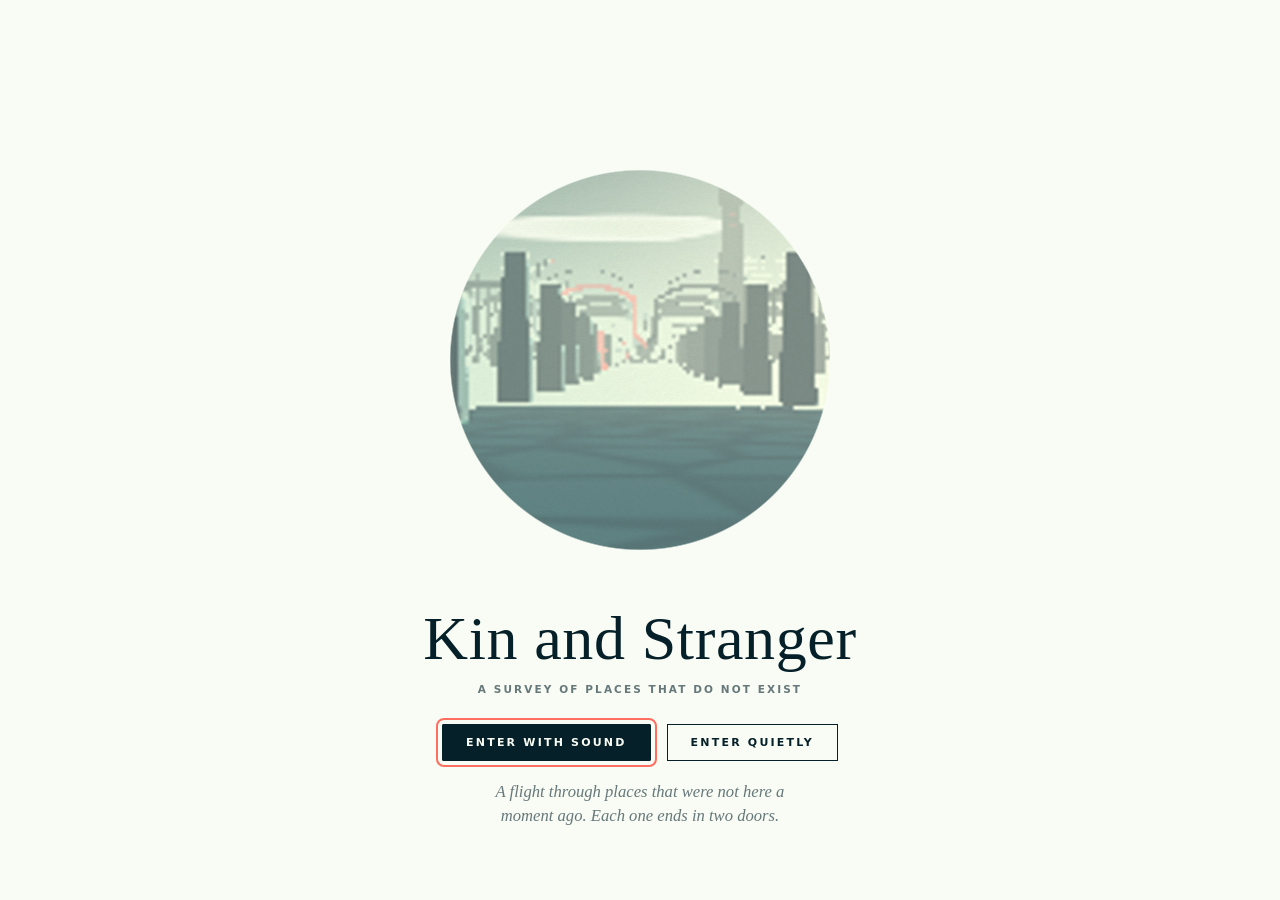
==== index.html @ 5e52cfac "Integrate Terraces and Viaduct; kin keep their form's light; cleaner ink lines Co-Authored-By: Claud" ====
<!doctype html>
<html lang="en">
<head>
<meta charset="utf-8">
<meta name="viewport" content="width=device-width, initial-scale=1, viewport-fit=cover">
<title>Kin and Stranger</title>
<meta name="description" content="A slow flight through generated places, printed in eight inks. Every place ends in two doors: one to the same place, changed, and one to somewhere else.">
<meta name="theme-color" content="#101018">
<link rel="icon" href="data:image/svg+xml,%3Csvg xmlns='http://www.w3.org/2000/svg' viewBox='0 0 32 32'%3E%3Crect width='32' height='32' fill='%23f6ead2'/%3E%3Ccircle cx='12' cy='17' r='7' fill='%231d2b5a'/%3E%3Ccircle cx='22' cy='12' r='4.5' fill='%23e23d28'/%3E%3C/svg%3E">
<style>
@property --hole { syntax: '<length-percentage>'; inherits: false; initial-value: 0px; }
:root {
  --paper: #f4ecdc; --ink: #1c1b22; --soft: rgba(28,27,34,.56); --hair: rgba(28,27,34,.18); --accent: #e23d28;
  --mat: clamp(16px, 2.6vmin, 38px);
  --serif: "Iowan Old Style", "Palatino Linotype", Palatino, "Book Antiqua", Georgia, serif;
  --sans: ui-sans-serif, system-ui, -apple-system, "Segoe UI", "Helvetica Neue", Arial, sans-serif;
}
* { box-sizing: border-box; }
html, body { margin: 0; height: 100%; overflow: hidden; background: var(--paper); color: var(--ink); }
body { font: 15px/1.45 var(--serif); -webkit-font-smoothing: antialiased; transition: background-color 2.6s ease, color 2.6s ease; }
button { font: inherit; color: inherit; background: none; border: 0; padding: 0; margin: 0; cursor: pointer; }
button:focus-visible, #line a:focus-visible { outline: 2px solid var(--accent); outline-offset: 4px; border-radius: 2px; }

/* the sheet: a plate mounted on paper, its caption set beneath */
#sheet { position: fixed; inset: 0; display: flex; flex-direction: column;
  padding: max(var(--mat), env(safe-area-inset-top)) max(var(--mat), env(safe-area-inset-right)) max(calc(var(--mat) * .7), env(safe-area-inset-bottom)) max(var(--mat), env(safe-area-inset-left)); }
#plate { position: relative; flex: 1 1 auto; min-height: 0; overflow: hidden; background: var(--ink); box-shadow: 0 0 0 1px var(--hair); }
#view { position: absolute; inset: 0; width: 100%; height: 100%; display: block; touch-action: none; cursor: crosshair; }
#foot { flex: 0 0 auto; display: flex; align-items: flex-start; justify-content: space-between; gap: 28px; padding: calc(var(--mat) * .55) 2px 0; min-height: 5.6em; }
#caption { flex: 1 1 auto; min-width: 0; transition: opacity 1.2s ease; }
#caption.turning { opacity: 0; transition-duration: .35s; }
#cap-no, #keys button, #more h2, #veil-sub, #stat, #more .row button { font: 600 10.5px/1.2 var(--sans); letter-spacing: .2em; text-transform: uppercase; }
#cap-no { color: var(--soft); }
#cap-name { margin: .38em 0 .12em; font-size: clamp(20px, 2.2vw, 31px); font-weight: 400; line-height: 1.12; letter-spacing: .005em; }
#cap-line { margin: 0; max-width: 68ch; font-size: clamp(14px, 1.2vw, 17px); text-wrap: pretty; }
#cap-hint { margin: .3em 0 0; min-height: 1.3em; font-style: italic; font-size: 13.5px; color: var(--soft); opacity: 0; transition: opacity 1.4s ease; }
#cap-hint.on { opacity: 1; }
#keys { flex: 0 0 auto; display: flex; gap: clamp(14px, 1.8vw, 26px); padding-top: 1px; white-space: nowrap; }
#keys button, #more .row button { color: var(--soft); padding: 6px 0; border-bottom: 1px solid transparent; transition: color .25s, border-color .25s; }
#keys button:hover, #more .row button:hover { color: var(--ink); border-bottom-color: var(--hair); }
#keys button[aria-pressed="true"], #more .row button[aria-pressed="true"], #keys button[aria-expanded="true"] { color: var(--ink); border-bottom-color: var(--accent); }
#toast { position: absolute; left: 50%; bottom: 18px; transform: translateX(-50%); padding: 7px 14px; background: var(--paper); color: var(--ink);
  font: 600 10.5px/1.2 var(--sans); letter-spacing: .18em; text-transform: uppercase; opacity: 0; transition: opacity .5s ease; pointer-events: none; white-space: nowrap; }
#toast.on { opacity: .94; }

/* more: a slip of the same paper */
#keys { position: relative; }
#more { position: absolute; right: 0; bottom: calc(100% + 16px); z-index: 10; white-space: normal;
  width: min(430px, calc(100vw - 2 * var(--mat) - 8px)); max-height: min(70vh, 560px); overflow: auto; padding: 18px 20px 16px;
  background: var(--paper); color: var(--ink); box-shadow: 0 0 0 1px var(--hair), 0 18px 50px rgba(0,0,0,.28); transition: background-color 2.6s ease, color 2.6s ease; }
#more[hidden], #more button[hidden] { display: none; }
#more h2 { margin: 14px 0 9px; color: var(--soft); font-weight: 600; }
#more h2:first-child { margin-top: 0; }
#more .row { display: flex; flex-wrap: wrap; gap: 6px 22px; }
#about { margin: 16px 0 0; font-size: 13.5px; color: var(--soft); }
#stat { margin: 10px 0 0; color: var(--soft); letter-spacing: .12em; font-weight: 500; min-height: 1em; }
/* the way here: each plate as a chip of its own inks */
#line { display: flex; flex-wrap: wrap; align-items: flex-end; gap: 10px 5px; max-height: 190px; overflow: auto; padding: 3px; }
#line a { display: block; text-decoration: none; color: var(--soft); cursor: pointer; text-align: center; font: 600 9px/1 var(--sans); letter-spacing: .08em; }
#line a i { display: block; width: 26px; height: 36px; margin-bottom: 4px; box-shadow: 0 0 0 1px var(--hair); transition: transform .2s ease; }
#line a:hover i { transform: translateY(-3px); }
#line a.here { color: var(--ink); }
#line a.here i { box-shadow: 0 0 0 1px var(--paper), 0 0 0 2.5px var(--accent); }
#line a.stranger { margin-left: 11px; }
#line a:first-child { margin-left: 0; }

/* the veil: the sheet before anything is printed on it, with a hole to look through */
#veil { position: fixed; inset: 0; z-index: 20; display: flex; align-items: flex-end; justify-content: center; background: var(--paper); color: var(--ink);
  -webkit-mask-image: radial-gradient(circle at 50% 40%, transparent var(--hole), #000 calc(var(--hole) + 1.5px)); mask-image: radial-gradient(circle at 50% 40%, transparent var(--hole), #000 calc(var(--hole) + 1.5px));
  transition: --hole 1.5s cubic-bezier(.6,0,.25,1), opacity 1.2s ease, background-color 2.6s ease; }
#veil.peek { --hole: min(21vmin, 200px); }
#veil.open { --hole: 150vmax; transition-duration: 2.6s, 1.2s, 2.6s; pointer-events: none; }
#veil.gone { display: none; }
#veil-in { text-align: center; padding: 0 24px max(8vh, 40px); max-width: 640px; }
#veil-title { font-size: clamp(30px, 5.2vw, 62px); line-height: 1.05; letter-spacing: .01em; }
#veil-sub { margin: 1.2em 0 0; color: var(--soft); }
#veil-note { margin: 1.1em auto 0; max-width: 40ch; font-size: clamp(14px, 1.3vw, 17px); color: var(--soft); font-style: italic; }
#veil-go { margin-top: 1.9em; display: flex; flex-wrap: wrap; gap: 12px 16px; justify-content: center; }
#veil-go button { padding: 13px 24px; font: 600 11px/1 var(--sans); letter-spacing: .2em; text-transform: uppercase; box-shadow: inset 0 0 0 1px var(--ink); transition: background-color .25s, color .25s; }
#veil-go button:first-child, #veil-go button:hover { background: var(--ink); color: var(--paper); }
#veil-go button:first-child:hover { background: var(--accent); box-shadow: inset 0 0 0 1px var(--accent); }

/* full bleed: no mat, the caption laid over the picture and put away when not needed */
body.bleed { --mat: 0px; }
body.bleed #plate { box-shadow: none; }
body.bleed #foot { position: fixed; left: 0; right: 0; bottom: 0; padding: 60px max(22px, env(safe-area-inset-right)) max(18px, env(safe-area-inset-bottom)) max(22px, env(safe-area-inset-left));
  color: #fff; background: linear-gradient(to top, rgba(0,0,0,.55), rgba(0,0,0,0)); transition: opacity 1.2s ease; pointer-events: none; }
body.bleed #foot > * { pointer-events: auto; }
body.bleed.idle #foot { opacity: 0; }
body.bleed #caption, body.bleed.idle #foot > * { pointer-events: none; }   /* what cannot be seen must not take taps */
body.bleed #foot:focus-within { opacity: 1; }
body.bleed #foot:focus-within > nav { pointer-events: auto; }
body.bleed.idle #view { cursor: none; }
body.bleed #foot { --ink: #fff; --soft: rgba(255,255,255,.72); --hair: rgba(255,255,255,.3); }
body.bleed #more { --paper: rgba(16,16,22,.9); }
body.shot #foot, body.shot #veil, body.shot #more { display: none; }

@media (max-width: 720px) {
  #foot { flex-direction: column; gap: 10px; min-height: 0; }
  #keys { align-self: stretch; justify-content: space-between; }
  #keys button { padding: 10px 2px; }
  #cap-line { font-size: 14px; }
  #more { left: 0; right: 0; width: auto; }
}
@media (max-height: 520px) and (orientation: landscape) {
  :root { --mat: 8px; }
  #foot { min-height: 0; padding-top: 6px; }
  #cap-line { display: none; }
  #cap-name { font-size: 18px; margin: .2em 0 0; }
  #cap-hint { display: none; }
}
@media (prefers-reduced-motion: reduce) {
  body, #veil, #more, #caption, #cap-hint { transition-duration: .01s !important; }
}

</style>
</head>
<body>
<!-- GENERATED FILE. Edit the sources in src/ and run: node build.mjs -->
<main id="sheet">
  <div id="plate">
    <canvas id="view" aria-label="The place you are flying through"></canvas>
    <div id="toast" role="status" aria-live="polite"></div>
  </div>
  <footer id="foot">
    <section id="caption" aria-live="polite">
      <div id="cap-no"></div>
      <h1 id="cap-name"></h1>
      <p id="cap-line"></p>
      <p id="cap-hint"></p>
    </section>
    <nav id="keys" aria-label="Controls">
      <button id="b-sound" aria-pressed="false" title="Sound (S)">Sound</button>
      <button id="b-pause" aria-pressed="false" title="Pause (space)">Pause</button>
      <button id="b-next" title="Bring the doors on (N)">Onward</button>
      <button id="b-more" aria-expanded="false" aria-controls="more" title="More (M)">More</button>
      <aside id="more" hidden aria-label="More">
        <h2>The way here</h2>
        <div id="line" role="list"></div>
        <h2>This place</h2>
        <div class="row">
          <button id="b-copy" title="Copy a link to this place (C)">Copy link</button>
          <button id="b-photo" title="Save this plate as a picture (P)">Save plate</button>
          <button id="b-stay" aria-pressed="false" title="Stay here: the doors will not open (L)">Stay</button>
        </div>
        <h2>The sheet</h2>
        <div class="row">
          <button id="b-bleed" aria-pressed="false" title="Fill the window with the picture (B)">Full bleed</button>
          <button id="b-gentle" aria-pressed="false" title="A level, unhurried camera (G)">Gentle</button>
          <button id="b-full" title="Fullscreen (F)">Fullscreen</button>
        </div>
        <p id="about">Every place ends in two doors. The low one opens on the same place, changed: at night, flooded, a long time later. The high one opens on somewhere else. Look at a door to choose it, or do nothing and be carried. Nothing here is stored anywhere but in this browser.</p>
        <p id="stat"></p>
      </aside>
    </nav>
  </footer>
</main>
<div id="veil">
  <div id="veil-in">
    <div id="veil-title">Kin and Stranger</div>
    <p id="veil-sub">mixing the inks</p>
    <div id="veil-go" hidden>
      <button id="go-sound">Enter with sound</button>
      <button id="go-quiet">Enter quietly</button>
    </div>
    <p id="veil-note" hidden>A flight through places that were not here a moment ago. Each one ends in two doors.</p>
  </div>
</div>
<script>
(function () {
const ARTIFACT = false;
const GLSL = {"a-head":"uniform sampler2D uNoise;\nuniform sampler2D uPortTex0;\nuniform sampler2D uPortTex1;\nuniform vec2 uRes;\nuniform vec3 uCamP, uCamR, uCamU, uCamF;\nuniform float uPix;\nuniform float uTime;\nuniform int uZero;\nuniform vec3 uInk[8];\nuniform vec3 uSunDir;\nuniform vec4 uSun;\nuniform vec4 uAir;\nuniform vec4 uSea;\nuniform vec4 uPathA;\nuniform vec4 uPathB;\nuniform float uTr[16];\nuniform vec4 uSet;\nuniform vec4 uSetK;\nuniform vec4 uEv;\nuniform vec4 uSky;\nuniform vec4 uBody[2];\nuniform vec4 uBodyK[2];\nuniform vec4 uPart;\nuniform vec4 uClip;\nuniform float uClipOn;\nuniform vec4 uPortC[2];\nuniform vec4 uPortN[2];\nuniform vec3 uPortInk[2];\nuniform vec4 uFill;\nuniform vec4 uQ;\n#define TOP 0\n#define LOW 1\n#define GLOW 2\n#define LIT 3\n#define SHADE 4\n#define DEEP 5\n#define PAPER 6\n#define ACCENT 7\nfloat gD;\nvec3 gRd;\nfloat cellExit(vec2 q, float S) {\n  vec2 inv = 1.0 / max(abs(gRd.xz), vec2(1e-4));\n  vec2 tw = (S * 0.5 - q * sign(gRd.xz)) * inv;\n  return min(tw.x, tw.y) + 0.02 * S;\n}\nfloat cellExitZ(float qz, float S) {\n  return (S * 0.5 - qz * sign(gRd.z)) / max(abs(gRd.z), 1e-4) + 0.02 * S;\n}\nstruct Surf { vec3 lit; vec3 shade; float glow; float line; };\nvec4 cell4(ivec2 c) { return texelFetch(uNoise, c & 255, 0); }\nfloat cell1(ivec2 c) { return texelFetch(uNoise, c & 255, 0).r; }\nfloat vnoise(vec2 x) {\n  vec2 i = floor(x), f = fract(x);\n  f = f * f * (3.0 - 2.0 * f);\n  ivec2 c = ivec2(i);\n  float a = cell1(c), b = cell1(c + ivec2(1, 0)), d = cell1(c + ivec2(0, 1)), e = cell1(c + ivec2(1, 1));\n  return mix(mix(a, b, f.x), mix(d, e, f.x), f.y);\n}\nfloat vnoise1(float x) {\n  float i = floor(x), f = fract(x);\n  f = f * f * (3.0 - 2.0 * f);\n  int c = int(i);\n  return mix(cell1(ivec2(c, 71)), cell1(ivec2(c + 1, 71)), f);\n}\nfloat vnoise2(vec2 x) {\n  return 0.65 * vnoise(x) + 0.35 * vnoise(mat2(1.6, 1.2, -1.2, 1.6) * x + 31.7);\n}\nfloat ign(vec2 p) { return fract(52.9829189 * fract(dot(p, vec2(0.06711056, 0.00583715)))); }\nmat2 rot(float a) { float c = cos(a), s = sin(a); return mat2(c, -s, s, c); }\nfloat sdBox(vec3 p, vec3 b) { vec3 q = abs(p) - b; return length(max(q, 0.0)) + min(max(q.x, max(q.y, q.z)), 0.0); }\nfloat sdBox2(vec2 p, vec2 b) { vec2 q = abs(p) - b; return length(max(q, 0.0)) + min(max(q.x, q.y), 0.0); }\nfloat sdCyl(vec3 p, float r, float h) { vec2 d = vec2(length(p.xz) - r, abs(p.y) - h); return min(max(d.x, d.y), 0.0) + length(max(d, 0.0)); }\nfloat sdTorus(vec3 p, float R, float r) { return length(vec2(length(p.xy) - R, p.z)) - r; }\nfloat sdSeg(vec3 p, vec3 a, vec3 b, float r) { vec3 pa = p - a, ba = b - a; return length(pa - ba * clamp(dot(pa, ba) / dot(ba, ba), 0.0, 1.0)) - r; }\nfloat stairs(float x, float s) { float k = x / s; return s * (floor(k) + smoothstep(0.0, 0.08, fract(k))); }\nvec2 pathXY(float z) {\n  return vec2(uPathA.x * sin(z * uPathA.y + uPathA.z),\n              uPathB.z + uPathA.w * sin(z * uPathB.x + uPathB.y));\n}\nfloat setRaw(vec3 q, float kind, float motion) {\n  float d = 1e5;\n  if (kind < 1.5) {\n    float frame = max(sdBox(q - vec3(0.0, 2.0, 0.0), vec3(1.25, 2.0, 0.16)), -sdBox(q - vec3(0.0, 1.8, 0.0), vec3(0.8, 1.8, 0.5)));\n    vec3 l = q - vec3(-0.8, 1.8, 0.0);\n    l.xz = rot(-1.9 * motion) * l.xz;\n    d = min(frame, sdBox(l - vec3(0.8, 0.0, 0.0), vec3(0.78, 1.78, 0.045)));\n  } else if (kind < 2.5) {\n    d = length(q - vec3(0.0, 1.0 + 2.4 * motion, 0.0)) - 1.0;\n  } else if (kind < 3.5) {\n    vec3 r = q - vec3(0.0, 1.55, 0.0);\n    d = sdTorus(r, 1.5, 0.11);\n  } else if (kind < 4.5) {\n    float taper = 0.42 - 0.035 * q.y;\n    d = max(sdBox2(q.xz, vec2(taper)), abs(q.y - 3.0) - 3.0);\n    d = min(d, sdBox(q - vec3(0.0, 6.15, 0.0), vec3(0.34, 0.15, 0.34)));\n    d = max(d, -sdBox(q - vec3(0.0, 5.3, 0.0), vec3(0.08, 0.14, 1.0)));\n  } else if (kind < 5.5) {\n    float tread = q.y - stairs(q.z + 3.0, 0.25) * 0.72;\n    d = max(max(tread * 0.7, abs(q.x) - 0.6), max(abs(q.z) - 3.0, -q.y - 0.2));\n    d = max(d, -(q.y - (q.z + 3.0) * 0.72 + 0.55) * 0.7);\n  } else if (kind < 6.5) {\n    vec3 a = q - vec3(0.0, 1.6, 0.0);\n    float outer = max(sdBox(a, vec3(1.5, 1.6, 0.34)), -a.y - 1.6);\n    float hole = min(length(a.xy - vec2(0.0, 0.5)) - 1.0, sdBox2(a.xy - vec2(0.0, -0.6), vec2(1.0, 1.1)));\n    d = max(outer, -hole);\n  } else if (kind < 7.5) {\n    vec3 s = q - vec3(0.0, 1.6 + 0.5 * motion, 0.0);\n    s.xy = rot(0.22) * s.xy;\n    d = sdBox(s, vec3(0.5, 1.4, 0.22));\n  } else {\n    d = sdCyl(q - vec3(0.0, 1.0, 0.0), 0.09, 1.0);\n    d = min(d, length(q - vec3(0.0, 2.3, 0.0)) - 0.8);\n    d = min(d, length(q - vec3(0.62, 1.85, 0.1)) - 0.5);\n    d = min(d, length(q - vec3(-0.55, 1.95, -0.15)) - 0.55);\n  }\n  return d;\n}\nfloat setPiece(vec3 p) {\n  if (uSetK.x < 0.5) return 1e5;\n  vec3 q = p - uSet.xyz;\n  float bound = length(q - vec3(0.0, 3.5 * uSet.w, 0.0)) - 5.5 * uSet.w;\n  if (bound > 2.0 * uSet.w) return bound;\n  q.xz = rot(uSetK.y) * q.xz;\n  return setRaw(q / uSet.w, uSetK.x, uSetK.z) * uSet.w;\n}\nSurf setSurf(vec3 p) {\n  vec3 q = p - uSet.xyz;\n  q.xz = rot(uSetK.y) * q.xz;\n  q /= uSet.w;\n  Surf s = Surf(mix(uInk[LIT], uInk[PAPER], 0.55), mix(uInk[SHADE], uInk[DEEP], 0.45), 0.0, 1.0);\n  float k = uSetK.x, lit = uSetK.w;\n  bool accent = false;\n  if (k < 1.5) accent = abs(q.z) < 0.6 && abs(q.x) < 0.8 && q.y < 3.6 && lit > 0.5 && false;\n  else if (k < 2.5) accent = lit > 0.01;\n  else if (k < 3.5) accent = lit > 0.01;\n  else if (k < 4.5) accent = q.y > 5.1 && q.y < 5.5 && abs(q.x) < 0.1;\n  else if (k < 7.5 && k > 6.5) accent = lit > 0.01;\n  else if (k > 7.5) accent = q.y > 1.4 && lit > 0.01;\n  if (accent) {\n    float a = (k > 3.5 && k < 4.5) ? max(lit, 0.35) : lit;\n    s.lit = mix(s.lit, uInk[ACCENT], a);\n    s.shade = mix(s.shade, uInk[ACCENT] * 0.72, a);\n    s.glow = a * ((k > 3.5 && k < 4.5) ? 1.0 : 0.35);\n  }\n  return s;\n}","forms/canal":"#define FAR 800.0\n#define STEPK 0.9\n#define SHFAR 140.0\nfloat shafts(vec3 ro, vec3 rd, float t, float jit) { return 0.0; }\nvec4 house(float cz, float side) { return cell4(ivec2(int(cz) * 3 + (side > 0.0 ? 1 : 0), 97)); }\nbool oddHouse(float cz, float side) { return uTr[12] > 0.5 && abs(cz - uTr[10]) < 0.5 && side * uTr[11] > 0.0; }\nfloat houseH(float cz, float side, vec4 r) {\n  float h = uTr[2] + uTr[3] * r.x;\n  bool odd = oddHouse(cz, side);\n  if (odd && uTr[12] > 2.5) h = (uTr[2] + uTr[3]) * 1.8;\n  if ((odd && uTr[12] > 1.5 && uTr[12] < 2.5) || (!odd && r.z < uTr[15])) return 0.0;\n  return floor(h / uTr[8]) * uTr[8] + 1.1;\n}\nfloat houseD(vec3 p, float cz, float side, float ax) {\n  vec4 r = house(cz, side);\n  float h = houseH(cz, side, r);\n  if (h <= 0.0) return 1e5;\n  float B = uTr[1];\n  vec3 q3 = vec3(uTr[0] + uTr[4] + uTr[14] * r.y - ax, p.y - h, abs(p.z - (cz + 0.5) * B) - B * 0.5);\n  return length(max(q3, 0.0)) + min(max(q3.x, max(q3.y, q3.z)), 0.0);\n}\nfloat bridgeD(vec3 p) {\n  float Wc = uTr[0], hs = uTr[6];\n  float zb = mod(p.z + uTr[5] * 0.5, uTr[5]) - uTr[5] * 0.5;\n  float R = (Wc * Wc + (hs - 1.0) * (hs - 1.0)) / (2.0 * (hs - 1.0));\n  float ring = abs(length(vec2(p.x, p.y - hs + R)) - R - 0.4) - 0.4;\n  return max(max(ring, abs(zb) - 1.7), max(abs(p.x) - Wc - 0.6, 0.8 - p.y));\n}\nfloat map(vec3 p) {\n  float Wc = uTr[0], B = uTr[1], Q = uTr[4];\n  float ax = abs(p.x), side = p.x < 0.0 ? -1.0 : 1.0;\n  float d = p.y + 3.0;\n  vec2 q2 = vec2(Wc - ax, p.y - 1.0);\n  d = min(d, length(max(q2, 0.0)) + min(max(q2.x, q2.y), 0.0));\n  float roofs = (uTr[2] + uTr[3]) * 1.8 + 2.0;\n  if (p.y > roofs + 1.0) { gD = 1e3; return p.y - roofs; }\n  float cz = floor(p.z / B), qz = p.z - (cz + 0.5) * B;\n  d = min(d, houseD(p, cz, side, ax));\n  d = min(d, houseD(p, cz + (qz > 0.0 ? 1.0 : -1.0), side, ax));\n  if (uTr[5] > 1.0) d = min(d, bridgeD(p));\n  if (uTr[13] > 0.5) {\n    float away = length(p.xz - uCamP.xz);\n    float zp = mod(p.z, 9.0) - 4.5;\n    float top = 2.7 * (1.0 - smoothstep(70.0, 120.0, away));\n    d = min(d, max(length(vec2(ax - Wc + 1.3, zp)) - 0.16 - min(0.7 * uPix * away, 0.2), p.y - top));\n  }\n  d = min(d, setPiece(p));\n  gD = d;\n  return min(d, cellExitZ(qz, B));\n}\nSurf surf(vec3 p, vec3 n, float t) {\n  if (setPiece(p) < 0.02 + 0.002 * t) return setSurf(p);\n  float Wc = uTr[0], B = uTr[1], Q = uTr[4], st = uTr[8];\n  float ax = abs(p.x), side = p.x < 0.0 ? -1.0 : 1.0;\n  Surf s = Surf(mix(uInk[LIT], uInk[PAPER], 0.3), mix(uInk[SHADE], uInk[DEEP], 0.3), 0.0, 1.0);\n  float wet = uSea.x > 0.5 ? (1.0 - smoothstep(uSea.y + 0.35, uSea.y + 0.7, p.y)) : 0.0;\n  if (p.y < -2.9) { s.lit = mix(uInk[LIT], uInk[SHADE], 0.45); s.shade = uInk[SHADE]; s.line = 0.0; return s; }\n  if (uTr[5] > 1.0 && bridgeD(p) < 0.03 + 0.002 * t) {\n    s.lit = mix(uInk[LIT], uInk[PAPER], 0.6);\n    return s;\n  }\n  if (ax < Wc - 0.5) {\n    s.lit = mix(uInk[SHADE], uInk[LIT], 0.3); s.shade = uInk[DEEP];\n    if (p.y > 2.1) { s.lit = uInk[PAPER]; s.shade = mix(uInk[PAPER], uInk[SHADE], 0.5); }\n    return s;\n  }\n  float zin = p.z - n.z * 0.06;\n  float cz = floor(zin / B), qz = p.z - (cz + 0.5) * B;\n  vec4 r = house(cz, side);\n  float h = houseH(cz, side, r);\n  bool front = abs(n.x) > 0.7 && ax > Wc + Q - 0.05 && p.y > 1.02;\n  if (!front && (p.y < 1.06 || ax < Wc + Q - 0.05)) {\n    s.lit = mix(s.lit, mix(uInk[SHADE], uInk[LIT], 0.4), wet); s.shade = mix(s.shade, uInk[DEEP], wet * 0.6);\n    float flag = smoothstep(0.46, 0.49, abs(fract(p.z / 2.2) - 0.5)) * step(0.5, n.y) * exp(-t * 0.02);\n    s.lit = mix(s.lit, uInk[SHADE], flag * 0.35);\n    return s;\n  }\n  float tint = r.w;\n  vec3 wall = tint < 0.25 ? mix(uInk[LIT], uInk[PAPER], 0.55) : tint < 0.5 ? mix(uInk[LIT], uInk[GLOW], 0.45) : tint < 0.75 ? uInk[LIT] : mix(uInk[LIT], uInk[SHADE], 0.3);\n  s.lit = wall; s.shade = mix(mix(uInk[SHADE], wall, 0.22), uInk[DEEP], 0.12);\n  bool odd = oddHouse(cz, side);\n  if (odd && uTr[12] < 1.5) { s.lit = uInk[ACCENT]; s.shade = mix(uInk[ACCENT], uInk[DEEP], 0.45); s.glow = 0.06; }\n  if (p.y > h - 0.02) { s.lit = mix(uInk[SHADE], uInk[LIT], 0.4); s.shade = mix(uInk[SHADE], uInk[DEEP], 0.5); return s; }\n  if (front) {\n    float fade = exp(-t * 0.0035);\n    s.lit = mix(s.lit, uInk[PAPER], 0.6 * step(h - 0.55, p.y));\n    float lo = 1.0 - step(1.0 + st * 0.9, p.y);\n    s.lit = mix(s.lit, mix(s.lit, uInk[SHADE], 0.3), lo);\n    float W = uTr[7];\n    float nw = max(floor((B - 1.6) / W), 1.0);\n    float u = (qz + nw * W * 0.5) / W;\n    float col = floor(u), row = floor((p.y - 1.0) / st);\n    vec2 f = vec2(fract(u), fract((p.y - 1.0) / st));\n    float inx = step(abs(f.x - 0.5), 0.26), iny = step(0.26, f.y) * step(f.y, lo > 0.5 ? 0.72 : 0.78);\n    float win = inx * iny * step(0.0, u) * step(u, nw) * step(p.y, h - st * 0.55);\n    if (win > 0.5) {\n      float rnd = cell1(ivec2(int(cz) * 13 + int(col) * 3 + (side > 0.0 ? 1 : 0), int(row) * 7 + 31));\n      float on = step(rnd, uTr[9] + (1.0 - uTr[9]) * uEv.x * step(0.5, uEv.y) - 0.002);\n      vec3 dark = mix(uInk[DEEP], uInk[SHADE], 0.35);\n      s.lit = mix(s.lit, mix(dark, uInk[ACCENT], on), fade);\n      s.shade = mix(s.shade, mix(uInk[DEEP], uInk[ACCENT], on), fade);\n      s.glow = on * fade * 0.9;\n      s.line = 0.0;\n    }\n  }\n  return s;\n}","forms/cistern":"#define FAR 420.0\n#define STEPK 0.95\n#define SHFAR 70.0\nfloat archHole(vec2 q, float a, float h0) {\n  return min(sdBox2(q - vec2(0.0, h0 * 0.5 - 2.0), vec2(a, h0 * 0.5 + 2.0)), length(q - vec2(0.0, h0)) - a);\n}\nfloat inBeam(vec3 p) {\n  float S = uTr[0];\n  vec3 q = p + uSunDir * ((uTr[1] - p.y) / max(uSunDir.y, 0.05));\n  float u = mod(q.x + S * 0.5, S) - S * 0.5;\n  float n = max(uTr[7], 1.0);\n  float vz = mod(q.z + S * 0.5, S * n) - S * n * 0.5;\n  return step(max(abs(u), abs(vz)), uTr[6]);\n}\nfloat shafts(vec3 ro, vec3 rd, float t, float jit) {\n  if (uTr[6] < 0.01 || uTr[13] > 0.5 || uSunDir.y < 0.05) return 0.0;\n  float far = min(t, 5.0 * uTr[0]), s = 0.0;\n  for (int i = uZero; i < 14; i++) {\n    float f = (float(i) + 0.5) / 14.0;\n    vec3 p = ro + rd * far * f;\n    s += inBeam(p) * step(p.y, uTr[1]) * exp(-far * f * uAir.x * 1.5);\n  }\n  return s / 14.0 * (far / (4.0 * uTr[0])) * 1.5;\n}\nfloat map(vec3 p) {\n  float S = uTr[0], H = uTr[1], h0 = uTr[2], r = uTr[3], w = uTr[11];\n  float u = mod(p.x + S * 0.5, S) - S * 0.5;\n  float v = mod(p.z, S) - S * 0.5;\n  float cu = S * 0.5 - abs(u), cv = S * 0.5 - abs(v);\n  float a = S * 0.5 - r;\n  float cz = floor(p.z / S + 0.5), side = sign(p.x);\n  bool odd = uTr[9] > 0.5 && abs(cz - uTr[8]) < 0.5 && abs(p.x) < S && side * uTr[10] > 0.0;\n  float lod = uTr[13] > 0.5 ? 1.0 - smoothstep(9.0 * S, 13.0 * S, length(p.xz - uCamP.xz)) : 1.0;\n  H *= lod; h0 *= lod;\n  float top = uTr[5] > 0.5 ? h0 + 0.3 : H;\n  float col = uTr[4] < 0.5 ? length(vec2(cu, cv)) - r : max(cu, cv) - r * 0.9;\n  col = max(col, p.y - top);\n  col = min(col, max(max(cu, cv) - r * 1.35, abs(p.y - 0.25) - 0.45));\n  col = min(col, max(max(cu, cv) - r * 1.3, abs(p.y - top + 0.25) - 0.3));\n  if (odd) {\n    if (uTr[9] > 1.5 && uTr[9] < 2.5) col = 1e5;\n    else if (uTr[9] > 2.5) col = max(col, p.y - 1.6 - 0.5 * cu);\n  }\n  float d = col;\n  if (uTr[5] > 0.5) {\n    d = min(d, max(max(cu - w, -archHole(vec2(v, p.y), a, h0)), p.y - H));\n    if (uTr[5] > 1.5) d = min(d, max(max(cv - w, -archHole(vec2(u, p.y), a, h0)), p.y - H));\n  }\n  if (uTr[13] < 0.5) {\n    float roof = max(H - p.y, p.y - H - 0.7);\n    if (uTr[6] > 0.01) {\n      float n = max(uTr[7], 1.0);\n      float vz = mod(p.z + S * 0.5, S * n) - S * n * 0.5;\n      roof = max(roof, uTr[6] - max(abs(u), abs(vz)));\n    }\n    d = min(d, roof);\n  }\n  d = min(d, p.y + 0.6);\n  d = min(d, setPiece(p));\n  gD = d;\n  return d;\n}\nSurf surf(vec3 p, vec3 n, float t) {\n  if (setPiece(p) < 0.02 + 0.002 * t) return setSurf(p);\n  float S = uTr[0], H = uTr[1];\n  Surf s = Surf(mix(uInk[LIT], uInk[PAPER], 0.35), mix(uInk[SHADE], uInk[DEEP], 0.4), 0.0, 1.0);\n  if (p.y < -0.5) {\n    s.lit = uInk[LIT]; s.shade = uInk[SHADE];\n    vec2 f = abs(fract(p.xz / (S * 0.25)) - 0.5);\n    float line = smoothstep(0.47, 0.49, max(f.x, f.y)) * exp(-t * 0.02);\n    s.shade = mix(s.shade, uInk[DEEP], line * 0.5); s.lit = mix(s.lit, uInk[SHADE], line * 0.5);\n    s.line = 0.0;\n    return s;\n  }\n  if (p.y > H - 0.02 && n.y < -0.5) { s.lit = mix(uInk[LIT], uInk[SHADE], 0.5); return s; }\n  float course = smoothstep(0.44, 0.48, abs(fract(p.y / 0.9) - 0.5)) * step(abs(n.y), 0.5) * exp(-t * 0.03);\n  s.lit = mix(s.lit, mix(uInk[LIT], uInk[SHADE], 0.45), course * 0.6);\n  float wet = uSea.x > 0.5 ? (1.0 - smoothstep(uSea.y + 0.5, uSea.y + 0.9, p.y)) : 0.0;\n  s.lit = mix(s.lit, mix(uInk[SHADE], uInk[LIT], 0.35), wet); s.shade = mix(s.shade, uInk[DEEP], wet * 0.5);\n  float cz = floor(p.z / S + 0.5);\n  bool odd = uTr[9] > 0.5 && uTr[9] < 1.5 && abs(cz - uTr[8]) < 0.5 && abs(p.x) < S && sign(p.x) * uTr[10] > 0.0;\n  float u = mod(p.x + S * 0.5, S) - S * 0.5, v = mod(p.z, S) - S * 0.5;\n  bool onCol = length(vec2(S * 0.5 - abs(u), S * 0.5 - abs(v))) < uTr[3] * 1.5;\n  if (odd && onCol && p.y < uTr[2] + 0.4) { s.lit = uInk[ACCENT]; s.shade = mix(uInk[ACCENT], uInk[DEEP], 0.4); s.glow = 0.12; }\n  vec3 lc = vec3(sign(u) * (S * 0.5 - uTr[3]), 2.7, sign(v) * S * 0.5);\n  if (uTr[12] > 0.5 && length(vec3(u, p.y, v) - lc) < 0.42) {\n    float on = step(cell1(ivec2(int(cz), int(sign(p.x)) + 5)), uEv.x * 1.02 - 0.01);\n    s.lit = mix(s.lit, uInk[ACCENT], on); s.shade = mix(s.shade, uInk[ACCENT], on); s.glow = on;\n  }\n  return s;\n}","forms/plain":"#define FAR 1500.0\n#define STEPK 0.92\n#define SHFAR 160.0\nfloat groundH(vec2 x) {\n  return uTr[8] > 0.01 ? uTr[8] * (vnoise(x * 0.012) - 0.5) * smoothstep(8.0, 40.0, abs(x.x)) : 0.0;\n}\nbool isOdd(ivec2 c) { return c.x == int(uTr[5]) && c.y == int(uTr[6]); }\nfloat thing(vec3 q, float kind, float H, float W, vec4 r, bool odd) {\n  float ex = odd ? uTr[7] : 0.0;\n  if (ex > 1.5 && ex < 2.5) return 1e5;\n  if (ex > 2.5 && ex < 3.5) { H *= 2.4; W *= 1.9; }\n  if (ex > 3.5) { q.xy = rot(1.32) * (q.xy - vec2(0.0, W)); q.y += W; }\n  float d;\n  if (kind < 1.5) {\n    float w = W * (1.0 - 0.55 * clamp(q.y / H, 0.0, 1.0));\n    d = max(sdBox2(q.xz, vec2(w)), abs(q.y - H * 0.5) - H * 0.5) * 0.9;\n  } else if (kind < 2.5) {\n    q.xz = rot(r.w * 6.283) * q.xz;\n    float h = H * (0.6 + 0.4 * r.x);\n    d = sdBox(q - vec3(0.0, h * 0.5, 0.0), vec3(W, h * 0.5, W * 0.38)) - W * 0.18;\n  } else if (kind < 3.5) {\n    d = sdCyl(q - vec3(0.0, H * 0.5, 0.0), W * 0.12, H * 0.5);\n    d = min(d, length(q - vec3(0.0, H + W * 0.55, 0.0)) - W * 0.6);\n  } else if (kind < 4.5) {\n    vec3 g = q; g.x = abs(g.x) - W * 2.2;\n    d = sdBox(g - vec3(0.0, H * 0.5, 0.0), vec3(W * 0.3, H * 0.5, W * 0.3));\n    d = min(d, sdBox(q - vec3(0.0, H * 0.94, 0.0), vec3(W * 3.0, W * 0.28, W * 0.38)));\n    d = min(d, sdBox(q - vec3(0.0, H * 0.74, 0.0), vec3(W * 2.4, W * 0.18, W * 0.26)));\n  } else {\n    d = length(q - vec3(0.0, -H * 0.15, 0.0)) - H * 0.75;\n  }\n  return d;\n}\nfloat shafts(vec3 ro, vec3 rd, float t, float jit) { return 0.0; }\nfloat map(vec3 p) {\n  float d = p.y - groundH(p.xz);\n  d = min(d, setPiece(p));\n  gD = d;\n  float kind = uTr[0];\n  if (kind < 0.5) return d;\n  float S = uTr[1], H = uTr[2], W = uTr[10];\n  float away = length(p.xz - uCamP.xz);\n  float lod = 1.0 - smoothstep(9.0 * S, 13.0 * S, away);\n  if (lod < 0.01) return d;\n  H *= lod;\n  float top = H * 2.5 + 2.0;\n  if (p.y > top) { gD = d; return min(d, p.y - top + 1.0); }\n  ivec2 c = ivec2(floor(p.xz / S));\n  vec4 r = cell4(c);\n  vec3 q = vec3(p.x - (float(c.x) + 0.5) * S, p.y, p.z - (float(c.y) + 0.5) * S);\n  float ex = cellExit(q.xz, S);\n  bool odd = isOdd(c);\n  if (r.x < uTr[4] || odd) {\n    q.xz -= (r.yz - 0.5) * S * 0.42 * uTr[3] * (odd ? 0.0 : 1.0);\n    d = min(d, thing(q, kind, H, W, r, odd) - min(0.8 * uPix * away, 0.8 * W) * lod);\n  }\n  gD = d;\n  return min(d, ex);\n}\nSurf surf(vec3 p, vec3 n, float t) {\n  float gh = groundH(p.xz);\n  if (setPiece(p) < 0.02 + 0.002 * t) return setSurf(p);\n  if (p.y - gh > 0.03 + 0.003 * t || n.y < 0.6) {\n    Surf s = Surf(mix(uInk[LIT], uInk[PAPER], 0.3), mix(uInk[SHADE], uInk[DEEP], 0.5), 0.0, 1.0);\n    float S = uTr[1];\n    ivec2 c = ivec2(floor(p.xz / S));\n    vec4 r = cell4(c);\n    bool odd = isOdd(c);\n    float kind = uTr[0];\n    bool lamp = kind > 2.5 && kind < 3.5 && p.y > uTr[2] * (odd && uTr[7] > 2.5 && uTr[7] < 3.5 ? 2.4 : 1.0);\n    float on = lamp ? step(r.w, uEv.x * 1.02 - 0.01) : 0.0;\n    if (odd && uTr[7] > 0.5 && uTr[7] < 1.5 && (lamp || kind < 2.5 || kind > 3.5)) on = 1.0;\n    if (on > 0.5) { s.lit = uInk[ACCENT]; s.shade = mix(uInk[ACCENT], uInk[PAPER], 0.25); s.glow = lamp ? 1.0 : 0.3; }\n    return s;\n  }\n  Surf s = Surf(uInk[LIT], uInk[SHADE], 0.0, 0.0);\n  float fade = exp(-t * 0.006);\n  if (uTr[9] > 0.5 && uTr[9] < 1.5) {\n    vec2 x = p.xz * 0.16; ivec2 ci = ivec2(floor(x)); vec2 f = fract(x);\n    float d1 = 8.0, d2 = 8.0;\n    for (int j = -1; j <= 1; j++) for (int i = -1; i <= 1; i++) {\n      vec4 r = cell4(ci + ivec2(i, j) + 53);\n      float d = length(vec2(float(i), float(j)) + r.xy - f);\n      if (d < d1) { d2 = d1; d1 = d; } else if (d < d2) d2 = d;\n    }\n    float line = 1.0 - smoothstep(0.02, 0.05 + 2.0 * uPix * t, d2 - d1);\n    s.lit = mix(s.lit, mix(uInk[LIT], uInk[SHADE], 0.55), line * fade);\n    s.shade = mix(s.shade, uInk[DEEP], line * fade * 0.4);\n  }\n  return s;\n}","forms/stair":"#define FAR 640.0\n#define STEPK 0.9\n#define SHFAR 110.0\nfloat shafts(vec3 ro, vec3 rd, float t, float jit) { return 0.0; }\nfloat qp(vec2 q) { return length(max(q, 0.0)) + min(max(q.x, q.y), 0.0); }\nfloat flightA(float z, float i) { float P = uTr[4]; return P * 0.5 - abs(mod(z + i * P * 0.5, P) - P * 0.5); }\nfloat map(vec3 p) {\n  float W0 = uTr[0], D = uTr[1], RH = uTr[2], N = uTr[3], Bn = uTr[13];\n  float M = N + Bn, base = -Bn * RH, top = N * RH;\n  float d;\n  if (p.y > top + 9.0) { gD = 1e3; return p.y - top - 8.0; }\n  float ax = abs(p.x), u = ax - W0;\n  float i = clamp(floor(u / D), -1.0, M - 1.0);\n  d = qp(vec2(i * D - u, p.y - (base + (i + 1.0) * RH)));\n  if (i < M - 1.0) d = min(d, qp(vec2((i + 1.0) * D - u, p.y - (base + (i + 2.0) * RH))));\n  if (i > -0.5 && i < M - 1.5) {\n    float n = uTr[5], tw = uTr[4] * 0.5 / n, sh = RH / n, yb = base + (i + 1.0) * RH;\n    float a = flightA(p.z, i), k = clamp(floor(a / tw), 0.0, n - 1.0);\n    float df = qp(vec2(k * tw - a, p.y - (yb + (k + 1.0) * sh)));\n    if (k < n - 1.5) df = min(df, qp(vec2((k + 1.0) * tw - a, p.y - (yb + (k + 2.0) * sh))));\n    d = min(d, max(df, (i + 0.5) * D - u));\n  }\n  float away = length(p.xz - uCamP.xz), fat = min(0.7 * uPix * away, 0.25);\n  if (uTr[6] > 1.0) {\n    float zf = mod(p.z, uTr[6]) - uTr[6] * 0.5;\n    float pier = sdBox(vec3(ax - W0 + 0.45, p.y - (top + 1.3 + base) * 0.5, zf), vec3(0.45, (top + 1.3 - base) * 0.5, 0.55)) - fat;\n    float beam = sdBox(vec3(p.x, p.y - top - 0.75, zf), vec3(W0, 0.55, 0.55)) - fat;\n    d = min(d, min(pier, beam));\n  }\n  if (uTr[7] > 1.0) {\n    float zk = mod(p.z, uTr[7]) - uTr[7] * 0.5;\n    vec3 q = vec3(ax - (W0 + M * D + 2.6), p.y - top, zk);\n    float lod = 1.0 - smoothstep(170.0, 260.0, away);\n    float roof = sdBox(q - vec3(0.0, 3.1 * lod, 0.0), vec3(1.5, 0.22, 1.5) * lod);\n    roof = min(roof, sdBox(q - vec3(0.0, 3.6 * lod, 0.0), vec3(0.8, 0.3, 0.8) * lod));\n    float posts = max(length(abs(q.xz) - 1.2) - 0.16 - fat, q.y - 3.0 * lod);\n    d = min(d, min(roof, posts));\n  }\n  d = min(d, setPiece(p));\n  gD = d;\n  return d;\n}\nSurf surf(vec3 p, vec3 n, float t) {\n  if (setPiece(p) < 0.02 + 0.002 * t) return setSurf(p);\n  float W0 = uTr[0], D = uTr[1], RH = uTr[2], N = uTr[3], Bn = uTr[13];\n  float M = N + Bn, base = -Bn * RH, top = N * RH;\n  float ax = abs(p.x), u = ax - W0, side = p.x < 0.0 ? -1.0 : 1.0;\n  Surf s = Surf(mix(uInk[LIT], uInk[PAPER], 0.4), mix(uInk[SHADE], uInk[DEEP], 0.25), 0.0, 1.0);\n  if (p.y > top + 0.06) {\n    if (uTr[7] > 1.0 && u > M * D + 0.8) {\n      bool roof = p.y > top + 2.85;\n      s.lit = roof ? mix(uInk[SHADE], uInk[LIT], 0.35) : s.lit; s.shade = roof ? uInk[DEEP] : s.shade;\n      float zc = floor(p.z / uTr[7]);\n      if (uTr[12] > 0.5 && roof && n.y < -0.5) {\n        float on = step(cell1(ivec2(int(zc), int(side) + 9)), uEv.x * 1.02 - 0.01);\n        s.lit = mix(s.lit, uInk[ACCENT], on); s.shade = mix(s.shade, uInk[ACCENT], on); s.glow = on;\n      }\n    }\n    return s;\n  }\n  float i = clamp(floor(u / D), -1.0, M - 1.0);\n  bool flight = i > -0.5 && i < M - 1.5 && u > (i + 0.5) * D - 0.02 && p.y > base + (i + 1.0) * RH + 0.02;\n  bool riser = abs(n.y) < 0.5;\n  if (riser) s.lit = mix(uInk[LIT], uInk[SHADE], 0.18);\n  if (flight) {\n    s.lit = riser ? uInk[LIT] : mix(uInk[LIT], uInk[PAPER], 0.62);\n    float zc = floor((p.z + i * uTr[4] * 0.5) / uTr[4]);\n    if (uTr[11] > 0.5 && abs(i - uTr[8]) < 0.5 && abs(zc - uTr[9]) < 0.5 && side * uTr[10] > 0.0) {\n      s.lit = uInk[ACCENT]; s.shade = mix(uInk[ACCENT], uInk[DEEP], 0.45); s.glow = 0.08;\n    }\n  } else if (!riser && u > 0.0) {\n    float joint = smoothstep(0.46, 0.49, abs(fract(p.z / 3.0) - 0.5)) * exp(-t * 0.02);\n    s.lit = mix(s.lit, uInk[SHADE], joint * 0.3);\n  }\n  float wet = (1.0 - smoothstep(0.12, 0.45, p.y)) * step(base + 0.05, p.y);\n  s.lit = mix(s.lit, mix(uInk[SHADE], uInk[LIT], 0.3), wet); s.shade = mix(s.shade, uInk[DEEP], wet * 0.6);\n  if (p.y < base + 0.05) { s.lit = mix(uInk[SHADE], uInk[LIT], 0.4); s.line = 0.0; }\n  return s;\n}","forms/terraces":"#define FAR 1900.0\n#define STEPK 0.9\n#define SHFAR 340.0\n#define LODPX 7.0\n#define HCELL 72.0\n#define HTALL 7.0\nfloat gU;\nvec3 gHq;\nvec4 gHr;\nbool gFree;\nvec3 gSunO;\nfloat gSunOn = 0.0;\nvec3 rawG(vec2 x) {\n  float pz = uPathA.y * x.y + uPathA.z;\n  float u = x.x - uPathA.x * sin(pz);\n  float uz = -uPathA.x * uPathA.y * cos(pz);\n  gU = u;\n  vec2 q = x * uTr[5];\n  vec2 f = fract(q);\n  ivec2 c = ivec2(floor(q));\n  vec2 w = f * f * (3.0 - 2.0 * f), dw = 6.0 * f * (1.0 - f);\n  float a = cell1(c), b = cell1(c + ivec2(1, 0)), d = cell1(c + ivec2(0, 1)), e = cell1(c + ivec2(1, 1));\n  float n = mix(mix(a, b, w.x), mix(d, e, w.x), w.y);\n  vec2 dn = uTr[5] * vec2(dw.x * mix(b - a, e - d, w.y), dw.y * mix(d - a, e - b, w.x));\n  float sg = u < 0.0 ? -1.0 : 1.0;\n  float ph = x.y * uTr[12] + sg * 1.9;\n  float s = (abs(u) - uTr[2] - uTr[3] * (1.0 - n) - uTr[15] * (0.5 + 0.5 * sin(ph))) / uTr[4];\n  vec2 ds = (sg * vec2(1.0, uz) + uTr[3] * dn - vec2(0.0, 0.5 * uTr[15] * uTr[12] * cos(ph))) / uTr[4];\n  float sc = clamp(s, 0.0, 1.0), kb = 1.0 / (1.0 + uTr[6] * sc);\n  float bs = sc * (1.0 + uTr[6]) * kb;\n  float P = bs * bs * (3.0 - 2.0 * bs), dP = 6.0 * bs * (1.0 - bs) * (1.0 + uTr[6]) * kb * kb;\n  float M = 1.0 - uTr[7] + uTr[7] * n;\n  return vec3(uTr[1] * P * M, uTr[1] * (dP * M * ds + P * uTr[7] * dn));\n}\nvec3 shelf(vec3 p) {\n  float L = log2(max(length(p - uCamP) * uPix * LODPX / uTr[0], 0.25));\n  float o = max(floor(L), 0.0);\n  float f = smoothstep(0.08, 0.7, L - o);\n  if (o < 0.5) f = max(f, uTr[13]);\n  return vec3(uTr[0] * exp2(o), f, 1.0 - smoothstep(-0.55, -0.1, L));\n}\nfloat topOf(float j, vec3 sh) { return sh.x * (j - sh.y * mod(j, 2.0)); }\nfloat hutD(vec3 p, float lod, float within) {\n  ivec2 c = ivec2(floor(p.xz / HCELL));\n  vec4 r = cell4(c + 31);\n  if (r.x > uTr[9]) return 1e5;\n  vec2 ctr = (vec2(c) + 0.5 + (r.yz - 0.5) * 0.5) * HCELL;\n  vec2 o = p.xz - ctr;\n  if (length(o) - 10.5 > within) return 1e5;\n  vec3 R = rawG(ctr);\n  float j = floor(R.x / uTr[0]);\n  if (j < 0.5 || R.x > 0.72 * uTr[1]) return 1e5;\n  float g = length(R.yz);\n  vec2 dir = g > 1e-4 ? R.yz / g : vec2(1.0, 0.0);\n  float back = clamp(3.6 - (R.x - uTr[0] * j) / max(g, 1e-4), 0.0, 3.6);\n  float sc = 0.85 + 0.4 * r.w;\n  vec3 q = vec3(dot(o, -dir) + back, p.y - uTr[0] * j + (1.0 - lod) * HTALL, dot(o, vec2(-dir.y, dir.x))) / sc;\n  gHq = q; gHr = r;\n  float body = sdBox(q - vec3(0.0, 0.3, 0.0), vec3(2.3, 1.9, 3.3));\n  float roof = max(max(dot(vec2(abs(q.x), q.y - 4.9), vec2(0.69, 0.72)), 2.0 - q.y), abs(q.z) - 3.9);\n  return min(body, roof) * sc;\n}\nfloat walk(vec3 p, vec3 R, vec3 sh, float j0, float clear) {\n  float c2 = 0.5 * uTr[11] * dot(gRd.xz, gRd.xz);\n  float rp = dot(R.yz, gRd.xz);\n  float s0 = 0.0, jb = j0;\n  gFree = false;\n  for (int k = uZero; k < 4; k++) {\n    float top = topOf(jb, sh) + clear;\n    if (p.y + gRd.y * s0 < top) return s0;\n    float dl = sh.x * (jb + 1.0) - R.x;\n    float s1 = 2.0 * dl / max(rp + sqrt(rp * rp + 4.0 * c2 * dl), 1e-6);\n    if (gRd.y < 0.0) {\n      float sq = (p.y - top) / -gRd.y;\n      if (sq < s1) return sq;\n    }\n    s0 = s1; jb += 1.0;\n  }\n  gFree = true;\n  return s0;\n}\nfloat reach(float y) {\n  if (y >= uTr[1]) return 1e5;\n  float bn = 0.5 - sin(asin(1.0 - 2.0 * y / uTr[1]) / 3.0);\n  return uTr[2] + uTr[4] * bn / (1.0 + uTr[6] * (1.0 - bn));\n}\nfloat openAir(vec3 p, float u, float clear) {\n  float lat = max(abs(gRd.x) + abs(uPathA.x * uPathA.y * gRd.z), 1e-4);\n  float se = 0.0;\n  if (gRd.y < 0.0) {\n    float y = 0.6 * p.y - clear;\n    if (y > 0.0) se = min((reach(y) - abs(u)) / lat, 0.4 * p.y / -gRd.y);\n  } else {\n    for (int i = uZero; i < 3; i++) {\n      float y = p.y + gRd.y * se - clear;\n      if (y <= 0.0) break;\n      se = max(se, (reach(y) - abs(u)) / lat);\n    }\n  }\n  return se;\n}\nfloat shafts(vec3 ro, vec3 rd, float t, float jit) { return 0.0; }\nfloat map(vec3 p) {\n  vec3 R = rawG(p.xz);\n  float u = gU;\n  vec3 sh = shelf(p);\n  float Te = sh.x, C = uTr[11];\n  float j0 = floor(R.x / Te);\n  float A = p.y - topOf(j0, sh);\n  float g = length(R.yz);\n  float sp = setPiece(p);\n  bool huts = uTr[9] > 0.001 && sh.z > 0.01;\n  bool sun = gRd == uSunDir;\n  if (!sun) gSunOn = 0.0;\n  else if (gSunOn < 0.5) { gSunO = p; gSunOn = 1.0; }\n  float d;\n  if (A < 0.0) {\n    float m = floor(p.y / Te), jn = m + 1.0;\n    if (mod(jn, 2.0) > 0.5 && p.y - Te * m >= Te * (1.0 - sh.y)) jn += 1.0;\n    d = jn < 0.5 ? A : max(A, (Te * jn - R.x) / max(g, 1e-5));\n    gD = sun ? 0.0 : sp;\n    return min(d, sp);\n  }\n  float d1 = Te * (j0 + 1.0) - R.x, d2 = d1 + Te;\n  float B1 = 2.0 * d1 / (g + sqrt(g * g + 2.0 * C * d1));\n  float B2 = 2.0 * d2 / (g + sqrt(g * g + 2.0 * C * d2));\n  d = min(A, max(max(B1, min(p.y - topOf(j0 + 1.0, sh), B2)), (p.y - R.x) * uTr[10]));\n  if (dot(gRd, gRd) < 0.5) {\n    float gs = max(g, 1e-5);\n    d = min(A, max(d1 / gs, min(p.y - topOf(j0 + 1.0, sh), d2 / gs)));\n    if (huts) d = min(d, hutD(p, sh.z, d));\n    gD = sp;\n    return min(d, sp);\n  }\n  float st = max(max(d, walk(p, R, sh, j0, 0.0)), openAir(p, u, 0.0));\n  if (sun) st = max(st, max(gFree ? 0.8 * A : 0.0, 0.075 * length(p - gSunO)));\n  if (huts) {\n    if (sun) {\n      st = min(st, hutD(p, sh.z, st));\n      gD = sp;\n      return min(st, sp);\n    }\n    float sc = walk(p, R, sh, j0, HTALL);\n    if (A < HTALL + 1.5 || sc < 1.0) {\n      vec2 q = p.xz - (floor(p.xz / HCELL) + 0.5) * HCELL;\n      float dh = hutD(p, sh.z, st);\n      gD = min(dh, sp);\n      return min(min(st, dh), min(cellExit(q, HCELL), sp));\n    }\n    st = max(max(d - HTALL, sc), openAir(p, u, HTALL));\n  }\n  gD = sp;\n  return min(st, sp);\n}\nfloat toneOf(float ndl, float ny) {\n  float nb = max(uSun.z, 1.0), x = smoothstep(mix(0.1, -0.02, smoothstep(0.5, 0.9, ny)), 0.5, ndl) * step(-0.02, uSunDir.y) * nb;\n  return min((floor(x) + smoothstep(0.38, 0.62, fract(x))) / nb, 1.0);\n}\nSurf surf(vec3 p, vec3 n, float t) {\n  if (setPiece(p) < 0.02 + 0.002 * t) return setSurf(p);\n  vec3 sh = shelf(p);\n  float px = uPix * max(t, length(p - uCamP));\n  if (uTr[9] > 0.001 && sh.z > 0.01 && hutD(p, sh.z, 1.0) < 0.03 + 0.003 * t) {\n    vec3 q = gHq;\n    Surf h = Surf(mix(uInk[LIT], uInk[PAPER], 0.62), mix(uInk[SHADE], uInk[LIT], 0.25), 0.0, 1.0);\n    if (q.y > 2.02 && n.y > 0.3) {\n      h.lit = mix(uInk[SHADE], uInk[LIT], 0.35); h.shade = mix(uInk[SHADE], uInk[DEEP], 0.7);\n    } else if (q.x > 2.2 && abs(q.z - 0.8) < 0.8 && abs(q.y - 1.15) < 0.6) {\n      float on = abs(uEv.y - 2.0) < 0.5 ? step(gHr.w, uEv.x * 1.02 - 0.01) : 0.0;\n      h.lit = mix(uInk[DEEP], uInk[ACCENT], on); h.shade = h.lit; h.glow = on; h.line = 0.0;\n    }\n    return h;\n  }\n  vec3 R = rawG(p.xz);\n  float u = gU;\n  float Te = sh.x;\n  float g = max(length(R.yz), 1e-5);\n  float fade = exp(-t * 0.005);\n  vec3 view = normalize(p - uCamP);\n  float j0 = floor(R.x / Te);\n  Surf rs = Surf(mix(uInk[LIT], uInk[SHADE], 0.12), mix(uInk[SHADE], uInk[DEEP], 0.5), 0.0, 0.0);\n  Surf s = Surf(mix(uInk[LIT], uInk[PAPER], 0.42), mix(uInk[SHADE], uInk[LIT], 0.38), 0.0, 0.0);\n  bool tread = n.y > 0.7;\n  bool floor0 = tread && j0 < 0.5 && p.y < 0.5 * uTr[0];\n  float jt = j0;\n  if (!tread) {\n    float m = floor(p.y / Te);\n    jt = m + 1.0;\n    if (mod(jt, 2.0) > 0.5 && p.y - Te * m >= Te * (1.0 - sh.y)) jt += 1.0;\n  }\n  float jb = jt * Te / uTr[0];\n  bool alongZ = floor0 || abs(R.y) > abs(R.z);\n  float fl = (alongZ ? p.z : p.x) / 46.0;\n  float fw = 0.5 * uTr[2] + 6.0, fu = floor0 ? u / fw + 0.5 : 0.0;\n  vec4 r = cell4(ivec2(int(jb) + (alongZ ? 0 : 97) + 7 * int(floor(fu)), int(floor(fl))));\n  float wet = step(r.x, uTr[8]);\n  if (floor0) { s.lit = uInk[LIT]; s.shade = uInk[SHADE]; }\n  s.lit = mix(s.lit, mix(uInk[LOW], uInk[PAPER], 0.5), wet);\n  s.shade = mix(s.shade, mix(uInk[LOW], uInk[SHADE], 0.28), wet);\n  vec3 as = mix(mix(s.shade, uInk[TOP], 0.22), s.lit, toneOf(uSunDir.y, 1.0));\n  if (!tread) {\n    float hr = topOf(jt, sh) - topOf(jt - 1.0, sh);\n    float w = max(1.25 * px, 0.05 * uTr[0]);\n    float lip = 1.0 - smoothstep(w, w + 0.5 * px, topOf(jt, sh) - p.y);\n    lip = max(lip, 1.0 - smoothstep(1.2, 2.6, hr / px));\n    float foot = (1.0 - smoothstep(w, w + 0.5 * px, p.y - topOf(jt - 1.0, sh))) * smoothstep(3.5, 6.0, hr / px) * fade;\n    rs.lit = mix(rs.lit, mix(rs.shade, uInk[DEEP], 0.35), 0.6 * foot); rs.shade = mix(rs.shade, uInk[DEEP], 0.5 * foot);\n    rs.lit = mix(rs.lit, as, lip); rs.shade = mix(rs.shade, as, lip);\n    return rs;\n  }\n  float thin = floor0 ? 0.0 : 1.0 - smoothstep(0.8, 2.0, Te / g * abs(view.y) / px);\n  float w = max(0.5, 1.2 * px);\n  float bund = floor0 ? 1.0 - smoothstep(0.6 * w, 0.6 * w + px, (0.5 - abs(fract(fu) - 0.5)) * fw)\n                      : 1.0 - smoothstep(w, w + px, (R.x - Te * j0) / g);\n  float cross = 1.0 - smoothstep(0.6 * w, 0.6 * w + px, (0.5 - abs(fract(fl) - 0.5)) * 46.0);\n  bund = max(bund, cross) * fade * (floor0 ? 0.3 + 0.7 * uTr[8] : 0.35 + 0.65 * uTr[8]) * (1.0 - uTr[13]) * (1.0 - thin);\n  s.lit = mix(s.lit, mix(uInk[LIT], uInk[SHADE], 0.6), bund);\n  s.shade = mix(s.shade, mix(uInk[SHADE], uInk[DEEP], 0.5), bund);\n  if (floor0 && uTr[14] > 0.5) {\n    float road = 1.0 - smoothstep(1.5, 1.5 + 1.5 * px, abs(u - 0.5 * fw));\n    s.lit = mix(s.lit, mix(uInk[LIT], uInk[PAPER], 0.6), road); s.shade = mix(s.shade, mix(uInk[SHADE], uInk[PAPER], 0.3), road);\n  }\n  vec3 ar = mix(rs.shade, rs.lit, toneOf(dot(-R.yz / g, uSunDir.xz), 0.0));\n  s.lit = mix(s.lit, ar, thin); s.shade = mix(s.shade, ar, thin);\n  return s;\n}","forms/viaduct":"#define FAR 5200.0\n#define STEPK 0.9\n#define SHFAR 900.0\nfloat vBit(float b) { return step(0.5, mod(floor(uTr[15] / b), 2.0)); }\nfloat archSD(vec2 q, float a, float k, float sill) {\n  float leg = max(max(abs(q.x) - a, q.y), -sill - q.y);\n  float R = a * (k * k + 1.0) * 0.5;\n  float top = max(length(vec2(abs(q.x) + R - a, q.y)) - R, -q.y - min(sill, 0.5 * a));\n  return min(leg, top);\n}\nvec3 vFrame(vec3 p, out float sgn, out float sid, out float cdx) {\n  sid = 0.0; sgn = 1.0;\n  float X = uTr[9];\n  if (uTr[10] < 0.5) { cdx = abs(uCamP.x - X); return vec3(p.x - X, p.y, p.z); }\n  sgn = p.x < 0.0 ? -1.0 : 1.0;\n  sid = sgn;\n  cdx = abs(uCamP.x * sgn - X);\n  return vec3(abs(p.x) - X, p.y, p.z);\n}\nfloat vTop() { return uTr[1] + (uTr[3] > 9.5 ? uTr[8] : 0.0); }\nbool vDown(float bay, float sid) { return cell1(ivec2(int(bay), 9 + int(sid))) < uTr[14]; }\nbool vOdd(float bay, float sid) { return abs(bay - abs(uTr[13])) < 0.5 && (uTr[10] < 0.5 || sid * uTr[13] > 0.0); }\nfloat shafts(vec3 ro, vec3 rd, float t, float jit) { return 0.0; }\n#define BED_D 2.4\n#define BED_S 0.045\nfloat vRule(float y, float pitch, float hw, float t) {\n  float px = uPix * t / pitch;\n  float h = max(hw, 0.75 * px);\n  float u = abs(fract(y / pitch) - 0.5);\n  return smoothstep(0.5 - h - 0.5 * px, 0.5 - h + 0.5 * px, u) * min(1.0, 1.4 * hw / h) * (1.0 - smoothstep(0.09, 0.2, px));\n}\nfloat map(vec3 p) {\n  float sgn, sid, cdx;\n  vec3 q = vFrame(p, sgn, sid, cdx);\n  float S = uTr[0], Hm = uTr[1], T = uTr[2], pw = uTr[4], w = uTr[5], k = uTr[6], hs = uTr[7], fy = uTr[11];\n  float N = mod(uTr[3], 10.0), nUp = floor(uTr[3] * 0.1 + 0.01);\n  vec2 dl = p.xz - uCamP.xz;\n  float dc2 = dot(dl, dl) + 1.0, dc = sqrt(dc2);\n  float px1 = cdx / (dc2 * uPix);\n  float a0 = S * 0.5 - pw;\n  float yb = Hm - N * T;\n  float v = mod(q.z, S) - S * 0.5;\n  float cv = S * 0.5 - abs(v);\n  float ax = abs(q.x);\n  bool pil = vBit(4.0) > 0.5, lamps = vBit(1.0) > 0.5, nave = uTr[10] > 1.5;\n  float bay = floor(q.z / S);\n  if (nave) sid = 0.0;\n  bool odd = uTr[12] > 0.5 && vOdd(bay, uTr[12] < 1.5 ? sid : sgn);\n  bool down = (odd && uTr[12] < 1.5) || (uTr[14] > 0.001 && vDown(bay, sid));\n  float a = down ? a0 : a0 * smoothstep(0.8, 2.0, 2.0 * a0 * px1);\n  float ti = clamp(floor((q.y - yb) / T), 0.0, N - 1.0);\n  float yl = q.y - yb - ti * T;\n  float d = max(max(ax - w, q.y - Hm), -archSD(vec2(v, yl - hs), a, k, ti < 0.5 ? 1e4 : hs));\n  if (vBit(8.0) > 0.5) {\n    float ao = 0.6 * pw, lo = 0.3 * a0;\n    d = max(d, -archSD(vec2(cv, yl - hs - lo), ao * smoothstep(0.8, 2.0, 2.0 * ao * px1), 1.0, lo));\n  }\n  float ye = clamp(q.y, yb + 0.5 * T, Hm);\n  float m = mod(ye - yb + 0.5 * T, T) - 0.5 * T;\n  d = min(d, max(ax - w - 0.5, q.y > Hm ? q.y - Hm : abs(m + 0.45) - 0.45));\n  float foot = 0.9;\n  if (pil) {\n    float e = 0.35 + 0.5 * w * clamp((Hm - q.y) / Hm, 0.0, 1.3);\n    d = min(d, max(max(ax - w - e, cv - 0.62 * pw), q.y - Hm + 0.9));\n    foot += 0.35 + 0.5 * w;\n  }\n  d = min(d, max(max(ax - w - foot, cv - pw - 0.8), q.y - 2.2));\n  float wt = w;\n  if (nUp > 0.5) {\n    float S2 = S / nUp, hT = uTr[8];\n    float pw2 = max(0.8, 0.15 * S2), a2 = 0.5 * S2 - pw2;\n    float v2 = mod(q.z, S2) - 0.5 * S2;\n    wt = 0.82 * w;\n    float hs2 = hT - 1.3 - a2;\n    float h2 = archSD(vec2(v2, q.y - Hm - hs2), a2 * smoothstep(0.8, 2.0, 2.0 * a2 * px1), 1.0, hs2);\n    d = min(d, max(max(ax - wt, abs(q.y - Hm - 0.5 * hT) - 0.5 * hT), -h2));\n  }\n  float Hc = vTop(), wd = wt + 0.8;\n  d = min(d, sdBox2(vec2(q.x, q.y - Hc - 0.45), vec2(wd, 0.45)));\n  d = min(d, sdBox2(vec2(ax - wd + 0.4, q.y - Hc - 1.65), vec2(0.4, 0.75)));\n  if (lamps && !nave) {\n    float lod = smoothstep(0.8, 2.2, S * px1);\n    vec3 l = vec3(ax - wd + 0.4, q.y - Hc - 2.4, cv);\n    float lh = 3.4 * lod;\n    d = min(d, sdBox(l - vec3(0.0, lh * 0.5, 0.0), vec3(0.13, lh * 0.5, 0.13) + 0.3 * uPix * dc));\n    d = min(d, length(l - vec3(0.0, lh + 0.3, 0.0)) - max(0.5, 0.85 * uPix * dc) * lod);\n  }\n  if (nave) {\n    d = min(d, max(q.x, abs(q.y - Hm + 0.7) - 0.7));\n    float ar = uTr[9] - w - 0.25, hr = Hm - 2.3 - ar;\n    d = min(d, max(max(max(cv - 0.5 * pw, q.x), q.y - Hm), -archSD(vec2(p.x, q.y - hr), ar, 1.0, 1e4)));\n    if (lamps) {\n      vec3 l = vec3(q.x + w + foot - 0.55, q.y - 2.2, cv);\n      d = min(d, sdBox(l - vec3(0.0, 1.6, 0.0), vec3(0.13, 1.6, 0.13)));\n      d = min(d, length(l - vec3(0.0, 3.6, 0.0)) - 0.5);\n    }\n  }\n  if (down) {\n    float ya = yb + hs + 0.5 * k * a0, Ha = Hc + 2.4;\n    float cut = max(abs(v) - 0.62 * a0, ya - q.y);\n    cut = min(cut, max(abs(v) - 0.86 * a0, mix(ya, Ha, 0.42) - q.y));\n    cut = min(cut, max(abs(v) - a0 - 0.3 * pw, mix(ya, Ha, 0.78) - q.y));\n    d = max(d, -cut);\n  }\n  if (uTr[14] > 0.001) {\n    float pier = floor(q.z / S + 0.5);\n    if (vDown(pier - 1.0, sid) && vDown(pier, sid)) {\n      float rr = cell1(ivec2(int(pier), 23 + int(sid)));\n      if (rr < 0.75) d = max(d, min((q.y - mix(0.12, 0.8, rr / 0.75) * Hm - 0.22 * (q.z - pier * S)) * 0.97, 0.5 * S - abs(q.z - pier * S)));\n    }\n  }\n  if (odd && uTr[12] > 2.5)\n    d = min(d, max(max(ax - w, abs(v) - a0 - 0.1), q.y - yb - T + 0.9));\n  if (uTr[12] > 0.5 && uTr[12] < 1.5 && (uTr[10] < 0.5 || sid * uTr[13] >= 0.0)) {\n    vec3 b = vec3(q.x, q.y - max(fy, -2.5) + vBit(32.0) * 2.0 - 0.2 * a0, q.z - (abs(uTr[13]) + 0.5) * S);\n    float bb = sdBox(b, vec3(w, 0.2 * a0 + 2.6, 0.72 * a0 + 1.5));\n    if (bb > 1.0) d = min(d, bb);\n    else { b.yz = rot(0.21) * b.yz; d = min(d, sdBox(b, vec3(0.95 * w, 2.1, 0.68 * a0))); }\n  }\n  d = max(d, (q.y - mix(Hc + 12.0, min(fy, uSea.y) - 4.0, smoothstep(0.55 * FAR, 0.97 * FAR, dc))) * 0.97);\n  bool bed = vBit(32.0) > 0.5;\n  float flA = p.y - fy, fl = flA;\n  float n1 = flA + BED_D - BED_S * q.x, n2 = flA + BED_D + BED_S * q.x;\n  if (bed) fl = max(flA, min(n1, n2) * 0.999);\n  gD = gRd.y > 0.06 ? d : min(d, fl);\n  if (dot(gRd, gRd) > 0.5) {\n    fl = flA <= 0.0 ? 0.0 : (gRd.y < -1e-4 ? flA / -gRd.y : 1e5);\n    if (bed) {\n      float rx = gRd.x * sgn, e1 = BED_S * rx - gRd.y, e2 = -BED_S * rx - gRd.y;\n      float t1 = n1 <= 0.0 ? 0.0 : (e1 > 1e-5 ? n1 / e1 : 1e5), t2 = n2 <= 0.0 ? 0.0 : (e2 > 1e-5 ? n2 / e2 : 1e5);\n      fl = max(fl, min(t1, t2));\n    }\n    float o = ax - max(w + foot, wd + 0.6) - 0.15;\n    if (o > 0.0 && (q.x > 0.0 || !nave)) {\n      float mv = gRd.x * sgn * sign(q.x);\n      float along = mv < -1e-4 ? o / -mv : 1e5;\n      if (mv > 1e-4 && q.x < 0.0 && uTr[10] > 0.5) along = abs(p.x) / mv + 0.05;\n      d = max(d, along);\n    }\n  }\n  return min(d, fl);\n}\nSurf surf(vec3 p, vec3 n, float t) {\n  float sgn, sid, cdx;\n  vec3 q = vFrame(p, sgn, sid, cdx);\n  float S = uTr[0], Hm = uTr[1], T = uTr[2], pw = uTr[4], w = uTr[5], k = uTr[6], hs = uTr[7], fy = uTr[11];\n  float N = mod(uTr[3], 10.0), nUp = floor(uTr[3] * 0.1 + 0.01);\n  Surf s = Surf(mix(uInk[LIT], uInk[PAPER], 0.3), mix(uInk[SHADE], uInk[DEEP], 0.4), 0.0, 0.4);\n  if (p.y - fy - vBit(32.0) * min(0.0, BED_S * abs(q.x) - BED_D) < 0.05 + 0.004 * t && n.y > 0.8) {\n    s.lit = uInk[LIT]; s.shade = uInk[SHADE]; s.line = 0.0;\n    float pave = abs(q.x) - w - 5.5 - vBit(4.0) * 0.5 * w;\n    if (pave < 0.0) {\n      float te = t * t / max(abs(uCamP.y - fy), 2.0);\n      float joint = max(vRule(q.z, S * 0.25, 0.012, te), smoothstep(-0.22 - uPix * t, -0.22, pave) * (1.0 - smoothstep(0.1, 0.25, uPix * t / 2.0)));\n      s.lit = mix(mix(uInk[LIT], uInk[PAPER], 0.22), mix(uInk[LIT], uInk[SHADE], 0.5), joint * 0.6);\n      s.shade = mix(mix(uInk[SHADE], uInk[LIT], 0.12), uInk[DEEP], joint * 0.25);\n    }\n    return s;\n  }\n  float a0 = S * 0.5 - pw, yb = Hm - N * T, Hc = vTop();\n  float v = mod(q.z, S) - S * 0.5, cv = S * 0.5 - abs(v), ax = abs(q.x);\n  if (n.y > 0.6) s.line = 0.0;\n  vec2 dl = p.xz - uCamP.xz;\n  float dc2 = dot(dl, dl) + 1.0, dc = sqrt(dc2);\n  float px1 = cdx / (dc2 * uPix);\n  float wd = (nUp > 0.5 ? 0.82 * w : w) + 0.8;\n  float pier = floor(q.z / S + 0.5);\n  if (vBit(1.0) > 0.5) {\n    bool globe = false;\n    if (uTr[10] > 1.5) {\n      float foot = 0.9 + vBit(4.0) * (0.35 + 0.5 * w);\n      globe = q.y < 6.6 && length(vec3(q.x + w + foot - 0.55, q.y - 5.8, cv)) < 0.62 + 0.003 * t;\n    } else if (q.y > Hc + 2.45) {\n      float lod = smoothstep(0.8, 2.2, S * px1);\n      globe = length(vec3(ax - wd + 0.4, q.y - Hc - 2.7 - 3.4 * lod, cv)) < max(0.5, 0.85 * uPix * dc) * lod + 0.2 + 0.003 * t;\n    }\n    if (globe) {\n      float on = max(vBit(2.0), vBit(16.0) * step(cell1(ivec2(int(pier), 40 + int(sgn) + (q.x > 0.0 ? 3 : 0))), uEv.x * 1.02 - 0.01));\n      s.lit = mix(s.lit, uInk[ACCENT], on); s.shade = mix(s.shade, uInk[ACCENT], on); s.glow = on;\n      return s;\n    }\n  }\n  if (q.y > Hc + 0.85 && n.y > 0.7 && ax < wd - 0.75) {\n    s.lit = mix(uInk[LIT], uInk[SHADE], 0.25);\n    float rail = 1.0 - smoothstep(0.07, 0.12 + 1.5 * uPix * t, abs(ax - 0.75));\n    rail *= 1.0 - smoothstep(0.1, 0.3, uPix * t / 0.75);\n    s.lit = mix(s.lit, uInk[DEEP], rail * 0.7); s.shade = mix(s.shade, uInk[DEEP], rail * 0.7);\n    return s;\n  }\n  float up = step(abs(n.y), 0.5);\n  float course = vRule(q.y, 1.8, 0.035, t) * up;\n  float ti = clamp(floor((q.y - yb) / T), 0.0, N - 1.0), yl = q.y - yb - ti * T;\n  float hole = archSD(vec2(v, yl - hs), a0, k, ti < 0.5 ? 1e4 : hs);\n  float rw = 0.1 * a0 + 0.5;\n  float ring = step(hole, rw) * step(hs - 0.2, yl) * step(q.y, Hm - 0.9) * (1.0 - smoothstep(0.1, 0.3, uPix * t / rw));\n  s.lit = mix(s.lit, mix(uInk[LIT], uInk[PAPER], 0.55), ring * 0.8);\n  s.lit = mix(s.lit, mix(uInk[LIT], uInk[SHADE], 0.5), course * (1.0 - ring) * 0.55);\n  s.shade = mix(s.shade, uInk[DEEP], course * (1.0 - ring) * 0.25);\n  if (n.y < -0.3) s.shade = mix(uInk[SHADE], uInk[DEEP], 0.7);\n  if (ax < w - 0.02 && yl > hs && abs(hole) < 0.3 + 0.006 * t) s.lit = s.shade;\n  if (uTr[10] > 1.5 && q.x < w - 0.02 && q.y < Hm)\n    s.lit = mix(s.shade, s.lit, smoothstep(0.6, 0.74, abs(uSunDir.x) / max(length(uSunDir.xz), 1e-3)));\n  float bay = floor(q.z / S);\n  bool odd = uTr[12] > 0.5 && vOdd(bay, sgn);\n  if (odd && uTr[12] > 2.5 && ti < 0.5 && hole < -0.04 - 0.003 * t) {\n    float brick = vRule(q.y, 0.7, 0.07, t);\n    s.lit = mix(mix(uInk[LIT], uInk[SHADE], 0.35), uInk[SHADE], brick * 0.6);\n    s.shade = mix(uInk[SHADE], uInk[DEEP], 0.55);\n    float door = archSD(vec2(v, q.y - max(fy, 0.0) - 2.6), 1.1, 1.0, 1e4);\n    if (door < 0.0) { s.lit = uInk[DEEP]; s.shade = uInk[DEEP]; }\n  }\n  if (uTr[12] > 1.5 && uTr[12] < 2.5 && vOdd(pier, sgn) && cv < pw + 1.0 && q.y < min(yb + hs, 8.0) && q.y > 2.25) {\n    s.lit = uInk[ACCENT]; s.shade = mix(uInk[ACCENT], uInk[DEEP], 0.45); s.glow = 0.1;\n  }\n  if (fy > -20.0 && fy < -0.05) {\n    float wet = 1.0 - smoothstep(-0.05, 0.12, p.y);\n    s.lit = mix(s.lit, mix(uInk[SHADE], uInk[LIT], 0.3), wet); s.shade = mix(s.shade, uInk[DEEP], wet * 0.5);\n  }\n  return s;\n}","post/blur":"precision highp float; precision highp int; precision highp sampler2D;\nuniform sampler2D uSrc; uniform vec2 uTexel; uniform vec2 uDir;\nout vec4 O;\nvoid main() {\n  vec2 uv = gl_FragCoord.xy * uTexel, d = uDir * uTexel;\n  vec3 s = texture(uSrc, uv).rgb * 0.2270;\n  s += (texture(uSrc, uv + d * 1.3846).rgb + texture(uSrc, uv - d * 1.3846).rgb) * 0.3162;\n  s += (texture(uSrc, uv + d * 3.2308).rgb + texture(uSrc, uv - d * 3.2308).rgb) * 0.0703;\n  O = vec4(s, 1.0);\n}","post/final":"precision highp float; precision highp int; precision highp sampler2D;\nuniform sampler2D uSrc, uGlow, uNoise;\nuniform vec2 uOut;\nuniform vec4 uK;\nuniform vec3 uFadeInk;\nuniform vec2 uSrcSize;\nout vec4 O;\nvec3 enlarge(vec2 uv) {\n  vec2 p = uv * uSrcSize, c = floor(p - 0.5) + 0.5, f = p - c;\n  vec2 w0 = f * (-0.5 + f * (1.0 - 0.5 * f)), w1 = 1.0 + f * f * (-2.5 + 1.5 * f);\n  vec2 w2 = f * (0.5 + f * (2.0 - 1.5 * f)), w3 = f * f * (-0.5 + 0.5 * f);\n  vec2 w12 = w1 + w2, t0 = (c - 1.0) / uSrcSize, t3 = (c + 2.0) / uSrcSize, t12 = (c + w2 / w12) / uSrcSize;\n  vec3 a = texture(uSrc, vec2(t12.x, t0.y)).rgb * (w12.x * w0.y) + texture(uSrc, vec2(t0.x, t12.y)).rgb * (w0.x * w12.y)\n         + texture(uSrc, vec2(t12.x, t12.y)).rgb * (w12.x * w12.y) + texture(uSrc, vec2(t3.x, t12.y)).rgb * (w3.x * w12.y)\n         + texture(uSrc, vec2(t12.x, t3.y)).rgb * (w12.x * w3.y);\n  float wsum = w12.x * w0.y + w0.x * w12.y + w12.x * w12.y + w3.x * w12.y + w12.x * w3.y;\n  return clamp(a / wsum, 0.0, 1.0);\n}\nvoid main() {\n  vec2 uv = gl_FragCoord.xy / uOut;\n  vec3 c = uSrcSize.x < uOut.x - 1.0 ? enlarge(uv) : texture(uSrc, uv).rgb; c *= c;\n  vec3 g = texture(uGlow, uv).rgb; g *= g;\n  c += g * uK.x;\n  vec2 px = gl_FragCoord.xy;\n  float fibre = texture(uNoise, px * vec2(0.0021, 0.011)).r - 0.5;\n  float grain = texture(uNoise, px / 256.0).g - 0.5;\n  float tooth = fibre * 0.6 + grain * 0.8;\n  c *= 1.0 + tooth * uK.y;\n  c += tooth * uK.y * 0.012;\n  c = mix(uFadeInk, c, uK.z);\n  if (uK.w > 0.5) { O = vec4(clamp(texture(uSrc, uv).rgb, 0.0, 1.0), 1.0); O.rgb *= O.rgb; return; }\n  c = pow(clamp(c, 0.0, 1.0), vec3(1.0 / 2.2));\n  O = vec4(c + (grain) / 255.0, 1.0);\n}","post/glowpre":"precision highp float; precision highp int; precision highp sampler2D;\nuniform sampler2D uSrc; uniform vec2 uTexel;\nout vec4 O;\nvoid main() {\n  vec2 uv = gl_FragCoord.xy * uTexel;\n  vec3 s = vec3(0.0);\n  for (int j = 0; j < 2; j++) for (int i = 0; i < 2; i++) {\n    vec4 c = texture(uSrc, uv + (vec2(float(i), float(j)) - 0.5) * uTexel * 0.5);\n    s += c.rgb * c.rgb * c.a;\n  }\n  O = vec4(sqrt(s * 0.25), 1.0);\n}","z-main":"out vec4 O;\nvec3 skyBase(vec3 rd) {\n  float e = clamp(rd.y, 0.0, 1.0);\n  float g = pow(1.0 - e, 3.4);\n  vec3 c = mix(uInk[TOP], uInk[LOW], g);\n  vec2 sxz = normalize(uSunDir.xz + vec2(1e-4, 0.0));\n  vec2 rxz = normalize(rd.xz + vec2(0.0, 1e-4));\n  float toward = max(dot(rxz, sxz), 0.0);\n  float low = 1.0 - smoothstep(0.0, 0.55, uSunDir.y);\n  float wash = pow(toward, 3.0) * pow(1.0 - e, 5.0) * (0.35 + 0.65 * low);\n  c = mix(c, uInk[GLOW], wash * 0.85);\n  float halo = pow(max(dot(rd, uSunDir), 0.0), 24.0 / max(uSun.y, 0.05));\n  c = mix(c, uInk[GLOW], halo * 0.6 * step(-0.08, uSunDir.y));\n  if (rd.y < 0.0) c = mix(c, mix(uInk[LOW], uInk[SHADE], 0.45), clamp(-rd.y * 4.0, 0.0, 1.0));\n  return c;\n}\nvec3 hazeInk(vec3 rd) { return skyBase(normalize(vec3(rd.x, 0.035, rd.z))); }\nvec3 sky(vec3 rd, out float glow) {\n  glow = 0.0;\n  vec3 c = skyBase(rd);\n  float e = rd.y;\n  if (e < -0.02) return c;\n  if (uSky.z > 0.01) {\n    vec2 u = rd.xz / (abs(e) + 0.35) * 26.0;\n    ivec2 ci = ivec2(floor(u));\n    vec4 r = cell4(ci);\n    if (r.x > 1.0 - 0.07 * uSky.z) {\n      float d = length(fract(u) - 0.5 - (r.yz - 0.5) * 0.7);\n      float rad = max(0.035 + 0.05 * r.w, uPix * 30.0);\n      c = mix(c, uInk[PAPER], (1.0 - smoothstep(rad * 0.45, rad, d)) * smoothstep(0.0, 0.25, e) * (0.45 + 0.55 * r.w));\n    }\n  }\n  for (int i = uZero; i < 2; i++) {\n    float r = uBody[i].w;\n    if (r > 0.0) {\n    vec3 dir = uBody[i].xyz;\n    vec3 dl = rd - dir;\n    float d = length(dl);\n    float aa = uPix * 1.2;\n    float disc = (1.0 - smoothstep(r - aa, r + aa, d));\n    if (disc > 0.0) {\n      vec3 side = normalize(cross(dir, vec3(0.0, 1.0, 0.0)));\n      float ph = uBodyK[i].x;\n      float lit = abs(ph) < 0.01 ? 1.0 : smoothstep(-aa, aa, length(dl - side * r * ph * 1.3) - r);\n      vec3 ink = mix(uInk[PAPER], uInk[ACCENT], uBodyK[i].z);\n      c = mix(c, mix(mix(c, uInk[SHADE], 0.25), ink, lit), disc);\n      glow = max(glow, disc * lit * 0.25);\n    }\n    if (uBodyK[i].y > 0.5) {\n      vec3 up = normalize(vec3(0.35, 1.0, 0.2));\n      vec3 sx = normalize(cross(dir, up)), sy = cross(sx, dir);\n      vec2 q = vec2(dot(dl, sx), dot(dl, sy) * 3.6) / r;\n      float ring = abs(length(q) - 1.75);\n      float hide = disc * step(0.0, dot(dl, sy));\n      c = mix(c, uInk[PAPER], (1.0 - smoothstep(0.08, 0.16, ring)) * (1.0 - hide) * 0.8);\n    }\n    }\n  }\n  if (uSunDir.y > -0.05) {\n    float d = length(rd - uSunDir), aa = uPix * 1.2;\n    float disc = (1.0 - smoothstep(uSun.x - aa, uSun.x + aa, d));\n    c = mix(c, mix(uInk[PAPER], uInk[GLOW], 0.25), disc);\n    glow = max(glow, disc);\n  }\n  if (uSky.w > 0.001) {\n    float az = atan(rd.x, rd.z);\n    vec3 hz = hazeInk(rd);\n    for (int i = uZero; i < 3; i++) {\n      float fi = float(i);\n      float h = uSky.w * (1.0 - 0.27 * fi) * (0.25 + 0.75 * vnoise1(az * (5.0 + 4.0 * fi) + 19.0 * fi + 3.0))\n              + uSky.w * 0.12 * vnoise1(az * (23.0 + 9.0 * fi) + 7.0 * fi);\n      float m = (1.0 - smoothstep(h - uPix, h + uPix, e));\n      c = mix(c, mix(hz, uInk[SHADE], 0.16 + 0.17 * fi), m);\n      glow *= 1.0 - m;\n    }\n  }\n  if (uSky.x > 0.01 && e > 0.0) {\n    float az = atan(rd.x, rd.z);\n    vec2 u = vec2(az * 1.7 + uTime * 0.002, e * 13.0 * uSky.y);\n    float n = 0.62 * vnoise(u) + 0.38 * vnoise(u * vec2(2.3, 1.9) + 17.0);\n    float th = 0.86 - 0.42 * uSky.x;\n    float band = smoothstep(0.03, 0.12, e) * (1.0 - smoothstep(0.3, 0.5, e));\n    float w = 0.012 + 2.0 * uPix;\n    float m = smoothstep(th, th + w, n) * band;\n    float lip = 1.0 - smoothstep(th + 0.02, th + 0.075, n);\n    vec2 sxz = normalize(uSunDir.xz + vec2(1e-4, 0.0));\n    float toward = max(dot(normalize(rd.xz + vec2(0.0, 1e-4)), sxz), 0.0);\n    vec3 body = mix(mix(c, uInk[PAPER], 0.5), uInk[GLOW], 0.45 * toward);\n    vec3 edge = mix(mix(c, uInk[PAPER], 0.85), uInk[GLOW], 0.3 * toward);\n    c = mix(c, mix(body, edge, lip), m);\n    glow *= 1.0 - 0.8 * m;\n  }\n  return c;\n}\nfloat hazeStep(float t) {\n  float h = 1.0 - exp(-t * uAir.x);\n  float n = max(uAir.y, 1.0), x = h * n;\n  float stepped = min((floor(x) + smoothstep(0.25, 0.75, fract(x))) / n, 1.0);\n  return mix(h, stepped, smoothstep(0.18, 0.45, h));\n}\nvec3 calcN(vec3 p, float h, float d0, out float cav) {\n  vec3 n = vec3(0.0); float s = 0.0;\n  gRd = vec3(0.0);\n  for (int i = uZero; i < 4; i++) {\n    vec3 e = 0.5773 * (2.0 * vec3(float(((i + 3) >> 1) & 1), float((i >> 1) & 1), float(i & 1)) - 1.0);\n    float d = map(p + e * h);\n    n += e * d; s += d;\n  }\n  cav = (s * 0.25 - d0) / h;\n  return normalize(n + vec3(0.0, 1e-7, 0.0));\n}\nfloat discHit(vec3 ro, vec3 rd, vec4 c, vec4 n, out float rr) {\n  rr = 0.0;\n  float R = c.w * n.w;\n  if (R <= 0.001) return -1.0;\n  float dn = dot(rd, n.xyz);\n  if (abs(dn) < 1e-5) return -1.0;\n  float t = dot(c.xyz - ro, n.xyz) / dn;\n  if (t <= 0.0) return -1.0;\n  rr = length(ro + rd * t - c.xyz) / R;\n  return rr < 1.0 ? t : -1.0;\n}\nvoid main() {\n  vec2 fc = gl_FragCoord.xy;\n  vec2 uv = (fc * 2.0 - uRes) / uRes.y;\n  vec3 rd = normalize(uv.x * uCamR + uv.y * uCamU + uCamF);\n  vec3 ro = uCamP;\n  vec3 rd0 = rd, ro0 = ro;\n  float tMin = 0.05;\n  if (uClipOn > 0.5) {\n    float dn = dot(rd, uClip.xyz);\n    float tc = (uClip.w - dot(ro, uClip.xyz)) / (abs(dn) < 1e-5 ? 1e-5 : dn);\n    if (dn > 0.0) tMin = max(tMin, tc);\n  }\n  int nSteps = int(uQ.x), nShadow = int(uQ.z);\n  vec3 acc = vec3(0.0);\n  float wgt = 1.0, glowOut = 0.0, tFirst = FAR, travelled = 0.0, cost = 0.0, tHitP = -1.0;\n  for (int b = uZero; b < 2; b++) {\n    float tMax = FAR; int stop = 0; float rr = 0.0; int pi = 0;\n    bool under = false;\n    if (uSea.x > 0.5 && rd.y < -1e-4) {\n      float ts = (uSea.y - ro.y) / rd.y;\n      if (ts > tMin && ts < tMax) { tMax = ts; stop = 1; }\n    }\n    if (uSea.x > 0.5 && uSea.x < 2.5 && uClipOn > 0.5 && b == 0 && ro.y + rd.y * tMin < uSea.y) { tMax = tMin; stop = 1; under = true; }\n    for (int k = uZero; k < 2; k++) {\n      float r1; float tp = discHit(ro, rd, uPortC[k], uPortN[k], r1);\n      if (tp > 0.0 && tp < tMax) { tMax = tp; stop = 2; rr = r1; pi = k; }\n    }\n    float t = tMin, pd = 1e9, edge = 0.0, dHit = 0.0; bool hit = false, spent = true;\n    gRd = rd;\n    float jit = 0.6 + 0.4 * ign(fc + float(b) * 17.0);\n    for (int i = uZero; i < 200; i++) {\n      if (i >= nSteps) break;\n      float d = map(ro + rd * t);\n      cost += 1.0;\n      if (d < 0.6 * uPix * t + 0.0008) { hit = true; spent = false; dHit = d; break; }\n      if (gD > pd && pd < 1.2 * uPix * t) edge = max(edge, exp(-t * uAir.x * 7.0));\n      pd = gD;\n      t += d * STEPK * (i == 0 ? jit : 1.0);\n      if (t > tMax) { spent = false; break; }\n    }\n    vec3 c; float g = 0.0; bool bounce = false;\n    if (spent && t < tMax * 0.97) {\n      c = hazeInk(rd);\n      if (b == 0) tFirst = t;\n    } else if (hit && t < tMax) {\n      vec3 p = ro + rd * t;\n      float cav; vec3 n = calcN(p, max(0.9 * uPix * t, 0.003), dHit, cav);\n      n -= max(0.0, dot(n, rd)) * rd; n = normalize(n - 1e-5 * rd);\n      Surf s = surf(p, n, t);\n      if (uEv.z > 0.001) {\n        float k = uEv.z * smoothstep(0.5, 0.78, n.y);\n        s.lit = mix(s.lit, uInk[PAPER], k); s.shade = mix(s.shade, mix(uInk[PAPER], uInk[SHADE], 0.5), k); s.glow *= 1.0 - k;\n      }\n      float ndl = dot(n, uSunDir), sh = 0.0;\n      if (ndl > 0.0 && uSunDir.y > -0.02) {\n        sh = 1.0; float st = 0.02 + 0.004 * t, ph = 1e9; vec3 sp = p + n * (0.01 + 0.002 * t);\n        gRd = uSunDir;\n        for (int i = uZero; i < 48; i++) {\n          if (i >= nShadow) break;\n          float d = map(sp + uSunDir * st);\n          cost += 1.0;\n          float y = gD < 1.8 * ph ? gD * gD / (2.0 * max(ph, 1e-4)) : 0.0, dd = sqrt(max(gD * gD - y * y, 0.0));\n          sh = min(sh, uSun.w * dd / max(st - y, 1e-3));\n          ph = gD;\n          st += clamp(d, 0.02 + 0.01 * st, SHFAR * 0.12);\n          if (sh < 0.02 || st > SHFAR) break;\n        }\n        sh = smoothstep(0.4, 0.52, sh);\n      }\n      float key = smoothstep(mix(0.1, -0.02, smoothstep(0.5, 0.9, n.y)), 0.5, ndl) * sh;\n      float nb = max(uSun.z, 1.0), x = key * nb;\n      float tone = min((floor(x) + smoothstep(0.38, 0.62, fract(x))) / nb, 1.0);\n      tone = max(tone, uFill.w * smoothstep(0.15, 0.3, dot(n, uFill.xyz)) / nb);\n      vec3 shade = mix(s.shade, mix(s.shade, uInk[TOP], 0.22), clamp(n.y, 0.0, 1.0));\n      c = mix(shade, s.lit, tone);\n      c = mix(c, uInk[DEEP], clamp(-cav * 1.4, 0.0, 0.55) * s.line);\n      c = mix(c, uInk[PAPER], clamp(cav * 0.7, 0.0, 0.22) * s.line * tone);\n      for (int k = uZero; k < 2; k++) {\n        float R = uPortC[k].w * uPortN[k].w;\n        if (R > 0.001) {\n          vec3 lp = uPortC[k].xyz - p; float l2 = dot(lp, lp);\n          float f = R * R / (l2 + R * R) * clamp(dot(n, lp) * inversesqrt(l2) * 0.75 + 0.25, 0.0, 1.0);\n          c = mix(c, uPortInk[k], f * 0.55);\n        }\n      }\n      g = s.glow;\n      c = mix(c, uInk[DEEP], 0.7 * edge);\n      if (b == 0) tHitP = t;\n      float mist = (1.0 - exp(-t * uAir.w)) * (1.0 - smoothstep(uAir.z - 5.0, uAir.z, p.y));\n      c = mix(c, mix(hazeInk(rd), uInk[PAPER], 0.45), mist);\n      float hz = hazeStep(travelled + t);\n      c = mix(c, hazeInk(rd), hz * 0.94);\n      g *= 1.0 - hz;\n      if (b == 0) tFirst = t;\n    } else if (stop == 2) {\n      vec3 through = b == 0\n        ? (pi == 0 ? texelFetch(uPortTex0, ivec2(fc), 0).rgb : texelFetch(uPortTex1, ivec2(fc), 0).rgb)\n        : sqrt(uPortInk[pi]);\n      through *= through;\n      float lw = clamp(2.2 * uPix * tMax / (uPortC[pi].w * uPortN[pi].w), 0.004, 0.2);\n      float rim = smoothstep(1.0 - lw, 1.0 - 0.5 * lw, rr);\n      c = mix(through, uInk[PAPER], rim);\n      g = rim * 0.5;\n      c = mix(c, uInk[DEEP], 0.7 * edge);\n      if (b == 0) tFirst = tMax;\n    } else if (stop == 1) {\n      vec3 pw = ro + rd * tMax;\n      float far = hazeStep(travelled + tMax);\n      if (b == 0) tFirst = tMax;\n      if (uSea.x > 2.5) {\n        float wv = vnoise2(pw.xz * 0.012 + uTime * 0.01);\n        c = mix(mix(hazeInk(rd), uInk[PAPER], 0.35 + 0.3 * step(0.5, wv)), hazeInk(rd), far * 0.9);\n      } else {\n        float rp = uSea.z * (1.0 - 0.9 * far);\n        vec2 rel = pw.xz - ro0.xz;\n        float dist = length(rel), ld = log(dist + 2.0);\n        float lat = atan(rel.x, rel.y);\n        float w1 = vnoise(vec2(lat * 9.0 + uTime * 0.02, ld * 26.0 - uTime * 0.35));\n        float w2 = vnoise(vec2(lat * 3.0, ld * 9.0 + uTime * 0.12));\n        vec3 nw = normalize(vec3((w2 - 0.5) * 0.05 * rp, 1.0, (w1 - 0.5) * 0.035 * rp));\n        float f0 = uSea.x > 1.5 ? 0.86 : 0.42;\n        float fr = f0 + (1.0 - f0) * pow(1.0 - clamp(dot(-rd, nw), 0.0, 1.0), 4.0);\n        float fine = 1.0 - smoothstep(0.12, 0.3, 26.0 * uPix / max(-rd.y, 0.004));\n        float stroke = smoothstep(0.71, 0.74, w1) * smoothstep(0.35, 0.5, w2) * rp * fine;\n        vec3 body = mix(mix(uInk[SHADE], uInk[TOP], 0.5), hazeInk(rd), far * 0.94);\n        body = mix(body, mix(uInk[PAPER], uInk[GLOW], 0.4), stroke * 0.5 * (1.0 - far));\n        if (b == 0 && uQ.y > 0.5 && !under) {\n          float nearK = 0.4 * (1.0 - smoothstep(4.0, 70.0, dist));\n          fr *= 1.0 - nearK;\n          acc += wgt * (1.0 - fr) * body;\n          wgt *= fr * (1.0 - 0.75 * stroke);\n          ro = pw + vec3(0.0, 0.01, 0.0);\n          rd = reflect(rd, nw); rd.y = max(rd.y, 0.015); rd = normalize(rd);\n          travelled = tMax; tMin = 0.05;\n          nSteps = int(uQ.y);\n          bounce = true;\n        } else {\n          float gs; c = mix(body, sky(reflect(rd, nw), gs), fr);\n        }\n      }\n    } else {\n      c = sky(rd, g);\n    }\n    if (!bounce) { acc += wgt * c; glowOut += wgt * g; break; }\n  }\n  {\n    float sf = shafts(ro0, rd0, min(tFirst, FAR), ign(fc + 7.0));\n    if (sf > 0.0) {\n      float q = (floor(sf * 3.0) + smoothstep(0.3, 0.7, fract(sf * 3.0))) / 3.0;\n      acc = mix(acc, mix(uInk[GLOW], uInk[PAPER], 0.3), min(q, 1.0) * 0.42);\n    }\n  }\n  if (uPart.x > 0.5) {\n    for (int k = uZero; k < 3; k++) {\n      float dk = 5.0 + 9.0 * float(k) * float(k);\n      if (dk < tFirst) {\n      vec3 p = ro0 + rd0 * dk;\n      float cs = 1.6 + 1.3 * float(k);\n      float rain = step(3.5, uPart.x);\n      p.y += uTime * uPart.z * (1.0 + 0.3 * float(k));\n      p.x += uTime * uPart.z * 0.35 + 0.6 * sin(p.y * 0.4 + float(k));\n      vec3 q = p / cs; q.y *= mix(1.0, 0.18, rain);\n      ivec3 ci = ivec3(floor(q));\n      vec4 r = cell4(ci.xy + ci.z * ivec2(37, 17) + k * 91);\n      vec3 f = fract(q) - 0.5 - (r.xyz - 0.5) * 0.6;\n      f.y /= mix(1.0, 0.18, rain);\n      float size = (0.035 + 0.05 * r.x) * uPart.w * mix(1.0, 0.45, rain) / cs * (1.0 + 20.0 * uPix * dk);\n      float m = (1.0 - smoothstep(size * 0.6, size, length(f.xy * vec2(1.0, mix(1.0, 0.1, rain))))) * step(r.w, uPart.y);\n      vec3 ink = uPart.x < 2.5 ? uInk[PAPER] : (uPart.x < 3.5 ? mix(uInk[ACCENT], uInk[PAPER], 0.35) : mix(uInk[PAPER], uInk[LOW], 0.5));\n      acc = mix(acc, ink, m * (uPart.x > 1.5 && uPart.x < 2.5 ? 0.6 : 0.9) * mix(1.0, 0.5, rain));\n      }\n    }\n  }\n  if (uQ.w > 0.5) { acc = vec3(cost / 200.0, cost > 160.0 ? 1.0 : 0.0, 0.0); glowOut = 0.0; }\n  acc = clamp(acc, 0.0, 1.0);\n  vec3 enc = sqrt(acc) + (ign(fc) - 0.5) / 255.0;\n  O = vec4(enc, clamp(glowOut, 0.0, 1.0));\n}"};
// ---- 00-util.js
'use strict';
// ---------- small maths ----------
const TAU = Math.PI * 2;
const clamp = (x, a, b) => (x < a ? a : x > b ? b : x);
const sat = (x) => clamp(x, 0, 1);
const mix = (a, b, t) => a + (b - a) * t;
const smooth = (a, b, x) => { const t = sat((x - a) / (b - a)); return t * t * (3 - 2 * t); };
// frame-rate independent approach of a toward b; k is "per second" sharpness
const damp = (a, b, k, dt) => b + (a - b) * Math.exp(-k * dt);

const V = {
  add: (a, b) => [a[0] + b[0], a[1] + b[1], a[2] + b[2]],
  sub: (a, b) => [a[0] - b[0], a[1] - b[1], a[2] - b[2]],
  mul: (a, s) => [a[0] * s, a[1] * s, a[2] * s],
  dot: (a, b) => a[0] * b[0] + a[1] * b[1] + a[2] * b[2],
  cross: (a, b) => [a[1] * b[2] - a[2] * b[1], a[2] * b[0] - a[0] * b[2], a[0] * b[1] - a[1] * b[0]],
  len: (a) => Math.hypot(a[0], a[1], a[2]),
  norm: (a) => { const l = Math.hypot(a[0], a[1], a[2]) || 1; return [a[0] / l, a[1] / l, a[2] / l]; },
  mix: (a, b, t) => [mix(a[0], b[0], t), mix(a[1], b[1], t), mix(a[2], b[2], t)],
};

// ---------- seeded randomness ----------
// Every trait draws from its own stream, keyed by a label, so adding a trait
// later never reshuffles the traits that already exist for a given seed.
function hashStr(s) {
  let h = 2166136261 >>> 0;
  for (let i = 0; i < s.length; i++) { h ^= s.charCodeAt(i); h = Math.imul(h, 16777619); }
  return h >>> 0;
}
function mix32(a) {
  a = Math.imul(a ^ (a >>> 16), 0x85ebca6b);
  a = Math.imul(a ^ (a >>> 13), 0xc2b2ae35);
  return (a ^ (a >>> 16)) >>> 0;
}
function rngFrom(seed) {
  let a = seed >>> 0;
  const r = () => {                       // mulberry32
    a = (a + 0x6d2b79f5) >>> 0;
    let t = a;
    t = Math.imul(t ^ (t >>> 15), t | 1);
    t ^= t + Math.imul(t ^ (t >>> 7), t | 61);
    return ((t ^ (t >>> 14)) >>> 0) / 4294967296;
  };
  r.range = (lo, hi) => lo + (hi - lo) * r();
  r.int = (lo, hi) => lo + Math.floor(r() * (hi - lo + 1));
  r.chance = (p) => r() < p;
  r.pick = (arr) => arr[Math.floor(r() * arr.length)];
  // weighted pick: items are [value, weight]
  r.weighted = (items) => {
    let sum = 0; for (const it of items) sum += it[1];
    let x = r() * sum;
    for (const it of items) { x -= it[1]; if (x <= 0) return it[0]; }
    return items[items.length - 1][0];
  };
  return r;
}
const stream = (seed, label) => rngFrom(mix32((seed >>> 0) ^ hashStr(label)));

// ---------- colour: OKLCH -> linear sRGB ----------
// Palettes are composed in OKLCH so that lightness and chroma are perceptual,
// then handed to the shaders as linear RGB.
function oklch(L, C, hDeg) {
  const h = (hDeg * Math.PI) / 180;
  const a = C * Math.cos(h), b = C * Math.sin(h);
  const l_ = L + 0.3963377774 * a + 0.2158037573 * b;
  const m_ = L - 0.1055613458 * a - 0.0638541728 * b;
  const s_ = L - 0.0894841775 * a - 1.2914855480 * b;
  const l = l_ * l_ * l_, m = m_ * m_ * m_, s = s_ * s_ * s_;
  return [
    Math.max(0, 4.0767416621 * l - 3.3077115913 * m + 0.2309699292 * s),
    Math.max(0, -1.2684380046 * l + 2.6097574011 * m - 0.3413193965 * s),
    Math.max(0, -0.0041960863 * l - 0.7034186147 * m + 1.7076147010 * s),
  ];
}
const lin2srgb = (c) => (c <= 0.0031308 ? 12.92 * c : 1.055 * Math.pow(c, 1 / 2.4) - 0.055);
const cssColor = (rgb, a = 1) =>
  `rgba(${rgb.map((c) => Math.round(255 * sat(lin2srgb(c)))).join(',')},${a})`;

// base-36 world codes: short, typeable, case-insensitive
const seedToCode = (seed) => (seed >>> 0).toString(36).toUpperCase().padStart(7, '0');
const codeToSeed = (code) => {
  const n = parseInt(String(code).replace(/[^0-9a-z]/gi, ''), 36);
  return Number.isFinite(n) ? n >>> 0 : null;
};

// ---- 10-gl.js
// ---------- WebGL2 plumbing ----------
// Raw WebGL2, no library. Everything is drawn with one oversized triangle.
const GLX = {
  gl: null, caps: {}, lost: false,

  init(canvas) {
    const gl = canvas.getContext('webgl2', {
      antialias: false, alpha: false, depth: false, stencil: false,
      powerPreference: 'high-performance', preserveDrawingBuffer: false,
    });
    if (!gl) return null;
    this.gl = gl;
    const caps = this.caps;
    caps.floatTarget = !!gl.getExtension('EXT_color_buffer_float');
    caps.halfTarget = caps.floatTarget || !!gl.getExtension('EXT_color_buffer_half_float');
    caps.floatLinear = !!gl.getExtension('OES_texture_float_linear');
    caps.parallel = gl.getExtension('KHR_parallel_shader_compile');
    const dbg = gl.getExtension('WEBGL_debug_renderer_info');
    caps.renderer = String(gl.getParameter(dbg ? dbg.UNMASKED_RENDERER_WEBGL : gl.RENDERER) || '');
    caps.software = /swiftshader|llvmpipe|software/i.test(caps.renderer);
    caps.maxTex = gl.getParameter(gl.MAX_TEXTURE_SIZE);
    // HDR path needs a renderable half-float target that can be filtered; half
    // float is always filterable in WebGL2. Otherwise fall back to 8-bit.
    caps.hdr = caps.halfTarget && this._probeTarget(gl.RGBA16F, gl.HALF_FLOAT);
    this.vao = gl.createVertexArray();
    gl.bindVertexArray(this.vao);
    gl.disable(gl.DEPTH_TEST);
    gl.disable(gl.BLEND);
    return gl;
  },

  _probeTarget(internal, type) {
    const gl = this.gl;
    const t = gl.createTexture();
    gl.bindTexture(gl.TEXTURE_2D, t);
    gl.texImage2D(gl.TEXTURE_2D, 0, internal, 4, 4, 0, gl.RGBA, type, null);
    const f = gl.createFramebuffer();
    gl.bindFramebuffer(gl.FRAMEBUFFER, f);
    gl.framebufferTexture2D(gl.FRAMEBUFFER, gl.COLOR_ATTACHMENT0, gl.TEXTURE_2D, t, 0);
    const ok = gl.checkFramebufferStatus(gl.FRAMEBUFFER) === gl.FRAMEBUFFER_COMPLETE;
    gl.bindFramebuffer(gl.FRAMEBUFFER, null);
    gl.deleteFramebuffer(f); gl.deleteTexture(t);
    return ok;
  },

  // A colour target. hdr=true asks for half float and quietly gets 8-bit when
  // the device cannot render to it.
  target(w, h, { hdr = true, linear = true } = {}) {
    const gl = this.gl;
    const useHdr = hdr && this.caps.hdr;
    const tex = gl.createTexture();
    gl.bindTexture(gl.TEXTURE_2D, tex);
    gl.texImage2D(gl.TEXTURE_2D, 0, useHdr ? gl.RGBA16F : gl.RGBA8, w, h, 0, gl.RGBA,
      useHdr ? gl.HALF_FLOAT : gl.UNSIGNED_BYTE, null);
    const f = linear ? gl.LINEAR : gl.NEAREST;
    gl.texParameteri(gl.TEXTURE_2D, gl.TEXTURE_MIN_FILTER, f);
    gl.texParameteri(gl.TEXTURE_2D, gl.TEXTURE_MAG_FILTER, f);
    gl.texParameteri(gl.TEXTURE_2D, gl.TEXTURE_WRAP_S, gl.CLAMP_TO_EDGE);
    gl.texParameteri(gl.TEXTURE_2D, gl.TEXTURE_WRAP_T, gl.CLAMP_TO_EDGE);
    const fbo = gl.createFramebuffer();
    gl.bindFramebuffer(gl.FRAMEBUFFER, fbo);
    gl.framebufferTexture2D(gl.FRAMEBUFFER, gl.COLOR_ATTACHMENT0, gl.TEXTURE_2D, tex, 0);
    gl.bindFramebuffer(gl.FRAMEBUFFER, null);
    return { tex, fbo, w, h, hdr: useHdr };
  },
  freeTarget(t) { if (!t) return; this.gl.deleteFramebuffer(t.fbo); this.gl.deleteTexture(t.tex); },

  // An 8-bit data texture that repeats.
  dataTexture(size, bytes, { linear = true } = {}) {
    const gl = this.gl;
    const tex = gl.createTexture();
    gl.bindTexture(gl.TEXTURE_2D, tex);
    gl.texImage2D(gl.TEXTURE_2D, 0, gl.RGBA8, size, size, 0, gl.RGBA, gl.UNSIGNED_BYTE, bytes);
    const f = linear ? gl.LINEAR : gl.NEAREST;
    gl.texParameteri(gl.TEXTURE_2D, gl.TEXTURE_MIN_FILTER, f);
    gl.texParameteri(gl.TEXTURE_2D, gl.TEXTURE_MAG_FILTER, f);
    gl.texParameteri(gl.TEXTURE_2D, gl.TEXTURE_WRAP_S, gl.REPEAT);
    gl.texParameteri(gl.TEXTURE_2D, gl.TEXTURE_WRAP_T, gl.REPEAT);
    return tex;
  },

  VS: `#version 300 es
void main(){ vec2 p = vec2((gl_VertexID << 1) & 2, gl_VertexID & 2); gl_Position = vec4(p * 2.0 - 1.0, 0.0, 1.0); }`,

  // Starts a compile and returns at once. Poll with ready(); the link status is
  // only read after the driver reports completion, so nothing blocks the frame
  // where KHR_parallel_shader_compile exists.
  program(fsSource, label) {
    const gl = this.gl;
    const mk = (type, src) => { const s = gl.createShader(type); gl.shaderSource(s, src); gl.compileShader(s); return s; };
    const vs = mk(gl.VERTEX_SHADER, this.VS);
    const fs = mk(gl.FRAGMENT_SHADER, fsSource);
    const prog = gl.createProgram();
    gl.attachShader(prog, vs); gl.attachShader(prog, fs);
    gl.linkProgram(prog);
    return { prog, vs, fs, label, src: fsSource, state: 'compiling', started: performance.now(), uniforms: new Map(), error: null };
  },

  // -> 'compiling' | 'ready' | 'failed'
  ready(p) {
    if (p.state !== 'compiling') return p.state;
    const gl = this.gl;
    if (gl.isContextLost()) return p.state;
    const ext = this.caps.parallel;
    if (ext && !gl.getProgramParameter(p.prog, ext.COMPLETION_STATUS_KHR)) return p.state;
    if (gl.getProgramParameter(p.prog, gl.LINK_STATUS)) {
      p.state = 'ready';
      p.compileMs = performance.now() - p.started;
    } else {
      p.state = 'failed';
      p.error = (gl.getShaderInfoLog(p.fs) || '') + (gl.getProgramInfoLog(p.prog) || '');
      console.error('[shader] ' + p.label + ' failed\n' + GLX.annotate(p.src, p.error));
    }
    gl.deleteShader(p.vs); gl.deleteShader(p.fs);
    return p.state;
  },
  freeProgram(p) { if (p && p.prog) { this.gl.deleteProgram(p.prog); p.prog = null; p.state = 'freed'; } },

  // Shows the offending lines of the assembled source next to a driver error.
  annotate(src, log) {
    const lines = src.split('\n'); const seen = new Set(); let out = log.trim();
    for (const m of log.matchAll(/ERROR:\s*\d+:(\d+)/g)) {
      const n = +m[1]; if (seen.has(n)) continue; seen.add(n);
      out += `\n  ${n}: ${(lines[n - 1] || '').trim()}`;
      if (seen.size > 6) break;
    }
    return out;
  },

  use(p) { this.gl.useProgram(p.prog); this.cur = p; },
  loc(name) {
    const p = this.cur; let l = p.uniforms.get(name);
    if (l === undefined) { l = this.gl.getUniformLocation(p.prog, name); p.uniforms.set(name, l); }
    return l;
  },
  // Uniform setters that silently skip uniforms the compiler optimised away.
  f(name, x) { const l = this.loc(name); if (l) this.gl.uniform1f(l, x); },
  i(name, x) { const l = this.loc(name); if (l) this.gl.uniform1i(l, x); },
  v2(name, x, y) { const l = this.loc(name); if (l) this.gl.uniform2f(l, x, y); },
  v3(name, v) { const l = this.loc(name); if (l) this.gl.uniform3f(l, v[0], v[1], v[2]); },
  v4(name, a, b, c, d) { const l = this.loc(name); if (l) this.gl.uniform4f(l, a, b, c, d); },
  fv(name, arr) { const l = this.loc(name); if (l) this.gl.uniform1fv(l, arr); },
  v3v(name, arr) { const l = this.loc(name); if (l) this.gl.uniform3fv(l, arr); },
  tex(name, unit, tex) {
    const gl = this.gl, l = this.loc(name);
    gl.activeTexture(gl.TEXTURE0 + unit); gl.bindTexture(gl.TEXTURE_2D, tex);
    if (l) gl.uniform1i(l, unit);
  },
  // Draw into a target (or the canvas when t is null), into the sub-rectangle w x h.
  draw(t, w, h, scissor) {
    const gl = this.gl;
    gl.bindFramebuffer(gl.FRAMEBUFFER, t ? t.fbo : null);
    gl.viewport(0, 0, w, h);
    if (scissor) { gl.enable(gl.SCISSOR_TEST); gl.scissor(scissor[0], scissor[1], scissor[2], scissor[3]); }
    else gl.disable(gl.SCISSOR_TEST);
    gl.drawArrays(gl.TRIANGLES, 0, 3);
    if (scissor) gl.disable(gl.SCISSOR_TEST);
  },
};

// ---- 20-palettes.js
// ---------- inks ----------
// Every world is printed in eight inks with fixed roles. They are composed by
// hand, as a printer would mix them, and worlds move between palettes; hue is
// never spun freely.
//   top    sky at the zenith            low    sky at the horizon, and the haze
//   glow   the sky around the sun       lit    surfaces in light
//   shade  surfaces in shadow           deep   nearest silhouettes and line
//   paper  the lightest ink: snow, foam, mist, moons
//   accent the one loud ink: used on less than a twentieth of the picture
// hour: 0 night, 1 dawn or dusk, 2 day.  temp: -1 cool .. 1 warm.
const PALETTES = [
  // name,              hour,temp, top,      low,      glow,     lit,      shade,    deep,     paper,    accent
  ['Lamp Black',          0, -0.6, '#05070f','#16224a','#6f86c9','#2c3e78','#0f1838','#04050c','#e3e9f7','#f6cf6a'],
  ['Indigo Vat',          0, -0.9, '#080d24','#243a7a','#8fb0ea','#3f5aa3','#162050','#070a1a','#eef3fb','#ff6a3d'],
  ['Mulberry Night',      0,  0.1, '#0e0718','#3a1f4f','#b98bd0','#5a3a78','#231238','#0b0512','#f3e6f2','#ffd27a'],
  ['Verdigris Night',     0, -0.4, '#04100f','#12403f','#7fd1c0','#1f6460','#0a2a2c','#030a0a','#e6f5ee','#ff8a4a'],
  ['Coal and Ember',      0,  0.7, '#0a0706','#2e1711','#c96a3a','#4a2a20','#1c0f0c','#070403','#f2dfc9','#ff5a1f'],
  ['Prussian',            0, -0.8, '#030a1a','#0f3a66','#6fb3e0','#1e5f96','#0a2647','#020611','#eaf4fb','#ffe08a'],

  ['Kawase Dusk',         1,  0.5, '#1d2b5a','#f0a27a','#ffd9a3','#c9775a','#3a3358','#17172b','#f8ead2','#e23d28'],
  ['Persimmon',           1,  0.9, '#6a2c4a','#f6b06a','#fff0c2','#e58a4e','#5a2b3f','#241020','#fdf1d6','#2f7fa8'],
  ['Rose Madder',         1,  0.4, '#3b2a63','#f29aa2','#ffe1c9','#d9788a','#4a3260','#1b1430','#fbeee6','#ffc94a'],
  ['Apricot Haze',        1,  0.7, '#7c6a9a','#f7c59f','#fff3d6','#e9a57b','#6a5278','#2a2238','#fff6e6','#c8402e'],
  ['Wisteria',            1, -0.1, '#2a2f6e','#b9a3e3','#f3dcf5','#8f7fd0','#3a3478','#15163a','#f4eefb','#ffb347'],
  ['Brass and Plum',      1,  0.6, '#2b1836','#d99a4e','#ffe6a6','#b8763a','#3d2140','#160c1e','#f7ead0','#4fb3a5'],
  ['Salmon and Slate',    1,  0.2, '#3a4a66','#f2b6a0','#ffe9d6','#c98f86','#46506a','#1b2233','#f6efe8','#e0452f'],
  ['First Light',         1, -0.3, '#2f4f8a','#f4d6c4','#ffffff','#a9b9d9','#4a5f93','#1a2648','#fbfaf5','#ff7a59'],
  ['Mint Dawn',           1, -0.5, '#2c5a6a','#c9ead2','#fbffe6','#7fbfae','#2f5f68','#102a33','#f5fbf0','#ff6f61'],
  ['Cinnabar Dusk',       1,  1.0, '#3b1028','#e8553a','#ffc27a','#b83a30','#4a1430','#1c0714','#fbe3c6','#3aa6b9'],
  ['Lilac Smoke',         1,  0.0, '#4b4470','#d8c1d6','#fff0ea','#a893b5','#544b74','#211d36','#f7f1f4','#e8a13a'],
  ['Tangerine Sea',       1,  0.8, '#1f3f6b','#ff9f5a','#ffe7a8','#d9793f','#243a5e','#0e1a30','#fff1d9','#f2385a'],

  ['Celadon',             2, -0.3, '#5f9fb0','#d7ecdc','#ffffff','#9fc7a8','#4c7f84','#1f3a40','#f8fbf2','#d9482b'],
  ['Cyanotype',           2, -1.0, '#1f4f9a','#a9d0f2','#ffffff','#5f93d1','#1f4688','#0c2148','#f4f9fd','#ffb52e'],
  ['Bone and Ochre',      2,  0.6, '#7fa3b8','#f0e2c2','#fffbe8','#d9b67a','#8a6f4f','#3a2c22','#fbf5e4','#2f6f8f'],
  ['Salt Flat',           2,  0.1, '#6f9fd0','#eef0f2','#ffffff','#d9d6cf','#8f95a8','#3a4055','#ffffff','#ff5a3c'],
  ['Terracotta',          2,  0.9, '#4f8fb3','#f6d9b8','#fff6dd','#d9824f','#8a4a36','#3a1f1a','#fdf0da','#1f7f78'],
  ['Moss and Chalk',      2,  0.0, '#6fa8c9','#e3ecd6','#ffffff','#9fb56a','#4f6a44','#1f2e20','#f9faee','#e8502e'],
  ['Lapis Noon',          2, -0.7, '#1a3f8f','#8fc3ea','#ffffff','#e9d9b0','#3a5a9a','#12224f','#fffaf0','#e8402a'],
  ['Milk Glass',          2, -0.2, '#a9c9dd','#f3f1ea','#ffffff','#e6dfd2','#a3a9b8','#4a5266','#ffffff','#3f6fd9'],
  ['Saffron',             2,  1.0, '#3f7fb8','#ffe2a3','#fffbe0','#f0b33f','#9a5a2a','#3f2414','#fff6dc','#b0263a'],
  ['Jade and Rust',       2,  0.3, '#4f9aa0','#dfeedd','#ffffff','#6fae8f','#2f5f58','#12302c','#f4faf0','#c9512a'],
  ['Pewter',              2, -0.5, '#6f7f93','#d3d9df','#f5f7f9','#aab3bf','#5a6676','#252c38','#f2f4f6','#f2a03a'],
  ['Sea Glass',           2, -0.6, '#3f8fb8','#bfe6e0','#ffffff','#7fc9c0','#2f6f80','#103540','#f2fbf8','#ff7f50'],

  // strange inks: skies that are not air
  ['Absinthe',            1,  0.0, '#0f2a1a','#b7d94f','#f7ffb0','#7fa83a','#1f4a2a','#0a1a10','#f6fbdc','#e03a7a'],
  ['Oxblood Sky',         2,  0.8, '#5a0f1a','#e8a08a','#ffe2c9','#c9584f','#5a1a2a','#22080f','#fbe9de','#3ac0c9'],
  ['Negative',            2, -0.4, '#e9e4d6','#9fa9c0','#ffffff','#3a4266','#1a1f3a','#0a0c1a','#fbf8ee','#ff4a2e'],
  ['Ultraviolet',         0, -0.2, '#0a0420','#4a1fa0','#c08aff','#6a3fd0','#22104f','#070314','#efe6ff','#3affc0'],
  ['Sulphur',             2,  0.7, '#6a6a2a','#f2e27a','#fffbc0','#d9c24a','#6a5a22','#2a240c','#fffbe0','#3a5fd9'],
  ['Litmus',              1, -0.2, '#1a3a6a','#f08fb0','#ffe0f0','#c96a9a','#3a3a7a','#141a3a','#fbeef5','#7fe0a0'],
].map((p) => {
  const hex = (h) => { const n = parseInt(h.slice(1), 16); return [(n >> 16 & 255) / 255, (n >> 8 & 255) / 255, (n & 255) / 255].map((c) => Math.pow(c, 2.2)); };
  const [name, hour, temp, ...inks] = p;
  const keys = ['top', 'low', 'glow', 'lit', 'shade', 'deep', 'paper', 'accent'];
  const o = { name, hour, temp };
  keys.forEach((k, i) => { o[k] = hex(inks[i]); });
  return o;
});
const INK_KEYS = ['top', 'low', 'glow', 'lit', 'shade', 'deep', 'paper', 'accent'];
const PALETTE_BY_NAME = Object.fromEntries(PALETTES.map((p) => [p.name, p]));

// ---- 30-world.js
// ---------- worlds ----------
// A world is a pure function of its key { base, change, heir, age }.
//   base    the place itself: its form, layout, set piece, event
//   change  0 for the place as first found; otherwise how this kin differs
//   heir    what is handed down a line of worlds: a moon and a tune
//   age     how many plates the heirloom has lasted
// Every trait draws from its own named stream, so adding a trait later never
// disturbs the traits a seed already has.
const FORMS = {};

const numWord = (n) => {
  n = Math.round(n);
  const ones = ['no', 'one', 'two', 'three', 'four', 'five', 'six', 'seven', 'eight', 'nine', 'ten', 'eleven', 'twelve', 'thirteen', 'fourteen', 'fifteen', 'sixteen', 'seventeen', 'eighteen', 'nineteen'];
  const tens = ['', '', 'twenty', 'thirty', 'forty', 'fifty', 'sixty', 'seventy', 'eighty', 'ninety'];
  if (n < 20) return ones[n];
  if (n < 100) return tens[(n / 10) | 0] + (n % 10 ? '-' + ones[n % 10] : '');
  if (n < 1000) return ones[(n / 100) | 0] + ' hundred' + (n % 100 ? ' and ' + numWord(n % 100) : '');
  return String(n);
};
const cap = (s) => s.charAt(0).toUpperCase() + s.slice(1);

// The set pieces: one colossal thing a world may hold. `tall` and `wide` are in
// units of the set piece's scale, so sentences can state true sizes.
const SETS = {
  1: { noun: 'door', tall: 4, eye: 2.0, line: (m) => `A door ${numWord(m / 3)} storeys high stands here by itself.`, rise: 'It opens as you come.' },
  2: { noun: 'ball', tall: 2, eye: 1.4, line: (m) => `A ball ${numWord(m)} metres across rests on the ground.`, rise: 'Then it does not rest.' },
  3: { noun: 'ring', tall: 3.1, eye: 1.55, line: (m) => `A ring ${numWord(m)} metres across stands on its edge, and the way goes through it.`, rise: 'It takes the light as you pass.' },
  4: { noun: 'tower', tall: 6.3, eye: 3.4, line: (m) => `A tower ${numWord(m)} metres high has one room at the top.`, rise: 'The light in the room is on.' },
  5: { noun: 'stair', tall: 4.3, eye: 3.2, line: (m) => `A stair climbs ${numWord(m)} metres and stops.`, rise: 'Nothing is at the top.' },
  6: { noun: 'arch', tall: 3.2, eye: 1.8, line: (m) => `An arch ${numWord(m)} metres high has no wall on either side of it.`, rise: 'The way goes under.' },
  7: { noun: 'slab', tall: 3.0, eye: 1.8, line: (m) => `A slab ${numWord(m)} metres tall hangs a little off the ground.`, rise: 'It goes up as you watch.' },
  8: { noun: 'tree', tall: 3.1, eye: 2.2, line: () => 'There is one tree.', rise: 'It is in flower.' },
};

const CHANGES = {
  night:   { label: 'at night',       line: 'The same place after dark.' },
  dusk:    { label: 'at dusk',        line: 'The same place with the sun going.' },
  dawn:    { label: 'at first light', line: 'The same place before anyone is up.' },
  noon:    { label: 'at noon',        line: 'The same place with the sun overhead and nowhere to hide.' },
  flooded: { label: 'flooded',        line: 'The same place. The water came and has not left.' },
  drained: { label: 'drained',        line: 'The same place with the water gone.' },
  mist:    { label: 'in mist',        line: 'The same place. The mist has taken everything below the knee.' },
  snow:    { label: 'under snow',     line: 'The same place. It has been snowing for some time.' },
  emptied: { label: 'emptied',        line: 'The same place with everything taken away but the ground.' },
  later:   { label: 'much later',     line: 'The same place a long time afterwards.' },
};

const MOONS = [
  { id: 'none',     w: 3 },
  { id: 'ringed',   w: 2, label: 'ringed moon' },
  { id: 'red',      w: 2, label: 'red moon' },
  { id: 'crescent', w: 2, label: 'thin moon' },
  { id: 'pale',     w: 2, label: 'full moon' },
  { id: 'twin',     w: 1.5, label: 'pair of moons' },
];

const MODES = {
  0: [[0, 2, 3, 7, 8], [0, 3, 5, 7, 10], [0, 1, 5, 7, 8]],
  1: [[0, 2, 3, 7, 9], [0, 2, 5, 7, 9], [0, 2, 3, 5, 7, 10]],
  2: [[0, 2, 4, 7, 9], [0, 2, 4, 6, 7, 9, 11], [0, 4, 5, 7, 11]],
};

const WORLD = {
  formNames() { return Object.keys(FORMS); },

  pathAt(g, z) {
    const p = g.path;
    return [p.ax * Math.sin(z * p.fx + p.px), p.y0 + p.ay * Math.sin(z * p.fy + p.py)];
  },

  make(key) {
    const base = key.base >>> 0;
    const S = (label) => stream(base, label);
    const g = {
      key, form: null,
      tr: new Float32Array(16),
      path: { ax: 0, fx: 0, px: 0, ay: 0, fy: 0, py: 0, y0: 6 },
      speed: 14, lead: 60, tilt: 0, focal: 2.05,
      sunAz: 0.6, sunEl: 0.35, sun: [0.03, 1, 3, 9],
      air: [0.0016, 6, -100, 0], sea: [0, 0, 1, 0],
      set: { type: 0, pos: [0, 0, 0], scale: 10, yaw: 0, attend: 0.6, eye: 2.5, move: 0, lit: 0 },
      ev: { id: 0, type: 'none', t0: 22, dur: 16 },
      sky: [0.3, 1, 0, 0],
      body: new Float32Array(8), bodyK: new Float32Array(8),
      part: [0, 0, 0, 1], cover: 0, fill: [0, 1, 0, 0],
      door: { r: 7, kin: [0, 0], stranger: [9, 7] }, doorsAt: 38,
      pulse: 0, mistTop: 3, floodTo: 1.2, interior: false,
      timbres: ['glass', 'bell'], space: 0.6,
      facts: {}, changeType: null,
    };
    // 1. the place
    const names = Object.keys(FORMS);
    g.form = key.form && FORMS[key.form] ? key.form : S('form').weighted(names.map((n) => [n, FORMS[n].weight ?? 1]));
    const F = FORMS[g.form];
    // 2. its inks and its hour
    const pool = PALETTES.filter((p) => !F.hours || F.hours.includes(p.hour));
    g.pal = key.pal && PALETTE_BY_NAME[key.pal] ? PALETTE_BY_NAME[key.pal] : S('ink').pick(pool);
    WORLD.light(g, S('light'));
    // 3. the form lays out its ground, set piece and event
    F.build(g, S);
    if (g.set.type) g.set.eye = SETS[g.set.type].eye;
    // 4. what has been handed down
    WORLD.heirloom(g, key);
    // 5. kin: the same place, changed
    if (key.change) WORLD.change(g, key.change >>> 0, F);
    // 6. everything derived
    g.inkFlat = new Float32Array(24);
    INK_KEYS.forEach((k, i) => g.inkFlat.set(g.pal[k], i * 3));
    if (g.ev.type === 'sunset') {
      const to = PALETTE_BY_NAME[g.ev.toPal] || PALETTES[0];
      g.ev.toFlat = new Float32Array(24);
      INK_KEYS.forEach((k, i) => g.ev.toFlat.set(to[k], i * 3));
    }
    g.doorInk = V.mix(g.pal.glow, g.pal.low, 0.35);
    WORLD.words(g, F);
    WORLD.audio(g, key);
    return g;
  },

  // Sun or moon, sky furniture, air: decided from the palette's hour.
  light(g, r) {
    const hour = g.pal.hour;
    const side = r.chance(0.5) ? 1 : -1;
    if (hour === 1) { g.sunAz = side * r.range(0.12, 0.5); g.sunEl = r.range(0.05, 0.16); g.sun = [0.045, 1.6, 3, 24]; }
    else if (hour === 2) { g.sunAz = side * r.range(0.5, 1.1); g.sunEl = r.range(0.42, 0.85); g.sun = [0.026, 0.7, 3, 22]; }
    else { g.sunAz = side * r.range(0.25, 0.8); g.sunEl = r.range(0.3, 0.6); g.sun = [0.05, 0.9, 2, 20]; }
    g.sky = [r.chance(0.7) ? r.range(0.2, 0.75) : 0, r.range(0.7, 1.6), hour === 0 ? r.range(0.6, 1) : (hour === 1 ? r.range(0, 0.35) : 0), r.chance(0.55) ? r.range(0.03, 0.09) : 0];
    g.air = [r.range(0.0011, 0.0026), r.int(5, 8), -100, 0];
    // by night a little light from the open sky keeps upward faces readable
    g.fill = hour === 0 ? [0, 1, 0, 0.6] : [0, 1, 0, 0];
  },

  moonKind(heir) { return stream(heir >>> 0, 'moon').weighted(MOONS.map((m) => [m, m.w])); },
  heirloom(g, key) {
    const r = stream(key.heir >>> 0, 'moon');
    const m = r.weighted(MOONS.map((x) => [x, x.w]));
    g.heir = { id: m.id, label: m.label || null, age: key.age || 0 };
    if (m.id === 'none' || g.interior) return;
    // opposite the sun, and high enough to clear the horizon furniture
    const side = g.sunAz > 0 ? -1 : 1;
    const az = side * r.range(0.22, 0.5), el = r.range(0.2, 0.36), size = r.range(0.045, 0.085);
    const dir = [Math.sin(az) * Math.cos(el), Math.sin(el), Math.cos(az) * Math.cos(el)];
    const phase = m.id === 'crescent' ? 0.55 * side : m.id === 'pale' || m.id === 'ringed' ? 0 : r.pick([0, 0.8 * side]);
    g.body.set([dir[0], dir[1], dir[2], m.id === 'crescent' ? size * 1.2 : size], 0);
    g.bodyK.set([phase, m.id === 'ringed' ? 1 : 0, m.id === 'red' ? 0.85 : 0, 0], 0);
    if (m.id === 'twin') {
      const az2 = az + side * 0.16, el2 = el + 0.09;
      g.body.set([Math.sin(az2) * Math.cos(el2), Math.sin(el2), Math.cos(az2) * Math.cos(el2), size * 0.45], 4);
      g.bodyK.set([phase, 0, 0.3, 0], 4);
    }
  },

  pickChange(g, change, F) {
    const r = stream(change, 'kind');
    const hour = g.pal.hour;
    const opts = [];
    if (hour !== 0 && !g.interior) opts.push(['night', 3]);
    if (hour !== 1) opts.push([g.pal.temp > 0 ? 'dusk' : 'dawn', 2.5]);
    if (hour !== 2 && !g.interior) opts.push(['noon', 1.5]);
    if (g.sea[0] < 0.5 && F.flood !== false) opts.push(['flooded', 3]);
    if (g.sea[0] > 0.5 && g.sea[0] < 2.5 && F.drain !== false) opts.push(['drained', 2.5]);
    if (F.mist !== false && g.sea[0] < 2.5) opts.push(['mist', 2]);
    if (F.snow !== false && !g.interior) opts.push(['snow', 2]);
    if (F.empty) opts.push(['emptied', 1.5]);
    if (F.later) opts.push(['later', 2.5]);
    return { type: r.weighted(opts), r };
  },
  change(g, change, F) {
    const { type, r } = WORLD.pickChange(g, change, F);
    g.changeType = type;
    const want = { night: 0, dusk: 1, dawn: 1, noon: 2 }[type];
    let pool;
    if (want !== undefined) {
      pool = PALETTES.filter((p) => p.hour === want && (type === 'dusk' ? p.temp > 0 : type === 'dawn' ? p.temp <= 0.25 : true));
    } else if (type === 'snow') {
      pool = ['Milk Glass', 'Pewter', 'First Light', 'Salt Flat', 'Cyanotype', 'Lilac Smoke', 'Prussian'].map((n) => PALETTE_BY_NAME[n]);
    } else {
      pool = PALETTES.filter((p) => p !== g.pal && (!F.hours || F.hours.includes(p.hour)));
    }
    pool = pool.filter((p) => p !== g.pal);
    g.pal = r.pick(pool.length ? pool : PALETTES);
    const keepSky = g.sky[3], keep = { az: g.sunAz, el: g.sunEl, fill: g.fill.slice() };
    WORLD.light(g, stream(change, 'light'));
    g.sky[3] = keepSky;                                    // the far country does not move,
    // and the light keeps to the side of the place it was designed for
    g.sunAz = keep.az;
    g.fill = [keep.fill[0], keep.fill[1], keep.fill[2], Math.max(keep.fill[3], g.fill[3])];
    g.sunEl = g.elFix ? keep.el : clamp(g.sunEl, g.elMin ?? -1, g.elMax ?? 2);
    if (type === 'flooded') { g.sea = [r.chance(0.5) ? 2 : 1, g.floodTo, r.range(0.5, 1), 0]; if (g.ev.type === 'tide') g.ev.type = 'none'; }
    else if (type === 'drained') { g.sea = [0, 0, 0, 0]; if (g.ev.type === 'tide') g.ev.type = 'none'; }
    else if (type === 'mist') { g.air[2] = g.mistTop; g.air[3] = 0.022; if (g.ev.type === 'mist') g.ev.type = 'none'; }
    else if (type === 'snow') { g.part = [1, 0.55, 1.6, 1]; g.cover = 0.85; g.sky[0] = Math.max(g.sky[0], 0.5); }
    else if (type === 'emptied') F.empty(g, r);
    else if (type === 'later') F.later(g, r);
    if (type === 'night' && F.night) F.night(g, r);
    // the heirloom moon moves with the new sun
    g.body.fill(0); g.bodyK.fill(0);
    WORLD.heirloom(g, g.key);
  },

  words(g, F) {
    const w = F.words(g);
    let name = w.name, line = w.line;
    if (g.changeType) {
      const c = CHANGES[g.changeType];
      name = `${w.name}, ${c.label}`;
      line = (F.changeLines && F.changeLines[g.changeType]) || c.line;
    }
    if (g.heir.label && g.heir.age >= 2 && !g.interior) {
      line += ` The ${g.heir.label} has followed for ${numWord(g.heir.age + 1)} plates.`;
    }
    g.name = name; g.line = line; g.baseName = w.name;
  },

  audio(g, key) {
    const rb = stream(key.base >>> 0, 'sound'), rh = stream(key.heir >>> 0, 'tune');
    const mode = rb.pick(MODES[g.pal.hour]);
    const n = rh.int(4, 6), motif = [];
    let deg = rh.int(0, 2);
    for (let i = 0; i < n; i++) {
      motif.push({ deg, oct: 1, beats: i === n - 1 ? 2 : rh.pick([1, 1, 1, 0.5, 2]) });
      deg += rh.pick([1, 1, 2, -1, -2, 3]); deg = clamp(deg, 0, 7);
    }
    g.audio = {
      seed: (key.base ^ (key.change || 0)) >>> 0,
      root: 38 + rb.int(0, 14), mode, timbre: rb.pick(g.timbres),
      tempo: Math.round(mix(44, 66, sat((g.speed - 6) / 16))), motif,
      bed: g.interior ? 'room' : g.part[0] > 3.5 ? 'rain' : g.sea[0] > 0.5 && g.sea[0] < 2.5 ? 'sea' : g.pal.hour === 0 && rb.chance(0.5) ? 'still' : 'wind',
      bedLevel: g.interior ? 0.3 : 0.5, bright: [0.25, 0.5, 0.75][g.pal.hour], space: g.space,
      heirloom: (key.age || 0) > 0,
    };
  },

  // What the world looks like at this moment of the visit. ta is seconds since
  // arrival (drives the event); t is the world's own running clock.
  live(g, ta, t) {
    const ty = g.ev.type;
    const e = ty === 'none' ? 0 : smooth(0, 1, (ta - g.ev.t0) / g.ev.dur);
    const L = {
      ev: e, inks: g.inkFlat, tr: g.tr, cover: g.cover,
      sun: g.sun, air: g.air, sea: g.sea, sky: g.sky, body: g.body, bodyK: g.bodyK, part: g.part,
      set: g.set.pos, setMotion: g.set.move, setLit: g.set.lit,
    };
    let el = g.sunEl;
    const az = g.sunAz;
    if (ty === 'rise') { L.setMotion = e; L.setLit = e; }
    else if (ty === 'lights') { L.setLit = e; }
    else if (ty === 'tide') { L.sea = g.sea.slice(); L.sea[1] = g.sea[1] + g.ev.amount * e; }
    else if (ty === 'mist') { L.air = g.air.slice(); L.air[2] = mix(g.air[2] > -50 ? g.air[2] : g.mistTop - 14, g.mistTop, e); L.air[3] = mix(g.air[3], 0.024, e); }
    else if (ty === 'sunset') {
      el = mix(g.sunEl, -0.03, e);
      const a = g.inkFlat, b = g.ev.toFlat, o = L.inks = new Float32Array(24);
      for (let i = 0; i < 24; i++) o[i] = mix(a[i], b[i], e);
      L.sky = g.sky.slice(); L.sky[2] = mix(g.sky[2], 0.8, smooth(0.5, 1, e));
    } else if (ty === 'snow') { L.part = [1, 0.6 * e, 1.5, 1]; L.cover = Math.max(g.cover, 0.8 * smooth(0.25, 1, e)); }
    L.sunDir = [Math.sin(az) * Math.cos(el), Math.sin(el), Math.cos(az) * Math.cos(el)];
    return L;
  },

  // share codes: version, then the four parts of the key in base 36, joined by hyphens
  // (letters, digits and hyphens survive every kind of link)
  code(key) { return ['1', key.base >>> 0, key.change >>> 0, key.heir >>> 0, key.age | 0].map((v, i) => (i ? (+v).toString(36) : v)).join('-'); },
  parse(s) {
    const p = String(s || '').trim().toLowerCase().split(/[-.]/);
    if (p.length === 5 && p[0] === '1') {
      const v = p.slice(1).map((x) => parseInt(x, 36));
      if (v.every(Number.isFinite)) return { base: v[0] >>> 0, change: v[1] >>> 0, heir: v[2] >>> 0, age: clamp(v[3] | 0, 0, 9999), gen: 0 };
    }
    const one = codeToSeed(s);
    return one === null ? null : { base: one, change: 0, heir: one, age: 0, gen: 0 };
  },
};

// ---- 31-form-plain.js
// ---- PLAIN: one kind of thing repeated across level ground, and one exception ----
FORMS.plain = {
  weight: 1.2,
  THINGS: {
    1: { one: 'pylon', many: 'pylons', line: (n) => `Pylons stand every ${numWord(n)} metres in every direction.` },
    2: { one: 'stone', many: 'stones', line: (n) => `Stones were stood on end here, about ${numWord(n)} metres apart.` },
    3: { one: 'lamp', many: 'lamps', line: (n) => `There is a lamp post every ${numWord(n)} metres and no road.` },
    4: { one: 'gate', many: 'gates', line: (n) => `Gates stand ${numWord(n)} metres apart, each one leading to the next.` },
    5: { one: 'dome', many: 'domes', line: (n) => `Something round is buried here every ${numWord(n)} metres or so.` },
  },
  ODD: {
    1: { name: (t) => (t.one === 'lamp' ? 'The Lamp Left On' : `The Painted ${cap(t.one)}`), line: (t) => (t.one === 'lamp' ? 'One of them is on.' : 'One of them has been painted.') },
    2: { name: (t) => `The Missing ${cap(t.one)}`, line: () => 'One is missing.' },
    3: { name: (t) => `The Large ${cap(t.one)}`, line: () => 'One is more than twice the size of the others.' },
    4: { name: (t) => `The Fallen ${cap(t.one)}`, line: () => 'One has fallen over.' },
  },
  build(g, S) {
    const r = S('plain');
    const kind = r.weighted([[1, 3], [2, 3], [3, 3], [4, 2], [5, 1.5]]);
    const spacing = Math.round(r.range(26, 46));
    const H = { 1: r.range(9, 20), 2: r.range(3.5, 7), 3: r.range(6, 9), 4: r.range(7, 12), 5: r.range(3, 6) }[kind];
    const W = { 1: r.range(0.9, 1.6), 2: r.range(1.1, 1.9), 3: 1.0, 4: r.range(0.8, 1.1), 5: 1 }[kind];
    g.speed = r.range(11, 16); g.lead = 70; g.tilt = -0.012;
    g.path.y0 = r.range(3.4, 6.5);
    // the line wanders a little between its two rows
    const sw = S('sway');
    g.path.ax = sw.range(1.5, Math.min(5, spacing * 0.5 - W - 3.5)); g.path.fx = TAU / sw.range(260, 420); g.path.px = sw.range(0, TAU);
    const lineX = (z) => g.path.ax * Math.sin(z * g.path.fx + g.path.px);
    const hasSet = r.chance(0.5);
    let odd = kind === 5 ? r.pick([1, 3]) : kind === 3 ? r.pick([1, 2, 3, 4]) : r.int(1, 4);
    if (hasSet && r.chance(0.5)) odd = 0;
    // the exception stands beside the line, where the flight will pass it
    const oz = Math.round((g.speed * r.range(15, 21)) / spacing), ox = r.chance(0.5) ? 0 : -1;
    g.tr.set([kind, spacing, H, kind === 2 ? 0.8 : r.range(0, 0.22), kind === 5 ? 0.45 : r.range(0.78, 1), odd ? ox : 9999, oz, odd, 0, r.int(0, 1), W]);
    if (r.chance(0.55)) g.sea = [2, 0.03, r.range(0.4, 1), 0];
    g.floodTo = 0.6; g.mistTop = H * 0.55 + 1;
    g.door = { r: 5.5, kin: [0, 0.6], stranger: [10, 7.5] };
    g.pulse = spacing;
    g.timbres = ['glass', 'bell', 'reed'];
    g.facts = { kind, spacing, odd, wet: g.sea[0] > 0.5 };
    if (hasSet) {
      const type = r.pick([1, 2, 3, 4, 5, 6, 7, 8]);
      const scale = type === 8 ? r.range(7, 12) : r.range(9, 20);
      const onLine = type === 1 || type === 3 || type === 6;
      const side = (r.chance(0.5) ? 1 : -1) * (type === 4 ? r.range(2.6, 3.8) : r.range(1.4, 2.4)) * scale;
      const sz = g.speed * r.range(25, 30);
      g.set = { type, pos: [(onLine ? 0 : side) + lineX(sz), 0, sz], scale, yaw: 0, attend: onLine ? 0.15 : 0.8, eye: 2, move: 0, lit: 0 };
      if (type === 3) g.path.y0 = 1.55 * scale;                // the way goes through the ring
      if (type === 1) g.path.y0 = Math.min(g.path.y0, 2.2 * scale);
      g.ev = { id: 1, type: 'rise', t0: 9, dur: 13 };
      g.facts.setM = Math.round(SETS[type].tall * scale);
    } else if (kind === 3 && odd !== 1) {
      g.ev = { id: 2, type: 'lights', t0: 8, dur: 30 };
    } else {
      const pick = r.weighted([['none', 3], ['mist', 2], ['snow', 1.5], ['sunset', g.pal.hour === 1 ? 4 : 0]]);
      if (pick === 'mist') g.ev = { id: 3, type: 'mist', t0: 14, dur: 22 };
      else if (pick === 'snow') g.ev = { id: 4, type: 'snow', t0: 10, dur: 22 };
      else if (pick === 'sunset') g.ev = { id: 5, type: 'sunset', t0: 8, dur: 34, toPal: r.pick(['Lamp Black', 'Indigo Vat', 'Mulberry Night', 'Prussian']) };
    }
  },
  words(g) {
    const f = g.facts, t = this.THINGS[f.kind], bits = [t.line(f.spacing)];
    let name;
    if (g.set.type) {
      const s = SETS[g.set.type];
      name = `${cap(s.noun)} among ${cap(t.many)}`;
      bits.push(s.line(f.setM) + (g.ev.type === 'rise' ? ' ' + s.rise : ''));
    } else {
      name = f.odd ? this.ODD[f.odd].name(t) : `${cap(t.many)}`;
      if (f.odd) bits.push(this.ODD[f.odd].line(t));
      if (g.ev.type === 'lights') bits.push('The others come on one at a time.');
      else if (g.ev.type === 'sunset') bits.push('The sun goes while you are here.');
      else if (g.ev.type === 'mist') bits.push('The mist comes up to meet them.');
      else if (g.ev.type === 'snow') bits.push('It begins to snow.');
      else if (f.wet) bits.push('The ground is a hand\'s depth of water.');
    }
    return { name, line: bits.join(' ') };
  },
  changeLines: { later: 'The same field a long time afterwards. Most of them are down.', emptied: 'The same ground with everything taken off it.' },
  empty(g) { g.tr[0] = 0; g.set.type = 0; if (g.ev.type === 'rise' || g.ev.type === 'lights') g.ev.type = 'none'; },
  later(g) { g.tr[4] *= 0.4; g.tr[3] = 0.9; g.tr[7] = 4; if (g.ev.type === 'lights') g.ev.type = 'none'; },
};

// ---- 32-form-cistern.js
// ---- CISTERN: columns standing in water under a roof with holes in it ----
FORMS.cistern = {
  weight: 1,
  mist: false, snow: false,
  build(g, S) {
    const r = S('cistern');
    const bay = Math.round(r.range(9, 14));
    const rad = r.range(0.55, 0.95);
    const arc = r.weighted([[0, 1.5], [1, 2], [2, 3]]);
    const spring = r.range(4.5, 7.5);
    const H = arc ? spring + (bay * 0.5 - rad) + r.range(0.6, 2.2) : r.range(8, 14);
    const hole = r.chance(0.88) ? r.range(0.3, 0.42) * bay : 0;
    const every = hole ? r.pick([1, 2, 2, 3]) : 1;
    const odd = r.weighted([[0, 3], [1, 2.5], [2, 1.5], [3, 2]]);
    g.speed = r.range(4.6, 6.4); g.lead = 34; g.tilt = 0; g.focal = 1.85;
    g.path.y0 = r.range(2.1, 3.0);
    const sw = S('sway');
    g.path.ax = sw.range(0.3, 0.7); g.path.fx = TAU / sw.range(160, 260); g.path.px = sw.range(0, TAU);
    const oz = Math.round((g.speed * r.range(15, 21)) / bay), side = r.chance(0.5) ? 1 : -1;
    const lamps = !hole || r.chance(0.3) ? 1 : 0;
    g.tr.set([bay, H, spring, rad, r.chance(0.3) ? 1 : 0, arc, hole, every, oz, odd, side, rad * 0.75, lamps, 0]);
    g.sea = [2, 0, r.range(0.35, 0.8), 0];
    g.air = [2.6 / (13 * bay), r.int(5, 7), -100, 0];
    // the light comes down the holes, so the sun stands high
    g.sunAz = (r.chance(0.5) ? 1 : -1) * r.range(0.35, 1.1); g.sunEl = r.range(0.7, 1.0);
    g.sun = [0.03, 0.8, 3, 22]; g.elFix = true;
    g.sky = [0, 1, g.pal.hour === 0 ? 0.8 : 0, 0];
    g.fill = [-0.25 * Math.sign(g.sunAz), 0.35, -0.9, 1];
    g.interior = true; g.space = 0.95; g.timbres = ['organ', 'bowed', 'bell'];
    g.pulse = bay; g.floodTo = 1.4;
    const clear = Math.min(bay * 0.5 - rad * 1.4 - 0.8, 2.4);
    g.door = { r: clear, kin: [0, 0.1], stranger: [0, arc ? Math.min(spring + 0.5, H - clear - 0.8) - g.path.y0 : H - clear - 1.2 - g.path.y0] };
    g.facts = { bay, H: Math.round(H), odd, hole: !!hole, lamps: !!lamps, arc };
    const ev = r.weighted([['tide', 3], [lamps ? 'lights' : 'none', 3], ['none', 2]]);
    if (ev === 'tide') { const down = r.chance(0.5); g.ev = { id: 1, type: 'tide', t0: 10, dur: 30, amount: down ? -0.55 : 1.0 }; g.facts.tide = down ? 'down' : 'up'; }
    else if (ev === 'lights') g.ev = { id: 2, type: 'lights', t0: 8, dur: 28 };
  },
  words(g) {
    const f = g.facts;
    const name = f.odd === 1 ? 'The Painted Column' : f.odd === 2 ? 'The Missing Column' : f.odd === 3 ? 'The Broken Column'
      : f.tide === 'down' ? 'Low Water in the Cistern' : f.tide === 'up' ? 'The Cistern Filling' : f.arc === 2 ? 'The Long Cistern' : f.arc === 1 ? 'The Arcade' : 'The Columns';
    const bits = [`Columns ${numWord(f.H)} metres high stand in water a hand deep, one every ${numWord(f.bay)} metres.`];
    if (f.odd === 1) bits.push('One of them has been painted.');
    else if (f.odd === 2) bits.push('One is missing and the roof has not noticed.');
    else if (f.odd === 3) bits.push('One is broken off at the knee.');
    if (f.tide === 'down') bits.push('The water goes down while you are here and leaves a dark line.');
    else if (f.tide === 'up') bits.push('The water is rising.');
    else if (g.ev.type === 'lights') bits.push('Someone has left lamps. They come on one at a time.');
    else if (f.hole && bits.length < 2) bits.push('The light comes down through holes in the roof.');
    return { name, line: bits.join(' ') };
  },
  changeLines: {
    later: 'The same hall a long time afterwards. The roof has gone and the columns have not.',
    drained: 'The same hall with the water let out. The floor is stone flags.',
    flooded: 'The same hall with the water a man deep.',
  },
  later(g) { g.tr[13] = 1; g.interior = false; g.sunEl = 0.45; g.air[0] *= 0.55; g.sky[0] = 0.5; g.fill = [0, 1, 0, 0]; },
};

// ---- 33-form-terraces.js
// ---- TERRACES: hillsides cut into level shelves, a valley along the flight line ----
FORMS.terraces = {
  weight: 1.1,
  // set pieces: half width in units of scale, and whether the way goes through
  SETW: { 1: [1.25, true], 2: [1.0, false], 3: [1.65, true], 4: [0.5, false], 5: [0.7, false], 6: [1.5, true], 7: [0.9, false], 8: [1.25, false] },
  // the hillside in profile: an S from 0 to 1 that leans toward the valley (the same curve as rawG in the shader)
  profile(s, lean) { const c = clamp(s, 0, 1), b = c * (1 + lean) / (1 + lean * c); return b * b * (3 - 2 * b); },
  build(g, S) {
    const r = S('terraces');
    const T = r.pick([3, 3, 4, 4, 5, 6, 8]);
    const H = r.range(85, 160);
    const slope = r.range(0.32, 1.15);
    let run = H / slope;
    let W = r.range(12, 34);
    const cove = r.chance(0.75) ? r.range(10, 34) : 0;
    const wave = r.range(230, 420);
    const c1 = r.range(0.4, 0.7);
    const lean = r.range(0, 1.8);
    const ks = TAU / r.range(150, 320), spur = r.chance(0.8) ? Math.min(r.range(20, 52), 1.5 / ks) : 0;
    const wet = r.weighted([[0, 3], [1, 3.5], [0.5, 2.5]]);
    const huts = r.chance(0.6) ? r.range(0.3, 0.75) : 0;
    g.speed = r.range(12, 18); g.lead = 90; g.focal = 2.0;
    const P = g.path;
    // the valley winds, and the line with it: the sway has its own stream
    const sw = S('sway');
    P.ax = sw.range(14, 55); P.fx = TAU / sw.range(520, 900); P.px = sw.range(0, TAU);
    P.ay = sw.range(0, 1.5); P.fy = TAU / sw.range(300, 500); P.py = sw.range(0, TAU);
    P.y0 = Math.max(11, H * r.range(0.1, 0.4));
    const doorR = 5.5;
    // one set piece on the valley floor, beside the line or across it; a narrow valley takes only the slim ones
    const rs = S('terraces set'), hasSet = rs.chance(0.36);
    let type = 0, scale = 10, onLine = false, hw = 1;
    if (hasSet) {
      type = rs.pick(W > 22 ? [1, 2, 3, 4, 5, 6, 7, 8, 8] : [1, 3, 4, 4, 6, 8]);
      [hw, onLine] = this.SETW[type];
      scale = onLine ? rs.range(8, 13) : clamp((W - 5) / (2 * hw), 5, rs.range(9, 15));
      if (type === 3) P.y0 = 1.55 * scale;
      if (type === 1) P.y0 = Math.min(P.y0, 2.0 * scale);
      if (type === 6) P.y0 = Math.min(P.y0, 1.5 * scale);
      if (onLine) P.ay = 0;
    }
    // water: a lake on the valley floor, a sea of mist, or dry. It stays under the portals.
    const clear = P.y0 - P.ay - doorR - 1.5;
    const water = r.weighted([['lake', 4], ['mist', 1], ['dry', 3]]);
    let drowned = 0;
    if (water === 'lake') {
      drowned = r.chance(0.35) ? Math.max(0, Math.min(r.int(1, 2), Math.floor(clear / T - 0.6))) : 0;
      g.sea = [r.chance(0.7) ? 2 : 1, Math.min(T * (drowned + r.range(0.3, 0.6)), clear), r.range(0.4, 1), 0];
    } else if (water === 'mist') {
      g.sea = [3, Math.min(T * r.range(1.3, 2.5), clear), 1, 0];
    }
    const dry = water === 'dry', level = dry ? 0 : g.sea[1];
    if (type === 3) P.y0 += level;
    g.tilt = onLine ? -0.02 - 0.0016 * P.y0 : -0.03 - 0.003 * P.y0;
    // the hills keep clear of the portals: widen the valley floor until they do
    const reach = 11 + doorR + 1.5, under = P.y0 - P.ay - 2.5;
    while (H * this.profile((reach - W) / run, lean) > under && W < 60) W += 1;
    // bounds on the slope and the curvature of the uncut ground, for the march
    let p1 = 0, p2 = 0;
    for (let i = 0; i <= 200; i++) {
      const s = i / 200, q = 1 + lean * s, b = s * (1 + lean) / q, b1 = (1 + lean) / (q * q), b2 = -2 * lean * (1 + lean) / (q * q * q);
      p1 = Math.max(p1, 6 * b * (1 - b) * b1); p2 = Math.max(p2, Math.abs(6 * (1 - 2 * b) * b1 * b1 + 6 * b * (1 - b) * b2));
    }
    const K = 1 / wave, nG = 2.12 * K, nH = 10.5 * K * K, ps = P.ax * P.fx;
    // no hillside steeper than two in one, however the spurs and the bends of the valley fall together
    const lat = Math.hypot(1, ps + 0.5 * spur * ks) + cove * nG;
    run = Math.max(run, H * (p1 * lat + c1 * nG * run) / 2);
    const ds = lat / run, hs = (P.ax * P.fx * P.fx + 0.5 * spur * ks * ks + cove * nH) / run;
    const G = H * (p1 * ds + c1 * nG);
    const C = H * (p2 * ds * ds + p1 * hs + 2 * p1 * c1 * ds * nG + c1 * nH);
    g.tr.set([T, H, W, cove, run, K, lean, c1, wet, huts, 1 / Math.hypot(1, G), C, ks, 0, r.pick([0, 1, 1]), spur]);
    g.floodTo = Math.max(Math.min(T * 2.55, clear), 0.5); g.mistTop = Math.min(T * 3 + 2, P.y0 - 2);
    g.door = { r: doorR, kin: [0, 0.5], stranger: [(r.chance(0.5) ? 1 : -1) * 11, 4.5] };
    g.pulse = 46; g.space = 0.75;
    g.timbres = ['reed', 'bell', 'breath'];
    // the numbers the words state: the tallest hills come to about nine tenths of H
    g.facts = { T, shelves: Math.round((0.9 * H) / T), floor: Math.round(2 * W), wet, water, drowned, huts: huts > 0, steep: slope > 0.85,
      under: dry ? 0 : Math.floor(level / T + 0.05) };
    if (hasSet) {
      const z = g.speed * rs.range(22, 27);
      const side = (rs.chance(0.5) ? 1 : -1) * (hw * scale + rs.range(4, 6));
      const x0 = P.ax * Math.sin(z * P.fx + P.px), tan = P.ax * P.fx * Math.cos(z * P.fx + P.px);
      g.set = { type, pos: [x0 + (onLine ? 0 : side), dry ? 0 : level - 0.05, z], scale, yaw: -Math.atan(tan), attend: onLine ? 0.15 : 0.7, eye: 2, move: 0, lit: 0 };
      g.ev = { id: 1, type: 'rise', t0: 9, dur: 13 };
      g.facts.setM = Math.round(SETS[type].tall * scale);
    } else {
      const pick = r.weighted([['none', 3], ['lights', huts && g.pal.hour !== 2 ? 4 : 0], ['mist', dry ? 2.5 : water === 'lake' ? 0.8 : 0], ['snow', 1.6],
        ['tide', water === 'lake' ? 3 : 0], ['sunset', g.pal.hour === 1 ? 4 : 0]]);
      if (pick === 'lights') { g.ev = { id: 2, type: 'lights', t0: 8, dur: 30 }; g.facts.lamps = true; }
      else if (pick === 'mist') g.ev = { id: 3, type: 'mist', t0: 12, dur: 24 };
      else if (pick === 'snow') g.ev = { id: 4, type: 'snow', t0: 10, dur: 22 };
      else if (pick === 'sunset') g.ev = { id: 5, type: 'sunset', t0: 8, dur: 34, toPal: r.pick(['Lamp Black', 'Indigo Vat', 'Mulberry Night', 'Prussian']) };
      else if (pick === 'tide') {
        // the lake comes up over whole shelves, or goes down and gives them back
        const up = drowned > 0 ? r.chance(0.25) : true;
        const n = up ? Math.min(2, Math.floor((clear - level) / T)) : drowned;
        if (n > 0) { g.ev = { id: 6, type: 'tide', t0: 9, dur: 30, amount: (up ? 1 : -1) * n * T }; g.facts.tide = up ? 'up' : 'down'; g.facts.tideN = n; }
      }
    }
  },
  words(g) {
    const f = g.facts, ev = g.ev.type, bits = [];
    const each = `${numWord(f.T)} metres above the last`;
    let name;
    if (g.set.type) {
      const s = SETS[g.set.type];
      name = `${cap(s.noun)} below the Terraces`;
      bits.push(`${cap(numWord(f.shelves))} shelves go up each side of the valley, each ${each}.`);
      bits.push(s.line(f.setM) + (ev === 'rise' ? ' ' + s.rise : ''));
    } else if (f.water === 'mist') {
      name = 'Shelves above the Mist';
      bits.push(`Mist fills the valley ${f.under > 1 ? numWord(f.under) + ' shelves' : 'one shelf'} deep.`);
      bits.push(`Every shelf is ${each}, and ${numWord(Math.max(f.shelves - f.under, 1))} of them stand clear.`);
    } else if (f.tide) {
      const n = f.tideN > 1 ? `${numWord(f.tideN)} shelves` : 'one shelf';
      name = f.tide === 'up' ? 'The Lake Rising' : 'Low Water at the Terraces';
      bits.push(`A lake lies on the valley floor and the shelves go up from it ${numWord(f.T)} metres at a time.`);
      bits.push(f.tide === 'up' ? `The water takes ${n} while you are here.` : `The water goes down and gives back ${n}.`);
    } else if (f.lamps) {
      name = 'Lamps on the Shelves';
      bits.push(`${cap(numWord(f.shelves))} shelves go up each side, each ${each}.`);
      bits.push('There is a house on a few of them. The lamps come on one at a time.');
    } else if (f.wet === 1) {
      name = f.water === 'lake' ? 'Paddies above the Lake' : 'Terraces';
      bits.push(`Every shelf is ${each}, and each one is full of water.`);
      if (f.water === 'lake') bits.push(`The lake below them is ${numWord(f.floor)} metres across at its narrowest.`);
      else if (f.huts) bits.push('Somebody keeps them.');
    } else if (f.T >= 6) {
      name = 'The Great Steps';
      bits.push(`Each step is ${numWord(f.T)} metres high. ${cap(numWord(f.shelves))} of them reach the top.`);
      if (f.water === 'lake') bits.push('The lowest stands in a lake.');
    } else if (f.water === 'lake') {
      name = f.drowned ? 'The Drowned Shelves' : 'The Stepped Lake';
      bits.push(`A lake ${numWord(f.floor)} metres across lies on the valley floor. The hills go up from it in ${numWord(f.shelves)} shelves.`);
      if (f.drowned) bits.push(f.drowned > 1 ? `${cap(numWord(f.drowned))} more are under the water.` : 'One more is under the water.');
    } else if (f.huts) {
      name = f.steep ? 'Steep Farms' : 'Hill Farms';
      bits.push(`${cap(numWord(f.shelves))} shelves go up each side, each ${each}. A few have a house on them.`);
    } else {
      name = 'The Stepped Valley';
      bits.push(`${cap(numWord(f.shelves))} shelves up each side and nobody on any of them.`);
      bits.push(`The floor between is ${numWord(f.floor)} metres wide.`);
    }
    if (bits.length < 3) {
      if (ev === 'sunset') bits.push('The sun goes while you are here.');
      else if (ev === 'mist') bits.push('The mist comes up the valley.');
      else if (ev === 'snow') bits.push('It begins to snow.');
    }
    return { name, line: bits.join(' ') };
  },
  changeLines: {
    later: 'The same hillsides a long time afterwards. Nobody keeps the shelves and every second one has slumped.',
    flooded: 'The same valley with the water let in. The lowest shelves are under it.',
    drained: 'The same valley with the lake let out. The floor is level and dry.',
    snow: 'The same terraces under snow. Every shelf is white and every riser is not.',
    mist: 'The same valley with mist lying along the bottom of it.',
  },
  // much later: nobody keeps the shelves. They are dry, every second one has slumped and the houses are gone.
  later(g) { g.tr[13] = 0.62; g.tr[8] = 0; g.tr[9] = 0; if (g.ev.type === 'lights') g.ev.type = 'none'; },
};

// ---- 34-form-viaduct.js
// ---- VIADUCT: arches that cross nothing, from one horizon to the other ----
// The datum is y = 0: the water, the mist or the ground the piers stand in.
FORMS.viaduct = {
  weight: 1.1,
  build(g, S) {
    // each group of traits has its own stream, so one can grow without disturbing the others
    const r = S('viaduct'), rd = S('viaduct.detail'), ro = S('viaduct.odd'), rv = S('viaduct.view'), rl = S('viaduct.light'), re = S('viaduct.event');
    const hour = g.pal.hour;
    // ---- the structure ----
    const lay = r.weighted([[0, 6], [1, 1.5], [2, 1.7]]);         // one viaduct, an avenue of two, a nave under one deck
    const under = S('viaduct.under').weighted([['mist', 4.5], ['mirror', 2], ['water', 1.3], ['dry', 2.8]]);
    const bay = Math.round(r.range(20, 40));
    const gap = r.range(13, 20);                                 // nave only: half the clear width between the two rows
    let Hall = r.range(30, 90);
    if (lay === 2) Hall = Math.max(Hall, gap + 31 + r.range(0, 14));
    const pw = Math.max(2, bay * r.range(0.085, 0.135));
    const a = bay / 2 - pw;
    const k = r.chance(0.3) ? r.range(1.22, 1.45) : 1;
    const rise = k * a, band = r.range(2.4, 4.4) + 0.12 * a;
    // an arcade of small arches along the top, as an aqueduct has
    let nUp = lay === 2 ? 0 : r.weighted([[0, 4.5], [2, 1.2], [3, 2], [4, 1.5]]), hT = 0;
    if (nUp) {
      const a2 = bay / nUp / 2 - Math.max(0.8, 0.15 * bay / nUp);
      hT = a2 * r.range(1.5, 2.4) + 1.3;
      if (hT > Hall * 0.3) { nUp = 0; hT = 0; }
    }
    Hall = Math.round(Hall);
    const Hm = Hall - 2.4 - hT;                                  // cornice and parapet make up the rest
    const tMin = rise + band + 0.3 * a;
    const nMax = clamp(Math.floor(Hm / tMin), 1, 4);
    const N = r.weighted([[1, 3], [2, nMax >= 2 ? 3.2 : 0], [3, nMax >= 3 ? 2.2 : 0], [4, nMax >= 4 ? 1.2 : 0]]);
    const T = N === 1 ? Math.min(Hm, rise + band + 1) : Math.min(Hm / N, tMin * r.range(1, 1.5));
    const hs = T - band - rise;
    const w = r.range(1.9, 2.9) + Hall / 60;
    const pil = rd.chance(0.55), open = !pil && rd.chance(0.55);
    const eFoot = pil ? 0.35 + 0.5 * w : 0;                      // how far a pier stands out from the wall at the datum
    const reach = w + eFoot + 0.9 + 0.3;                         // nothing of the viaduct is farther from its centre plane, low down
    let lamps = rd.chance(0.45);

    // ---- the flight ----
    g.speed = rv.range(10, 15); g.lead = 70;
    const side = lay === 0 ? (rv.chance(0.5) ? 1 : -1) : 1;      // which side the viaduct stands on
    const exSide = ro.chance(0.5) ? 1 : -1;
    const view = lay === 2 ? 'nave' : rv.weighted([['low', 3], ['mid', 2], ['deck', lay === 0 ? 2.6 : 0], ['climb', 2.2]]);
    let X0, doorR = 5;
    const P = g.path;
    if (lay === 0) {
      X0 = view === 'deck' ? rv.range(20, 30) : clamp(Hall * rv.range(0.55, 1.0), 30, 78);
      const room = X0 - reach - doorR - 7;                       // sideways room for the line to wander in
      P.ax = Math.max(0, Math.min(room, X0 * rv.range(0.25, 0.5), view === 'deck' ? 5 : 40));
      P.fx = TAU / rv.range(1300, 2100);
      P.px = -side * (Math.PI / 2 + rv.range(-0.25, 0.35));      // far out at first, then closing on the arches
    } else if (lay === 1) {
      X0 = rv.range(24, 36) + reach;
      P.ax = Math.min(X0 - reach - doorR - 9, rv.range(2, 8));
      P.fx = TAU / rv.range(700, 1300); P.px = rv.range(0, TAU);
    } else {
      X0 = gap + w + 0.25;
      doorR = 4.2;
      P.ax = Math.min(0.3 * (X0 - reach), rv.range(1.5, 4.5));
      P.fx = TAU / rv.range(500, 900); P.px = rv.range(0, TAU);
    }
    if (view === 'low') { P.y0 = rv.range(5.5, 10); P.ay = rv.range(0, 1.2); P.fy = TAU / rv.range(500, 900); g.tilt = rv.range(0.06, 0.13); g.focal = 1.8; }
    else if (view === 'mid') { P.y0 = Hall * rv.range(0.32, 0.6); P.ay = rv.range(0, 3); P.fy = TAU / rv.range(600, 1100); g.tilt = rv.range(-0.02, 0.04); }
    else if (view === 'deck') { P.y0 = Hall + rv.range(3.5, 9); P.ay = rv.range(0, 1.5); P.fy = TAU / rv.range(600, 1100); g.tilt = rv.range(-0.08, -0.04); }
    else if (view === 'climb') {                                 // from the feet of the piers to the parapet in one visit
      const lo = rv.range(6, 9), hi = Hall + rv.range(2, 7);
      P.y0 = (lo + hi) / 2; P.ay = (hi - lo) / 2; P.fy = Math.PI / (g.speed * rv.range(58, 70)); P.py = -Math.PI / 2; g.tilt = 0.03;
    } else {
      const hr = Hm - 2.3 - gap;                                 // springing of the ribs across the nave
      P.y0 = rv.range(5.5, Math.max(6, Math.min(11, hr - 3 * doorR - 3))); g.tilt = rv.range(0.03, 0.08); g.focal = 1.8;
      g.speed = rv.range(8, 11.5); g.lead = 55;
    }
    P.py = P.py || rv.range(0, TAU);
    const ymin = P.y0 - Math.abs(P.ay);

    // ---- what lies under it, and what happens ----
    let floor = 0, riseTo = 0, bed = 0;
    g.floodTo = 1.2;
    const f = g.facts = { H: Hall, span: Math.round(2 * a), bay, N, nUp, tiers: N + (nUp ? 1 : 0), lay, under, view, pointed: k > 1, dusk: hour === 1 };
    const pick = (opts) => re.weighted(opts.concat([['sunset', hour === 1 ? 3 : 0]]));
    let ev;
    if (under === 'mist') {
      g.sea = [3, 0, 0, 0]; floor = -90;
      ev = pick([['none', 5], ['mistup', 1.6], ['mistdown', 1.6], ['fog', 1.5], ['lights', 2.4]]);
      if (ev === 'mistup') {
        riseTo = Math.min(ymin - 4.5, re.range(5, 12));
        if (riseTo < 2) { ev = 'none'; riseTo = 0; } else { g.ev = { id: 1, type: 'tide', t0: 9, dur: 32, amount: riseTo }; f.mist = 'up'; }
      } else if (ev === 'mistdown') { g.ev = { id: 1, type: 'tide', t0: 9, dur: 34, amount: -re.range(9, 22) }; f.mist = 'down'; }
    } else if (under === 'dry') {
      ev = pick([['none', 3.5], ['mistin', hour === 1 ? 6 : 2.6], ['fog', 1.4], ['lights', 2]]);
      // a dry bed runs along under the arches, 2.4 m deep at the piers; mist comes up in it and gives the viaduct a river
      if (ev === 'mistin') { bed = 32; g.sea = [3, -2.6, 0, 0]; g.ev = { id: 1, type: 'tide', t0: 10, dur: 28, amount: 2.3 }; f.mist = 'in'; }
    } else {
      g.sea = [under === 'mirror' ? 2 : 1, 0, under === 'mirror' ? re.range(0.3, 0.75) : re.range(0.6, 1), 0];
      floor = -1.6;
      ev = pick([['none', 4], ['down', 2.4], ['up', 1.2], ['fog', 1.2], ['lights', 2]]);
      if (ev === 'down') { const to = -re.range(2.5, 5); floor = to - 0.4; g.ev = { id: 1, type: 'tide', t0: 10, dur: 30, amount: to }; f.tide = 'down'; }
      else if (ev === 'up') {
        riseTo = Math.min(ymin - 4.5, re.range(1.5, 3));
        if (riseTo < 1) { ev = 'none'; riseTo = 0; } else { g.ev = { id: 1, type: 'tide', t0: 10, dur: 30, amount: riseTo }; f.tide = 'up'; }
      }
    }
    g.mistTop = clamp(Hall * 0.22, 6, 15);
    if (ev === 'fog') { g.ev = { id: 3, type: 'mist', t0: 12, dur: 24 }; f.fog = true; }
    else if (ev === 'lights') { lamps = true; g.ev = { id: 2, type: 'lights', t0: 8, dur: 30 }; }
    else if (ev === 'sunset') g.ev = { id: 5, type: 'sunset', t0: 8, dur: 34, toPal: re.pick(['Lamp Black', 'Indigo Vat', 'Mulberry Night', 'Prussian']) };
    f.lamps = lamps; f.ev = g.ev.type;

    // ---- the one exception, where the flight will pass it ----
    // one loud thing: where something happens, the exception is rarer
    const loud = g.ev.type === 'lights' || f.mist === 'in';
    const ex = ro.weighted([[0, loud ? 16 : g.ev.type === 'none' ? 1.6 : 14], [1, 3.2], [2, 2], [3, 1.8]]);
    const oz = Math.max(2, Math.round((g.speed * ro.range(17, 22)) / bay));
    f.ex = ex;

    // ---- portals: both hang in clear air on the open side, above whatever the datum does ----
    const kinY = Math.max(0.4, Math.max(g.floodTo, riseTo) + 1 + doorR - ymin);
    const stranger = lay === 2 ? [0, kinY + 2 * doorR + 0.8]
      : lay === 1 ? [exSide * 3, kinY + 2 * doorR + 0.6]
      : [-side * (2 * doorR + rv.range(1, 3)), kinY + doorR * rv.range(0.7, 1.3)];
    // they open over the middle of a span, clear of the ribs of the nave
    g.door = { r: doorR, kin: [0, kinY], stranger, snap: [bay, 0] };

    // ---- light: the sun either rakes the face from the open side or comes through the arches ----
    const through = lay === 2 ? true : rl.chance(under === 'dry' ? 0.75 : 0.5);
    const sunSide = lay === 0 ? (through ? side : -side) : (rl.chance(0.5) ? 1 : -1);
    // under the deck the light must come well across the line, or it never reaches the far row
    const az = lay === 2 ? rl.range(0.85, 1.3) : hour === 1 ? rl.range(0.3, 0.72) : hour === 2 ? rl.range(0.5, 1.1) : rl.range(0.32, 0.9);
    g.sunAz = sunSide * az;
    if (hour === 1) g.sunEl = rl.range(0.075, 0.17);
    if (hour === 2) g.sunEl = rl.range(0.36, 0.72);
    if (under === 'dry' && g.sunEl < 0.135) g.sunEl = rl.range(0.135, 0.19);   // enough to print shadows on level ground
    if (lay === 2) { g.sunEl = Math.min(g.sunEl, 0.5); g.elMax = 0.5; }
    if (under === 'dry') g.elMin = 0.135;
    g.sun[3] = 60;                                               // shadows are cut, not airbrushed
    g.fill = through ? [-sunSide, 0.3, -0.15, 1] : [0.1 * sunSide, 0.25, -1, 0.8];
    f.through = through;
    g.air = [lay === 2 ? rl.range(0.0022, 0.003) : rl.range(0.0013, 0.0021), rl.int(5, 8), -100, 0];
    if (lay !== 0) g.sky[3] = 0;                                 // no far country in the notch between two rows

    g.tr.set([bay, Hm, T, N + 10 * nUp, pw, w, k, hs, hT, lay === 0 ? side * X0 : X0, lay, floor,
      ex, ex ? oz * (lay === 0 ? 1 : exSide) : 0, 0, (lamps ? 1 : 0) + (lamps && hour === 0 && g.ev.type !== 'lights' ? 2 : 0) + (pil ? 4 : 0) + (open ? 8 : 0) + (g.ev.type === 'lights' ? 16 : 0) + bed]);
    g.pulse = bay;
    g.timbres = ['bowed', 'bell', 'organ'];
    g.space = lay === 2 ? 0.9 : 0.75;
  },

  words(g) {
    const f = g.facts, H = numWord(f.H), span = numWord(f.span), bay = numWord(f.bay), tiers = numWord(f.tiers);
    // the structure, in numbers the plate shows
    let first;
    if (f.lay === 2) first = `Two rows of piers carry one deck ${H} metres up, and the way goes between them.`;
    else if (f.lay === 1) first = `Two viaducts ${H} metres high run side by side and do not meet.`;
    else if (f.nUp && f.N === 1) first = `Arches ${span} metres wide carry smaller arches, and those carry a deck that goes nowhere.`;
    else if (f.tiers >= 3) first = `${cap(tiers)} tiers of arches stand one on another, ${H} metres to the deck.`;
    else if (f.tiers === 2) first = `Two tiers of arches ${span} metres wide carry a deck ${H} metres up.`;
    else if (f.view === 'deck') first = `The deck is ${H} metres up and has a pier under it every ${bay} metres.`;
    else first = `Piers ${H} metres high carry arches ${span} metres wide from one horizon to the other.`;
    const two = f.lay === 1;
    const nothing = [two ? 'They cross nothing.' : 'It crosses nothing.',
      f.under === 'mist' ? 'The mist stands where a river would.' : f.under === 'dry' ? `The ground under ${two ? 'them' : 'it'} is level and dry.` : `The water under ${two ? 'them' : 'it'} does not go anywhere.`];
    const odd = { 1: ['One span is down.', 'The others have not moved.'], 2: ['One pier has been painted as high as a ladder reaches.', 'Nobody has painted the next.'], 3: ['One arch has been walled up, with a door in the wall.'] }[f.ex];
    const then = f.mist === 'in' ? `The mist comes in while you are here and gives ${f.lay === 1 ? 'them' : 'it'} a river.`
      : f.mist === 'up' ? 'The mist is rising up the piers.'
      : f.mist === 'down' ? 'The mist is going out, and the piers are longer than they looked.'
      : f.tide === 'down' ? 'The water goes down while you are here and leaves a dark line on every pier.'
      : f.tide === 'up' ? 'The water is rising.'
      : f.fog ? 'Fog comes in under the arches.'
      : f.ev === 'lights' ? (f.lay === 2 ? 'Lamps stand at the feet of the piers and come on one at a time.' : 'The lamps along the parapet come on one at a time.')
      : f.ev === 'sunset' ? 'The sun goes while you are here.' : '';
    const mid = odd || nothing;
    const bits = then ? [first, mid[0], then] : [first, mid[0], mid[1] || nothing[0]];
    const name = f.ex === 1 ? (f.lay === 2 ? 'The Gap in the Deck' : f.lay === 1 ? 'One Span Down' : 'The Fallen Arch')
      : f.ex === 2 ? 'The Painted Pier' : f.ex === 3 ? (f.lay === 2 ? 'The Walled Arch' : 'The Blind Arch')
      : f.mist === 'in' ? (f.dusk ? 'The Viaduct at Dusk' : 'Mist under the Viaduct')
      : f.mist === 'down' ? 'Mist Going Out'
      : f.tide === 'down' ? 'Low Water at the Viaduct'
      : f.ev === 'lights' ? (f.lay === 2 ? 'Lamps under the Deck' : 'Lamps on the Parapet')
      : f.lay === 2 ? 'Under the Deck'
      : f.lay === 1 ? 'Two Viaducts'
      : f.tiers >= 3 ? `${cap(tiers)} Tiers`
      : f.tiers === 2 ? 'Two Tiers'
      : f.view === 'deck' ? 'The High Line'
      : f.pointed ? 'The Pointed Arches'
      : f.H >= 60 ? 'The Tall Viaduct' : 'The Viaduct';
    return { name, line: bits.join(' ') };
  },

  changeLines: {
    later: 'The same viaduct a long time afterwards. Spans are down all along it, and some piers stand by themselves.',
    flooded: 'The same viaduct with water under it at last. It comes a little way up the piers.',
    drained: 'The same viaduct with the water gone. Every pier has a dark foot.',
    mist: 'The same viaduct. Mist has come in under the arches and given it a river.',
    night: 'The same viaduct after dark. It still crosses nothing.',
    snow: 'The same viaduct under snow. Every ledge has a white line along it.',
  },
  // much later: spans are down all along the line, and nothing is lit
  later(g, r) {
    g.tr[14] = r.range(0.3, 0.46);
    if (g.tr[12] === 1) g.tr[12] = 0;
    g.tr[15] = g.tr[15] & 44;                                    // keep the pilasters, the openings and the bed; lose the lamps
    if (g.ev.type === 'lights') g.ev.type = 'none';
  },
  // after dark the parapet lamps, where there are any, are already on
  night(g) {
    if (g.tr[15] & 1) { g.tr[15] = (g.tr[15] & 45) | 2; if (g.ev.type === 'lights') g.ev.type = 'none'; }
  },
};

// ---- 35-form-canal.js
// ---- CANAL: a water street between two rows of houses ----
FORMS.canal = {
  weight: 1.1,
  hours: [0, 1, 1, 2],
  mist: false,
  build(g, S) {
    const r = S('canal');
    const half = r.range(6.5, 11), B = Math.round(r.range(10, 17)), storey = r.range(3.0, 3.6);
    const low = storey * r.int(3, 5), more = storey * r.int(1, 5);
    const quay = r.range(2.2, 4);
    const bridges = r.chance(0.75) ? Math.round(r.range(80, 150) / B) * B : 0;
    const crown = r.range(5.6, 7.2);
    const odd = r.weighted([[0, 3], [1, 2.5], [2, 2.5], [3, 2]]);
    g.speed = r.range(5.4, 7.4); g.lead = 44; g.tilt = 0.012; g.focal = 1.9;
    g.path.y0 = r.range(2.6, 3.6);
    const sw = S('sway');
    g.path.ax = sw.range(0.6, Math.min(2.2, half - 5)); g.path.fx = TAU / sw.range(240, 380); g.path.px = sw.range(0, TAU);
    const oz = Math.round((g.speed * r.range(15, 21)) / B), side = r.chance(0.5) ? 1 : -1;
    const dusk = g.pal.hour !== 2;
    const lit = g.pal.hour === 0 ? r.range(0.12, 0.3) : g.pal.hour === 1 ? r.range(0, 0.08) : 0;
    g.tr.set([half, B, low, more, quay, bridges, crown, r.range(2.3, 3.1), storey, lit, oz, side, odd, r.chance(0.7) ? 1 : 0, r.range(0, 0.6), 0]);
    g.sea = [r.chance(0.6) ? 2 : 1, 0, r.range(0.5, 1), 0];
    g.air = [r.range(0.0032, 0.0048), r.int(5, 7), -100, 0];
    g.sky[3] = 0;
    // the sun or moon looks down the water, a little to one side
    g.sunAz = (r.chance(0.5) ? 1 : -1) * r.range(0.2, 0.5);
    if (g.pal.hour === 2) g.sunEl = r.range(0.5, 0.85);
    g.fill = [-Math.sign(g.sunAz) * 0.8, 0.5, -0.4, g.pal.hour === 0 ? 0.9 : 0.5];
    g.timbres = ['reed', 'bowed', 'glass']; g.space = 0.7;
    g.pulse = B; g.floodTo = 1.45;
    // the doors hang over the middle of the water, half way between two bridges
    g.door = { r: Math.min(half * 0.62, 4.6) - 0.4, kin: [0, 0.4], stranger: [0, 10.5], from: 5.5, snap: bridges ? [bridges, 0] : null };
    g.facts = { width: Math.round(half * 2), floors: Math.round(low / storey), floorsMax: Math.round((low + more) / storey), odd, bridges, dusk };
    const ev = r.weighted([['lights', dusk ? 6 : 0], ['tide', 2.5], ['sunset', g.pal.hour === 1 ? 2 : 0], ['snow', 1], ['none', dusk ? 1 : 3]]);
    if (ev === 'lights') g.ev = { id: 1, type: 'lights', t0: 6, dur: 34 };
    else if (ev === 'tide') { const up = r.chance(0.55); g.ev = { id: 0, type: 'tide', t0: 10, dur: 30, amount: up ? 1.25 : -1.3 }; g.facts.tide = up ? 'up' : 'down'; }
    else if (ev === 'sunset') g.ev = { id: 0, type: 'sunset', t0: 8, dur: 34, toPal: r.pick(['Indigo Vat', 'Mulberry Night', 'Prussian', 'Lamp Black']) };
    else if (ev === 'snow') g.ev = { id: 0, type: 'snow', t0: 10, dur: 22 };
    if (!odd && r.chance(0.3)) {                              // something standing in the water instead
      const type = r.pick([2, 3, 6]), scale = type === 3 ? (half - 1) / 1.62 : type === 6 ? (half - 0.5) / 1.5 : half * 0.42;
      g.set = { type, pos: [0, type === 3 ? g.path.y0 - 1.55 * scale : type === 2 ? 0.2 : -0.4, g.speed * r.range(22, 27)], scale, yaw: 0, attend: 0.1, eye: 1.5, move: 0, lit: 0 };
      if (type === 2) { g.set.pos[0] = half * 0.45; g.set.attend = 0.7; }
      if (g.ev.type === 'none') g.ev = { id: 0, type: 'rise', t0: 9, dur: 13 };
      g.facts.setM = Math.round(SETS[type].tall * scale);
    }
  },
  words(g) {
    const f = g.facts;
    const range = f.floorsMax > f.floors ? `${numWord(f.floors)} to ${numWord(f.floorsMax)}` : numWord(f.floors);
    const bits = [`Houses of ${range} storeys stand along a canal ${numWord(f.width)} metres wide.`];
    let name = 'The Canal';
    if (g.set.type) { const s = SETS[g.set.type]; name = `${cap(s.noun)} in the Canal`; bits.push(s.line(f.setM).replace('on the ground', 'on the water').replace('here by itself', 'in the water')); }
    else if (f.odd === 1) { name = 'The Painted House'; bits.push('One of them has been painted.'); }
    else if (f.odd === 2) { name = 'The Missing House'; bits.push('One is missing. The gap is exactly as wide as a house.'); }
    else if (f.odd === 3) { name = 'The Tall House'; bits.push('One is twice as high as its neighbours.'); }
    if (g.ev.type === 'lights') { if (name === 'The Canal') name = 'Rooms on the Water'; bits.push('The rooms light up one at a time.'); }
    else if (f.tide === 'up') { if (name === 'The Canal') name = 'High Water'; bits.push('The water comes up over the quays while you are here.'); }
    else if (f.tide === 'down') { if (name === 'The Canal') name = 'Low Water'; bits.push('The water goes down and leaves the walls dark.'); }
    else if (g.ev.type === 'sunset') bits.push('The sun goes while you are here.');
    else if (g.ev.type === 'snow') bits.push('It begins to snow.');
    else if (f.bridges && bits.length < 2) bits.push(`A bridge crosses every ${numWord(f.bridges)} metres.`);
    return { name, line: bits.join(' ') };
  },
  changeLines: {
    flooded: 'The same canal with the water over the quays and at the doors.',
    drained: 'The same canal with the water let out. The bed is three metres down.',
    later: 'The same canal a long time afterwards. Half the houses are gone and the water has not noticed.',
  },
  later(g) { g.tr[15] = 0.5; g.tr[9] = 0; if (g.ev.type === 'lights') g.ev.type = 'none'; g.sky[3] = 0.05; },
  night(g) { g.tr[9] = Math.max(g.tr[9], 0.22); },
};

// ---- 36-form-stair.js
// ---- STAIR: a stepped well going down to water on both sides ----
FORMS.stair = {
  weight: 1,
  build(g, S) {
    const r = S('stair');
    const half = r.range(5, 8.5), D = r.range(2.6, 3.4), RH = r.range(2.2, 3.0);
    const N = r.int(4, 7), under = 3, n = r.int(4, 6);
    const P = Math.round(r.range(9, 14));
    const frames = r.chance(0.55) ? Math.round(r.range(34, 60)) : 0;
    const kiosks = r.chance(0.7) ? Math.round(r.range(18, 34)) : 0;
    const painted = r.chance(0.45) ? 1 : 0;
    g.speed = r.range(6, 8); g.lead = 46; g.tilt = 0.02; g.focal = 1.9;
    g.path.y0 = r.range(2.6, 3.8);
    const sw = S('sway');
    g.path.ax = sw.range(0.4, Math.min(1.4, half - 4)); g.path.fx = TAU / sw.range(240, 380); g.path.px = sw.range(0, TAU);
    const side = r.chance(0.5) ? 1 : -1, lvl = under + r.int(1, Math.min(3, N - 2));
    const oz = Math.round((g.speed * r.range(15, 20)) / P);
    const lamps = kiosks && g.pal.hour !== 2 ? 1 : 0;
    g.tr.set([half, D, RH, N, P, n, frames, kiosks, lvl, oz, side, painted, lamps, under]);
    g.sea = [r.chance(0.5) ? 2 : 1, 0, r.range(0.4, 0.9), 0];
    g.air = [r.range(0.0036, 0.0054), r.int(5, 7), -100, 0];
    g.sky[3] = 0;
    // the light comes over one wall and falls across the other
    g.sunAz = (r.chance(0.5) ? 1 : -1) * r.range(0.55, 1.1); g.sunEl = Math.max(g.sunEl, r.range(0.32, 0.6));
    g.fill = [-Math.sign(g.sunAz) * 0.7, 0.6, -0.3, 0.8]; g.elMin = 0.32;
    g.timbres = ['bell', 'glass', 'organ']; g.space = 0.8;
    g.pulse = frames || P * 2; g.floodTo = RH * 2.15; g.mistTop = RH * 1.6;
    const top = N * RH, rad = Math.min(half * 0.6, 4.2) - 0.5;
    g.door = { r: rad, kin: [0, 0.3], stranger: [0, Math.min(8.5, top - rad - g.path.y0 - 0.6)], from: 6, snap: frames ? [frames, 0] : null };
    g.facts = { levels: N, steps: n, width: Math.round(half * 2), painted, frames, kiosks, lamps };
    const ev = r.weighted([['tide', 5], [lamps ? 'lights' : 'none', 2.5], ['sunset', g.pal.hour === 1 ? 2 : 0], ['mist', 1.5], ['none', 2]]);
    if (ev === 'tide') { const down = r.chance(0.65); g.ev = { id: 0, type: 'tide', t0: 8, dur: 30, amount: down ? -RH * 2.02 : RH * 1.5 }; g.facts.tide = down ? 'down' : 'up'; }
    else if (ev === 'lights') g.ev = { id: 1, type: 'lights', t0: 7, dur: 30 };
    else if (ev === 'sunset') g.ev = { id: 0, type: 'sunset', t0: 8, dur: 32, toPal: r.pick(['Indigo Vat', 'Mulberry Night', 'Prussian', 'Lamp Black']) };
    else if (ev === 'mist') g.ev = { id: 0, type: 'mist', t0: 10, dur: 24 };
    if (!painted && r.chance(0.3)) {
      const type = r.pick([2, 3]), scale = type === 3 ? (half - 0.6) / 1.62 : half * 0.5;
      g.set = { type, pos: [0, type === 3 ? g.path.y0 - 1.55 * scale : 5, g.speed * r.range(22, 27)], scale, yaw: 0, attend: type === 2 ? 0.5 : 0.1, eye: 1.5, move: 0, lit: 0 };
      if (g.ev.type === 'none') g.ev = { id: 0, type: 'rise', t0: 9, dur: 13 };
      g.facts.setM = Math.round(SETS[type].tall * scale);
    }
  },
  words(g) {
    const f = g.facts;
    const bits = [`${cap(numWord(f.levels))} levels of steps go down to the water on both sides, ${numWord(f.steps)} steps to a flight.`];
    let name = 'The Stair';
    if (g.set.type) { const s = SETS[g.set.type]; name = `${cap(s.noun)} in the Stair`; bits.push(g.set.type === 2 ? `A ball ${numWord(f.setM)} metres across hangs over the water.` : s.line(f.setM)); }
    else if (f.painted) { name = 'The Painted Flight'; bits.push('One flight has been painted.'); }
    if (f.tide === 'down') { if (name === 'The Stair') name = 'Low Water at the Stair'; bits.push('The water goes out and shows the steps it was hiding.'); }
    else if (f.tide === 'up') { if (name === 'The Stair') name = 'The Stair Filling'; bits.push('The water is coming up the steps.'); }
    else if (g.ev.type === 'lights') bits.push('The lamps along the top come on one at a time.');
    else if (g.ev.type === 'sunset') bits.push('The sun goes while you are here.');
    else if (g.ev.type === 'mist') bits.push('Mist is filling the bottom of it.');
    else if (bits.length < 2) bits.push('Nobody is on any of them.');
    return { name, line: bits.join(' ') };
  },
  changeLines: {
    flooded: 'The same stair with two more levels under water.',
    drained: 'The same stair with the water gone. The steps go on down to a stone floor.',
    snow: 'The same stair. Every tread has its line of snow.',
    mist: 'The same stair with mist lying in the bottom of it.',
  },
};

// ---- 40-engine.js
// ---------- the engine ----------
// Draws one world, the views through its two portals, and carries the viewer
// from one world into the next. The worlds themselves come from WORLD.make().
const ENG = {
  gl: null, canvas: null,
  cw: 2, ch: 2,            // canvas backing store
  rw: 2, rh: 2,            // size of the world pass (the plate is printed small, then enlarged)
  budget: 0.45e6,          // pixels in the world pass; the governor moves this
  budgetMax: 3.2e6, budgetMin: 0.1e6,
  quality: { steps: 96, reflect: 44, shadow: 26 },
  progs: new Map(),        // form name -> program, kept for the session
  badForms: new Set(),
  cur: null,               // the world we are in
  cand: [null, null],      // kin, stranger: the worlds behind the portals
  doors: null,             // { z, born, chosen, auto } once the portals are open
  look: { yaw: 0, pitch: 0, tyaw: 0, tpitch: 0, idle: 9 },
  camOff: [0, 0], roll: 0, carry: [0, 0], focalFrom: 0,
  fade: 0, fadeInk: [0, 0, 0],
  clock: 0, frame: 0, paused: false, gentle: false, started: false, linger: false, hurry: false,
  journey: { seed: 1, step: 0, kinRun: 0, plates: [] },
  on: {},                  // callbacks: arrive(world), doors(open), choose(k), cross(world), fail(msg)
  stats: { fps: 0, ms: 0, compileMs: 0, px: 0, cost: 0 },
  errors: [],
  debug: 0, fixed: false,

  init(canvas) {
    const gl = GLX.init(canvas);
    if (!gl) return false;
    this.gl = gl; this.canvas = canvas;
    // one lattice of random bytes drives all noise; fixed seed so every device agrees
    const r = rngFrom(0x51ced), bytes = new Uint8Array(256 * 256 * 4);
    for (let i = 0; i < bytes.length; i++) bytes[i] = (r() * 256) | 0;
    this.noise = GLX.dataTexture(256, bytes, { linear: true });
    this.dummy = GLX.dataTexture(1, new Uint8Array([0, 0, 0, 255]), { linear: false });
    const head = '#version 300 es\n';
    this.post = {
      pre: GLX.program(head + GLSL['post/glowpre'], 'glowpre'),
      blur: GLX.program(head + GLSL['post/blur'], 'blur'),
      fin: GLX.program(head + GLSL['post/final'], 'final'),
    };
    if (!this.bound) {                                    // once only: rebuild() comes back through here
      this.bound = true;
      canvas.addEventListener('webglcontextlost', (e) => { e.preventDefault(); GLX.lost = true; if (this.on.lost) this.on.lost(); });
      canvas.addEventListener('webglcontextrestored', () => { GLX.lost = false; this.rebuild(); });
    }
    return true;
  },

  // after a lost context every GL object is gone; worlds are rebuilt from their keys
  rebuild() {
    const old = this.cur;
    // nothing a lost context did to a shader says anything about the shader
    this.progs.clear(); this.badForms.clear(); this.tg = null; this.warmed = false;
    this.init(this.canvas); this.resize(true);
    if (old) {
      const w = this.goTo(old.key, { quiet: true, kind: 'again' });
      w.t = old.t; w.ta = old.ta; w.z = old.z;               // the visit carries on from where it was
    }
    if (this.on.restored) this.on.restored();
  },

  programFor(form) {
    let p = this.progs.get(form);
    if (!p) {
      const src = '#version 300 es\nprecision highp float;\nprecision highp int;\nprecision highp sampler2D;\n' +
        GLSL['a-head'] + '\n' + GLSL['forms/' + form] + '\n' + GLSL['z-main'];
      p = GLX.program(src, form);
      this.progs.set(form, p);
    }
    return p;
  },
  compiling() { for (const p of this.progs.values()) if (p.state === 'compiling') return true; return false; },

  // Compile every form's program, one at a time, as soon as the first world is on
  // screen. Most of this happens behind the start veil, so by the time a portal
  // needs a program it is already built and has been drawn with once.
  warm() {
    if (this.warmed || this.compiling() || !this.tg) return;
    for (const name of WORLD.formNames()) {
      if (this.badForms.has(name) || (FORMS[name].weight ?? 1) <= 0) continue;   // unfinished forms are never picked
      const had = this.progs.has(name), p = this.programFor(name);
      if (!had) return;                                    // just started: come back when it is done
      if (p.state === 'failed') { this.badForms.add(name); if (this.errors.length < 20) this.errors.push('form ' + name + ': ' + (p.error || 'failed')); continue; }
      if (p.state === 'ready' && !p.drawn) {
        // one pixel through the real pipeline, so the driver finishes its own late work now
        const rec = this.makeRecord({ base: 0x1234567, change: 0, heir: 1, age: 0, form: name });
        const cam = { pos: [0, rec.g.path.y0, 0], right: [1, 0, 0], up: [0, 1, 0], fwdUser: [0, 0, 1], fwd: [0, 0, 1], focal: 2, aspect: 1 };
        this.setWorld(rec, cam, { clip: [0, 0, 1, 0] });
        GLX.draw(this.tg.p0, this.rw, this.rh, [0, 0, 1, 1]);
        p.drawn = true;
      }
    }
    this.warmed = true;
  },

  // ---- sizes ----
  resize(force) {
    const c = this.canvas;
    let cw, ch;
    if (this.fixed && !this.fixedLayout) { cw = c.width; ch = c.height; }
    else {
      const dpr = this.fixed ? 1 : Math.min(window.devicePixelRatio || 1, 2);
      const box = c.getBoundingClientRect();
      cw = Math.max(2, Math.round(box.width * dpr)); ch = Math.max(2, Math.round(box.height * dpr));
      const cap = 3.7e6 / (cw * ch);
      if (cap < 1) { cw = Math.round(cw * Math.sqrt(cap)); ch = Math.round(ch * Math.sqrt(cap)); }
      if (c.width !== cw || c.height !== ch) { c.width = cw; c.height = ch; }
    }
    // with power to spare the plate is drawn larger than the screen and reduced, which smooths its edges
    const s = this.fixed ? 1 : Math.min(1.42, Math.sqrt(this.budget / (cw * ch)));
    const rw = Math.max(2, Math.round(cw * s / 2) * 2), rh = Math.max(2, Math.round(ch * s / 2) * 2);
    if (!force && this.tg && rw === this.rw && rh === this.rh && cw === this.cw && ch === this.ch) return;
    this.cw = cw; this.ch = ch; this.rw = rw; this.rh = rh;
    if (this.tg) for (const k in this.tg) GLX.freeTarget(this.tg[k]);
    const o = { hdr: false, linear: true };
    const gw = Math.max(2, rw >> 2), gh = Math.max(2, rh >> 2);
    this.tg = {
      scene: GLX.target(rw, rh, o), p0: GLX.target(rw, rh, { hdr: false, linear: false }), p1: GLX.target(rw, rh, { hdr: false, linear: false }),
      ga: GLX.target(gw, gh, o), gb: GLX.target(gw, gh, o),
    };
    this.stats.px = rw * rh;
  },

  // ---- journeys ----
  makeRecord(key) {
    const g = WORLD.make(key);
    return { key, g, prog: this.programFor(g.form), t: 0, ta: 0, z: 0, warmed: false, live: null };
  },
  // Go straight to a world, with a fade. Used at the start, for jumps and after failures.
  goTo(key, opts = {}) {
    this.cur = this.makeRecord(key);
    this.cur.z = 0; this.cur.ta = 0;
    this.cand = [null, null]; this.doors = null;
    this.camOff = [0, 0]; this.carry = [0, 0]; this.focalFrom = 0; this.look.yaw = this.look.pitch = this.look.tyaw = this.look.tpitch = 0;
    this.fade = 0; this.arrived = false; this.hurry = false;
    this.arrivalKind = opts.kind || 'first';
    if (!opts.quiet) { this.journey.step = opts.step || 0; }
    return this.cur;
  },
  childKeys(w) {
    const j = this.journey, k = w.key;
    const r = stream(mix32(j.seed ^ Math.imul(j.step + 1, 0x9e3779b1)), 'next');
    const kin = { base: k.base, change: mix32((k.change || 0) + 0x632be5ab + j.step) || 1, heir: k.heir, age: (k.age || 0) + 1, gen: (k.gen || 0) + 1, form: k.form };
    let base = (r() * 4294967296) >>> 0;
    const keepHeir = r() < 0.4;
    const stranger = { base, change: 0, heir: keepHeir ? k.heir : (r() * 4294967296) >>> 0, age: keepHeir ? (k.age || 0) + 1 : 0, gen: (k.gen || 0) + 1 };
    return [kin, stranger];
  },
  prepareCandidates() {
    const [kk, sk] = this.childKeys(this.cur);
    let kin = this.makeRecord(kk);
    // a kin should differ from this place in a new way, not repeat the last change
    for (let i = 0; i < 4 && kin.g.changeType === this.cur.g.changeType; i++) { kk.change = mix32(kk.change + 7919) || 1; kin = this.makeRecord(kk); }
    let stranger = this.makeRecord(sk);
    // a stranger is a different kind of place, and never a form whose shader failed on this device
    let tries = 0;
    const usable = WORLD.formNames().filter((n) => !this.badForms.has(n) && (FORMS[n].weight ?? 1) > 0).length;
    while ((this.badForms.has(stranger.g.form) || (usable > 1 && stranger.g.form === this.cur.g.form)) && tries++ < 16) { sk.base = mix32(sk.base + 977); stranger = this.makeRecord(sk); }
    this.cand = [kin, stranger];
  },

  // ---- per frame ----
  step(dt) {
    const w = this.cur;
    if (!w) return;
    const st = GLX.ready(w.prog);
    for (const p of this.progs.values()) {
      if (p.state === 'compiling') {
        GLX.ready(p);
        if (GLX.lost) p.started = performance.now();          // the clock does not run while the context is gone
        else if (p.state === 'compiling' && performance.now() - p.started > 25000) { p.state = 'failed'; p.error = 'compile timed out'; }
      }
    }
    if (st === 'failed') { this.failWorld(w); return; }
    if (st !== 'ready') return;
    this.warm();
    if (!this.arrived) { this.arrived = true; if (this.on.arrive) this.on.arrive(w, this.arrivalKind || 'first'); }
    this.fade = Math.min(1, this.fade + dt / 2.2);         // a plate fades in even while paused
    if (this.paused) dt = 0;
    this.clock += dt; this.frame++;
    const g = w.g;
    w.t += dt; w.ta += dt;
    if (!this.started) w.ta = Math.min(w.ta, 0.5);          // behind the veil the visit has not begun
    for (const c of this.cand) if (c) c.t += dt;

    // candidates: made a few seconds in, opened when both shaders are ready
    if (!this.cand[0] && w.ta > 3) this.prepareCandidates();
    if (this.cand[0] && !this.doors) {
      for (let k = 0; k < 2; k++) {
        const c = this.cand[k], s = GLX.ready(c.prog);
        if (s === 'failed') { this.badForms.add(c.g.form); const keys = this.childKeys(w); keys[1].base = mix32(keys[1].base + 31 * this.badForms.size + w.ta * 1000); this.cand[k] = this.makeRecord(k ? keys[1] : keys[0]); }
      }
      const ready = this.cand.every((c) => c.prog.state === 'ready');
      if (ready && (w.ta > g.doorsAt || this.hurry) && !this.linger) this.openDoors();
    }

    // flight
    let pace = 1;
    if (this.hurry && this.doors) pace = 3.2;
    const z0 = w.z;
    w.z += g.speed * pace * dt;
    if (g.pulse > 0 && Math.floor(w.z / g.pulse) !== Math.floor(z0 / g.pulse) && this.on.pulse) this.on.pulse(w);
    const ev = g.ev;
    if (ev.type !== 'none' && this.on.event) {
      if (w.ta >= ev.t0 && w.ta - dt < ev.t0) this.on.event('start', w);
      if (w.ta >= ev.t0 + ev.dur && w.ta - dt < ev.t0 + ev.dur) this.on.event('peak', w);
    }

    // looking around: springs back to the line of flight when left alone
    const L = this.look;
    L.idle += dt;
    if (L.idle > 2.2) { L.tyaw = damp(L.tyaw, 0, 0.9, dt); L.tpitch = damp(L.tpitch, 0, 0.9, dt); }
    L.yaw = damp(L.yaw, L.tyaw, 5, dt); L.pitch = damp(L.pitch, L.tpitch, 5, dt);

    if (this.doors) this.stepDoors(dt);
    // nobody can stay for ever: far from the origin the numbers that draw the place lose their fineness
    if (w.z > 9000) this.linger = false;
  },

  openDoors() {
    const w = this.cur, g = w.g;
    const ahead = g.speed * 15;
    let z = w.z + ahead;
    if (g.door.snap) {                                     // keep clear of bridges and the like
      const [per, ph] = g.door.snap;
      let zs = (Math.floor((z - ph) / per) + 0.5) * per + ph;
      if (zs < z - 0.25 * per) zs += per;
      z = zs;
    }
    const p = WORLD.pathAt(g, z);
    const mk = (o) => ({ c: [p[0] + o[0], p[1] + o[1], z], r: g.door.r });
    // whatever offset was still easing away after the last crossing is taken as it stands
    const eased = Math.exp(-Math.max(0, w.ta) * 0.9);
    this.camOff = [this.camOff[0] * eased, this.camOff[1] * eased];
    // hands-off, the flight looks once more at each place, changed, and then moves on
    const auto = this.journey.kinRun >= 1 ? 1 : 0;
    this.doors = { z, born: w.ta, auto, chosen: auto, picked: false, d: [mk(g.door.kin), mk(g.door.stranger)], open: 0, gaze: [0, 0] };
    for (const c of this.cand) { c.t = 0; c.ta = 0; }
    this.hurry = false;
    if (this.on.doors) this.on.doors(this.cand);
  },

  stepDoors(dt) {
    const w = this.cur, g = w.g, D = this.doors;
    D.open = Math.min(1, D.open + dt / 3.5);
    const left = D.z - w.z;
    // turning to face a portal for a moment chooses it
    const cam = this.camera(w);
    for (let k = 0; k < 2; k++) {
      const to = V.norm(V.sub(D.d[k].c, cam.pos));
      const facing = V.dot(to, cam.fwdUser);
      D.gaze[k] = damp(D.gaze[k], smooth(0.955, 0.995, facing), 3, dt);
    }
    // only once the doors are open enough to tell apart, and only when one is plainly meant
    if (this.look.idle < 2.2 && left > g.speed * 2.5 && D.open > 0.6 && Math.abs(D.gaze[0] - D.gaze[1]) > 0.2) {
      const pick = D.gaze[0] > 0.6 && D.gaze[0] > D.gaze[1] ? 0 : D.gaze[1] > 0.6 ? 1 : -1;
      if (pick >= 0) this.choose(pick);
    }
    // the line of flight bends to pass through the centre of the chosen portal
    const o = D.chosen === 0 ? g.door.kin : g.door.stranger;
    const pull = 1 - smooth(g.speed * 2.5, g.speed * (g.door.from || 10), left);
    this.camOff[0] = damp(this.camOff[0], o[0] * pull, 2.5, dt);
    this.camOff[1] = damp(this.camOff[1], o[1] * pull, 2.5, dt);
    if (left <= g.speed * 0.004) this.cross();             // a hair early: on the plane itself the door has no depth
  },

  cross() {
    const D = this.doors, w = this.cur, k = D.chosen;
    const camA = this.camera(w);
    const next = this.cand[k];
    const C = D.d[k].c, E = WORLD.pathAt(next.g, 0);
    // both worlds fly along +z and portals face +z, so the mapping is a translation
    next.z = camA.pos[2] - C[2];
    this.camOff = [camA.pos[0] - C[0], camA.pos[1] - C[1]];
    next.ta = 0;
    this.journey.step++;
    this.journey.kinRun = k === 0 ? this.journey.kinRun + 1 : 0;
    this.cur = next; this.cand = [null, null]; this.doors = null; this.hurry = false;
    void E;
    this.carry = [0, 0]; this.focalFrom = 0;
    const camB = this.camera(next);
    this.focalFrom = camA.focal / (camB.focal / next.g.focal);   // the lens the door was seen through
    const fB = camB.fwd, fA = camA.fwd;
    let dy = Math.atan2(fA[0], fA[2]) - Math.atan2(fB[0], fB[2]);
    if (dy > Math.PI) dy -= TAU; else if (dy < -Math.PI) dy += TAU;
    this.carry = [dy, Math.asin(clamp(fA[1], -1, 1)) - Math.asin(clamp(fB[1], -1, 1))];
    if (this.on.cross) this.on.cross(next, k);
  },
  choose(k) {
    const D = this.doors;
    if (!D || !this.cand[k] || D.z - this.cur.z < this.cur.g.speed * 2.5) return;
    if (D.chosen !== k) { D.chosen = k; D.picked = true; if (this.on.choose) this.on.choose(k); }
  },

  failWorld(w) {
    this.badForms.add(w.g.form);
    if (this.errors.length < 20) this.errors.push('world ' + w.g.form + ': ' + (w.prog.error || 'failed'));
    const usable = WORLD.formNames().filter((n) => (FORMS[n].weight ?? 1) > 0);
    if (usable.every((n) => this.badForms.has(n))) { if (this.on.fail) this.on.fail('This device could not draw any of the places.'); this.cur = null; return; }
    let key = { ...w.key }, tries = 0, rec;
    do { key.base = mix32(key.base + 1013); key.change = 0; rec = this.makeRecord(key); } while (this.badForms.has(rec.g.form) && tries++ < 40);
    this.cur = rec; this.cand = [null, null]; this.doors = null; this.arrived = false;
  },

  // ---- camera ----
  camera(w) {
    const g = w.g, z = w.z;
    const p = WORLD.pathAt(g, z);
    const settle = Math.exp(-Math.max(0, w.ta) * 0.9);     // offsets carried through a portal ease away
    const off = this.doors ? this.camOff : [this.camOff[0] * settle, this.camOff[1] * settle];
    const pos = [p[0] + off[0], p[1] + off[1], z];
    const lead = g.lead;
    const q = WORLD.pathAt(g, z + lead);
    let tgt = [q[0], q[1] + g.tilt * lead, z + lead];
    // attention drifts to the set piece as it comes up, then lets go
    const live = w.live || (w.live = WORLD.live(g, w.ta, w.t));
    if (g.set.type && g.set.attend > 0) {
      const sp = [live.set[0], live.set[1] + g.set.eye * g.set.scale, live.set[2]];
      const dz = sp[2] - z;
      const a = g.set.attend * smooth(g.speed * 16, g.speed * 9, dz) * smooth(g.set.scale * 1.2, g.set.scale * 5, dz);
      const dir = V.norm(V.sub(sp, pos)), base = V.norm(V.sub(tgt, pos));
      tgt = V.add(pos, V.norm(V.mix(base, dir, a)));
    }
    if (this.doors) {
      const D = this.doors, c = D.d[D.chosen].c, left = D.z - z;
      const a = 0.75 * smooth(g.speed * 13, g.speed * 5, left) * D.open;
      // aim through the door at a point well beyond it: aiming at its centre has no meaning at the threshold
      const dir = V.norm(V.sub([c[0], c[1], c[2] + 30], pos)), base = V.norm(V.sub(tgt, pos));
      tgt = V.add(pos, V.norm(V.mix(base, dir, a)));
    }
    let f = V.norm(V.sub(tgt, pos));
    // the heading carried through the last portal eases into this world's own line
    const cy = this.carry[0] * settle, cp = this.carry[1] * settle;
    const by = Math.atan2(f[0], f[2]) + cy, bp = clamp(Math.asin(clamp(f[1], -1, 1)) + cp, -1.2, 1.2);
    const fwdBase = [Math.sin(by) * Math.cos(bp), Math.sin(bp), Math.cos(by) * Math.cos(bp)];
    // the viewer's own look, on top
    const L = this.look;
    const yaw = by + L.yaw, pitch = clamp(bp + L.pitch, -1.3, 1.3);
    f = [Math.sin(yaw) * Math.cos(pitch), Math.sin(pitch), Math.cos(yaw) * Math.cos(pitch)];
    // bank a little into the bends of the line
    const bend = (WORLD.pathAt(g, z + 30)[0] - 2 * WORLD.pathAt(g, z + 15)[0] + p[0]) / 225;
    const roll = this.gentle ? 0 : clamp(bend * g.speed * g.speed * 0.02, -0.12, 0.12);
    let r = V.norm(V.cross([0, 1, 0], f));                 // +x is to the right of the picture
    let u = V.cross(f, r);
    const cr = Math.cos(roll), sr = Math.sin(roll);
    const r2 = V.add(V.mul(r, cr), V.mul(u, sr)), u2 = V.sub(V.mul(u, cr), V.mul(r, sr));
    const aspect = this.rw / this.rh;
    const lens = this.focalFrom ? mix(g.focal, this.focalFrom, settle) : g.focal;   // eases from the last world's lens
    const focal = lens * (aspect < 1.2 ? Math.pow(aspect / 1.2, 0.55) : 1);
    return { pos, fwd: fwdBase, fwdUser: f, right: r2, up: u2, focal, aspect };
  },

  // ---- drawing ----
  setWorld(w, cam, { clip = null, doors = null, steps } = {}) {
    const g = w.g, gl = this.gl;
    const live = w.live = WORLD.live(g, w.ta, w.t);
    GLX.use(w.prog);
    GLX.tex('uNoise', 0, this.noise);
    GLX.v2('uRes', this.rw, this.rh);
    GLX.v3('uCamP', cam.pos); GLX.v3('uCamR', cam.right); GLX.v3('uCamU', cam.up);
    GLX.v3('uCamF', V.mul(cam.fwdUser, cam.focal));
    GLX.f('uPix', 2 / (this.rh * cam.focal));
    GLX.f('uTime', w.t % 3600); GLX.i('uZero', 0);
    GLX.v3v('uInk[0]', live.inks);
    GLX.v3('uSunDir', live.sunDir);
    GLX.v4('uSun', ...live.sun); GLX.v4('uAir', ...live.air); GLX.v4('uSea', ...live.sea);
    GLX.v4('uPathA', g.path.ax, g.path.fx, g.path.px, g.path.ay);
    GLX.v4('uPathB', g.path.fy, g.path.py, g.path.y0, 0);
    GLX.fv('uTr[0]', live.tr);
    GLX.v4('uSet', live.set[0], live.set[1], live.set[2], g.set.scale);
    GLX.v4('uSetK', g.set.type, g.set.yaw, live.setMotion, live.setLit);
    GLX.v4('uEv', live.ev, g.ev.id, live.cover, 0);
    GLX.v4('uSky', ...live.sky);
    gl.uniform4fv(GLX.loc('uBody[0]') || null, live.body);
    gl.uniform4fv(GLX.loc('uBodyK[0]') || null, live.bodyK);
    GLX.v4('uPart', ...live.part);
    { const f = V.norm(g.fill); GLX.v4('uFill', f[0], f[1], f[2], g.fill[3]); }
    if (clip) { GLX.v4('uClip', clip[0], clip[1], clip[2], clip[3]); GLX.f('uClipOn', 1); } else GLX.f('uClipOn', 0);
    const pc = new Float32Array(8), pn = new Float32Array(8), pk = new Float32Array(6);
    if (doors) {
      for (let k = 0; k < 2; k++) {
        const d = doors.d[k];
        pc.set([d.c[0], d.c[1], d.c[2], d.r], k * 4);
        pn.set([0, 0, 1, doors.open * (0.9 + 0.1 * Math.sin(w.t * 0.7 + k * 2))], k * 4);
        const ink = this.cand[k] ? this.cand[k].g.doorInk : [1, 1, 1];
        const hot = doors.chosen === k ? 1 : 0.72;
        pk.set([ink[0] * hot, ink[1] * hot, ink[2] * hot], k * 3);
      }
      GLX.tex('uPortTex0', 1, this.tg.p0.tex); GLX.tex('uPortTex1', 2, this.tg.p1.tex);
    } else {
      GLX.tex('uPortTex0', 1, this.dummy); GLX.tex('uPortTex1', 2, this.dummy);
    }
    gl.uniform4fv(GLX.loc('uPortC[0]') || null, pc);
    gl.uniform4fv(GLX.loc('uPortN[0]') || null, pn);
    gl.uniform3fv(GLX.loc('uPortInk[0]') || null, pk);
    const q = this.quality;
    GLX.v4('uQ', steps || q.steps, q.reflect, q.shadow, this.debug);
  },

  // screen rectangle that contains a portal, in pixels of the world pass; null when off screen
  doorRect(cam, d, open) {
    const R = d.r * open * 1.06;
    if (R <= 0.01) return null;
    const v = V.sub(d.c, cam.pos);
    const depth = V.dot(v, cam.fwdUser);
    if (V.len(v) < R * 2.2) return [0, 0, this.rw, this.rh];
    let x0 = 1e9, y0 = 1e9, x1 = -1e9, y1 = -1e9;
    for (let i = 0; i < 8; i++) {
      const a = (i / 8) * TAU, p = [v[0] + Math.cos(a) * R * 1.09, v[1] + Math.sin(a) * R * 1.09, v[2]];
      const zc = V.dot(p, cam.fwdUser);
      if (zc < 0.2) { if (depth < 0) return null; return [0, 0, this.rw, this.rh]; }
      const x = (V.dot(p, cam.right) * cam.focal / zc) * this.rh / 2 + this.rw / 2;
      const y = (V.dot(p, cam.up) * cam.focal / zc) * this.rh / 2 + this.rh / 2;
      x0 = Math.min(x0, x); x1 = Math.max(x1, x); y0 = Math.min(y0, y); y1 = Math.max(y1, y);
    }
    x0 = Math.max(0, Math.floor(x0) - 2); y0 = Math.max(0, Math.floor(y0) - 2);
    x1 = Math.min(this.rw, Math.ceil(x1) + 2); y1 = Math.min(this.rh, Math.ceil(y1) + 2);
    if (x1 <= x0 || y1 <= y0) return null;
    return [x0, y0, x1 - x0, y1 - y0];
  },

  render() {
    const gl = this.gl, w = this.cur;
    if (!w || w.prog.state !== 'ready' || GLX.lost) return false;
    for (const k in this.post) if (GLX.ready(this.post[k]) !== 'ready') return false;
    const cam = this.camera(w), D = this.doors;
    // 1. what lies through each portal, only where the portal is on screen
    if (D) {
      for (let k = 0; k < 2; k++) {
        const c = this.cand[k], rect = this.doorRect(cam, D.d[k], D.open);
        if (!c || !rect) continue;
        const E = WORLD.pathAt(c.g, 0), C = D.d[k].c;
        const camB = { ...cam, pos: [cam.pos[0] - C[0] + E[0], cam.pos[1] - C[1] + E[1], cam.pos[2] - C[2]] };
        const far = rect[2] * rect[3] < this.rw * this.rh * 0.04;
        this.setWorld(c, camB, { clip: [0, 0, 1, 0], steps: far ? Math.round(this.quality.steps * 0.6) : 0 });
        GLX.draw(k ? this.tg.p1 : this.tg.p0, this.rw, this.rh, rect);
      }
    }
    // 2. the world itself
    this.setWorld(w, cam, { doors: D });
    GLX.draw(this.tg.scene, this.rw, this.rh);
    // 3. glow: quarter size, blurred twice
    const ga = this.tg.ga, gb = this.tg.gb;
    GLX.use(this.post.pre); GLX.tex('uSrc', 0, this.tg.scene.tex); GLX.v2('uTexel', 1 / ga.w, 1 / ga.h); GLX.draw(ga, ga.w, ga.h);
    GLX.use(this.post.blur);
    for (let i = 0; i < 2; i++) {
      GLX.tex('uSrc', 0, ga.tex); GLX.v2('uTexel', 1 / ga.w, 1 / ga.h); GLX.v2('uDir', 1 + i, 0); GLX.draw(gb, gb.w, gb.h);
      GLX.tex('uSrc', 0, gb.tex); GLX.v2('uDir', 0, 1 + i); GLX.draw(ga, ga.w, ga.h);
    }
    // 4. to the screen
    GLX.use(this.post.fin);
    GLX.tex('uSrc', 0, this.tg.scene.tex); GLX.tex('uGlow', 1, ga.tex); GLX.tex('uNoise', 2, this.noise);
    GLX.v2('uOut', this.cw, this.ch); GLX.v2('uSrcSize', this.rw, this.rh);
    GLX.v4('uK', 0.9, this.debug ? 0 : 0.05, this.fixed ? 1 : this.fade, this.debug);
    GLX.v3('uFadeInk', w.g.pal.paper);
    GLX.draw(null, this.cw, this.ch);
    return true;
  },

  // ---- the governor ----
  // Holds the frame rate by changing how many pixels are marched. It aims at the
  // display's own rate, sixty a second unless it learns otherwise, and takes care
  // not to mistake its own slowness for the display's.
  gov: { acc: 0, n: 0, hold: 0, wait: 2, period: 1 / 60, idle: [], drop: null, calm: 0 },
  govern(dt, drew) {
    const G = this.gov;
    if (this.fixed) return;
    if (!drew) {
      // frames in which nothing was drawn (shaders still compiling) show the display's true interval
      if (dt > 0.003 && dt < 0.05) {
        G.idle.push(dt);
        if (G.idle.length >= 12) { G.period = clamp(G.idle.slice().sort((x, y) => x - y)[6], 1 / 144, 1 / 30); G.idle.length = 0; }
      }
      G.acc = 0; G.n = 0; return;
    }
    if (this.paused || this.compiling() || dt > 0.5) { G.acc = 0; G.n = 0; return; }
    G.acc += dt; G.n++;
    if (G.acc < 0.8) return;
    const avg = G.acc / G.n; G.acc = 0; G.n = 0;
    this.stats.fps = 1 / avg;
    const target = Math.max(G.period * 1.12, 1 / 58);
    if (G.drop) {
      // a cut in pixels that bought no time means something else sets this pace (a display
      // held at thirty, say): take the pixels back and stop chasing it
      const d = G.drop; G.drop = null;
      if (avg > d.avg * 0.93 && avg < 0.06) {
        this.budget = d.budget; G.period = clamp(avg, G.period, 1 / 24); G.hold = 0; this.resize(); return;
      }
    }
    if (avg > target * 1.18) {
      // at the floor already: give up reflections of the scene and some shadow detail before anything else
      if (this.budget <= this.budgetMin * 1.01 && !this.lite) { this.lite = true; this.quality = { steps: Math.min(this.quality.steps, 80), reflect: 0, shadow: 14 }; }
      const before = this.budget;
      this.budget = Math.max(this.budgetMin, this.budget * (avg > target * 1.8 ? 0.6 : 0.82));
      if (this.budget < before * 0.9) G.drop = { avg, budget: before };
      G.hold = 0; G.calm = 0; G.wait = Math.min(G.wait * 1.6, 40);
      this.resize();
    } else if (avg < target * 1.04) {
      G.hold += 0.8; G.calm += 0.8;
      if (G.calm > 30) {                                     // a long quiet spell: be quicker to try for more again
        G.calm = 0; G.wait = Math.max(2, G.wait * 0.7);
        if (this.lite && this.budget > this.budgetMin * 3) { this.lite = false; this.quality = { ...this.fullQuality }; }
        if (G.period > 1 / 58) G.period = Math.max(1 / 60, G.period * 0.9);   // and test now and then whether the display has sped up
      }
      if (G.hold >= G.wait && this.budget < this.budgetMax && this.rw < this.cw * 1.4) {
        this.budget = Math.min(this.budgetMax, this.budget * 1.15); G.hold = 0; this.resize();
      }
    } else G.hold = 0;
  },
};

// ---- 50-audio.js
// ---------- sound: the score ----------
// Each world is a short composition, not a texture. On arrival its motif is
// stated once, then there is a deliberate rest, then sparse fragments of the
// same motif with silence between them. Underneath sits one quiet drone and
// one noise bed. Never more than three pitched lines sound together, and all
// pitched material in a world uses that world's single timbre.
//
// Signal path:  voices, beds -> dry bus ----------------------> limiter -> out
//                            -> send -> generated-impulse reverb ^
//
// Timing: everything is scheduled on the context clock with AudioParam
// automation. AUDIO.tick() looks a little way ahead and commits whatever falls
// inside that window, so it works the same in a realtime context and in an
// OfflineAudioContext that is stepped with suspend() and resume().

const AU_MAXV = 3;      // pitched lines allowed at once, the drone included
const AU_LEAD = 0.8;    // seconds a melody line is reserved before its first note
const AU_LOOK = 0.3;    // scheduler horizon when ticks arrive at frame rate
const AU_EPS = 0.001;   // a portal tone below this is treated as silent

// One synthesis recipe per timbre. att/dec/rel are seconds (dec and rel are time
// constants), sus is the held level after the decay, perc marks struck timbres
// that ring down instead of holding, norm brings a held tone to about equal
// loudness across timbres (measured, the buzzier ones set lower) and hit scales
// the peak of a played note.
const AU_TM = {
  glass:  { perc: true,  att: 0.006, dec: 0.9, sus: 0,    rel: 0.16, norm: 1.40, hit: 1.25 },
  reed:   { perc: false, att: 0.09,  dec: 0.4, sus: 0.8,  rel: 0.11, norm: 1.16, hit: 0.95 },
  bowed:  { perc: false, att: 0.32,  dec: 0.6, sus: 0.86, rel: 0.26, norm: 2.10, hit: 0.95 },
  bell:   { perc: true,  att: 0.004, dec: 1.7, sus: 0,    rel: 0.24, norm: 1.40, hit: 1.05 },
  breath: { perc: false, att: 0.16,  dec: 0.5, sus: 0.82, rel: 0.2,  norm: 53.0, hit: 1.00 },
  organ:  { perc: false, att: 0.2,   dec: 0.5, sus: 0.9,  rel: 0.18, norm: 1.10, hit: 0.90 },
};
const AU_BEDS = ['wind', 'sea', 'room', 'rain', 'still'];
// Bed gains at bedLevel 1. Each is set so the bed sits far below the notes.
const AU_BEDN = { wind: 0.15, sea: 0.16, room: 0.2, rain: 0.085, still: 0.0025 };
// Linear levels of each role, before the limiter. Nothing here is loud.
const AU_LV = {
  note: 0.115, drone: 0.021, fifth: 0.011, swell: 0.03, portal: 0.07,
  pivot: 0.075, peak: 0.105, pluck: 0.042, breath: 0.05,
};
// Output trim after the limiter. The limiter node applies a make-up gain of its
// own (about 1.63 at these settings), so below the threshold the net gain is
// about 1.55 and a signal driven hard into it tops out near 0.75.
const AU_OUT = 0.95;

let au_ctx = null;      // the BaseAudioContext in use
let au_own = false;     // true when init created the context itself
let au_rt = false;      // true for a realtime context (resume and suspend exist)
let au_m = null;        // master chain nodes and shared buffers
let au_world = null;    // the world being scored
let au_kin = null;      // kin portal tone
let au_str = null;      // stranger portal tone
let au_destKey = '';
let au_gone = null;     // { w, until }: the world last faded out, while it can still be heard
let au_pv = null;       // { h, until }: the pivot note of the last crossing
const au_pw = [0, 0];   // wanted portal gains, kin and stranger, 0..1
let au_on = true;
let au_paused = false;
let au_pauseT = 0;
let au_timer = 0;
let au_suspT = 0;
let au_lastTick = -1;
let au_horizon = AU_LOOK;
let au_lastPulse = -9;
let au_pulseAlt = 0;
let au_lvl = 0;
let au_lvlBuf = null;
const au_stat = { live: 0, voices: 0, maxVoices: 0, notes: 0, pulses: 0, first: null };

const au_mtof = (m) => 440 * Math.pow(2, (m - 69) / 12);
// move a MIDI note by octaves into [lo, lo + 12)
const au_fold = (m, lo) => lo + ((((m - lo) % 12) + 12) % 12);
const au_want = (near, look) => {
  const n = sat(+near || 0);
  return n * n * (0.35 + 0.65 * sat(+look || 0));
};

// ---------- node bookkeeping ----------
// A group is the set of nodes behind one voice or one bed. All its sources stop
// at the same time; when the first one ends, every node is disconnected.
function au_group() { return { srcs: [], nodes: [], done: false }; }
function au_arm(G, cb) {
  au_stat.live++;
  G.srcs[0].onended = () => {
    if (G.done) return;
    G.done = true;
    au_stat.live--;
    for (const n of G.nodes) { try { n.disconnect(); } catch (e) { /* already gone */ } }
    G.nodes.length = 0; G.srcs.length = 0;
    if (cb) cb();
  };
}
function au_end(G, t) {
  for (const s of G.srcs) { try { s.stop(t); } catch (e) { /* already ended */ } }
}

// ---------- generated buffers ----------
function au_noiseBuf(ctx, secs, label) {
  const n = Math.floor(ctx.sampleRate * secs), buf = ctx.createBuffer(2, n, ctx.sampleRate);
  for (let ch = 0; ch < 2; ch++) {
    const r = stream(0x4b494e + ch, label), d = buf.getChannelData(ch);
    let sum = 0;
    for (let i = 0; i < n; i++) { d[i] = r() * 2 - 1; sum += d[i]; }
    const mean = sum / n;
    for (let i = 0; i < n; i++) d[i] -= mean;
  }
  return buf;
}
// Rain: mostly silence, with short decaying grains at random moments.
function au_sparseBuf(ctx, secs) {
  const sr = ctx.sampleRate, n = Math.floor(sr * secs), buf = ctx.createBuffer(2, n, sr);
  for (let ch = 0; ch < 2; ch++) {
    const r = stream(0x5241494e + ch, 'au-rain'), d = buf.getChannelData(ch);
    const drops = Math.floor(secs * 80);
    for (let k = 0; k < drops; k++) {
      const i0 = Math.floor(r() * (n - sr * 0.02)), len = Math.floor(sr * r.range(0.0015, 0.005));
      const a = 0.35 + 0.65 * r() * r();
      for (let i = 0; i < len; i++) d[i0 + i] += (r() * 2 - 1) * a * Math.exp(-5 * i / len) * Math.min(1, i / 6);
    }
  }
  return buf;
}
// Reverb impulse: seeded noise under an exponential decay that reaches -60 dB at
// 3.5 s, through a one-pole lowpass that closes as the tail dies (air absorbs
// the top first).
function au_impulse(ctx) {
  const sr = ctx.sampleRate, n = Math.floor(sr * 3.5), buf = ctx.createBuffer(2, n, sr);
  for (let ch = 0; ch < 2; ch++) {
    const r = stream(0x524f4f4d + ch, 'au-ir'), d = buf.getChannelData(ch);
    let lp = 0;
    for (let i = 0; i < n; i++) {
      const t = i / sr;
      const fc = mix(5200, 1100, sat(t / 2.5));
      lp += (1 - Math.exp(-TAU * fc / sr)) * ((r() * 2 - 1) - lp);
      d[i] = lp * Math.exp(-t / 0.507) * sat(t / 0.012) * sat((3.5 - t) / 0.06);
    }
  }
  return buf;
}

// ---------- master chain ----------
function au_build(ctx) {
  const m = {};
  m.dry = ctx.createGain();
  m.send = ctx.createGain();
  m.sendHp = ctx.createBiquadFilter();           // keep the drone's lows out of the tail
  m.sendHp.type = 'highpass'; m.sendHp.frequency.value = 170; m.sendHp.Q.value = 0.5;
  m.conv = ctx.createConvolver();
  m.conv.buffer = au_impulse(ctx);
  m.wet = ctx.createGain(); m.wet.gain.value = 1;
  m.hp = ctx.createBiquadFilter();               // no DC, no subsonics
  m.hp.type = 'highpass'; m.hp.frequency.value = 28; m.hp.Q.value = 0.5;
  // Used as a limiter. Everything normally sits under the threshold.
  m.comp = ctx.createDynamicsCompressor();
  m.comp.threshold.value = -9; m.comp.knee.value = 5; m.comp.ratio.value = 20;
  m.comp.attack.value = 0.003; m.comp.release.value = 0.25;
  m.trim = ctx.createGain(); m.trim.gain.value = AU_OUT;
  m.duck = ctx.createGain();                     // pause
  m.out = ctx.createGain();                      // enable / disable
  m.out.gain.value = au_on ? 1 : 0;
  m.dry.connect(m.hp);
  m.send.connect(m.sendHp); m.sendHp.connect(m.conv); m.conv.connect(m.wet); m.wet.connect(m.hp);
  m.hp.connect(m.comp); m.comp.connect(m.trim); m.trim.connect(m.duck); m.duck.connect(m.out);
  m.out.connect(ctx.destination);
  try {
    m.an = ctx.createAnalyser(); m.an.fftSize = 512;
    m.out.connect(m.an);
    au_lvlBuf = new Float32Array(m.an.fftSize);
  } catch (e) { m.an = null; }
  m.noise = au_noiseBuf(ctx, 6, 'au-noise');
  m.sparse = au_sparseBuf(ctx, 7);
  return m;
}

// ---------- timbres ----------
// Builds the tone generator for one voice into group G and returns its output
// node (unit level) plus the list of parameters that follow the pitch, so a held
// tone can be retuned. Envelopes are applied by the caller.
//   o.sus    a held tone (drone, portal, swell, pivot) rather than a played note
//   o.pluck  a muted tick: no slow internal motion
function au_norm(tm, f) {
  let k = AU_TM[tm].norm * clamp(Math.pow(f / 220, -0.25), 0.62, 1.4);
  if (tm === 'breath' && f > 420) k *= Math.sqrt(420 / f);   // its band widens with pitch
  return k;
}
function au_tone(G, tm, f, t, o) {
  const c = au_ctx, sus = !!o.sus, pluck = !!o.pluck;
  const br = o.bright == null ? 0.5 : o.bright;
  const out = c.createGain(), tun = [];
  G.nodes.push(out);
  const osc = (type, mult, cents) => {
    const n = c.createOscillator();
    n.type = type; n.frequency.value = f * mult;
    if (cents) n.detune.value = cents;
    tun.push([n.frequency, mult]);
    G.srcs.push(n); G.nodes.push(n); n.start(t);
    return n;
  };
  const gn = (v) => { const n = c.createGain(); n.gain.value = v; G.nodes.push(n); return n; };
  const bq = (type, mult, q) => {
    const n = c.createBiquadFilter();
    n.type = type; n.frequency.value = Math.min(f * mult, 15000); n.Q.value = q;
    tun.push([n.frequency, mult]); G.nodes.push(n);
    return n;
  };
  if (tm === 'reed') {
    // saw and square through a lowpass: hollow, a little nasal; vibrato arrives late
    const lp = bq('lowpass', mix(2.4, 5, br), 1.3);
    const a = osc('sawtooth', 1), b = osc('square', 1), ga = gn(0.55), gb = gn(0.45);
    a.connect(ga); ga.connect(lp); b.connect(gb); gb.connect(lp); lp.connect(out);
    if (!pluck) {
      const l = c.createOscillator(), lg = gn(0);
      l.frequency.value = 4.7;
      lg.gain.setValueAtTime(0, t); lg.gain.setTargetAtTime(sus ? 4 : 7, t + 0.2, 0.35);
      l.connect(lg); lg.connect(a.detune); lg.connect(b.detune);
      G.srcs.push(l); G.nodes.push(l); l.start(t);
    }
  } else if (tm === 'bowed') {
    // two saws a few cents apart; the lowpass opens as the bow takes hold
    const m0 = mix(2.6, 5, br), lp = bq('lowpass', m0, 0.9);
    if (!sus && !pluck) {
      lp.frequency.setValueAtTime(f * 1.3, t);
      lp.frequency.setTargetAtTime(Math.min(f * m0, 15000), t, 0.28);
    }
    const a = osc('sawtooth', 1, -7), b = osc('sawtooth', 1, 7), g = gn(0.5);
    a.connect(g); b.connect(g); g.connect(lp); lp.connect(out);
  } else if (tm === 'bell') {
    // FM at an inharmonic ratio; the index falls away after the strike
    const car = osc('sine', 1), mod = osc('sine', 1.4), mg = gn(0);
    const hi = osc('sine', 2.76), hg = gn(0);
    if (sus) {
      mg.gain.value = f * 1.4 * 0.45; tun.push([mg.gain, 1.4 * 0.45]);
      hg.gain.value = 0.03;
    } else {
      mg.gain.setValueAtTime(f * 1.4 * (pluck ? 1.1 : 2.1), t);
      mg.gain.setTargetAtTime(f * 1.4 * 0.2, t, pluck ? 0.04 : 0.45);
      hg.gain.setValueAtTime(0.15, t); hg.gain.setTargetAtTime(0, t, 0.3);
    }
    mod.connect(mg); mg.connect(car.frequency); car.connect(out);
    hi.connect(hg); hg.connect(out);
  } else if (tm === 'breath') {
    // noise through a narrow resonance at the pitch, a weaker one an octave up,
    // a trace of air above, and a faint sine that steadies the pitch
    const src = c.createBufferSource();
    src.buffer = au_m.noise; src.loop = true;
    G.srcs.push(src); G.nodes.push(src); src.start(t, (f * 0.137 + t * 0.61) % 5);
    const q = pluck ? 9 : clamp(f / 14, 6, 30);
    const b1 = bq('bandpass', 1, q), b2 = bq('bandpass', 2, q * 0.8), g2 = gn(0.22);
    const air = c.createBiquadFilter(), ga = gn(sus ? 0.003 : 0.006);
    air.type = 'bandpass'; air.frequency.value = 2400 + 2600 * br; air.Q.value = 0.6;
    G.nodes.push(air);
    for (const n of [b1, b2, air]) { n.channelCount = 1; n.channelCountMode = 'explicit'; }
    src.connect(b1); b1.connect(out);
    src.connect(b2); b2.connect(g2); g2.connect(out);
    src.connect(air); air.connect(ga); ga.connect(out);
    const s = osc('sine', 1), sg = gn(0.009);
    s.connect(sg); sg.connect(out);
  } else if (tm === 'organ') {
    // four sine partials, like a small flue stop
    for (const [mult, a] of [[1, 1], [2, 0.5], [3, 0.26], [4, 0.13]]) {
      const p = osc('sine', mult), g = gn(a);
      p.connect(g); g.connect(out);
    }
  } else {
    // glass: a sine with one soft inharmonic partial, and a brighter one at the strike
    const a = osc('sine', 1), b = osc('sine', 2.756), gb = gn(0);
    a.connect(out); b.connect(gb); gb.connect(out);
    if (sus) gb.gain.value = 0.05;
    else {
      gb.gain.setValueAtTime(0.16, t); gb.gain.setTargetAtTime(0.015, t, 0.2);
      const d = osc('sine', 5.404), gd = gn(0);
      gd.gain.setValueAtTime(0.06, t); gd.gain.setTargetAtTime(0, t, 0.06);
      d.connect(gd); gd.connect(out);
    }
  }
  out.gain.value = au_norm(tm, f);
  return { out, tun };
}

// ---------- played notes ----------
// n: { midi, dur, vel, kind, last }  kind is 'mel', 'peak' or 'pluck'.
function au_note(w, n, t) {
  const c = au_ctx, sp = w.spec, P = AU_TM[sp.timbre], G = au_group();
  const pluck = n.kind === 'pluck', soft = n.kind === 'peak';
  const tone = au_tone(G, sp.timbre, au_mtof(n.midi), t, { bright: sp.bright, pluck });
  const env = c.createGain();
  env.gain.value = 0; G.nodes.push(env);
  tone.out.connect(env); env.connect(w.pitch);
  const e = env.gain;
  let att, tOff, rel;
  e.setValueAtTime(0, t);
  if (pluck) {
    att = 0.004; rel = 0.03; tOff = t + 0.3;
    e.linearRampToValueAtTime(n.vel * AU_LV.pluck * P.hit, t + att);
    e.setTargetAtTime(0, t + att, 0.045);
  } else if (P.perc) {
    const pk = n.vel * (soft ? AU_LV.peak : AU_LV.note) * P.hit;
    att = soft ? 0.05 : P.att; rel = P.rel;
    e.linearRampToValueAtTime(pk, t + att);
    e.setTargetAtTime(0, t + att, soft ? 2.4 : clamp(n.dur * 0.9, 0.45, P.dec));
    tOff = t + n.dur + (n.last ? P.dec * 1.5 : 0.4);
  } else {
    const pk = n.vel * (soft ? AU_LV.peak : AU_LV.note) * P.hit;
    att = Math.min(soft ? 0.5 : P.att, n.dur * 0.45);
    rel = P.rel * (n.last || soft ? 1.8 : 1);
    e.linearRampToValueAtTime(pk, t + att);
    e.setTargetAtTime(pk * P.sus, t + att, P.dec);
    tOff = t + n.dur * (n.last ? 1 : 0.96);
  }
  e.setTargetAtTime(0, tOff, rel);
  au_end(G, tOff + 8 * rel + 0.05);
  const v = {
    G, tA: t + att, tOff,
    // let go early: a later note on the same line takes over
    damp(td, tau) {
      const x = Math.max(td, v.tA + 0.004);
      if (x >= v.tOff) return;
      v.tOff = x;
      e.setTargetAtTime(0, x, tau);
      au_end(G, x + 8 * tau + 0.05);
    },
  };
  w.live.add(v);
  au_arm(G, () => w.live.delete(v));
  return v;
}

// ---------- held tones ----------
// tone -> [lowpass] -> [breathing gain] -> level gain -> dip gain -> dest(s)
//   o.lp       lowpass cutoff as a multiple of the pitch (0 for none)
//   o.breathe  [seconds, seconds]: periods of the slow level and filter motion
//   o.extra    further nodes to disconnect together with this voice
function au_hold(tm, midi, t, dest, o) {
  const c = au_ctx, G = au_group(), f = au_mtof(midi);
  const tone = au_tone(G, tm, f, t, { sus: true, bright: o.bright });
  let node = tone.out, filt = null;
  if (o.lp) {
    filt = c.createBiquadFilter();
    filt.type = 'lowpass'; filt.Q.value = 0.6; filt.frequency.value = Math.min(f * o.lp, 15000);
    G.nodes.push(filt); node.connect(filt); node = filt;
  }
  if (o.breathe) {
    const amp = c.createGain(), l1 = c.createOscillator(), d1 = c.createGain();
    l1.frequency.value = 1 / o.breathe[0]; d1.gain.value = 0.22;
    l1.connect(d1); d1.connect(amp.gain);
    G.srcs.push(l1); G.nodes.push(amp, l1, d1); l1.start(t);
    if (filt) {
      const l2 = c.createOscillator(), d2 = c.createGain();
      l2.frequency.value = 1 / o.breathe[1]; d2.gain.value = 420;      // cents
      l2.connect(d2); d2.connect(filt.detune);
      G.srcs.push(l2); G.nodes.push(l2, d2); l2.start(t);
    }
    node.connect(amp); node = amp;
  }
  const g = c.createGain(), dip = c.createGain();
  g.gain.value = 0; g.gain.setValueAtTime(0, t);
  node.connect(g); g.connect(dip);
  for (const d of [].concat(dest)) dip.connect(d);
  G.nodes.push(g, dip);
  if (o.extra) for (const x of o.extra) G.nodes.push(x);
  au_arm(G);
  return { G, g, dip, filt, tone, tm, midi, lp: o.lp || 0, open: 1, lvl: 0, busy: 0 };
}
// Approach a new level. Skips the call when nothing meaningful changed, so a
// per-frame caller does not pile up automation events.
function au_set(h, v, t, tau) {
  if (v === h.lvl) return;
  if (v !== 0 && h.lvl !== 0 && Math.abs(v - h.lvl) < 0.0006) return;
  h.lvl = v;
  h.g.gain.setTargetAtTime(v, t, tau);
}
// Change pitch without a slide: dip, retune in the trough, come back.
function au_retune(h, midi, t) {
  const f = au_mtof(midi), tt = t + 0.52;
  h.dip.gain.setTargetAtTime(0, t, 0.13);
  for (const [p, mult] of h.tone.tun) p.setTargetAtTime(f * mult, tt, 0.02);
  h.tone.out.gain.setTargetAtTime(au_norm(h.tm, f), tt, 0.02);
  if (h.filt) h.filt.frequency.setTargetAtTime(Math.min(f * h.lp * h.open, 15000), tt, 0.02);
  h.dip.gain.setTargetAtTime(1, tt + 0.08, 0.4);
  h.midi = midi; h.busy = tt + 1.5;
}
function au_kill(h, t, tau) {
  h.lvl = 0;
  h.g.gain.setTargetAtTime(0, t, tau);
  au_end(h.G, t + 8 * tau + 0.05);
}

// ---------- beds ----------
function au_bed(w, t, delay) {
  const c = au_ctx, sp = w.spec, G = au_group(), r = stream(sp.seed, 'au-bed');
  const out = c.createGain();
  G.nodes.push(out);
  out.gain.value = 0; out.gain.setValueAtTime(0, t);
  out.gain.setTargetAtTime(AU_BEDN[sp.bed] * sp.bedLevel, t + delay, 2);
  out.connect(w.fb);
  const src = (buf) => {
    const n = c.createBufferSource();
    n.buffer = buf; n.loop = true;
    G.srcs.push(n); G.nodes.push(n); n.start(t, r() * (buf.duration - 0.1));
    return n;
  };
  const bq = (type, f, q) => {
    const n = c.createBiquadFilter();
    n.type = type; n.frequency.value = f; n.Q.value = q; G.nodes.push(n);
    return n;
  };
  const gn = (v) => { const n = c.createGain(); n.gain.value = v; G.nodes.push(n); return n; };
  const lfo = (period, depth, target) => {
    const l = c.createOscillator(), d = gn(depth);
    l.frequency.value = 1 / period;
    l.connect(d); d.connect(target);
    G.srcs.push(l); G.nodes.push(l); l.start(t);
  };
  if (sp.bed === 'wind') {
    // a band that wanders, with gusts
    const bp = bq('bandpass', mix(330, 760, sp.bright), 1.4), gust = gn(0.7);
    lfo(r.range(13, 19), 650, bp.detune); lfo(r.range(37, 53), 380, bp.detune);
    lfo(r.range(9, 13), 0.28, gust.gain);
    src(au_m.noise).connect(bp); bp.connect(gust); gust.connect(out);
  } else if (sp.bed === 'sea') {
    // low surf that comes in about every eight seconds and brightens as it does
    const lp = bq('lowpass', 480, 0.5), swell = gn(0.55);
    lfo(8, 0.4, swell.gain); lfo(13, 0.1, swell.gain); lfo(8, 620, lp.detune);
    src(au_m.noise).connect(lp); lp.connect(swell); swell.connect(out);
  } else if (sp.bed === 'room') {
    // the hum of an enclosed place
    const lp = bq('lowpass', 115, 0.7), hp = bq('highpass', 38, 0.7);
    src(au_m.noise).connect(lp); lp.connect(hp); hp.connect(out);
  } else if (sp.bed === 'rain') {
    // separate grains, bright, over a trace of hiss
    const hp = bq('highpass', 1700, 0.7), pk = bq('peaking', 5200, 0.8), hiss = bq('highpass', 5200, 0.7), hg = gn(0.012);
    pk.gain.value = 5;
    src(au_m.sparse).connect(hp); hp.connect(pk); pk.connect(out);
    src(au_m.noise).connect(hiss); hiss.connect(hg); hg.connect(out);
  } else {
    // still: no noise at all, a faint cluster of high sines that beat slowly
    const top = au_fold(sp.root, 84);
    const degs = [0, sp.mode.includes(7) ? 7 : sp.mode[2], 12 + sp.mode[1]];
    degs.forEach((d, i) => {
      for (const off of [0, r.range(0.25, 0.9)]) {
        const o = c.createOscillator(), g = gn(i === 0 ? 1 : 0.7);
        o.frequency.value = au_mtof(top + d) + off;
        o.connect(g); g.connect(out);
        G.srcs.push(o); G.nodes.push(o); o.start(t);
      }
    });
  }
  au_arm(G);
  w.groups.push(G);
}

// ---------- spec handling ----------
// The spec belongs to the world generator. Copy it, and tolerate a bad one.
function au_clean(s) {
  s = s || {};
  const num = (v, d) => (Number.isFinite(+v) && v != null ? +v : d);
  let mode = Array.isArray(s.mode) ? s.mode.map((x) => Math.round(+x)).filter((x) => x >= 0 && x < 12) : [];
  mode = Array.from(new Set(mode)).sort((a, b) => a - b);
  if (mode[0] !== 0) mode.unshift(0);
  if (mode.length < 3) mode = [0, 2, 4, 7, 9];
  let motif = Array.isArray(s.motif) ? s.motif.filter(Boolean).map((n) => ({
    deg: Math.round(num(n.deg, 0)), oct: clamp(Math.round(num(n.oct, 1)), -2, 4), beats: clamp(num(n.beats, 1), 0.25, 8),
  })) : [];
  if (motif.length < 2) motif = [{ deg: 0, oct: 1, beats: 1 }, { deg: 2, oct: 1, beats: 1 }, { deg: 1, oct: 1, beats: 1 }, { deg: 0, oct: 1, beats: 2 }];
  return {
    seed: num(s.seed, 1) >>> 0,
    root: clamp(Math.round(num(s.root, 45)), 24, 72),
    mode,
    timbre: Object.prototype.hasOwnProperty.call(AU_TM, s.timbre) ? s.timbre : 'glass',
    tempo: clamp(num(s.tempo, 54), 30, 120),
    motif,
    bed: AU_BEDS.includes(s.bed) ? s.bed : 'still',
    bedLevel: sat(num(s.bedLevel, 0.5)),
    bright: sat(num(s.bright, 0.5)),
    space: sat(num(s.space, 0.5)),
    heirloom: !!s.heirloom,
  };
}
// scale degree (may run past the mode in either direction) to a MIDI note
function au_pitch(sp, deg, oct) {
  const n = sp.mode.length, k = ((deg % n) + n) % n;
  return sp.root + 12 * (oct + Math.floor(deg / n)) + sp.mode[k];
}
// A pitch class held across a crossing: shared by both modes where possible,
// and weightier the more it matters to each world. Otherwise the new root.
function au_pivotPc(a, b) {
  const pcs = (sp) => sp.mode.map((x) => (sp.root + x) % 12);
  const wgt = (sp, pc) => {
    const d = (((pc - sp.root) % 12) + 12) % 12;
    return d === 0 ? 3 : d === 7 ? 2 : d === 3 || d === 4 ? 1.5 : 1;
  };
  const pb = pcs(b);
  let best = b.root % 12, score = -1;
  for (const pc of pcs(a)) {
    if (!pb.includes(pc)) continue;
    const s = wgt(a, pc) + wgt(b, pc) + (pc === b.root % 12 ? 0.25 : 0);
    if (s > score) { score = s; best = pc; }
  }
  return best;
}

// ---------- a world ----------
//   o.delay, o.rise   when and how fast the drone comes up
//   o.first           seconds until the motif is stated
//   o.oldUntil        a world being left is still fading until then
//   o.pivotUntil      a pivot note is still held until then
function au_makeWorld(spec, t, o) {
  const c = au_ctx, sp = au_clean(spec), rs = stream(sp.seed, 'au-score');
  const w = {
    spec: sp, t0: t, rs, q: [], live: new Set(), groups: [], dead: false, voice: null,
    st: { kind: 'first', at: t + o.first },
    mel: { from: -9, until: -9, kind: '' },
    home: true, moveAt: t + rs.range(20, 40),
    swell: null, swellOn: false, swellT: 0, swellGone: 0,
    oldUntil: o.oldUntil || 0, pivotUntil: o.pivotUntil || 0,
    fifthOn: false, fifthOff: -9, pulseSeen: -9, pulseOK: false, pulseAt: -9,
    devN: 0, lastVar: '',
  };
  // buses: pitched material passes the world's brightness filter; pitched and
  // bed each have a fade gain so the whole world can leave together
  w.pitch = c.createGain();
  w.tone = c.createBiquadFilter();
  w.tone.type = 'lowpass'; w.tone.Q.value = 0.5; w.tone.frequency.value = 1400 * Math.pow(2, 3 * sp.bright);
  w.fp = c.createGain(); w.fb = c.createGain();
  const dry = c.createGain(), snd = c.createGain(), bsnd = c.createGain();
  dry.gain.value = 1 - 0.3 * sp.space; snd.gain.value = mix(0.08, 0.5, sp.space); bsnd.gain.value = 0.12 * sp.space;
  w.pitch.connect(w.tone); w.tone.connect(w.fp);
  w.fp.connect(dry); dry.connect(au_m.dry); w.fp.connect(snd); snd.connect(au_m.send);
  w.fb.connect(au_m.dry); w.fb.connect(bsnd); bsnd.connect(au_m.send);

  // the motif keeps its shape but is moved by whole octaves into a clear register
  let mean = 0;
  for (const n of sp.motif) mean += au_pitch(sp, n.deg, n.oct);
  mean /= sp.motif.length;
  w.shift = mean < 60 || mean > 79 ? 12 * Math.round((69 - mean) / 12) : 0;

  // drone on the root, in a register small speakers can still carry; the two
  // struck timbres hold as nearly pure tones, so theirs sits a little higher
  w.dm = au_fold(sp.root, AU_TM[sp.timbre].perc ? 48 : 43);
  const lp = mix(3, 6.5, sp.bright);
  w.drone = au_hold(sp.timbre, w.dm, t, w.pitch, {
    bright: sp.bright, lp, breathe: [rs.range(11, 17), rs.range(19, 29)],
    extra: [w.pitch, w.tone, w.fp, w.fb, dry, snd, bsnd],
  });
  w.groups.push(w.drone.G);
  au_set(w.drone, AU_LV.drone, t + o.delay, o.rise);
  // some worlds also keep the fifth, when the mode has one and a line is free
  w.fifth = null;
  if (sp.mode.includes(7) && rs.chance(0.6)) {
    w.fifth = au_hold(sp.timbre, w.dm + 7, t, w.pitch, { bright: sp.bright, lp: lp * 0.8, breathe: [rs.range(13, 21), rs.range(23, 31)] });
    w.groups.push(w.fifth.G);
  }
  au_bed(w, t, o.delay + 0.2);
  return w;
}
// Fade a world out (to about -35 dB after dur seconds) and release everything
// it owns once it is silent.
function au_fadeWorld(w, t, dur) {
  if (!w || w.dead) return;
  au_clearOld(t);
  w.dead = true; w.q.length = 0;
  const T = au_fadeTo(w, t, dur / 4);
  au_gone = { w, until: T };
}
function au_fadeTo(w, t, tau) {
  for (const g of [w.fp.gain, w.fb.gain]) g.setTargetAtTime(0, t, tau);
  const T = t + 8 * tau + 0.05;
  for (const G of w.groups) au_end(G, T);
  for (const v of w.live) au_end(v.G, T);
  return T;
}
// Changes can come faster than fades finish (a jump straight after a crossing).
// Whatever is still on its way out from the change before is hurried off, so
// departures never stack up.
function au_clearOld(t) {
  if (au_gone && t < au_gone.until) au_fadeTo(au_gone.w, t, 0.04);
  if (au_pv && t < au_pv.until) { au_pv.h.dip.gain.setTargetAtTime(0, t, 0.04); au_end(au_pv.h.G, t + 0.4); }
  au_gone = null; au_pv = null;
}
function au_dropPortals(t, tau) {
  if (au_kin) au_kill(au_kin, t, tau);
  if (au_str) au_kill(au_str, t, tau);
  au_kin = au_str = null; au_destKey = '';
  au_pw[0] = au_pw[1] = 0;
}

// ---------- the score ----------
// Every statement is the motif or something made from it: its head, a move by a
// mode step, its retrograde, or the same at double length.
function au_phrase(w, kind) {
  const sp = w.spec, r = w.rs, beat = 60 / sp.tempo;
  let ns = sp.motif.map((n) => ({ deg: n.deg, oct: n.oct, beats: n.beats }));
  let step = 0, mul = 1, vel = 0.8;
  if (kind === 'full') vel = w.devN ? 0.86 : 1;
  else if (kind === 'head') {
    ns = ns.slice(0, ns.length > 4 && r.chance(0.5) ? 3 : 2);
    ns[ns.length - 1].beats = Math.max(2, ns[ns.length - 1].beats);
  } else if (kind === 'step') step = r.pick([1, -1, 1, 2, -2]);
  else if (kind === 'retro') ns.reverse();
  else if (kind === 'aug') {
    mul = 2; vel = 0.74;
    let total = 0;
    for (const n of ns) total += n.beats;
    if (total * 2 * beat > 12) ns = ns.slice(0, 3);
  }
  const notes = [];
  let off = 0;
  ns.forEach((n, i) => {
    const dur = Math.max(0.2, n.beats * beat * mul), last = i === ns.length - 1;
    notes.push({ off, midi: au_pitch(sp, n.deg + step, n.oct) + w.shift, dur, vel: vel * (i === 0 ? 1 : last ? 0.9 : 0.94), kind: 'mel', last });
    off += dur;
  });
  return { notes, total: off };
}
function au_variation(w) {
  w.devN++;
  if (w.devN % 5 === 0) return 'full';        // now and then the tune comes back whole
  let k = w.lastVar;
  while (k === w.lastVar) k = w.rs.weighted([['head', 4], ['step', 2.5], ['retro', 2], ['aug', 1.5]]);
  w.lastVar = k;
  return k;
}
// Is a line free for a melody that starts at time at?
function au_room(w, at, kind) {
  let b = AU_MAXV - 1;
  if (at < w.oldUntil) b--;
  if (at < w.pivotUntil) b--;
  if (at < w.swellGone) b--;
  if (au_kin && au_pw[0] > AU_EPS) b--;
  if (au_str && au_pw[1] > AU_EPS) b--;
  if (kind === 'dev' && w.swellOn) b--;       // the swell gives way only to the motif and the resolution
  return b > 0;
}
// The drone leaves the root for another degree of the mode, and later returns.
// Both happen just before a statement, so the harmony turns with the phrase.
function au_harmony(w, at, now) {
  if (w.swellOn || now < w.drone.busy) return;
  if (!w.home) {
    au_retune(w.drone, w.dm, now);
    w.home = true;
  } else if (at >= w.moveAt) {
    const m = w.spec.mode;
    const cands = m.slice(1).map((d) => [d, d === 7 || d === 5 ? 3 : d === 8 || d === 9 ? 2 : d === 3 || d === 4 ? 1.5 : 0.4]);
    let d = w.rs.weighted(cands);
    if (d > 6 && w.dm + d - 12 >= 41) d -= 12;
    au_retune(w.drone, w.dm + d, now);
    w.home = false;
    w.moveAt = at + w.rs.range(20, 40);
  }
}
function au_plan(w, now) {
  const st = w.st, portals = (au_kin && au_pw[0] > AU_EPS) || (au_str && au_pw[1] > AU_EPS);
  // an approach to the portals belongs to their two tones: cut a fragment short
  if (portals && w.mel.kind === 'dev' && w.q.length) {
    w.q.length = 0;
    w.mel.until = Math.min(w.mel.until, now + 1.2);
  }
  // and bring the drone home, so the kin tone sits on its root
  if (portals && !w.home && !w.swellOn && now >= w.drone.busy) { au_retune(w.drone, w.dm, now); w.home = true; }
  if (now < st.at - AU_LEAD) return;
  if (now < w.mel.until) { st.at = w.mel.until + 3; return; }
  const dev = st.kind === 'dev', at = Math.max(st.at, now + 0.5);
  if (!au_room(w, at, st.kind) || (dev && (portals || (w.swellOn && now - w.swellT < 8)))) {
    st.at = now + AU_LEAD + (dev ? 2.5 : 0.3);
    return;
  }
  if (dev) au_harmony(w, at, now);
  const ph = au_phrase(w, dev ? au_variation(w) : 'full');
  for (const n of ph.notes) { n.t = at + n.off; w.q.push(n); }
  const end = at + ph.total;
  w.mel = { from: at, until: end + 0.9, kind: st.kind };
  if (!dev) au_stat.first = { from: at, until: end };
  // after the statement a long rest; after that, fragments well apart
  w.st = { kind: 'dev', at: dev ? Math.max(at + 9, end + 5) + w.rs.range(0, 8) : end + w.rs.range(6, 9) };
}
// Share out the three lines. The drone always has one. What is already sounding
// keeps its line; then the portal tones, the swell, the pulse, and last the
// drone's fifth, which gives way to anything.
function au_alloc(w, now) {
  let b = AU_MAXV - 1, used = 1;
  if (now < w.oldUntil) { b--; used++; }
  if (now < w.pivotUntil) { b--; used++; }
  if (now < w.swellGone) { b--; used++; }
  if (now >= w.mel.from - AU_LEAD && now < w.mel.until) { b--; if (now >= w.mel.from) used++; }
  let need = AU_MAXV - b;                      // lines spoken for, sounding or about to
  const plucked = now - w.pulseAt < 0.25;      // a pluck already in the air keeps its line
  if (plucked) { b--; used++; }
  for (let i = 0; i < 2; i++) {               // the nearer portal first
    const kin = (i === 0) === (au_pw[0] >= au_pw[1]), h = kin ? au_kin : au_str;
    if (!h) continue;
    const want = au_pw[kin ? 0 : 1], ok = want > AU_EPS && b > 0;
    if (want > AU_EPS) need++;
    if (ok) { b--; used++; }
    au_set(h, ok ? want * AU_LV.portal * (kin ? 1 : 1.15) : 0, now, ok ? 0.12 : 0.1);
  }
  if (w.swell) {
    const ok = w.swellOn && b > 0;
    if (w.swellOn) need++;
    if (ok) { b--; used++; }
    au_set(w.swell, ok ? AU_LV.swell : 0, now, ok ? 2 : 0.25);
  }
  // a new pluck may sound only if a line is left after everything above has
  // what it asked for, and the fifth (if it is in the way) has had time to go
  const fifthHeard = w.fifthOn || now - w.fifthOff < 0.5;
  w.pulseOK = need < AU_MAXV - 1 || (need === AU_MAXV - 1 && !fifthHeard);
  if (!plucked && now - w.pulseSeen < 1.2) b--;
  if (w.fifth) {
    const ok = b > 0 && w.home && now >= w.drone.busy;
    if (ok) used++;
    else if (w.fifthOn) w.fifthOff = now;
    w.fifthOn = ok;
    au_set(w.fifth, ok ? AU_LV.fifth : 0, now, ok ? 2.5 : 0.16);
  }
  au_stat.voices = used;
  if (used > au_stat.maxVoices) au_stat.maxVoices = used;
}
// Commit the queued notes that fall inside the horizon. The melody is one line:
// each note lets go of the one before it.
function au_flush(w, now, until) {
  while (w.q.length && w.q[0].t < until) {
    const n = w.q.shift();
    let t = n.t;
    if (t < now + 0.01) {                      // late (a stalled tab): keep the rhythm, move the rest
      const d = now + 0.02 - t;
      t += d;
      for (const x of w.q) x.t += d;
      w.mel.until += d;
    }
    if (w.voice) w.voice.damp(t, AU_TM[w.spec.timbre].perc ? 0.12 : 0.07);
    w.voice = au_note(w, n, t);
    au_stat.notes++;
  }
}
// The one noise gesture: a breath at the instant of crossing.
function au_breath(t) {
  const c = au_ctx, G = au_group();
  const src = c.createBufferSource(), bp = c.createBiquadFilter(), g = c.createGain(), snd = c.createGain();
  src.buffer = au_m.noise; src.loop = true;
  bp.type = 'bandpass'; bp.Q.value = 0.7;
  bp.frequency.setValueAtTime(1500, t); bp.frequency.exponentialRampToValueAtTime(420, t + 2.4);
  g.gain.value = 0; g.gain.setValueAtTime(0, t);
  g.gain.linearRampToValueAtTime(AU_LV.breath, t + 0.07);
  g.gain.setTargetAtTime(0, t + 0.07, 0.65);
  snd.gain.value = 0.5;
  src.connect(bp); bp.connect(g); g.connect(au_m.dry); g.connect(snd); snd.connect(au_m.send);
  G.srcs.push(src); G.nodes.push(src, bp, g, snd);
  src.start(t, 1.3);
  au_arm(G);
  au_end(G, t + 0.07 + 8 * 0.65);
}

// ---------- public interface ----------
const AUDIO = {
  ready: false,

  // ctx optional. Without one, a realtime context is created, so the caller must
  // be inside a user gesture. Safe to call again. Returns true when sound works.
  init(ctx) {
    if (AUDIO.ready && (!ctx || ctx === au_ctx)) {
      if (au_rt && au_on && au_ctx.state === 'suspended') { try { au_ctx.resume(); } catch (e) { /* needs a gesture */ } }
      return true;
    }
    if (AUDIO.ready) AUDIO.reset();
    try {
      let c = ctx;
      au_own = !c;
      if (!c) {
        const AC = typeof window !== 'undefined' ? (window.AudioContext || window.webkitAudioContext) : null;
        if (!AC) return false;
        c = new AC();
      }
      au_ctx = c;
      au_rt = typeof c.startRendering !== 'function' && typeof c.resume === 'function';
      au_m = au_build(c);
      AUDIO.ready = true;
      if (au_rt) {
        if (c.state === 'suspended' && au_on) { try { c.resume(); } catch (e) { /* needs a gesture */ } }
        au_timer = setInterval(() => AUDIO.tick(), 100);   // keeps time when frames stop coming
      }
      return true;
    } catch (e) {
      au_ctx = null; au_m = null; AUDIO.ready = false;
      return false;
    }
  },

  // Drop everything, so init can be given a fresh context. Not part of the
  // running piece; used by tests and after a context is lost.
  reset() {
    if (au_timer) clearInterval(au_timer);
    if (au_suspT) clearTimeout(au_suspT);
    au_timer = 0; au_suspT = 0;
    if (au_ctx && au_world) {
      const now = au_ctx.currentTime;
      au_dropPortals(now, 0.01);
      for (const G of au_world.groups) au_end(G, now);
      for (const v of au_world.live) au_end(v.G, now);
    }
    if (au_m) {
      for (const k of Object.keys(au_m)) { try { if (au_m[k] && au_m[k].disconnect) au_m[k].disconnect(); } catch (e) { /* gone */ } }
    }
    if (au_own && au_ctx && typeof au_ctx.close === 'function') { try { au_ctx.close(); } catch (e) { /* closed */ } }
    au_ctx = null; au_m = null; au_world = null; au_kin = au_str = null; au_destKey = '';
    au_gone = null; au_pv = null;
    au_pw[0] = au_pw[1] = 0;
    au_own = false; au_rt = false; au_paused = false;       // au_on is the listener's choice: keep it
    au_lastTick = -1; au_horizon = AU_LOOK; au_lastPulse = -9; au_pulseAlt = 0; au_lvl = 0;
    au_stat.live = 0; au_stat.voices = 0; au_stat.maxVoices = 0; au_stat.notes = 0; au_stat.pulses = 0; au_stat.first = null;
    AUDIO.ready = false;
  },

  setEnabled(on) {
    au_on = !!on;
    if (!AUDIO.ready) return;
    if (au_suspT) { clearTimeout(au_suspT); au_suspT = 0; }
    if (au_on && au_rt && au_ctx.state === 'suspended') { try { au_ctx.resume(); } catch (e) { /* needs a gesture */ } }
    au_m.out.gain.setTargetAtTime(au_on ? 1 : 0, au_ctx.currentTime, 0.15);   // settles in about 0.6 s
    if (!au_on && au_rt) {
      au_suspT = setTimeout(() => {
        au_suspT = 0;
        if (!au_on && au_ctx && au_rt && au_ctx.state === 'running') { try { au_ctx.suspend(); } catch (e) { /* fine */ } }
      }, 1200);
    }
  },

  // Start a world from silence. Any previous world fades out over 1.5 s.
  enter(spec) {
    if (!AUDIO.ready || !spec) return;
    const now = au_ctx.currentTime, old = au_world;
    au_dropPortals(now, 0.1);
    if (old) au_fadeWorld(old, now, 1.5); else au_clearOld(now);
    au_world = au_makeWorld(spec, now, { delay: 0.1, rise: 1.2, first: 1.5, oldUntil: old ? now + 1.5 : 0 });
  },

  // The viewer has passed through a portal. One note that both worlds own is
  // held while the old drone leaves and the new one arrives, under a single
  // breath of noise. Then the new world begins; a motif that is returning (an
  // heirloom) is stated a second sooner.
  cross(spec) {
    if (!AUDIO.ready || !spec) return;
    const old = au_world;
    if (!old) { AUDIO.enter(spec); return; }
    const c = au_ctx, now = c.currentTime, sp = au_clean(spec);
    au_dropPortals(now, 0.07);
    au_fadeWorld(old, now, 3.2);
    const pm = au_fold(au_pivotPc(old.spec, sp), 58);
    const dry = c.createGain(), snd = c.createGain();
    dry.gain.value = 0.8; snd.gain.value = 0.45;
    dry.connect(au_m.dry); snd.connect(au_m.send);
    const pv = au_hold(sp.timbre, pm, now, [dry, snd], { bright: sp.bright, lp: 5, extra: [dry, snd] });
    pv.g.gain.setValueAtTime(0, now + 0.25);
    pv.g.gain.linearRampToValueAtTime(AU_LV.pivot, now + 0.7);
    pv.g.gain.setTargetAtTime(0, now + 2.5, 0.35);
    au_end(pv.G, now + 2.5 + 8 * 0.35);
    au_pv = { h: pv, until: now + 2.5 + 8 * 0.35 };
    au_breath(now);
    au_world = au_makeWorld(spec, now, {
      delay: 0.5, rise: 0.9, first: 2.5 + (sp.heirloom ? 0.5 : 1.5),
      oldUntil: now + 2.6, pivotUntil: now + 2.5 + 1.2,
    });
  },

  // The worlds behind the two portals; either may be null. Each gets one held
  // tone, silent until portals() brings it up. Kin: this world's own root an
  // octave above the drone (or its fifth, when the kin world is rooted there),
  // in this world's timbre and room. Stranger: that world's root in that
  // world's timbre, darker and mostly reverb, so it reads as far away.
  setDestinations(kinSpec, strangerSpec) {
    const w = au_world;
    if (!AUDIO.ready || !w) return;
    const key = (s) => (s ? [s.seed, s.root, s.timbre].join(':') : '-');
    const k = key(kinSpec) + '|' + key(strangerSpec) + '|' + w.t0;
    if (k === au_destKey) return;
    const c = au_ctx, now = c.currentTime;
    au_dropPortals(now, 0.1);
    au_destKey = k;
    let km = -1;
    if (kinSpec) {
      const ks = au_clean(kinSpec);
      const fifth = w.spec.mode.includes(7) && (ks.root - w.spec.root - 7) % 12 === 0;
      km = au_fold(w.spec.root, 57);
      if (km <= w.dm) km += 12;
      if (fifth) km += 7;
      au_kin = au_hold(w.spec.timbre, km, now, w.pitch, { bright: w.spec.bright, lp: 6 });
    }
    if (strangerSpec) {
      const ss = au_clean(strangerSpec);
      let sm = au_fold(ss.root, 60);
      if (sm === km) sm += 12;
      const dry = c.createGain(), snd = c.createGain();
      dry.gain.value = 0.45; snd.gain.value = 0.9;
      dry.connect(au_m.dry); snd.connect(au_m.send);
      au_str = au_hold(ss.timbre, sm, now, [dry, snd], { bright: ss.bright, lp: 3, extra: [dry, snd] });
    }
  },

  // Every frame while portals exist. near 0..1, look 0..1. All zeros otherwise.
  portals(kinNear, strangerNear, kinLook, strangerLook) {
    au_pw[0] = au_want(kinNear, kinLook);
    au_pw[1] = au_want(strangerNear, strangerLook);
  },

  // Something seen has just gone by: one muted pluck, root and fifth in turn.
  pulse(strength) {
    const w = au_world;
    if (!AUDIO.ready || !w || au_paused || !au_on) return;
    const s = sat(+strength || 0), now = au_ctx.currentTime;
    if (s < 0.02 || now - au_lastPulse < 1 / 6) return;
    w.pulseSeen = now;                         // asks the drone's fifth to make room
    if (!w.pulseOK) return;
    au_lastPulse = now; w.pulseAt = now;
    const m = w.spec.mode;
    let fifth = m[0];
    for (const d of m) if (Math.abs(d - 7) < Math.abs(fifth - 7)) fifth = d;
    const midi = au_fold(w.spec.root, 57) + (au_pulseAlt++ % 2 ? fifth : 0);
    au_note(w, { midi, dur: 0.1, vel: 0.3 + 0.7 * s, kind: 'pluck', last: true }, now + 0.01);
    au_stat.pulses++;
  },

  // The world's one event. start: the drone opens and a second held voice rises
  // a mode step above the root over about six seconds. peak: that voice lets
  // go and one low, soft, long note on the root answers it.
  event(phase) {
    const w = au_world;
    if (!AUDIO.ready || !w) return;
    const now = au_ctx.currentTime, sp = w.spec, d = w.drone;
    const open = (k, tau) => {
      d.open = k;
      d.filt.frequency.setTargetAtTime(Math.min(au_mtof(d.midi) * d.lp * k, 15000), now, tau);
      au_set(d, AU_LV.drone * (k > 1 ? 1.25 : 1), now, tau);
    };
    if (phase === 'start') {
      if (w.swellOn) return;
      w.swellOn = true; w.swellT = now;
      if (!w.swell) {
        w.swell = au_hold(sp.timbre, w.dm + 12 + sp.mode[1], now, w.pitch, { bright: sp.bright, lp: 5, breathe: [9, 14] });
        w.groups.push(w.swell.G);
      }
      open(2.6, 2);
    } else if (phase === 'peak') {
      w.swellOn = false;
      if (w.swell) {
        au_kill(w.swell, now + 0.1, 0.8);
        w.groups.splice(w.groups.indexOf(w.swell.G), 1);
        w.swell = null; w.swellGone = now + 0.1 + 0.8 * 3.5;
      }
      open(1, 3);
      const at = now + 0.7;
      if (au_paused || (w.mel.kind === 'first' && now < w.mel.until) || !au_room(w, at, 'peak')) return;
      w.q.length = 0;                          // a fragment under way yields to the resolution
      w.q.push({ t: at, midi: au_fold(sp.root, 41), dur: 5.5, vel: 0.9, kind: 'peak', last: true });
      w.mel = { from: at, until: at + 6.5, kind: 'peak' };
      w.st.at = Math.max(w.st.at, w.mel.until + 4);
    }
  },

  // Duck to a quarter and hold the score where it is.
  setPaused(on) {
    on = !!on;
    if (on === au_paused) return;
    au_paused = on;
    if (!AUDIO.ready) return;
    const now = au_ctx.currentTime, w = au_world;
    au_m.duck.gain.setTargetAtTime(on ? 0.25 : 1, now, 0.12);
    if (on) au_pauseT = now;
    else if (w) {
      const d = now - au_pauseT;
      w.st.at += d; w.moveAt += d; w.swellT += d;
      if (w.q.length) { w.mel.until += d; for (const n of w.q) n.t += d; }
    }
  },

  // Run the scheduler. Call every frame; extra calls cost nothing.
  tick() {
    if (!AUDIO.ready) return;
    const now = au_ctx.currentTime, w = au_world;
    // if ticks arrive slowly (a throttled background tab) look further ahead
    const gap = au_lastTick < 0 ? 0 : now - au_lastTick;
    au_lastTick = now;
    au_horizon = clamp(Math.max(AU_LOOK, gap * 2.2, au_horizon * 0.98), AU_LOOK, 3);
    if (!w || au_paused) return;
    au_plan(w, now);
    au_alloc(w, now);
    au_flush(w, now, now + au_horizon);
  },

  // 0..1 smoothed output level for a small meter.
  level() {
    if (!AUDIO.ready || !au_m.an || !au_lvlBuf) return 0;
    try { au_m.an.getFloatTimeDomainData(au_lvlBuf); } catch (e) { return 0; }
    let s = 0;
    for (let i = 0; i < au_lvlBuf.length; i++) s += au_lvlBuf[i] * au_lvlBuf[i];
    const v = sat(Math.sqrt(Math.sqrt(s / au_lvlBuf.length) / 0.2));
    if (!Number.isFinite(v)) return au_lvl;
    au_lvl += (v - au_lvl) * (v > au_lvl ? 0.5 : 0.1);
    return au_lvl;
  },

  // For tests and demos only: counters, and when the first statement fell.
  stats() {
    return {
      live: au_stat.live, voices: au_stat.voices, maxVoices: au_stat.maxVoices, notes: au_stat.notes,
      pulses: au_stat.pulses, first: au_stat.first, state: au_ctx ? au_ctx.state : 'none',
    };
  },

  // For tests and demos only: a valid, musically sensible spec from a seed.
  demoSpec(seed) {
    seed = (+seed || 0) >>> 0;
    const r = stream(seed, 'au-demo');
    const mode = r.pick([
      [0, 2, 4, 7, 9], [0, 3, 5, 7, 10], [0, 2, 3, 7, 8], [0, 1, 5, 7, 10], [0, 2, 5, 7, 9],
      [0, 2, 3, 5, 7, 9], [0, 2, 4, 5, 7, 9], [0, 1, 3, 5, 7, 8],
      [0, 2, 3, 5, 7, 9, 10], [0, 2, 3, 5, 7, 8, 10], [0, 2, 4, 6, 7, 9, 11], [0, 2, 4, 5, 7, 9, 10],
    ]);
    const root = r.int(36, 57), tempo = r.int(40, 80), beat = 60 / tempo;
    // a small arch: start on a stable degree, move mostly by step, come to rest
    let count = r.int(4, 7), deg = r.pick([0, 0, 2, 4]);
    const motif = [];
    for (let i = 0; i < count; i++) {
      motif.push({ deg, oct: root >= 50 ? 1 : 2, beats: r.weighted([[1, 5], [2, 1.5], [0.5, 1]]) });
      deg = clamp(deg + r.weighted([[1, 3], [-1, 3], [2, 2], [-2, 1.5], [3, 0.5]]), -2, mode.length + 2);
    }
    const last = motif[motif.length - 1];
    last.deg = r.pick([0, 0, 2, mode.length]); last.beats = 2;
    // keep the tune short enough to be remembered: between about 3.5 and 7 seconds
    const secs = () => motif.reduce((s, n) => s + n.beats, 0) * beat;
    for (let i = 0; i < motif.length - 1 && secs() > 7; i++) if (motif[i].beats > 1) motif[i].beats = 1;
    while (secs() > 7 && motif.length > 4) motif.splice(motif.length - 2, 1);
    for (let i = 0; i < motif.length - 1 && secs() > 7; i++) motif[i].beats = 0.5;
    for (let i = 0; i < motif.length - 1 && secs() < 3.5; i++) motif[i].beats = Math.max(1, motif[i].beats * 2);
    return {
      seed, root, mode, tempo, motif,
      timbre: r.pick(Object.keys(AU_TM)),
      bed: r.pick(AU_BEDS),
      bedLevel: r.range(0.3, 0.8),
      bright: r.range(0.25, 0.85),
      space: r.range(0.3, 0.85),
      heirloom: false,
    };
  },
};

// ---- 60-ui.js
// ---------- the sheet: caption, controls, the way here, sound ----------
const $ = (id) => document.getElementById(id);
const hasAudio = typeof AUDIO !== 'undefined';

const UI = {
  store: { v: 1, sound: false, bleed: false, gentle: null, hints: 0, plates: [] },
  plates: [],            // the way here: { n, key, name, kind, inks }
  here: 0,
  soundOn: false,
  idleT: 0,

  load() {
    try {
      const s = JSON.parse(localStorage.getItem('kas.v1') || 'null');
      if (s && s.v === 1) Object.assign(this.store, s);
    } catch (e) { /* storage is optional */ }
    if (!Array.isArray(this.store.plates)) this.store.plates = [];
  },
  save() {
    clearTimeout(this._st);
    this._st = setTimeout(() => {
      try { this.store.plates = this.plates.slice(-120); localStorage.setItem('kas.v1', JSON.stringify(this.store)); } catch (e) { /* full or blocked */ }
    }, 400);
  },

  toast(msg, ms = 2600) {
    const t = $('toast'); t.textContent = msg; t.classList.add('on');
    clearTimeout(this._tt); this._tt = setTimeout(() => t.classList.remove('on'), ms);
  },
  hint(msg, ms = 9000) {
    const h = $('cap-hint');
    if (!msg) { h.classList.remove('on'); return; }
    h.textContent = msg; h.classList.add('on');
    clearTimeout(this._ht); if (ms) this._ht = setTimeout(() => h.classList.remove('on'), ms);
  },

  // the sheet takes the colour of the world's own paper; night plates are mounted on dark card
  mount(g) {
    const night = g.pal.hour === 0;
    const paper = night ? V.mix(g.pal.deep, g.pal.shade, 0.35) : V.mix(g.pal.paper, [1, 1, 1], 0.25);
    const ink = night ? V.mix(g.pal.paper, g.pal.low, 0.12) : V.mix(g.pal.deep, [0, 0, 0], 0.25);
    const st = document.documentElement.style;
    st.setProperty('--paper', cssColor(paper)); st.setProperty('--ink', cssColor(ink));
    st.setProperty('--soft', cssColor(ink, 0.6)); st.setProperty('--hair', cssColor(ink, 0.2));
    st.setProperty('--accent', cssColor(night ? V.mix(g.pal.accent, g.pal.paper, 0.15) : g.pal.accent));
    const meta = document.querySelector('meta[name=theme-color]'); if (meta) meta.content = cssColor(paper);
  },

  caption(w, kind) {
    const g = w.g, cap = $('caption');
    const n = this.plates.length ? this.plates[this.here].n : 1;
    const from = kind === 'kin' ? `Kin of plate ${n - 1}` : kind === 'stranger' ? 'A stranger' : kind === 'again' ? 'Again' : '';
    cap.classList.add('turning');
    clearTimeout(this._ct);
    this._ct = setTimeout(() => {
      $('cap-no').textContent = `Plate ${n}` + (from ? `  ·  ${from}` : '') + `  ·  ${g.pal.name}`;
      $('cap-name').textContent = g.name;
      $('cap-line').textContent = g.line;
      document.title = `${g.name} · Kin and Stranger`;
      cap.classList.remove('turning');
    }, 380);
    this.mount(g);
    try { history.replaceState(null, '', '#' + WORLD.code(w.key)); } catch (e) { /* file: pages may refuse */ }
  },

  record(w, kind) {
    const g = w.g, last = this.plates[this.here];
    const n = last ? last.n + 1 : 1;
    // going on from an earlier plate starts a new line from there
    if (this.plates.length && this.here < this.plates.length - 1) this.plates.length = this.here + 1;
    this.plates.push({ n, key: { base: w.key.base, change: w.key.change, heir: w.key.heir, age: w.key.age }, name: g.name, kind,
      inks: [g.pal.top, g.pal.low, g.pal.lit, g.pal.shade, g.pal.accent].map((c) => cssColor(c)) });
    this.here = this.plates.length - 1;
    this.drawLine(); this.save();
  },

  drawLine() {
    const box = $('line'); box.textContent = '';
    this.plates.forEach((p, i) => {
      const a = document.createElement('a');
      a.setAttribute('role', 'listitem'); a.tabIndex = 0; a.title = `Plate ${p.n}: ${p.name}`;
      a.className = (p.kind === 'stranger' ? 'stranger ' : '') + (i === this.here ? 'here' : '');
      const c = p.inks;
      const sw = document.createElement('i');
      sw.style.background = `linear-gradient(${c[0]} 0 34%, ${c[1]} 34% 56%, ${c[2]} 56% 78%, ${c[3]} 78% 92%, ${c[4]} 92% 100%)`;
      a.append(sw, document.createTextNode(String(p.n)));
      const go = () => this.jump(i);
      a.addEventListener('click', go);
      a.addEventListener('keydown', (e) => { if (e.key === 'Enter' || e.key === ' ') { e.preventDefault(); go(); } });
      box.append(a);
    });
    box.scrollTop = box.scrollHeight;
  },

  jump(i) {
    const p = this.plates[i]; if (!p || i === this.here) return;
    this.here = i;
    ENG.journey.kinRun = 0;
    ENG.goTo({ ...p.key, gen: 0 }, { step: p.n - 1, kind: 'again' });
    this.drawLine();
    this.toast(`Plate ${p.n}`);
  },

  // ---- sound ----
  setSound(on) {
    if (!hasAudio) { this.toast('No sound in this browser'); return; }
    if (on && !AUDIO.ready) { if (!AUDIO.init()) { this.toast('No sound in this browser'); return; } if (ENG.cur) AUDIO.enter(ENG.cur.g.audio); }
    this.soundOn = !!on; AUDIO.setEnabled(this.soundOn);
    if (on) {                                              // catch the score up with whatever happened in silence
      AUDIO.setPaused(ENG.paused);
      if (ENG.doors) AUDIO.setDestinations(ENG.cand[0] && ENG.cand[0].g.audio, ENG.cand[1] && ENG.cand[1].g.audio);
    }
    $('b-sound').setAttribute('aria-pressed', String(this.soundOn));
    this.store.sound = this.soundOn; this.save();
  },

  setPaused(on) {
    ENG.paused = !!on; $('b-pause').setAttribute('aria-pressed', String(ENG.paused));
    $('b-pause').textContent = ENG.paused ? 'Resume' : 'Pause';
    if (hasAudio && AUDIO.ready) AUDIO.setPaused(ENG.paused);
  },
  setBleed(on) { document.body.classList.toggle('bleed', !!on); $('b-bleed').setAttribute('aria-pressed', String(!!on)); this.store.bleed = !!on; this.save(); requestAnimationFrame(() => ENG.resize()); },
  setGentle(on) { ENG.gentle = !!on; $('b-gentle').setAttribute('aria-pressed', String(!!on)); this.store.gentle = !!on; this.save(); },
  setStay(on) { ENG.linger = !!on; $('b-stay').setAttribute('aria-pressed', String(!!on)); this.toast(on ? 'Staying. The doors will wait.' : 'Going on.'); },
  setMore(on) {
    $('more').hidden = !on; $('b-more').setAttribute('aria-expanded', String(!!on));
    if (on) { this.drawLine(); this.stat(); }
  },
  stat() {
    const mp = (ENG.rw * ENG.rh / 1e6).toFixed(2);
    $('stat').textContent = `${ENG.rw} × ${ENG.rh}  ·  ${mp} MP` + (ENG.stats.fps ? `  ·  ${Math.round(ENG.stats.fps)} fps` : '') + `  ·  ${WORLD.code(ENG.cur ? ENG.cur.key : { base: 0 })}`;
  },
  onward() {
    if (ENG.doors) { ENG.hurry = true; return; }
    ENG.hurry = true; ENG.linger = false; $('b-stay').setAttribute('aria-pressed', 'false');
    this.toast('The doors are coming');
  },

  async copyLink() {
    const url = location.href.split('#')[0] + '#' + WORLD.code(ENG.cur.key);
    try { await navigator.clipboard.writeText(url); this.toast('Link copied'); }
    catch (e) { this.toast(WORLD.code(ENG.cur.key), 6000); }
  },

  // Save the plate as it would be printed: mounted, with its caption beneath.
  photo() {
    const w = ENG.cur; if (!w) return;
    ENG.render();
    const src = $('view'), g = w.g;
    const m = Math.round(src.width * 0.035), capH = Math.round(src.width * 0.105);
    const c = document.createElement('canvas'); c.width = src.width + m * 2; c.height = src.height + m + capH;
    const x = c.getContext('2d'), cs = getComputedStyle(document.documentElement);
    x.fillStyle = cs.getPropertyValue('--paper'); x.fillRect(0, 0, c.width, c.height);
    x.drawImage(src, m, m);
    x.fillStyle = cs.getPropertyValue('--ink'); x.textBaseline = 'top';
    const u = src.width / 1000;
    x.font = `600 ${Math.round(10 * u)}px ui-sans-serif, system-ui, sans-serif`;
    x.globalAlpha = 0.6; x.fillText(`PLATE ${this.plates[this.here] ? this.plates[this.here].n : 1}   ·   ${g.pal.name.toUpperCase()}   ·   ${WORLD.code(w.key)}`, m, m + src.height + 16 * u);
    x.globalAlpha = 1; x.font = `${Math.round(24 * u)}px "Iowan Old Style", Palatino, Georgia, serif`;
    x.fillText(g.name, m, m + src.height + 34 * u);
    x.font = `${Math.round(13.5 * u)}px "Iowan Old Style", Palatino, Georgia, serif`;
    x.fillText(g.line.length > 150 ? g.line.slice(0, 149) + '…' : g.line, m, m + src.height + 68 * u, src.width);
    c.toBlob((blob) => {
      if (!blob) { this.toast('Could not save the plate'); return; }
      const a = document.createElement('a'); a.href = URL.createObjectURL(blob);
      a.download = g.name.toLowerCase().replace(/[^a-z0-9]+/g, '-').replace(/^-|-$/g, '') + '.png';
      document.body.append(a); a.click(); a.remove(); setTimeout(() => URL.revokeObjectURL(a.href), 4000);
      this.toast('Plate saved');
    }, 'image/png');
  },

  fullscreen() {
    const d = document, el = d.documentElement;
    if (d.fullscreenElement || d.webkitFullscreenElement) (d.exitFullscreen || d.webkitExitFullscreen).call(d);
    else { const f = el.requestFullscreen || el.webkitRequestFullscreen; if (f) { const r = f.call(el); if (r && r.catch) r.catch(() => {}); } }
  },

  // ---- wiring ----
  wire() {
    const canvas = $('view');
    $('b-sound').onclick = () => this.setSound(!this.soundOn);
    $('b-pause').onclick = () => this.setPaused(!ENG.paused);
    $('b-next').onclick = () => this.onward();
    $('b-more').onclick = () => this.setMore($('more').hidden);
    $('b-copy').onclick = () => this.copyLink();
    $('b-photo').onclick = () => this.photo();
    $('b-stay').onclick = () => this.setStay(!ENG.linger);
    $('b-bleed').onclick = () => this.setBleed(!document.body.classList.contains('bleed'));
    $('b-gentle').onclick = () => this.setGentle(!ENG.gentle);
    $('b-full').onclick = () => this.fullscreen();

    // looking: the pointer leads the eye; on touch, drag
    const lookTo = (cx, cy, rect) => {
      const L = ENG.look;
      L.tyaw = clamp(((cx - rect.left) / rect.width - 0.5) * 1.1, -0.62, 0.62);
      L.tpitch = clamp((0.5 - (cy - rect.top) / rect.height) * 0.55, -0.3, 0.34);
      L.idle = 0;
    };
    let drag = null;
    canvas.addEventListener('pointermove', (e) => {
      this.wake();
      if (e.pointerType === 'mouse') lookTo(e.clientX, e.clientY, canvas.getBoundingClientRect());
      else if (drag && drag.id === e.pointerId) {
        const L = ENG.look;
        L.tyaw = clamp(drag.yaw - (e.clientX - drag.x) / canvas.clientWidth * 1.5, -0.62, 0.62);
        L.tpitch = clamp(drag.pitch + (e.clientY - drag.y) / canvas.clientHeight * 0.9, -0.3, 0.34);
        L.idle = 0;
      }
    });
    canvas.addEventListener('pointerdown', (e) => {
      this.wake();
      if (!$('more').hidden) { this.setMore(false); return; }
      if (drag) return;                                     // a second finger does not take over
      drag = { id: e.pointerId, x: e.clientX, y: e.clientY, yaw: ENG.look.tyaw, pitch: ENG.look.tpitch, t: performance.now() };
      try { canvas.setPointerCapture(e.pointerId); } catch (err) { /* not capturable */ }
    });
    canvas.addEventListener('pointerup', (e) => {
      if (!drag || drag.id !== e.pointerId) return;
      // a tap on a door chooses it
      if (drag && performance.now() - drag.t < 350 && Math.hypot(e.clientX - drag.x, e.clientY - drag.y) < 9 && ENG.doors) {
        const r = canvas.getBoundingClientRect();
        const px = (e.clientX - r.left) / r.width * ENG.rw, py = (1 - (e.clientY - r.top) / r.height) * ENG.rh;
        const cam = ENG.camera(ENG.cur);
        for (let k = 0; k < 2; k++) {
          const b = ENG.doorRect(cam, ENG.doors.d[k], ENG.doors.open);
          if (b && px >= b[0] && px <= b[0] + b[2] && py >= b[1] && py <= b[1] + b[3]) { ENG.choose(k); break; }
        }
      }
      drag = null;
    });
    canvas.addEventListener('pointercancel', () => { drag = null; });

    window.addEventListener('keydown', (e) => {
      if (e.metaKey || e.ctrlKey || e.altKey) return;
      if (!$('veil').classList.contains('gone') && !$('veil').classList.contains('open')) {
        // Enter starts quietly, but only once the way in is offered, and never in place of a focused button
        if (e.key === 'Enter' && this.offered && !(e.target && e.target.tagName === 'BUTTON')) { e.preventDefault(); this.begin(false); }
        return;
      }
      const k = e.key.length === 1 ? e.key.toLowerCase() : e.key, L = ENG.look;
      const nudge = (dy, dp) => { L.tyaw = clamp(L.tyaw + dy, -0.62, 0.62); L.tpitch = clamp(L.tpitch + dp, -0.3, 0.34); L.idle = 0; };
      const tag = (e.target && e.target.tagName) || '';
      if ((k === ' ' || k === 'Enter') && (tag === 'BUTTON' || tag === 'A')) return;
      let used = true;
      if (k === ' ') this.setPaused(!ENG.paused);
      else if (k === 's') this.setSound(!this.soundOn);
      else if (k === 'n') this.onward();
      else if (k === 'm') this.setMore($('more').hidden);
      else if (k === 'b') this.setBleed(!document.body.classList.contains('bleed'));
      else if (k === 'g') this.setGentle(!ENG.gentle);
      else if (k === 'l') this.setStay(!ENG.linger);
      else if (k === 'f') this.fullscreen();
      else if (k === 'c' && !ARTIFACT) this.copyLink();
      else if (k === 'p' && !ARTIFACT) this.photo();
      else if (k === '1') ENG.choose(0);
      else if (k === '2') ENG.choose(1);
      else if (k === 'ArrowLeft') nudge(-0.16, 0);
      else if (k === 'ArrowRight') nudge(0.16, 0);
      else if (k === 'ArrowUp') nudge(0, 0.1);
      else if (k === 'ArrowDown') nudge(0, -0.1);
      else if (k === 'Escape') this.setMore(false);
      else used = false;
      if (used) { e.preventDefault(); this.wake(); }
    });
    window.addEventListener('pointermove', () => this.wake(), { passive: true });
    document.addEventListener('visibilitychange', () => {
      this.hidden = document.hidden;
      if (!document.hidden && this.begun) this.keepAwake();
      if (hasAudio && AUDIO.ready && this.soundOn) AUDIO.setEnabled(!document.hidden);
    });
    if (ARTIFACT) { $('b-copy').hidden = true; $('b-photo').hidden = true; }
    $('go-sound').onclick = () => this.begin(true);
    $('go-quiet').onclick = () => this.begin(false);
  },
  wake() { this.idleT = 0; document.body.classList.remove('idle'); },

  // the first world is ready behind the veil: show it through a hole, and offer the two ways in
  offer() {
    this.offered = true;
    $('veil-sub').textContent = 'a survey of places that do not exist';
    $('veil-go').hidden = false; $('veil-note').hidden = false;
    $('veil').classList.add('peek');
    $('go-sound').focus({ preventScroll: true });
  },
  begin(withSound) {
    if (this.begun) return; this.begun = true;
    const veil = $('veil');
    veil.classList.add('open'); veil.querySelector('#veil-in').style.cssText = 'transition:opacity .6s ease;opacity:0';
    setTimeout(() => veil.classList.add('gone'), 2700);
    if (withSound) this.setSound(true);
    ENG.started = true; if (ENG.cur) ENG.cur.ta = 0;
    this.keepAwake();

  },

  // ask the screen to stay on while the flight runs; many places refuse, which is fine
  keepAwake() {
    try {
      if (navigator.wakeLock && !document.hidden) navigator.wakeLock.request('screen').then((l) => { this._wl = l; }).catch(() => {});
    } catch (e) { /* not available */ }
  },

  // called by the engine
  arrive(w, kind) {
    if (kind !== 'again') this.record(w, kind || 'first');
    this.caption(w, kind || '');
    this.hint('');
  },
  doorsOpen() {
    const n = this.store.hints || 0;
    if (n < 3) {
      this.hint('Two doors. The low one is this place, changed. The high one is somewhere else. Look at one to choose it.', 13000);
      this.store.hints = n + 1; this.save();
    } else this.hint('Two doors.', 6000);
  },
  chose(k) { this.hint(k === 0 ? 'Kin: this place, changed.' : 'A stranger: somewhere else.', 5000); },

  frame(dt) {
    this.idleT += dt;
    if (this.idleT > 4.5 && $('more').hidden) document.body.classList.add('idle');
    if ($('b-stay').getAttribute('aria-pressed') === 'true' && !ENG.linger) { $('b-stay').setAttribute('aria-pressed', 'false'); this.toast('Going on.'); }
    if (!$('more').hidden && (ENG.frame & 31) === 0) this.stat();
    if (hasAudio && AUDIO.ready) {
      const D = ENG.doors, w = ENG.cur;
      if (D && w) {
        const left = Math.max(0, D.z - w.z), far = w.g.speed * 15;
        const near = sat(1 - left / far) * D.open;
        AUDIO.portals(near * (D.chosen === 0 ? 1 : 0.55), near * (D.chosen === 1 ? 1 : 0.55), D.gaze[0], D.gaze[1]);
      } else AUDIO.portals(0, 0, 0, 0);
      AUDIO.tick();
    }
  },
};

// ---- 90-main.js
// ---------- start ----------
const Q = new URLSearchParams(location.search);
const qn = (k, d) => (Q.has(k) && Number.isFinite(+Q.get(k)) ? +Q.get(k) : d);

// First plates for a new visitor: seeds chosen by eye from contact sheets.
const PILOTS = [];

function hashKey() {
  if (location.hash.length < 2) return null;
  try { return WORLD.parse(decodeURIComponent(location.hash.slice(1))); } catch (e) { return null; }   // a mangled link is no link
}

function startKey() {
  const fromHash = hashKey();
  if (fromHash) return fromHash;
  if (Q.has('seed')) { const k = WORLD.parse(Q.get('seed')); if (k) return k; }
  const fresh = (Math.random() * 4294967296) >>> 0;
  if (PILOTS.length && !UI.store.plates.length) { const k = WORLD.parse(PILOTS[fresh % PILOTS.length]); if (k) return k; }
  return { base: fresh, change: 0, heir: mix32(fresh ^ 0x7f4a7c15), age: 0, gen: 0 };
}

function boot() {
  const canvas = $('view'), veilSub = $('veil-sub');
  const shot = Q.has('shot'), shotUi = shot && Q.has('ui');
  UI.load();
  if (shot && !shotUi) {
    // deterministic stills for the test harness: fixed size, no clock but ours
    document.body.classList.add('bleed', 'shot');
    canvas.width = qn('w', 640); canvas.height = qn('h', 360);
    canvas.style.cssText = `position:fixed;left:0;top:0;width:${canvas.width}px;height:${canvas.height}px`;
  }
  if (shot) { ENG.fixed = true; ENG.fixedLayout = shotUi; ENG.started = true; }
  if (Q.has('nowebgl') || !ENG.init(canvas)) {
    veilSub.textContent = 'This browser cannot draw the worlds: it has no WebGL 2.';
    window.__ks = { error: 'nowebgl2' }; return;
  }
  ENG.debug = qn('debug', 0);
  if (Q.has('steps')) ENG.quality.steps = qn('steps', 96);
  if (GLX.caps.software && !shot) { ENG.budget = 0.07e6; ENG.budgetMax = 0.16e6; ENG.budgetMin = 0.04e6; ENG.quality = { steps: 72, reflect: 28, shadow: 18 }; }
  else if (matchMedia('(pointer: coarse)').matches) { ENG.budget = 0.3e6; ENG.budgetMax = 1.8e6; }   // phones and tablets start lower
  if (Q.has('mp')) ENG.budget = qn('mp', 0.3) * 1e6;
  ENG.fullQuality = { ...ENG.quality };

  const key = startKey();
  if (Q.has('change')) key.change = qn('change', 0) >>> 0;
  if (Q.has('form')) key.form = Q.get('form');
  if (Q.has('pal')) key.pal = Q.get('pal');
  ENG.journey.seed = qn('journey', (key.base ^ 0x5bd1e995) >>> 0);
  ENG.resize(true);
  ENG.goTo(key);

  const reduce = window.matchMedia && matchMedia('(prefers-reduced-motion: reduce)').matches;
  // a stored choice wins; otherwise follow the system's reduced-motion setting without storing it
  if (UI.store.gentle === null) { ENG.gentle = !!reduce; $('b-gentle').setAttribute('aria-pressed', String(!!reduce)); }
  else UI.setGentle(UI.store.gentle);
  if (UI.store.bleed || (!shot && Math.min(innerWidth, innerHeight) < 430)) UI.setBleed(true);
  if (shot && !shotUi) document.body.classList.add('bleed');

  let offered = false;
  ENG.on.arrive = (w, kind) => {
    UI.arrive(w, kind);
    if (hasAudio && AUDIO.ready) AUDIO.enter(w.g.audio);
    if (!offered) { offered = true; if (shot) { $('veil').classList.add('gone'); UI.begun = true; } else UI.offer(); }
  };
  ENG.on.cross = (w, k) => { UI.arrive(w, k === 0 ? 'kin' : 'stranger'); if (hasAudio && AUDIO.ready) AUDIO.cross(w.g.audio); };
  ENG.on.doors = (cands) => { UI.doorsOpen(); if (hasAudio && AUDIO.ready) AUDIO.setDestinations(cands[0] && cands[0].g.audio, cands[1] && cands[1].g.audio); };
  ENG.on.choose = (k) => UI.chose(k);
  ENG.on.pulse = () => { if (hasAudio && AUDIO.ready) AUDIO.pulse(0.5); };
  ENG.on.event = (phase) => { if (hasAudio && AUDIO.ready) AUDIO.event(phase); };
  ENG.on.lost = () => { const v = $('veil'); v.className = ''; $('veil-go').hidden = true; $('veil-note').hidden = true; veilSub.textContent = 'one moment'; };
  ENG.on.restored = () => { if (UI.begun) $('veil').classList.add('open', 'gone'); else { offered = false; } };
  ENG.on.fail = (msg) => { const v = $('veil'); v.className = ''; $('veil-go').hidden = true; $('veil-note').hidden = true; veilSub.textContent = msg; };

  UI.wire();
  let rt; window.addEventListener('resize', () => { clearTimeout(rt); rt = setTimeout(() => ENG.resize(), 120); });
  // the caption changes height from plate to plate, and the picture above it must follow
  if (window.ResizeObserver && !shot) new ResizeObserver(() => { clearTimeout(rt); rt = setTimeout(() => ENG.resize(), 60); }).observe(canvas);
  // a link to another place, pasted into this tab
  window.addEventListener('hashchange', () => {
    const k = hashKey();
    if (k && ENG.cur && WORLD.code(k) !== WORLD.code(ENG.cur.key)) ENG.goTo(k, { kind: 'first', step: ENG.journey.step + 1 });
  });

  if (shot) {
    // window.__ks: advance(seconds) simulates with a fixed step and draws one frame
    const hooks = window.__ks = {
      ready: false, errors: ENG.errors,
      async wait() {
        for (let i = 0; i < 3000; i++) {
          ENG.step(0);
          if (ENG.cur && ENG.cur.prog.state === 'ready' && ENG.render()) { hooks.ready = true; return true; }
          if (!ENG.cur) return false;
          await new Promise((r) => setTimeout(r, 10));
        }
        return false;
      },
      advance(sec, dt = 1 / 20) { for (let t = 0; t < sec - 1e-6; t += dt) ENG.step(dt); return ENG.render(); },
      draw() { return ENG.render(); },
      look(yaw, pitch) { ENG.look.tyaw = ENG.look.yaw = yaw; ENG.look.tpitch = ENG.look.pitch = pitch; ENG.look.idle = 0; },
      choose(k) { ENG.choose(k); },
      info() {
        const w = ENG.cur; if (!w) return null;
        return { form: w.g.form, pal: w.g.pal.name, ta: +w.ta.toFixed(2), z: Math.round(w.z), doors: !!ENG.doors, step: ENG.journey.step, code: WORLD.code(w.key), name: w.g.name, line: w.g.line,
          set: w.g.set.type, ev: w.g.ev.type, change: w.g.changeType, left: ENG.doors ? (ENG.doors.z - w.z) / w.g.speed : undefined,
          cands: ENG.cand.map((c) => c && { form: c.g.form, pal: c.g.pal.name, name: c.g.name, state: c.prog.state }), rw: ENG.rw, rh: ENG.rh, compile: Math.round(w.prog.compileMs) };
      },
      // mean and max of the red channel: with ?debug=1 that is march cost * 255 / 200
      pixels() {
        const gl = ENG.gl, w = canvas.width, h = canvas.height, px = new Uint8Array(w * h * 4);
        ENG.render(); gl.readPixels(0, 0, w, h, gl.RGBA, gl.UNSIGNED_BYTE, px);
        let r = 0, g = 0, b = 0, mx = 0, black = 0, over = 0;
        for (let i = 0; i < px.length; i += 4) { r += px[i]; g += px[i + 1]; b += px[i + 2]; mx = Math.max(mx, px[i]); if (px[i] + px[i + 1] + px[i + 2] < 6) black++; if (px[i + 1] > 250) over++; }
        const n = w * h;
        return { r: r / n, g: g / n, b: b / n, max: mx, black: black / n, over: over / n };
      },
    };
    hooks.wait();
    return;
  }

  let last = performance.now();
  const loop = (now) => {
    const raw = Math.max(0, (now - last) / 1000), dt = Math.min(0.1, raw); last = now;
    try { ENG.step(dt); const drew = ENG.render(); ENG.govern(raw, drew); UI.frame(dt); }
    catch (e) { if (ENG.errors.length < 20) { ENG.errors.push(String(e && e.stack || e)); console.error(e); } }
    requestAnimationFrame(loop);
  };
  requestAnimationFrame(loop);
  window.__ks = { errors: ENG.errors, info: () => ENG.cur && { name: ENG.cur.g.name, code: WORLD.code(ENG.cur.key), rw: ENG.rw, rh: ENG.rh, fps: ENG.stats.fps } };
}
window.addEventListener('error', (e) => { if (ENG.errors.length < 20) ENG.errors.push(String(e.message)); });
boot();

})();
</script>
</body>
</html>
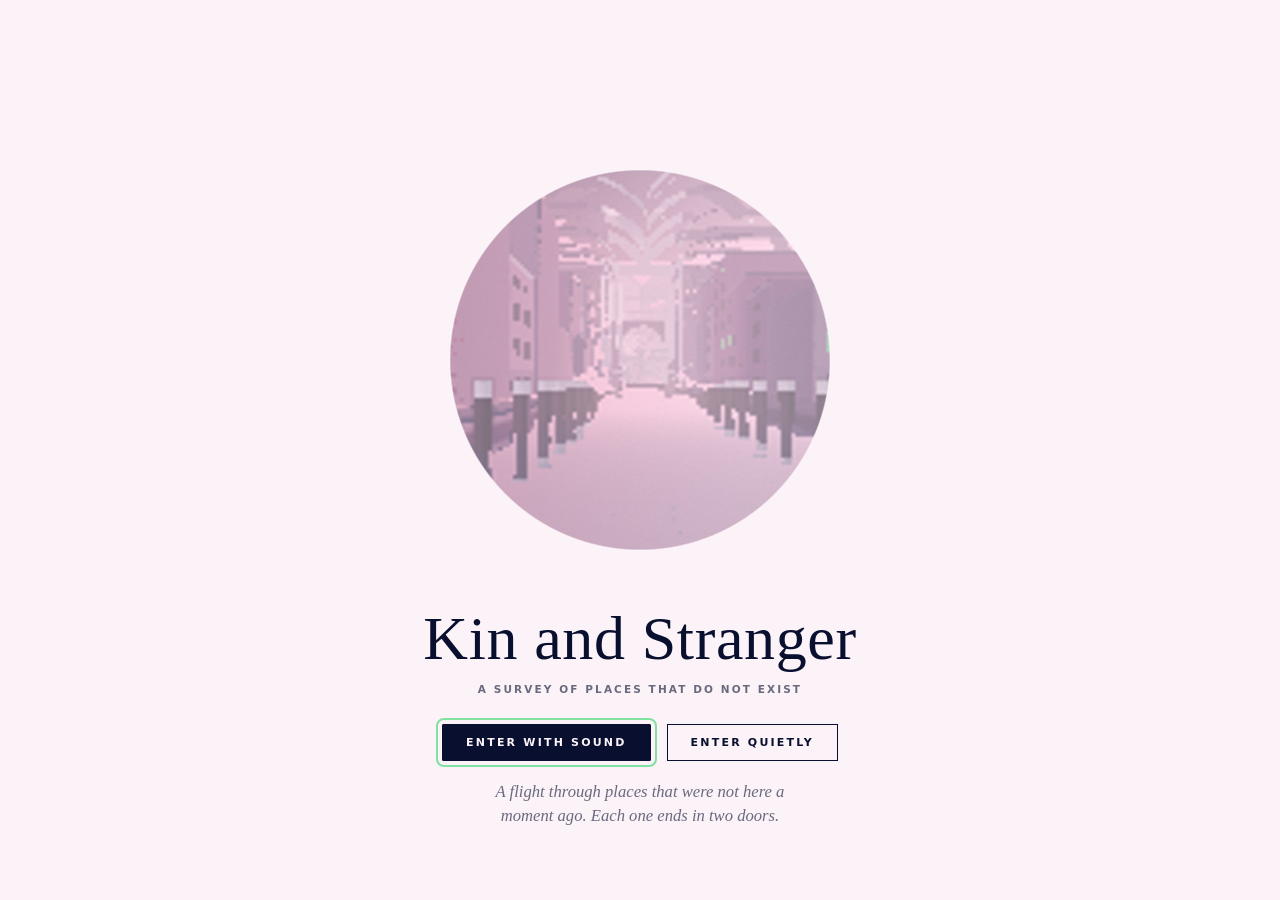
==== commit 687de6ff: "Canal: house ownership test reaches further in at a distance Co-Authored-By: Claude Fable 5.2 <norep" ====
--- a/index.html
+++ b/index.html
@@ -169,7 +169,7 @@
 <script>
 (function () {
 const ARTIFACT = false;
-const GLSL = {"a-head":"uniform sampler2D uNoise;\nuniform sampler2D uPortTex0;\nuniform sampler2D uPortTex1;\nuniform vec2 uRes;\nuniform vec3 uCamP, uCamR, uCamU, uCamF;\nuniform float uPix;\nuniform float uTime;\nuniform int uZero;\nuniform vec3 uInk[8];\nuniform vec3 uSunDir;\nuniform vec4 uSun;\nuniform vec4 uAir;\nuniform vec4 uSea;\nuniform vec4 uPathA;\nuniform vec4 uPathB;\nuniform float uTr[16];\nuniform vec4 uSet;\nuniform vec4 uSetK;\nuniform vec4 uEv;\nuniform vec4 uSky;\nuniform vec4 uBody[2];\nuniform vec4 uBodyK[2];\nuniform vec4 uPart;\nuniform vec4 uClip;\nuniform float uClipOn;\nuniform vec4 uPortC[2];\nuniform vec4 uPortN[2];\nuniform vec3 uPortInk[2];\nuniform vec4 uFill;\nuniform vec4 uQ;\n#define TOP 0\n#define LOW 1\n#define GLOW 2\n#define LIT 3\n#define SHADE 4\n#define DEEP 5\n#define PAPER 6\n#define ACCENT 7\nfloat gD;\nvec3 gRd;\nfloat cellExit(vec2 q, float S) {\n  vec2 inv = 1.0 / max(abs(gRd.xz), vec2(1e-4));\n  vec2 tw = (S * 0.5 - q * sign(gRd.xz)) * inv;\n  return min(tw.x, tw.y) + 0.02 * S;\n}\nfloat cellExitZ(float qz, float S) {\n  return (S * 0.5 - qz * sign(gRd.z)) / max(abs(gRd.z), 1e-4) + 0.02 * S;\n}\nstruct Surf { vec3 lit; vec3 shade; float glow; float line; };\nvec4 cell4(ivec2 c) { return texelFetch(uNoise, c & 255, 0); }\nfloat cell1(ivec2 c) { return texelFetch(uNoise, c & 255, 0).r; }\nfloat vnoise(vec2 x) {\n  vec2 i = floor(x), f = fract(x);\n  f = f * f * (3.0 - 2.0 * f);\n  ivec2 c = ivec2(i);\n  float a = cell1(c), b = cell1(c + ivec2(1, 0)), d = cell1(c + ivec2(0, 1)), e = cell1(c + ivec2(1, 1));\n  return mix(mix(a, b, f.x), mix(d, e, f.x), f.y);\n}\nfloat vnoise1(float x) {\n  float i = floor(x), f = fract(x);\n  f = f * f * (3.0 - 2.0 * f);\n  int c = int(i);\n  return mix(cell1(ivec2(c, 71)), cell1(ivec2(c + 1, 71)), f);\n}\nfloat vnoise2(vec2 x) {\n  return 0.65 * vnoise(x) + 0.35 * vnoise(mat2(1.6, 1.2, -1.2, 1.6) * x + 31.7);\n}\nfloat ign(vec2 p) { return fract(52.9829189 * fract(dot(p, vec2(0.06711056, 0.00583715)))); }\nmat2 rot(float a) { float c = cos(a), s = sin(a); return mat2(c, -s, s, c); }\nfloat sdBox(vec3 p, vec3 b) { vec3 q = abs(p) - b; return length(max(q, 0.0)) + min(max(q.x, max(q.y, q.z)), 0.0); }\nfloat sdBox2(vec2 p, vec2 b) { vec2 q = abs(p) - b; return length(max(q, 0.0)) + min(max(q.x, q.y), 0.0); }\nfloat sdCyl(vec3 p, float r, float h) { vec2 d = vec2(length(p.xz) - r, abs(p.y) - h); return min(max(d.x, d.y), 0.0) + length(max(d, 0.0)); }\nfloat sdTorus(vec3 p, float R, float r) { return length(vec2(length(p.xy) - R, p.z)) - r; }\nfloat sdSeg(vec3 p, vec3 a, vec3 b, float r) { vec3 pa = p - a, ba = b - a; return length(pa - ba * clamp(dot(pa, ba) / dot(ba, ba), 0.0, 1.0)) - r; }\nfloat stairs(float x, float s) { float k = x / s; return s * (floor(k) + smoothstep(0.0, 0.08, fract(k))); }\nvec2 pathXY(float z) {\n  return vec2(uPathA.x * sin(z * uPathA.y + uPathA.z),\n              uPathB.z + uPathA.w * sin(z * uPathB.x + uPathB.y));\n}\nfloat setRaw(vec3 q, float kind, float motion) {\n  float d = 1e5;\n  if (kind < 1.5) {\n    float frame = max(sdBox(q - vec3(0.0, 2.0, 0.0), vec3(1.25, 2.0, 0.16)), -sdBox(q - vec3(0.0, 1.8, 0.0), vec3(0.8, 1.8, 0.5)));\n    vec3 l = q - vec3(-0.8, 1.8, 0.0);\n    l.xz = rot(-1.9 * motion) * l.xz;\n    d = min(frame, sdBox(l - vec3(0.8, 0.0, 0.0), vec3(0.78, 1.78, 0.045)));\n  } else if (kind < 2.5) {\n    d = length(q - vec3(0.0, 1.0 + 2.4 * motion, 0.0)) - 1.0;\n  } else if (kind < 3.5) {\n    vec3 r = q - vec3(0.0, 1.55, 0.0);\n    d = sdTorus(r, 1.5, 0.11);\n  } else if (kind < 4.5) {\n    float taper = 0.42 - 0.035 * q.y;\n    d = max(sdBox2(q.xz, vec2(taper)), abs(q.y - 3.0) - 3.0);\n    d = min(d, sdBox(q - vec3(0.0, 6.15, 0.0), vec3(0.34, 0.15, 0.34)));\n    d = max(d, -sdBox(q - vec3(0.0, 5.3, 0.0), vec3(0.08, 0.14, 1.0)));\n  } else if (kind < 5.5) {\n    float tread = q.y - stairs(q.z + 3.0, 0.25) * 0.72;\n    d = max(max(tread * 0.7, abs(q.x) - 0.6), max(abs(q.z) - 3.0, -q.y - 0.2));\n    d = max(d, -(q.y - (q.z + 3.0) * 0.72 + 0.55) * 0.7);\n  } else if (kind < 6.5) {\n    vec3 a = q - vec3(0.0, 1.6, 0.0);\n    float outer = max(sdBox(a, vec3(1.5, 1.6, 0.34)), -a.y - 1.6);\n    float hole = min(length(a.xy - vec2(0.0, 0.5)) - 1.0, sdBox2(a.xy - vec2(0.0, -0.6), vec2(1.0, 1.1)));\n    d = max(outer, -hole);\n  } else if (kind < 7.5) {\n    vec3 s = q - vec3(0.0, 1.6 + 0.5 * motion, 0.0);\n    s.xy = rot(0.22) * s.xy;\n    d = sdBox(s, vec3(0.5, 1.4, 0.22));\n  } else {\n    d = sdCyl(q - vec3(0.0, 1.0, 0.0), 0.09, 1.0);\n    d = min(d, length(q - vec3(0.0, 2.3, 0.0)) - 0.8);\n    d = min(d, length(q - vec3(0.62, 1.85, 0.1)) - 0.5);\n    d = min(d, length(q - vec3(-0.55, 1.95, -0.15)) - 0.55);\n  }\n  return d;\n}\nfloat setPiece(vec3 p) {\n  if (uSetK.x < 0.5) return 1e5;\n  vec3 q = p - uSet.xyz;\n  float bound = length(q - vec3(0.0, 3.5 * uSet.w, 0.0)) - 5.5 * uSet.w;\n  if (bound > 2.0 * uSet.w) return bound;\n  q.xz = rot(uSetK.y) * q.xz;\n  return setRaw(q / uSet.w, uSetK.x, uSetK.z) * uSet.w;\n}\nSurf setSurf(vec3 p) {\n  vec3 q = p - uSet.xyz;\n  q.xz = rot(uSetK.y) * q.xz;\n  q /= uSet.w;\n  Surf s = Surf(mix(uInk[LIT], uInk[PAPER], 0.55), mix(uInk[SHADE], uInk[DEEP], 0.45), 0.0, 1.0);\n  float k = uSetK.x, lit = uSetK.w;\n  bool accent = false;\n  if (k < 1.5) accent = abs(q.z) < 0.6 && abs(q.x) < 0.8 && q.y < 3.6 && lit > 0.5 && false;\n  else if (k < 2.5) accent = lit > 0.01;\n  else if (k < 3.5) accent = lit > 0.01;\n  else if (k < 4.5) accent = q.y > 5.1 && q.y < 5.5 && abs(q.x) < 0.1;\n  else if (k < 7.5 && k > 6.5) accent = lit > 0.01;\n  else if (k > 7.5) accent = q.y > 1.4 && lit > 0.01;\n  if (accent) {\n    float a = (k > 3.5 && k < 4.5) ? max(lit, 0.35) : lit;\n    s.lit = mix(s.lit, uInk[ACCENT], a);\n    s.shade = mix(s.shade, uInk[ACCENT] * 0.72, a);\n    s.glow = a * ((k > 3.5 && k < 4.5) ? 1.0 : 0.35);\n  }\n  return s;\n}","forms/canal":"#define FAR 800.0\n#define STEPK 0.9\n#define SHFAR 140.0\nfloat shafts(vec3 ro, vec3 rd, float t, float jit) { return 0.0; }\nvec4 house(float cz, float side) { return cell4(ivec2(int(cz) * 3 + (side > 0.0 ? 1 : 0), 97)); }\nbool oddHouse(float cz, float side) { return uTr[12] > 0.5 && abs(cz - uTr[10]) < 0.5 && side * uTr[11] > 0.0; }\nfloat houseH(float cz, float side, vec4 r) {\n  float h = uTr[2] + uTr[3] * r.x;\n  bool odd = oddHouse(cz, side);\n  if (odd && uTr[12] > 2.5) h = (uTr[2] + uTr[3]) * 1.8;\n  if ((odd && uTr[12] > 1.5 && uTr[12] < 2.5) || (!odd && r.z < uTr[15])) return 0.0;\n  return floor(h / uTr[8]) * uTr[8] + 1.1;\n}\nfloat houseD(vec3 p, float cz, float side, float ax) {\n  vec4 r = house(cz, side);\n  float h = houseH(cz, side, r);\n  if (h <= 0.0) return 1e5;\n  float B = uTr[1];\n  vec3 q3 = vec3(uTr[0] + uTr[4] + uTr[14] * r.y - ax, p.y - h, abs(p.z - (cz + 0.5) * B) - B * 0.5);\n  return length(max(q3, 0.0)) + min(max(q3.x, max(q3.y, q3.z)), 0.0);\n}\nfloat bridgeD(vec3 p) {\n  float Wc = uTr[0], hs = uTr[6];\n  float zb = mod(p.z + uTr[5] * 0.5, uTr[5]) - uTr[5] * 0.5;\n  float R = (Wc * Wc + (hs - 1.0) * (hs - 1.0)) / (2.0 * (hs - 1.0));\n  float ring = abs(length(vec2(p.x, p.y - hs + R)) - R - 0.4) - 0.4;\n  return max(max(ring, abs(zb) - 1.7), max(abs(p.x) - Wc - 0.6, 0.8 - p.y));\n}\nfloat map(vec3 p) {\n  float Wc = uTr[0], B = uTr[1], Q = uTr[4];\n  float ax = abs(p.x), side = p.x < 0.0 ? -1.0 : 1.0;\n  float d = p.y + 3.0;\n  vec2 q2 = vec2(Wc - ax, p.y - 1.0);\n  d = min(d, length(max(q2, 0.0)) + min(max(q2.x, q2.y), 0.0));\n  float roofs = (uTr[2] + uTr[3]) * 1.8 + 2.0;\n  if (p.y > roofs + 1.0) { gD = 1e3; return p.y - roofs; }\n  float cz = floor(p.z / B), qz = p.z - (cz + 0.5) * B;\n  d = min(d, houseD(p, cz, side, ax));\n  d = min(d, houseD(p, cz + (qz > 0.0 ? 1.0 : -1.0), side, ax));\n  if (uTr[5] > 1.0) d = min(d, bridgeD(p));\n  if (uTr[13] > 0.5) {\n    float away = length(p.xz - uCamP.xz);\n    float zp = mod(p.z, 9.0) - 4.5;\n    float top = 2.7 * (1.0 - smoothstep(70.0, 120.0, away));\n    d = min(d, max(length(vec2(ax - Wc + 1.3, zp)) - 0.16 - min(0.7 * uPix * away, 0.2), p.y - top));\n  }\n  d = min(d, setPiece(p));\n  gD = d;\n  return min(d, cellExitZ(qz, B));\n}\nSurf surf(vec3 p, vec3 n, float t) {\n  if (setPiece(p) < 0.02 + 0.002 * t) return setSurf(p);\n  float Wc = uTr[0], B = uTr[1], Q = uTr[4], st = uTr[8];\n  float ax = abs(p.x), side = p.x < 0.0 ? -1.0 : 1.0;\n  Surf s = Surf(mix(uInk[LIT], uInk[PAPER], 0.3), mix(uInk[SHADE], uInk[DEEP], 0.3), 0.0, 1.0);\n  float wet = uSea.x > 0.5 ? (1.0 - smoothstep(uSea.y + 0.35, uSea.y + 0.7, p.y)) : 0.0;\n  if (p.y < -2.9) { s.lit = mix(uInk[LIT], uInk[SHADE], 0.45); s.shade = uInk[SHADE]; s.line = 0.0; return s; }\n  if (uTr[5] > 1.0 && bridgeD(p) < 0.03 + 0.002 * t) {\n    s.lit = mix(uInk[LIT], uInk[PAPER], 0.6);\n    return s;\n  }\n  if (ax < Wc - 0.5) {\n    s.lit = mix(uInk[SHADE], uInk[LIT], 0.3); s.shade = uInk[DEEP];\n    if (p.y > 2.1) { s.lit = uInk[PAPER]; s.shade = mix(uInk[PAPER], uInk[SHADE], 0.5); }\n    return s;\n  }\n  float zin = p.z - n.z * 0.06;\n  float cz = floor(zin / B), qz = p.z - (cz + 0.5) * B;\n  vec4 r = house(cz, side);\n  float h = houseH(cz, side, r);\n  bool front = abs(n.x) > 0.7 && ax > Wc + Q - 0.05 && p.y > 1.02;\n  if (!front && (p.y < 1.06 || ax < Wc + Q - 0.05)) {\n    s.lit = mix(s.lit, mix(uInk[SHADE], uInk[LIT], 0.4), wet); s.shade = mix(s.shade, uInk[DEEP], wet * 0.6);\n    float flag = smoothstep(0.46, 0.49, abs(fract(p.z / 2.2) - 0.5)) * step(0.5, n.y) * exp(-t * 0.02);\n    s.lit = mix(s.lit, uInk[SHADE], flag * 0.35);\n    return s;\n  }\n  float tint = r.w;\n  vec3 wall = tint < 0.25 ? mix(uInk[LIT], uInk[PAPER], 0.55) : tint < 0.5 ? mix(uInk[LIT], uInk[GLOW], 0.45) : tint < 0.75 ? uInk[LIT] : mix(uInk[LIT], uInk[SHADE], 0.3);\n  s.lit = wall; s.shade = mix(mix(uInk[SHADE], wall, 0.22), uInk[DEEP], 0.12);\n  bool odd = oddHouse(cz, side);\n  if (odd && uTr[12] < 1.5) { s.lit = uInk[ACCENT]; s.shade = mix(uInk[ACCENT], uInk[DEEP], 0.45); s.glow = 0.06; }\n  if (p.y > h - 0.02) { s.lit = mix(uInk[SHADE], uInk[LIT], 0.4); s.shade = mix(uInk[SHADE], uInk[DEEP], 0.5); return s; }\n  if (front) {\n    float fade = exp(-t * 0.0035);\n    s.lit = mix(s.lit, uInk[PAPER], 0.6 * step(h - 0.55, p.y));\n    float lo = 1.0 - step(1.0 + st * 0.9, p.y);\n    s.lit = mix(s.lit, mix(s.lit, uInk[SHADE], 0.3), lo);\n    float W = uTr[7];\n    float nw = max(floor((B - 1.6) / W), 1.0);\n    float u = (qz + nw * W * 0.5) / W;\n    float col = floor(u), row = floor((p.y - 1.0) / st);\n    vec2 f = vec2(fract(u), fract((p.y - 1.0) / st));\n    float inx = step(abs(f.x - 0.5), 0.26), iny = step(0.26, f.y) * step(f.y, lo > 0.5 ? 0.72 : 0.78);\n    float win = inx * iny * step(0.0, u) * step(u, nw) * step(p.y, h - st * 0.55);\n    if (win > 0.5) {\n      float rnd = cell1(ivec2(int(cz) * 13 + int(col) * 3 + (side > 0.0 ? 1 : 0), int(row) * 7 + 31));\n      float on = step(rnd, uTr[9] + (1.0 - uTr[9]) * uEv.x * step(0.5, uEv.y) - 0.002);\n      vec3 dark = mix(uInk[DEEP], uInk[SHADE], 0.35);\n      s.lit = mix(s.lit, mix(dark, uInk[ACCENT], on), fade);\n      s.shade = mix(s.shade, mix(uInk[DEEP], uInk[ACCENT], on), fade);\n      s.glow = on * fade * 0.9;\n      s.line = 0.0;\n    }\n  }\n  return s;\n}","forms/cistern":"#define FAR 420.0\n#define STEPK 0.95\n#define SHFAR 70.0\nfloat archHole(vec2 q, float a, float h0) {\n  return min(sdBox2(q - vec2(0.0, h0 * 0.5 - 2.0), vec2(a, h0 * 0.5 + 2.0)), length(q - vec2(0.0, h0)) - a);\n}\nfloat inBeam(vec3 p) {\n  float S = uTr[0];\n  vec3 q = p + uSunDir * ((uTr[1] - p.y) / max(uSunDir.y, 0.05));\n  float u = mod(q.x + S * 0.5, S) - S * 0.5;\n  float n = max(uTr[7], 1.0);\n  float vz = mod(q.z + S * 0.5, S * n) - S * n * 0.5;\n  return step(max(abs(u), abs(vz)), uTr[6]);\n}\nfloat shafts(vec3 ro, vec3 rd, float t, float jit) {\n  if (uTr[6] < 0.01 || uTr[13] > 0.5 || uSunDir.y < 0.05) return 0.0;\n  float far = min(t, 5.0 * uTr[0]), s = 0.0;\n  for (int i = uZero; i < 14; i++) {\n    float f = (float(i) + 0.5) / 14.0;\n    vec3 p = ro + rd * far * f;\n    s += inBeam(p) * step(p.y, uTr[1]) * exp(-far * f * uAir.x * 1.5);\n  }\n  return s / 14.0 * (far / (4.0 * uTr[0])) * 1.5;\n}\nfloat map(vec3 p) {\n  float S = uTr[0], H = uTr[1], h0 = uTr[2], r = uTr[3], w = uTr[11];\n  float u = mod(p.x + S * 0.5, S) - S * 0.5;\n  float v = mod(p.z, S) - S * 0.5;\n  float cu = S * 0.5 - abs(u), cv = S * 0.5 - abs(v);\n  float a = S * 0.5 - r;\n  float cz = floor(p.z / S + 0.5), side = sign(p.x);\n  bool odd = uTr[9] > 0.5 && abs(cz - uTr[8]) < 0.5 && abs(p.x) < S && side * uTr[10] > 0.0;\n  float lod = uTr[13] > 0.5 ? 1.0 - smoothstep(9.0 * S, 13.0 * S, length(p.xz - uCamP.xz)) : 1.0;\n  H *= lod; h0 *= lod;\n  float top = uTr[5] > 0.5 ? h0 + 0.3 : H;\n  float col = uTr[4] < 0.5 ? length(vec2(cu, cv)) - r : max(cu, cv) - r * 0.9;\n  col = max(col, p.y - top);\n  col = min(col, max(max(cu, cv) - r * 1.35, abs(p.y - 0.25) - 0.45));\n  col = min(col, max(max(cu, cv) - r * 1.3, abs(p.y - top + 0.25) - 0.3));\n  if (odd) {\n    if (uTr[9] > 1.5 && uTr[9] < 2.5) col = 1e5;\n    else if (uTr[9] > 2.5) col = max(col, p.y - 1.6 - 0.5 * cu);\n  }\n  float d = col;\n  if (uTr[5] > 0.5) {\n    d = min(d, max(max(cu - w, -archHole(vec2(v, p.y), a, h0)), p.y - H));\n    if (uTr[5] > 1.5) d = min(d, max(max(cv - w, -archHole(vec2(u, p.y), a, h0)), p.y - H));\n  }\n  if (uTr[13] < 0.5) {\n    float roof = max(H - p.y, p.y - H - 0.7);\n    if (uTr[6] > 0.01) {\n      float n = max(uTr[7], 1.0);\n      float vz = mod(p.z + S * 0.5, S * n) - S * n * 0.5;\n      roof = max(roof, uTr[6] - max(abs(u), abs(vz)));\n    }\n    d = min(d, roof);\n  }\n  d = min(d, p.y + 0.6);\n  d = min(d, setPiece(p));\n  gD = d;\n  return d;\n}\nSurf surf(vec3 p, vec3 n, float t) {\n  if (setPiece(p) < 0.02 + 0.002 * t) return setSurf(p);\n  float S = uTr[0], H = uTr[1];\n  Surf s = Surf(mix(uInk[LIT], uInk[PAPER], 0.35), mix(uInk[SHADE], uInk[DEEP], 0.4), 0.0, 1.0);\n  if (p.y < -0.5) {\n    s.lit = uInk[LIT]; s.shade = uInk[SHADE];\n    vec2 f = abs(fract(p.xz / (S * 0.25)) - 0.5);\n    float line = smoothstep(0.47, 0.49, max(f.x, f.y)) * exp(-t * 0.02);\n    s.shade = mix(s.shade, uInk[DEEP], line * 0.5); s.lit = mix(s.lit, uInk[SHADE], line * 0.5);\n    s.line = 0.0;\n    return s;\n  }\n  if (p.y > H - 0.02 && n.y < -0.5) { s.lit = mix(uInk[LIT], uInk[SHADE], 0.5); return s; }\n  float course = smoothstep(0.44, 0.48, abs(fract(p.y / 0.9) - 0.5)) * step(abs(n.y), 0.5) * exp(-t * 0.03);\n  s.lit = mix(s.lit, mix(uInk[LIT], uInk[SHADE], 0.45), course * 0.6);\n  float wet = uSea.x > 0.5 ? (1.0 - smoothstep(uSea.y + 0.5, uSea.y + 0.9, p.y)) : 0.0;\n  s.lit = mix(s.lit, mix(uInk[SHADE], uInk[LIT], 0.35), wet); s.shade = mix(s.shade, uInk[DEEP], wet * 0.5);\n  float cz = floor(p.z / S + 0.5);\n  bool odd = uTr[9] > 0.5 && uTr[9] < 1.5 && abs(cz - uTr[8]) < 0.5 && abs(p.x) < S && sign(p.x) * uTr[10] > 0.0;\n  float u = mod(p.x + S * 0.5, S) - S * 0.5, v = mod(p.z, S) - S * 0.5;\n  bool onCol = length(vec2(S * 0.5 - abs(u), S * 0.5 - abs(v))) < uTr[3] * 1.5;\n  if (odd && onCol && p.y < uTr[2] + 0.4) { s.lit = uInk[ACCENT]; s.shade = mix(uInk[ACCENT], uInk[DEEP], 0.4); s.glow = 0.12; }\n  vec3 lc = vec3(sign(u) * (S * 0.5 - uTr[3]), 2.7, sign(v) * S * 0.5);\n  if (uTr[12] > 0.5 && length(vec3(u, p.y, v) - lc) < 0.42) {\n    float on = step(cell1(ivec2(int(cz), int(sign(p.x)) + 5)), uEv.x * 1.02 - 0.01);\n    s.lit = mix(s.lit, uInk[ACCENT], on); s.shade = mix(s.shade, uInk[ACCENT], on); s.glow = on;\n  }\n  return s;\n}","forms/plain":"#define FAR 1500.0\n#define STEPK 0.92\n#define SHFAR 160.0\nfloat groundH(vec2 x) {\n  return uTr[8] > 0.01 ? uTr[8] * (vnoise(x * 0.012) - 0.5) * smoothstep(8.0, 40.0, abs(x.x)) : 0.0;\n}\nbool isOdd(ivec2 c) { return c.x == int(uTr[5]) && c.y == int(uTr[6]); }\nfloat thing(vec3 q, float kind, float H, float W, vec4 r, bool odd) {\n  float ex = odd ? uTr[7] : 0.0;\n  if (ex > 1.5 && ex < 2.5) return 1e5;\n  if (ex > 2.5 && ex < 3.5) { H *= 2.4; W *= 1.9; }\n  if (ex > 3.5) { q.xy = rot(1.32) * (q.xy - vec2(0.0, W)); q.y += W; }\n  float d;\n  if (kind < 1.5) {\n    float w = W * (1.0 - 0.55 * clamp(q.y / H, 0.0, 1.0));\n    d = max(sdBox2(q.xz, vec2(w)), abs(q.y - H * 0.5) - H * 0.5) * 0.9;\n  } else if (kind < 2.5) {\n    q.xz = rot(r.w * 6.283) * q.xz;\n    float h = H * (0.6 + 0.4 * r.x);\n    d = sdBox(q - vec3(0.0, h * 0.5, 0.0), vec3(W, h * 0.5, W * 0.38)) - W * 0.18;\n  } else if (kind < 3.5) {\n    d = sdCyl(q - vec3(0.0, H * 0.5, 0.0), W * 0.12, H * 0.5);\n    d = min(d, length(q - vec3(0.0, H + W * 0.55, 0.0)) - W * 0.6);\n  } else if (kind < 4.5) {\n    vec3 g = q; g.x = abs(g.x) - W * 2.2;\n    d = sdBox(g - vec3(0.0, H * 0.5, 0.0), vec3(W * 0.3, H * 0.5, W * 0.3));\n    d = min(d, sdBox(q - vec3(0.0, H * 0.94, 0.0), vec3(W * 3.0, W * 0.28, W * 0.38)));\n    d = min(d, sdBox(q - vec3(0.0, H * 0.74, 0.0), vec3(W * 2.4, W * 0.18, W * 0.26)));\n  } else {\n    d = length(q - vec3(0.0, -H * 0.15, 0.0)) - H * 0.75;\n  }\n  return d;\n}\nfloat shafts(vec3 ro, vec3 rd, float t, float jit) { return 0.0; }\nfloat map(vec3 p) {\n  float d = p.y - groundH(p.xz);\n  d = min(d, setPiece(p));\n  gD = d;\n  float kind = uTr[0];\n  if (kind < 0.5) return d;\n  float S = uTr[1], H = uTr[2], W = uTr[10];\n  float away = length(p.xz - uCamP.xz);\n  float lod = 1.0 - smoothstep(9.0 * S, 13.0 * S, away);\n  if (lod < 0.01) return d;\n  H *= lod;\n  float top = H * 2.5 + 2.0;\n  if (p.y > top) { gD = d; return min(d, p.y - top + 1.0); }\n  ivec2 c = ivec2(floor(p.xz / S));\n  vec4 r = cell4(c);\n  vec3 q = vec3(p.x - (float(c.x) + 0.5) * S, p.y, p.z - (float(c.y) + 0.5) * S);\n  float ex = cellExit(q.xz, S);\n  bool odd = isOdd(c);\n  if (r.x < uTr[4] || odd) {\n    q.xz -= (r.yz - 0.5) * S * 0.42 * uTr[3] * (odd ? 0.0 : 1.0);\n    d = min(d, thing(q, kind, H, W, r, odd) - min(0.8 * uPix * away, 0.8 * W) * lod);\n  }\n  gD = d;\n  return min(d, ex);\n}\nSurf surf(vec3 p, vec3 n, float t) {\n  float gh = groundH(p.xz);\n  if (setPiece(p) < 0.02 + 0.002 * t) return setSurf(p);\n  if (p.y - gh > 0.03 + 0.003 * t || n.y < 0.6) {\n    Surf s = Surf(mix(uInk[LIT], uInk[PAPER], 0.3), mix(uInk[SHADE], uInk[DEEP], 0.5), 0.0, 1.0);\n    float S = uTr[1];\n    ivec2 c = ivec2(floor(p.xz / S));\n    vec4 r = cell4(c);\n    bool odd = isOdd(c);\n    float kind = uTr[0];\n    bool lamp = kind > 2.5 && kind < 3.5 && p.y > uTr[2] * (odd && uTr[7] > 2.5 && uTr[7] < 3.5 ? 2.4 : 1.0);\n    float on = lamp ? step(r.w, uEv.x * 1.02 - 0.01) : 0.0;\n    if (odd && uTr[7] > 0.5 && uTr[7] < 1.5 && (lamp || kind < 2.5 || kind > 3.5)) on = 1.0;\n    if (on > 0.5) { s.lit = uInk[ACCENT]; s.shade = mix(uInk[ACCENT], uInk[PAPER], 0.25); s.glow = lamp ? 1.0 : 0.3; }\n    return s;\n  }\n  Surf s = Surf(uInk[LIT], uInk[SHADE], 0.0, 0.0);\n  float fade = exp(-t * 0.006);\n  if (uTr[9] > 0.5 && uTr[9] < 1.5) {\n    vec2 x = p.xz * 0.16; ivec2 ci = ivec2(floor(x)); vec2 f = fract(x);\n    float d1 = 8.0, d2 = 8.0;\n    for (int j = -1; j <= 1; j++) for (int i = -1; i <= 1; i++) {\n      vec4 r = cell4(ci + ivec2(i, j) + 53);\n      float d = length(vec2(float(i), float(j)) + r.xy - f);\n      if (d < d1) { d2 = d1; d1 = d; } else if (d < d2) d2 = d;\n    }\n    float line = 1.0 - smoothstep(0.02, 0.05 + 2.0 * uPix * t, d2 - d1);\n    s.lit = mix(s.lit, mix(uInk[LIT], uInk[SHADE], 0.55), line * fade);\n    s.shade = mix(s.shade, uInk[DEEP], line * fade * 0.4);\n  }\n  return s;\n}","forms/stair":"#define FAR 640.0\n#define STEPK 0.9\n#define SHFAR 110.0\nfloat shafts(vec3 ro, vec3 rd, float t, float jit) { return 0.0; }\nfloat qp(vec2 q) { return length(max(q, 0.0)) + min(max(q.x, q.y), 0.0); }\nfloat flightA(float z, float i) { float P = uTr[4]; return P * 0.5 - abs(mod(z + i * P * 0.5, P) - P * 0.5); }\nfloat map(vec3 p) {\n  float W0 = uTr[0], D = uTr[1], RH = uTr[2], N = uTr[3], Bn = uTr[13];\n  float M = N + Bn, base = -Bn * RH, top = N * RH;\n  float d;\n  if (p.y > top + 9.0) { gD = 1e3; return p.y - top - 8.0; }\n  float ax = abs(p.x), u = ax - W0;\n  float i = clamp(floor(u / D), -1.0, M - 1.0);\n  d = qp(vec2(i * D - u, p.y - (base + (i + 1.0) * RH)));\n  if (i < M - 1.0) d = min(d, qp(vec2((i + 1.0) * D - u, p.y - (base + (i + 2.0) * RH))));\n  if (i > -0.5 && i < M - 1.5) {\n    float n = uTr[5], tw = uTr[4] * 0.5 / n, sh = RH / n, yb = base + (i + 1.0) * RH;\n    float a = flightA(p.z, i), k = clamp(floor(a / tw), 0.0, n - 1.0);\n    float df = qp(vec2(k * tw - a, p.y - (yb + (k + 1.0) * sh)));\n    if (k < n - 1.5) df = min(df, qp(vec2((k + 1.0) * tw - a, p.y - (yb + (k + 2.0) * sh))));\n    d = min(d, max(df, (i + 0.5) * D - u));\n  }\n  float away = length(p.xz - uCamP.xz), fat = min(0.7 * uPix * away, 0.25);\n  if (uTr[6] > 1.0) {\n    float zf = mod(p.z, uTr[6]) - uTr[6] * 0.5;\n    float pier = sdBox(vec3(ax - W0 + 0.45, p.y - (top + 1.3 + base) * 0.5, zf), vec3(0.45, (top + 1.3 - base) * 0.5, 0.55)) - fat;\n    float beam = sdBox(vec3(p.x, p.y - top - 0.75, zf), vec3(W0, 0.55, 0.55)) - fat;\n    d = min(d, min(pier, beam));\n  }\n  if (uTr[7] > 1.0) {\n    float zk = mod(p.z, uTr[7]) - uTr[7] * 0.5;\n    vec3 q = vec3(ax - (W0 + M * D + 2.6), p.y - top, zk);\n    float lod = 1.0 - smoothstep(170.0, 260.0, away);\n    float roof = sdBox(q - vec3(0.0, 3.1 * lod, 0.0), vec3(1.5, 0.22, 1.5) * lod);\n    roof = min(roof, sdBox(q - vec3(0.0, 3.6 * lod, 0.0), vec3(0.8, 0.3, 0.8) * lod));\n    float posts = max(length(abs(q.xz) - 1.2) - 0.16 - fat, q.y - 3.0 * lod);\n    d = min(d, min(roof, posts));\n  }\n  d = min(d, setPiece(p));\n  gD = d;\n  return d;\n}\nSurf surf(vec3 p, vec3 n, float t) {\n  if (setPiece(p) < 0.02 + 0.002 * t) return setSurf(p);\n  float W0 = uTr[0], D = uTr[1], RH = uTr[2], N = uTr[3], Bn = uTr[13];\n  float M = N + Bn, base = -Bn * RH, top = N * RH;\n  float ax = abs(p.x), u = ax - W0, side = p.x < 0.0 ? -1.0 : 1.0;\n  Surf s = Surf(mix(uInk[LIT], uInk[PAPER], 0.4), mix(uInk[SHADE], uInk[DEEP], 0.25), 0.0, 1.0);\n  if (p.y > top + 0.06) {\n    if (uTr[7] > 1.0 && u > M * D + 0.8) {\n      bool roof = p.y > top + 2.85;\n      s.lit = roof ? mix(uInk[SHADE], uInk[LIT], 0.35) : s.lit; s.shade = roof ? uInk[DEEP] : s.shade;\n      float zc = floor(p.z / uTr[7]);\n      if (uTr[12] > 0.5 && roof && n.y < -0.5) {\n        float on = step(cell1(ivec2(int(zc), int(side) + 9)), uEv.x * 1.02 - 0.01);\n        s.lit = mix(s.lit, uInk[ACCENT], on); s.shade = mix(s.shade, uInk[ACCENT], on); s.glow = on;\n      }\n    }\n    return s;\n  }\n  float i = clamp(floor(u / D), -1.0, M - 1.0);\n  bool flight = i > -0.5 && i < M - 1.5 && u > (i + 0.5) * D - 0.02 && p.y > base + (i + 1.0) * RH + 0.02;\n  bool riser = abs(n.y) < 0.5;\n  if (riser) s.lit = mix(uInk[LIT], uInk[SHADE], 0.18);\n  if (flight) {\n    s.lit = riser ? uInk[LIT] : mix(uInk[LIT], uInk[PAPER], 0.62);\n    float zc = floor((p.z + i * uTr[4] * 0.5) / uTr[4]);\n    if (uTr[11] > 0.5 && abs(i - uTr[8]) < 0.5 && abs(zc - uTr[9]) < 0.5 && side * uTr[10] > 0.0) {\n      s.lit = uInk[ACCENT]; s.shade = mix(uInk[ACCENT], uInk[DEEP], 0.45); s.glow = 0.08;\n    }\n  } else if (!riser && u > 0.0) {\n    float joint = smoothstep(0.46, 0.49, abs(fract(p.z / 3.0) - 0.5)) * exp(-t * 0.02);\n    s.lit = mix(s.lit, uInk[SHADE], joint * 0.3);\n  }\n  float wet = (1.0 - smoothstep(0.12, 0.45, p.y)) * step(base + 0.05, p.y);\n  s.lit = mix(s.lit, mix(uInk[SHADE], uInk[LIT], 0.3), wet); s.shade = mix(s.shade, uInk[DEEP], wet * 0.6);\n  if (p.y < base + 0.05) { s.lit = mix(uInk[SHADE], uInk[LIT], 0.4); s.line = 0.0; }\n  return s;\n}","forms/terraces":"#define FAR 1900.0\n#define STEPK 0.9\n#define SHFAR 340.0\n#define LODPX 7.0\n#define HCELL 72.0\n#define HTALL 7.0\nfloat gU;\nvec3 gHq;\nvec4 gHr;\nbool gFree;\nvec3 gSunO;\nfloat gSunOn = 0.0;\nvec3 rawG(vec2 x) {\n  float pz = uPathA.y * x.y + uPathA.z;\n  float u = x.x - uPathA.x * sin(pz);\n  float uz = -uPathA.x * uPathA.y * cos(pz);\n  gU = u;\n  vec2 q = x * uTr[5];\n  vec2 f = fract(q);\n  ivec2 c = ivec2(floor(q));\n  vec2 w = f * f * (3.0 - 2.0 * f), dw = 6.0 * f * (1.0 - f);\n  float a = cell1(c), b = cell1(c + ivec2(1, 0)), d = cell1(c + ivec2(0, 1)), e = cell1(c + ivec2(1, 1));\n  float n = mix(mix(a, b, w.x), mix(d, e, w.x), w.y);\n  vec2 dn = uTr[5] * vec2(dw.x * mix(b - a, e - d, w.y), dw.y * mix(d - a, e - b, w.x));\n  float sg = u < 0.0 ? -1.0 : 1.0;\n  float ph = x.y * uTr[12] + sg * 1.9;\n  float s = (abs(u) - uTr[2] - uTr[3] * (1.0 - n) - uTr[15] * (0.5 + 0.5 * sin(ph))) / uTr[4];\n  vec2 ds = (sg * vec2(1.0, uz) + uTr[3] * dn - vec2(0.0, 0.5 * uTr[15] * uTr[12] * cos(ph))) / uTr[4];\n  float sc = clamp(s, 0.0, 1.0), kb = 1.0 / (1.0 + uTr[6] * sc);\n  float bs = sc * (1.0 + uTr[6]) * kb;\n  float P = bs * bs * (3.0 - 2.0 * bs), dP = 6.0 * bs * (1.0 - bs) * (1.0 + uTr[6]) * kb * kb;\n  float M = 1.0 - uTr[7] + uTr[7] * n;\n  return vec3(uTr[1] * P * M, uTr[1] * (dP * M * ds + P * uTr[7] * dn));\n}\nvec3 shelf(vec3 p) {\n  float L = log2(max(length(p - uCamP) * uPix * LODPX / uTr[0], 0.25));\n  float o = max(floor(L), 0.0);\n  float f = smoothstep(0.08, 0.7, L - o);\n  if (o < 0.5) f = max(f, uTr[13]);\n  return vec3(uTr[0] * exp2(o), f, 1.0 - smoothstep(-0.55, -0.1, L));\n}\nfloat topOf(float j, vec3 sh) { return sh.x * (j - sh.y * mod(j, 2.0)); }\nfloat hutD(vec3 p, float lod, float within) {\n  ivec2 c = ivec2(floor(p.xz / HCELL));\n  vec4 r = cell4(c + 31);\n  if (r.x > uTr[9]) return 1e5;\n  vec2 ctr = (vec2(c) + 0.5 + (r.yz - 0.5) * 0.5) * HCELL;\n  vec2 o = p.xz - ctr;\n  if (length(o) - 10.5 > within) return 1e5;\n  vec3 R = rawG(ctr);\n  float j = floor(R.x / uTr[0]);\n  if (j < 0.5 || R.x > 0.72 * uTr[1]) return 1e5;\n  float g = length(R.yz);\n  vec2 dir = g > 1e-4 ? R.yz / g : vec2(1.0, 0.0);\n  float back = clamp(3.6 - (R.x - uTr[0] * j) / max(g, 1e-4), 0.0, 3.6);\n  float sc = 0.85 + 0.4 * r.w;\n  vec3 q = vec3(dot(o, -dir) + back, p.y - uTr[0] * j + (1.0 - lod) * HTALL, dot(o, vec2(-dir.y, dir.x))) / sc;\n  gHq = q; gHr = r;\n  float body = sdBox(q - vec3(0.0, 0.3, 0.0), vec3(2.3, 1.9, 3.3));\n  float roof = max(max(dot(vec2(abs(q.x), q.y - 4.9), vec2(0.69, 0.72)), 2.0 - q.y), abs(q.z) - 3.9);\n  return min(body, roof) * sc;\n}\nfloat walk(vec3 p, vec3 R, vec3 sh, float j0, float clear) {\n  float c2 = 0.5 * uTr[11] * dot(gRd.xz, gRd.xz);\n  float rp = dot(R.yz, gRd.xz);\n  float s0 = 0.0, jb = j0;\n  gFree = false;\n  for (int k = uZero; k < 4; k++) {\n    float top = topOf(jb, sh) + clear;\n    if (p.y + gRd.y * s0 < top) return s0;\n    float dl = sh.x * (jb + 1.0) - R.x;\n    float s1 = 2.0 * dl / max(rp + sqrt(rp * rp + 4.0 * c2 * dl), 1e-6);\n    if (gRd.y < 0.0) {\n      float sq = (p.y - top) / -gRd.y;\n      if (sq < s1) return sq;\n    }\n    s0 = s1; jb += 1.0;\n  }\n  gFree = true;\n  return s0;\n}\nfloat reach(float y) {\n  if (y >= uTr[1]) return 1e5;\n  float bn = 0.5 - sin(asin(1.0 - 2.0 * y / uTr[1]) / 3.0);\n  return uTr[2] + uTr[4] * bn / (1.0 + uTr[6] * (1.0 - bn));\n}\nfloat openAir(vec3 p, float u, float clear) {\n  float lat = max(abs(gRd.x) + abs(uPathA.x * uPathA.y * gRd.z), 1e-4);\n  float se = 0.0;\n  if (gRd.y < 0.0) {\n    float y = 0.6 * p.y - clear;\n    if (y > 0.0) se = min((reach(y) - abs(u)) / lat, 0.4 * p.y / -gRd.y);\n  } else {\n    for (int i = uZero; i < 3; i++) {\n      float y = p.y + gRd.y * se - clear;\n      if (y <= 0.0) break;\n      se = max(se, (reach(y) - abs(u)) / lat);\n    }\n  }\n  return se;\n}\nfloat shafts(vec3 ro, vec3 rd, float t, float jit) { return 0.0; }\nfloat map(vec3 p) {\n  vec3 R = rawG(p.xz);\n  float u = gU;\n  vec3 sh = shelf(p);\n  float Te = sh.x, C = uTr[11];\n  float j0 = floor(R.x / Te);\n  float A = p.y - topOf(j0, sh);\n  float g = length(R.yz);\n  float sp = setPiece(p);\n  bool huts = uTr[9] > 0.001 && sh.z > 0.01;\n  bool sun = gRd == uSunDir;\n  if (!sun) gSunOn = 0.0;\n  else if (gSunOn < 0.5) { gSunO = p; gSunOn = 1.0; }\n  float d;\n  if (A < 0.0) {\n    float m = floor(p.y / Te), jn = m + 1.0;\n    if (mod(jn, 2.0) > 0.5 && p.y - Te * m >= Te * (1.0 - sh.y)) jn += 1.0;\n    d = jn < 0.5 ? A : max(A, (Te * jn - R.x) / max(g, 1e-5));\n    gD = sun ? 0.0 : sp;\n    return min(d, sp);\n  }\n  float d1 = Te * (j0 + 1.0) - R.x, d2 = d1 + Te;\n  float B1 = 2.0 * d1 / (g + sqrt(g * g + 2.0 * C * d1));\n  float B2 = 2.0 * d2 / (g + sqrt(g * g + 2.0 * C * d2));\n  d = min(A, max(max(B1, min(p.y - topOf(j0 + 1.0, sh), B2)), (p.y - R.x) * uTr[10]));\n  if (dot(gRd, gRd) < 0.5) {\n    float gs = max(g, 1e-5);\n    d = min(A, max(d1 / gs, min(p.y - topOf(j0 + 1.0, sh), d2 / gs)));\n    if (huts) d = min(d, hutD(p, sh.z, d));\n    gD = sp;\n    return min(d, sp);\n  }\n  float st = max(max(d, walk(p, R, sh, j0, 0.0)), openAir(p, u, 0.0));\n  if (sun) st = max(st, max(gFree ? 0.8 * A : 0.0, 0.075 * length(p - gSunO)));\n  if (huts) {\n    if (sun) {\n      st = min(st, hutD(p, sh.z, st));\n      gD = sp;\n      return min(st, sp);\n    }\n    float sc = walk(p, R, sh, j0, HTALL);\n    if (A < HTALL + 1.5 || sc < 1.0) {\n      vec2 q = p.xz - (floor(p.xz / HCELL) + 0.5) * HCELL;\n      float dh = hutD(p, sh.z, st);\n      gD = min(dh, sp);\n      return min(min(st, dh), min(cellExit(q, HCELL), sp));\n    }\n    st = max(max(d - HTALL, sc), openAir(p, u, HTALL));\n  }\n  gD = sp;\n  return min(st, sp);\n}\nfloat toneOf(float ndl, float ny) {\n  float nb = max(uSun.z, 1.0), x = smoothstep(mix(0.1, -0.02, smoothstep(0.5, 0.9, ny)), 0.5, ndl) * step(-0.02, uSunDir.y) * nb;\n  return min((floor(x) + smoothstep(0.38, 0.62, fract(x))) / nb, 1.0);\n}\nSurf surf(vec3 p, vec3 n, float t) {\n  if (setPiece(p) < 0.02 + 0.002 * t) return setSurf(p);\n  vec3 sh = shelf(p);\n  float px = uPix * max(t, length(p - uCamP));\n  if (uTr[9] > 0.001 && sh.z > 0.01 && hutD(p, sh.z, 1.0) < 0.03 + 0.003 * t) {\n    vec3 q = gHq;\n    Surf h = Surf(mix(uInk[LIT], uInk[PAPER], 0.62), mix(uInk[SHADE], uInk[LIT], 0.25), 0.0, 1.0);\n    if (q.y > 2.02 && n.y > 0.3) {\n      h.lit = mix(uInk[SHADE], uInk[LIT], 0.35); h.shade = mix(uInk[SHADE], uInk[DEEP], 0.7);\n    } else if (q.x > 2.2 && abs(q.z - 0.8) < 0.8 && abs(q.y - 1.15) < 0.6) {\n      float on = abs(uEv.y - 2.0) < 0.5 ? step(gHr.w, uEv.x * 1.02 - 0.01) : 0.0;\n      h.lit = mix(uInk[DEEP], uInk[ACCENT], on); h.shade = h.lit; h.glow = on; h.line = 0.0;\n    }\n    return h;\n  }\n  vec3 R = rawG(p.xz);\n  float u = gU;\n  float Te = sh.x;\n  float g = max(length(R.yz), 1e-5);\n  float fade = exp(-t * 0.005);\n  vec3 view = normalize(p - uCamP);\n  float j0 = floor(R.x / Te);\n  Surf rs = Surf(mix(uInk[LIT], uInk[SHADE], 0.12), mix(uInk[SHADE], uInk[DEEP], 0.5), 0.0, 0.0);\n  Surf s = Surf(mix(uInk[LIT], uInk[PAPER], 0.42), mix(uInk[SHADE], uInk[LIT], 0.38), 0.0, 0.0);\n  bool tread = n.y > 0.7;\n  bool floor0 = tread && j0 < 0.5 && p.y < 0.5 * uTr[0];\n  float jt = j0;\n  if (!tread) {\n    float m = floor(p.y / Te);\n    jt = m + 1.0;\n    if (mod(jt, 2.0) > 0.5 && p.y - Te * m >= Te * (1.0 - sh.y)) jt += 1.0;\n  }\n  float jb = jt * Te / uTr[0];\n  bool alongZ = floor0 || abs(R.y) > abs(R.z);\n  float fl = (alongZ ? p.z : p.x) / 46.0;\n  float fw = 0.5 * uTr[2] + 6.0, fu = floor0 ? u / fw + 0.5 : 0.0;\n  vec4 r = cell4(ivec2(int(jb) + (alongZ ? 0 : 97) + 7 * int(floor(fu)), int(floor(fl))));\n  float wet = step(r.x, uTr[8]);\n  if (floor0) { s.lit = uInk[LIT]; s.shade = uInk[SHADE]; }\n  s.lit = mix(s.lit, mix(uInk[LOW], uInk[PAPER], 0.5), wet);\n  s.shade = mix(s.shade, mix(uInk[LOW], uInk[SHADE], 0.28), wet);\n  vec3 as = mix(mix(s.shade, uInk[TOP], 0.22), s.lit, toneOf(uSunDir.y, 1.0));\n  if (!tread) {\n    float hr = topOf(jt, sh) - topOf(jt - 1.0, sh);\n    float w = max(1.25 * px, 0.05 * uTr[0]);\n    float lip = 1.0 - smoothstep(w, w + 0.5 * px, topOf(jt, sh) - p.y);\n    lip = max(lip, 1.0 - smoothstep(1.2, 2.6, hr / px));\n    float foot = (1.0 - smoothstep(w, w + 0.5 * px, p.y - topOf(jt - 1.0, sh))) * smoothstep(3.5, 6.0, hr / px) * fade;\n    rs.lit = mix(rs.lit, mix(rs.shade, uInk[DEEP], 0.35), 0.6 * foot); rs.shade = mix(rs.shade, uInk[DEEP], 0.5 * foot);\n    rs.lit = mix(rs.lit, as, lip); rs.shade = mix(rs.shade, as, lip);\n    return rs;\n  }\n  float thin = floor0 ? 0.0 : 1.0 - smoothstep(0.8, 2.0, Te / g * abs(view.y) / px);\n  float w = max(0.5, 1.2 * px);\n  float bund = floor0 ? 1.0 - smoothstep(0.6 * w, 0.6 * w + px, (0.5 - abs(fract(fu) - 0.5)) * fw)\n                      : 1.0 - smoothstep(w, w + px, (R.x - Te * j0) / g);\n  float cross = 1.0 - smoothstep(0.6 * w, 0.6 * w + px, (0.5 - abs(fract(fl) - 0.5)) * 46.0);\n  bund = max(bund, cross) * fade * (floor0 ? 0.3 + 0.7 * uTr[8] : 0.35 + 0.65 * uTr[8]) * (1.0 - uTr[13]) * (1.0 - thin);\n  s.lit = mix(s.lit, mix(uInk[LIT], uInk[SHADE], 0.6), bund);\n  s.shade = mix(s.shade, mix(uInk[SHADE], uInk[DEEP], 0.5), bund);\n  if (floor0 && uTr[14] > 0.5) {\n    float road = 1.0 - smoothstep(1.5, 1.5 + 1.5 * px, abs(u - 0.5 * fw));\n    s.lit = mix(s.lit, mix(uInk[LIT], uInk[PAPER], 0.6), road); s.shade = mix(s.shade, mix(uInk[SHADE], uInk[PAPER], 0.3), road);\n  }\n  vec3 ar = mix(rs.shade, rs.lit, toneOf(dot(-R.yz / g, uSunDir.xz), 0.0));\n  s.lit = mix(s.lit, ar, thin); s.shade = mix(s.shade, ar, thin);\n  return s;\n}","forms/viaduct":"#define FAR 5200.0\n#define STEPK 0.9\n#define SHFAR 900.0\nfloat vBit(float b) { return step(0.5, mod(floor(uTr[15] / b), 2.0)); }\nfloat archSD(vec2 q, float a, float k, float sill) {\n  float leg = max(max(abs(q.x) - a, q.y), -sill - q.y);\n  float R = a * (k * k + 1.0) * 0.5;\n  float top = max(length(vec2(abs(q.x) + R - a, q.y)) - R, -q.y - min(sill, 0.5 * a));\n  return min(leg, top);\n}\nvec3 vFrame(vec3 p, out float sgn, out float sid, out float cdx) {\n  sid = 0.0; sgn = 1.0;\n  float X = uTr[9];\n  if (uTr[10] < 0.5) { cdx = abs(uCamP.x - X); return vec3(p.x - X, p.y, p.z); }\n  sgn = p.x < 0.0 ? -1.0 : 1.0;\n  sid = sgn;\n  cdx = abs(uCamP.x * sgn - X);\n  return vec3(abs(p.x) - X, p.y, p.z);\n}\nfloat vTop() { return uTr[1] + (uTr[3] > 9.5 ? uTr[8] : 0.0); }\nbool vDown(float bay, float sid) { return cell1(ivec2(int(bay), 9 + int(sid))) < uTr[14]; }\nbool vOdd(float bay, float sid) { return abs(bay - abs(uTr[13])) < 0.5 && (uTr[10] < 0.5 || sid * uTr[13] > 0.0); }\nfloat shafts(vec3 ro, vec3 rd, float t, float jit) { return 0.0; }\n#define BED_D 2.4\n#define BED_S 0.045\nfloat vRule(float y, float pitch, float hw, float t) {\n  float px = uPix * t / pitch;\n  float h = max(hw, 0.75 * px);\n  float u = abs(fract(y / pitch) - 0.5);\n  return smoothstep(0.5 - h - 0.5 * px, 0.5 - h + 0.5 * px, u) * min(1.0, 1.4 * hw / h) * (1.0 - smoothstep(0.09, 0.2, px));\n}\nfloat map(vec3 p) {\n  float sgn, sid, cdx;\n  vec3 q = vFrame(p, sgn, sid, cdx);\n  float S = uTr[0], Hm = uTr[1], T = uTr[2], pw = uTr[4], w = uTr[5], k = uTr[6], hs = uTr[7], fy = uTr[11];\n  float N = mod(uTr[3], 10.0), nUp = floor(uTr[3] * 0.1 + 0.01);\n  vec2 dl = p.xz - uCamP.xz;\n  float dc2 = dot(dl, dl) + 1.0, dc = sqrt(dc2);\n  float px1 = cdx / (dc2 * uPix);\n  float a0 = S * 0.5 - pw;\n  float yb = Hm - N * T;\n  float v = mod(q.z, S) - S * 0.5;\n  float cv = S * 0.5 - abs(v);\n  float ax = abs(q.x);\n  bool pil = vBit(4.0) > 0.5, lamps = vBit(1.0) > 0.5, nave = uTr[10] > 1.5;\n  float bay = floor(q.z / S);\n  if (nave) sid = 0.0;\n  bool odd = uTr[12] > 0.5 && vOdd(bay, uTr[12] < 1.5 ? sid : sgn);\n  bool down = (odd && uTr[12] < 1.5) || (uTr[14] > 0.001 && vDown(bay, sid));\n  float a = down ? a0 : a0 * smoothstep(0.8, 2.0, 2.0 * a0 * px1);\n  float ti = clamp(floor((q.y - yb) / T), 0.0, N - 1.0);\n  float yl = q.y - yb - ti * T;\n  float d = max(max(ax - w, q.y - Hm), -archSD(vec2(v, yl - hs), a, k, ti < 0.5 ? 1e4 : hs));\n  if (vBit(8.0) > 0.5) {\n    float ao = 0.6 * pw, lo = 0.3 * a0;\n    d = max(d, -archSD(vec2(cv, yl - hs - lo), ao * smoothstep(0.8, 2.0, 2.0 * ao * px1), 1.0, lo));\n  }\n  float ye = clamp(q.y, yb + 0.5 * T, Hm);\n  float m = mod(ye - yb + 0.5 * T, T) - 0.5 * T;\n  d = min(d, max(ax - w - 0.5, q.y > Hm ? q.y - Hm : abs(m + 0.45) - 0.45));\n  float foot = 0.9;\n  if (pil) {\n    float e = 0.35 + 0.5 * w * clamp((Hm - q.y) / Hm, 0.0, 1.3);\n    d = min(d, max(max(ax - w - e, cv - 0.62 * pw), q.y - Hm + 0.9));\n    foot += 0.35 + 0.5 * w;\n  }\n  d = min(d, max(max(ax - w - foot, cv - pw - 0.8), q.y - 2.2));\n  float wt = w;\n  if (nUp > 0.5) {\n    float S2 = S / nUp, hT = uTr[8];\n    float pw2 = max(0.8, 0.15 * S2), a2 = 0.5 * S2 - pw2;\n    float v2 = mod(q.z, S2) - 0.5 * S2;\n    wt = 0.82 * w;\n    float hs2 = hT - 1.3 - a2;\n    float h2 = archSD(vec2(v2, q.y - Hm - hs2), a2 * smoothstep(0.8, 2.0, 2.0 * a2 * px1), 1.0, hs2);\n    d = min(d, max(max(ax - wt, abs(q.y - Hm - 0.5 * hT) - 0.5 * hT), -h2));\n  }\n  float Hc = vTop(), wd = wt + 0.8;\n  d = min(d, sdBox2(vec2(q.x, q.y - Hc - 0.45), vec2(wd, 0.45)));\n  d = min(d, sdBox2(vec2(ax - wd + 0.4, q.y - Hc - 1.65), vec2(0.4, 0.75)));\n  if (lamps && !nave) {\n    float lod = smoothstep(0.8, 2.2, S * px1);\n    vec3 l = vec3(ax - wd + 0.4, q.y - Hc - 2.4, cv);\n    float lh = 3.4 * lod;\n    d = min(d, sdBox(l - vec3(0.0, lh * 0.5, 0.0), vec3(0.13, lh * 0.5, 0.13) + 0.3 * uPix * dc));\n    d = min(d, length(l - vec3(0.0, lh + 0.3, 0.0)) - max(0.5, 0.85 * uPix * dc) * lod);\n  }\n  if (nave) {\n    d = min(d, max(q.x, abs(q.y - Hm + 0.7) - 0.7));\n    float ar = uTr[9] - w - 0.25, hr = Hm - 2.3 - ar;\n    d = min(d, max(max(max(cv - 0.5 * pw, q.x), q.y - Hm), -archSD(vec2(p.x, q.y - hr), ar, 1.0, 1e4)));\n    if (lamps) {\n      vec3 l = vec3(q.x + w + foot - 0.55, q.y - 2.2, cv);\n      d = min(d, sdBox(l - vec3(0.0, 1.6, 0.0), vec3(0.13, 1.6, 0.13)));\n      d = min(d, length(l - vec3(0.0, 3.6, 0.0)) - 0.5);\n    }\n  }\n  if (down) {\n    float ya = yb + hs + 0.5 * k * a0, Ha = Hc + 2.4;\n    float cut = max(abs(v) - 0.62 * a0, ya - q.y);\n    cut = min(cut, max(abs(v) - 0.86 * a0, mix(ya, Ha, 0.42) - q.y));\n    cut = min(cut, max(abs(v) - a0 - 0.3 * pw, mix(ya, Ha, 0.78) - q.y));\n    d = max(d, -cut);\n  }\n  if (uTr[14] > 0.001) {\n    float pier = floor(q.z / S + 0.5);\n    if (vDown(pier - 1.0, sid) && vDown(pier, sid)) {\n      float rr = cell1(ivec2(int(pier), 23 + int(sid)));\n      if (rr < 0.75) d = max(d, min((q.y - mix(0.12, 0.8, rr / 0.75) * Hm - 0.22 * (q.z - pier * S)) * 0.97, 0.5 * S - abs(q.z - pier * S)));\n    }\n  }\n  if (odd && uTr[12] > 2.5)\n    d = min(d, max(max(ax - w, abs(v) - a0 - 0.1), q.y - yb - T + 0.9));\n  if (uTr[12] > 0.5 && uTr[12] < 1.5 && (uTr[10] < 0.5 || sid * uTr[13] >= 0.0)) {\n    vec3 b = vec3(q.x, q.y - max(fy, -2.5) + vBit(32.0) * 2.0 - 0.2 * a0, q.z - (abs(uTr[13]) + 0.5) * S);\n    float bb = sdBox(b, vec3(w, 0.2 * a0 + 2.6, 0.72 * a0 + 1.5));\n    if (bb > 1.0) d = min(d, bb);\n    else { b.yz = rot(0.21) * b.yz; d = min(d, sdBox(b, vec3(0.95 * w, 2.1, 0.68 * a0))); }\n  }\n  d = max(d, (q.y - mix(Hc + 12.0, min(fy, uSea.y) - 4.0, smoothstep(0.55 * FAR, 0.97 * FAR, dc))) * 0.97);\n  bool bed = vBit(32.0) > 0.5;\n  float flA = p.y - fy, fl = flA;\n  float n1 = flA + BED_D - BED_S * q.x, n2 = flA + BED_D + BED_S * q.x;\n  if (bed) fl = max(flA, min(n1, n2) * 0.999);\n  gD = gRd.y > 0.06 ? d : min(d, fl);\n  if (dot(gRd, gRd) > 0.5) {\n    fl = flA <= 0.0 ? 0.0 : (gRd.y < -1e-4 ? flA / -gRd.y : 1e5);\n    if (bed) {\n      float rx = gRd.x * sgn, e1 = BED_S * rx - gRd.y, e2 = -BED_S * rx - gRd.y;\n      float t1 = n1 <= 0.0 ? 0.0 : (e1 > 1e-5 ? n1 / e1 : 1e5), t2 = n2 <= 0.0 ? 0.0 : (e2 > 1e-5 ? n2 / e2 : 1e5);\n      fl = max(fl, min(t1, t2));\n    }\n    float o = ax - max(w + foot, wd + 0.6) - 0.15;\n    if (o > 0.0 && (q.x > 0.0 || !nave)) {\n      float mv = gRd.x * sgn * sign(q.x);\n      float along = mv < -1e-4 ? o / -mv : 1e5;\n      if (mv > 1e-4 && q.x < 0.0 && uTr[10] > 0.5) along = abs(p.x) / mv + 0.05;\n      d = max(d, along);\n    }\n  }\n  return min(d, fl);\n}\nSurf surf(vec3 p, vec3 n, float t) {\n  float sgn, sid, cdx;\n  vec3 q = vFrame(p, sgn, sid, cdx);\n  float S = uTr[0], Hm = uTr[1], T = uTr[2], pw = uTr[4], w = uTr[5], k = uTr[6], hs = uTr[7], fy = uTr[11];\n  float N = mod(uTr[3], 10.0), nUp = floor(uTr[3] * 0.1 + 0.01);\n  Surf s = Surf(mix(uInk[LIT], uInk[PAPER], 0.3), mix(uInk[SHADE], uInk[DEEP], 0.4), 0.0, 0.4);\n  if (p.y - fy - vBit(32.0) * min(0.0, BED_S * abs(q.x) - BED_D) < 0.05 + 0.004 * t && n.y > 0.8) {\n    s.lit = uInk[LIT]; s.shade = uInk[SHADE]; s.line = 0.0;\n    float pave = abs(q.x) - w - 5.5 - vBit(4.0) * 0.5 * w;\n    if (pave < 0.0) {\n      float te = t * t / max(abs(uCamP.y - fy), 2.0);\n      float joint = max(vRule(q.z, S * 0.25, 0.012, te), smoothstep(-0.22 - uPix * t, -0.22, pave) * (1.0 - smoothstep(0.1, 0.25, uPix * t / 2.0)));\n      s.lit = mix(mix(uInk[LIT], uInk[PAPER], 0.22), mix(uInk[LIT], uInk[SHADE], 0.5), joint * 0.6);\n      s.shade = mix(mix(uInk[SHADE], uInk[LIT], 0.12), uInk[DEEP], joint * 0.25);\n    }\n    return s;\n  }\n  float a0 = S * 0.5 - pw, yb = Hm - N * T, Hc = vTop();\n  float v = mod(q.z, S) - S * 0.5, cv = S * 0.5 - abs(v), ax = abs(q.x);\n  if (n.y > 0.6) s.line = 0.0;\n  vec2 dl = p.xz - uCamP.xz;\n  float dc2 = dot(dl, dl) + 1.0, dc = sqrt(dc2);\n  float px1 = cdx / (dc2 * uPix);\n  float wd = (nUp > 0.5 ? 0.82 * w : w) + 0.8;\n  float pier = floor(q.z / S + 0.5);\n  if (vBit(1.0) > 0.5) {\n    bool globe = false;\n    if (uTr[10] > 1.5) {\n      float foot = 0.9 + vBit(4.0) * (0.35 + 0.5 * w);\n      globe = q.y < 6.6 && length(vec3(q.x + w + foot - 0.55, q.y - 5.8, cv)) < 0.62 + 0.003 * t;\n    } else if (q.y > Hc + 2.45) {\n      float lod = smoothstep(0.8, 2.2, S * px1);\n      globe = length(vec3(ax - wd + 0.4, q.y - Hc - 2.7 - 3.4 * lod, cv)) < max(0.5, 0.85 * uPix * dc) * lod + 0.2 + 0.003 * t;\n    }\n    if (globe) {\n      float on = max(vBit(2.0), vBit(16.0) * step(cell1(ivec2(int(pier), 40 + int(sgn) + (q.x > 0.0 ? 3 : 0))), uEv.x * 1.02 - 0.01));\n      s.lit = mix(s.lit, uInk[ACCENT], on); s.shade = mix(s.shade, uInk[ACCENT], on); s.glow = on;\n      return s;\n    }\n  }\n  if (q.y > Hc + 0.85 && n.y > 0.7 && ax < wd - 0.75) {\n    s.lit = mix(uInk[LIT], uInk[SHADE], 0.25);\n    float rail = 1.0 - smoothstep(0.07, 0.12 + 1.5 * uPix * t, abs(ax - 0.75));\n    rail *= 1.0 - smoothstep(0.1, 0.3, uPix * t / 0.75);\n    s.lit = mix(s.lit, uInk[DEEP], rail * 0.7); s.shade = mix(s.shade, uInk[DEEP], rail * 0.7);\n    return s;\n  }\n  float up = step(abs(n.y), 0.5);\n  float course = vRule(q.y, 1.8, 0.035, t) * up;\n  float ti = clamp(floor((q.y - yb) / T), 0.0, N - 1.0), yl = q.y - yb - ti * T;\n  float hole = archSD(vec2(v, yl - hs), a0, k, ti < 0.5 ? 1e4 : hs);\n  float rw = 0.1 * a0 + 0.5;\n  float ring = step(hole, rw) * step(hs - 0.2, yl) * step(q.y, Hm - 0.9) * (1.0 - smoothstep(0.1, 0.3, uPix * t / rw));\n  s.lit = mix(s.lit, mix(uInk[LIT], uInk[PAPER], 0.55), ring * 0.8);\n  s.lit = mix(s.lit, mix(uInk[LIT], uInk[SHADE], 0.5), course * (1.0 - ring) * 0.55);\n  s.shade = mix(s.shade, uInk[DEEP], course * (1.0 - ring) * 0.25);\n  if (n.y < -0.3) s.shade = mix(uInk[SHADE], uInk[DEEP], 0.7);\n  if (ax < w - 0.02 && yl > hs && abs(hole) < 0.3 + 0.006 * t) s.lit = s.shade;\n  if (uTr[10] > 1.5 && q.x < w - 0.02 && q.y < Hm)\n    s.lit = mix(s.shade, s.lit, smoothstep(0.6, 0.74, abs(uSunDir.x) / max(length(uSunDir.xz), 1e-3)));\n  float bay = floor(q.z / S);\n  bool odd = uTr[12] > 0.5 && vOdd(bay, sgn);\n  if (odd && uTr[12] > 2.5 && ti < 0.5 && hole < -0.04 - 0.003 * t) {\n    float brick = vRule(q.y, 0.7, 0.07, t);\n    s.lit = mix(mix(uInk[LIT], uInk[SHADE], 0.35), uInk[SHADE], brick * 0.6);\n    s.shade = mix(uInk[SHADE], uInk[DEEP], 0.55);\n    float door = archSD(vec2(v, q.y - max(fy, 0.0) - 2.6), 1.1, 1.0, 1e4);\n    if (door < 0.0) { s.lit = uInk[DEEP]; s.shade = uInk[DEEP]; }\n  }\n  if (uTr[12] > 1.5 && uTr[12] < 2.5 && vOdd(pier, sgn) && cv < pw + 1.0 && q.y < min(yb + hs, 8.0) && q.y > 2.25) {\n    s.lit = uInk[ACCENT]; s.shade = mix(uInk[ACCENT], uInk[DEEP], 0.45); s.glow = 0.1;\n  }\n  if (fy > -20.0 && fy < -0.05) {\n    float wet = 1.0 - smoothstep(-0.05, 0.12, p.y);\n    s.lit = mix(s.lit, mix(uInk[SHADE], uInk[LIT], 0.3), wet); s.shade = mix(s.shade, uInk[DEEP], wet * 0.5);\n  }\n  return s;\n}","post/blur":"precision highp float; precision highp int; precision highp sampler2D;\nuniform sampler2D uSrc; uniform vec2 uTexel; uniform vec2 uDir;\nout vec4 O;\nvoid main() {\n  vec2 uv = gl_FragCoord.xy * uTexel, d = uDir * uTexel;\n  vec3 s = texture(uSrc, uv).rgb * 0.2270;\n  s += (texture(uSrc, uv + d * 1.3846).rgb + texture(uSrc, uv - d * 1.3846).rgb) * 0.3162;\n  s += (texture(uSrc, uv + d * 3.2308).rgb + texture(uSrc, uv - d * 3.2308).rgb) * 0.0703;\n  O = vec4(s, 1.0);\n}","post/final":"precision highp float; precision highp int; precision highp sampler2D;\nuniform sampler2D uSrc, uGlow, uNoise;\nuniform vec2 uOut;\nuniform vec4 uK;\nuniform vec3 uFadeInk;\nuniform vec2 uSrcSize;\nout vec4 O;\nvec3 enlarge(vec2 uv) {\n  vec2 p = uv * uSrcSize, c = floor(p - 0.5) + 0.5, f = p - c;\n  vec2 w0 = f * (-0.5 + f * (1.0 - 0.5 * f)), w1 = 1.0 + f * f * (-2.5 + 1.5 * f);\n  vec2 w2 = f * (0.5 + f * (2.0 - 1.5 * f)), w3 = f * f * (-0.5 + 0.5 * f);\n  vec2 w12 = w1 + w2, t0 = (c - 1.0) / uSrcSize, t3 = (c + 2.0) / uSrcSize, t12 = (c + w2 / w12) / uSrcSize;\n  vec3 a = texture(uSrc, vec2(t12.x, t0.y)).rgb * (w12.x * w0.y) + texture(uSrc, vec2(t0.x, t12.y)).rgb * (w0.x * w12.y)\n         + texture(uSrc, vec2(t12.x, t12.y)).rgb * (w12.x * w12.y) + texture(uSrc, vec2(t3.x, t12.y)).rgb * (w3.x * w12.y)\n         + texture(uSrc, vec2(t12.x, t3.y)).rgb * (w12.x * w3.y);\n  float wsum = w12.x * w0.y + w0.x * w12.y + w12.x * w12.y + w3.x * w12.y + w12.x * w3.y;\n  return clamp(a / wsum, 0.0, 1.0);\n}\nvoid main() {\n  vec2 uv = gl_FragCoord.xy / uOut;\n  vec3 c = uSrcSize.x < uOut.x - 1.0 ? enlarge(uv) : texture(uSrc, uv).rgb; c *= c;\n  vec3 g = texture(uGlow, uv).rgb; g *= g;\n  c += g * uK.x;\n  vec2 px = gl_FragCoord.xy;\n  float fibre = texture(uNoise, px * vec2(0.0021, 0.011)).r - 0.5;\n  float grain = texture(uNoise, px / 256.0).g - 0.5;\n  float tooth = fibre * 0.6 + grain * 0.8;\n  c *= 1.0 + tooth * uK.y;\n  c += tooth * uK.y * 0.012;\n  c = mix(uFadeInk, c, uK.z);\n  if (uK.w > 0.5) { O = vec4(clamp(texture(uSrc, uv).rgb, 0.0, 1.0), 1.0); O.rgb *= O.rgb; return; }\n  c = pow(clamp(c, 0.0, 1.0), vec3(1.0 / 2.2));\n  O = vec4(c + (grain) / 255.0, 1.0);\n}","post/glowpre":"precision highp float; precision highp int; precision highp sampler2D;\nuniform sampler2D uSrc; uniform vec2 uTexel;\nout vec4 O;\nvoid main() {\n  vec2 uv = gl_FragCoord.xy * uTexel;\n  vec3 s = vec3(0.0);\n  for (int j = 0; j < 2; j++) for (int i = 0; i < 2; i++) {\n    vec4 c = texture(uSrc, uv + (vec2(float(i), float(j)) - 0.5) * uTexel * 0.5);\n    s += c.rgb * c.rgb * c.a;\n  }\n  O = vec4(sqrt(s * 0.25), 1.0);\n}","z-main":"out vec4 O;\nvec3 skyBase(vec3 rd) {\n  float e = clamp(rd.y, 0.0, 1.0);\n  float g = pow(1.0 - e, 3.4);\n  vec3 c = mix(uInk[TOP], uInk[LOW], g);\n  vec2 sxz = normalize(uSunDir.xz + vec2(1e-4, 0.0));\n  vec2 rxz = normalize(rd.xz + vec2(0.0, 1e-4));\n  float toward = max(dot(rxz, sxz), 0.0);\n  float low = 1.0 - smoothstep(0.0, 0.55, uSunDir.y);\n  float wash = pow(toward, 3.0) * pow(1.0 - e, 5.0) * (0.35 + 0.65 * low);\n  c = mix(c, uInk[GLOW], wash * 0.85);\n  float halo = pow(max(dot(rd, uSunDir), 0.0), 24.0 / max(uSun.y, 0.05));\n  c = mix(c, uInk[GLOW], halo * 0.6 * step(-0.08, uSunDir.y));\n  if (rd.y < 0.0) c = mix(c, mix(uInk[LOW], uInk[SHADE], 0.45), clamp(-rd.y * 4.0, 0.0, 1.0));\n  return c;\n}\nvec3 hazeInk(vec3 rd) { return skyBase(normalize(vec3(rd.x, 0.035, rd.z))); }\nvec3 sky(vec3 rd, out float glow) {\n  glow = 0.0;\n  vec3 c = skyBase(rd);\n  float e = rd.y;\n  if (e < -0.02) return c;\n  if (uSky.z > 0.01) {\n    vec2 u = rd.xz / (abs(e) + 0.35) * 26.0;\n    ivec2 ci = ivec2(floor(u));\n    vec4 r = cell4(ci);\n    if (r.x > 1.0 - 0.07 * uSky.z) {\n      float d = length(fract(u) - 0.5 - (r.yz - 0.5) * 0.7);\n      float rad = max(0.035 + 0.05 * r.w, uPix * 30.0);\n      c = mix(c, uInk[PAPER], (1.0 - smoothstep(rad * 0.45, rad, d)) * smoothstep(0.0, 0.25, e) * (0.45 + 0.55 * r.w));\n    }\n  }\n  for (int i = uZero; i < 2; i++) {\n    float r = uBody[i].w;\n    if (r > 0.0) {\n    vec3 dir = uBody[i].xyz;\n    vec3 dl = rd - dir;\n    float d = length(dl);\n    float aa = uPix * 1.2;\n    float disc = (1.0 - smoothstep(r - aa, r + aa, d));\n    if (disc > 0.0) {\n      vec3 side = normalize(cross(dir, vec3(0.0, 1.0, 0.0)));\n      float ph = uBodyK[i].x;\n      float lit = abs(ph) < 0.01 ? 1.0 : smoothstep(-aa, aa, length(dl - side * r * ph * 1.3) - r);\n      vec3 ink = mix(uInk[PAPER], uInk[ACCENT], uBodyK[i].z);\n      c = mix(c, mix(mix(c, uInk[SHADE], 0.25), ink, lit), disc);\n      glow = max(glow, disc * lit * 0.25);\n    }\n    if (uBodyK[i].y > 0.5) {\n      vec3 up = normalize(vec3(0.35, 1.0, 0.2));\n      vec3 sx = normalize(cross(dir, up)), sy = cross(sx, dir);\n      vec2 q = vec2(dot(dl, sx), dot(dl, sy) * 3.6) / r;\n      float ring = abs(length(q) - 1.75);\n      float hide = disc * step(0.0, dot(dl, sy));\n      c = mix(c, uInk[PAPER], (1.0 - smoothstep(0.08, 0.16, ring)) * (1.0 - hide) * 0.8);\n    }\n    }\n  }\n  if (uSunDir.y > -0.05) {\n    float d = length(rd - uSunDir), aa = uPix * 1.2;\n    float disc = (1.0 - smoothstep(uSun.x - aa, uSun.x + aa, d));\n    c = mix(c, mix(uInk[PAPER], uInk[GLOW], 0.25), disc);\n    glow = max(glow, disc);\n  }\n  if (uSky.w > 0.001) {\n    float az = atan(rd.x, rd.z);\n    vec3 hz = hazeInk(rd);\n    for (int i = uZero; i < 3; i++) {\n      float fi = float(i);\n      float h = uSky.w * (1.0 - 0.27 * fi) * (0.25 + 0.75 * vnoise1(az * (5.0 + 4.0 * fi) + 19.0 * fi + 3.0))\n              + uSky.w * 0.12 * vnoise1(az * (23.0 + 9.0 * fi) + 7.0 * fi);\n      float m = (1.0 - smoothstep(h - uPix, h + uPix, e));\n      c = mix(c, mix(hz, uInk[SHADE], 0.16 + 0.17 * fi), m);\n      glow *= 1.0 - m;\n    }\n  }\n  if (uSky.x > 0.01 && e > 0.0) {\n    float az = atan(rd.x, rd.z);\n    vec2 u = vec2(az * 1.7 + uTime * 0.002, e * 13.0 * uSky.y);\n    float n = 0.62 * vnoise(u) + 0.38 * vnoise(u * vec2(2.3, 1.9) + 17.0);\n    float th = 0.86 - 0.42 * uSky.x;\n    float band = smoothstep(0.03, 0.12, e) * (1.0 - smoothstep(0.3, 0.5, e));\n    float w = 0.012 + 2.0 * uPix;\n    float m = smoothstep(th, th + w, n) * band;\n    float lip = 1.0 - smoothstep(th + 0.02, th + 0.075, n);\n    vec2 sxz = normalize(uSunDir.xz + vec2(1e-4, 0.0));\n    float toward = max(dot(normalize(rd.xz + vec2(0.0, 1e-4)), sxz), 0.0);\n    vec3 body = mix(mix(c, uInk[PAPER], 0.5), uInk[GLOW], 0.45 * toward);\n    vec3 edge = mix(mix(c, uInk[PAPER], 0.85), uInk[GLOW], 0.3 * toward);\n    c = mix(c, mix(body, edge, lip), m);\n    glow *= 1.0 - 0.8 * m;\n  }\n  return c;\n}\nfloat hazeStep(float t) {\n  float h = 1.0 - exp(-t * uAir.x);\n  float n = max(uAir.y, 1.0), x = h * n;\n  float stepped = min((floor(x) + smoothstep(0.25, 0.75, fract(x))) / n, 1.0);\n  return mix(h, stepped, smoothstep(0.18, 0.45, h));\n}\nvec3 calcN(vec3 p, float h, float d0, out float cav) {\n  vec3 n = vec3(0.0); float s = 0.0;\n  gRd = vec3(0.0);\n  for (int i = uZero; i < 4; i++) {\n    vec3 e = 0.5773 * (2.0 * vec3(float(((i + 3) >> 1) & 1), float((i >> 1) & 1), float(i & 1)) - 1.0);\n    float d = map(p + e * h);\n    n += e * d; s += d;\n  }\n  cav = (s * 0.25 - d0) / h;\n  return normalize(n + vec3(0.0, 1e-7, 0.0));\n}\nfloat discHit(vec3 ro, vec3 rd, vec4 c, vec4 n, out float rr) {\n  rr = 0.0;\n  float R = c.w * n.w;\n  if (R <= 0.001) return -1.0;\n  float dn = dot(rd, n.xyz);\n  if (abs(dn) < 1e-5) return -1.0;\n  float t = dot(c.xyz - ro, n.xyz) / dn;\n  if (t <= 0.0) return -1.0;\n  rr = length(ro + rd * t - c.xyz) / R;\n  return rr < 1.0 ? t : -1.0;\n}\nvoid main() {\n  vec2 fc = gl_FragCoord.xy;\n  vec2 uv = (fc * 2.0 - uRes) / uRes.y;\n  vec3 rd = normalize(uv.x * uCamR + uv.y * uCamU + uCamF);\n  vec3 ro = uCamP;\n  vec3 rd0 = rd, ro0 = ro;\n  float tMin = 0.05;\n  if (uClipOn > 0.5) {\n    float dn = dot(rd, uClip.xyz);\n    float tc = (uClip.w - dot(ro, uClip.xyz)) / (abs(dn) < 1e-5 ? 1e-5 : dn);\n    if (dn > 0.0) tMin = max(tMin, tc);\n  }\n  int nSteps = int(uQ.x), nShadow = int(uQ.z);\n  vec3 acc = vec3(0.0);\n  float wgt = 1.0, glowOut = 0.0, tFirst = FAR, travelled = 0.0, cost = 0.0, tHitP = -1.0;\n  for (int b = uZero; b < 2; b++) {\n    float tMax = FAR; int stop = 0; float rr = 0.0; int pi = 0;\n    bool under = false;\n    if (uSea.x > 0.5 && rd.y < -1e-4) {\n      float ts = (uSea.y - ro.y) / rd.y;\n      if (ts > tMin && ts < tMax) { tMax = ts; stop = 1; }\n    }\n    if (uSea.x > 0.5 && uSea.x < 2.5 && uClipOn > 0.5 && b == 0 && ro.y + rd.y * tMin < uSea.y) { tMax = tMin; stop = 1; under = true; }\n    for (int k = uZero; k < 2; k++) {\n      float r1; float tp = discHit(ro, rd, uPortC[k], uPortN[k], r1);\n      if (tp > 0.0 && tp < tMax) { tMax = tp; stop = 2; rr = r1; pi = k; }\n    }\n    float t = tMin, pd = 1e9, edge = 0.0, dHit = 0.0; bool hit = false, spent = true;\n    gRd = rd;\n    float jit = 0.6 + 0.4 * ign(fc + float(b) * 17.0);\n    for (int i = uZero; i < 200; i++) {\n      if (i >= nSteps) break;\n      float d = map(ro + rd * t);\n      cost += 1.0;\n      if (d < 0.6 * uPix * t + 0.0008) { hit = true; spent = false; dHit = d; break; }\n      if (gD > pd && pd < 1.2 * uPix * t) edge = max(edge, exp(-t * uAir.x * 7.0));\n      pd = gD;\n      t += d * STEPK * (i == 0 ? jit : 1.0);\n      if (t > tMax) { spent = false; break; }\n    }\n    vec3 c; float g = 0.0; bool bounce = false;\n    if (spent && t < tMax * 0.97) {\n      c = hazeInk(rd);\n      if (b == 0) tFirst = t;\n    } else if (hit && t < tMax) {\n      vec3 p = ro + rd * t;\n      float cav; vec3 n = calcN(p, max(0.9 * uPix * t, 0.003), dHit, cav);\n      n -= max(0.0, dot(n, rd)) * rd; n = normalize(n - 1e-5 * rd);\n      Surf s = surf(p, n, t);\n      if (uEv.z > 0.001) {\n        float k = uEv.z * smoothstep(0.5, 0.78, n.y);\n        s.lit = mix(s.lit, uInk[PAPER], k); s.shade = mix(s.shade, mix(uInk[PAPER], uInk[SHADE], 0.5), k); s.glow *= 1.0 - k;\n      }\n      float ndl = dot(n, uSunDir), sh = 0.0;\n      if (ndl > 0.0 && uSunDir.y > -0.02) {\n        sh = 1.0; float st = 0.02 + 0.004 * t, ph = 1e9; vec3 sp = p + n * (0.01 + 0.002 * t);\n        gRd = uSunDir;\n        for (int i = uZero; i < 48; i++) {\n          if (i >= nShadow) break;\n          float d = map(sp + uSunDir * st);\n          cost += 1.0;\n          float y = gD < 1.8 * ph ? gD * gD / (2.0 * max(ph, 1e-4)) : 0.0, dd = sqrt(max(gD * gD - y * y, 0.0));\n          sh = min(sh, uSun.w * dd / max(st - y, 1e-3));\n          ph = gD;\n          st += clamp(d, 0.02 + 0.01 * st, SHFAR * 0.12);\n          if (sh < 0.02 || st > SHFAR) break;\n        }\n        sh = smoothstep(0.4, 0.52, sh);\n      }\n      float key = smoothstep(mix(0.1, -0.02, smoothstep(0.5, 0.9, n.y)), 0.5, ndl) * sh;\n      float nb = max(uSun.z, 1.0), x = key * nb;\n      float tone = min((floor(x) + smoothstep(0.38, 0.62, fract(x))) / nb, 1.0);\n      tone = max(tone, uFill.w * smoothstep(0.15, 0.3, dot(n, uFill.xyz)) / nb);\n      vec3 shade = mix(s.shade, mix(s.shade, uInk[TOP], 0.22), clamp(n.y, 0.0, 1.0));\n      c = mix(shade, s.lit, tone);\n      c = mix(c, uInk[DEEP], clamp(-cav * 1.4, 0.0, 0.55) * s.line);\n      c = mix(c, uInk[PAPER], clamp(cav * 0.7, 0.0, 0.22) * s.line * tone);\n      for (int k = uZero; k < 2; k++) {\n        float R = uPortC[k].w * uPortN[k].w;\n        if (R > 0.001) {\n          vec3 lp = uPortC[k].xyz - p; float l2 = dot(lp, lp);\n          float f = R * R / (l2 + R * R) * clamp(dot(n, lp) * inversesqrt(l2) * 0.75 + 0.25, 0.0, 1.0);\n          c = mix(c, uPortInk[k], f * 0.55);\n        }\n      }\n      g = s.glow;\n      c = mix(c, uInk[DEEP], 0.7 * edge);\n      if (b == 0) tHitP = t;\n      float mist = (1.0 - exp(-t * uAir.w)) * (1.0 - smoothstep(uAir.z - 5.0, uAir.z, p.y));\n      c = mix(c, mix(hazeInk(rd), uInk[PAPER], 0.45), mist);\n      float hz = hazeStep(travelled + t);\n      c = mix(c, hazeInk(rd), hz * 0.94);\n      g *= 1.0 - hz;\n      if (b == 0) tFirst = t;\n    } else if (stop == 2) {\n      vec3 through = b == 0\n        ? (pi == 0 ? texelFetch(uPortTex0, ivec2(fc), 0).rgb : texelFetch(uPortTex1, ivec2(fc), 0).rgb)\n        : sqrt(uPortInk[pi]);\n      through *= through;\n      float lw = clamp(2.2 * uPix * tMax / (uPortC[pi].w * uPortN[pi].w), 0.004, 0.2);\n      float rim = smoothstep(1.0 - lw, 1.0 - 0.5 * lw, rr);\n      c = mix(through, uInk[PAPER], rim);\n      g = rim * 0.5;\n      c = mix(c, uInk[DEEP], 0.7 * edge);\n      if (b == 0) tFirst = tMax;\n    } else if (stop == 1) {\n      vec3 pw = ro + rd * tMax;\n      float far = hazeStep(travelled + tMax);\n      if (b == 0) tFirst = tMax;\n      if (uSea.x > 2.5) {\n        float wv = vnoise2(pw.xz * 0.012 + uTime * 0.01);\n        c = mix(mix(hazeInk(rd), uInk[PAPER], 0.35 + 0.3 * step(0.5, wv)), hazeInk(rd), far * 0.9);\n      } else {\n        float rp = uSea.z * (1.0 - 0.9 * far);\n        vec2 rel = pw.xz - ro0.xz;\n        float dist = length(rel), ld = log(dist + 2.0);\n        float lat = atan(rel.x, rel.y);\n        float w1 = vnoise(vec2(lat * 9.0 + uTime * 0.02, ld * 26.0 - uTime * 0.35));\n        float w2 = vnoise(vec2(lat * 3.0, ld * 9.0 + uTime * 0.12));\n        vec3 nw = normalize(vec3((w2 - 0.5) * 0.05 * rp, 1.0, (w1 - 0.5) * 0.035 * rp));\n        float f0 = uSea.x > 1.5 ? 0.86 : 0.42;\n        float fr = f0 + (1.0 - f0) * pow(1.0 - clamp(dot(-rd, nw), 0.0, 1.0), 4.0);\n        float fine = 1.0 - smoothstep(0.12, 0.3, 26.0 * uPix / max(-rd.y, 0.004));\n        float stroke = smoothstep(0.71, 0.74, w1) * smoothstep(0.35, 0.5, w2) * rp * fine;\n        vec3 body = mix(mix(uInk[SHADE], uInk[TOP], 0.5), hazeInk(rd), far * 0.94);\n        body = mix(body, mix(uInk[PAPER], uInk[GLOW], 0.4), stroke * 0.5 * (1.0 - far));\n        if (b == 0 && uQ.y > 0.5 && !under) {\n          float nearK = 0.4 * (1.0 - smoothstep(4.0, 70.0, dist));\n          fr *= 1.0 - nearK;\n          acc += wgt * (1.0 - fr) * body;\n          wgt *= fr * (1.0 - 0.75 * stroke);\n          ro = pw + vec3(0.0, 0.01, 0.0);\n          rd = reflect(rd, nw); rd.y = max(rd.y, 0.015); rd = normalize(rd);\n          travelled = tMax; tMin = 0.05;\n          nSteps = int(uQ.y);\n          bounce = true;\n        } else {\n          float gs; c = mix(body, sky(reflect(rd, nw), gs), fr);\n        }\n      }\n    } else {\n      c = sky(rd, g);\n    }\n    if (!bounce) { acc += wgt * c; glowOut += wgt * g; break; }\n  }\n  {\n    float sf = shafts(ro0, rd0, min(tFirst, FAR), ign(fc + 7.0));\n    if (sf > 0.0) {\n      float q = (floor(sf * 3.0) + smoothstep(0.3, 0.7, fract(sf * 3.0))) / 3.0;\n      acc = mix(acc, mix(uInk[GLOW], uInk[PAPER], 0.3), min(q, 1.0) * 0.42);\n    }\n  }\n  if (uPart.x > 0.5) {\n    for (int k = uZero; k < 3; k++) {\n      float dk = 5.0 + 9.0 * float(k) * float(k);\n      if (dk < tFirst) {\n      vec3 p = ro0 + rd0 * dk;\n      float cs = 1.6 + 1.3 * float(k);\n      float rain = step(3.5, uPart.x);\n      p.y += uTime * uPart.z * (1.0 + 0.3 * float(k));\n      p.x += uTime * uPart.z * 0.35 + 0.6 * sin(p.y * 0.4 + float(k));\n      vec3 q = p / cs; q.y *= mix(1.0, 0.18, rain);\n      ivec3 ci = ivec3(floor(q));\n      vec4 r = cell4(ci.xy + ci.z * ivec2(37, 17) + k * 91);\n      vec3 f = fract(q) - 0.5 - (r.xyz - 0.5) * 0.6;\n      f.y /= mix(1.0, 0.18, rain);\n      float size = (0.035 + 0.05 * r.x) * uPart.w * mix(1.0, 0.45, rain) / cs * (1.0 + 20.0 * uPix * dk);\n      float m = (1.0 - smoothstep(size * 0.6, size, length(f.xy * vec2(1.0, mix(1.0, 0.1, rain))))) * step(r.w, uPart.y);\n      vec3 ink = uPart.x < 2.5 ? uInk[PAPER] : (uPart.x < 3.5 ? mix(uInk[ACCENT], uInk[PAPER], 0.35) : mix(uInk[PAPER], uInk[LOW], 0.5));\n      acc = mix(acc, ink, m * (uPart.x > 1.5 && uPart.x < 2.5 ? 0.6 : 0.9) * mix(1.0, 0.5, rain));\n      }\n    }\n  }\n  if (uQ.w > 0.5) { acc = vec3(cost / 200.0, cost > 160.0 ? 1.0 : 0.0, 0.0); glowOut = 0.0; }\n  acc = clamp(acc, 0.0, 1.0);\n  vec3 enc = sqrt(acc) + (ign(fc) - 0.5) / 255.0;\n  O = vec4(enc, clamp(glowOut, 0.0, 1.0));\n}"};
+const GLSL = {"a-head":"uniform sampler2D uNoise;\nuniform sampler2D uPortTex0;\nuniform sampler2D uPortTex1;\nuniform vec2 uRes;\nuniform vec3 uCamP, uCamR, uCamU, uCamF;\nuniform float uPix;\nuniform float uTime;\nuniform int uZero;\nuniform vec3 uInk[8];\nuniform vec3 uSunDir;\nuniform vec4 uSun;\nuniform vec4 uAir;\nuniform vec4 uSea;\nuniform vec4 uPathA;\nuniform vec4 uPathB;\nuniform float uTr[16];\nuniform vec4 uSet;\nuniform vec4 uSetK;\nuniform vec4 uEv;\nuniform vec4 uSky;\nuniform vec4 uBody[2];\nuniform vec4 uBodyK[2];\nuniform vec4 uPart;\nuniform vec4 uClip;\nuniform float uClipOn;\nuniform vec4 uPortC[2];\nuniform vec4 uPortN[2];\nuniform vec3 uPortInk[2];\nuniform vec4 uFill;\nuniform vec4 uQ;\n#define TOP 0\n#define LOW 1\n#define GLOW 2\n#define LIT 3\n#define SHADE 4\n#define DEEP 5\n#define PAPER 6\n#define ACCENT 7\nfloat gD;\nvec3 gRd;\nfloat cellExit(vec2 q, float S) {\n  vec2 inv = 1.0 / max(abs(gRd.xz), vec2(1e-4));\n  vec2 tw = (S * 0.5 - q * sign(gRd.xz)) * inv;\n  return min(tw.x, tw.y) + 0.02 * S;\n}\nfloat cellExitZ(float qz, float S) {\n  return (S * 0.5 - qz * sign(gRd.z)) / max(abs(gRd.z), 1e-4) + 0.02 * S;\n}\nstruct Surf { vec3 lit; vec3 shade; float glow; float line; };\nvec4 cell4(ivec2 c) { return texelFetch(uNoise, c & 255, 0); }\nfloat cell1(ivec2 c) { return texelFetch(uNoise, c & 255, 0).r; }\nfloat vnoise(vec2 x) {\n  vec2 i = floor(x), f = fract(x);\n  f = f * f * (3.0 - 2.0 * f);\n  ivec2 c = ivec2(i);\n  float a = cell1(c), b = cell1(c + ivec2(1, 0)), d = cell1(c + ivec2(0, 1)), e = cell1(c + ivec2(1, 1));\n  return mix(mix(a, b, f.x), mix(d, e, f.x), f.y);\n}\nfloat vnoise1(float x) {\n  float i = floor(x), f = fract(x);\n  f = f * f * (3.0 - 2.0 * f);\n  int c = int(i);\n  return mix(cell1(ivec2(c, 71)), cell1(ivec2(c + 1, 71)), f);\n}\nfloat vnoise2(vec2 x) {\n  return 0.65 * vnoise(x) + 0.35 * vnoise(mat2(1.6, 1.2, -1.2, 1.6) * x + 31.7);\n}\nfloat ign(vec2 p) { return fract(52.9829189 * fract(dot(p, vec2(0.06711056, 0.00583715)))); }\nmat2 rot(float a) { float c = cos(a), s = sin(a); return mat2(c, -s, s, c); }\nfloat sdBox(vec3 p, vec3 b) { vec3 q = abs(p) - b; return length(max(q, 0.0)) + min(max(q.x, max(q.y, q.z)), 0.0); }\nfloat sdBox2(vec2 p, vec2 b) { vec2 q = abs(p) - b; return length(max(q, 0.0)) + min(max(q.x, q.y), 0.0); }\nfloat sdCyl(vec3 p, float r, float h) { vec2 d = vec2(length(p.xz) - r, abs(p.y) - h); return min(max(d.x, d.y), 0.0) + length(max(d, 0.0)); }\nfloat sdTorus(vec3 p, float R, float r) { return length(vec2(length(p.xy) - R, p.z)) - r; }\nfloat sdSeg(vec3 p, vec3 a, vec3 b, float r) { vec3 pa = p - a, ba = b - a; return length(pa - ba * clamp(dot(pa, ba) / dot(ba, ba), 0.0, 1.0)) - r; }\nfloat stairs(float x, float s) { float k = x / s; return s * (floor(k) + smoothstep(0.0, 0.08, fract(k))); }\nvec2 pathXY(float z) {\n  return vec2(uPathA.x * sin(z * uPathA.y + uPathA.z),\n              uPathB.z + uPathA.w * sin(z * uPathB.x + uPathB.y));\n}\nfloat setRaw(vec3 q, float kind, float motion) {\n  float d = 1e5;\n  if (kind < 1.5) {\n    float frame = max(sdBox(q - vec3(0.0, 2.0, 0.0), vec3(1.25, 2.0, 0.16)), -sdBox(q - vec3(0.0, 1.8, 0.0), vec3(0.8, 1.8, 0.5)));\n    vec3 l = q - vec3(-0.8, 1.8, 0.0);\n    l.xz = rot(-1.9 * motion) * l.xz;\n    d = min(frame, sdBox(l - vec3(0.8, 0.0, 0.0), vec3(0.78, 1.78, 0.045)));\n  } else if (kind < 2.5) {\n    d = length(q - vec3(0.0, 1.0 + 2.4 * motion, 0.0)) - 1.0;\n  } else if (kind < 3.5) {\n    vec3 r = q - vec3(0.0, 1.55, 0.0);\n    d = sdTorus(r, 1.5, 0.11);\n  } else if (kind < 4.5) {\n    float taper = 0.42 - 0.035 * q.y;\n    d = max(sdBox2(q.xz, vec2(taper)), abs(q.y - 3.0) - 3.0);\n    d = min(d, sdBox(q - vec3(0.0, 6.15, 0.0), vec3(0.34, 0.15, 0.34)));\n    d = max(d, -sdBox(q - vec3(0.0, 5.3, 0.0), vec3(0.08, 0.14, 1.0)));\n  } else if (kind < 5.5) {\n    float tread = q.y - stairs(q.z + 3.0, 0.25) * 0.72;\n    d = max(max(tread * 0.7, abs(q.x) - 0.6), max(abs(q.z) - 3.0, -q.y - 0.2));\n    d = max(d, -(q.y - (q.z + 3.0) * 0.72 + 0.55) * 0.7);\n  } else if (kind < 6.5) {\n    vec3 a = q - vec3(0.0, 1.6, 0.0);\n    float outer = max(sdBox(a, vec3(1.5, 1.6, 0.34)), -a.y - 1.6);\n    float hole = min(length(a.xy - vec2(0.0, 0.5)) - 1.0, sdBox2(a.xy - vec2(0.0, -0.6), vec2(1.0, 1.1)));\n    d = max(outer, -hole);\n  } else if (kind < 7.5) {\n    vec3 s = q - vec3(0.0, 1.6 + 0.5 * motion, 0.0);\n    s.xy = rot(0.22) * s.xy;\n    d = sdBox(s, vec3(0.5, 1.4, 0.22));\n  } else {\n    d = sdCyl(q - vec3(0.0, 1.0, 0.0), 0.09, 1.0);\n    d = min(d, length(q - vec3(0.0, 2.3, 0.0)) - 0.8);\n    d = min(d, length(q - vec3(0.62, 1.85, 0.1)) - 0.5);\n    d = min(d, length(q - vec3(-0.55, 1.95, -0.15)) - 0.55);\n  }\n  return d;\n}\nfloat setPiece(vec3 p) {\n  if (uSetK.x < 0.5) return 1e5;\n  vec3 q = p - uSet.xyz;\n  float bound = length(q - vec3(0.0, 3.5 * uSet.w, 0.0)) - 5.5 * uSet.w;\n  if (bound > 2.0 * uSet.w) return bound;\n  q.xz = rot(uSetK.y) * q.xz;\n  return setRaw(q / uSet.w, uSetK.x, uSetK.z) * uSet.w;\n}\nSurf setSurf(vec3 p) {\n  vec3 q = p - uSet.xyz;\n  q.xz = rot(uSetK.y) * q.xz;\n  q /= uSet.w;\n  Surf s = Surf(mix(uInk[LIT], uInk[PAPER], 0.55), mix(uInk[SHADE], uInk[DEEP], 0.45), 0.0, 1.0);\n  float k = uSetK.x, lit = uSetK.w;\n  bool accent = false;\n  if (k < 1.5) accent = abs(q.z) < 0.6 && abs(q.x) < 0.8 && q.y < 3.6 && lit > 0.5 && false;\n  else if (k < 2.5) accent = lit > 0.01;\n  else if (k < 3.5) accent = lit > 0.01;\n  else if (k < 4.5) accent = q.y > 5.1 && q.y < 5.5 && abs(q.x) < 0.1;\n  else if (k < 7.5 && k > 6.5) accent = lit > 0.01;\n  else if (k > 7.5) accent = q.y > 1.4 && lit > 0.01;\n  if (accent) {\n    float a = (k > 3.5 && k < 4.5) ? max(lit, 0.35) : lit;\n    s.lit = mix(s.lit, uInk[ACCENT], a);\n    s.shade = mix(s.shade, uInk[ACCENT] * 0.72, a);\n    s.glow = a * ((k > 3.5 && k < 4.5) ? 1.0 : 0.35);\n  }\n  return s;\n}","forms/canal":"#define FAR 800.0\n#define STEPK 0.9\n#define SHFAR 140.0\nfloat shafts(vec3 ro, vec3 rd, float t, float jit) { return 0.0; }\nvec4 house(float cz, float side) { return cell4(ivec2(int(cz) * 3 + (side > 0.0 ? 1 : 0), 97)); }\nbool oddHouse(float cz, float side) { return uTr[12] > 0.5 && abs(cz - uTr[10]) < 0.5 && side * uTr[11] > 0.0; }\nfloat houseH(float cz, float side, vec4 r) {\n  float h = uTr[2] + uTr[3] * r.x;\n  bool odd = oddHouse(cz, side);\n  if (odd && uTr[12] > 2.5) h = (uTr[2] + uTr[3]) * 1.8;\n  if ((odd && uTr[12] > 1.5 && uTr[12] < 2.5) || (!odd && r.z < uTr[15])) return 0.0;\n  return floor(h / uTr[8]) * uTr[8] + 1.1;\n}\nfloat houseD(vec3 p, float cz, float side, float ax) {\n  vec4 r = house(cz, side);\n  float h = houseH(cz, side, r);\n  if (h <= 0.0) return 1e5;\n  float B = uTr[1];\n  vec3 q3 = vec3(uTr[0] + uTr[4] + uTr[14] * r.y - ax, p.y - h, abs(p.z - (cz + 0.5) * B) - B * 0.5);\n  return length(max(q3, 0.0)) + min(max(q3.x, max(q3.y, q3.z)), 0.0);\n}\nfloat bridgeD(vec3 p) {\n  float Wc = uTr[0], hs = uTr[6];\n  float zb = mod(p.z + uTr[5] * 0.5, uTr[5]) - uTr[5] * 0.5;\n  float R = (Wc * Wc + (hs - 1.0) * (hs - 1.0)) / (2.0 * (hs - 1.0));\n  float ring = abs(length(vec2(p.x, p.y - hs + R)) - R - 0.4) - 0.4;\n  return max(max(ring, abs(zb) - 1.7), max(abs(p.x) - Wc - 0.6, 0.8 - p.y));\n}\nfloat map(vec3 p) {\n  float Wc = uTr[0], B = uTr[1], Q = uTr[4];\n  float ax = abs(p.x), side = p.x < 0.0 ? -1.0 : 1.0;\n  float d = p.y + 3.0;\n  vec2 q2 = vec2(Wc - ax, p.y - 1.0);\n  d = min(d, length(max(q2, 0.0)) + min(max(q2.x, q2.y), 0.0));\n  float roofs = (uTr[2] + uTr[3]) * 1.8 + 2.0;\n  if (p.y > roofs + 1.0) { gD = 1e3; return p.y - roofs; }\n  float cz = floor(p.z / B), qz = p.z - (cz + 0.5) * B;\n  d = min(d, houseD(p, cz, side, ax));\n  d = min(d, houseD(p, cz + (qz > 0.0 ? 1.0 : -1.0), side, ax));\n  if (uTr[5] > 1.0) d = min(d, bridgeD(p));\n  if (uTr[13] > 0.5) {\n    float away = length(p.xz - uCamP.xz);\n    float zp = mod(p.z, 9.0) - 4.5;\n    float top = 2.7 * (1.0 - smoothstep(70.0, 120.0, away));\n    d = min(d, max(length(vec2(ax - Wc + 1.3, zp)) - 0.16 - min(0.7 * uPix * away, 0.2), p.y - top));\n  }\n  d = min(d, setPiece(p));\n  gD = d;\n  return min(d, cellExitZ(qz, B));\n}\nSurf surf(vec3 p, vec3 n, float t) {\n  if (setPiece(p) < 0.02 + 0.002 * t) return setSurf(p);\n  float Wc = uTr[0], B = uTr[1], Q = uTr[4], st = uTr[8];\n  float ax = abs(p.x), side = p.x < 0.0 ? -1.0 : 1.0;\n  Surf s = Surf(mix(uInk[LIT], uInk[PAPER], 0.3), mix(uInk[SHADE], uInk[DEEP], 0.3), 0.0, 1.0);\n  float wet = uSea.x > 0.5 ? (1.0 - smoothstep(uSea.y + 0.35, uSea.y + 0.7, p.y)) : 0.0;\n  if (p.y < -2.9) { s.lit = mix(uInk[LIT], uInk[SHADE], 0.45); s.shade = uInk[SHADE]; s.line = 0.0; return s; }\n  if (uTr[5] > 1.0 && bridgeD(p) < 0.03 + 0.002 * t) {\n    s.lit = mix(uInk[LIT], uInk[PAPER], 0.6);\n    return s;\n  }\n  if (ax < Wc - 0.5) {\n    s.lit = mix(uInk[SHADE], uInk[LIT], 0.3); s.shade = uInk[DEEP];\n    if (p.y > 2.1) { s.lit = uInk[PAPER]; s.shade = mix(uInk[PAPER], uInk[SHADE], 0.5); }\n    return s;\n  }\n  float zin = p.z - n.z * (0.06 + 0.9 * uPix * t);\n  float cz = floor(zin / B), qz = p.z - (cz + 0.5) * B;\n  vec4 r = house(cz, side);\n  float h = houseH(cz, side, r);\n  bool front = abs(n.x) > 0.7 && ax > Wc + Q - 0.05 && p.y > 1.02;\n  if (!front && (p.y < 1.06 || ax < Wc + Q - 0.05)) {\n    s.lit = mix(s.lit, mix(uInk[SHADE], uInk[LIT], 0.4), wet); s.shade = mix(s.shade, uInk[DEEP], wet * 0.6);\n    float flag = smoothstep(0.46, 0.49, abs(fract(p.z / 2.2) - 0.5)) * step(0.5, n.y) * exp(-t * 0.02);\n    s.lit = mix(s.lit, uInk[SHADE], flag * 0.35);\n    return s;\n  }\n  float tint = r.w;\n  vec3 wall = tint < 0.25 ? mix(uInk[LIT], uInk[PAPER], 0.55) : tint < 0.5 ? mix(uInk[LIT], uInk[GLOW], 0.45) : tint < 0.75 ? uInk[LIT] : mix(uInk[LIT], uInk[SHADE], 0.3);\n  s.lit = wall; s.shade = mix(mix(uInk[SHADE], wall, 0.22), uInk[DEEP], 0.12);\n  bool odd = oddHouse(cz, side);\n  if (odd && uTr[12] < 1.5) { s.lit = uInk[ACCENT]; s.shade = mix(uInk[ACCENT], uInk[DEEP], 0.45); s.glow = 0.06; }\n  if (p.y > h - 0.02) { s.lit = mix(uInk[SHADE], uInk[LIT], 0.4); s.shade = mix(uInk[SHADE], uInk[DEEP], 0.5); return s; }\n  if (front) {\n    float fade = exp(-t * 0.0035);\n    s.lit = mix(s.lit, uInk[PAPER], 0.6 * step(h - 0.55, p.y));\n    float lo = 1.0 - step(1.0 + st * 0.9, p.y);\n    s.lit = mix(s.lit, mix(s.lit, uInk[SHADE], 0.3), lo);\n    float W = uTr[7];\n    float nw = max(floor((B - 1.6) / W), 1.0);\n    float u = (qz + nw * W * 0.5) / W;\n    float col = floor(u), row = floor((p.y - 1.0) / st);\n    vec2 f = vec2(fract(u), fract((p.y - 1.0) / st));\n    float inx = step(abs(f.x - 0.5), 0.26), iny = step(0.26, f.y) * step(f.y, lo > 0.5 ? 0.72 : 0.78);\n    float win = inx * iny * step(0.0, u) * step(u, nw) * step(p.y, h - st * 0.55);\n    if (win > 0.5) {\n      float rnd = cell1(ivec2(int(cz) * 13 + int(col) * 3 + (side > 0.0 ? 1 : 0), int(row) * 7 + 31));\n      float on = step(rnd, uTr[9] + (1.0 - uTr[9]) * uEv.x * step(0.5, uEv.y) - 0.002);\n      vec3 dark = mix(uInk[DEEP], uInk[SHADE], 0.35);\n      s.lit = mix(s.lit, mix(dark, uInk[ACCENT], on), fade);\n      s.shade = mix(s.shade, mix(uInk[DEEP], uInk[ACCENT], on), fade);\n      s.glow = on * fade * 0.9;\n      s.line = 0.0;\n    }\n  }\n  return s;\n}","forms/cistern":"#define FAR 420.0\n#define STEPK 0.95\n#define SHFAR 70.0\nfloat archHole(vec2 q, float a, float h0) {\n  return min(sdBox2(q - vec2(0.0, h0 * 0.5 - 2.0), vec2(a, h0 * 0.5 + 2.0)), length(q - vec2(0.0, h0)) - a);\n}\nfloat inBeam(vec3 p) {\n  float S = uTr[0];\n  vec3 q = p + uSunDir * ((uTr[1] - p.y) / max(uSunDir.y, 0.05));\n  float u = mod(q.x + S * 0.5, S) - S * 0.5;\n  float n = max(uTr[7], 1.0);\n  float vz = mod(q.z + S * 0.5, S * n) - S * n * 0.5;\n  return step(max(abs(u), abs(vz)), uTr[6]);\n}\nfloat shafts(vec3 ro, vec3 rd, float t, float jit) {\n  if (uTr[6] < 0.01 || uTr[13] > 0.5 || uSunDir.y < 0.05) return 0.0;\n  float far = min(t, 5.0 * uTr[0]), s = 0.0;\n  for (int i = uZero; i < 14; i++) {\n    float f = (float(i) + 0.5) / 14.0;\n    vec3 p = ro + rd * far * f;\n    s += inBeam(p) * step(p.y, uTr[1]) * exp(-far * f * uAir.x * 1.5);\n  }\n  return s / 14.0 * (far / (4.0 * uTr[0])) * 1.5;\n}\nfloat map(vec3 p) {\n  float S = uTr[0], H = uTr[1], h0 = uTr[2], r = uTr[3], w = uTr[11];\n  float u = mod(p.x + S * 0.5, S) - S * 0.5;\n  float v = mod(p.z, S) - S * 0.5;\n  float cu = S * 0.5 - abs(u), cv = S * 0.5 - abs(v);\n  float a = S * 0.5 - r;\n  float cz = floor(p.z / S + 0.5), side = sign(p.x);\n  bool odd = uTr[9] > 0.5 && abs(cz - uTr[8]) < 0.5 && abs(p.x) < S && side * uTr[10] > 0.0;\n  float lod = uTr[13] > 0.5 ? 1.0 - smoothstep(9.0 * S, 13.0 * S, length(p.xz - uCamP.xz)) : 1.0;\n  H *= lod; h0 *= lod;\n  float top = uTr[5] > 0.5 ? h0 + 0.3 : H;\n  float col = uTr[4] < 0.5 ? length(vec2(cu, cv)) - r : max(cu, cv) - r * 0.9;\n  col = max(col, p.y - top);\n  col = min(col, max(max(cu, cv) - r * 1.35, abs(p.y - 0.25) - 0.45));\n  col = min(col, max(max(cu, cv) - r * 1.3, abs(p.y - top + 0.25) - 0.3));\n  if (odd) {\n    if (uTr[9] > 1.5 && uTr[9] < 2.5) col = 1e5;\n    else if (uTr[9] > 2.5) col = max(col, p.y - 1.6 - 0.5 * cu);\n  }\n  float d = col;\n  if (uTr[5] > 0.5) {\n    d = min(d, max(max(cu - w, -archHole(vec2(v, p.y), a, h0)), p.y - H));\n    if (uTr[5] > 1.5) d = min(d, max(max(cv - w, -archHole(vec2(u, p.y), a, h0)), p.y - H));\n  }\n  if (uTr[13] < 0.5) {\n    float roof = max(H - p.y, p.y - H - 0.7);\n    if (uTr[6] > 0.01) {\n      float n = max(uTr[7], 1.0);\n      float vz = mod(p.z + S * 0.5, S * n) - S * n * 0.5;\n      roof = max(roof, uTr[6] - max(abs(u), abs(vz)));\n    }\n    d = min(d, roof);\n  }\n  d = min(d, p.y + 0.6);\n  d = min(d, setPiece(p));\n  gD = d;\n  return d;\n}\nSurf surf(vec3 p, vec3 n, float t) {\n  if (setPiece(p) < 0.02 + 0.002 * t) return setSurf(p);\n  float S = uTr[0], H = uTr[1];\n  Surf s = Surf(mix(uInk[LIT], uInk[PAPER], 0.35), mix(uInk[SHADE], uInk[DEEP], 0.4), 0.0, 1.0);\n  if (p.y < -0.5) {\n    s.lit = uInk[LIT]; s.shade = uInk[SHADE];\n    vec2 f = abs(fract(p.xz / (S * 0.25)) - 0.5);\n    float line = smoothstep(0.47, 0.49, max(f.x, f.y)) * exp(-t * 0.02);\n    s.shade = mix(s.shade, uInk[DEEP], line * 0.5); s.lit = mix(s.lit, uInk[SHADE], line * 0.5);\n    s.line = 0.0;\n    return s;\n  }\n  if (p.y > H - 0.02 && n.y < -0.5) { s.lit = mix(uInk[LIT], uInk[SHADE], 0.5); return s; }\n  float course = smoothstep(0.44, 0.48, abs(fract(p.y / 0.9) - 0.5)) * step(abs(n.y), 0.5) * exp(-t * 0.03);\n  s.lit = mix(s.lit, mix(uInk[LIT], uInk[SHADE], 0.45), course * 0.6);\n  float wet = uSea.x > 0.5 ? (1.0 - smoothstep(uSea.y + 0.5, uSea.y + 0.9, p.y)) : 0.0;\n  s.lit = mix(s.lit, mix(uInk[SHADE], uInk[LIT], 0.35), wet); s.shade = mix(s.shade, uInk[DEEP], wet * 0.5);\n  float cz = floor(p.z / S + 0.5);\n  bool odd = uTr[9] > 0.5 && uTr[9] < 1.5 && abs(cz - uTr[8]) < 0.5 && abs(p.x) < S && sign(p.x) * uTr[10] > 0.0;\n  float u = mod(p.x + S * 0.5, S) - S * 0.5, v = mod(p.z, S) - S * 0.5;\n  bool onCol = length(vec2(S * 0.5 - abs(u), S * 0.5 - abs(v))) < uTr[3] * 1.5;\n  if (odd && onCol && p.y < uTr[2] + 0.4) { s.lit = uInk[ACCENT]; s.shade = mix(uInk[ACCENT], uInk[DEEP], 0.4); s.glow = 0.12; }\n  vec3 lc = vec3(sign(u) * (S * 0.5 - uTr[3]), 2.7, sign(v) * S * 0.5);\n  if (uTr[12] > 0.5 && length(vec3(u, p.y, v) - lc) < 0.42) {\n    float on = step(cell1(ivec2(int(cz), int(sign(p.x)) + 5)), uEv.x * 1.02 - 0.01);\n    s.lit = mix(s.lit, uInk[ACCENT], on); s.shade = mix(s.shade, uInk[ACCENT], on); s.glow = on;\n  }\n  return s;\n}","forms/plain":"#define FAR 1500.0\n#define STEPK 0.92\n#define SHFAR 160.0\nfloat groundH(vec2 x) {\n  return uTr[8] > 0.01 ? uTr[8] * (vnoise(x * 0.012) - 0.5) * smoothstep(8.0, 40.0, abs(x.x)) : 0.0;\n}\nbool isOdd(ivec2 c) { return c.x == int(uTr[5]) && c.y == int(uTr[6]); }\nfloat thing(vec3 q, float kind, float H, float W, vec4 r, bool odd) {\n  float ex = odd ? uTr[7] : 0.0;\n  if (ex > 1.5 && ex < 2.5) return 1e5;\n  if (ex > 2.5 && ex < 3.5) { H *= 2.4; W *= 1.9; }\n  if (ex > 3.5) { q.xy = rot(1.32) * (q.xy - vec2(0.0, W)); q.y += W; }\n  float d;\n  if (kind < 1.5) {\n    float w = W * (1.0 - 0.55 * clamp(q.y / H, 0.0, 1.0));\n    d = max(sdBox2(q.xz, vec2(w)), abs(q.y - H * 0.5) - H * 0.5) * 0.9;\n  } else if (kind < 2.5) {\n    q.xz = rot(r.w * 6.283) * q.xz;\n    float h = H * (0.6 + 0.4 * r.x);\n    d = sdBox(q - vec3(0.0, h * 0.5, 0.0), vec3(W, h * 0.5, W * 0.38)) - W * 0.18;\n  } else if (kind < 3.5) {\n    d = sdCyl(q - vec3(0.0, H * 0.5, 0.0), W * 0.12, H * 0.5);\n    d = min(d, length(q - vec3(0.0, H + W * 0.55, 0.0)) - W * 0.6);\n  } else if (kind < 4.5) {\n    vec3 g = q; g.x = abs(g.x) - W * 2.2;\n    d = sdBox(g - vec3(0.0, H * 0.5, 0.0), vec3(W * 0.3, H * 0.5, W * 0.3));\n    d = min(d, sdBox(q - vec3(0.0, H * 0.94, 0.0), vec3(W * 3.0, W * 0.28, W * 0.38)));\n    d = min(d, sdBox(q - vec3(0.0, H * 0.74, 0.0), vec3(W * 2.4, W * 0.18, W * 0.26)));\n  } else {\n    d = length(q - vec3(0.0, -H * 0.15, 0.0)) - H * 0.75;\n  }\n  return d;\n}\nfloat shafts(vec3 ro, vec3 rd, float t, float jit) { return 0.0; }\nfloat map(vec3 p) {\n  float d = p.y - groundH(p.xz);\n  d = min(d, setPiece(p));\n  gD = d;\n  float kind = uTr[0];\n  if (kind < 0.5) return d;\n  float S = uTr[1], H = uTr[2], W = uTr[10];\n  float away = length(p.xz - uCamP.xz);\n  float lod = 1.0 - smoothstep(9.0 * S, 13.0 * S, away);\n  if (lod < 0.01) return d;\n  H *= lod;\n  float top = H * 2.5 + 2.0;\n  if (p.y > top) { gD = d; return min(d, p.y - top + 1.0); }\n  ivec2 c = ivec2(floor(p.xz / S));\n  vec4 r = cell4(c);\n  vec3 q = vec3(p.x - (float(c.x) + 0.5) * S, p.y, p.z - (float(c.y) + 0.5) * S);\n  float ex = cellExit(q.xz, S);\n  bool odd = isOdd(c);\n  if (r.x < uTr[4] || odd) {\n    q.xz -= (r.yz - 0.5) * S * 0.42 * uTr[3] * (odd ? 0.0 : 1.0);\n    d = min(d, thing(q, kind, H, W, r, odd) - min(0.8 * uPix * away, 0.8 * W) * lod);\n  }\n  gD = d;\n  return min(d, ex);\n}\nSurf surf(vec3 p, vec3 n, float t) {\n  float gh = groundH(p.xz);\n  if (setPiece(p) < 0.02 + 0.002 * t) return setSurf(p);\n  if (p.y - gh > 0.03 + 0.003 * t || n.y < 0.6) {\n    Surf s = Surf(mix(uInk[LIT], uInk[PAPER], 0.3), mix(uInk[SHADE], uInk[DEEP], 0.5), 0.0, 1.0);\n    float S = uTr[1];\n    ivec2 c = ivec2(floor(p.xz / S));\n    vec4 r = cell4(c);\n    bool odd = isOdd(c);\n    float kind = uTr[0];\n    bool lamp = kind > 2.5 && kind < 3.5 && p.y > uTr[2] * (odd && uTr[7] > 2.5 && uTr[7] < 3.5 ? 2.4 : 1.0);\n    float on = lamp ? step(r.w, uEv.x * 1.02 - 0.01) : 0.0;\n    if (odd && uTr[7] > 0.5 && uTr[7] < 1.5 && (lamp || kind < 2.5 || kind > 3.5)) on = 1.0;\n    if (on > 0.5) { s.lit = uInk[ACCENT]; s.shade = mix(uInk[ACCENT], uInk[PAPER], 0.25); s.glow = lamp ? 1.0 : 0.3; }\n    return s;\n  }\n  Surf s = Surf(uInk[LIT], uInk[SHADE], 0.0, 0.0);\n  float fade = exp(-t * 0.006);\n  if (uTr[9] > 0.5 && uTr[9] < 1.5) {\n    vec2 x = p.xz * 0.16; ivec2 ci = ivec2(floor(x)); vec2 f = fract(x);\n    float d1 = 8.0, d2 = 8.0;\n    for (int j = -1; j <= 1; j++) for (int i = -1; i <= 1; i++) {\n      vec4 r = cell4(ci + ivec2(i, j) + 53);\n      float d = length(vec2(float(i), float(j)) + r.xy - f);\n      if (d < d1) { d2 = d1; d1 = d; } else if (d < d2) d2 = d;\n    }\n    float line = 1.0 - smoothstep(0.02, 0.05 + 2.0 * uPix * t, d2 - d1);\n    s.lit = mix(s.lit, mix(uInk[LIT], uInk[SHADE], 0.55), line * fade);\n    s.shade = mix(s.shade, uInk[DEEP], line * fade * 0.4);\n  }\n  return s;\n}","forms/stair":"#define FAR 640.0\n#define STEPK 0.9\n#define SHFAR 110.0\nfloat shafts(vec3 ro, vec3 rd, float t, float jit) { return 0.0; }\nfloat qp(vec2 q) { return length(max(q, 0.0)) + min(max(q.x, q.y), 0.0); }\nfloat flightA(float z, float i) { float P = uTr[4]; return P * 0.5 - abs(mod(z + i * P * 0.5, P) - P * 0.5); }\nfloat map(vec3 p) {\n  float W0 = uTr[0], D = uTr[1], RH = uTr[2], N = uTr[3], Bn = uTr[13];\n  float M = N + Bn, base = -Bn * RH, top = N * RH;\n  float d;\n  if (p.y > top + 9.0) { gD = 1e3; return p.y - top - 8.0; }\n  float ax = abs(p.x), u = ax - W0;\n  float i = clamp(floor(u / D), -1.0, M - 1.0);\n  d = qp(vec2(i * D - u, p.y - (base + (i + 1.0) * RH)));\n  if (i < M - 1.0) d = min(d, qp(vec2((i + 1.0) * D - u, p.y - (base + (i + 2.0) * RH))));\n  if (i > -0.5 && i < M - 1.5) {\n    float n = uTr[5], tw = uTr[4] * 0.5 / n, sh = RH / n, yb = base + (i + 1.0) * RH;\n    float a = flightA(p.z, i), k = clamp(floor(a / tw), 0.0, n - 1.0);\n    float df = qp(vec2(k * tw - a, p.y - (yb + (k + 1.0) * sh)));\n    if (k < n - 1.5) df = min(df, qp(vec2((k + 1.0) * tw - a, p.y - (yb + (k + 2.0) * sh))));\n    d = min(d, max(df, (i + 0.5) * D - u));\n  }\n  float away = length(p.xz - uCamP.xz), fat = min(0.7 * uPix * away, 0.25);\n  if (uTr[6] > 1.0) {\n    float zf = mod(p.z, uTr[6]) - uTr[6] * 0.5;\n    float pier = sdBox(vec3(ax - W0 + 0.45, p.y - (top + 1.3 + base) * 0.5, zf), vec3(0.45, (top + 1.3 - base) * 0.5, 0.55)) - fat;\n    float beam = sdBox(vec3(p.x, p.y - top - 0.75, zf), vec3(W0, 0.55, 0.55)) - fat;\n    d = min(d, min(pier, beam));\n  }\n  if (uTr[7] > 1.0) {\n    float zk = mod(p.z, uTr[7]) - uTr[7] * 0.5;\n    vec3 q = vec3(ax - (W0 + M * D + 2.6), p.y - top, zk);\n    float lod = 1.0 - smoothstep(170.0, 260.0, away);\n    float roof = sdBox(q - vec3(0.0, 3.1 * lod, 0.0), vec3(1.5, 0.22, 1.5) * lod);\n    roof = min(roof, sdBox(q - vec3(0.0, 3.6 * lod, 0.0), vec3(0.8, 0.3, 0.8) * lod));\n    float posts = max(length(abs(q.xz) - 1.2) - 0.16 - fat, q.y - 3.0 * lod);\n    d = min(d, min(roof, posts));\n  }\n  d = min(d, setPiece(p));\n  gD = d;\n  return d;\n}\nSurf surf(vec3 p, vec3 n, float t) {\n  if (setPiece(p) < 0.02 + 0.002 * t) return setSurf(p);\n  float W0 = uTr[0], D = uTr[1], RH = uTr[2], N = uTr[3], Bn = uTr[13];\n  float M = N + Bn, base = -Bn * RH, top = N * RH;\n  float ax = abs(p.x), u = ax - W0, side = p.x < 0.0 ? -1.0 : 1.0;\n  Surf s = Surf(mix(uInk[LIT], uInk[PAPER], 0.4), mix(uInk[SHADE], uInk[DEEP], 0.25), 0.0, 1.0);\n  if (p.y > top + 0.06) {\n    if (uTr[7] > 1.0 && u > M * D + 0.8) {\n      bool roof = p.y > top + 2.85;\n      s.lit = roof ? mix(uInk[SHADE], uInk[LIT], 0.35) : s.lit; s.shade = roof ? uInk[DEEP] : s.shade;\n      float zc = floor(p.z / uTr[7]);\n      if (uTr[12] > 0.5 && roof && n.y < -0.5) {\n        float on = step(cell1(ivec2(int(zc), int(side) + 9)), uEv.x * 1.02 - 0.01);\n        s.lit = mix(s.lit, uInk[ACCENT], on); s.shade = mix(s.shade, uInk[ACCENT], on); s.glow = on;\n      }\n    }\n    return s;\n  }\n  float i = clamp(floor(u / D), -1.0, M - 1.0);\n  bool flight = i > -0.5 && i < M - 1.5 && u > (i + 0.5) * D - 0.02 && p.y > base + (i + 1.0) * RH + 0.02;\n  bool riser = abs(n.y) < 0.5;\n  if (riser) s.lit = mix(uInk[LIT], uInk[SHADE], 0.18);\n  if (flight) {\n    s.lit = riser ? uInk[LIT] : mix(uInk[LIT], uInk[PAPER], 0.62);\n    float zc = floor((p.z + i * uTr[4] * 0.5) / uTr[4]);\n    if (uTr[11] > 0.5 && abs(i - uTr[8]) < 0.5 && abs(zc - uTr[9]) < 0.5 && side * uTr[10] > 0.0) {\n      s.lit = uInk[ACCENT]; s.shade = mix(uInk[ACCENT], uInk[DEEP], 0.45); s.glow = 0.08;\n    }\n  } else if (!riser && u > 0.0) {\n    float joint = smoothstep(0.46, 0.49, abs(fract(p.z / 3.0) - 0.5)) * exp(-t * 0.02);\n    s.lit = mix(s.lit, uInk[SHADE], joint * 0.3);\n  }\n  float wet = (1.0 - smoothstep(0.12, 0.45, p.y)) * step(base + 0.05, p.y);\n  s.lit = mix(s.lit, mix(uInk[SHADE], uInk[LIT], 0.3), wet); s.shade = mix(s.shade, uInk[DEEP], wet * 0.6);\n  if (p.y < base + 0.05) { s.lit = mix(uInk[SHADE], uInk[LIT], 0.4); s.line = 0.0; }\n  return s;\n}","forms/terraces":"#define FAR 1900.0\n#define STEPK 0.9\n#define SHFAR 340.0\n#define LODPX 7.0\n#define HCELL 72.0\n#define HTALL 7.0\nfloat gU;\nvec3 gHq;\nvec4 gHr;\nbool gFree;\nvec3 gSunO;\nfloat gSunOn = 0.0;\nvec3 rawG(vec2 x) {\n  float pz = uPathA.y * x.y + uPathA.z;\n  float u = x.x - uPathA.x * sin(pz);\n  float uz = -uPathA.x * uPathA.y * cos(pz);\n  gU = u;\n  vec2 q = x * uTr[5];\n  vec2 f = fract(q);\n  ivec2 c = ivec2(floor(q));\n  vec2 w = f * f * (3.0 - 2.0 * f), dw = 6.0 * f * (1.0 - f);\n  float a = cell1(c), b = cell1(c + ivec2(1, 0)), d = cell1(c + ivec2(0, 1)), e = cell1(c + ivec2(1, 1));\n  float n = mix(mix(a, b, w.x), mix(d, e, w.x), w.y);\n  vec2 dn = uTr[5] * vec2(dw.x * mix(b - a, e - d, w.y), dw.y * mix(d - a, e - b, w.x));\n  float sg = u < 0.0 ? -1.0 : 1.0;\n  float ph = x.y * uTr[12] + sg * 1.9;\n  float s = (abs(u) - uTr[2] - uTr[3] * (1.0 - n) - uTr[15] * (0.5 + 0.5 * sin(ph))) / uTr[4];\n  vec2 ds = (sg * vec2(1.0, uz) + uTr[3] * dn - vec2(0.0, 0.5 * uTr[15] * uTr[12] * cos(ph))) / uTr[4];\n  float sc = clamp(s, 0.0, 1.0), kb = 1.0 / (1.0 + uTr[6] * sc);\n  float bs = sc * (1.0 + uTr[6]) * kb;\n  float P = bs * bs * (3.0 - 2.0 * bs), dP = 6.0 * bs * (1.0 - bs) * (1.0 + uTr[6]) * kb * kb;\n  float M = 1.0 - uTr[7] + uTr[7] * n;\n  return vec3(uTr[1] * P * M, uTr[1] * (dP * M * ds + P * uTr[7] * dn));\n}\nvec3 shelf(vec3 p) {\n  float L = log2(max(length(p - uCamP) * uPix * LODPX / uTr[0], 0.25));\n  float o = max(floor(L), 0.0);\n  float f = smoothstep(0.08, 0.7, L - o);\n  if (o < 0.5) f = max(f, uTr[13]);\n  return vec3(uTr[0] * exp2(o), f, 1.0 - smoothstep(-0.55, -0.1, L));\n}\nfloat topOf(float j, vec3 sh) { return sh.x * (j - sh.y * mod(j, 2.0)); }\nfloat hutD(vec3 p, float lod, float within) {\n  ivec2 c = ivec2(floor(p.xz / HCELL));\n  vec4 r = cell4(c + 31);\n  if (r.x > uTr[9]) return 1e5;\n  vec2 ctr = (vec2(c) + 0.5 + (r.yz - 0.5) * 0.5) * HCELL;\n  vec2 o = p.xz - ctr;\n  if (length(o) - 10.5 > within) return 1e5;\n  vec3 R = rawG(ctr);\n  float j = floor(R.x / uTr[0]);\n  if (j < 0.5 || R.x > 0.72 * uTr[1]) return 1e5;\n  float g = length(R.yz);\n  vec2 dir = g > 1e-4 ? R.yz / g : vec2(1.0, 0.0);\n  float back = clamp(3.6 - (R.x - uTr[0] * j) / max(g, 1e-4), 0.0, 3.6);\n  float sc = 0.85 + 0.4 * r.w;\n  vec3 q = vec3(dot(o, -dir) + back, p.y - uTr[0] * j + (1.0 - lod) * HTALL, dot(o, vec2(-dir.y, dir.x))) / sc;\n  gHq = q; gHr = r;\n  float body = sdBox(q - vec3(0.0, 0.3, 0.0), vec3(2.3, 1.9, 3.3));\n  float roof = max(max(dot(vec2(abs(q.x), q.y - 4.9), vec2(0.69, 0.72)), 2.0 - q.y), abs(q.z) - 3.9);\n  return min(body, roof) * sc;\n}\nfloat walk(vec3 p, vec3 R, vec3 sh, float j0, float clear) {\n  float c2 = 0.5 * uTr[11] * dot(gRd.xz, gRd.xz);\n  float rp = dot(R.yz, gRd.xz);\n  float s0 = 0.0, jb = j0;\n  gFree = false;\n  for (int k = uZero; k < 4; k++) {\n    float top = topOf(jb, sh) + clear;\n    if (p.y + gRd.y * s0 < top) return s0;\n    float dl = sh.x * (jb + 1.0) - R.x;\n    float s1 = 2.0 * dl / max(rp + sqrt(rp * rp + 4.0 * c2 * dl), 1e-6);\n    if (gRd.y < 0.0) {\n      float sq = (p.y - top) / -gRd.y;\n      if (sq < s1) return sq;\n    }\n    s0 = s1; jb += 1.0;\n  }\n  gFree = true;\n  return s0;\n}\nfloat reach(float y) {\n  if (y >= uTr[1]) return 1e5;\n  float bn = 0.5 - sin(asin(1.0 - 2.0 * y / uTr[1]) / 3.0);\n  return uTr[2] + uTr[4] * bn / (1.0 + uTr[6] * (1.0 - bn));\n}\nfloat openAir(vec3 p, float u, float clear) {\n  float lat = max(abs(gRd.x) + abs(uPathA.x * uPathA.y * gRd.z), 1e-4);\n  float se = 0.0;\n  if (gRd.y < 0.0) {\n    float y = 0.6 * p.y - clear;\n    if (y > 0.0) se = min((reach(y) - abs(u)) / lat, 0.4 * p.y / -gRd.y);\n  } else {\n    for (int i = uZero; i < 3; i++) {\n      float y = p.y + gRd.y * se - clear;\n      if (y <= 0.0) break;\n      se = max(se, (reach(y) - abs(u)) / lat);\n    }\n  }\n  return se;\n}\nfloat shafts(vec3 ro, vec3 rd, float t, float jit) { return 0.0; }\nfloat map(vec3 p) {\n  vec3 R = rawG(p.xz);\n  float u = gU;\n  vec3 sh = shelf(p);\n  float Te = sh.x, C = uTr[11];\n  float j0 = floor(R.x / Te);\n  float A = p.y - topOf(j0, sh);\n  float g = length(R.yz);\n  float sp = setPiece(p);\n  bool huts = uTr[9] > 0.001 && sh.z > 0.01;\n  bool sun = gRd == uSunDir;\n  if (!sun) gSunOn = 0.0;\n  else if (gSunOn < 0.5) { gSunO = p; gSunOn = 1.0; }\n  float d;\n  if (A < 0.0) {\n    float m = floor(p.y / Te), jn = m + 1.0;\n    if (mod(jn, 2.0) > 0.5 && p.y - Te * m >= Te * (1.0 - sh.y)) jn += 1.0;\n    d = jn < 0.5 ? A : max(A, (Te * jn - R.x) / max(g, 1e-5));\n    gD = sun ? 0.0 : sp;\n    return min(d, sp);\n  }\n  float d1 = Te * (j0 + 1.0) - R.x, d2 = d1 + Te;\n  float B1 = 2.0 * d1 / (g + sqrt(g * g + 2.0 * C * d1));\n  float B2 = 2.0 * d2 / (g + sqrt(g * g + 2.0 * C * d2));\n  d = min(A, max(max(B1, min(p.y - topOf(j0 + 1.0, sh), B2)), (p.y - R.x) * uTr[10]));\n  if (dot(gRd, gRd) < 0.5) {\n    float gs = max(g, 1e-5);\n    d = min(A, max(d1 / gs, min(p.y - topOf(j0 + 1.0, sh), d2 / gs)));\n    if (huts) d = min(d, hutD(p, sh.z, d));\n    gD = sp;\n    return min(d, sp);\n  }\n  float st = max(max(d, walk(p, R, sh, j0, 0.0)), openAir(p, u, 0.0));\n  if (sun) st = max(st, max(gFree ? 0.8 * A : 0.0, 0.075 * length(p - gSunO)));\n  if (huts) {\n    if (sun) {\n      st = min(st, hutD(p, sh.z, st));\n      gD = sp;\n      return min(st, sp);\n    }\n    float sc = walk(p, R, sh, j0, HTALL);\n    if (A < HTALL + 1.5 || sc < 1.0) {\n      vec2 q = p.xz - (floor(p.xz / HCELL) + 0.5) * HCELL;\n      float dh = hutD(p, sh.z, st);\n      gD = min(dh, sp);\n      return min(min(st, dh), min(cellExit(q, HCELL), sp));\n    }\n    st = max(max(d - HTALL, sc), openAir(p, u, HTALL));\n  }\n  gD = sp;\n  return min(st, sp);\n}\nfloat toneOf(float ndl, float ny) {\n  float nb = max(uSun.z, 1.0), x = smoothstep(mix(0.1, -0.02, smoothstep(0.5, 0.9, ny)), 0.5, ndl) * step(-0.02, uSunDir.y) * nb;\n  return min((floor(x) + smoothstep(0.38, 0.62, fract(x))) / nb, 1.0);\n}\nSurf surf(vec3 p, vec3 n, float t) {\n  if (setPiece(p) < 0.02 + 0.002 * t) return setSurf(p);\n  vec3 sh = shelf(p);\n  float px = uPix * max(t, length(p - uCamP));\n  if (uTr[9] > 0.001 && sh.z > 0.01 && hutD(p, sh.z, 1.0) < 0.03 + 0.003 * t) {\n    vec3 q = gHq;\n    Surf h = Surf(mix(uInk[LIT], uInk[PAPER], 0.62), mix(uInk[SHADE], uInk[LIT], 0.25), 0.0, 1.0);\n    if (q.y > 2.02 && n.y > 0.3) {\n      h.lit = mix(uInk[SHADE], uInk[LIT], 0.35); h.shade = mix(uInk[SHADE], uInk[DEEP], 0.7);\n    } else if (q.x > 2.2 && abs(q.z - 0.8) < 0.8 && abs(q.y - 1.15) < 0.6) {\n      float on = abs(uEv.y - 2.0) < 0.5 ? step(gHr.w, uEv.x * 1.02 - 0.01) : 0.0;\n      h.lit = mix(uInk[DEEP], uInk[ACCENT], on); h.shade = h.lit; h.glow = on; h.line = 0.0;\n    }\n    return h;\n  }\n  vec3 R = rawG(p.xz);\n  float u = gU;\n  float Te = sh.x;\n  float g = max(length(R.yz), 1e-5);\n  float fade = exp(-t * 0.005);\n  vec3 view = normalize(p - uCamP);\n  float j0 = floor(R.x / Te);\n  Surf rs = Surf(mix(uInk[LIT], uInk[SHADE], 0.12), mix(uInk[SHADE], uInk[DEEP], 0.5), 0.0, 0.0);\n  Surf s = Surf(mix(uInk[LIT], uInk[PAPER], 0.42), mix(uInk[SHADE], uInk[LIT], 0.38), 0.0, 0.0);\n  bool tread = n.y > 0.7;\n  bool floor0 = tread && j0 < 0.5 && p.y < 0.5 * uTr[0];\n  float jt = j0;\n  if (!tread) {\n    float m = floor(p.y / Te);\n    jt = m + 1.0;\n    if (mod(jt, 2.0) > 0.5 && p.y - Te * m >= Te * (1.0 - sh.y)) jt += 1.0;\n  }\n  float jb = jt * Te / uTr[0];\n  bool alongZ = floor0 || abs(R.y) > abs(R.z);\n  float fl = (alongZ ? p.z : p.x) / 46.0;\n  float fw = 0.5 * uTr[2] + 6.0, fu = floor0 ? u / fw + 0.5 : 0.0;\n  vec4 r = cell4(ivec2(int(jb) + (alongZ ? 0 : 97) + 7 * int(floor(fu)), int(floor(fl))));\n  float wet = step(r.x, uTr[8]);\n  if (floor0) { s.lit = uInk[LIT]; s.shade = uInk[SHADE]; }\n  s.lit = mix(s.lit, mix(uInk[LOW], uInk[PAPER], 0.5), wet);\n  s.shade = mix(s.shade, mix(uInk[LOW], uInk[SHADE], 0.28), wet);\n  vec3 as = mix(mix(s.shade, uInk[TOP], 0.22), s.lit, toneOf(uSunDir.y, 1.0));\n  if (!tread) {\n    float hr = topOf(jt, sh) - topOf(jt - 1.0, sh);\n    float w = max(1.25 * px, 0.05 * uTr[0]);\n    float lip = 1.0 - smoothstep(w, w + 0.5 * px, topOf(jt, sh) - p.y);\n    lip = max(lip, 1.0 - smoothstep(1.2, 2.6, hr / px));\n    float foot = (1.0 - smoothstep(w, w + 0.5 * px, p.y - topOf(jt - 1.0, sh))) * smoothstep(3.5, 6.0, hr / px) * fade;\n    rs.lit = mix(rs.lit, mix(rs.shade, uInk[DEEP], 0.35), 0.6 * foot); rs.shade = mix(rs.shade, uInk[DEEP], 0.5 * foot);\n    rs.lit = mix(rs.lit, as, lip); rs.shade = mix(rs.shade, as, lip);\n    return rs;\n  }\n  float thin = floor0 ? 0.0 : 1.0 - smoothstep(0.8, 2.0, Te / g * abs(view.y) / px);\n  float w = max(0.5, 1.2 * px);\n  float bund = floor0 ? 1.0 - smoothstep(0.6 * w, 0.6 * w + px, (0.5 - abs(fract(fu) - 0.5)) * fw)\n                      : 1.0 - smoothstep(w, w + px, (R.x - Te * j0) / g);\n  float cross = 1.0 - smoothstep(0.6 * w, 0.6 * w + px, (0.5 - abs(fract(fl) - 0.5)) * 46.0);\n  bund = max(bund, cross) * fade * (floor0 ? 0.3 + 0.7 * uTr[8] : 0.35 + 0.65 * uTr[8]) * (1.0 - uTr[13]) * (1.0 - thin);\n  s.lit = mix(s.lit, mix(uInk[LIT], uInk[SHADE], 0.6), bund);\n  s.shade = mix(s.shade, mix(uInk[SHADE], uInk[DEEP], 0.5), bund);\n  if (floor0 && uTr[14] > 0.5) {\n    float road = 1.0 - smoothstep(1.5, 1.5 + 1.5 * px, abs(u - 0.5 * fw));\n    s.lit = mix(s.lit, mix(uInk[LIT], uInk[PAPER], 0.6), road); s.shade = mix(s.shade, mix(uInk[SHADE], uInk[PAPER], 0.3), road);\n  }\n  vec3 ar = mix(rs.shade, rs.lit, toneOf(dot(-R.yz / g, uSunDir.xz), 0.0));\n  s.lit = mix(s.lit, ar, thin); s.shade = mix(s.shade, ar, thin);\n  return s;\n}","forms/viaduct":"#define FAR 5200.0\n#define STEPK 0.9\n#define SHFAR 900.0\nfloat vBit(float b) { return step(0.5, mod(floor(uTr[15] / b), 2.0)); }\nfloat archSD(vec2 q, float a, float k, float sill) {\n  float leg = max(max(abs(q.x) - a, q.y), -sill - q.y);\n  float R = a * (k * k + 1.0) * 0.5;\n  float top = max(length(vec2(abs(q.x) + R - a, q.y)) - R, -q.y - min(sill, 0.5 * a));\n  return min(leg, top);\n}\nvec3 vFrame(vec3 p, out float sgn, out float sid, out float cdx) {\n  sid = 0.0; sgn = 1.0;\n  float X = uTr[9];\n  if (uTr[10] < 0.5) { cdx = abs(uCamP.x - X); return vec3(p.x - X, p.y, p.z); }\n  sgn = p.x < 0.0 ? -1.0 : 1.0;\n  sid = sgn;\n  cdx = abs(uCamP.x * sgn - X);\n  return vec3(abs(p.x) - X, p.y, p.z);\n}\nfloat vTop() { return uTr[1] + (uTr[3] > 9.5 ? uTr[8] : 0.0); }\nbool vDown(float bay, float sid) { return cell1(ivec2(int(bay), 9 + int(sid))) < uTr[14]; }\nbool vOdd(float bay, float sid) { return abs(bay - abs(uTr[13])) < 0.5 && (uTr[10] < 0.5 || sid * uTr[13] > 0.0); }\nfloat shafts(vec3 ro, vec3 rd, float t, float jit) { return 0.0; }\n#define BED_D 2.4\n#define BED_S 0.045\nfloat vRule(float y, float pitch, float hw, float t) {\n  float px = uPix * t / pitch;\n  float h = max(hw, 0.75 * px);\n  float u = abs(fract(y / pitch) - 0.5);\n  return smoothstep(0.5 - h - 0.5 * px, 0.5 - h + 0.5 * px, u) * min(1.0, 1.4 * hw / h) * (1.0 - smoothstep(0.09, 0.2, px));\n}\nfloat map(vec3 p) {\n  float sgn, sid, cdx;\n  vec3 q = vFrame(p, sgn, sid, cdx);\n  float S = uTr[0], Hm = uTr[1], T = uTr[2], pw = uTr[4], w = uTr[5], k = uTr[6], hs = uTr[7], fy = uTr[11];\n  float N = mod(uTr[3], 10.0), nUp = floor(uTr[3] * 0.1 + 0.01);\n  vec2 dl = p.xz - uCamP.xz;\n  float dc2 = dot(dl, dl) + 1.0, dc = sqrt(dc2);\n  float px1 = cdx / (dc2 * uPix);\n  float a0 = S * 0.5 - pw;\n  float yb = Hm - N * T;\n  float v = mod(q.z, S) - S * 0.5;\n  float cv = S * 0.5 - abs(v);\n  float ax = abs(q.x);\n  bool pil = vBit(4.0) > 0.5, lamps = vBit(1.0) > 0.5, nave = uTr[10] > 1.5;\n  float bay = floor(q.z / S);\n  if (nave) sid = 0.0;\n  bool odd = uTr[12] > 0.5 && vOdd(bay, uTr[12] < 1.5 ? sid : sgn);\n  bool down = (odd && uTr[12] < 1.5) || (uTr[14] > 0.001 && vDown(bay, sid));\n  float a = down ? a0 : a0 * smoothstep(0.8, 2.0, 2.0 * a0 * px1);\n  float ti = clamp(floor((q.y - yb) / T), 0.0, N - 1.0);\n  float yl = q.y - yb - ti * T;\n  float d = max(max(ax - w, q.y - Hm), -archSD(vec2(v, yl - hs), a, k, ti < 0.5 ? 1e4 : hs));\n  if (vBit(8.0) > 0.5) {\n    float ao = 0.6 * pw, lo = 0.3 * a0;\n    d = max(d, -archSD(vec2(cv, yl - hs - lo), ao * smoothstep(0.8, 2.0, 2.0 * ao * px1), 1.0, lo));\n  }\n  float ye = clamp(q.y, yb + 0.5 * T, Hm);\n  float m = mod(ye - yb + 0.5 * T, T) - 0.5 * T;\n  d = min(d, max(ax - w - 0.5, q.y > Hm ? q.y - Hm : abs(m + 0.45) - 0.45));\n  float foot = 0.9;\n  if (pil) {\n    float e = 0.35 + 0.5 * w * clamp((Hm - q.y) / Hm, 0.0, 1.3);\n    d = min(d, max(max(ax - w - e, cv - 0.62 * pw), q.y - Hm + 0.9));\n    foot += 0.35 + 0.5 * w;\n  }\n  d = min(d, max(max(ax - w - foot, cv - pw - 0.8), q.y - 2.2));\n  float wt = w;\n  if (nUp > 0.5) {\n    float S2 = S / nUp, hT = uTr[8];\n    float pw2 = max(0.8, 0.15 * S2), a2 = 0.5 * S2 - pw2;\n    float v2 = mod(q.z, S2) - 0.5 * S2;\n    wt = 0.82 * w;\n    float hs2 = hT - 1.3 - a2;\n    float h2 = archSD(vec2(v2, q.y - Hm - hs2), a2 * smoothstep(0.8, 2.0, 2.0 * a2 * px1), 1.0, hs2);\n    d = min(d, max(max(ax - wt, abs(q.y - Hm - 0.5 * hT) - 0.5 * hT), -h2));\n  }\n  float Hc = vTop(), wd = wt + 0.8;\n  d = min(d, sdBox2(vec2(q.x, q.y - Hc - 0.45), vec2(wd, 0.45)));\n  d = min(d, sdBox2(vec2(ax - wd + 0.4, q.y - Hc - 1.65), vec2(0.4, 0.75)));\n  if (lamps && !nave) {\n    float lod = smoothstep(0.8, 2.2, S * px1);\n    vec3 l = vec3(ax - wd + 0.4, q.y - Hc - 2.4, cv);\n    float lh = 3.4 * lod;\n    d = min(d, sdBox(l - vec3(0.0, lh * 0.5, 0.0), vec3(0.13, lh * 0.5, 0.13) + 0.3 * uPix * dc));\n    d = min(d, length(l - vec3(0.0, lh + 0.3, 0.0)) - max(0.5, 0.85 * uPix * dc) * lod);\n  }\n  if (nave) {\n    d = min(d, max(q.x, abs(q.y - Hm + 0.7) - 0.7));\n    float ar = uTr[9] - w - 0.25, hr = Hm - 2.3 - ar;\n    d = min(d, max(max(max(cv - 0.5 * pw, q.x), q.y - Hm), -archSD(vec2(p.x, q.y - hr), ar, 1.0, 1e4)));\n    if (lamps) {\n      vec3 l = vec3(q.x + w + foot - 0.55, q.y - 2.2, cv);\n      d = min(d, sdBox(l - vec3(0.0, 1.6, 0.0), vec3(0.13, 1.6, 0.13)));\n      d = min(d, length(l - vec3(0.0, 3.6, 0.0)) - 0.5);\n    }\n  }\n  if (down) {\n    float ya = yb + hs + 0.5 * k * a0, Ha = Hc + 2.4;\n    float cut = max(abs(v) - 0.62 * a0, ya - q.y);\n    cut = min(cut, max(abs(v) - 0.86 * a0, mix(ya, Ha, 0.42) - q.y));\n    cut = min(cut, max(abs(v) - a0 - 0.3 * pw, mix(ya, Ha, 0.78) - q.y));\n    d = max(d, -cut);\n  }\n  if (uTr[14] > 0.001) {\n    float pier = floor(q.z / S + 0.5);\n    if (vDown(pier - 1.0, sid) && vDown(pier, sid)) {\n      float rr = cell1(ivec2(int(pier), 23 + int(sid)));\n      if (rr < 0.75) d = max(d, min((q.y - mix(0.12, 0.8, rr / 0.75) * Hm - 0.22 * (q.z - pier * S)) * 0.97, 0.5 * S - abs(q.z - pier * S)));\n    }\n  }\n  if (odd && uTr[12] > 2.5)\n    d = min(d, max(max(ax - w, abs(v) - a0 - 0.1), q.y - yb - T + 0.9));\n  if (uTr[12] > 0.5 && uTr[12] < 1.5 && (uTr[10] < 0.5 || sid * uTr[13] >= 0.0)) {\n    vec3 b = vec3(q.x, q.y - max(fy, -2.5) + vBit(32.0) * 2.0 - 0.2 * a0, q.z - (abs(uTr[13]) + 0.5) * S);\n    float bb = sdBox(b, vec3(w, 0.2 * a0 + 2.6, 0.72 * a0 + 1.5));\n    if (bb > 1.0) d = min(d, bb);\n    else { b.yz = rot(0.21) * b.yz; d = min(d, sdBox(b, vec3(0.95 * w, 2.1, 0.68 * a0))); }\n  }\n  d = max(d, (q.y - mix(Hc + 12.0, min(fy, uSea.y) - 4.0, smoothstep(0.55 * FAR, 0.97 * FAR, dc))) * 0.97);\n  bool bed = vBit(32.0) > 0.5;\n  float flA = p.y - fy, fl = flA;\n  float n1 = flA + BED_D - BED_S * q.x, n2 = flA + BED_D + BED_S * q.x;\n  if (bed) fl = max(flA, min(n1, n2) * 0.999);\n  gD = gRd.y > 0.06 ? d : min(d, fl);\n  if (dot(gRd, gRd) > 0.5) {\n    fl = flA <= 0.0 ? 0.0 : (gRd.y < -1e-4 ? flA / -gRd.y : 1e5);\n    if (bed) {\n      float rx = gRd.x * sgn, e1 = BED_S * rx - gRd.y, e2 = -BED_S * rx - gRd.y;\n      float t1 = n1 <= 0.0 ? 0.0 : (e1 > 1e-5 ? n1 / e1 : 1e5), t2 = n2 <= 0.0 ? 0.0 : (e2 > 1e-5 ? n2 / e2 : 1e5);\n      fl = max(fl, min(t1, t2));\n    }\n    float o = ax - max(w + foot, wd + 0.6) - 0.15;\n    if (o > 0.0 && (q.x > 0.0 || !nave)) {\n      float mv = gRd.x * sgn * sign(q.x);\n      float along = mv < -1e-4 ? o / -mv : 1e5;\n      if (mv > 1e-4 && q.x < 0.0 && uTr[10] > 0.5) along = abs(p.x) / mv + 0.05;\n      d = max(d, along);\n    }\n  }\n  return min(d, fl);\n}\nSurf surf(vec3 p, vec3 n, float t) {\n  float sgn, sid, cdx;\n  vec3 q = vFrame(p, sgn, sid, cdx);\n  float S = uTr[0], Hm = uTr[1], T = uTr[2], pw = uTr[4], w = uTr[5], k = uTr[6], hs = uTr[7], fy = uTr[11];\n  float N = mod(uTr[3], 10.0), nUp = floor(uTr[3] * 0.1 + 0.01);\n  Surf s = Surf(mix(uInk[LIT], uInk[PAPER], 0.3), mix(uInk[SHADE], uInk[DEEP], 0.4), 0.0, 0.4);\n  if (p.y - fy - vBit(32.0) * min(0.0, BED_S * abs(q.x) - BED_D) < 0.05 + 0.004 * t && n.y > 0.8) {\n    s.lit = uInk[LIT]; s.shade = uInk[SHADE]; s.line = 0.0;\n    float pave = abs(q.x) - w - 5.5 - vBit(4.0) * 0.5 * w;\n    if (pave < 0.0) {\n      float te = t * t / max(abs(uCamP.y - fy), 2.0);\n      float joint = max(vRule(q.z, S * 0.25, 0.012, te), smoothstep(-0.22 - uPix * t, -0.22, pave) * (1.0 - smoothstep(0.1, 0.25, uPix * t / 2.0)));\n      s.lit = mix(mix(uInk[LIT], uInk[PAPER], 0.22), mix(uInk[LIT], uInk[SHADE], 0.5), joint * 0.6);\n      s.shade = mix(mix(uInk[SHADE], uInk[LIT], 0.12), uInk[DEEP], joint * 0.25);\n    }\n    return s;\n  }\n  float a0 = S * 0.5 - pw, yb = Hm - N * T, Hc = vTop();\n  float v = mod(q.z, S) - S * 0.5, cv = S * 0.5 - abs(v), ax = abs(q.x);\n  if (n.y > 0.6) s.line = 0.0;\n  vec2 dl = p.xz - uCamP.xz;\n  float dc2 = dot(dl, dl) + 1.0, dc = sqrt(dc2);\n  float px1 = cdx / (dc2 * uPix);\n  float wd = (nUp > 0.5 ? 0.82 * w : w) + 0.8;\n  float pier = floor(q.z / S + 0.5);\n  if (vBit(1.0) > 0.5) {\n    bool globe = false;\n    if (uTr[10] > 1.5) {\n      float foot = 0.9 + vBit(4.0) * (0.35 + 0.5 * w);\n      globe = q.y < 6.6 && length(vec3(q.x + w + foot - 0.55, q.y - 5.8, cv)) < 0.62 + 0.003 * t;\n    } else if (q.y > Hc + 2.45) {\n      float lod = smoothstep(0.8, 2.2, S * px1);\n      globe = length(vec3(ax - wd + 0.4, q.y - Hc - 2.7 - 3.4 * lod, cv)) < max(0.5, 0.85 * uPix * dc) * lod + 0.2 + 0.003 * t;\n    }\n    if (globe) {\n      float on = max(vBit(2.0), vBit(16.0) * step(cell1(ivec2(int(pier), 40 + int(sgn) + (q.x > 0.0 ? 3 : 0))), uEv.x * 1.02 - 0.01));\n      s.lit = mix(s.lit, uInk[ACCENT], on); s.shade = mix(s.shade, uInk[ACCENT], on); s.glow = on;\n      return s;\n    }\n  }\n  if (q.y > Hc + 0.85 && n.y > 0.7 && ax < wd - 0.75) {\n    s.lit = mix(uInk[LIT], uInk[SHADE], 0.25);\n    float rail = 1.0 - smoothstep(0.07, 0.12 + 1.5 * uPix * t, abs(ax - 0.75));\n    rail *= 1.0 - smoothstep(0.1, 0.3, uPix * t / 0.75);\n    s.lit = mix(s.lit, uInk[DEEP], rail * 0.7); s.shade = mix(s.shade, uInk[DEEP], rail * 0.7);\n    return s;\n  }\n  float up = step(abs(n.y), 0.5);\n  float course = vRule(q.y, 1.8, 0.035, t) * up;\n  float ti = clamp(floor((q.y - yb) / T), 0.0, N - 1.0), yl = q.y - yb - ti * T;\n  float hole = archSD(vec2(v, yl - hs), a0, k, ti < 0.5 ? 1e4 : hs);\n  float rw = 0.1 * a0 + 0.5;\n  float ring = step(hole, rw) * step(hs - 0.2, yl) * step(q.y, Hm - 0.9) * (1.0 - smoothstep(0.1, 0.3, uPix * t / rw));\n  s.lit = mix(s.lit, mix(uInk[LIT], uInk[PAPER], 0.55), ring * 0.8);\n  s.lit = mix(s.lit, mix(uInk[LIT], uInk[SHADE], 0.5), course * (1.0 - ring) * 0.55);\n  s.shade = mix(s.shade, uInk[DEEP], course * (1.0 - ring) * 0.25);\n  if (n.y < -0.3) s.shade = mix(uInk[SHADE], uInk[DEEP], 0.7);\n  if (ax < w - 0.02 && yl > hs && abs(hole) < 0.3 + 0.006 * t) s.lit = s.shade;\n  if (uTr[10] > 1.5 && q.x < w - 0.02 && q.y < Hm)\n    s.lit = mix(s.shade, s.lit, smoothstep(0.6, 0.74, abs(uSunDir.x) / max(length(uSunDir.xz), 1e-3)));\n  float bay = floor(q.z / S);\n  bool odd = uTr[12] > 0.5 && vOdd(bay, sgn);\n  if (odd && uTr[12] > 2.5 && ti < 0.5 && hole < -0.04 - 0.003 * t) {\n    float brick = vRule(q.y, 0.7, 0.07, t);\n    s.lit = mix(mix(uInk[LIT], uInk[SHADE], 0.35), uInk[SHADE], brick * 0.6);\n    s.shade = mix(uInk[SHADE], uInk[DEEP], 0.55);\n    float door = archSD(vec2(v, q.y - max(fy, 0.0) - 2.6), 1.1, 1.0, 1e4);\n    if (door < 0.0) { s.lit = uInk[DEEP]; s.shade = uInk[DEEP]; }\n  }\n  if (uTr[12] > 1.5 && uTr[12] < 2.5 && vOdd(pier, sgn) && cv < pw + 1.0 && q.y < min(yb + hs, 8.0) && q.y > 2.25) {\n    s.lit = uInk[ACCENT]; s.shade = mix(uInk[ACCENT], uInk[DEEP], 0.45); s.glow = 0.1;\n  }\n  if (fy > -20.0 && fy < -0.05) {\n    float wet = 1.0 - smoothstep(-0.05, 0.12, p.y);\n    s.lit = mix(s.lit, mix(uInk[SHADE], uInk[LIT], 0.3), wet); s.shade = mix(s.shade, uInk[DEEP], wet * 0.5);\n  }\n  return s;\n}","post/blur":"precision highp float; precision highp int; precision highp sampler2D;\nuniform sampler2D uSrc; uniform vec2 uTexel; uniform vec2 uDir;\nout vec4 O;\nvoid main() {\n  vec2 uv = gl_FragCoord.xy * uTexel, d = uDir * uTexel;\n  vec3 s = texture(uSrc, uv).rgb * 0.2270;\n  s += (texture(uSrc, uv + d * 1.3846).rgb + texture(uSrc, uv - d * 1.3846).rgb) * 0.3162;\n  s += (texture(uSrc, uv + d * 3.2308).rgb + texture(uSrc, uv - d * 3.2308).rgb) * 0.0703;\n  O = vec4(s, 1.0);\n}","post/final":"precision highp float; precision highp int; precision highp sampler2D;\nuniform sampler2D uSrc, uGlow, uNoise;\nuniform vec2 uOut;\nuniform vec4 uK;\nuniform vec3 uFadeInk;\nuniform vec2 uSrcSize;\nout vec4 O;\nvec3 enlarge(vec2 uv) {\n  vec2 p = uv * uSrcSize, c = floor(p - 0.5) + 0.5, f = p - c;\n  vec2 w0 = f * (-0.5 + f * (1.0 - 0.5 * f)), w1 = 1.0 + f * f * (-2.5 + 1.5 * f);\n  vec2 w2 = f * (0.5 + f * (2.0 - 1.5 * f)), w3 = f * f * (-0.5 + 0.5 * f);\n  vec2 w12 = w1 + w2, t0 = (c - 1.0) / uSrcSize, t3 = (c + 2.0) / uSrcSize, t12 = (c + w2 / w12) / uSrcSize;\n  vec3 a = texture(uSrc, vec2(t12.x, t0.y)).rgb * (w12.x * w0.y) + texture(uSrc, vec2(t0.x, t12.y)).rgb * (w0.x * w12.y)\n         + texture(uSrc, vec2(t12.x, t12.y)).rgb * (w12.x * w12.y) + texture(uSrc, vec2(t3.x, t12.y)).rgb * (w3.x * w12.y)\n         + texture(uSrc, vec2(t12.x, t3.y)).rgb * (w12.x * w3.y);\n  float wsum = w12.x * w0.y + w0.x * w12.y + w12.x * w12.y + w3.x * w12.y + w12.x * w3.y;\n  return clamp(a / wsum, 0.0, 1.0);\n}\nvoid main() {\n  vec2 uv = gl_FragCoord.xy / uOut;\n  vec3 c = uSrcSize.x < uOut.x - 1.0 ? enlarge(uv) : texture(uSrc, uv).rgb; c *= c;\n  vec3 g = texture(uGlow, uv).rgb; g *= g;\n  c += g * uK.x;\n  vec2 px = gl_FragCoord.xy;\n  float fibre = texture(uNoise, px * vec2(0.0021, 0.011)).r - 0.5;\n  float grain = texture(uNoise, px / 256.0).g - 0.5;\n  float tooth = fibre * 0.6 + grain * 0.8;\n  c *= 1.0 + tooth * uK.y;\n  c += tooth * uK.y * 0.012;\n  c = mix(uFadeInk, c, uK.z);\n  if (uK.w > 0.5) { O = vec4(clamp(texture(uSrc, uv).rgb, 0.0, 1.0), 1.0); O.rgb *= O.rgb; return; }\n  c = pow(clamp(c, 0.0, 1.0), vec3(1.0 / 2.2));\n  O = vec4(c + (grain) / 255.0, 1.0);\n}","post/glowpre":"precision highp float; precision highp int; precision highp sampler2D;\nuniform sampler2D uSrc; uniform vec2 uTexel;\nout vec4 O;\nvoid main() {\n  vec2 uv = gl_FragCoord.xy * uTexel;\n  vec3 s = vec3(0.0);\n  for (int j = 0; j < 2; j++) for (int i = 0; i < 2; i++) {\n    vec4 c = texture(uSrc, uv + (vec2(float(i), float(j)) - 0.5) * uTexel * 0.5);\n    s += c.rgb * c.rgb * c.a;\n  }\n  O = vec4(sqrt(s * 0.25), 1.0);\n}","z-main":"out vec4 O;\nvec3 skyBase(vec3 rd) {\n  float e = clamp(rd.y, 0.0, 1.0);\n  float g = pow(1.0 - e, 3.4);\n  vec3 c = mix(uInk[TOP], uInk[LOW], g);\n  vec2 sxz = normalize(uSunDir.xz + vec2(1e-4, 0.0));\n  vec2 rxz = normalize(rd.xz + vec2(0.0, 1e-4));\n  float toward = max(dot(rxz, sxz), 0.0);\n  float low = 1.0 - smoothstep(0.0, 0.55, uSunDir.y);\n  float wash = pow(toward, 3.0) * pow(1.0 - e, 5.0) * (0.35 + 0.65 * low);\n  c = mix(c, uInk[GLOW], wash * 0.85);\n  float halo = pow(max(dot(rd, uSunDir), 0.0), 24.0 / max(uSun.y, 0.05));\n  c = mix(c, uInk[GLOW], halo * 0.6 * step(-0.08, uSunDir.y));\n  if (rd.y < 0.0) c = mix(c, mix(uInk[LOW], uInk[SHADE], 0.45), clamp(-rd.y * 4.0, 0.0, 1.0));\n  return c;\n}\nvec3 hazeInk(vec3 rd) { return skyBase(normalize(vec3(rd.x, 0.035, rd.z))); }\nvec3 sky(vec3 rd, out float glow) {\n  glow = 0.0;\n  vec3 c = skyBase(rd);\n  float e = rd.y;\n  if (e < -0.02) return c;\n  if (uSky.z > 0.01) {\n    vec2 u = rd.xz / (abs(e) + 0.35) * 26.0;\n    ivec2 ci = ivec2(floor(u));\n    vec4 r = cell4(ci);\n    if (r.x > 1.0 - 0.07 * uSky.z) {\n      float d = length(fract(u) - 0.5 - (r.yz - 0.5) * 0.7);\n      float rad = max(0.035 + 0.05 * r.w, uPix * 30.0);\n      c = mix(c, uInk[PAPER], (1.0 - smoothstep(rad * 0.45, rad, d)) * smoothstep(0.0, 0.25, e) * (0.45 + 0.55 * r.w));\n    }\n  }\n  for (int i = uZero; i < 2; i++) {\n    float r = uBody[i].w;\n    if (r > 0.0) {\n    vec3 dir = uBody[i].xyz;\n    vec3 dl = rd - dir;\n    float d = length(dl);\n    float aa = uPix * 1.2;\n    float disc = (1.0 - smoothstep(r - aa, r + aa, d));\n    if (disc > 0.0) {\n      vec3 side = normalize(cross(dir, vec3(0.0, 1.0, 0.0)));\n      float ph = uBodyK[i].x;\n      float lit = abs(ph) < 0.01 ? 1.0 : smoothstep(-aa, aa, length(dl - side * r * ph * 1.3) - r);\n      vec3 ink = mix(uInk[PAPER], uInk[ACCENT], uBodyK[i].z);\n      c = mix(c, mix(mix(c, uInk[SHADE], 0.25), ink, lit), disc);\n      glow = max(glow, disc * lit * 0.25);\n    }\n    if (uBodyK[i].y > 0.5) {\n      vec3 up = normalize(vec3(0.35, 1.0, 0.2));\n      vec3 sx = normalize(cross(dir, up)), sy = cross(sx, dir);\n      vec2 q = vec2(dot(dl, sx), dot(dl, sy) * 3.6) / r;\n      float ring = abs(length(q) - 1.75);\n      float hide = disc * step(0.0, dot(dl, sy));\n      c = mix(c, uInk[PAPER], (1.0 - smoothstep(0.08, 0.16, ring)) * (1.0 - hide) * 0.8);\n    }\n    }\n  }\n  if (uSunDir.y > -0.05) {\n    float d = length(rd - uSunDir), aa = uPix * 1.2;\n    float disc = (1.0 - smoothstep(uSun.x - aa, uSun.x + aa, d));\n    c = mix(c, mix(uInk[PAPER], uInk[GLOW], 0.25), disc);\n    glow = max(glow, disc);\n  }\n  if (uSky.w > 0.001) {\n    float az = atan(rd.x, rd.z);\n    vec3 hz = hazeInk(rd);\n    for (int i = uZero; i < 3; i++) {\n      float fi = float(i);\n      float h = uSky.w * (1.0 - 0.27 * fi) * (0.25 + 0.75 * vnoise1(az * (5.0 + 4.0 * fi) + 19.0 * fi + 3.0))\n              + uSky.w * 0.12 * vnoise1(az * (23.0 + 9.0 * fi) + 7.0 * fi);\n      float m = (1.0 - smoothstep(h - uPix, h + uPix, e));\n      c = mix(c, mix(hz, uInk[SHADE], 0.16 + 0.17 * fi), m);\n      glow *= 1.0 - m;\n    }\n  }\n  if (uSky.x > 0.01 && e > 0.0) {\n    float az = atan(rd.x, rd.z);\n    vec2 u = vec2(az * 1.7 + uTime * 0.002, e * 13.0 * uSky.y);\n    float n = 0.62 * vnoise(u) + 0.38 * vnoise(u * vec2(2.3, 1.9) + 17.0);\n    float th = 0.86 - 0.42 * uSky.x;\n    float band = smoothstep(0.03, 0.12, e) * (1.0 - smoothstep(0.3, 0.5, e));\n    float w = 0.012 + 2.0 * uPix;\n    float m = smoothstep(th, th + w, n) * band;\n    float lip = 1.0 - smoothstep(th + 0.02, th + 0.075, n);\n    vec2 sxz = normalize(uSunDir.xz + vec2(1e-4, 0.0));\n    float toward = max(dot(normalize(rd.xz + vec2(0.0, 1e-4)), sxz), 0.0);\n    vec3 body = mix(mix(c, uInk[PAPER], 0.5), uInk[GLOW], 0.45 * toward);\n    vec3 edge = mix(mix(c, uInk[PAPER], 0.85), uInk[GLOW], 0.3 * toward);\n    c = mix(c, mix(body, edge, lip), m);\n    glow *= 1.0 - 0.8 * m;\n  }\n  return c;\n}\nfloat hazeStep(float t) {\n  float h = 1.0 - exp(-t * uAir.x);\n  float n = max(uAir.y, 1.0), x = h * n;\n  float stepped = min((floor(x) + smoothstep(0.25, 0.75, fract(x))) / n, 1.0);\n  return mix(h, stepped, smoothstep(0.18, 0.45, h));\n}\nvec3 calcN(vec3 p, float h, float d0, out float cav) {\n  vec3 n = vec3(0.0); float s = 0.0;\n  gRd = vec3(0.0);\n  for (int i = uZero; i < 4; i++) {\n    vec3 e = 0.5773 * (2.0 * vec3(float(((i + 3) >> 1) & 1), float((i >> 1) & 1), float(i & 1)) - 1.0);\n    float d = map(p + e * h);\n    n += e * d; s += d;\n  }\n  cav = (s * 0.25 - d0) / h;\n  return normalize(n + vec3(0.0, 1e-7, 0.0));\n}\nfloat discHit(vec3 ro, vec3 rd, vec4 c, vec4 n, out float rr) {\n  rr = 0.0;\n  float R = c.w * n.w;\n  if (R <= 0.001) return -1.0;\n  float dn = dot(rd, n.xyz);\n  if (abs(dn) < 1e-5) return -1.0;\n  float t = dot(c.xyz - ro, n.xyz) / dn;\n  if (t <= 0.0) return -1.0;\n  rr = length(ro + rd * t - c.xyz) / R;\n  return rr < 1.0 ? t : -1.0;\n}\nvoid main() {\n  vec2 fc = gl_FragCoord.xy;\n  vec2 uv = (fc * 2.0 - uRes) / uRes.y;\n  vec3 rd = normalize(uv.x * uCamR + uv.y * uCamU + uCamF);\n  vec3 ro = uCamP;\n  vec3 rd0 = rd, ro0 = ro;\n  float tMin = 0.05;\n  if (uClipOn > 0.5) {\n    float dn = dot(rd, uClip.xyz);\n    float tc = (uClip.w - dot(ro, uClip.xyz)) / (abs(dn) < 1e-5 ? 1e-5 : dn);\n    if (dn > 0.0) tMin = max(tMin, tc);\n  }\n  int nSteps = int(uQ.x), nShadow = int(uQ.z);\n  vec3 acc = vec3(0.0);\n  float wgt = 1.0, glowOut = 0.0, tFirst = FAR, travelled = 0.0, cost = 0.0, tHitP = -1.0;\n  for (int b = uZero; b < 2; b++) {\n    float tMax = FAR; int stop = 0; float rr = 0.0; int pi = 0;\n    bool under = false;\n    if (uSea.x > 0.5 && rd.y < -1e-4) {\n      float ts = (uSea.y - ro.y) / rd.y;\n      if (ts > tMin && ts < tMax) { tMax = ts; stop = 1; }\n    }\n    if (uSea.x > 0.5 && uSea.x < 2.5 && uClipOn > 0.5 && b == 0 && ro.y + rd.y * tMin < uSea.y) { tMax = tMin; stop = 1; under = true; }\n    for (int k = uZero; k < 2; k++) {\n      float r1; float tp = discHit(ro, rd, uPortC[k], uPortN[k], r1);\n      if (tp > 0.0 && tp < tMax) { tMax = tp; stop = 2; rr = r1; pi = k; }\n    }\n    float t = tMin, pd = 1e9, edge = 0.0, dHit = 0.0; bool hit = false, spent = true;\n    gRd = rd;\n    float jit = 0.6 + 0.4 * ign(fc + float(b) * 17.0);\n    for (int i = uZero; i < 200; i++) {\n      if (i >= nSteps) break;\n      float d = map(ro + rd * t);\n      cost += 1.0;\n      if (d < 0.6 * uPix * t + 0.0008) { hit = true; spent = false; dHit = d; break; }\n      if (gD > pd && pd < 1.2 * uPix * t) edge = max(edge, exp(-t * uAir.x * 7.0));\n      pd = gD;\n      t += d * STEPK * (i == 0 ? jit : 1.0);\n      if (t > tMax) { spent = false; break; }\n    }\n    vec3 c; float g = 0.0; bool bounce = false;\n    if (spent && t < tMax * 0.97) {\n      c = hazeInk(rd);\n      if (b == 0) tFirst = t;\n    } else if (hit && t < tMax) {\n      vec3 p = ro + rd * t;\n      float cav; vec3 n = calcN(p, max(0.9 * uPix * t, 0.003), dHit, cav);\n      n -= max(0.0, dot(n, rd)) * rd; n = normalize(n - 1e-5 * rd);\n      Surf s = surf(p, n, t);\n      if (uEv.z > 0.001) {\n        float k = uEv.z * smoothstep(0.5, 0.78, n.y);\n        s.lit = mix(s.lit, uInk[PAPER], k); s.shade = mix(s.shade, mix(uInk[PAPER], uInk[SHADE], 0.5), k); s.glow *= 1.0 - k;\n      }\n      float ndl = dot(n, uSunDir), sh = 0.0;\n      if (ndl > 0.0 && uSunDir.y > -0.02) {\n        sh = 1.0; float st = 0.02 + 0.004 * t, ph = 1e9; vec3 sp = p + n * (0.01 + 0.002 * t);\n        gRd = uSunDir;\n        for (int i = uZero; i < 48; i++) {\n          if (i >= nShadow) break;\n          float d = map(sp + uSunDir * st);\n          cost += 1.0;\n          float y = gD < 1.8 * ph ? gD * gD / (2.0 * max(ph, 1e-4)) : 0.0, dd = sqrt(max(gD * gD - y * y, 0.0));\n          sh = min(sh, uSun.w * dd / max(st - y, 1e-3));\n          ph = gD;\n          st += clamp(d, 0.02 + 0.01 * st, SHFAR * 0.12);\n          if (sh < 0.02 || st > SHFAR) break;\n        }\n        sh = smoothstep(0.4, 0.52, sh);\n      }\n      float key = smoothstep(mix(0.1, -0.02, smoothstep(0.5, 0.9, n.y)), 0.5, ndl) * sh;\n      float nb = max(uSun.z, 1.0), x = key * nb;\n      float tone = min((floor(x) + smoothstep(0.38, 0.62, fract(x))) / nb, 1.0);\n      tone = max(tone, uFill.w * smoothstep(0.15, 0.3, dot(n, uFill.xyz)) / nb);\n      vec3 shade = mix(s.shade, mix(s.shade, uInk[TOP], 0.22), clamp(n.y, 0.0, 1.0));\n      c = mix(shade, s.lit, tone);\n      c = mix(c, uInk[DEEP], clamp(-cav * 1.4, 0.0, 0.55) * s.line);\n      c = mix(c, uInk[PAPER], clamp(cav * 0.7, 0.0, 0.22) * s.line * tone);\n      for (int k = uZero; k < 2; k++) {\n        float R = uPortC[k].w * uPortN[k].w;\n        if (R > 0.001) {\n          vec3 lp = uPortC[k].xyz - p; float l2 = dot(lp, lp);\n          float f = R * R / (l2 + R * R) * clamp(dot(n, lp) * inversesqrt(l2) * 0.75 + 0.25, 0.0, 1.0);\n          c = mix(c, uPortInk[k], f * 0.55);\n        }\n      }\n      g = s.glow;\n      c = mix(c, uInk[DEEP], 0.7 * edge);\n      if (b == 0) tHitP = t;\n      float mist = (1.0 - exp(-t * uAir.w)) * (1.0 - smoothstep(uAir.z - 5.0, uAir.z, p.y));\n      c = mix(c, mix(hazeInk(rd), uInk[PAPER], 0.45), mist);\n      float hz = hazeStep(travelled + t);\n      c = mix(c, hazeInk(rd), hz * 0.94);\n      g *= 1.0 - hz;\n      if (b == 0) tFirst = t;\n    } else if (stop == 2) {\n      vec3 through = b == 0\n        ? (pi == 0 ? texelFetch(uPortTex0, ivec2(fc), 0).rgb : texelFetch(uPortTex1, ivec2(fc), 0).rgb)\n        : sqrt(uPortInk[pi]);\n      through *= through;\n      float lw = clamp(2.2 * uPix * tMax / (uPortC[pi].w * uPortN[pi].w), 0.004, 0.2);\n      float rim = smoothstep(1.0 - lw, 1.0 - 0.5 * lw, rr);\n      c = mix(through, uInk[PAPER], rim);\n      g = rim * 0.5;\n      c = mix(c, uInk[DEEP], 0.7 * edge);\n      if (b == 0) tFirst = tMax;\n    } else if (stop == 1) {\n      vec3 pw = ro + rd * tMax;\n      float far = hazeStep(travelled + tMax);\n      if (b == 0) tFirst = tMax;\n      if (uSea.x > 2.5) {\n        float wv = vnoise2(pw.xz * 0.012 + uTime * 0.01);\n        c = mix(mix(hazeInk(rd), uInk[PAPER], 0.35 + 0.3 * step(0.5, wv)), hazeInk(rd), far * 0.9);\n      } else {\n        float rp = uSea.z * (1.0 - 0.9 * far);\n        vec2 rel = pw.xz - ro0.xz;\n        float dist = length(rel), ld = log(dist + 2.0);\n        float lat = atan(rel.x, rel.y);\n        float w1 = vnoise(vec2(lat * 9.0 + uTime * 0.02, ld * 26.0 - uTime * 0.35));\n        float w2 = vnoise(vec2(lat * 3.0, ld * 9.0 + uTime * 0.12));\n        vec3 nw = normalize(vec3((w2 - 0.5) * 0.05 * rp, 1.0, (w1 - 0.5) * 0.035 * rp));\n        float f0 = uSea.x > 1.5 ? 0.86 : 0.42;\n        float fr = f0 + (1.0 - f0) * pow(1.0 - clamp(dot(-rd, nw), 0.0, 1.0), 4.0);\n        float fine = 1.0 - smoothstep(0.12, 0.3, 26.0 * uPix / max(-rd.y, 0.004));\n        float stroke = smoothstep(0.71, 0.74, w1) * smoothstep(0.35, 0.5, w2) * rp * fine;\n        vec3 body = mix(mix(uInk[SHADE], uInk[TOP], 0.5), hazeInk(rd), far * 0.94);\n        body = mix(body, mix(uInk[PAPER], uInk[GLOW], 0.4), stroke * 0.5 * (1.0 - far));\n        if (b == 0 && uQ.y > 0.5 && !under) {\n          float nearK = 0.4 * (1.0 - smoothstep(4.0, 70.0, dist));\n          fr *= 1.0 - nearK;\n          acc += wgt * (1.0 - fr) * body;\n          wgt *= fr * (1.0 - 0.75 * stroke);\n          ro = pw + vec3(0.0, 0.01, 0.0);\n          rd = reflect(rd, nw); rd.y = max(rd.y, 0.015); rd = normalize(rd);\n          travelled = tMax; tMin = 0.05;\n          nSteps = int(uQ.y);\n          bounce = true;\n        } else {\n          float gs; c = mix(body, sky(reflect(rd, nw), gs), fr);\n        }\n      }\n    } else {\n      c = sky(rd, g);\n    }\n    if (!bounce) { acc += wgt * c; glowOut += wgt * g; break; }\n  }\n  {\n    float sf = shafts(ro0, rd0, min(tFirst, FAR), ign(fc + 7.0));\n    if (sf > 0.0) {\n      float q = (floor(sf * 3.0) + smoothstep(0.3, 0.7, fract(sf * 3.0))) / 3.0;\n      acc = mix(acc, mix(uInk[GLOW], uInk[PAPER], 0.3), min(q, 1.0) * 0.42);\n    }\n  }\n  if (uPart.x > 0.5) {\n    for (int k = uZero; k < 3; k++) {\n      float dk = 5.0 + 9.0 * float(k) * float(k);\n      if (dk < tFirst) {\n      vec3 p = ro0 + rd0 * dk;\n      float cs = 1.6 + 1.3 * float(k);\n      float rain = step(3.5, uPart.x);\n      p.y += uTime * uPart.z * (1.0 + 0.3 * float(k));\n      p.x += uTime * uPart.z * 0.35 + 0.6 * sin(p.y * 0.4 + float(k));\n      vec3 q = p / cs; q.y *= mix(1.0, 0.18, rain);\n      ivec3 ci = ivec3(floor(q));\n      vec4 r = cell4(ci.xy + ci.z * ivec2(37, 17) + k * 91);\n      vec3 f = fract(q) - 0.5 - (r.xyz - 0.5) * 0.6;\n      f.y /= mix(1.0, 0.18, rain);\n      float size = (0.035 + 0.05 * r.x) * uPart.w * mix(1.0, 0.45, rain) / cs * (1.0 + 20.0 * uPix * dk);\n      float m = (1.0 - smoothstep(size * 0.6, size, length(f.xy * vec2(1.0, mix(1.0, 0.1, rain))))) * step(r.w, uPart.y);\n      vec3 ink = uPart.x < 2.5 ? uInk[PAPER] : (uPart.x < 3.5 ? mix(uInk[ACCENT], uInk[PAPER], 0.35) : mix(uInk[PAPER], uInk[LOW], 0.5));\n      acc = mix(acc, ink, m * (uPart.x > 1.5 && uPart.x < 2.5 ? 0.6 : 0.9) * mix(1.0, 0.5, rain));\n      }\n    }\n  }\n  if (uQ.w > 0.5) { acc = vec3(cost / 200.0, cost > 160.0 ? 1.0 : 0.0, 0.0); glowOut = 0.0; }\n  acc = clamp(acc, 0.0, 1.0);\n  vec3 enc = sqrt(acc) + (ign(fc) - 0.5) / 255.0;\n  O = vec4(enc, clamp(glowOut, 0.0, 1.0));\n}"};
 // ---- 00-util.js
 'use strict';
 // ---------- small maths ----------
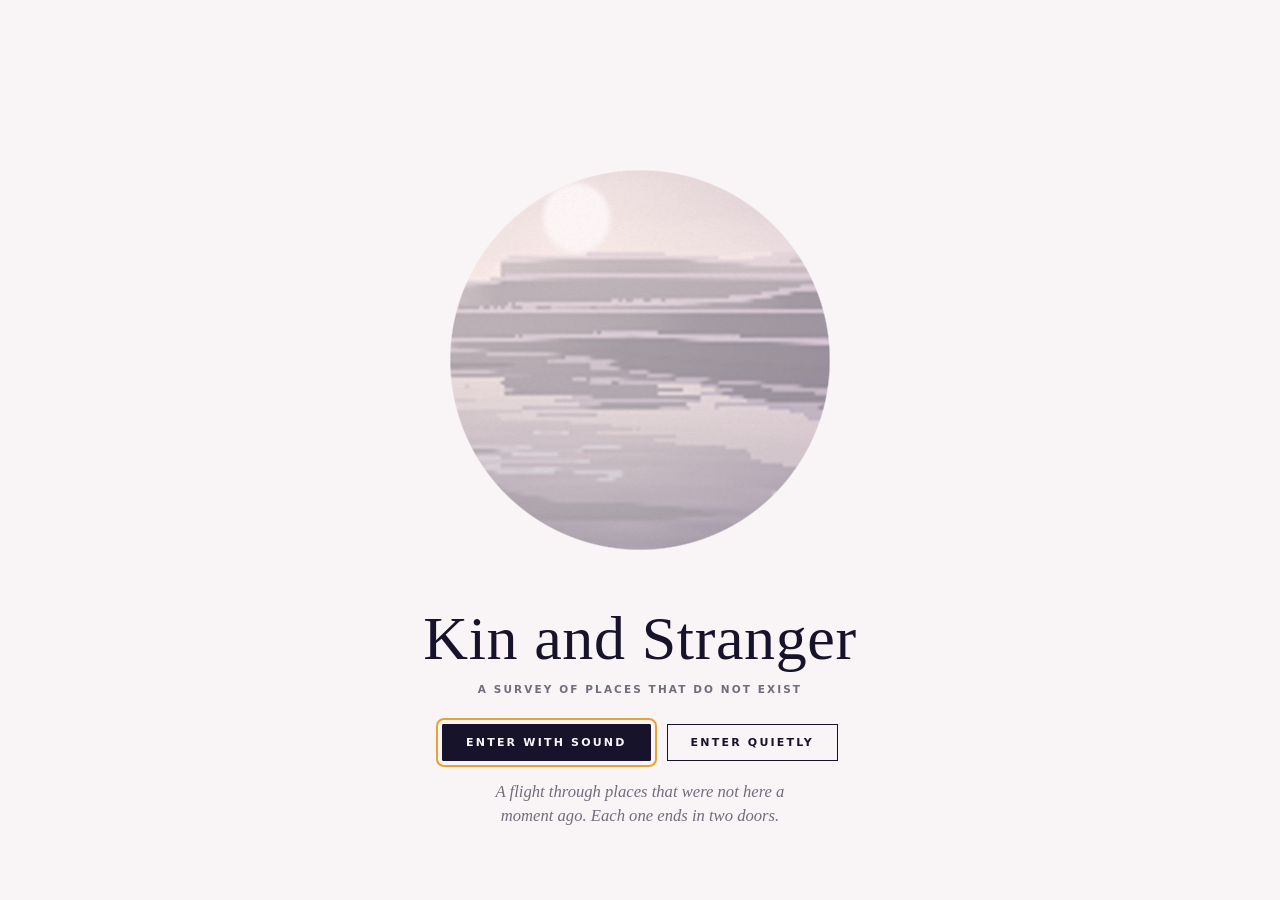
==== commit 60bc313b: "Improvement pass from the art critique: off-axis vantages, bent canal and stair, banded sky, flat cl" ====
--- a/index.html
+++ b/index.html
@@ -169,7 +169,7 @@
 <script>
 (function () {
 const ARTIFACT = false;
-const GLSL = {"a-head":"uniform sampler2D uNoise;\nuniform sampler2D uPortTex0;\nuniform sampler2D uPortTex1;\nuniform vec2 uRes;\nuniform vec3 uCamP, uCamR, uCamU, uCamF;\nuniform float uPix;\nuniform float uTime;\nuniform int uZero;\nuniform vec3 uInk[8];\nuniform vec3 uSunDir;\nuniform vec4 uSun;\nuniform vec4 uAir;\nuniform vec4 uSea;\nuniform vec4 uPathA;\nuniform vec4 uPathB;\nuniform float uTr[16];\nuniform vec4 uSet;\nuniform vec4 uSetK;\nuniform vec4 uEv;\nuniform vec4 uSky;\nuniform vec4 uBody[2];\nuniform vec4 uBodyK[2];\nuniform vec4 uPart;\nuniform vec4 uClip;\nuniform float uClipOn;\nuniform vec4 uPortC[2];\nuniform vec4 uPortN[2];\nuniform vec3 uPortInk[2];\nuniform vec4 uFill;\nuniform vec4 uQ;\n#define TOP 0\n#define LOW 1\n#define GLOW 2\n#define LIT 3\n#define SHADE 4\n#define DEEP 5\n#define PAPER 6\n#define ACCENT 7\nfloat gD;\nvec3 gRd;\nfloat cellExit(vec2 q, float S) {\n  vec2 inv = 1.0 / max(abs(gRd.xz), vec2(1e-4));\n  vec2 tw = (S * 0.5 - q * sign(gRd.xz)) * inv;\n  return min(tw.x, tw.y) + 0.02 * S;\n}\nfloat cellExitZ(float qz, float S) {\n  return (S * 0.5 - qz * sign(gRd.z)) / max(abs(gRd.z), 1e-4) + 0.02 * S;\n}\nstruct Surf { vec3 lit; vec3 shade; float glow; float line; };\nvec4 cell4(ivec2 c) { return texelFetch(uNoise, c & 255, 0); }\nfloat cell1(ivec2 c) { return texelFetch(uNoise, c & 255, 0).r; }\nfloat vnoise(vec2 x) {\n  vec2 i = floor(x), f = fract(x);\n  f = f * f * (3.0 - 2.0 * f);\n  ivec2 c = ivec2(i);\n  float a = cell1(c), b = cell1(c + ivec2(1, 0)), d = cell1(c + ivec2(0, 1)), e = cell1(c + ivec2(1, 1));\n  return mix(mix(a, b, f.x), mix(d, e, f.x), f.y);\n}\nfloat vnoise1(float x) {\n  float i = floor(x), f = fract(x);\n  f = f * f * (3.0 - 2.0 * f);\n  int c = int(i);\n  return mix(cell1(ivec2(c, 71)), cell1(ivec2(c + 1, 71)), f);\n}\nfloat vnoise2(vec2 x) {\n  return 0.65 * vnoise(x) + 0.35 * vnoise(mat2(1.6, 1.2, -1.2, 1.6) * x + 31.7);\n}\nfloat ign(vec2 p) { return fract(52.9829189 * fract(dot(p, vec2(0.06711056, 0.00583715)))); }\nmat2 rot(float a) { float c = cos(a), s = sin(a); return mat2(c, -s, s, c); }\nfloat sdBox(vec3 p, vec3 b) { vec3 q = abs(p) - b; return length(max(q, 0.0)) + min(max(q.x, max(q.y, q.z)), 0.0); }\nfloat sdBox2(vec2 p, vec2 b) { vec2 q = abs(p) - b; return length(max(q, 0.0)) + min(max(q.x, q.y), 0.0); }\nfloat sdCyl(vec3 p, float r, float h) { vec2 d = vec2(length(p.xz) - r, abs(p.y) - h); return min(max(d.x, d.y), 0.0) + length(max(d, 0.0)); }\nfloat sdTorus(vec3 p, float R, float r) { return length(vec2(length(p.xy) - R, p.z)) - r; }\nfloat sdSeg(vec3 p, vec3 a, vec3 b, float r) { vec3 pa = p - a, ba = b - a; return length(pa - ba * clamp(dot(pa, ba) / dot(ba, ba), 0.0, 1.0)) - r; }\nfloat stairs(float x, float s) { float k = x / s; return s * (floor(k) + smoothstep(0.0, 0.08, fract(k))); }\nvec2 pathXY(float z) {\n  return vec2(uPathA.x * sin(z * uPathA.y + uPathA.z),\n              uPathB.z + uPathA.w * sin(z * uPathB.x + uPathB.y));\n}\nfloat setRaw(vec3 q, float kind, float motion) {\n  float d = 1e5;\n  if (kind < 1.5) {\n    float frame = max(sdBox(q - vec3(0.0, 2.0, 0.0), vec3(1.25, 2.0, 0.16)), -sdBox(q - vec3(0.0, 1.8, 0.0), vec3(0.8, 1.8, 0.5)));\n    vec3 l = q - vec3(-0.8, 1.8, 0.0);\n    l.xz = rot(-1.9 * motion) * l.xz;\n    d = min(frame, sdBox(l - vec3(0.8, 0.0, 0.0), vec3(0.78, 1.78, 0.045)));\n  } else if (kind < 2.5) {\n    d = length(q - vec3(0.0, 1.0 + 2.4 * motion, 0.0)) - 1.0;\n  } else if (kind < 3.5) {\n    vec3 r = q - vec3(0.0, 1.55, 0.0);\n    d = sdTorus(r, 1.5, 0.11);\n  } else if (kind < 4.5) {\n    float taper = 0.42 - 0.035 * q.y;\n    d = max(sdBox2(q.xz, vec2(taper)), abs(q.y - 3.0) - 3.0);\n    d = min(d, sdBox(q - vec3(0.0, 6.15, 0.0), vec3(0.34, 0.15, 0.34)));\n    d = max(d, -sdBox(q - vec3(0.0, 5.3, 0.0), vec3(0.08, 0.14, 1.0)));\n  } else if (kind < 5.5) {\n    float tread = q.y - stairs(q.z + 3.0, 0.25) * 0.72;\n    d = max(max(tread * 0.7, abs(q.x) - 0.6), max(abs(q.z) - 3.0, -q.y - 0.2));\n    d = max(d, -(q.y - (q.z + 3.0) * 0.72 + 0.55) * 0.7);\n  } else if (kind < 6.5) {\n    vec3 a = q - vec3(0.0, 1.6, 0.0);\n    float outer = max(sdBox(a, vec3(1.5, 1.6, 0.34)), -a.y - 1.6);\n    float hole = min(length(a.xy - vec2(0.0, 0.5)) - 1.0, sdBox2(a.xy - vec2(0.0, -0.6), vec2(1.0, 1.1)));\n    d = max(outer, -hole);\n  } else if (kind < 7.5) {\n    vec3 s = q - vec3(0.0, 1.6 + 0.5 * motion, 0.0);\n    s.xy = rot(0.22) * s.xy;\n    d = sdBox(s, vec3(0.5, 1.4, 0.22));\n  } else {\n    d = sdCyl(q - vec3(0.0, 1.0, 0.0), 0.09, 1.0);\n    d = min(d, length(q - vec3(0.0, 2.3, 0.0)) - 0.8);\n    d = min(d, length(q - vec3(0.62, 1.85, 0.1)) - 0.5);\n    d = min(d, length(q - vec3(-0.55, 1.95, -0.15)) - 0.55);\n  }\n  return d;\n}\nfloat setPiece(vec3 p) {\n  if (uSetK.x < 0.5) return 1e5;\n  vec3 q = p - uSet.xyz;\n  float bound = length(q - vec3(0.0, 3.5 * uSet.w, 0.0)) - 5.5 * uSet.w;\n  if (bound > 2.0 * uSet.w) return bound;\n  q.xz = rot(uSetK.y) * q.xz;\n  return setRaw(q / uSet.w, uSetK.x, uSetK.z) * uSet.w;\n}\nSurf setSurf(vec3 p) {\n  vec3 q = p - uSet.xyz;\n  q.xz = rot(uSetK.y) * q.xz;\n  q /= uSet.w;\n  Surf s = Surf(mix(uInk[LIT], uInk[PAPER], 0.55), mix(uInk[SHADE], uInk[DEEP], 0.45), 0.0, 1.0);\n  float k = uSetK.x, lit = uSetK.w;\n  bool accent = false;\n  if (k < 1.5) accent = abs(q.z) < 0.6 && abs(q.x) < 0.8 && q.y < 3.6 && lit > 0.5 && false;\n  else if (k < 2.5) accent = lit > 0.01;\n  else if (k < 3.5) accent = lit > 0.01;\n  else if (k < 4.5) accent = q.y > 5.1 && q.y < 5.5 && abs(q.x) < 0.1;\n  else if (k < 7.5 && k > 6.5) accent = lit > 0.01;\n  else if (k > 7.5) accent = q.y > 1.4 && lit > 0.01;\n  if (accent) {\n    float a = (k > 3.5 && k < 4.5) ? max(lit, 0.35) : lit;\n    s.lit = mix(s.lit, uInk[ACCENT], a);\n    s.shade = mix(s.shade, uInk[ACCENT] * 0.72, a);\n    s.glow = a * ((k > 3.5 && k < 4.5) ? 1.0 : 0.35);\n  }\n  return s;\n}","forms/canal":"#define FAR 800.0\n#define STEPK 0.9\n#define SHFAR 140.0\nfloat shafts(vec3 ro, vec3 rd, float t, float jit) { return 0.0; }\nvec4 house(float cz, float side) { return cell4(ivec2(int(cz) * 3 + (side > 0.0 ? 1 : 0), 97)); }\nbool oddHouse(float cz, float side) { return uTr[12] > 0.5 && abs(cz - uTr[10]) < 0.5 && side * uTr[11] > 0.0; }\nfloat houseH(float cz, float side, vec4 r) {\n  float h = uTr[2] + uTr[3] * r.x;\n  bool odd = oddHouse(cz, side);\n  if (odd && uTr[12] > 2.5) h = (uTr[2] + uTr[3]) * 1.8;\n  if ((odd && uTr[12] > 1.5 && uTr[12] < 2.5) || (!odd && r.z < uTr[15])) return 0.0;\n  return floor(h / uTr[8]) * uTr[8] + 1.1;\n}\nfloat houseD(vec3 p, float cz, float side, float ax) {\n  vec4 r = house(cz, side);\n  float h = houseH(cz, side, r);\n  if (h <= 0.0) return 1e5;\n  float B = uTr[1];\n  vec3 q3 = vec3(uTr[0] + uTr[4] + uTr[14] * r.y - ax, p.y - h, abs(p.z - (cz + 0.5) * B) - B * 0.5);\n  return length(max(q3, 0.0)) + min(max(q3.x, max(q3.y, q3.z)), 0.0);\n}\nfloat bridgeD(vec3 p) {\n  float Wc = uTr[0], hs = uTr[6];\n  float zb = mod(p.z + uTr[5] * 0.5, uTr[5]) - uTr[5] * 0.5;\n  float R = (Wc * Wc + (hs - 1.0) * (hs - 1.0)) / (2.0 * (hs - 1.0));\n  float ring = abs(length(vec2(p.x, p.y - hs + R)) - R - 0.4) - 0.4;\n  return max(max(ring, abs(zb) - 1.7), max(abs(p.x) - Wc - 0.6, 0.8 - p.y));\n}\nfloat map(vec3 p) {\n  float Wc = uTr[0], B = uTr[1], Q = uTr[4];\n  float ax = abs(p.x), side = p.x < 0.0 ? -1.0 : 1.0;\n  float d = p.y + 3.0;\n  vec2 q2 = vec2(Wc - ax, p.y - 1.0);\n  d = min(d, length(max(q2, 0.0)) + min(max(q2.x, q2.y), 0.0));\n  float roofs = (uTr[2] + uTr[3]) * 1.8 + 2.0;\n  if (p.y > roofs + 1.0) { gD = 1e3; return p.y - roofs; }\n  float cz = floor(p.z / B), qz = p.z - (cz + 0.5) * B;\n  d = min(d, houseD(p, cz, side, ax));\n  d = min(d, houseD(p, cz + (qz > 0.0 ? 1.0 : -1.0), side, ax));\n  if (uTr[5] > 1.0) d = min(d, bridgeD(p));\n  if (uTr[13] > 0.5) {\n    float away = length(p.xz - uCamP.xz);\n    float zp = mod(p.z, 9.0) - 4.5;\n    float top = 2.7 * (1.0 - smoothstep(70.0, 120.0, away));\n    d = min(d, max(length(vec2(ax - Wc + 1.3, zp)) - 0.16 - min(0.7 * uPix * away, 0.2), p.y - top));\n  }\n  d = min(d, setPiece(p));\n  gD = d;\n  return min(d, cellExitZ(qz, B));\n}\nSurf surf(vec3 p, vec3 n, float t) {\n  if (setPiece(p) < 0.02 + 0.002 * t) return setSurf(p);\n  float Wc = uTr[0], B = uTr[1], Q = uTr[4], st = uTr[8];\n  float ax = abs(p.x), side = p.x < 0.0 ? -1.0 : 1.0;\n  Surf s = Surf(mix(uInk[LIT], uInk[PAPER], 0.3), mix(uInk[SHADE], uInk[DEEP], 0.3), 0.0, 1.0);\n  float wet = uSea.x > 0.5 ? (1.0 - smoothstep(uSea.y + 0.35, uSea.y + 0.7, p.y)) : 0.0;\n  if (p.y < -2.9) { s.lit = mix(uInk[LIT], uInk[SHADE], 0.45); s.shade = uInk[SHADE]; s.line = 0.0; return s; }\n  if (uTr[5] > 1.0 && bridgeD(p) < 0.03 + 0.002 * t) {\n    s.lit = mix(uInk[LIT], uInk[PAPER], 0.6);\n    return s;\n  }\n  if (ax < Wc - 0.5) {\n    s.lit = mix(uInk[SHADE], uInk[LIT], 0.3); s.shade = uInk[DEEP];\n    if (p.y > 2.1) { s.lit = uInk[PAPER]; s.shade = mix(uInk[PAPER], uInk[SHADE], 0.5); }\n    return s;\n  }\n  float zin = p.z - n.z * (0.06 + 0.9 * uPix * t);\n  float cz = floor(zin / B), qz = p.z - (cz + 0.5) * B;\n  vec4 r = house(cz, side);\n  float h = houseH(cz, side, r);\n  bool front = abs(n.x) > 0.7 && ax > Wc + Q - 0.05 && p.y > 1.02;\n  if (!front && (p.y < 1.06 || ax < Wc + Q - 0.05)) {\n    s.lit = mix(s.lit, mix(uInk[SHADE], uInk[LIT], 0.4), wet); s.shade = mix(s.shade, uInk[DEEP], wet * 0.6);\n    float flag = smoothstep(0.46, 0.49, abs(fract(p.z / 2.2) - 0.5)) * step(0.5, n.y) * exp(-t * 0.02);\n    s.lit = mix(s.lit, uInk[SHADE], flag * 0.35);\n    return s;\n  }\n  float tint = r.w;\n  vec3 wall = tint < 0.25 ? mix(uInk[LIT], uInk[PAPER], 0.55) : tint < 0.5 ? mix(uInk[LIT], uInk[GLOW], 0.45) : tint < 0.75 ? uInk[LIT] : mix(uInk[LIT], uInk[SHADE], 0.3);\n  s.lit = wall; s.shade = mix(mix(uInk[SHADE], wall, 0.22), uInk[DEEP], 0.12);\n  bool odd = oddHouse(cz, side);\n  if (odd && uTr[12] < 1.5) { s.lit = uInk[ACCENT]; s.shade = mix(uInk[ACCENT], uInk[DEEP], 0.45); s.glow = 0.06; }\n  if (p.y > h - 0.02) { s.lit = mix(uInk[SHADE], uInk[LIT], 0.4); s.shade = mix(uInk[SHADE], uInk[DEEP], 0.5); return s; }\n  if (front) {\n    float fade = exp(-t * 0.0035);\n    s.lit = mix(s.lit, uInk[PAPER], 0.6 * step(h - 0.55, p.y));\n    float lo = 1.0 - step(1.0 + st * 0.9, p.y);\n    s.lit = mix(s.lit, mix(s.lit, uInk[SHADE], 0.3), lo);\n    float W = uTr[7];\n    float nw = max(floor((B - 1.6) / W), 1.0);\n    float u = (qz + nw * W * 0.5) / W;\n    float col = floor(u), row = floor((p.y - 1.0) / st);\n    vec2 f = vec2(fract(u), fract((p.y - 1.0) / st));\n    float inx = step(abs(f.x - 0.5), 0.26), iny = step(0.26, f.y) * step(f.y, lo > 0.5 ? 0.72 : 0.78);\n    float win = inx * iny * step(0.0, u) * step(u, nw) * step(p.y, h - st * 0.55);\n    if (win > 0.5) {\n      float rnd = cell1(ivec2(int(cz) * 13 + int(col) * 3 + (side > 0.0 ? 1 : 0), int(row) * 7 + 31));\n      float on = step(rnd, uTr[9] + (1.0 - uTr[9]) * uEv.x * step(0.5, uEv.y) - 0.002);\n      vec3 dark = mix(uInk[DEEP], uInk[SHADE], 0.35);\n      s.lit = mix(s.lit, mix(dark, uInk[ACCENT], on), fade);\n      s.shade = mix(s.shade, mix(uInk[DEEP], uInk[ACCENT], on), fade);\n      s.glow = on * fade * 0.9;\n      s.line = 0.0;\n    }\n  }\n  return s;\n}","forms/cistern":"#define FAR 420.0\n#define STEPK 0.95\n#define SHFAR 70.0\nfloat archHole(vec2 q, float a, float h0) {\n  return min(sdBox2(q - vec2(0.0, h0 * 0.5 - 2.0), vec2(a, h0 * 0.5 + 2.0)), length(q - vec2(0.0, h0)) - a);\n}\nfloat inBeam(vec3 p) {\n  float S = uTr[0];\n  vec3 q = p + uSunDir * ((uTr[1] - p.y) / max(uSunDir.y, 0.05));\n  float u = mod(q.x + S * 0.5, S) - S * 0.5;\n  float n = max(uTr[7], 1.0);\n  float vz = mod(q.z + S * 0.5, S * n) - S * n * 0.5;\n  return step(max(abs(u), abs(vz)), uTr[6]);\n}\nfloat shafts(vec3 ro, vec3 rd, float t, float jit) {\n  if (uTr[6] < 0.01 || uTr[13] > 0.5 || uSunDir.y < 0.05) return 0.0;\n  float far = min(t, 5.0 * uTr[0]), s = 0.0;\n  for (int i = uZero; i < 14; i++) {\n    float f = (float(i) + 0.5) / 14.0;\n    vec3 p = ro + rd * far * f;\n    s += inBeam(p) * step(p.y, uTr[1]) * exp(-far * f * uAir.x * 1.5);\n  }\n  return s / 14.0 * (far / (4.0 * uTr[0])) * 1.5;\n}\nfloat map(vec3 p) {\n  float S = uTr[0], H = uTr[1], h0 = uTr[2], r = uTr[3], w = uTr[11];\n  float u = mod(p.x + S * 0.5, S) - S * 0.5;\n  float v = mod(p.z, S) - S * 0.5;\n  float cu = S * 0.5 - abs(u), cv = S * 0.5 - abs(v);\n  float a = S * 0.5 - r;\n  float cz = floor(p.z / S + 0.5), side = sign(p.x);\n  bool odd = uTr[9] > 0.5 && abs(cz - uTr[8]) < 0.5 && abs(p.x) < S && side * uTr[10] > 0.0;\n  float lod = uTr[13] > 0.5 ? 1.0 - smoothstep(9.0 * S, 13.0 * S, length(p.xz - uCamP.xz)) : 1.0;\n  H *= lod; h0 *= lod;\n  float top = uTr[5] > 0.5 ? h0 + 0.3 : H;\n  float col = uTr[4] < 0.5 ? length(vec2(cu, cv)) - r : max(cu, cv) - r * 0.9;\n  col = max(col, p.y - top);\n  col = min(col, max(max(cu, cv) - r * 1.35, abs(p.y - 0.25) - 0.45));\n  col = min(col, max(max(cu, cv) - r * 1.3, abs(p.y - top + 0.25) - 0.3));\n  if (odd) {\n    if (uTr[9] > 1.5 && uTr[9] < 2.5) col = 1e5;\n    else if (uTr[9] > 2.5) col = max(col, p.y - 1.6 - 0.5 * cu);\n  }\n  float d = col;\n  if (uTr[5] > 0.5) {\n    d = min(d, max(max(cu - w, -archHole(vec2(v, p.y), a, h0)), p.y - H));\n    if (uTr[5] > 1.5) d = min(d, max(max(cv - w, -archHole(vec2(u, p.y), a, h0)), p.y - H));\n  }\n  if (uTr[13] < 0.5) {\n    float roof = max(H - p.y, p.y - H - 0.7);\n    if (uTr[6] > 0.01) {\n      float n = max(uTr[7], 1.0);\n      float vz = mod(p.z + S * 0.5, S * n) - S * n * 0.5;\n      roof = max(roof, uTr[6] - max(abs(u), abs(vz)));\n    }\n    d = min(d, roof);\n  }\n  d = min(d, p.y + 0.6);\n  d = min(d, setPiece(p));\n  gD = d;\n  return d;\n}\nSurf surf(vec3 p, vec3 n, float t) {\n  if (setPiece(p) < 0.02 + 0.002 * t) return setSurf(p);\n  float S = uTr[0], H = uTr[1];\n  Surf s = Surf(mix(uInk[LIT], uInk[PAPER], 0.35), mix(uInk[SHADE], uInk[DEEP], 0.4), 0.0, 1.0);\n  if (p.y < -0.5) {\n    s.lit = uInk[LIT]; s.shade = uInk[SHADE];\n    vec2 f = abs(fract(p.xz / (S * 0.25)) - 0.5);\n    float line = smoothstep(0.47, 0.49, max(f.x, f.y)) * exp(-t * 0.02);\n    s.shade = mix(s.shade, uInk[DEEP], line * 0.5); s.lit = mix(s.lit, uInk[SHADE], line * 0.5);\n    s.line = 0.0;\n    return s;\n  }\n  if (p.y > H - 0.02 && n.y < -0.5) { s.lit = mix(uInk[LIT], uInk[SHADE], 0.5); return s; }\n  float course = smoothstep(0.44, 0.48, abs(fract(p.y / 0.9) - 0.5)) * step(abs(n.y), 0.5) * exp(-t * 0.03);\n  s.lit = mix(s.lit, mix(uInk[LIT], uInk[SHADE], 0.45), course * 0.6);\n  float wet = uSea.x > 0.5 ? (1.0 - smoothstep(uSea.y + 0.5, uSea.y + 0.9, p.y)) : 0.0;\n  s.lit = mix(s.lit, mix(uInk[SHADE], uInk[LIT], 0.35), wet); s.shade = mix(s.shade, uInk[DEEP], wet * 0.5);\n  float cz = floor(p.z / S + 0.5);\n  bool odd = uTr[9] > 0.5 && uTr[9] < 1.5 && abs(cz - uTr[8]) < 0.5 && abs(p.x) < S && sign(p.x) * uTr[10] > 0.0;\n  float u = mod(p.x + S * 0.5, S) - S * 0.5, v = mod(p.z, S) - S * 0.5;\n  bool onCol = length(vec2(S * 0.5 - abs(u), S * 0.5 - abs(v))) < uTr[3] * 1.5;\n  if (odd && onCol && p.y < uTr[2] + 0.4) { s.lit = uInk[ACCENT]; s.shade = mix(uInk[ACCENT], uInk[DEEP], 0.4); s.glow = 0.12; }\n  vec3 lc = vec3(sign(u) * (S * 0.5 - uTr[3]), 2.7, sign(v) * S * 0.5);\n  if (uTr[12] > 0.5 && length(vec3(u, p.y, v) - lc) < 0.42) {\n    float on = step(cell1(ivec2(int(cz), int(sign(p.x)) + 5)), uEv.x * 1.02 - 0.01);\n    s.lit = mix(s.lit, uInk[ACCENT], on); s.shade = mix(s.shade, uInk[ACCENT], on); s.glow = on;\n  }\n  return s;\n}","forms/plain":"#define FAR 1500.0\n#define STEPK 0.92\n#define SHFAR 160.0\nfloat groundH(vec2 x) {\n  return uTr[8] > 0.01 ? uTr[8] * (vnoise(x * 0.012) - 0.5) * smoothstep(8.0, 40.0, abs(x.x)) : 0.0;\n}\nbool isOdd(ivec2 c) { return c.x == int(uTr[5]) && c.y == int(uTr[6]); }\nfloat thing(vec3 q, float kind, float H, float W, vec4 r, bool odd) {\n  float ex = odd ? uTr[7] : 0.0;\n  if (ex > 1.5 && ex < 2.5) return 1e5;\n  if (ex > 2.5 && ex < 3.5) { H *= 2.4; W *= 1.9; }\n  if (ex > 3.5) { q.xy = rot(1.32) * (q.xy - vec2(0.0, W)); q.y += W; }\n  float d;\n  if (kind < 1.5) {\n    float w = W * (1.0 - 0.55 * clamp(q.y / H, 0.0, 1.0));\n    d = max(sdBox2(q.xz, vec2(w)), abs(q.y - H * 0.5) - H * 0.5) * 0.9;\n  } else if (kind < 2.5) {\n    q.xz = rot(r.w * 6.283) * q.xz;\n    float h = H * (0.6 + 0.4 * r.x);\n    d = sdBox(q - vec3(0.0, h * 0.5, 0.0), vec3(W, h * 0.5, W * 0.38)) - W * 0.18;\n  } else if (kind < 3.5) {\n    d = sdCyl(q - vec3(0.0, H * 0.5, 0.0), W * 0.12, H * 0.5);\n    d = min(d, length(q - vec3(0.0, H + W * 0.55, 0.0)) - W * 0.6);\n  } else if (kind < 4.5) {\n    vec3 g = q; g.x = abs(g.x) - W * 2.2;\n    d = sdBox(g - vec3(0.0, H * 0.5, 0.0), vec3(W * 0.3, H * 0.5, W * 0.3));\n    d = min(d, sdBox(q - vec3(0.0, H * 0.94, 0.0), vec3(W * 3.0, W * 0.28, W * 0.38)));\n    d = min(d, sdBox(q - vec3(0.0, H * 0.74, 0.0), vec3(W * 2.4, W * 0.18, W * 0.26)));\n  } else {\n    d = length(q - vec3(0.0, -H * 0.15, 0.0)) - H * 0.75;\n  }\n  return d;\n}\nfloat shafts(vec3 ro, vec3 rd, float t, float jit) { return 0.0; }\nfloat map(vec3 p) {\n  float d = p.y - groundH(p.xz);\n  d = min(d, setPiece(p));\n  gD = d;\n  float kind = uTr[0];\n  if (kind < 0.5) return d;\n  float S = uTr[1], H = uTr[2], W = uTr[10];\n  float away = length(p.xz - uCamP.xz);\n  float lod = 1.0 - smoothstep(9.0 * S, 13.0 * S, away);\n  if (lod < 0.01) return d;\n  H *= lod;\n  float top = H * 2.5 + 2.0;\n  if (p.y > top) { gD = d; return min(d, p.y - top + 1.0); }\n  ivec2 c = ivec2(floor(p.xz / S));\n  vec4 r = cell4(c);\n  vec3 q = vec3(p.x - (float(c.x) + 0.5) * S, p.y, p.z - (float(c.y) + 0.5) * S);\n  float ex = cellExit(q.xz, S);\n  bool odd = isOdd(c);\n  if (r.x < uTr[4] || odd) {\n    q.xz -= (r.yz - 0.5) * S * 0.42 * uTr[3] * (odd ? 0.0 : 1.0);\n    d = min(d, thing(q, kind, H, W, r, odd) - min(0.8 * uPix * away, 0.8 * W) * lod);\n  }\n  gD = d;\n  return min(d, ex);\n}\nSurf surf(vec3 p, vec3 n, float t) {\n  float gh = groundH(p.xz);\n  if (setPiece(p) < 0.02 + 0.002 * t) return setSurf(p);\n  if (p.y - gh > 0.03 + 0.003 * t || n.y < 0.6) {\n    Surf s = Surf(mix(uInk[LIT], uInk[PAPER], 0.3), mix(uInk[SHADE], uInk[DEEP], 0.5), 0.0, 1.0);\n    float S = uTr[1];\n    ivec2 c = ivec2(floor(p.xz / S));\n    vec4 r = cell4(c);\n    bool odd = isOdd(c);\n    float kind = uTr[0];\n    bool lamp = kind > 2.5 && kind < 3.5 && p.y > uTr[2] * (odd && uTr[7] > 2.5 && uTr[7] < 3.5 ? 2.4 : 1.0);\n    float on = lamp ? step(r.w, uEv.x * 1.02 - 0.01) : 0.0;\n    if (odd && uTr[7] > 0.5 && uTr[7] < 1.5 && (lamp || kind < 2.5 || kind > 3.5)) on = 1.0;\n    if (on > 0.5) { s.lit = uInk[ACCENT]; s.shade = mix(uInk[ACCENT], uInk[PAPER], 0.25); s.glow = lamp ? 1.0 : 0.3; }\n    return s;\n  }\n  Surf s = Surf(uInk[LIT], uInk[SHADE], 0.0, 0.0);\n  float fade = exp(-t * 0.006);\n  if (uTr[9] > 0.5 && uTr[9] < 1.5) {\n    vec2 x = p.xz * 0.16; ivec2 ci = ivec2(floor(x)); vec2 f = fract(x);\n    float d1 = 8.0, d2 = 8.0;\n    for (int j = -1; j <= 1; j++) for (int i = -1; i <= 1; i++) {\n      vec4 r = cell4(ci + ivec2(i, j) + 53);\n      float d = length(vec2(float(i), float(j)) + r.xy - f);\n      if (d < d1) { d2 = d1; d1 = d; } else if (d < d2) d2 = d;\n    }\n    float line = 1.0 - smoothstep(0.02, 0.05 + 2.0 * uPix * t, d2 - d1);\n    s.lit = mix(s.lit, mix(uInk[LIT], uInk[SHADE], 0.55), line * fade);\n    s.shade = mix(s.shade, uInk[DEEP], line * fade * 0.4);\n  }\n  return s;\n}","forms/stair":"#define FAR 640.0\n#define STEPK 0.9\n#define SHFAR 110.0\nfloat shafts(vec3 ro, vec3 rd, float t, float jit) { return 0.0; }\nfloat qp(vec2 q) { return length(max(q, 0.0)) + min(max(q.x, q.y), 0.0); }\nfloat flightA(float z, float i) { float P = uTr[4]; return P * 0.5 - abs(mod(z + i * P * 0.5, P) - P * 0.5); }\nfloat map(vec3 p) {\n  float W0 = uTr[0], D = uTr[1], RH = uTr[2], N = uTr[3], Bn = uTr[13];\n  float M = N + Bn, base = -Bn * RH, top = N * RH;\n  float d;\n  if (p.y > top + 9.0) { gD = 1e3; return p.y - top - 8.0; }\n  float ax = abs(p.x), u = ax - W0;\n  float i = clamp(floor(u / D), -1.0, M - 1.0);\n  d = qp(vec2(i * D - u, p.y - (base + (i + 1.0) * RH)));\n  if (i < M - 1.0) d = min(d, qp(vec2((i + 1.0) * D - u, p.y - (base + (i + 2.0) * RH))));\n  if (i > -0.5 && i < M - 1.5) {\n    float n = uTr[5], tw = uTr[4] * 0.5 / n, sh = RH / n, yb = base + (i + 1.0) * RH;\n    float a = flightA(p.z, i), k = clamp(floor(a / tw), 0.0, n - 1.0);\n    float df = qp(vec2(k * tw - a, p.y - (yb + (k + 1.0) * sh)));\n    if (k < n - 1.5) df = min(df, qp(vec2((k + 1.0) * tw - a, p.y - (yb + (k + 2.0) * sh))));\n    d = min(d, max(df, (i + 0.5) * D - u));\n  }\n  float away = length(p.xz - uCamP.xz), fat = min(0.7 * uPix * away, 0.25);\n  if (uTr[6] > 1.0) {\n    float zf = mod(p.z, uTr[6]) - uTr[6] * 0.5;\n    float pier = sdBox(vec3(ax - W0 + 0.45, p.y - (top + 1.3 + base) * 0.5, zf), vec3(0.45, (top + 1.3 - base) * 0.5, 0.55)) - fat;\n    float beam = sdBox(vec3(p.x, p.y - top - 0.75, zf), vec3(W0, 0.55, 0.55)) - fat;\n    d = min(d, min(pier, beam));\n  }\n  if (uTr[7] > 1.0) {\n    float zk = mod(p.z, uTr[7]) - uTr[7] * 0.5;\n    vec3 q = vec3(ax - (W0 + M * D + 2.6), p.y - top, zk);\n    float lod = 1.0 - smoothstep(170.0, 260.0, away);\n    float roof = sdBox(q - vec3(0.0, 3.1 * lod, 0.0), vec3(1.5, 0.22, 1.5) * lod);\n    roof = min(roof, sdBox(q - vec3(0.0, 3.6 * lod, 0.0), vec3(0.8, 0.3, 0.8) * lod));\n    float posts = max(length(abs(q.xz) - 1.2) - 0.16 - fat, q.y - 3.0 * lod);\n    d = min(d, min(roof, posts));\n  }\n  d = min(d, setPiece(p));\n  gD = d;\n  return d;\n}\nSurf surf(vec3 p, vec3 n, float t) {\n  if (setPiece(p) < 0.02 + 0.002 * t) return setSurf(p);\n  float W0 = uTr[0], D = uTr[1], RH = uTr[2], N = uTr[3], Bn = uTr[13];\n  float M = N + Bn, base = -Bn * RH, top = N * RH;\n  float ax = abs(p.x), u = ax - W0, side = p.x < 0.0 ? -1.0 : 1.0;\n  Surf s = Surf(mix(uInk[LIT], uInk[PAPER], 0.4), mix(uInk[SHADE], uInk[DEEP], 0.25), 0.0, 1.0);\n  if (p.y > top + 0.06) {\n    if (uTr[7] > 1.0 && u > M * D + 0.8) {\n      bool roof = p.y > top + 2.85;\n      s.lit = roof ? mix(uInk[SHADE], uInk[LIT], 0.35) : s.lit; s.shade = roof ? uInk[DEEP] : s.shade;\n      float zc = floor(p.z / uTr[7]);\n      if (uTr[12] > 0.5 && roof && n.y < -0.5) {\n        float on = step(cell1(ivec2(int(zc), int(side) + 9)), uEv.x * 1.02 - 0.01);\n        s.lit = mix(s.lit, uInk[ACCENT], on); s.shade = mix(s.shade, uInk[ACCENT], on); s.glow = on;\n      }\n    }\n    return s;\n  }\n  float i = clamp(floor(u / D), -1.0, M - 1.0);\n  bool flight = i > -0.5 && i < M - 1.5 && u > (i + 0.5) * D - 0.02 && p.y > base + (i + 1.0) * RH + 0.02;\n  bool riser = abs(n.y) < 0.5;\n  if (riser) s.lit = mix(uInk[LIT], uInk[SHADE], 0.18);\n  if (flight) {\n    s.lit = riser ? uInk[LIT] : mix(uInk[LIT], uInk[PAPER], 0.62);\n    float zc = floor((p.z + i * uTr[4] * 0.5) / uTr[4]);\n    if (uTr[11] > 0.5 && abs(i - uTr[8]) < 0.5 && abs(zc - uTr[9]) < 0.5 && side * uTr[10] > 0.0) {\n      s.lit = uInk[ACCENT]; s.shade = mix(uInk[ACCENT], uInk[DEEP], 0.45); s.glow = 0.08;\n    }\n  } else if (!riser && u > 0.0) {\n    float joint = smoothstep(0.46, 0.49, abs(fract(p.z / 3.0) - 0.5)) * exp(-t * 0.02);\n    s.lit = mix(s.lit, uInk[SHADE], joint * 0.3);\n  }\n  float wet = (1.0 - smoothstep(0.12, 0.45, p.y)) * step(base + 0.05, p.y);\n  s.lit = mix(s.lit, mix(uInk[SHADE], uInk[LIT], 0.3), wet); s.shade = mix(s.shade, uInk[DEEP], wet * 0.6);\n  if (p.y < base + 0.05) { s.lit = mix(uInk[SHADE], uInk[LIT], 0.4); s.line = 0.0; }\n  return s;\n}","forms/terraces":"#define FAR 1900.0\n#define STEPK 0.9\n#define SHFAR 340.0\n#define LODPX 7.0\n#define HCELL 72.0\n#define HTALL 7.0\nfloat gU;\nvec3 gHq;\nvec4 gHr;\nbool gFree;\nvec3 gSunO;\nfloat gSunOn = 0.0;\nvec3 rawG(vec2 x) {\n  float pz = uPathA.y * x.y + uPathA.z;\n  float u = x.x - uPathA.x * sin(pz);\n  float uz = -uPathA.x * uPathA.y * cos(pz);\n  gU = u;\n  vec2 q = x * uTr[5];\n  vec2 f = fract(q);\n  ivec2 c = ivec2(floor(q));\n  vec2 w = f * f * (3.0 - 2.0 * f), dw = 6.0 * f * (1.0 - f);\n  float a = cell1(c), b = cell1(c + ivec2(1, 0)), d = cell1(c + ivec2(0, 1)), e = cell1(c + ivec2(1, 1));\n  float n = mix(mix(a, b, w.x), mix(d, e, w.x), w.y);\n  vec2 dn = uTr[5] * vec2(dw.x * mix(b - a, e - d, w.y), dw.y * mix(d - a, e - b, w.x));\n  float sg = u < 0.0 ? -1.0 : 1.0;\n  float ph = x.y * uTr[12] + sg * 1.9;\n  float s = (abs(u) - uTr[2] - uTr[3] * (1.0 - n) - uTr[15] * (0.5 + 0.5 * sin(ph))) / uTr[4];\n  vec2 ds = (sg * vec2(1.0, uz) + uTr[3] * dn - vec2(0.0, 0.5 * uTr[15] * uTr[12] * cos(ph))) / uTr[4];\n  float sc = clamp(s, 0.0, 1.0), kb = 1.0 / (1.0 + uTr[6] * sc);\n  float bs = sc * (1.0 + uTr[6]) * kb;\n  float P = bs * bs * (3.0 - 2.0 * bs), dP = 6.0 * bs * (1.0 - bs) * (1.0 + uTr[6]) * kb * kb;\n  float M = 1.0 - uTr[7] + uTr[7] * n;\n  return vec3(uTr[1] * P * M, uTr[1] * (dP * M * ds + P * uTr[7] * dn));\n}\nvec3 shelf(vec3 p) {\n  float L = log2(max(length(p - uCamP) * uPix * LODPX / uTr[0], 0.25));\n  float o = max(floor(L), 0.0);\n  float f = smoothstep(0.08, 0.7, L - o);\n  if (o < 0.5) f = max(f, uTr[13]);\n  return vec3(uTr[0] * exp2(o), f, 1.0 - smoothstep(-0.55, -0.1, L));\n}\nfloat topOf(float j, vec3 sh) { return sh.x * (j - sh.y * mod(j, 2.0)); }\nfloat hutD(vec3 p, float lod, float within) {\n  ivec2 c = ivec2(floor(p.xz / HCELL));\n  vec4 r = cell4(c + 31);\n  if (r.x > uTr[9]) return 1e5;\n  vec2 ctr = (vec2(c) + 0.5 + (r.yz - 0.5) * 0.5) * HCELL;\n  vec2 o = p.xz - ctr;\n  if (length(o) - 10.5 > within) return 1e5;\n  vec3 R = rawG(ctr);\n  float j = floor(R.x / uTr[0]);\n  if (j < 0.5 || R.x > 0.72 * uTr[1]) return 1e5;\n  float g = length(R.yz);\n  vec2 dir = g > 1e-4 ? R.yz / g : vec2(1.0, 0.0);\n  float back = clamp(3.6 - (R.x - uTr[0] * j) / max(g, 1e-4), 0.0, 3.6);\n  float sc = 0.85 + 0.4 * r.w;\n  vec3 q = vec3(dot(o, -dir) + back, p.y - uTr[0] * j + (1.0 - lod) * HTALL, dot(o, vec2(-dir.y, dir.x))) / sc;\n  gHq = q; gHr = r;\n  float body = sdBox(q - vec3(0.0, 0.3, 0.0), vec3(2.3, 1.9, 3.3));\n  float roof = max(max(dot(vec2(abs(q.x), q.y - 4.9), vec2(0.69, 0.72)), 2.0 - q.y), abs(q.z) - 3.9);\n  return min(body, roof) * sc;\n}\nfloat walk(vec3 p, vec3 R, vec3 sh, float j0, float clear) {\n  float c2 = 0.5 * uTr[11] * dot(gRd.xz, gRd.xz);\n  float rp = dot(R.yz, gRd.xz);\n  float s0 = 0.0, jb = j0;\n  gFree = false;\n  for (int k = uZero; k < 4; k++) {\n    float top = topOf(jb, sh) + clear;\n    if (p.y + gRd.y * s0 < top) return s0;\n    float dl = sh.x * (jb + 1.0) - R.x;\n    float s1 = 2.0 * dl / max(rp + sqrt(rp * rp + 4.0 * c2 * dl), 1e-6);\n    if (gRd.y < 0.0) {\n      float sq = (p.y - top) / -gRd.y;\n      if (sq < s1) return sq;\n    }\n    s0 = s1; jb += 1.0;\n  }\n  gFree = true;\n  return s0;\n}\nfloat reach(float y) {\n  if (y >= uTr[1]) return 1e5;\n  float bn = 0.5 - sin(asin(1.0 - 2.0 * y / uTr[1]) / 3.0);\n  return uTr[2] + uTr[4] * bn / (1.0 + uTr[6] * (1.0 - bn));\n}\nfloat openAir(vec3 p, float u, float clear) {\n  float lat = max(abs(gRd.x) + abs(uPathA.x * uPathA.y * gRd.z), 1e-4);\n  float se = 0.0;\n  if (gRd.y < 0.0) {\n    float y = 0.6 * p.y - clear;\n    if (y > 0.0) se = min((reach(y) - abs(u)) / lat, 0.4 * p.y / -gRd.y);\n  } else {\n    for (int i = uZero; i < 3; i++) {\n      float y = p.y + gRd.y * se - clear;\n      if (y <= 0.0) break;\n      se = max(se, (reach(y) - abs(u)) / lat);\n    }\n  }\n  return se;\n}\nfloat shafts(vec3 ro, vec3 rd, float t, float jit) { return 0.0; }\nfloat map(vec3 p) {\n  vec3 R = rawG(p.xz);\n  float u = gU;\n  vec3 sh = shelf(p);\n  float Te = sh.x, C = uTr[11];\n  float j0 = floor(R.x / Te);\n  float A = p.y - topOf(j0, sh);\n  float g = length(R.yz);\n  float sp = setPiece(p);\n  bool huts = uTr[9] > 0.001 && sh.z > 0.01;\n  bool sun = gRd == uSunDir;\n  if (!sun) gSunOn = 0.0;\n  else if (gSunOn < 0.5) { gSunO = p; gSunOn = 1.0; }\n  float d;\n  if (A < 0.0) {\n    float m = floor(p.y / Te), jn = m + 1.0;\n    if (mod(jn, 2.0) > 0.5 && p.y - Te * m >= Te * (1.0 - sh.y)) jn += 1.0;\n    d = jn < 0.5 ? A : max(A, (Te * jn - R.x) / max(g, 1e-5));\n    gD = sun ? 0.0 : sp;\n    return min(d, sp);\n  }\n  float d1 = Te * (j0 + 1.0) - R.x, d2 = d1 + Te;\n  float B1 = 2.0 * d1 / (g + sqrt(g * g + 2.0 * C * d1));\n  float B2 = 2.0 * d2 / (g + sqrt(g * g + 2.0 * C * d2));\n  d = min(A, max(max(B1, min(p.y - topOf(j0 + 1.0, sh), B2)), (p.y - R.x) * uTr[10]));\n  if (dot(gRd, gRd) < 0.5) {\n    float gs = max(g, 1e-5);\n    d = min(A, max(d1 / gs, min(p.y - topOf(j0 + 1.0, sh), d2 / gs)));\n    if (huts) d = min(d, hutD(p, sh.z, d));\n    gD = sp;\n    return min(d, sp);\n  }\n  float st = max(max(d, walk(p, R, sh, j0, 0.0)), openAir(p, u, 0.0));\n  if (sun) st = max(st, max(gFree ? 0.8 * A : 0.0, 0.075 * length(p - gSunO)));\n  if (huts) {\n    if (sun) {\n      st = min(st, hutD(p, sh.z, st));\n      gD = sp;\n      return min(st, sp);\n    }\n    float sc = walk(p, R, sh, j0, HTALL);\n    if (A < HTALL + 1.5 || sc < 1.0) {\n      vec2 q = p.xz - (floor(p.xz / HCELL) + 0.5) * HCELL;\n      float dh = hutD(p, sh.z, st);\n      gD = min(dh, sp);\n      return min(min(st, dh), min(cellExit(q, HCELL), sp));\n    }\n    st = max(max(d - HTALL, sc), openAir(p, u, HTALL));\n  }\n  gD = sp;\n  return min(st, sp);\n}\nfloat toneOf(float ndl, float ny) {\n  float nb = max(uSun.z, 1.0), x = smoothstep(mix(0.1, -0.02, smoothstep(0.5, 0.9, ny)), 0.5, ndl) * step(-0.02, uSunDir.y) * nb;\n  return min((floor(x) + smoothstep(0.38, 0.62, fract(x))) / nb, 1.0);\n}\nSurf surf(vec3 p, vec3 n, float t) {\n  if (setPiece(p) < 0.02 + 0.002 * t) return setSurf(p);\n  vec3 sh = shelf(p);\n  float px = uPix * max(t, length(p - uCamP));\n  if (uTr[9] > 0.001 && sh.z > 0.01 && hutD(p, sh.z, 1.0) < 0.03 + 0.003 * t) {\n    vec3 q = gHq;\n    Surf h = Surf(mix(uInk[LIT], uInk[PAPER], 0.62), mix(uInk[SHADE], uInk[LIT], 0.25), 0.0, 1.0);\n    if (q.y > 2.02 && n.y > 0.3) {\n      h.lit = mix(uInk[SHADE], uInk[LIT], 0.35); h.shade = mix(uInk[SHADE], uInk[DEEP], 0.7);\n    } else if (q.x > 2.2 && abs(q.z - 0.8) < 0.8 && abs(q.y - 1.15) < 0.6) {\n      float on = abs(uEv.y - 2.0) < 0.5 ? step(gHr.w, uEv.x * 1.02 - 0.01) : 0.0;\n      h.lit = mix(uInk[DEEP], uInk[ACCENT], on); h.shade = h.lit; h.glow = on; h.line = 0.0;\n    }\n    return h;\n  }\n  vec3 R = rawG(p.xz);\n  float u = gU;\n  float Te = sh.x;\n  float g = max(length(R.yz), 1e-5);\n  float fade = exp(-t * 0.005);\n  vec3 view = normalize(p - uCamP);\n  float j0 = floor(R.x / Te);\n  Surf rs = Surf(mix(uInk[LIT], uInk[SHADE], 0.12), mix(uInk[SHADE], uInk[DEEP], 0.5), 0.0, 0.0);\n  Surf s = Surf(mix(uInk[LIT], uInk[PAPER], 0.42), mix(uInk[SHADE], uInk[LIT], 0.38), 0.0, 0.0);\n  bool tread = n.y > 0.7;\n  bool floor0 = tread && j0 < 0.5 && p.y < 0.5 * uTr[0];\n  float jt = j0;\n  if (!tread) {\n    float m = floor(p.y / Te);\n    jt = m + 1.0;\n    if (mod(jt, 2.0) > 0.5 && p.y - Te * m >= Te * (1.0 - sh.y)) jt += 1.0;\n  }\n  float jb = jt * Te / uTr[0];\n  bool alongZ = floor0 || abs(R.y) > abs(R.z);\n  float fl = (alongZ ? p.z : p.x) / 46.0;\n  float fw = 0.5 * uTr[2] + 6.0, fu = floor0 ? u / fw + 0.5 : 0.0;\n  vec4 r = cell4(ivec2(int(jb) + (alongZ ? 0 : 97) + 7 * int(floor(fu)), int(floor(fl))));\n  float wet = step(r.x, uTr[8]);\n  if (floor0) { s.lit = uInk[LIT]; s.shade = uInk[SHADE]; }\n  s.lit = mix(s.lit, mix(uInk[LOW], uInk[PAPER], 0.5), wet);\n  s.shade = mix(s.shade, mix(uInk[LOW], uInk[SHADE], 0.28), wet);\n  vec3 as = mix(mix(s.shade, uInk[TOP], 0.22), s.lit, toneOf(uSunDir.y, 1.0));\n  if (!tread) {\n    float hr = topOf(jt, sh) - topOf(jt - 1.0, sh);\n    float w = max(1.25 * px, 0.05 * uTr[0]);\n    float lip = 1.0 - smoothstep(w, w + 0.5 * px, topOf(jt, sh) - p.y);\n    lip = max(lip, 1.0 - smoothstep(1.2, 2.6, hr / px));\n    float foot = (1.0 - smoothstep(w, w + 0.5 * px, p.y - topOf(jt - 1.0, sh))) * smoothstep(3.5, 6.0, hr / px) * fade;\n    rs.lit = mix(rs.lit, mix(rs.shade, uInk[DEEP], 0.35), 0.6 * foot); rs.shade = mix(rs.shade, uInk[DEEP], 0.5 * foot);\n    rs.lit = mix(rs.lit, as, lip); rs.shade = mix(rs.shade, as, lip);\n    return rs;\n  }\n  float thin = floor0 ? 0.0 : 1.0 - smoothstep(0.8, 2.0, Te / g * abs(view.y) / px);\n  float w = max(0.5, 1.2 * px);\n  float bund = floor0 ? 1.0 - smoothstep(0.6 * w, 0.6 * w + px, (0.5 - abs(fract(fu) - 0.5)) * fw)\n                      : 1.0 - smoothstep(w, w + px, (R.x - Te * j0) / g);\n  float cross = 1.0 - smoothstep(0.6 * w, 0.6 * w + px, (0.5 - abs(fract(fl) - 0.5)) * 46.0);\n  bund = max(bund, cross) * fade * (floor0 ? 0.3 + 0.7 * uTr[8] : 0.35 + 0.65 * uTr[8]) * (1.0 - uTr[13]) * (1.0 - thin);\n  s.lit = mix(s.lit, mix(uInk[LIT], uInk[SHADE], 0.6), bund);\n  s.shade = mix(s.shade, mix(uInk[SHADE], uInk[DEEP], 0.5), bund);\n  if (floor0 && uTr[14] > 0.5) {\n    float road = 1.0 - smoothstep(1.5, 1.5 + 1.5 * px, abs(u - 0.5 * fw));\n    s.lit = mix(s.lit, mix(uInk[LIT], uInk[PAPER], 0.6), road); s.shade = mix(s.shade, mix(uInk[SHADE], uInk[PAPER], 0.3), road);\n  }\n  vec3 ar = mix(rs.shade, rs.lit, toneOf(dot(-R.yz / g, uSunDir.xz), 0.0));\n  s.lit = mix(s.lit, ar, thin); s.shade = mix(s.shade, ar, thin);\n  return s;\n}","forms/viaduct":"#define FAR 5200.0\n#define STEPK 0.9\n#define SHFAR 900.0\nfloat vBit(float b) { return step(0.5, mod(floor(uTr[15] / b), 2.0)); }\nfloat archSD(vec2 q, float a, float k, float sill) {\n  float leg = max(max(abs(q.x) - a, q.y), -sill - q.y);\n  float R = a * (k * k + 1.0) * 0.5;\n  float top = max(length(vec2(abs(q.x) + R - a, q.y)) - R, -q.y - min(sill, 0.5 * a));\n  return min(leg, top);\n}\nvec3 vFrame(vec3 p, out float sgn, out float sid, out float cdx) {\n  sid = 0.0; sgn = 1.0;\n  float X = uTr[9];\n  if (uTr[10] < 0.5) { cdx = abs(uCamP.x - X); return vec3(p.x - X, p.y, p.z); }\n  sgn = p.x < 0.0 ? -1.0 : 1.0;\n  sid = sgn;\n  cdx = abs(uCamP.x * sgn - X);\n  return vec3(abs(p.x) - X, p.y, p.z);\n}\nfloat vTop() { return uTr[1] + (uTr[3] > 9.5 ? uTr[8] : 0.0); }\nbool vDown(float bay, float sid) { return cell1(ivec2(int(bay), 9 + int(sid))) < uTr[14]; }\nbool vOdd(float bay, float sid) { return abs(bay - abs(uTr[13])) < 0.5 && (uTr[10] < 0.5 || sid * uTr[13] > 0.0); }\nfloat shafts(vec3 ro, vec3 rd, float t, float jit) { return 0.0; }\n#define BED_D 2.4\n#define BED_S 0.045\nfloat vRule(float y, float pitch, float hw, float t) {\n  float px = uPix * t / pitch;\n  float h = max(hw, 0.75 * px);\n  float u = abs(fract(y / pitch) - 0.5);\n  return smoothstep(0.5 - h - 0.5 * px, 0.5 - h + 0.5 * px, u) * min(1.0, 1.4 * hw / h) * (1.0 - smoothstep(0.09, 0.2, px));\n}\nfloat map(vec3 p) {\n  float sgn, sid, cdx;\n  vec3 q = vFrame(p, sgn, sid, cdx);\n  float S = uTr[0], Hm = uTr[1], T = uTr[2], pw = uTr[4], w = uTr[5], k = uTr[6], hs = uTr[7], fy = uTr[11];\n  float N = mod(uTr[3], 10.0), nUp = floor(uTr[3] * 0.1 + 0.01);\n  vec2 dl = p.xz - uCamP.xz;\n  float dc2 = dot(dl, dl) + 1.0, dc = sqrt(dc2);\n  float px1 = cdx / (dc2 * uPix);\n  float a0 = S * 0.5 - pw;\n  float yb = Hm - N * T;\n  float v = mod(q.z, S) - S * 0.5;\n  float cv = S * 0.5 - abs(v);\n  float ax = abs(q.x);\n  bool pil = vBit(4.0) > 0.5, lamps = vBit(1.0) > 0.5, nave = uTr[10] > 1.5;\n  float bay = floor(q.z / S);\n  if (nave) sid = 0.0;\n  bool odd = uTr[12] > 0.5 && vOdd(bay, uTr[12] < 1.5 ? sid : sgn);\n  bool down = (odd && uTr[12] < 1.5) || (uTr[14] > 0.001 && vDown(bay, sid));\n  float a = down ? a0 : a0 * smoothstep(0.8, 2.0, 2.0 * a0 * px1);\n  float ti = clamp(floor((q.y - yb) / T), 0.0, N - 1.0);\n  float yl = q.y - yb - ti * T;\n  float d = max(max(ax - w, q.y - Hm), -archSD(vec2(v, yl - hs), a, k, ti < 0.5 ? 1e4 : hs));\n  if (vBit(8.0) > 0.5) {\n    float ao = 0.6 * pw, lo = 0.3 * a0;\n    d = max(d, -archSD(vec2(cv, yl - hs - lo), ao * smoothstep(0.8, 2.0, 2.0 * ao * px1), 1.0, lo));\n  }\n  float ye = clamp(q.y, yb + 0.5 * T, Hm);\n  float m = mod(ye - yb + 0.5 * T, T) - 0.5 * T;\n  d = min(d, max(ax - w - 0.5, q.y > Hm ? q.y - Hm : abs(m + 0.45) - 0.45));\n  float foot = 0.9;\n  if (pil) {\n    float e = 0.35 + 0.5 * w * clamp((Hm - q.y) / Hm, 0.0, 1.3);\n    d = min(d, max(max(ax - w - e, cv - 0.62 * pw), q.y - Hm + 0.9));\n    foot += 0.35 + 0.5 * w;\n  }\n  d = min(d, max(max(ax - w - foot, cv - pw - 0.8), q.y - 2.2));\n  float wt = w;\n  if (nUp > 0.5) {\n    float S2 = S / nUp, hT = uTr[8];\n    float pw2 = max(0.8, 0.15 * S2), a2 = 0.5 * S2 - pw2;\n    float v2 = mod(q.z, S2) - 0.5 * S2;\n    wt = 0.82 * w;\n    float hs2 = hT - 1.3 - a2;\n    float h2 = archSD(vec2(v2, q.y - Hm - hs2), a2 * smoothstep(0.8, 2.0, 2.0 * a2 * px1), 1.0, hs2);\n    d = min(d, max(max(ax - wt, abs(q.y - Hm - 0.5 * hT) - 0.5 * hT), -h2));\n  }\n  float Hc = vTop(), wd = wt + 0.8;\n  d = min(d, sdBox2(vec2(q.x, q.y - Hc - 0.45), vec2(wd, 0.45)));\n  d = min(d, sdBox2(vec2(ax - wd + 0.4, q.y - Hc - 1.65), vec2(0.4, 0.75)));\n  if (lamps && !nave) {\n    float lod = smoothstep(0.8, 2.2, S * px1);\n    vec3 l = vec3(ax - wd + 0.4, q.y - Hc - 2.4, cv);\n    float lh = 3.4 * lod;\n    d = min(d, sdBox(l - vec3(0.0, lh * 0.5, 0.0), vec3(0.13, lh * 0.5, 0.13) + 0.3 * uPix * dc));\n    d = min(d, length(l - vec3(0.0, lh + 0.3, 0.0)) - max(0.5, 0.85 * uPix * dc) * lod);\n  }\n  if (nave) {\n    d = min(d, max(q.x, abs(q.y - Hm + 0.7) - 0.7));\n    float ar = uTr[9] - w - 0.25, hr = Hm - 2.3 - ar;\n    d = min(d, max(max(max(cv - 0.5 * pw, q.x), q.y - Hm), -archSD(vec2(p.x, q.y - hr), ar, 1.0, 1e4)));\n    if (lamps) {\n      vec3 l = vec3(q.x + w + foot - 0.55, q.y - 2.2, cv);\n      d = min(d, sdBox(l - vec3(0.0, 1.6, 0.0), vec3(0.13, 1.6, 0.13)));\n      d = min(d, length(l - vec3(0.0, 3.6, 0.0)) - 0.5);\n    }\n  }\n  if (down) {\n    float ya = yb + hs + 0.5 * k * a0, Ha = Hc + 2.4;\n    float cut = max(abs(v) - 0.62 * a0, ya - q.y);\n    cut = min(cut, max(abs(v) - 0.86 * a0, mix(ya, Ha, 0.42) - q.y));\n    cut = min(cut, max(abs(v) - a0 - 0.3 * pw, mix(ya, Ha, 0.78) - q.y));\n    d = max(d, -cut);\n  }\n  if (uTr[14] > 0.001) {\n    float pier = floor(q.z / S + 0.5);\n    if (vDown(pier - 1.0, sid) && vDown(pier, sid)) {\n      float rr = cell1(ivec2(int(pier), 23 + int(sid)));\n      if (rr < 0.75) d = max(d, min((q.y - mix(0.12, 0.8, rr / 0.75) * Hm - 0.22 * (q.z - pier * S)) * 0.97, 0.5 * S - abs(q.z - pier * S)));\n    }\n  }\n  if (odd && uTr[12] > 2.5)\n    d = min(d, max(max(ax - w, abs(v) - a0 - 0.1), q.y - yb - T + 0.9));\n  if (uTr[12] > 0.5 && uTr[12] < 1.5 && (uTr[10] < 0.5 || sid * uTr[13] >= 0.0)) {\n    vec3 b = vec3(q.x, q.y - max(fy, -2.5) + vBit(32.0) * 2.0 - 0.2 * a0, q.z - (abs(uTr[13]) + 0.5) * S);\n    float bb = sdBox(b, vec3(w, 0.2 * a0 + 2.6, 0.72 * a0 + 1.5));\n    if (bb > 1.0) d = min(d, bb);\n    else { b.yz = rot(0.21) * b.yz; d = min(d, sdBox(b, vec3(0.95 * w, 2.1, 0.68 * a0))); }\n  }\n  d = max(d, (q.y - mix(Hc + 12.0, min(fy, uSea.y) - 4.0, smoothstep(0.55 * FAR, 0.97 * FAR, dc))) * 0.97);\n  bool bed = vBit(32.0) > 0.5;\n  float flA = p.y - fy, fl = flA;\n  float n1 = flA + BED_D - BED_S * q.x, n2 = flA + BED_D + BED_S * q.x;\n  if (bed) fl = max(flA, min(n1, n2) * 0.999);\n  gD = gRd.y > 0.06 ? d : min(d, fl);\n  if (dot(gRd, gRd) > 0.5) {\n    fl = flA <= 0.0 ? 0.0 : (gRd.y < -1e-4 ? flA / -gRd.y : 1e5);\n    if (bed) {\n      float rx = gRd.x * sgn, e1 = BED_S * rx - gRd.y, e2 = -BED_S * rx - gRd.y;\n      float t1 = n1 <= 0.0 ? 0.0 : (e1 > 1e-5 ? n1 / e1 : 1e5), t2 = n2 <= 0.0 ? 0.0 : (e2 > 1e-5 ? n2 / e2 : 1e5);\n      fl = max(fl, min(t1, t2));\n    }\n    float o = ax - max(w + foot, wd + 0.6) - 0.15;\n    if (o > 0.0 && (q.x > 0.0 || !nave)) {\n      float mv = gRd.x * sgn * sign(q.x);\n      float along = mv < -1e-4 ? o / -mv : 1e5;\n      if (mv > 1e-4 && q.x < 0.0 && uTr[10] > 0.5) along = abs(p.x) / mv + 0.05;\n      d = max(d, along);\n    }\n  }\n  return min(d, fl);\n}\nSurf surf(vec3 p, vec3 n, float t) {\n  float sgn, sid, cdx;\n  vec3 q = vFrame(p, sgn, sid, cdx);\n  float S = uTr[0], Hm = uTr[1], T = uTr[2], pw = uTr[4], w = uTr[5], k = uTr[6], hs = uTr[7], fy = uTr[11];\n  float N = mod(uTr[3], 10.0), nUp = floor(uTr[3] * 0.1 + 0.01);\n  Surf s = Surf(mix(uInk[LIT], uInk[PAPER], 0.3), mix(uInk[SHADE], uInk[DEEP], 0.4), 0.0, 0.4);\n  if (p.y - fy - vBit(32.0) * min(0.0, BED_S * abs(q.x) - BED_D) < 0.05 + 0.004 * t && n.y > 0.8) {\n    s.lit = uInk[LIT]; s.shade = uInk[SHADE]; s.line = 0.0;\n    float pave = abs(q.x) - w - 5.5 - vBit(4.0) * 0.5 * w;\n    if (pave < 0.0) {\n      float te = t * t / max(abs(uCamP.y - fy), 2.0);\n      float joint = max(vRule(q.z, S * 0.25, 0.012, te), smoothstep(-0.22 - uPix * t, -0.22, pave) * (1.0 - smoothstep(0.1, 0.25, uPix * t / 2.0)));\n      s.lit = mix(mix(uInk[LIT], uInk[PAPER], 0.22), mix(uInk[LIT], uInk[SHADE], 0.5), joint * 0.6);\n      s.shade = mix(mix(uInk[SHADE], uInk[LIT], 0.12), uInk[DEEP], joint * 0.25);\n    }\n    return s;\n  }\n  float a0 = S * 0.5 - pw, yb = Hm - N * T, Hc = vTop();\n  float v = mod(q.z, S) - S * 0.5, cv = S * 0.5 - abs(v), ax = abs(q.x);\n  if (n.y > 0.6) s.line = 0.0;\n  vec2 dl = p.xz - uCamP.xz;\n  float dc2 = dot(dl, dl) + 1.0, dc = sqrt(dc2);\n  float px1 = cdx / (dc2 * uPix);\n  float wd = (nUp > 0.5 ? 0.82 * w : w) + 0.8;\n  float pier = floor(q.z / S + 0.5);\n  if (vBit(1.0) > 0.5) {\n    bool globe = false;\n    if (uTr[10] > 1.5) {\n      float foot = 0.9 + vBit(4.0) * (0.35 + 0.5 * w);\n      globe = q.y < 6.6 && length(vec3(q.x + w + foot - 0.55, q.y - 5.8, cv)) < 0.62 + 0.003 * t;\n    } else if (q.y > Hc + 2.45) {\n      float lod = smoothstep(0.8, 2.2, S * px1);\n      globe = length(vec3(ax - wd + 0.4, q.y - Hc - 2.7 - 3.4 * lod, cv)) < max(0.5, 0.85 * uPix * dc) * lod + 0.2 + 0.003 * t;\n    }\n    if (globe) {\n      float on = max(vBit(2.0), vBit(16.0) * step(cell1(ivec2(int(pier), 40 + int(sgn) + (q.x > 0.0 ? 3 : 0))), uEv.x * 1.02 - 0.01));\n      s.lit = mix(s.lit, uInk[ACCENT], on); s.shade = mix(s.shade, uInk[ACCENT], on); s.glow = on;\n      return s;\n    }\n  }\n  if (q.y > Hc + 0.85 && n.y > 0.7 && ax < wd - 0.75) {\n    s.lit = mix(uInk[LIT], uInk[SHADE], 0.25);\n    float rail = 1.0 - smoothstep(0.07, 0.12 + 1.5 * uPix * t, abs(ax - 0.75));\n    rail *= 1.0 - smoothstep(0.1, 0.3, uPix * t / 0.75);\n    s.lit = mix(s.lit, uInk[DEEP], rail * 0.7); s.shade = mix(s.shade, uInk[DEEP], rail * 0.7);\n    return s;\n  }\n  float up = step(abs(n.y), 0.5);\n  float course = vRule(q.y, 1.8, 0.035, t) * up;\n  float ti = clamp(floor((q.y - yb) / T), 0.0, N - 1.0), yl = q.y - yb - ti * T;\n  float hole = archSD(vec2(v, yl - hs), a0, k, ti < 0.5 ? 1e4 : hs);\n  float rw = 0.1 * a0 + 0.5;\n  float ring = step(hole, rw) * step(hs - 0.2, yl) * step(q.y, Hm - 0.9) * (1.0 - smoothstep(0.1, 0.3, uPix * t / rw));\n  s.lit = mix(s.lit, mix(uInk[LIT], uInk[PAPER], 0.55), ring * 0.8);\n  s.lit = mix(s.lit, mix(uInk[LIT], uInk[SHADE], 0.5), course * (1.0 - ring) * 0.55);\n  s.shade = mix(s.shade, uInk[DEEP], course * (1.0 - ring) * 0.25);\n  if (n.y < -0.3) s.shade = mix(uInk[SHADE], uInk[DEEP], 0.7);\n  if (ax < w - 0.02 && yl > hs && abs(hole) < 0.3 + 0.006 * t) s.lit = s.shade;\n  if (uTr[10] > 1.5 && q.x < w - 0.02 && q.y < Hm)\n    s.lit = mix(s.shade, s.lit, smoothstep(0.6, 0.74, abs(uSunDir.x) / max(length(uSunDir.xz), 1e-3)));\n  float bay = floor(q.z / S);\n  bool odd = uTr[12] > 0.5 && vOdd(bay, sgn);\n  if (odd && uTr[12] > 2.5 && ti < 0.5 && hole < -0.04 - 0.003 * t) {\n    float brick = vRule(q.y, 0.7, 0.07, t);\n    s.lit = mix(mix(uInk[LIT], uInk[SHADE], 0.35), uInk[SHADE], brick * 0.6);\n    s.shade = mix(uInk[SHADE], uInk[DEEP], 0.55);\n    float door = archSD(vec2(v, q.y - max(fy, 0.0) - 2.6), 1.1, 1.0, 1e4);\n    if (door < 0.0) { s.lit = uInk[DEEP]; s.shade = uInk[DEEP]; }\n  }\n  if (uTr[12] > 1.5 && uTr[12] < 2.5 && vOdd(pier, sgn) && cv < pw + 1.0 && q.y < min(yb + hs, 8.0) && q.y > 2.25) {\n    s.lit = uInk[ACCENT]; s.shade = mix(uInk[ACCENT], uInk[DEEP], 0.45); s.glow = 0.1;\n  }\n  if (fy > -20.0 && fy < -0.05) {\n    float wet = 1.0 - smoothstep(-0.05, 0.12, p.y);\n    s.lit = mix(s.lit, mix(uInk[SHADE], uInk[LIT], 0.3), wet); s.shade = mix(s.shade, uInk[DEEP], wet * 0.5);\n  }\n  return s;\n}","post/blur":"precision highp float; precision highp int; precision highp sampler2D;\nuniform sampler2D uSrc; uniform vec2 uTexel; uniform vec2 uDir;\nout vec4 O;\nvoid main() {\n  vec2 uv = gl_FragCoord.xy * uTexel, d = uDir * uTexel;\n  vec3 s = texture(uSrc, uv).rgb * 0.2270;\n  s += (texture(uSrc, uv + d * 1.3846).rgb + texture(uSrc, uv - d * 1.3846).rgb) * 0.3162;\n  s += (texture(uSrc, uv + d * 3.2308).rgb + texture(uSrc, uv - d * 3.2308).rgb) * 0.0703;\n  O = vec4(s, 1.0);\n}","post/final":"precision highp float; precision highp int; precision highp sampler2D;\nuniform sampler2D uSrc, uGlow, uNoise;\nuniform vec2 uOut;\nuniform vec4 uK;\nuniform vec3 uFadeInk;\nuniform vec2 uSrcSize;\nout vec4 O;\nvec3 enlarge(vec2 uv) {\n  vec2 p = uv * uSrcSize, c = floor(p - 0.5) + 0.5, f = p - c;\n  vec2 w0 = f * (-0.5 + f * (1.0 - 0.5 * f)), w1 = 1.0 + f * f * (-2.5 + 1.5 * f);\n  vec2 w2 = f * (0.5 + f * (2.0 - 1.5 * f)), w3 = f * f * (-0.5 + 0.5 * f);\n  vec2 w12 = w1 + w2, t0 = (c - 1.0) / uSrcSize, t3 = (c + 2.0) / uSrcSize, t12 = (c + w2 / w12) / uSrcSize;\n  vec3 a = texture(uSrc, vec2(t12.x, t0.y)).rgb * (w12.x * w0.y) + texture(uSrc, vec2(t0.x, t12.y)).rgb * (w0.x * w12.y)\n         + texture(uSrc, vec2(t12.x, t12.y)).rgb * (w12.x * w12.y) + texture(uSrc, vec2(t3.x, t12.y)).rgb * (w3.x * w12.y)\n         + texture(uSrc, vec2(t12.x, t3.y)).rgb * (w12.x * w3.y);\n  float wsum = w12.x * w0.y + w0.x * w12.y + w12.x * w12.y + w3.x * w12.y + w12.x * w3.y;\n  return clamp(a / wsum, 0.0, 1.0);\n}\nvoid main() {\n  vec2 uv = gl_FragCoord.xy / uOut;\n  vec3 c = uSrcSize.x < uOut.x - 1.0 ? enlarge(uv) : texture(uSrc, uv).rgb; c *= c;\n  vec3 g = texture(uGlow, uv).rgb; g *= g;\n  c += g * uK.x;\n  vec2 px = gl_FragCoord.xy;\n  float fibre = texture(uNoise, px * vec2(0.0021, 0.011)).r - 0.5;\n  float grain = texture(uNoise, px / 256.0).g - 0.5;\n  float tooth = fibre * 0.6 + grain * 0.8;\n  c *= 1.0 + tooth * uK.y;\n  c += tooth * uK.y * 0.012;\n  c = mix(uFadeInk, c, uK.z);\n  if (uK.w > 0.5) { O = vec4(clamp(texture(uSrc, uv).rgb, 0.0, 1.0), 1.0); O.rgb *= O.rgb; return; }\n  c = pow(clamp(c, 0.0, 1.0), vec3(1.0 / 2.2));\n  O = vec4(c + (grain) / 255.0, 1.0);\n}","post/glowpre":"precision highp float; precision highp int; precision highp sampler2D;\nuniform sampler2D uSrc; uniform vec2 uTexel;\nout vec4 O;\nvoid main() {\n  vec2 uv = gl_FragCoord.xy * uTexel;\n  vec3 s = vec3(0.0);\n  for (int j = 0; j < 2; j++) for (int i = 0; i < 2; i++) {\n    vec4 c = texture(uSrc, uv + (vec2(float(i), float(j)) - 0.5) * uTexel * 0.5);\n    s += c.rgb * c.rgb * c.a;\n  }\n  O = vec4(sqrt(s * 0.25), 1.0);\n}","z-main":"out vec4 O;\nvec3 skyBase(vec3 rd) {\n  float e = clamp(rd.y, 0.0, 1.0);\n  float g = pow(1.0 - e, 3.4);\n  vec3 c = mix(uInk[TOP], uInk[LOW], g);\n  vec2 sxz = normalize(uSunDir.xz + vec2(1e-4, 0.0));\n  vec2 rxz = normalize(rd.xz + vec2(0.0, 1e-4));\n  float toward = max(dot(rxz, sxz), 0.0);\n  float low = 1.0 - smoothstep(0.0, 0.55, uSunDir.y);\n  float wash = pow(toward, 3.0) * pow(1.0 - e, 5.0) * (0.35 + 0.65 * low);\n  c = mix(c, uInk[GLOW], wash * 0.85);\n  float halo = pow(max(dot(rd, uSunDir), 0.0), 24.0 / max(uSun.y, 0.05));\n  c = mix(c, uInk[GLOW], halo * 0.6 * step(-0.08, uSunDir.y));\n  if (rd.y < 0.0) c = mix(c, mix(uInk[LOW], uInk[SHADE], 0.45), clamp(-rd.y * 4.0, 0.0, 1.0));\n  return c;\n}\nvec3 hazeInk(vec3 rd) { return skyBase(normalize(vec3(rd.x, 0.035, rd.z))); }\nvec3 sky(vec3 rd, out float glow) {\n  glow = 0.0;\n  vec3 c = skyBase(rd);\n  float e = rd.y;\n  if (e < -0.02) return c;\n  if (uSky.z > 0.01) {\n    vec2 u = rd.xz / (abs(e) + 0.35) * 26.0;\n    ivec2 ci = ivec2(floor(u));\n    vec4 r = cell4(ci);\n    if (r.x > 1.0 - 0.07 * uSky.z) {\n      float d = length(fract(u) - 0.5 - (r.yz - 0.5) * 0.7);\n      float rad = max(0.035 + 0.05 * r.w, uPix * 30.0);\n      c = mix(c, uInk[PAPER], (1.0 - smoothstep(rad * 0.45, rad, d)) * smoothstep(0.0, 0.25, e) * (0.45 + 0.55 * r.w));\n    }\n  }\n  for (int i = uZero; i < 2; i++) {\n    float r = uBody[i].w;\n    if (r > 0.0) {\n    vec3 dir = uBody[i].xyz;\n    vec3 dl = rd - dir;\n    float d = length(dl);\n    float aa = uPix * 1.2;\n    float disc = (1.0 - smoothstep(r - aa, r + aa, d));\n    if (disc > 0.0) {\n      vec3 side = normalize(cross(dir, vec3(0.0, 1.0, 0.0)));\n      float ph = uBodyK[i].x;\n      float lit = abs(ph) < 0.01 ? 1.0 : smoothstep(-aa, aa, length(dl - side * r * ph * 1.3) - r);\n      vec3 ink = mix(uInk[PAPER], uInk[ACCENT], uBodyK[i].z);\n      c = mix(c, mix(mix(c, uInk[SHADE], 0.25), ink, lit), disc);\n      glow = max(glow, disc * lit * 0.25);\n    }\n    if (uBodyK[i].y > 0.5) {\n      vec3 up = normalize(vec3(0.35, 1.0, 0.2));\n      vec3 sx = normalize(cross(dir, up)), sy = cross(sx, dir);\n      vec2 q = vec2(dot(dl, sx), dot(dl, sy) * 3.6) / r;\n      float ring = abs(length(q) - 1.75);\n      float hide = disc * step(0.0, dot(dl, sy));\n      c = mix(c, uInk[PAPER], (1.0 - smoothstep(0.08, 0.16, ring)) * (1.0 - hide) * 0.8);\n    }\n    }\n  }\n  if (uSunDir.y > -0.05) {\n    float d = length(rd - uSunDir), aa = uPix * 1.2;\n    float disc = (1.0 - smoothstep(uSun.x - aa, uSun.x + aa, d));\n    c = mix(c, mix(uInk[PAPER], uInk[GLOW], 0.25), disc);\n    glow = max(glow, disc);\n  }\n  if (uSky.w > 0.001) {\n    float az = atan(rd.x, rd.z);\n    vec3 hz = hazeInk(rd);\n    for (int i = uZero; i < 3; i++) {\n      float fi = float(i);\n      float h = uSky.w * (1.0 - 0.27 * fi) * (0.25 + 0.75 * vnoise1(az * (5.0 + 4.0 * fi) + 19.0 * fi + 3.0))\n              + uSky.w * 0.12 * vnoise1(az * (23.0 + 9.0 * fi) + 7.0 * fi);\n      float m = (1.0 - smoothstep(h - uPix, h + uPix, e));\n      c = mix(c, mix(hz, uInk[SHADE], 0.16 + 0.17 * fi), m);\n      glow *= 1.0 - m;\n    }\n  }\n  if (uSky.x > 0.01 && e > 0.0) {\n    float az = atan(rd.x, rd.z);\n    vec2 u = vec2(az * 1.7 + uTime * 0.002, e * 13.0 * uSky.y);\n    float n = 0.62 * vnoise(u) + 0.38 * vnoise(u * vec2(2.3, 1.9) + 17.0);\n    float th = 0.86 - 0.42 * uSky.x;\n    float band = smoothstep(0.03, 0.12, e) * (1.0 - smoothstep(0.3, 0.5, e));\n    float w = 0.012 + 2.0 * uPix;\n    float m = smoothstep(th, th + w, n) * band;\n    float lip = 1.0 - smoothstep(th + 0.02, th + 0.075, n);\n    vec2 sxz = normalize(uSunDir.xz + vec2(1e-4, 0.0));\n    float toward = max(dot(normalize(rd.xz + vec2(0.0, 1e-4)), sxz), 0.0);\n    vec3 body = mix(mix(c, uInk[PAPER], 0.5), uInk[GLOW], 0.45 * toward);\n    vec3 edge = mix(mix(c, uInk[PAPER], 0.85), uInk[GLOW], 0.3 * toward);\n    c = mix(c, mix(body, edge, lip), m);\n    glow *= 1.0 - 0.8 * m;\n  }\n  return c;\n}\nfloat hazeStep(float t) {\n  float h = 1.0 - exp(-t * uAir.x);\n  float n = max(uAir.y, 1.0), x = h * n;\n  float stepped = min((floor(x) + smoothstep(0.25, 0.75, fract(x))) / n, 1.0);\n  return mix(h, stepped, smoothstep(0.18, 0.45, h));\n}\nvec3 calcN(vec3 p, float h, float d0, out float cav) {\n  vec3 n = vec3(0.0); float s = 0.0;\n  gRd = vec3(0.0);\n  for (int i = uZero; i < 4; i++) {\n    vec3 e = 0.5773 * (2.0 * vec3(float(((i + 3) >> 1) & 1), float((i >> 1) & 1), float(i & 1)) - 1.0);\n    float d = map(p + e * h);\n    n += e * d; s += d;\n  }\n  cav = (s * 0.25 - d0) / h;\n  return normalize(n + vec3(0.0, 1e-7, 0.0));\n}\nfloat discHit(vec3 ro, vec3 rd, vec4 c, vec4 n, out float rr) {\n  rr = 0.0;\n  float R = c.w * n.w;\n  if (R <= 0.001) return -1.0;\n  float dn = dot(rd, n.xyz);\n  if (abs(dn) < 1e-5) return -1.0;\n  float t = dot(c.xyz - ro, n.xyz) / dn;\n  if (t <= 0.0) return -1.0;\n  rr = length(ro + rd * t - c.xyz) / R;\n  return rr < 1.0 ? t : -1.0;\n}\nvoid main() {\n  vec2 fc = gl_FragCoord.xy;\n  vec2 uv = (fc * 2.0 - uRes) / uRes.y;\n  vec3 rd = normalize(uv.x * uCamR + uv.y * uCamU + uCamF);\n  vec3 ro = uCamP;\n  vec3 rd0 = rd, ro0 = ro;\n  float tMin = 0.05;\n  if (uClipOn > 0.5) {\n    float dn = dot(rd, uClip.xyz);\n    float tc = (uClip.w - dot(ro, uClip.xyz)) / (abs(dn) < 1e-5 ? 1e-5 : dn);\n    if (dn > 0.0) tMin = max(tMin, tc);\n  }\n  int nSteps = int(uQ.x), nShadow = int(uQ.z);\n  vec3 acc = vec3(0.0);\n  float wgt = 1.0, glowOut = 0.0, tFirst = FAR, travelled = 0.0, cost = 0.0, tHitP = -1.0;\n  for (int b = uZero; b < 2; b++) {\n    float tMax = FAR; int stop = 0; float rr = 0.0; int pi = 0;\n    bool under = false;\n    if (uSea.x > 0.5 && rd.y < -1e-4) {\n      float ts = (uSea.y - ro.y) / rd.y;\n      if (ts > tMin && ts < tMax) { tMax = ts; stop = 1; }\n    }\n    if (uSea.x > 0.5 && uSea.x < 2.5 && uClipOn > 0.5 && b == 0 && ro.y + rd.y * tMin < uSea.y) { tMax = tMin; stop = 1; under = true; }\n    for (int k = uZero; k < 2; k++) {\n      float r1; float tp = discHit(ro, rd, uPortC[k], uPortN[k], r1);\n      if (tp > 0.0 && tp < tMax) { tMax = tp; stop = 2; rr = r1; pi = k; }\n    }\n    float t = tMin, pd = 1e9, edge = 0.0, dHit = 0.0; bool hit = false, spent = true;\n    gRd = rd;\n    float jit = 0.6 + 0.4 * ign(fc + float(b) * 17.0);\n    for (int i = uZero; i < 200; i++) {\n      if (i >= nSteps) break;\n      float d = map(ro + rd * t);\n      cost += 1.0;\n      if (d < 0.6 * uPix * t + 0.0008) { hit = true; spent = false; dHit = d; break; }\n      if (gD > pd && pd < 1.2 * uPix * t) edge = max(edge, exp(-t * uAir.x * 7.0));\n      pd = gD;\n      t += d * STEPK * (i == 0 ? jit : 1.0);\n      if (t > tMax) { spent = false; break; }\n    }\n    vec3 c; float g = 0.0; bool bounce = false;\n    if (spent && t < tMax * 0.97) {\n      c = hazeInk(rd);\n      if (b == 0) tFirst = t;\n    } else if (hit && t < tMax) {\n      vec3 p = ro + rd * t;\n      float cav; vec3 n = calcN(p, max(0.9 * uPix * t, 0.003), dHit, cav);\n      n -= max(0.0, dot(n, rd)) * rd; n = normalize(n - 1e-5 * rd);\n      Surf s = surf(p, n, t);\n      if (uEv.z > 0.001) {\n        float k = uEv.z * smoothstep(0.5, 0.78, n.y);\n        s.lit = mix(s.lit, uInk[PAPER], k); s.shade = mix(s.shade, mix(uInk[PAPER], uInk[SHADE], 0.5), k); s.glow *= 1.0 - k;\n      }\n      float ndl = dot(n, uSunDir), sh = 0.0;\n      if (ndl > 0.0 && uSunDir.y > -0.02) {\n        sh = 1.0; float st = 0.02 + 0.004 * t, ph = 1e9; vec3 sp = p + n * (0.01 + 0.002 * t);\n        gRd = uSunDir;\n        for (int i = uZero; i < 48; i++) {\n          if (i >= nShadow) break;\n          float d = map(sp + uSunDir * st);\n          cost += 1.0;\n          float y = gD < 1.8 * ph ? gD * gD / (2.0 * max(ph, 1e-4)) : 0.0, dd = sqrt(max(gD * gD - y * y, 0.0));\n          sh = min(sh, uSun.w * dd / max(st - y, 1e-3));\n          ph = gD;\n          st += clamp(d, 0.02 + 0.01 * st, SHFAR * 0.12);\n          if (sh < 0.02 || st > SHFAR) break;\n        }\n        sh = smoothstep(0.4, 0.52, sh);\n      }\n      float key = smoothstep(mix(0.1, -0.02, smoothstep(0.5, 0.9, n.y)), 0.5, ndl) * sh;\n      float nb = max(uSun.z, 1.0), x = key * nb;\n      float tone = min((floor(x) + smoothstep(0.38, 0.62, fract(x))) / nb, 1.0);\n      tone = max(tone, uFill.w * smoothstep(0.15, 0.3, dot(n, uFill.xyz)) / nb);\n      vec3 shade = mix(s.shade, mix(s.shade, uInk[TOP], 0.22), clamp(n.y, 0.0, 1.0));\n      c = mix(shade, s.lit, tone);\n      c = mix(c, uInk[DEEP], clamp(-cav * 1.4, 0.0, 0.55) * s.line);\n      c = mix(c, uInk[PAPER], clamp(cav * 0.7, 0.0, 0.22) * s.line * tone);\n      for (int k = uZero; k < 2; k++) {\n        float R = uPortC[k].w * uPortN[k].w;\n        if (R > 0.001) {\n          vec3 lp = uPortC[k].xyz - p; float l2 = dot(lp, lp);\n          float f = R * R / (l2 + R * R) * clamp(dot(n, lp) * inversesqrt(l2) * 0.75 + 0.25, 0.0, 1.0);\n          c = mix(c, uPortInk[k], f * 0.55);\n        }\n      }\n      g = s.glow;\n      c = mix(c, uInk[DEEP], 0.7 * edge);\n      if (b == 0) tHitP = t;\n      float mist = (1.0 - exp(-t * uAir.w)) * (1.0 - smoothstep(uAir.z - 5.0, uAir.z, p.y));\n      c = mix(c, mix(hazeInk(rd), uInk[PAPER], 0.45), mist);\n      float hz = hazeStep(travelled + t);\n      c = mix(c, hazeInk(rd), hz * 0.94);\n      g *= 1.0 - hz;\n      if (b == 0) tFirst = t;\n    } else if (stop == 2) {\n      vec3 through = b == 0\n        ? (pi == 0 ? texelFetch(uPortTex0, ivec2(fc), 0).rgb : texelFetch(uPortTex1, ivec2(fc), 0).rgb)\n        : sqrt(uPortInk[pi]);\n      through *= through;\n      float lw = clamp(2.2 * uPix * tMax / (uPortC[pi].w * uPortN[pi].w), 0.004, 0.2);\n      float rim = smoothstep(1.0 - lw, 1.0 - 0.5 * lw, rr);\n      c = mix(through, uInk[PAPER], rim);\n      g = rim * 0.5;\n      c = mix(c, uInk[DEEP], 0.7 * edge);\n      if (b == 0) tFirst = tMax;\n    } else if (stop == 1) {\n      vec3 pw = ro + rd * tMax;\n      float far = hazeStep(travelled + tMax);\n      if (b == 0) tFirst = tMax;\n      if (uSea.x > 2.5) {\n        float wv = vnoise2(pw.xz * 0.012 + uTime * 0.01);\n        c = mix(mix(hazeInk(rd), uInk[PAPER], 0.35 + 0.3 * step(0.5, wv)), hazeInk(rd), far * 0.9);\n      } else {\n        float rp = uSea.z * (1.0 - 0.9 * far);\n        vec2 rel = pw.xz - ro0.xz;\n        float dist = length(rel), ld = log(dist + 2.0);\n        float lat = atan(rel.x, rel.y);\n        float w1 = vnoise(vec2(lat * 9.0 + uTime * 0.02, ld * 26.0 - uTime * 0.35));\n        float w2 = vnoise(vec2(lat * 3.0, ld * 9.0 + uTime * 0.12));\n        vec3 nw = normalize(vec3((w2 - 0.5) * 0.05 * rp, 1.0, (w1 - 0.5) * 0.035 * rp));\n        float f0 = uSea.x > 1.5 ? 0.86 : 0.42;\n        float fr = f0 + (1.0 - f0) * pow(1.0 - clamp(dot(-rd, nw), 0.0, 1.0), 4.0);\n        float fine = 1.0 - smoothstep(0.12, 0.3, 26.0 * uPix / max(-rd.y, 0.004));\n        float stroke = smoothstep(0.71, 0.74, w1) * smoothstep(0.35, 0.5, w2) * rp * fine;\n        vec3 body = mix(mix(uInk[SHADE], uInk[TOP], 0.5), hazeInk(rd), far * 0.94);\n        body = mix(body, mix(uInk[PAPER], uInk[GLOW], 0.4), stroke * 0.5 * (1.0 - far));\n        if (b == 0 && uQ.y > 0.5 && !under) {\n          float nearK = 0.4 * (1.0 - smoothstep(4.0, 70.0, dist));\n          fr *= 1.0 - nearK;\n          acc += wgt * (1.0 - fr) * body;\n          wgt *= fr * (1.0 - 0.75 * stroke);\n          ro = pw + vec3(0.0, 0.01, 0.0);\n          rd = reflect(rd, nw); rd.y = max(rd.y, 0.015); rd = normalize(rd);\n          travelled = tMax; tMin = 0.05;\n          nSteps = int(uQ.y);\n          bounce = true;\n        } else {\n          float gs; c = mix(body, sky(reflect(rd, nw), gs), fr);\n        }\n      }\n    } else {\n      c = sky(rd, g);\n    }\n    if (!bounce) { acc += wgt * c; glowOut += wgt * g; break; }\n  }\n  {\n    float sf = shafts(ro0, rd0, min(tFirst, FAR), ign(fc + 7.0));\n    if (sf > 0.0) {\n      float q = (floor(sf * 3.0) + smoothstep(0.3, 0.7, fract(sf * 3.0))) / 3.0;\n      acc = mix(acc, mix(uInk[GLOW], uInk[PAPER], 0.3), min(q, 1.0) * 0.42);\n    }\n  }\n  if (uPart.x > 0.5) {\n    for (int k = uZero; k < 3; k++) {\n      float dk = 5.0 + 9.0 * float(k) * float(k);\n      if (dk < tFirst) {\n      vec3 p = ro0 + rd0 * dk;\n      float cs = 1.6 + 1.3 * float(k);\n      float rain = step(3.5, uPart.x);\n      p.y += uTime * uPart.z * (1.0 + 0.3 * float(k));\n      p.x += uTime * uPart.z * 0.35 + 0.6 * sin(p.y * 0.4 + float(k));\n      vec3 q = p / cs; q.y *= mix(1.0, 0.18, rain);\n      ivec3 ci = ivec3(floor(q));\n      vec4 r = cell4(ci.xy + ci.z * ivec2(37, 17) + k * 91);\n      vec3 f = fract(q) - 0.5 - (r.xyz - 0.5) * 0.6;\n      f.y /= mix(1.0, 0.18, rain);\n      float size = (0.035 + 0.05 * r.x) * uPart.w * mix(1.0, 0.45, rain) / cs * (1.0 + 20.0 * uPix * dk);\n      float m = (1.0 - smoothstep(size * 0.6, size, length(f.xy * vec2(1.0, mix(1.0, 0.1, rain))))) * step(r.w, uPart.y);\n      vec3 ink = uPart.x < 2.5 ? uInk[PAPER] : (uPart.x < 3.5 ? mix(uInk[ACCENT], uInk[PAPER], 0.35) : mix(uInk[PAPER], uInk[LOW], 0.5));\n      acc = mix(acc, ink, m * (uPart.x > 1.5 && uPart.x < 2.5 ? 0.6 : 0.9) * mix(1.0, 0.5, rain));\n      }\n    }\n  }\n  if (uQ.w > 0.5) { acc = vec3(cost / 200.0, cost > 160.0 ? 1.0 : 0.0, 0.0); glowOut = 0.0; }\n  acc = clamp(acc, 0.0, 1.0);\n  vec3 enc = sqrt(acc) + (ign(fc) - 0.5) / 255.0;\n  O = vec4(enc, clamp(glowOut, 0.0, 1.0));\n}"};
+const GLSL = {"a-head":"uniform sampler2D uNoise;\nuniform sampler2D uPortTex0;\nuniform sampler2D uPortTex1;\nuniform vec2 uRes;\nuniform vec3 uCamP, uCamR, uCamU, uCamF;\nuniform float uPix;\nuniform float uTime;\nuniform int uZero;\nuniform vec3 uInk[8];\nuniform vec3 uSunDir;\nuniform vec4 uSun;\nuniform vec4 uAir;\nuniform vec4 uSea;\nuniform vec4 uPathA;\nuniform vec4 uPathB;\nuniform float uTr[16];\nuniform vec4 uSet;\nuniform vec4 uSetK;\nuniform vec4 uEv;\nuniform vec4 uSky;\nuniform vec4 uBody[2];\nuniform vec4 uBodyK[2];\nuniform vec4 uPart;\nuniform vec4 uClip;\nuniform float uClipOn;\nuniform vec4 uPortC[2];\nuniform vec4 uPortN[2];\nuniform vec3 uPortInk[2];\nuniform vec4 uFill;\nuniform vec4 uQ;\n#define TOP 0\n#define LOW 1\n#define GLOW 2\n#define LIT 3\n#define SHADE 4\n#define DEEP 5\n#define PAPER 6\n#define ACCENT 7\nfloat gD;\nvec3 gRd;\nfloat cellExit(vec2 q, float S) {\n  vec2 inv = 1.0 / max(abs(gRd.xz), vec2(1e-4));\n  vec2 tw = (S * 0.5 - q * sign(gRd.xz)) * inv;\n  return min(tw.x, tw.y) + 0.02 * S;\n}\nfloat cellExitZ(float qz, float S) {\n  return (S * 0.5 - qz * sign(gRd.z)) / max(abs(gRd.z), 1e-4) + 0.02 * S;\n}\nstruct Surf { vec3 lit; vec3 shade; float glow; float line; };\nvec4 cell4(ivec2 c) { return texelFetch(uNoise, c & 255, 0); }\nfloat cell1(ivec2 c) { return texelFetch(uNoise, c & 255, 0).r; }\nfloat vnoise(vec2 x) {\n  vec2 i = floor(x), f = fract(x);\n  f = f * f * (3.0 - 2.0 * f);\n  ivec2 c = ivec2(i);\n  float a = cell1(c), b = cell1(c + ivec2(1, 0)), d = cell1(c + ivec2(0, 1)), e = cell1(c + ivec2(1, 1));\n  return mix(mix(a, b, f.x), mix(d, e, f.x), f.y);\n}\nfloat vnoise1(float x) {\n  float i = floor(x), f = fract(x);\n  f = f * f * (3.0 - 2.0 * f);\n  int c = int(i);\n  return mix(cell1(ivec2(c, 71)), cell1(ivec2(c + 1, 71)), f);\n}\nfloat vnoise2(vec2 x) {\n  return 0.65 * vnoise(x) + 0.35 * vnoise(mat2(1.6, 1.2, -1.2, 1.6) * x + 31.7);\n}\nfloat ign(vec2 p) { return fract(52.9829189 * fract(dot(p, vec2(0.06711056, 0.00583715)))); }\nmat2 rot(float a) { float c = cos(a), s = sin(a); return mat2(c, -s, s, c); }\nfloat sdBox(vec3 p, vec3 b) { vec3 q = abs(p) - b; return length(max(q, 0.0)) + min(max(q.x, max(q.y, q.z)), 0.0); }\nfloat sdBox2(vec2 p, vec2 b) { vec2 q = abs(p) - b; return length(max(q, 0.0)) + min(max(q.x, q.y), 0.0); }\nfloat sdCyl(vec3 p, float r, float h) { vec2 d = vec2(length(p.xz) - r, abs(p.y) - h); return min(max(d.x, d.y), 0.0) + length(max(d, 0.0)); }\nfloat sdTorus(vec3 p, float R, float r) { return length(vec2(length(p.xy) - R, p.z)) - r; }\nfloat sdSeg(vec3 p, vec3 a, vec3 b, float r) { vec3 pa = p - a, ba = b - a; return length(pa - ba * clamp(dot(pa, ba) / dot(ba, ba), 0.0, 1.0)) - r; }\nfloat stairs(float x, float s) { float k = x / s; return s * (floor(k) + smoothstep(0.0, 0.08, fract(k))); }\nvec2 pathXY(float z) {\n  return vec2(uPathA.x * sin(z * uPathA.y + uPathA.z),\n              uPathB.z + uPathA.w * sin(z * uPathB.x + uPathB.y));\n}\nfloat setRaw(vec3 q, float kind, float motion) {\n  float d = 1e5;\n  if (kind < 1.5) {\n    float frame = max(sdBox(q - vec3(0.0, 2.0, 0.0), vec3(1.25, 2.0, 0.16)), -sdBox(q - vec3(0.0, 1.8, 0.0), vec3(0.8, 1.8, 0.5)));\n    vec3 l = q - vec3(-0.8, 1.8, 0.0);\n    l.xz = rot(-1.9 * motion) * l.xz;\n    d = min(frame, sdBox(l - vec3(0.8, 0.0, 0.0), vec3(0.78, 1.78, 0.045)));\n  } else if (kind < 2.5) {\n    d = length(q - vec3(0.0, 1.0 + 2.4 * motion, 0.0)) - 1.0;\n  } else if (kind < 3.5) {\n    vec3 r = q - vec3(0.0, 1.55, 0.0);\n    d = sdTorus(r, 1.5, 0.11);\n  } else if (kind < 4.5) {\n    float taper = 0.42 - 0.035 * q.y;\n    d = max(sdBox2(q.xz, vec2(taper)), abs(q.y - 3.0) - 3.0);\n    d = min(d, sdBox(q - vec3(0.0, 6.15, 0.0), vec3(0.34, 0.15, 0.34)));\n    d = max(d, -sdBox(q - vec3(0.0, 5.3, 0.0), vec3(0.08, 0.14, 1.0)));\n  } else if (kind < 5.5) {\n    float tread = q.y - stairs(q.z + 3.0, 0.25) * 0.72;\n    d = max(max(tread * 0.7, abs(q.x) - 0.6), max(abs(q.z) - 3.0, -q.y - 0.2));\n    d = max(d, -(q.y - (q.z + 3.0) * 0.72 + 0.55) * 0.7);\n  } else if (kind < 6.5) {\n    vec3 a = q - vec3(0.0, 1.6, 0.0);\n    float outer = max(sdBox(a, vec3(1.5, 1.6, 0.34)), -a.y - 1.6);\n    float hole = min(length(a.xy - vec2(0.0, 0.5)) - 1.0, sdBox2(a.xy - vec2(0.0, -0.6), vec2(1.0, 1.1)));\n    d = max(outer, -hole);\n  } else if (kind < 7.5) {\n    vec3 s = q - vec3(0.0, 1.6 + 0.5 * motion, 0.0);\n    s.xy = rot(0.22) * s.xy;\n    d = sdBox(s, vec3(0.5, 1.4, 0.22));\n  } else {\n    d = sdCyl(q - vec3(0.0, 1.0, 0.0), 0.09, 1.0);\n    d = min(d, length(q - vec3(0.0, 2.3, 0.0)) - 0.8);\n    d = min(d, length(q - vec3(0.62, 1.85, 0.1)) - 0.5);\n    d = min(d, length(q - vec3(-0.55, 1.95, -0.15)) - 0.55);\n  }\n  return d;\n}\nfloat setPiece(vec3 p) {\n  if (uSetK.x < 0.5) return 1e5;\n  vec3 q = p - uSet.xyz;\n  float bound = length(q - vec3(0.0, 3.5 * uSet.w, 0.0)) - 5.5 * uSet.w;\n  if (bound > 2.0 * uSet.w) return bound;\n  q.xz = rot(uSetK.y) * q.xz;\n  return setRaw(q / uSet.w, uSetK.x, uSetK.z) * uSet.w;\n}\nSurf setSurf(vec3 p) {\n  vec3 q = p - uSet.xyz;\n  q.xz = rot(uSetK.y) * q.xz;\n  q /= uSet.w;\n  Surf s = Surf(mix(uInk[LIT], uInk[PAPER], 0.55), mix(uInk[SHADE], uInk[DEEP], 0.45), 0.0, 1.0);\n  float k = uSetK.x, lit = uSetK.w;\n  bool accent = false;\n  if (k < 1.5) accent = abs(q.z) < 0.6 && abs(q.x) < 0.8 && q.y < 3.6 && lit > 0.5 && false;\n  else if (k < 2.5) accent = lit > 0.01;\n  else if (k < 3.5) accent = lit > 0.01;\n  else if (k < 4.5) accent = q.y > 5.1 && q.y < 5.5 && abs(q.x) < 0.1;\n  else if (k < 7.5 && k > 6.5) accent = lit > 0.01;\n  else if (k > 7.5) accent = q.y > 1.4 && lit > 0.01;\n  if (accent) {\n    float a = (k > 3.5 && k < 4.5) ? max(lit, 0.35) : lit;\n    s.lit = mix(s.lit, uInk[ACCENT], a);\n    s.shade = mix(s.shade, uInk[ACCENT] * 0.72, a);\n    s.glow = a * ((k > 3.5 && k < 4.5) ? 1.0 : 0.35);\n  }\n  return s;\n}","forms/canal":"#define FAR 800.0\n#define STEPK 0.9\n#define SHFAR 140.0\nfloat shafts(vec3 ro, vec3 rd, float t, float jit) { return 0.0; }\nvec4 house(float cz, float side) { return cell4(ivec2(int(cz) * 3 + (side > 0.0 ? 1 : 0), 97)); }\nbool oddHouse(float cz, float side) { return uTr[12] > 0.5 && abs(cz - uTr[10]) < 0.5 && side * uTr[11] > 0.0; }\nfloat houseH(float cz, float side, vec4 r) {\n  float h = uTr[2] + uTr[3] * r.x;\n  bool odd = oddHouse(cz, side);\n  if (odd && uTr[12] > 2.5) h = (uTr[2] + uTr[3]) * 1.8;\n  if ((odd && uTr[12] > 1.5 && uTr[12] < 2.5) || (!odd && r.z < uTr[15])) return 0.0;\n  return floor(h / uTr[8]) * uTr[8] + 1.1;\n}\nfloat houseD(vec3 p, float cz, float side, float ax) {\n  vec4 r = house(cz, side);\n  float h = houseH(cz, side, r);\n  if (h <= 0.0) return 1e5;\n  float B = uTr[1];\n  vec3 q3 = vec3(uTr[0] + uTr[4] + uTr[14] * r.y - ax, p.y - h, abs(p.z - (cz + 0.5) * B) - B * 0.5);\n  return length(max(q3, 0.0)) + min(max(q3.x, max(q3.y, q3.z)), 0.0);\n}\nfloat bridgeD(vec3 p) {\n  float Wc = uTr[0], hs = uTr[6];\n  float zb = mod(p.z + uTr[5] * 0.5, uTr[5]) - uTr[5] * 0.5;\n  float R = (Wc * Wc + (hs - 1.0) * (hs - 1.0)) / (2.0 * (hs - 1.0));\n  float px = p.x - pathXY(p.z).x;\n  float ring = abs(length(vec2(px, p.y - hs + R)) - R - 0.4) - 0.4;\n  return max(max(ring, abs(zb) - 1.7), max(abs(px) - Wc - 0.6, 0.8 - p.y));\n}\nfloat map(vec3 p) {\n  float Wc = uTr[0], B = uTr[1], Q = uTr[4];\n  float px = p.x - pathXY(p.z).x;\n  float ax = abs(px), side = px < 0.0 ? -1.0 : 1.0;\n  float d = p.y + 3.0;\n  vec2 q2 = vec2(Wc - ax, p.y - 1.0);\n  d = min(d, length(max(q2, 0.0)) + min(max(q2.x, q2.y), 0.0));\n  float roofs = (uTr[2] + uTr[3]) * 1.8 + 2.0;\n  if (p.y > roofs + 1.0) { gD = 1e3; return (p.y - roofs) * 0.94; }\n  float cz = floor(p.z / B), qz = p.z - (cz + 0.5) * B;\n  d = min(d, houseD(p, cz, side, ax));\n  d = min(d, houseD(p, cz + (qz > 0.0 ? 1.0 : -1.0), side, ax));\n  if (uTr[5] > 1.0) d = min(d, bridgeD(p));\n  if (uTr[13] > 0.5) {\n    float away = length(p.xz - uCamP.xz);\n    float zp = mod(p.z, 9.0) - 4.5;\n    float top = 2.7 * (1.0 - smoothstep(70.0, 120.0, away));\n    d = min(d, max(length(vec2(ax - Wc + 1.3, zp)) - 0.16 - min(0.7 * uPix * away, 0.2), p.y - top));\n  }\n  d = min(d * 0.94, setPiece(p));\n  gD = d;\n  return min(d, cellExitZ(qz, B));\n}\nSurf surf(vec3 p, vec3 n, float t) {\n  if (setPiece(p) < 0.02 + 0.002 * t) return setSurf(p);\n  float Wc = uTr[0], B = uTr[1], Q = uTr[4], st = uTr[8];\n  float px = p.x - pathXY(p.z).x;\n  float ax = abs(px), side = px < 0.0 ? -1.0 : 1.0;\n  Surf s = Surf(mix(uInk[LIT], uInk[PAPER], 0.3), mix(uInk[SHADE], uInk[DEEP], 0.3), 0.0, 1.0);\n  float wet = uSea.x > 0.5 ? (1.0 - smoothstep(uSea.y + 0.35, uSea.y + 0.7, p.y)) : 0.0;\n  if (p.y < -2.9) { s.lit = mix(uInk[LIT], uInk[SHADE], 0.45); s.shade = uInk[SHADE]; s.line = 0.0; return s; }\n  if (uTr[5] > 1.0 && bridgeD(p) < 0.03 + 0.002 * t) {\n    s.lit = mix(uInk[LIT], uInk[PAPER], 0.6);\n    return s;\n  }\n  if (ax < Wc - 0.5) {\n    s.lit = mix(uInk[SHADE], uInk[LIT], 0.3); s.shade = uInk[DEEP];\n    if (p.y > 2.1) { s.lit = uInk[ACCENT]; s.shade = mix(uInk[ACCENT], uInk[DEEP], 0.4); }\n    return s;\n  }\n  float zin = p.z - n.z * (0.06 + 0.9 * uPix * t);\n  float cz = floor(zin / B), qz = p.z - (cz + 0.5) * B;\n  vec4 r = house(cz, side);\n  float h = houseH(cz, side, r);\n  bool front = abs(n.x) > 0.7 && ax > Wc + Q - 0.05 && p.y > 1.02;\n  if (!front && (p.y < 1.06 || ax < Wc + Q - 0.05)) {\n    s.lit = mix(s.lit, mix(uInk[SHADE], uInk[LIT], 0.4), wet); s.shade = mix(s.shade, uInk[DEEP], wet * 0.6);\n    float flag = smoothstep(0.46, 0.49, abs(fract(p.z / 2.2) - 0.5)) * step(0.5, n.y) * exp(-t * 0.02);\n    s.lit = mix(s.lit, uInk[SHADE], flag * 0.35);\n    return s;\n  }\n  float tint = r.w;\n  vec3 wall = tint < 0.25 ? mix(uInk[LIT], uInk[PAPER], 0.55) : tint < 0.5 ? mix(uInk[LIT], uInk[GLOW], 0.45) : tint < 0.75 ? uInk[LIT] : mix(uInk[LIT], uInk[SHADE], 0.3);\n  s.lit = wall; s.shade = mix(mix(uInk[SHADE], wall, 0.22), uInk[DEEP], 0.12);\n  bool odd = oddHouse(cz, side);\n  if (odd && uTr[12] < 1.5) { s.lit = uInk[ACCENT]; s.shade = mix(uInk[ACCENT], uInk[DEEP], 0.45); s.glow = 0.06; }\n  if (p.y > h - 0.02) { s.lit = mix(uInk[SHADE], uInk[LIT], 0.4); s.shade = mix(uInk[SHADE], uInk[DEEP], 0.5); return s; }\n  if (front) {\n    float fade = exp(-t * 0.0035);\n    s.lit = mix(s.lit, uInk[PAPER], 0.6 * step(h - 0.55, p.y));\n    float lo = 1.0 - step(1.0 + st * 0.9, p.y);\n    s.lit = mix(s.lit, mix(s.lit, uInk[SHADE], 0.3), lo);\n    float W = uTr[7];\n    float nw = max(floor((B - 1.6) / W), 1.0);\n    float u = (qz + nw * W * 0.5) / W;\n    float col = floor(u), row = floor((p.y - 1.0) / st);\n    vec2 f = vec2(fract(u), fract((p.y - 1.0) / st));\n    float inx = step(abs(f.x - 0.5), 0.26), iny = step(0.26, f.y) * step(f.y, lo > 0.5 ? 0.72 : 0.78);\n    float win = inx * iny * step(0.0, u) * step(u, nw) * step(p.y, h - st * 0.55);\n    if (win > 0.5) {\n      float rnd = cell1(ivec2(int(cz) * 13 + int(col) * 3 + (side > 0.0 ? 1 : 0), int(row) * 7 + 31));\n      float on = step(rnd, uTr[9] + (1.0 - uTr[9]) * uEv.x * step(0.5, uEv.y) - 0.002);\n      vec3 dark = mix(uInk[DEEP], uInk[SHADE], 0.35);\n      s.lit = mix(s.lit, mix(dark, uInk[ACCENT], on), fade);\n      s.shade = mix(s.shade, mix(uInk[DEEP], uInk[ACCENT], on), fade);\n      s.glow = on * fade * 0.9;\n      s.line = 0.0;\n    }\n  }\n  return s;\n}","forms/cistern":"#define FAR 420.0\n#define STEPK 0.95\n#define SHFAR 70.0\nfloat archHole(vec2 q, float a, float h0) {\n  return min(sdBox2(q - vec2(0.0, h0 * 0.5 - 2.0), vec2(a, h0 * 0.5 + 2.0)), length(q - vec2(0.0, h0)) - a);\n}\nfloat inBeam(vec3 p) {\n  float S = uTr[0];\n  vec3 q = p + uSunDir * ((uTr[1] - p.y) / max(uSunDir.y, 0.05));\n  float u = mod(q.x + S * 0.5, S) - S * 0.5;\n  float n = max(uTr[7], 1.0);\n  float vz = mod(q.z + S * 0.5, S * n) - S * n * 0.5;\n  return step(max(abs(u), abs(vz)), uTr[6]);\n}\nfloat shafts(vec3 ro, vec3 rd, float t, float jit) {\n  if (uTr[6] < 0.01 || uTr[13] > 0.5 || uSunDir.y < 0.05) return 0.0;\n  float far = min(t, 5.0 * uTr[0]), s = 0.0;\n  for (int i = uZero; i < 14; i++) {\n    float f = (float(i) + 0.5) / 14.0;\n    vec3 p = ro + rd * far * f;\n    s += inBeam(p) * step(p.y, uTr[1]) * exp(-far * f * uAir.x * 1.5);\n  }\n  return s / 14.0 * (far / (4.0 * uTr[0])) * 1.5;\n}\nfloat map(vec3 p) {\n  float S = uTr[0], H = uTr[1], h0 = uTr[2], r = uTr[3], w = uTr[11];\n  float u = mod(p.x + S * 0.5, S) - S * 0.5;\n  float v = mod(p.z, S) - S * 0.5;\n  float cu = S * 0.5 - abs(u), cv = S * 0.5 - abs(v);\n  float a = S * 0.5 - r;\n  float cz = floor(p.z / S + 0.5), side = sign(p.x);\n  bool odd = uTr[9] > 0.5 && abs(cz - uTr[8]) < 0.5 && abs(p.x) < S && side * uTr[10] > 0.0;\n  float lod = uTr[13] > 0.5 ? 1.0 - smoothstep(9.0 * S, 13.0 * S, length(p.xz - uCamP.xz)) : 1.0;\n  H *= lod; h0 *= lod;\n  float top = uTr[5] > 0.5 ? h0 + 0.3 : H;\n  float col = uTr[4] < 0.5 ? length(vec2(cu, cv)) - r : max(cu, cv) - r * 0.9;\n  col = max(col, p.y - top);\n  col = min(col, max(max(cu, cv) - r * 1.35, abs(p.y - 0.25) - 0.45));\n  col = min(col, max(max(cu, cv) - r * 1.3, abs(p.y - top + 0.25) - 0.3));\n  if (odd) {\n    if (uTr[9] > 1.5 && uTr[9] < 2.5) col = 1e5;\n    else if (uTr[9] > 2.5) col = max(col, p.y - 1.6 - 0.5 * cu);\n  }\n  float d = col;\n  if (uTr[5] > 0.5) {\n    d = min(d, max(max(cu - w, -archHole(vec2(v, p.y), a, h0)), p.y - H));\n    if (uTr[5] > 1.5) d = min(d, max(max(cv - w, -archHole(vec2(u, p.y), a, h0)), p.y - H));\n  }\n  if (uTr[13] < 0.5) {\n    float roof = max(H - p.y, p.y - H - 0.7);\n    if (uTr[6] > 0.01) {\n      float n = max(uTr[7], 1.0);\n      float vz = mod(p.z + S * 0.5, S * n) - S * n * 0.5;\n      roof = max(roof, uTr[6] - max(abs(u), abs(vz)));\n    }\n    d = min(d, roof);\n  }\n  d = min(d, p.y + 0.6);\n  d = min(d, setPiece(p));\n  gD = d;\n  return d;\n}\nSurf surf(vec3 p, vec3 n, float t) {\n  if (setPiece(p) < 0.02 + 0.002 * t) return setSurf(p);\n  float S = uTr[0], H = uTr[1];\n  Surf s = Surf(mix(uInk[LIT], uInk[PAPER], 0.35), mix(uInk[SHADE], uInk[DEEP], 0.4), 0.0, 1.0);\n  if (p.y < -0.5) {\n    s.lit = uInk[LIT]; s.shade = uInk[SHADE];\n    vec2 f = abs(fract(p.xz / (S * 0.25)) - 0.5);\n    float line = smoothstep(0.47, 0.49, max(f.x, f.y)) * exp(-t * 0.02);\n    s.shade = mix(s.shade, uInk[DEEP], line * 0.5); s.lit = mix(s.lit, uInk[SHADE], line * 0.5);\n    s.line = 0.0;\n    return s;\n  }\n  if (p.y > H - 0.02 && n.y < -0.5) { s.lit = mix(uInk[LIT], uInk[SHADE], 0.5); return s; }\n  float course = smoothstep(0.44, 0.48, abs(fract(p.y / 0.9) - 0.5)) * step(abs(n.y), 0.5) * exp(-t * 0.03);\n  s.lit = mix(s.lit, mix(uInk[LIT], uInk[SHADE], 0.45), course * 0.6);\n  float wet = uSea.x > 0.5 ? (1.0 - smoothstep(uSea.y + 0.5, uSea.y + 0.9, p.y)) : 0.0;\n  s.lit = mix(s.lit, mix(uInk[SHADE], uInk[LIT], 0.35), wet); s.shade = mix(s.shade, uInk[DEEP], wet * 0.5);\n  float cz = floor(p.z / S + 0.5);\n  bool odd = uTr[9] > 0.5 && uTr[9] < 1.5 && abs(cz - uTr[8]) < 0.5 && abs(p.x) < S && sign(p.x) * uTr[10] > 0.0;\n  float u = mod(p.x + S * 0.5, S) - S * 0.5, v = mod(p.z, S) - S * 0.5;\n  bool onCol = length(vec2(S * 0.5 - abs(u), S * 0.5 - abs(v))) < uTr[3] * 1.5;\n  if (odd && onCol && p.y < uTr[2] + 0.4) { s.lit = uInk[ACCENT]; s.shade = mix(uInk[ACCENT], uInk[DEEP], 0.4); s.glow = 0.12; }\n  vec3 lc = vec3(sign(u) * (S * 0.5 - uTr[3]), 2.7, sign(v) * S * 0.5);\n  if (uTr[12] > 0.5 && length(vec3(u, p.y, v) - lc) < 0.42) {\n    float on = step(cell1(ivec2(int(cz), int(sign(p.x)) + 5)), uEv.x * 1.02 - 0.01);\n    s.lit = mix(s.lit, uInk[ACCENT], on); s.shade = mix(s.shade, uInk[ACCENT], on); s.glow = on;\n  }\n  return s;\n}","forms/plain":"#define FAR 1500.0\n#define STEPK 0.92\n#define SHFAR 160.0\nfloat groundH(vec2 x) {\n  return uTr[8] > 0.01 ? uTr[8] * (vnoise(x * 0.012) - 0.5) * smoothstep(8.0, 40.0, abs(x.x)) : 0.0;\n}\nbool isOdd(ivec2 c) { return c.x == int(uTr[5]) && c.y == int(uTr[6]); }\nfloat thing(vec3 q, float kind, float H, float W, vec4 r, bool odd) {\n  float ex = odd ? uTr[7] : 0.0;\n  if (ex > 1.5 && ex < 2.5) return 1e5;\n  if (ex > 2.5 && ex < 3.5) { H *= 2.4; W *= 1.9; }\n  if (ex > 3.5) { q.zy = rot(1.32) * (q.zy - vec2(0.0, W)); q.y += W; }\n  float d;\n  if (kind < 1.5) {\n    float w = W * (1.0 - 0.55 * clamp(q.y / H, 0.0, 1.0));\n    d = max(sdBox2(q.xz, vec2(w)), abs(q.y - H * 0.5) - H * 0.5) * 0.9;\n  } else if (kind < 2.5) {\n    q.xz = rot(r.w * 6.283) * q.xz;\n    float h = H * (0.6 + 0.4 * r.x);\n    d = sdBox(q - vec3(0.0, h * 0.5, 0.0), vec3(W, h * 0.5, W * 0.38)) - W * 0.18;\n  } else if (kind < 3.5) {\n    d = sdCyl(q - vec3(0.0, H * 0.5, 0.0), W * 0.12, H * 0.5);\n    d = min(d, length(q - vec3(0.0, H + W * 0.55, 0.0)) - W * 0.6);\n  } else if (kind < 4.5) {\n    vec3 g = q; g.x = abs(g.x) - W * 2.2;\n    d = sdBox(g - vec3(0.0, H * 0.5, 0.0), vec3(W * 0.3, H * 0.5, W * 0.3));\n    d = min(d, sdBox(q - vec3(0.0, H * 0.94, 0.0), vec3(W * 3.0, W * 0.28, W * 0.38)));\n    d = min(d, sdBox(q - vec3(0.0, H * 0.74, 0.0), vec3(W * 2.4, W * 0.18, W * 0.26)));\n  } else {\n    d = length(q - vec3(0.0, -H * 0.15, 0.0)) - H * 0.75;\n  }\n  return d;\n}\nfloat shafts(vec3 ro, vec3 rd, float t, float jit) { return 0.0; }\nfloat map(vec3 p) {\n  float d = p.y - groundH(p.xz);\n  d = min(d, setPiece(p));\n  gD = d;\n  float kind = uTr[0];\n  if (kind < 0.5) return d;\n  float S = uTr[1], H = uTr[2], W = uTr[10];\n  float away = length(p.xz - uCamP.xz);\n  float lod = 1.0 - smoothstep(9.0 * S, 13.0 * S, away);\n  if (lod < 0.01) return d;\n  H *= lod;\n  float top = H * 2.5 + 2.0;\n  if (p.y > top) { gD = d; return min(d, p.y - top + 1.0); }\n  ivec2 c = ivec2(floor(p.xz / S));\n  vec4 r = cell4(c);\n  vec3 q = vec3(p.x - (float(c.x) + 0.5) * S, p.y, p.z - (float(c.y) + 0.5) * S);\n  float ex = cellExit(q.xz, S);\n  bool odd = isOdd(c);\n  if (r.x < uTr[4] || odd) {\n    q.xz -= (r.yz - 0.5) * S * 0.42 * uTr[3] * (odd ? 0.0 : 1.0);\n    d = min(d, thing(q, kind, H, W, r, odd) - min(0.8 * uPix * away, 0.8 * W) * lod);\n  }\n  gD = d;\n  return min(d, ex);\n}\nSurf surf(vec3 p, vec3 n, float t) {\n  float gh = groundH(p.xz);\n  if (setPiece(p) < 0.02 + 0.002 * t) return setSurf(p);\n  if (p.y - gh > 0.03 + 0.003 * t || n.y < 0.6) {\n    Surf s = Surf(mix(uInk[LIT], uInk[PAPER], 0.3), mix(uInk[SHADE], uInk[DEEP], 0.5), 0.0, 1.0);\n    float S = uTr[1];\n    ivec2 c = ivec2(floor(p.xz / S));\n    vec4 r = cell4(c);\n    bool odd = isOdd(c);\n    float kind = uTr[0];\n    bool lamp = kind > 2.5 && kind < 3.5 && p.y > uTr[2] * (odd && uTr[7] > 2.5 && uTr[7] < 3.5 ? 2.4 : 1.0);\n    float on = lamp ? step(r.w, uEv.x * 1.02 - 0.01) : 0.0;\n    if (odd && uTr[7] > 0.5 && uTr[7] < 1.5 && (lamp || kind < 2.5 || kind > 3.5)) on = 1.0;\n    if (on > 0.5) { s.lit = uInk[ACCENT]; s.shade = mix(uInk[ACCENT], uInk[PAPER], 0.25); s.glow = lamp ? 1.0 : 0.3; }\n    return s;\n  }\n  Surf s = Surf(uInk[LIT], uInk[SHADE], 0.0, 0.0);\n  float fade = exp(-t * 0.006);\n  if (uTr[9] > 0.5 && uTr[9] < 1.5) {\n    vec2 x = p.xz * 0.16; ivec2 ci = ivec2(floor(x)); vec2 f = fract(x);\n    float d1 = 8.0, d2 = 8.0;\n    for (int j = -1; j <= 1; j++) for (int i = -1; i <= 1; i++) {\n      vec4 r = cell4(ci + ivec2(i, j) + 53);\n      float d = length(vec2(float(i), float(j)) + r.xy - f);\n      if (d < d1) { d2 = d1; d1 = d; } else if (d < d2) d2 = d;\n    }\n    float line = 1.0 - smoothstep(0.02, 0.05 + 2.0 * uPix * t, d2 - d1);\n    s.lit = mix(s.lit, mix(uInk[LIT], uInk[SHADE], 0.55), line * fade);\n    s.shade = mix(s.shade, uInk[DEEP], line * fade * 0.4);\n  }\n  return s;\n}","forms/stair":"#define FAR 640.0\n#define STEPK 0.9\n#define SHFAR 110.0\nfloat shafts(vec3 ro, vec3 rd, float t, float jit) { return 0.0; }\nfloat qp(vec2 q) { return length(max(q, 0.0)) + min(max(q.x, q.y), 0.0); }\nfloat flightA(float z, float i) { float P = uTr[4]; return P * 0.5 - abs(mod(z + i * P * 0.5, P) - P * 0.5); }\nfloat map(vec3 p) {\n  float W0 = uTr[0], D = uTr[1], RH = uTr[2], N = uTr[3], Bn = uTr[13];\n  float M = N + Bn, base = -Bn * RH, top = N * RH;\n  float d;\n  if (p.y > top + 9.0) { gD = 1e3; return (p.y - top - 8.0) * 0.94; }\n  float px = p.x - pathXY(p.z).x;\n  float ax = abs(px), u = ax - W0;\n  float i = clamp(floor(u / D), -1.0, M - 1.0);\n  d = qp(vec2(i * D - u, p.y - (base + (i + 1.0) * RH)));\n  if (i < M - 1.0) d = min(d, qp(vec2((i + 1.0) * D - u, p.y - (base + (i + 2.0) * RH))));\n  if (i > -0.5 && i < M - 1.5) {\n    float n = uTr[5], tw = uTr[4] * 0.5 / n, sh = RH / n, yb = base + (i + 1.0) * RH;\n    float a = flightA(p.z, i), k = clamp(floor(a / tw), 0.0, n - 1.0);\n    float df = qp(vec2(k * tw - a, p.y - (yb + (k + 1.0) * sh)));\n    if (k < n - 1.5) df = min(df, qp(vec2((k + 1.0) * tw - a, p.y - (yb + (k + 2.0) * sh))));\n    float slope = RH / (uTr[4] * 0.5);\n    float ramp = (p.y - yb - sh * 0.5 - a * slope) / sqrt(1.0 + slope * slope);\n    df = mix(df, ramp, smoothstep(sh / (3.2 * uPix), sh / (1.6 * uPix), length(p.xz - uCamP.xz)));\n    d = min(d, max(df, (i + 0.5) * D - u));\n  }\n  float away = length(p.xz - uCamP.xz), fat = min(0.7 * uPix * away, 0.25);\n  if (uTr[6] > 1.0) {\n    float zf = mod(p.z, uTr[6]) - uTr[6] * 0.5;\n    float pier = sdBox(vec3(ax - W0 + 0.45, p.y - (top + 1.3 + base) * 0.5, zf), vec3(0.45, (top + 1.3 - base) * 0.5, 0.55)) - fat;\n    float beam = sdBox(vec3(px, p.y - top - 0.75, zf), vec3(W0, 0.55, 0.55)) - fat;\n    d = min(d, min(pier, beam));\n  }\n  if (uTr[7] > 1.0) {\n    float zk = mod(p.z, uTr[7]) - uTr[7] * 0.5;\n    vec3 q = vec3(ax - (W0 + M * D + 2.6), p.y - top, zk);\n    float lod = 1.0 - smoothstep(170.0, 260.0, away);\n    float roof = sdBox(q - vec3(0.0, 3.1 * lod, 0.0), vec3(1.5, 0.22, 1.5) * lod);\n    roof = min(roof, sdBox(q - vec3(0.0, 3.6 * lod, 0.0), vec3(0.8, 0.3, 0.8) * lod));\n    float posts = max(length(abs(q.xz) - 1.2) - 0.16 - fat, q.y - 3.0 * lod);\n    d = min(d, min(roof, posts));\n  }\n  d = min(d * 0.94, setPiece(p));\n  gD = d;\n  return d;\n}\nSurf surf(vec3 p, vec3 n, float t) {\n  if (setPiece(p) < 0.02 + 0.002 * t) return setSurf(p);\n  float W0 = uTr[0], D = uTr[1], RH = uTr[2], N = uTr[3], Bn = uTr[13];\n  float M = N + Bn, base = -Bn * RH, top = N * RH;\n  float px = p.x - pathXY(p.z).x;\n  float ax = abs(px), u = ax - W0, side = px < 0.0 ? -1.0 : 1.0;\n  Surf s = Surf(mix(uInk[LIT], uInk[PAPER], 0.4), mix(uInk[SHADE], uInk[DEEP], 0.25), 0.0, 1.0);\n  if (p.y > top + 0.06) {\n    if (uTr[7] > 1.0 && u > M * D + 0.8) {\n      bool roof = p.y > top + 2.85;\n      s.lit = roof ? uInk[ACCENT] : s.lit; s.shade = roof ? mix(uInk[ACCENT], uInk[DEEP], 0.5) : s.shade;\n      float zc = floor(p.z / uTr[7]);\n      if (uTr[12] > 0.5 && roof && n.y < -0.5) {\n        float on = step(cell1(ivec2(int(zc), int(side) + 9)), uEv.x * 1.02 - 0.01);\n        s.lit = mix(s.lit, uInk[ACCENT], on); s.shade = mix(s.shade, uInk[ACCENT], on); s.glow = on;\n      }\n    }\n    return s;\n  }\n  float i = clamp(floor(u / D), -1.0, M - 1.0);\n  bool flight = i > -0.5 && i < M - 1.5 && u > (i + 0.5) * D - 0.02 && p.y > base + (i + 1.0) * RH + 0.02;\n  bool riser = abs(n.y) < 0.45;\n  if (riser) s.lit = mix(uInk[LIT], uInk[SHADE], 0.18);\n  if (flight) {\n    s.lit = riser ? uInk[LIT] : mix(uInk[LIT], uInk[PAPER], 0.62);\n    float zc = floor((p.z + i * uTr[4] * 0.5) / uTr[4]);\n    if (uTr[11] > 0.5 && abs(i - uTr[8]) < 0.5 && abs(zc - uTr[9]) < 0.5 && side * uTr[10] > 0.0) {\n      s.lit = uInk[ACCENT]; s.shade = mix(uInk[ACCENT], uInk[DEEP], 0.45); s.glow = 0.08;\n    }\n  } else if (!riser && u > 0.0) {\n    float joint = smoothstep(0.46, 0.49, abs(fract(p.z / 3.0) - 0.5)) * exp(-t * 0.02);\n    s.lit = mix(s.lit, uInk[SHADE], joint * 0.3);\n  }\n  float wet = (1.0 - smoothstep(0.12, 0.45, p.y)) * step(base + 0.05, p.y);\n  s.lit = mix(s.lit, mix(uInk[SHADE], uInk[LIT], 0.3), wet); s.shade = mix(s.shade, uInk[DEEP], wet * 0.6);\n  if (p.y < base + 0.05) { s.lit = mix(uInk[SHADE], uInk[LIT], 0.4); s.line = 0.0; }\n  return s;\n}","forms/terraces":"#define FAR 1900.0\n#define STEPK 0.9\n#define SHFAR 340.0\n#define LODPX 7.0\n#define HCELL 72.0\n#define HTALL 7.0\nfloat gU;\nvec3 gHq;\nvec4 gHr;\nbool gFree;\nvec3 gSunO;\nfloat gSunOn = 0.0;\nvec3 rawG(vec2 x) {\n  float pz = uPathA.y * x.y + uPathA.z;\n  float u = x.x - uPathA.x * sin(pz);\n  float uz = -uPathA.x * uPathA.y * cos(pz);\n  gU = u;\n  vec2 q = x * uTr[5];\n  vec2 f = fract(q);\n  ivec2 c = ivec2(floor(q));\n  vec2 w = f * f * (3.0 - 2.0 * f), dw = 6.0 * f * (1.0 - f);\n  float a = cell1(c), b = cell1(c + ivec2(1, 0)), d = cell1(c + ivec2(0, 1)), e = cell1(c + ivec2(1, 1));\n  float n = mix(mix(a, b, w.x), mix(d, e, w.x), w.y);\n  vec2 dn = uTr[5] * vec2(dw.x * mix(b - a, e - d, w.y), dw.y * mix(d - a, e - b, w.x));\n  float sg = u < 0.0 ? -1.0 : 1.0;\n  float ph = x.y * uTr[12] + sg * 1.9;\n  float s = (abs(u) - uTr[2] - uTr[3] * (1.0 - n) - uTr[15] * (0.5 + 0.5 * sin(ph))) / uTr[4];\n  vec2 ds = (sg * vec2(1.0, uz) + uTr[3] * dn - vec2(0.0, 0.5 * uTr[15] * uTr[12] * cos(ph))) / uTr[4];\n  float sc = clamp(s, 0.0, 1.0), kb = 1.0 / (1.0 + uTr[6] * sc);\n  float bs = sc * (1.0 + uTr[6]) * kb;\n  float P = bs * bs * (3.0 - 2.0 * bs), dP = 6.0 * bs * (1.0 - bs) * (1.0 + uTr[6]) * kb * kb;\n  float M = 1.0 - uTr[7] + uTr[7] * n;\n  return vec3(uTr[1] * P * M, uTr[1] * (dP * M * ds + P * uTr[7] * dn));\n}\nvec3 shelf(vec3 p) {\n  float L = log2(max(length(p - uCamP) * uPix * LODPX / uTr[0], 0.25));\n  float o = max(floor(L), 0.0);\n  float f = smoothstep(0.08, 0.7, L - o);\n  if (o < 0.5) f = max(f, uTr[13]);\n  return vec3(uTr[0] * exp2(o), f, 1.0 - smoothstep(-0.55, -0.1, L));\n}\nfloat topOf(float j, vec3 sh) { return sh.x * (j - sh.y * mod(j, 2.0)); }\nfloat hutD(vec3 p, float lod, float within) {\n  ivec2 c = ivec2(floor(p.xz / HCELL));\n  vec4 r = cell4(c + 31);\n  if (r.x > uTr[9]) return 1e5;\n  vec2 ctr = (vec2(c) + 0.5 + (r.yz - 0.5) * 0.5) * HCELL;\n  vec2 o = p.xz - ctr;\n  if (length(o) - 10.5 > within) return 1e5;\n  vec3 R = rawG(ctr);\n  float j = floor(R.x / uTr[0]);\n  if (j < 0.5 || R.x > 0.72 * uTr[1]) return 1e5;\n  float g = length(R.yz);\n  vec2 dir = g > 1e-4 ? R.yz / g : vec2(1.0, 0.0);\n  float back = clamp(3.6 - (R.x - uTr[0] * j) / max(g, 1e-4), 0.0, 3.6);\n  float sc = 0.85 + 0.4 * r.w;\n  vec3 q = vec3(dot(o, -dir) + back, p.y - uTr[0] * j + (1.0 - lod) * HTALL, dot(o, vec2(-dir.y, dir.x))) / sc;\n  gHq = q; gHr = r;\n  float body = sdBox(q - vec3(0.0, 0.3, 0.0), vec3(2.3, 1.9, 3.3));\n  float roof = max(max(dot(vec2(abs(q.x), q.y - 4.9), vec2(0.69, 0.72)), 2.0 - q.y), abs(q.z) - 3.9);\n  return min(body, roof) * sc;\n}\nfloat walk(vec3 p, vec3 R, vec3 sh, float j0, float clear) {\n  float c2 = 0.5 * uTr[11] * dot(gRd.xz, gRd.xz);\n  float rp = dot(R.yz, gRd.xz);\n  float s0 = 0.0, jb = j0;\n  gFree = false;\n  for (int k = uZero; k < 4; k++) {\n    float top = topOf(jb, sh) + clear;\n    if (p.y + gRd.y * s0 < top) return s0;\n    float dl = sh.x * (jb + 1.0) - R.x;\n    float s1 = 2.0 * dl / max(rp + sqrt(rp * rp + 4.0 * c2 * dl), 1e-6);\n    if (gRd.y < 0.0) {\n      float sq = (p.y - top) / -gRd.y;\n      if (sq < s1) return sq;\n    }\n    s0 = s1; jb += 1.0;\n  }\n  gFree = true;\n  return s0;\n}\nfloat reach(float y) {\n  if (y >= uTr[1]) return 1e5;\n  float bn = 0.5 - sin(asin(1.0 - 2.0 * y / uTr[1]) / 3.0);\n  return uTr[2] + uTr[4] * bn / (1.0 + uTr[6] * (1.0 - bn));\n}\nfloat openAir(vec3 p, float u, float clear) {\n  float lat = max(abs(gRd.x) + abs(uPathA.x * uPathA.y * gRd.z), 1e-4);\n  float se = 0.0;\n  if (gRd.y < 0.0) {\n    float y = 0.6 * p.y - clear;\n    if (y > 0.0) se = min((reach(y) - abs(u)) / lat, 0.4 * p.y / -gRd.y);\n  } else {\n    for (int i = uZero; i < 3; i++) {\n      float y = p.y + gRd.y * se - clear;\n      if (y <= 0.0) break;\n      se = max(se, (reach(y) - abs(u)) / lat);\n    }\n  }\n  return se;\n}\nfloat shafts(vec3 ro, vec3 rd, float t, float jit) { return 0.0; }\nfloat map(vec3 p) {\n  vec3 R = rawG(p.xz);\n  float u = gU;\n  vec3 sh = shelf(p);\n  float Te = sh.x, C = uTr[11];\n  float j0 = floor(R.x / Te);\n  float A = p.y - topOf(j0, sh);\n  float g = length(R.yz);\n  float sp = setPiece(p);\n  bool huts = uTr[9] > 0.001 && sh.z > 0.01;\n  bool sun = gRd == uSunDir;\n  if (!sun) gSunOn = 0.0;\n  else if (gSunOn < 0.5) { gSunO = p; gSunOn = 1.0; }\n  float d;\n  if (A < 0.0) {\n    float m = floor(p.y / Te), jn = m + 1.0;\n    if (mod(jn, 2.0) > 0.5 && p.y - Te * m >= Te * (1.0 - sh.y)) jn += 1.0;\n    d = jn < 0.5 ? A : max(A, (Te * jn - R.x) / max(g, 1e-5));\n    gD = sun ? 0.0 : sp;\n    return min(d, sp);\n  }\n  float d1 = Te * (j0 + 1.0) - R.x, d2 = d1 + Te;\n  float B1 = 2.0 * d1 / (g + sqrt(g * g + 2.0 * C * d1));\n  float B2 = 2.0 * d2 / (g + sqrt(g * g + 2.0 * C * d2));\n  d = min(A, max(max(B1, min(p.y - topOf(j0 + 1.0, sh), B2)), (p.y - R.x) * uTr[10]));\n  if (dot(gRd, gRd) < 0.5) {\n    float gs = max(g, 1e-5);\n    d = min(A, max(d1 / gs, min(p.y - topOf(j0 + 1.0, sh), d2 / gs)));\n    if (huts) d = min(d, hutD(p, sh.z, d));\n    gD = sp;\n    return min(d, sp);\n  }\n  float st = max(max(d, walk(p, R, sh, j0, 0.0)), openAir(p, u, 0.0));\n  if (sun) st = max(st, max(gFree ? 0.8 * A : 0.0, 0.075 * length(p - gSunO)));\n  if (huts) {\n    if (sun) {\n      st = min(st, hutD(p, sh.z, st));\n      gD = sp;\n      return min(st, sp);\n    }\n    float sc = walk(p, R, sh, j0, HTALL);\n    if (A < HTALL + 1.5 || sc < 1.0) {\n      vec2 q = p.xz - (floor(p.xz / HCELL) + 0.5) * HCELL;\n      float dh = hutD(p, sh.z, st);\n      gD = min(dh, sp);\n      return min(min(st, dh), min(cellExit(q, HCELL), sp));\n    }\n    st = max(max(d - HTALL, sc), openAir(p, u, HTALL));\n  }\n  gD = sp;\n  return min(st, sp);\n}\nfloat toneOf(float ndl, float ny) {\n  float nb = max(uSun.z, 1.0), x = smoothstep(mix(0.1, -0.02, smoothstep(0.5, 0.9, ny)), 0.5, ndl) * step(-0.02, uSunDir.y) * nb;\n  return min((floor(x) + smoothstep(0.38, 0.62, fract(x))) / nb, 1.0);\n}\nSurf surf(vec3 p, vec3 n, float t) {\n  if (setPiece(p) < 0.02 + 0.002 * t) return setSurf(p);\n  vec3 sh = shelf(p);\n  float px = uPix * max(t, length(p - uCamP));\n  if (uTr[9] > 0.001 && sh.z > 0.01 && hutD(p, sh.z, 1.0) < 0.03 + 0.003 * t) {\n    vec3 q = gHq;\n    Surf h = Surf(mix(uInk[LIT], uInk[PAPER], 0.62), mix(uInk[SHADE], uInk[LIT], 0.25), 0.0, 1.0);\n    if (q.y > 2.02 && n.y > 0.3) {\n      h.lit = mix(uInk[SHADE], uInk[LIT], 0.35); h.shade = mix(uInk[SHADE], uInk[DEEP], 0.7);\n    } else if (q.x > 2.2 && abs(q.z - 0.8) < 0.8 && abs(q.y - 1.15) < 0.6) {\n      float on = abs(uEv.y - 2.0) < 0.5 ? step(gHr.w, uEv.x * 1.02 - 0.01) : 0.0;\n      h.lit = mix(uInk[DEEP], uInk[ACCENT], on); h.shade = h.lit; h.glow = on; h.line = 0.0;\n    }\n    return h;\n  }\n  vec3 R = rawG(p.xz);\n  float u = gU;\n  float Te = sh.x;\n  float g = max(length(R.yz), 1e-5);\n  float fade = exp(-t * 0.005);\n  vec3 view = normalize(p - uCamP);\n  float j0 = floor(R.x / Te);\n  Surf rs = Surf(mix(uInk[LIT], uInk[SHADE], 0.12), mix(uInk[SHADE], uInk[DEEP], 0.5), 0.0, 0.0);\n  Surf s = Surf(mix(uInk[LIT], uInk[PAPER], 0.42), mix(uInk[SHADE], uInk[LIT], 0.38), 0.0, 0.0);\n  bool tread = n.y > 0.7;\n  bool floor0 = tread && j0 < 0.5 && p.y < 0.5 * uTr[0];\n  float jt = j0;\n  if (!tread) {\n    float m = floor(p.y / Te);\n    jt = m + 1.0;\n    if (mod(jt, 2.0) > 0.5 && p.y - Te * m >= Te * (1.0 - sh.y)) jt += 1.0;\n  }\n  float jb = jt * Te / uTr[0];\n  bool alongZ = floor0 || abs(R.y) > abs(R.z);\n  float fl = (alongZ ? p.z : p.x) / 46.0;\n  float fw = 0.5 * uTr[2] + 6.0, fu = floor0 ? u / fw + 0.5 : 0.0;\n  vec4 r = cell4(ivec2(int(jb) + (alongZ ? 0 : 97) + 7 * int(floor(fu)), int(floor(fl))));\n  float wet = step(r.x, uTr[8]);\n  if (floor0) { s.lit = uInk[LIT]; s.shade = uInk[SHADE]; }\n  s.lit = mix(s.lit, mix(uInk[LOW], uInk[PAPER], 0.5), wet);\n  s.shade = mix(s.shade, mix(uInk[LOW], uInk[SHADE], 0.28), wet);\n  vec3 as = mix(mix(s.shade, uInk[TOP], 0.22), s.lit, toneOf(uSunDir.y, 1.0));\n  if (!tread) {\n    float hr = topOf(jt, sh) - topOf(jt - 1.0, sh);\n    float w = max(1.25 * px, 0.05 * uTr[0]);\n    float lip = 1.0 - smoothstep(w, w + 0.5 * px, topOf(jt, sh) - p.y);\n    lip = max(lip, 1.0 - smoothstep(1.2, 2.6, hr / px));\n    float foot = (1.0 - smoothstep(w, w + 0.5 * px, p.y - topOf(jt - 1.0, sh))) * smoothstep(3.5, 6.0, hr / px) * fade;\n    rs.lit = mix(rs.lit, mix(rs.shade, uInk[DEEP], 0.35), 0.6 * foot); rs.shade = mix(rs.shade, uInk[DEEP], 0.5 * foot);\n    rs.lit = mix(rs.lit, as, lip); rs.shade = mix(rs.shade, as, lip);\n    return rs;\n  }\n  float thin = floor0 ? 0.0 : 1.0 - smoothstep(0.8, 2.0, Te / g * abs(view.y) / px);\n  float w = max(0.5, 1.2 * px);\n  float bund = floor0 ? 1.0 - smoothstep(0.6 * w, 0.6 * w + px, (0.5 - abs(fract(fu) - 0.5)) * fw)\n                      : 1.0 - smoothstep(w, w + px, (R.x - Te * j0) / g);\n  float cross = 1.0 - smoothstep(0.6 * w, 0.6 * w + px, (0.5 - abs(fract(fl) - 0.5)) * 46.0);\n  bund = max(bund, cross) * fade * (floor0 ? 0.3 + 0.7 * uTr[8] : 0.35 + 0.65 * uTr[8]) * (1.0 - uTr[13]) * (1.0 - thin);\n  s.lit = mix(s.lit, mix(uInk[LIT], uInk[SHADE], 0.6), bund);\n  s.shade = mix(s.shade, mix(uInk[SHADE], uInk[DEEP], 0.5), bund);\n  if (floor0 && uTr[14] > 0.5) {\n    float road = 1.0 - smoothstep(1.5, 1.5 + 1.5 * px, abs(u - 0.5 * fw));\n    s.lit = mix(s.lit, mix(uInk[LIT], uInk[PAPER], 0.6), road); s.shade = mix(s.shade, mix(uInk[SHADE], uInk[PAPER], 0.3), road);\n  }\n  vec3 ar = mix(rs.shade, rs.lit, toneOf(dot(-R.yz / g, uSunDir.xz), 0.0));\n  s.lit = mix(s.lit, ar, thin); s.shade = mix(s.shade, ar, thin);\n  return s;\n}","forms/viaduct":"#define FAR 5200.0\n#define STEPK 0.9\n#define SHFAR 900.0\nfloat vBit(float b) { return step(0.5, mod(floor(uTr[15] / b), 2.0)); }\nfloat archSD(vec2 q, float a, float k, float sill) {\n  float leg = max(max(abs(q.x) - a, q.y), -sill - q.y);\n  float R = a * (k * k + 1.0) * 0.5;\n  float top = max(length(vec2(abs(q.x) + R - a, q.y)) - R, -q.y - min(sill, 0.5 * a));\n  return min(leg, top);\n}\nvec3 vFrame(vec3 p, out float sgn, out float sid, out float cdx) {\n  sid = 0.0; sgn = 1.0;\n  float X = uTr[9];\n  if (uTr[10] < 0.5) { cdx = abs(uCamP.x - X); return vec3(p.x - X, p.y, p.z); }\n  sgn = p.x < 0.0 ? -1.0 : 1.0;\n  sid = sgn;\n  cdx = abs(uCamP.x * sgn - X);\n  return vec3(abs(p.x) - X, p.y, p.z);\n}\nfloat vTop() { return uTr[1] + (uTr[3] > 9.5 ? uTr[8] : 0.0); }\nbool vDown(float bay, float sid) { return cell1(ivec2(int(bay), 9 + int(sid))) < uTr[14]; }\nbool vOdd(float bay, float sid) { return abs(bay - abs(uTr[13])) < 0.5 && (uTr[10] < 0.5 || sid * uTr[13] > 0.0); }\nfloat shafts(vec3 ro, vec3 rd, float t, float jit) { return 0.0; }\n#define BED_D 2.4\n#define BED_S 0.045\nfloat vRule(float y, float pitch, float hw, float t) {\n  float px = uPix * t / pitch;\n  float h = max(hw, 0.75 * px);\n  float u = abs(fract(y / pitch) - 0.5);\n  return smoothstep(0.5 - h - 0.5 * px, 0.5 - h + 0.5 * px, u) * min(1.0, 1.4 * hw / h) * (1.0 - smoothstep(0.09, 0.2, px));\n}\nfloat map(vec3 p) {\n  float sgn, sid, cdx;\n  vec3 q = vFrame(p, sgn, sid, cdx);\n  float S = uTr[0], Hm = uTr[1], T = uTr[2], pw = uTr[4], w = uTr[5], k = uTr[6], hs = uTr[7], fy = uTr[11];\n  float N = mod(uTr[3], 10.0), nUp = floor(uTr[3] * 0.1 + 0.01);\n  vec2 dl = p.xz - uCamP.xz;\n  float dc2 = dot(dl, dl) + 1.0, dc = sqrt(dc2);\n  float px1 = cdx / (dc2 * uPix);\n  float a0 = S * 0.5 - pw;\n  float yb = Hm - N * T;\n  float v = mod(q.z, S) - S * 0.5;\n  float cv = S * 0.5 - abs(v);\n  float ax = abs(q.x);\n  bool pil = vBit(4.0) > 0.5, lamps = vBit(1.0) > 0.5, nave = uTr[10] > 1.5;\n  float bay = floor(q.z / S);\n  if (nave) sid = 0.0;\n  bool odd = uTr[12] > 0.5 && vOdd(bay, uTr[12] < 1.5 ? sid : sgn);\n  bool down = (odd && uTr[12] < 1.5) || (uTr[14] > 0.001 && vDown(bay, sid));\n  float a = down ? a0 : a0 * smoothstep(0.8, 2.0, 2.0 * a0 * px1);\n  float ti = clamp(floor((q.y - yb) / T), 0.0, N - 1.0);\n  float yl = q.y - yb - ti * T;\n  float d = max(max(ax - w, q.y - Hm), -archSD(vec2(v, yl - hs), a, k, ti < 0.5 ? 1e4 : hs));\n  if (vBit(8.0) > 0.5) {\n    float ao = 0.6 * pw, lo = 0.3 * a0;\n    d = max(d, -archSD(vec2(cv, yl - hs - lo), ao * smoothstep(0.8, 2.0, 2.0 * ao * px1), 1.0, lo));\n  }\n  float ye = clamp(q.y, yb + 0.5 * T, Hm);\n  float m = mod(ye - yb + 0.5 * T, T) - 0.5 * T;\n  d = min(d, max(ax - w - 0.5, q.y > Hm ? q.y - Hm : abs(m + 0.45) - 0.45));\n  float foot = 0.9;\n  if (pil) {\n    float e = 0.35 + 0.5 * w * clamp((Hm - q.y) / Hm, 0.0, 1.3);\n    d = min(d, max(max(ax - w - e, cv - 0.62 * pw), q.y - Hm + 0.9));\n    foot += 0.35 + 0.5 * w;\n  }\n  d = min(d, max(max(ax - w - foot, cv - pw - 0.8), q.y - 2.2));\n  float wt = w;\n  if (nUp > 0.5) {\n    float S2 = S / nUp, hT = uTr[8];\n    float pw2 = max(0.8, 0.15 * S2), a2 = 0.5 * S2 - pw2;\n    float v2 = mod(q.z, S2) - 0.5 * S2;\n    wt = 0.82 * w;\n    float hs2 = hT - 1.3 - a2;\n    float h2 = archSD(vec2(v2, q.y - Hm - hs2), a2 * smoothstep(0.8, 2.0, 2.0 * a2 * px1), 1.0, hs2);\n    d = min(d, max(max(ax - wt, abs(q.y - Hm - 0.5 * hT) - 0.5 * hT), -h2));\n  }\n  float Hc = vTop(), wd = wt + 0.8;\n  d = min(d, sdBox2(vec2(q.x, q.y - Hc - 0.45), vec2(wd, 0.45)));\n  d = min(d, sdBox2(vec2(ax - wd + 0.4, q.y - Hc - 1.65), vec2(0.4, 0.75)));\n  if (lamps && !nave) {\n    float lod = smoothstep(0.8, 2.2, S * px1);\n    vec3 l = vec3(ax - wd + 0.4, q.y - Hc - 2.4, cv);\n    float lh = 3.4 * lod;\n    d = min(d, sdBox(l - vec3(0.0, lh * 0.5, 0.0), vec3(0.13, lh * 0.5, 0.13) + 0.3 * uPix * dc));\n    d = min(d, length(l - vec3(0.0, lh + 0.3, 0.0)) - max(0.5, 0.85 * uPix * dc) * lod);\n  }\n  if (nave) {\n    d = min(d, max(q.x, abs(q.y - Hm + 0.7) - 0.7));\n    float ar = uTr[9] - w - 0.25, hr = Hm - 2.3 - ar;\n    d = min(d, max(max(max(cv - 0.5 * pw, q.x), q.y - Hm), -archSD(vec2(p.x, q.y - hr), ar, 1.0, 1e4)));\n    if (lamps) {\n      vec3 l = vec3(q.x + w + foot - 0.55, q.y - 2.2, cv);\n      d = min(d, sdBox(l - vec3(0.0, 1.6, 0.0), vec3(0.13, 1.6, 0.13)));\n      d = min(d, length(l - vec3(0.0, 3.6, 0.0)) - 0.5);\n    }\n  }\n  if (down) {\n    float ya = yb + hs + 0.5 * k * a0, Ha = Hc + 2.4;\n    float cut = max(abs(v) - 0.62 * a0, ya - q.y);\n    cut = min(cut, max(abs(v) - 0.86 * a0, mix(ya, Ha, 0.42) - q.y));\n    cut = min(cut, max(abs(v) - a0 - 0.3 * pw, mix(ya, Ha, 0.78) - q.y));\n    d = max(d, -cut);\n  }\n  if (uTr[14] > 0.001) {\n    float pier = floor(q.z / S + 0.5);\n    if (vDown(pier - 1.0, sid) && vDown(pier, sid)) {\n      float rr = cell1(ivec2(int(pier), 23 + int(sid)));\n      if (rr < 0.75) d = max(d, min((q.y - mix(0.12, 0.8, rr / 0.75) * Hm - 0.22 * (q.z - pier * S)) * 0.97, 0.5 * S - abs(q.z - pier * S)));\n    }\n  }\n  if (odd && uTr[12] > 2.5)\n    d = min(d, max(max(ax - w, abs(v) - a0 - 0.1), q.y - yb - T + 0.9));\n  if (uTr[12] > 0.5 && uTr[12] < 1.5 && (uTr[10] < 0.5 || sid * uTr[13] >= 0.0)) {\n    vec3 b = vec3(q.x, q.y - max(fy, -2.5) + vBit(32.0) * 2.0 - 0.2 * a0, q.z - (abs(uTr[13]) + 0.5) * S);\n    float bb = sdBox(b, vec3(w, 0.2 * a0 + 2.6, 0.72 * a0 + 1.5));\n    if (bb > 1.0) d = min(d, bb);\n    else { b.yz = rot(0.21) * b.yz; d = min(d, sdBox(b, vec3(0.95 * w, 2.1, 0.68 * a0))); }\n  }\n  d = max(d, (q.y - mix(Hc + 12.0, min(fy, uSea.y) - 4.0, smoothstep(0.55 * FAR, 0.97 * FAR, dc))) * 0.97);\n  bool bed = vBit(32.0) > 0.5;\n  float flA = p.y - fy, fl = flA;\n  float n1 = flA + BED_D - BED_S * q.x, n2 = flA + BED_D + BED_S * q.x;\n  if (bed) fl = max(flA, min(n1, n2) * 0.999);\n  gD = gRd.y > 0.06 ? d : min(d, fl);\n  if (dot(gRd, gRd) > 0.5) {\n    fl = flA <= 0.0 ? 0.0 : (gRd.y < -1e-4 ? flA / -gRd.y : 1e5);\n    if (bed) {\n      float rx = gRd.x * sgn, e1 = BED_S * rx - gRd.y, e2 = -BED_S * rx - gRd.y;\n      float t1 = n1 <= 0.0 ? 0.0 : (e1 > 1e-5 ? n1 / e1 : 1e5), t2 = n2 <= 0.0 ? 0.0 : (e2 > 1e-5 ? n2 / e2 : 1e5);\n      fl = max(fl, min(t1, t2));\n    }\n    float o = ax - max(w + foot, wd + 0.6) - 0.15;\n    if (o > 0.0 && (q.x > 0.0 || !nave)) {\n      float mv = gRd.x * sgn * sign(q.x);\n      float along = mv < -1e-4 ? o / -mv : 1e5;\n      if (mv > 1e-4 && q.x < 0.0 && uTr[10] > 0.5) along = abs(p.x) / mv + 0.05;\n      d = max(d, along);\n    }\n  }\n  return min(d, fl);\n}\nSurf surf(vec3 p, vec3 n, float t) {\n  float sgn, sid, cdx;\n  vec3 q = vFrame(p, sgn, sid, cdx);\n  float S = uTr[0], Hm = uTr[1], T = uTr[2], pw = uTr[4], w = uTr[5], k = uTr[6], hs = uTr[7], fy = uTr[11];\n  float N = mod(uTr[3], 10.0), nUp = floor(uTr[3] * 0.1 + 0.01);\n  Surf s = Surf(mix(uInk[LIT], uInk[PAPER], 0.3), mix(uInk[SHADE], uInk[DEEP], 0.4), 0.0, 0.4);\n  if (p.y - fy - vBit(32.0) * min(0.0, BED_S * abs(q.x) - BED_D) < 0.05 + 0.004 * t && n.y > 0.8) {\n    s.lit = uInk[LIT]; s.shade = uInk[SHADE]; s.line = 0.0;\n    float pave = abs(q.x) - w - 5.5 - vBit(4.0) * 0.5 * w;\n    if (pave < 0.0) {\n      float te = t * t / max(abs(uCamP.y - fy), 2.0);\n      float joint = max(vRule(q.z, S * 0.25, 0.012, te), smoothstep(-0.22 - uPix * t, -0.22, pave) * (1.0 - smoothstep(0.1, 0.25, uPix * t / 2.0)));\n      s.lit = mix(mix(uInk[LIT], uInk[PAPER], 0.22), mix(uInk[LIT], uInk[SHADE], 0.5), joint * 0.6);\n      s.shade = mix(mix(uInk[SHADE], uInk[LIT], 0.12), uInk[DEEP], joint * 0.25);\n    }\n    return s;\n  }\n  float a0 = S * 0.5 - pw, yb = Hm - N * T, Hc = vTop();\n  float v = mod(q.z, S) - S * 0.5, cv = S * 0.5 - abs(v), ax = abs(q.x);\n  if (n.y > 0.6) s.line = 0.0;\n  vec2 dl = p.xz - uCamP.xz;\n  float dc2 = dot(dl, dl) + 1.0, dc = sqrt(dc2);\n  float px1 = cdx / (dc2 * uPix);\n  float wd = (nUp > 0.5 ? 0.82 * w : w) + 0.8;\n  float pier = floor(q.z / S + 0.5);\n  if (vBit(1.0) > 0.5) {\n    bool globe = false;\n    if (uTr[10] > 1.5) {\n      float foot = 0.9 + vBit(4.0) * (0.35 + 0.5 * w);\n      globe = q.y < 6.6 && length(vec3(q.x + w + foot - 0.55, q.y - 5.8, cv)) < 0.62 + 0.003 * t;\n    } else if (q.y > Hc + 2.45) {\n      float lod = smoothstep(0.8, 2.2, S * px1);\n      globe = length(vec3(ax - wd + 0.4, q.y - Hc - 2.7 - 3.4 * lod, cv)) < max(0.5, 0.85 * uPix * dc) * lod + 0.2 + 0.003 * t;\n    }\n    if (globe) {\n      float on = max(vBit(2.0), vBit(16.0) * step(cell1(ivec2(int(pier), 40 + int(sgn) + (q.x > 0.0 ? 3 : 0))), uEv.x * 1.02 - 0.01));\n      s.lit = mix(s.lit, uInk[ACCENT], on); s.shade = mix(s.shade, uInk[ACCENT], on); s.glow = on;\n      return s;\n    }\n  }\n  if (q.y > Hc + 0.85 && n.y > 0.7 && ax < wd - 0.75) {\n    s.lit = mix(uInk[LIT], uInk[SHADE], 0.25);\n    float rail = 1.0 - smoothstep(0.07, 0.12 + 1.5 * uPix * t, abs(ax - 0.75));\n    rail *= 1.0 - smoothstep(0.1, 0.3, uPix * t / 0.75);\n    s.lit = mix(s.lit, uInk[DEEP], rail * 0.7); s.shade = mix(s.shade, uInk[DEEP], rail * 0.7);\n    return s;\n  }\n  float up = step(abs(n.y), 0.5);\n  float course = vRule(q.y, 1.8, 0.035, t) * up;\n  float ti = clamp(floor((q.y - yb) / T), 0.0, N - 1.0), yl = q.y - yb - ti * T;\n  float hole = archSD(vec2(v, yl - hs), a0, k, ti < 0.5 ? 1e4 : hs);\n  float rw = 0.1 * a0 + 0.5;\n  float ring = step(hole, rw) * step(hs - 0.2, yl) * step(q.y, Hm - 0.9) * (1.0 - smoothstep(0.1, 0.3, uPix * t / rw));\n  s.lit = mix(s.lit, mix(uInk[LIT], uInk[PAPER], 0.55), ring * 0.8);\n  s.lit = mix(s.lit, mix(uInk[LIT], uInk[SHADE], 0.5), course * (1.0 - ring) * 0.55);\n  s.shade = mix(s.shade, uInk[DEEP], course * (1.0 - ring) * 0.25);\n  if (n.y < -0.3) s.shade = mix(uInk[SHADE], uInk[DEEP], 0.7);\n  if (ax < w - 0.02 && yl > hs && abs(hole) < 0.3 + 0.006 * t) s.lit = s.shade;\n  if (uTr[10] > 1.5 && q.x < w - 0.02 && q.y < Hm)\n    s.lit = mix(s.shade, s.lit, smoothstep(0.6, 0.74, abs(uSunDir.x) / max(length(uSunDir.xz), 1e-3)));\n  float bay = floor(q.z / S);\n  bool odd = uTr[12] > 0.5 && vOdd(bay, sgn);\n  if (odd && uTr[12] > 2.5 && ti < 0.5 && hole < -0.04 - 0.003 * t) {\n    float brick = vRule(q.y, 0.7, 0.07, t);\n    s.lit = mix(mix(uInk[LIT], uInk[SHADE], 0.35), uInk[SHADE], brick * 0.6);\n    s.shade = mix(uInk[SHADE], uInk[DEEP], 0.55);\n    float door = archSD(vec2(v, q.y - max(fy, 0.0) - 2.6), 1.1, 1.0, 1e4);\n    if (door < 0.0) { s.lit = uInk[DEEP]; s.shade = uInk[DEEP]; }\n  }\n  if (uTr[12] > 1.5 && uTr[12] < 2.5 && vOdd(pier, sgn) && cv < pw + 1.0 && q.y < min(yb + hs, 8.0) && q.y > 2.25) {\n    s.lit = uInk[ACCENT]; s.shade = mix(uInk[ACCENT], uInk[DEEP], 0.45); s.glow = 0.1;\n  }\n  if (fy > -20.0 && fy < -0.05) {\n    float wet = 1.0 - smoothstep(-0.05, 0.12, p.y);\n    s.lit = mix(s.lit, mix(uInk[SHADE], uInk[LIT], 0.3), wet); s.shade = mix(s.shade, uInk[DEEP], wet * 0.5);\n  }\n  return s;\n}","post/blur":"precision highp float; precision highp int; precision highp sampler2D;\nuniform sampler2D uSrc; uniform vec2 uTexel; uniform vec2 uDir;\nout vec4 O;\nvoid main() {\n  vec2 uv = gl_FragCoord.xy * uTexel, d = uDir * uTexel;\n  vec3 s = texture(uSrc, uv).rgb * 0.2270;\n  s += (texture(uSrc, uv + d * 1.3846).rgb + texture(uSrc, uv - d * 1.3846).rgb) * 0.3162;\n  s += (texture(uSrc, uv + d * 3.2308).rgb + texture(uSrc, uv - d * 3.2308).rgb) * 0.0703;\n  O = vec4(s, 1.0);\n}","post/final":"precision highp float; precision highp int; precision highp sampler2D;\nuniform sampler2D uSrc, uGlow, uNoise;\nuniform vec2 uOut;\nuniform vec4 uK;\nuniform vec3 uFadeInk;\nuniform vec2 uSrcSize;\nout vec4 O;\nvec3 enlarge(vec2 uv) {\n  vec2 p = uv * uSrcSize, c = floor(p - 0.5) + 0.5, f = p - c;\n  vec2 w0 = f * (-0.5 + f * (1.0 - 0.5 * f)), w1 = 1.0 + f * f * (-2.5 + 1.5 * f);\n  vec2 w2 = f * (0.5 + f * (2.0 - 1.5 * f)), w3 = f * f * (-0.5 + 0.5 * f);\n  vec2 w12 = w1 + w2, t0 = (c - 1.0) / uSrcSize, t3 = (c + 2.0) / uSrcSize, t12 = (c + w2 / w12) / uSrcSize;\n  vec3 a = texture(uSrc, vec2(t12.x, t0.y)).rgb * (w12.x * w0.y) + texture(uSrc, vec2(t0.x, t12.y)).rgb * (w0.x * w12.y)\n         + texture(uSrc, vec2(t12.x, t12.y)).rgb * (w12.x * w12.y) + texture(uSrc, vec2(t3.x, t12.y)).rgb * (w3.x * w12.y)\n         + texture(uSrc, vec2(t12.x, t3.y)).rgb * (w12.x * w3.y);\n  float wsum = w12.x * w0.y + w0.x * w12.y + w12.x * w12.y + w3.x * w12.y + w12.x * w3.y;\n  return clamp(a / wsum, 0.0, 1.0);\n}\nvoid main() {\n  vec2 uv = gl_FragCoord.xy / uOut;\n  vec3 c = uSrcSize.x < uOut.x - 1.0 ? enlarge(uv) : texture(uSrc, uv).rgb; c *= c;\n  vec3 g = texture(uGlow, uv).rgb; g *= g;\n  c += g * uK.x;\n  vec2 px = gl_FragCoord.xy;\n  float fibre = texture(uNoise, px * vec2(0.0021, 0.011)).r - 0.5;\n  float grain = texture(uNoise, px / 256.0).g - 0.5;\n  float tooth = fibre * 0.6 + grain * 0.8;\n  c *= 1.0 + tooth * uK.y;\n  c += tooth * uK.y * 0.012;\n  c = mix(uFadeInk, c, uK.z);\n  if (uK.w > 0.5) { O = vec4(clamp(texture(uSrc, uv).rgb, 0.0, 1.0), 1.0); O.rgb *= O.rgb; return; }\n  c = pow(clamp(c, 0.0, 1.0), vec3(1.0 / 2.2));\n  O = vec4(c + (grain) / 255.0, 1.0);\n}","post/glowpre":"precision highp float; precision highp int; precision highp sampler2D;\nuniform sampler2D uSrc; uniform vec2 uTexel;\nout vec4 O;\nvoid main() {\n  vec2 uv = gl_FragCoord.xy * uTexel;\n  vec3 s = vec3(0.0);\n  for (int j = 0; j < 2; j++) for (int i = 0; i < 2; i++) {\n    vec4 c = texture(uSrc, uv + (vec2(float(i), float(j)) - 0.5) * uTexel * 0.5);\n    s += c.rgb * c.rgb * c.a;\n  }\n  O = vec4(sqrt(s * 0.25), 1.0);\n}","z-main":"out vec4 O;\nvec3 skyBase(vec3 rd) {\n  float e = clamp(rd.y, 0.0, 1.0);\n  float g = pow(1.0 - e, 3.4);\n  float gs = g * 7.0; g = mix(g, (floor(gs) + smoothstep(0.3, 0.7, fract(gs))) / 7.0, 0.75);\n  vec3 c = mix(uInk[TOP], uInk[LOW], g);\n  vec2 sxz = normalize(uSunDir.xz + vec2(1e-4, 0.0));\n  vec2 rxz = normalize(rd.xz + vec2(0.0, 1e-4));\n  float toward = max(dot(rxz, sxz), 0.0);\n  float low = 1.0 - smoothstep(0.0, 0.55, uSunDir.y);\n  float wash = pow(toward, 3.0) * pow(1.0 - e, 5.0) * (0.35 + 0.65 * low);\n  c = mix(c, uInk[GLOW], wash * 0.85);\n  float halo = pow(max(dot(rd, uSunDir), 0.0), 24.0 / max(uSun.y, 0.05));\n  c = mix(c, uInk[GLOW], halo * 0.6 * step(-0.08, uSunDir.y));\n  if (rd.y < 0.0) c = mix(c, mix(uInk[LOW], uInk[SHADE], 0.45), clamp(-rd.y * 4.0, 0.0, 1.0));\n  return c;\n}\nvec3 hazeInk(vec3 rd) { return skyBase(normalize(vec3(rd.x, 0.035, rd.z))); }\nvec3 sky(vec3 rd, out float glow) {\n  glow = 0.0;\n  vec3 c = skyBase(rd);\n  float e = rd.y;\n  if (e < -0.02) return c;\n  if (uSky.z > 0.01) {\n    vec2 u = rd.xz / (abs(e) + 0.35) * 26.0;\n    ivec2 ci = ivec2(floor(u));\n    vec4 r = cell4(ci);\n    if (r.x > 1.0 - 0.07 * uSky.z) {\n      float d = length(fract(u) - 0.5 - (r.yz - 0.5) * 0.7);\n      float rad = max(0.035 + 0.05 * r.w, uPix * 30.0);\n      c = mix(c, uInk[PAPER], (1.0 - smoothstep(rad * 0.45, rad, d)) * smoothstep(0.0, 0.25, e) * (0.45 + 0.55 * r.w));\n    }\n  }\n  for (int i = uZero; i < 2; i++) {\n    float r = uBody[i].w;\n    if (r > 0.0) {\n    vec3 dir = uBody[i].xyz;\n    vec3 dl = rd - dir;\n    float d = length(dl);\n    float aa = uPix * 1.2;\n    float disc = (1.0 - smoothstep(r - aa, r + aa, d));\n    if (disc > 0.0) {\n      vec3 side = normalize(cross(dir, vec3(0.0, 1.0, 0.0)));\n      float ph = uBodyK[i].x;\n      float lit = abs(ph) < 0.01 ? 1.0 : smoothstep(-aa, aa, length(dl - side * r * ph * 1.3) - r);\n      vec3 ink = mix(uInk[PAPER], uInk[ACCENT], uBodyK[i].z);\n      c = mix(c, mix(mix(c, uInk[SHADE], 0.25), ink, lit), disc);\n      glow = max(glow, disc * lit * 0.25);\n    }\n    if (uBodyK[i].y > 0.5) {\n      vec3 up = normalize(vec3(0.35, 1.0, 0.2));\n      vec3 sx = normalize(cross(dir, up)), sy = cross(sx, dir);\n      vec2 q = vec2(dot(dl, sx), dot(dl, sy) * 3.6) / r;\n      float ring = abs(length(q) - 1.75);\n      float hide = disc * step(0.0, dot(dl, sy));\n      c = mix(c, uInk[PAPER], (1.0 - smoothstep(0.08, 0.16, ring)) * (1.0 - hide) * 0.8);\n    }\n    }\n  }\n  if (uSunDir.y > -0.05) {\n    float d = length(rd - uSunDir), aa = uPix * 1.2;\n    float disc = (1.0 - smoothstep(uSun.x - aa, uSun.x + aa, d));\n    c = mix(c, mix(uInk[PAPER], uInk[GLOW], 0.25), disc);\n    glow = max(glow, disc);\n  }\n  if (uSky.w > 0.001) {\n    float az = atan(rd.x, rd.z);\n    vec3 hz = hazeInk(rd);\n    for (int i = uZero; i < 3; i++) {\n      float fi = float(i);\n      float h = uSky.w * (1.0 - 0.27 * fi) * (0.25 + 0.75 * vnoise1(az * (5.0 + 4.0 * fi) + 19.0 * fi + 3.0))\n              + uSky.w * 0.12 * vnoise1(az * (23.0 + 9.0 * fi) + 7.0 * fi);\n      float m = (1.0 - smoothstep(h - uPix, h + uPix, e));\n      c = mix(c, mix(hz, uInk[SHADE], 0.16 + 0.17 * fi), m);\n      glow *= 1.0 - m;\n    }\n  }\n  if (uSky.x > 0.01 && e > 0.0) {\n    float az = atan(rd.x, rd.z);\n    vec2 u = vec2(az * 2.4 + uTime * 0.002, e * 13.0 * uSky.y);\n    float n = 0.58 * vnoise(u) + 0.42 * vnoise(u * vec2(2.3, 1.9) + 17.0);\n    float th = 0.86 - 0.42 * uSky.x;\n    float band = smoothstep(0.03, 0.09, e) * (1.0 - smoothstep(0.3, 0.42, e));\n    float w = 0.004 + 1.2 * uPix;\n    float m = smoothstep(th, th + w, n * band + th * (1.0 - band) - 0.02 * (1.0 - band));\n    float lip = 1.0 - smoothstep(th + 0.045, th + 0.045 + w, n);\n    vec2 sxz = normalize(uSunDir.xz + vec2(1e-4, 0.0));\n    float toward = step(0.6, dot(normalize(rd.xz + vec2(0.0, 1e-4)), sxz));\n    vec3 body = mix(mix(uInk[LOW], uInk[PAPER], 0.6), uInk[GLOW], 0.35 * toward);\n    vec3 edge = mix(uInk[PAPER], uInk[GLOW], 0.25 * toward);\n    c = mix(c, mix(body, edge, lip), m);\n    glow *= 1.0 - m;\n  }\n  return c;\n}\nfloat hazeStep(float t) {\n  float h = 1.0 - exp(-max(t - 0.12 / uAir.x, 0.0) * uAir.x);\n  float n = max(uAir.y, 1.0), x = h * n;\n  float stepped = min((floor(x) + smoothstep(0.25, 0.75, fract(x))) / n, 1.0);\n  return mix(h, stepped, smoothstep(0.18, 0.45, h));\n}\nvec3 calcN(vec3 p, float h, float d0, out float cav) {\n  vec3 n = vec3(0.0); float s = 0.0;\n  gRd = vec3(0.0);\n  for (int i = uZero; i < 4; i++) {\n    vec3 e = 0.5773 * (2.0 * vec3(float(((i + 3) >> 1) & 1), float((i >> 1) & 1), float(i & 1)) - 1.0);\n    float d = map(p + e * h);\n    n += e * d; s += d;\n  }\n  cav = (s * 0.25 - d0) / h;\n  return normalize(n + vec3(0.0, 1e-7, 0.0));\n}\nfloat discHit(vec3 ro, vec3 rd, vec4 c, vec4 n, out float rr) {\n  rr = 0.0;\n  float R = c.w * n.w;\n  if (R <= 0.001) return -1.0;\n  float dn = dot(rd, n.xyz);\n  if (abs(dn) < 1e-5) return -1.0;\n  float t = dot(c.xyz - ro, n.xyz) / dn;\n  if (t <= 0.0) return -1.0;\n  rr = length(ro + rd * t - c.xyz) / R;\n  return rr < 1.0 ? t : -1.0;\n}\nvoid main() {\n  vec2 fc = gl_FragCoord.xy;\n  vec2 uv = (fc * 2.0 - uRes) / uRes.y;\n  vec3 rd = normalize(uv.x * uCamR + uv.y * uCamU + uCamF);\n  vec3 ro = uCamP;\n  vec3 rd0 = rd, ro0 = ro;\n  float tMin = 0.05;\n  if (uClipOn > 0.5) {\n    float dn = dot(rd, uClip.xyz);\n    float tc = (uClip.w - dot(ro, uClip.xyz)) / (abs(dn) < 1e-5 ? 1e-5 : dn);\n    if (dn > 0.0) tMin = max(tMin, tc);\n  }\n  int nSteps = int(uQ.x), nShadow = int(uQ.z);\n  vec3 acc = vec3(0.0);\n  float wgt = 1.0, glowOut = 0.0, tFirst = FAR, travelled = 0.0, cost = 0.0, tHitP = -1.0;\n  for (int b = uZero; b < 2; b++) {\n    float tMax = FAR; int stop = 0; float rr = 0.0; int pi = 0;\n    bool under = false;\n    if (uSea.x > 0.5 && rd.y < -1e-4) {\n      float ts = (uSea.y - ro.y) / rd.y;\n      if (ts > tMin && ts < tMax) { tMax = ts; stop = 1; }\n    }\n    if (uSea.x > 0.5 && uSea.x < 2.5 && uClipOn > 0.5 && b == 0 && ro.y + rd.y * tMin < uSea.y) { tMax = tMin; stop = 1; under = true; }\n    for (int k = uZero; k < 2; k++) {\n      float r1; float tp = discHit(ro, rd, uPortC[k], uPortN[k], r1);\n      if (tp > 0.0 && tp < tMax) { tMax = tp; stop = 2; rr = r1; pi = k; }\n    }\n    float t = tMin, pd = 1e9, edge = 0.0, dHit = 0.0; bool hit = false, spent = true;\n    gRd = rd;\n    float jit = 0.6 + 0.4 * ign(fc + float(b) * 17.0);\n    for (int i = uZero; i < 200; i++) {\n      if (i >= nSteps) break;\n      float d = map(ro + rd * t);\n      cost += 1.0;\n      if (d < 0.6 * uPix * t + 0.0008) { hit = true; spent = false; dHit = d; break; }\n      if (gD > pd && pd < 1.2 * uPix * t) edge = max(edge, exp(-t * uAir.x * 7.0));\n      pd = gD;\n      t += d * STEPK * (i == 0 ? jit : 1.0);\n      if (t > tMax) { spent = false; break; }\n    }\n    vec3 c; float g = 0.0; bool bounce = false;\n    if (spent && t < tMax * 0.97) {\n      c = hazeInk(rd);\n      if (b == 0) tFirst = t;\n    } else if (hit && t < tMax) {\n      vec3 p = ro + rd * t;\n      float cav; vec3 n = calcN(p, max(0.9 * uPix * t, 0.003), dHit, cav);\n      n -= max(0.0, dot(n, rd)) * rd; n = normalize(n - 1e-5 * rd);\n      Surf s = surf(p, n, t);\n      if (uEv.z > 0.001) {\n        float k = uEv.z * smoothstep(0.5, 0.78, n.y);\n        s.lit = mix(s.lit, uInk[PAPER], k); s.shade = mix(s.shade, mix(uInk[PAPER], uInk[SHADE], 0.5), k); s.glow *= 1.0 - k;\n      }\n      float ndl = dot(n, uSunDir), sh = 0.0;\n      if (ndl > 0.0 && uSunDir.y > -0.02) {\n        sh = 1.0; float st = 0.02 + 0.004 * t, ph = 1e9; vec3 sp = p + n * (0.01 + 0.002 * t);\n        gRd = uSunDir;\n        for (int i = uZero; i < 48; i++) {\n          if (i >= nShadow) break;\n          float d = map(sp + uSunDir * st);\n          cost += 1.0;\n          float y = gD < 1.8 * ph ? gD * gD / (2.0 * max(ph, 1e-4)) : 0.0, dd = sqrt(max(gD * gD - y * y, 0.0));\n          sh = min(sh, uSun.w * dd / max(st - y, 1e-3));\n          ph = gD;\n          st += clamp(d, 0.02 + 0.01 * st, SHFAR * 0.12);\n          if (sh < 0.02 || st > SHFAR) break;\n        }\n        sh = smoothstep(0.4, 0.52, sh);\n      }\n      float key = smoothstep(mix(0.1, -0.02, smoothstep(0.5, 0.9, n.y)), 0.5, ndl) * sh;\n      float nb = max(uSun.z, 1.0), x = key * nb;\n      float tone = min((floor(x) + smoothstep(0.38, 0.62, fract(x))) / nb, 1.0);\n      tone = max(tone, uFill.w * smoothstep(0.15, 0.3, dot(n, uFill.xyz)) / nb);\n      vec3 shade = mix(s.shade, mix(s.shade, uInk[TOP], 0.22), clamp(n.y, 0.0, 1.0));\n      shade = mix(shade, uInk[DEEP], 0.42 * exp(-t * uAir.x * 9.0));\n      c = mix(shade, s.lit, tone);\n      c = mix(c, uInk[DEEP], clamp(-cav * 1.4, 0.0, 0.55) * s.line);\n      c = mix(c, uInk[PAPER], clamp(cav * 0.7, 0.0, 0.22) * s.line * tone);\n      for (int k = uZero; k < 2; k++) {\n        float R = uPortC[k].w * uPortN[k].w;\n        if (R > 0.001) {\n          vec3 lp = uPortC[k].xyz - p; float l2 = dot(lp, lp);\n          float f = R * R / (l2 + R * R) * clamp(dot(n, lp) * inversesqrt(l2) * 0.75 + 0.25, 0.0, 1.0);\n          c = mix(c, uPortInk[k], f * 0.55);\n        }\n      }\n      g = s.glow;\n      c = mix(c, uInk[DEEP], 0.7 * edge);\n      if (b == 0) tHitP = t;\n      float mist = (1.0 - exp(-t * uAir.w)) * (1.0 - smoothstep(uAir.z - 5.0, uAir.z, p.y));\n      c = mix(c, mix(hazeInk(rd), uInk[PAPER], 0.45), mist);\n      float hz = hazeStep(travelled + t);\n      c = mix(c, hazeInk(rd), hz * 0.94);\n      g *= 1.0 - hz;\n      if (b == 0) tFirst = t;\n    } else if (stop == 2) {\n      vec3 through = b == 0\n        ? (pi == 0 ? texelFetch(uPortTex0, ivec2(fc), 0).rgb : texelFetch(uPortTex1, ivec2(fc), 0).rgb)\n        : sqrt(uPortInk[pi]);\n      through *= through;\n      float lw = clamp(max(0.05, 2.6 * uPix * tMax / (uPortC[pi].w * uPortN[pi].w)), 0.004, 0.22);\n      float rim = smoothstep(1.0 - lw, 1.0 - 0.85 * lw, rr);\n      float rebate = smoothstep(1.0 - 1.55 * lw, 1.0 - 1.4 * lw, rr) * (1.0 - rim);\n      c = mix(mix(through, uInk[DEEP], rebate * 0.55), mix(uInk[PAPER], uPortInk[pi], 0.18), rim);\n      g = rim * 0.35;\n      c = mix(c, uInk[DEEP], 0.7 * edge);\n      if (b == 0) tFirst = tMax;\n    } else if (stop == 1) {\n      vec3 pw = ro + rd * tMax;\n      float far = hazeStep(travelled + tMax);\n      if (b == 0) tFirst = tMax;\n      if (uSea.x > 2.5) {\n        float wv = vnoise2(pw.xz * 0.012 + uTime * 0.01);\n        c = mix(mix(hazeInk(rd), uInk[PAPER], 0.35 + 0.3 * step(0.5, wv)), hazeInk(rd), far * 0.9);\n      } else {\n        float rp = uSea.z * (1.0 - 0.9 * far);\n        vec2 rel = pw.xz - ro0.xz;\n        float dist = length(rel), ld = log(dist + 2.0);\n        float lat = atan(rel.x, rel.y);\n        float w1 = vnoise(vec2(lat * 9.0 + uTime * 0.02, ld * 26.0 - uTime * 0.35));\n        float w2 = vnoise(vec2(lat * 3.0, ld * 9.0 + uTime * 0.12));\n        vec3 nw = normalize(vec3((w2 - 0.5) * 0.05 * rp, 1.0, (w1 - 0.5) * 0.035 * rp));\n        float f0 = uSea.x > 1.5 ? 0.86 : 0.42;\n        float fr = f0 + (1.0 - f0) * pow(1.0 - clamp(dot(-rd, nw), 0.0, 1.0), 4.0);\n        float foot = uPix / max(-rd.y, 0.004), stroke = 0.0;\n        for (int k = uZero; k < 3; k++) {\n          float f = k == 0 ? 26.0 : (k == 1 ? 8.0 : 2.5);\n          float show = smoothstep(0.012, 0.035, f * foot) * (1.0 - smoothstep(0.1, 0.26, f * foot));\n          float wk = k == 0 ? w1 : vnoise(vec2(lat * (k == 1 ? 4.0 : 2.0) + float(k) * 5.3 + uTime * 0.02, ld * f * 1.6 - uTime * 0.013 * f));\n          stroke = max(stroke, show * smoothstep(0.74, 0.77, wk));\n        }\n        stroke *= smoothstep(0.35, 0.5, w2) * rp;\n        vec3 body = mix(mix(uInk[SHADE], uInk[TOP], 0.5), hazeInk(rd), far * 0.94);\n        body = mix(body, mix(uInk[PAPER], uInk[GLOW], 0.4), stroke * 0.4 * (1.0 - far));\n        if (b == 0 && uQ.y > 0.5 && !under) {\n          float nearK = 0.4 * (1.0 - smoothstep(4.0, 70.0, dist));\n          fr *= 1.0 - nearK;\n          acc += wgt * (1.0 - fr) * body;\n          wgt *= fr * (1.0 - 0.6 * stroke);\n          ro = pw + vec3(0.0, 0.01, 0.0);\n          rd = reflect(rd, nw); rd.y = max(rd.y, 0.015); rd = normalize(rd);\n          travelled = tMax; tMin = 0.05;\n          nSteps = int(uQ.y);\n          bounce = true;\n        } else {\n          float gs; c = mix(body, sky(reflect(rd, nw), gs), fr);\n        }\n      }\n    } else {\n      c = sky(rd, g);\n    }\n    if (!bounce) { acc += wgt * c; glowOut += wgt * g; break; }\n  }\n  {\n    float sf = shafts(ro0, rd0, min(tFirst, FAR), ign(fc + 7.0));\n    if (sf > 0.0) {\n      float q = (floor(sf * 3.0) + smoothstep(0.3, 0.7, fract(sf * 3.0))) / 3.0;\n      acc = mix(acc, mix(uInk[GLOW], uInk[PAPER], 0.3), min(q, 1.0) * 0.42);\n    }\n  }\n  if (uPart.x > 0.5) {\n    for (int k = uZero; k < 3; k++) {\n      float dk = 5.0 + 9.0 * float(k) * float(k);\n      if (dk < tFirst) {\n      vec3 p = ro0 + rd0 * dk;\n      float cs = 1.6 + 1.3 * float(k);\n      float rain = step(3.5, uPart.x);\n      p.y += uTime * uPart.z * (1.0 + 0.3 * float(k));\n      p.x += uTime * uPart.z * 0.35 + 0.6 * sin(p.y * 0.4 + float(k));\n      vec3 q = p / cs; q.y *= mix(1.0, 0.18, rain);\n      ivec3 ci = ivec3(floor(q));\n      vec4 r = cell4(ci.xy + ci.z * ivec2(37, 17) + k * 91);\n      vec3 f = fract(q) - 0.5 - (r.xyz - 0.5) * 0.6;\n      f.y /= mix(1.0, 0.18, rain);\n      float size = (0.035 + 0.05 * r.x) * uPart.w * mix(1.0, 0.45, rain) / cs * (1.0 + 20.0 * uPix * dk);\n      float m = (1.0 - smoothstep(size * 0.6, size, length(f.xy * vec2(1.0, mix(1.0, 0.1, rain))))) * step(r.w, uPart.y);\n      vec3 ink = uPart.x < 2.5 ? uInk[PAPER] : (uPart.x < 3.5 ? mix(uInk[ACCENT], uInk[PAPER], 0.35) : mix(uInk[PAPER], uInk[LOW], 0.5));\n      acc = mix(acc, ink, m * (uPart.x > 1.5 && uPart.x < 2.5 ? 0.6 : 0.9) * mix(1.0, 0.5, rain));\n      }\n    }\n  }\n  if (uQ.w > 0.5) { acc = vec3(cost / 200.0, cost > 160.0 ? 1.0 : 0.0, 0.0); glowOut = 0.0; }\n  acc = clamp(acc, 0.0, 1.0);\n  vec3 enc = sqrt(acc) + (ign(fc) - 0.5) / 255.0;\n  O = vec4(enc, clamp(glowOut, 0.0, 1.0));\n}"};
 // ---- 00-util.js
 'use strict';
 // ---------- small maths ----------
@@ -464,11 +464,8 @@
   ['Sea Glass',           2, -0.6, '#3f8fb8','#bfe6e0','#ffffff','#7fc9c0','#2f6f80','#103540','#f2fbf8','#ff7f50'],
 
   // strange inks: skies that are not air
-  ['Absinthe',            1,  0.0, '#0f2a1a','#b7d94f','#f7ffb0','#7fa83a','#1f4a2a','#0a1a10','#f6fbdc','#e03a7a'],
   ['Oxblood Sky',         2,  0.8, '#5a0f1a','#e8a08a','#ffe2c9','#c9584f','#5a1a2a','#22080f','#fbe9de','#3ac0c9'],
   ['Negative',            2, -0.4, '#e9e4d6','#9fa9c0','#ffffff','#3a4266','#1a1f3a','#0a0c1a','#fbf8ee','#ff4a2e'],
-  ['Ultraviolet',         0, -0.2, '#0a0420','#4a1fa0','#c08aff','#6a3fd0','#22104f','#070314','#efe6ff','#3affc0'],
-  ['Sulphur',             2,  0.7, '#6a6a2a','#f2e27a','#fffbc0','#d9c24a','#6a5a22','#2a240c','#fffbe0','#3a5fd9'],
   ['Litmus',              1, -0.2, '#1a3a6a','#f08fb0','#ffe0f0','#c96a9a','#3a3a7a','#141a3a','#fbeef5','#7fe0a0'],
 ].map((p) => {
   const hex = (h) => { const n = parseInt(h.slice(1), 16); return [(n >> 16 & 255) / 255, (n >> 8 & 255) / 255, (n & 255) / 255].map((c) => Math.pow(c, 2.2)); };
@@ -517,16 +514,16 @@
 };
 
 const CHANGES = {
-  night:   { label: 'at night',       line: 'The same place after dark.' },
-  dusk:    { label: 'at dusk',        line: 'The same place with the sun going.' },
-  dawn:    { label: 'at first light', line: 'The same place before anyone is up.' },
-  noon:    { label: 'at noon',        line: 'The same place with the sun overhead and nowhere to hide.' },
-  flooded: { label: 'flooded',        line: 'The same place. The water came and has not left.' },
-  drained: { label: 'drained',        line: 'The same place with the water gone.' },
-  mist:    { label: 'in mist',        line: 'The same place. The mist has taken everything below the knee.' },
-  snow:    { label: 'under snow',     line: 'The same place. It has been snowing for some time.' },
-  emptied: { label: 'emptied',        line: 'The same place with everything taken away but the ground.' },
-  later:   { label: 'much later',     line: 'The same place a long time afterwards.' },
+  night:   { label: 'at night',       line: 'Night has come and nothing else has moved.' },
+  dusk:    { label: 'at dusk',        line: 'The sun is going. Everything has a long shadow and keeps it.' },
+  dawn:    { label: 'at first light', line: 'First light. Nobody is up.' },
+  noon:    { label: 'at noon',        line: 'The sun is overhead and there is nowhere to hide.' },
+  flooded: { label: 'flooded',        line: 'The water came and has not left.' },
+  drained: { label: 'drained',        line: 'The water has gone and left its floor behind.' },
+  mist:    { label: 'in mist',        line: 'Mist has taken everything below the knee.' },
+  snow:    { label: 'under snow',     line: 'It has been snowing for some time.' },
+  emptied: { label: 'emptied',        line: 'Everything has been taken away but the ground.' },
+  later:   { label: 'much later',     line: 'A long time has passed. It shows.' },
 };
 
 const MOONS = [
@@ -535,7 +532,6 @@
   { id: 'red',      w: 2, label: 'red moon' },
   { id: 'crescent', w: 2, label: 'thin moon' },
   { id: 'pale',     w: 2, label: 'full moon' },
-  { id: 'twin',     w: 1.5, label: 'pair of moons' },
 ];
 
 const MODES = {
@@ -559,6 +555,7 @@
       key, form: null,
       tr: new Float32Array(16),
       path: { ax: 0, fx: 0, px: 0, ay: 0, fy: 0, py: 0, y0: 6 },
+      comp: { x: 0, y: 0, yaw: 0 },                          // the vantage: offset from the line, and a turn
       speed: 14, lead: 60, tilt: 0, focal: 2.05,
       sunAz: 0.6, sunEl: 0.35, sun: [0.03, 1, 3, 9],
       air: [0.0016, 6, -100, 0], sea: [0, 0, 1, 0],
@@ -622,16 +619,14 @@
     if (m.id === 'none' || g.interior) return;
     // opposite the sun, and high enough to clear the horizon furniture
     const side = g.sunAz > 0 ? -1 : 1;
-    const az = side * r.range(0.22, 0.5), el = r.range(0.2, 0.36), size = r.range(0.045, 0.085);
+    let az = side * r.range(0.22, 0.5), el = r.range(0.2, 0.36);
+    const size = r.range(0.045, 0.085);
+    // one body to a sky: by night the heirloom moon is the light itself
+    if (g.pal.hour === 0) { az = g.sunAz; el = g.sunEl; g.sun = [0, g.sun[1], g.sun[2], g.sun[3]]; }
     const dir = [Math.sin(az) * Math.cos(el), Math.sin(el), Math.cos(az) * Math.cos(el)];
     const phase = m.id === 'crescent' ? 0.55 * side : m.id === 'pale' || m.id === 'ringed' ? 0 : r.pick([0, 0.8 * side]);
     g.body.set([dir[0], dir[1], dir[2], m.id === 'crescent' ? size * 1.2 : size], 0);
     g.bodyK.set([phase, m.id === 'ringed' ? 1 : 0, m.id === 'red' ? 0.85 : 0, 0], 0);
-    if (m.id === 'twin') {
-      const az2 = az + side * 0.16, el2 = el + 0.09;
-      g.body.set([Math.sin(az2) * Math.cos(el2), Math.sin(el2), Math.cos(az2) * Math.cos(el2), size * 0.45], 4);
-      g.bodyK.set([phase, 0, 0.3, 0], 4);
-    }
   },
 
   pickChange(g, change, F) {
@@ -688,12 +683,12 @@
     if (g.changeType) {
       const c = CHANGES[g.changeType];
       name = `${w.name}, ${c.label}`;
-      line = (F.changeLines && F.changeLines[g.changeType]) || c.line;
+      line = (g.changeType === 'later' && g.laterLine) || (F.changeLines && F.changeLines[g.changeType]) || c.line;
     }
     if (g.heir.label && g.heir.age >= 2 && !g.interior) {
       line += ` The ${g.heir.label} has followed for ${numWord(g.heir.age + 1)} plates.`;
     }
-    g.name = name; g.line = line; g.baseName = w.name;
+    g.name = name; g.line = line; g.baseName = w.name; g.data = w.data || '';
   },
 
   audio(g, key) {
@@ -760,49 +755,58 @@
 FORMS.plain = {
   weight: 1.2,
   THINGS: {
-    1: { one: 'pylon', many: 'pylons', line: (n) => `Pylons stand every ${numWord(n)} metres in every direction.` },
-    2: { one: 'stone', many: 'stones', line: (n) => `Stones were stood on end here, about ${numWord(n)} metres apart.` },
-    3: { one: 'lamp', many: 'lamps', line: (n) => `There is a lamp post every ${numWord(n)} metres and no road.` },
-    4: { one: 'gate', many: 'gates', line: (n) => `Gates stand ${numWord(n)} metres apart, each one leading to the next.` },
-    5: { one: 'dome', many: 'domes', line: (n) => `Something round is buried here every ${numWord(n)} metres or so.` },
+    1: { one: 'pylon', many: 'pylons', rule: ['Pylons stand in rows to every horizon.', 'Somebody put up pylons here and never strung a wire.', 'Pylons, at even distances, as far as there is ground.'] },
+    2: { one: 'stone', many: 'stones', rule: ['Stones were stood on end here, a long time ago and all at once.', 'Standing stones, set out by someone who liked a grid.', 'Every stone here was carried in and stood up.'] },
+    3: { one: 'lamp', many: 'lamps', rule: ['Lamp posts and no road for them to light.', 'There are lamp posts in every direction and nothing to see by them.', 'Someone planted street lamps where there is no street.'] },
+    4: { one: 'gate', many: 'gates', rule: ['Gates stand in rows, each one leading to the next.', 'There are gates here and no walls.', 'Every gate here opens onto another gate.'] },
+    5: { one: 'dome', many: 'domes', rule: ['Something round is buried here, over and over.', 'Domes break the ground at even distances, like the tops of things.', 'The ground has domes in it, each the same.'] },
   },
   ODD: {
     1: { name: (t) => (t.one === 'lamp' ? 'The Lamp Left On' : `The Painted ${cap(t.one)}`), line: (t) => (t.one === 'lamp' ? 'One of them is on.' : 'One of them has been painted.') },
-    2: { name: (t) => `The Missing ${cap(t.one)}`, line: () => 'One is missing.' },
+    2: { name: (t) => `The Missing ${cap(t.one)}`, line: () => 'One is missing, and the rows close up around the gap.' },
     3: { name: (t) => `The Large ${cap(t.one)}`, line: () => 'One is more than twice the size of the others.' },
-    4: { name: (t) => `The Fallen ${cap(t.one)}`, line: () => 'One has fallen over.' },
+    4: { name: (t) => `The Fallen ${cap(t.one)}`, line: () => 'One has fallen over and nobody has stood it up.' },
   },
   build(g, S) {
-    const r = S('plain');
+    const r = S('plain'), sw = S('sway'), cm = S('vantage');
     const kind = r.weighted([[1, 3], [2, 3], [3, 3], [4, 2], [5, 1.5]]);
     const spacing = Math.round(r.range(26, 46));
-    const H = { 1: r.range(9, 20), 2: r.range(3.5, 7), 3: r.range(6, 9), 4: r.range(7, 12), 5: r.range(3, 6) }[kind];
+    let H = { 1: r.range(9, 20), 2: r.range(3.5, 7), 3: r.range(6, 9), 4: r.range(7, 12), 5: r.range(3, 6) }[kind];
     const W = { 1: r.range(0.9, 1.6), 2: r.range(1.1, 1.9), 3: 1.0, 4: r.range(0.8, 1.1), 5: 1 }[kind];
-    g.speed = r.range(11, 16); g.lead = 70; g.tilt = -0.012;
-    g.path.y0 = r.range(3.4, 6.5);
-    // the line wanders a little between its two rows
-    const sw = S('sway');
-    g.path.ax = sw.range(1.5, Math.min(5, spacing * 0.5 - W - 3.5)); g.path.fx = TAU / sw.range(260, 420); g.path.px = sw.range(0, TAU);
-    const lineX = (z) => g.path.ax * Math.sin(z * g.path.fx + g.path.px);
+    g.speed = r.range(11, 16); g.lead = 70;
+    g.path.y0 = r.range(3.0, 5.6);
     const hasSet = r.chance(0.5);
     let odd = kind === 5 ? r.pick([1, 3]) : kind === 3 ? r.pick([1, 2, 3, 4]) : r.int(1, 4);
     if (hasSet && r.chance(0.5)) odd = 0;
-    // the exception stands beside the line, where the flight will pass it
-    const oz = Math.round((g.speed * r.range(15, 21)) / spacing), ox = r.chance(0.5) ? 0 : -1;
-    g.tr.set([kind, spacing, H, kind === 2 ? 0.8 : r.range(0, 0.22), kind === 5 ? 0.45 : r.range(0.78, 1), odd ? ox : 9999, oz, odd, 0, r.int(0, 1), W]);
-    if (r.chance(0.55)) g.sea = [2, 0.03, r.range(0.4, 1), 0];
+    if (odd === 4) H = Math.min(H, spacing * 0.38);           // a fallen thing must lie inside its own square
+    const jit = kind === 2 ? 0.5 : r.range(0, 0.22);
+    // how far the line may stray from the middle of its aisle before it meets anything
+    const reach = { 1: W, 2: W * 1.2, 3: W * 0.7, 4: W * 3.1, 5: H * 0.75 }[kind] * (odd === 3 ? 1.9 : 1);
+    const clear = Math.max(0.5, spacing * (0.5 - 0.42 * jit) - reach - 2.5);
+    g.path.ax = Math.min(2.5, clear * 0.35); g.path.fx = TAU / sw.range(260, 420); g.path.px = sw.range(0, TAU);
+    const lineX = (z) => g.path.ax * Math.sin(z * g.path.fx + g.path.px);
+    const side = cm.chance(0.5) ? 1 : -1;
+    g.comp = { x: side * clear * cm.range(0.3, 0.6), y: 0, yaw: -side * cm.range(0.05, 0.16) };
+    // the exception stands beside the line, on the side the eye is turned to
+    const oz = Math.round((g.speed * r.range(15, 21)) / spacing), ox = side > 0 ? -1 : 0;
+    g.tr.set([kind, spacing, H, jit, kind === 5 ? 0.45 : r.range(0.78, 1), odd ? ox : 9999, oz, odd, 0, r.int(0, 1), W]);
+    const wet = r.chance(0.55);
+    if (wet) g.sea = [2, 0.03, r.range(0.4, 1), 0];
+    // over water the eye is tipped down to the reflections; over dry ground, up to the sky
+    g.tilt = wet ? -cm.range(0.05, 0.11) : cm.range(0.07, 0.15);
     g.floodTo = 0.6; g.mistTop = H * 0.55 + 1;
-    g.door = { r: 5.5, kin: [0, 0.6], stranger: [10, 7.5] };
+    g.door = { r: 5.5, kin: [-side * 2, 0.6], stranger: [side * 9, 7.5] };
     g.pulse = spacing;
     g.timbres = ['glass', 'bell', 'reed'];
-    g.facts = { kind, spacing, odd, wet: g.sea[0] > 0.5 };
+    g.facts = { kind, spacing, odd, wet, v: S('words').int(0, 999) };
     if (hasSet) {
       const type = r.pick([1, 2, 3, 4, 5, 6, 7, 8]);
       const scale = type === 8 ? r.range(7, 12) : r.range(9, 20);
       const onLine = type === 1 || type === 3 || type === 6;
-      const side = (r.chance(0.5) ? 1 : -1) * (type === 4 ? r.range(2.6, 3.8) : r.range(1.4, 2.4)) * scale;
+      const off = -side * (type === 4 ? r.range(2.6, 3.8) : r.range(1.4, 2.4)) * scale;
       const sz = g.speed * r.range(25, 30);
-      g.set = { type, pos: [(onLine ? 0 : side) + lineX(sz), 0, sz], scale, yaw: 0, attend: onLine ? 0.15 : 0.8, eye: 2, move: 0, lit: 0 };
+      g.set = { type, pos: [(onLine ? 0 : off) + lineX(sz), 0, sz], scale, yaw: 0, attend: onLine ? 0.15 : 0.8, eye: 2, move: 0, lit: 0 };
+      if (onLine) g.comp.x *= 0.25;
       if (type === 3) g.path.y0 = 1.55 * scale;                // the way goes through the ring
       if (type === 1) g.path.y0 = Math.min(g.path.y0, 2.2 * scale);
       g.ev = { id: 1, type: 'rise', t0: 9, dur: 13 };
@@ -817,35 +821,33 @@
     }
   },
   words(g) {
-    const f = g.facts, t = this.THINGS[f.kind], bits = [t.line(f.spacing)];
-    let name;
+    const f = g.facts, t = this.THINGS[f.kind];
+    let name, second;
     if (g.set.type) {
       const s = SETS[g.set.type];
       name = `${cap(s.noun)} among ${cap(t.many)}`;
-      bits.push(s.line(f.setM) + (g.ev.type === 'rise' ? ' ' + s.rise : ''));
-    } else {
-      name = f.odd ? this.ODD[f.odd].name(t) : `${cap(t.many)}`;
-      if (f.odd) bits.push(this.ODD[f.odd].line(t));
-      if (g.ev.type === 'lights') bits.push('The others come on one at a time.');
-      else if (g.ev.type === 'sunset') bits.push('The sun goes while you are here.');
-      else if (g.ev.type === 'mist') bits.push('The mist comes up to meet them.');
-      else if (g.ev.type === 'snow') bits.push('It begins to snow.');
-      else if (f.wet) bits.push('The ground is a hand\'s depth of water.');
-    }
-    return { name, line: bits.join(' ') };
-  },
-  changeLines: { later: 'The same field a long time afterwards. Most of them are down.', emptied: 'The same ground with everything taken off it.' },
+      second = s.line(f.setM) + (g.ev.type === 'rise' ? ' ' + s.rise : '');
+      return { name, line: second, data: `${t.many} every ${f.spacing} m` };
+    }
+    name = f.odd ? this.ODD[f.odd].name(t) : cap(t.many);
+    second = f.odd ? this.ODD[f.odd].line(t)
+      : g.ev.type === 'sunset' ? 'The sun goes while you are over them.' : g.ev.type === 'mist' ? 'The mist comes up to meet them.'
+      : g.ev.type === 'snow' ? 'It begins to snow.' : f.wet ? 'They stand in a hand\'s depth of water.' : 'Nothing else is here.';
+    if (g.ev.type === 'lights' && f.odd !== 1) second += ' The rest come on one at a time.';
+    return { name, line: `${t.rule[f.v % t.rule.length]} ${second}`, data: `${t.many} every ${f.spacing} m` };
+  },
+  changeLines: { later: 'A long time has passed, and most of them are down.', emptied: 'Everything has been taken off it. The ground is the same ground.' },
   empty(g) { g.tr[0] = 0; g.set.type = 0; if (g.ev.type === 'rise' || g.ev.type === 'lights') g.ev.type = 'none'; },
-  later(g) { g.tr[4] *= 0.4; g.tr[3] = 0.9; g.tr[7] = 4; if (g.ev.type === 'lights') g.ev.type = 'none'; },
+  later(g) { g.tr[4] *= 0.4; g.tr[7] = 4; g.tr[2] = Math.min(g.tr[2], g.tr[1] * 0.38); if (g.ev.type === 'lights') g.ev.type = 'none'; },
 };
 
 // ---- 32-form-cistern.js
-// ---- CISTERN: columns standing in water under a roof with holes in it ----
+// ---- CISTERN: columns standing in water, under a roof with holes in it, or under none ----
 FORMS.cistern = {
   weight: 1,
   mist: false, snow: false,
   build(g, S) {
-    const r = S('cistern');
+    const r = S('cistern'), sw = S('sway'), cm = S('vantage');
     const bay = Math.round(r.range(9, 14));
     const rad = r.range(0.55, 0.95);
     const arc = r.weighted([[0, 1.5], [1, 2], [2, 3]]);
@@ -854,25 +856,35 @@
     const hole = r.chance(0.88) ? r.range(0.3, 0.42) * bay : 0;
     const every = hole ? r.pick([1, 2, 2, 3]) : 1;
     const odd = r.weighted([[0, 3], [1, 2.5], [2, 1.5], [3, 2]]);
-    g.speed = r.range(4.6, 6.4); g.lead = 34; g.tilt = 0; g.focal = 1.85;
+    const open = S('roof').chance(0.36);                        // some of these halls never had a roof, or lost it
+    g.speed = r.range(4.6, 6.4); g.lead = 34; g.focal = 1.85;
     g.path.y0 = r.range(2.1, 3.0);
-    const sw = S('sway');
-    g.path.ax = sw.range(0.3, 0.7); g.path.fx = TAU / sw.range(160, 260); g.path.px = sw.range(0, TAU);
+    g.path.ax = sw.range(0.2, 0.5); g.path.fx = TAU / sw.range(160, 260); g.path.px = sw.range(0, TAU);
     const oz = Math.round((g.speed * r.range(15, 21)) / bay), side = r.chance(0.5) ? 1 : -1;
-    const lamps = !hole || r.chance(0.3) ? 1 : 0;
-    g.tr.set([bay, H, spring, rad, r.chance(0.3) ? 1 : 0, arc, hole, every, oz, odd, side, rad * 0.75, lamps, 0]);
+    const lamps = !open && (!hole || r.chance(0.3)) ? 1 : 0;
+    g.tr.set([bay, H, spring, rad, r.chance(0.3) ? 1 : 0, arc, hole, every, oz, odd, side, rad * 0.75, lamps, open ? 1 : 0]);
     g.sea = [2, 0, r.range(0.35, 0.8), 0];
-    g.air = [2.6 / (13 * bay), r.int(5, 7), -100, 0];
-    // the light comes down the holes, so the sun stands high
-    g.sunAz = (r.chance(0.5) ? 1 : -1) * r.range(0.35, 1.1); g.sunEl = r.range(0.7, 1.0);
-    g.sun = [0.03, 0.8, 3, 22]; g.elFix = true;
-    g.sky = [0, 1, g.pal.hour === 0 ? 0.8 : 0, 0];
-    g.fill = [-0.25 * Math.sign(g.sunAz), 0.35, -0.9, 1];
-    g.interior = true; g.space = 0.95; g.timbres = ['organ', 'bowed', 'bell'];
-    g.pulse = bay; g.floodTo = 1.4;
     const clear = Math.min(bay * 0.5 - rad * 1.4 - 0.8, 2.4);
+    // the eye keeps to one side of the aisle and looks across it, so the rows open out
+    g.comp = { x: -side * clear * cm.range(0.3, 0.55), y: 0, yaw: side * cm.range(0.06, 0.15) };
+    g.tilt = cm.range(-0.05, 0.05);
+    g.timbres = ['organ', 'bowed', 'bell']; g.pulse = bay; g.floodTo = 1.4;
+    if (open) {
+      g.air = [2.6 / (30 * bay), r.int(5, 7), -100, 0];
+      g.space = 0.7;
+      g.sunAz = (r.chance(0.5) ? 1 : -1) * r.range(0.4, 1.1);
+      if (g.pal.hour === 2) g.sunEl = r.range(0.4, 0.75);
+    } else {
+      g.air = [2.6 / (22 * bay), r.int(5, 7), -100, 0];
+      // the light comes down the holes, so the sun stands high
+      g.sunAz = (r.chance(0.5) ? 1 : -1) * r.range(0.35, 1.1); g.sunEl = r.range(0.7, 1.0);
+      g.sun = [0.03, 0.8, 3, 22]; g.elFix = true;
+      g.sky = [0, 1, g.pal.hour === 0 ? 0.8 : 0, 0];
+      g.fill = [-0.25 * Math.sign(g.sunAz), 0.35, -0.9, 1];
+      g.interior = true; g.space = 0.95;
+    }
     g.door = { r: clear, kin: [0, 0.1], stranger: [0, arc ? Math.min(spring + 0.5, H - clear - 0.8) - g.path.y0 : H - clear - 1.2 - g.path.y0] };
-    g.facts = { bay, H: Math.round(H), odd, hole: !!hole, lamps: !!lamps, arc };
+    g.facts = { bay, H: Math.round(H), odd, hole: !!hole, lamps: !!lamps, arc, open, v: S('words').int(0, 999) };
     const ev = r.weighted([['tide', 3], [lamps ? 'lights' : 'none', 3], ['none', 2]]);
     if (ev === 'tide') { const down = r.chance(0.5); g.ev = { id: 1, type: 'tide', t0: 10, dur: 30, amount: down ? -0.55 : 1.0 }; g.facts.tide = down ? 'down' : 'up'; }
     else if (ev === 'lights') g.ev = { id: 2, type: 'lights', t0: 8, dur: 28 };
@@ -880,23 +892,27 @@
   words(g) {
     const f = g.facts;
     const name = f.odd === 1 ? 'The Painted Column' : f.odd === 2 ? 'The Missing Column' : f.odd === 3 ? 'The Broken Column'
-      : f.tide === 'down' ? 'Low Water in the Cistern' : f.tide === 'up' ? 'The Cistern Filling' : f.arc === 2 ? 'The Long Cistern' : f.arc === 1 ? 'The Arcade' : 'The Columns';
-    const bits = [`Columns ${numWord(f.H)} metres high stand in water a hand deep, one every ${numWord(f.bay)} metres.`];
-    if (f.odd === 1) bits.push('One of them has been painted.');
-    else if (f.odd === 2) bits.push('One is missing and the roof has not noticed.');
-    else if (f.odd === 3) bits.push('One is broken off at the knee.');
-    if (f.tide === 'down') bits.push('The water goes down while you are here and leaves a dark line.');
-    else if (f.tide === 'up') bits.push('The water is rising.');
-    else if (g.ev.type === 'lights') bits.push('Someone has left lamps. They come on one at a time.');
-    else if (f.hole && bits.length < 2) bits.push('The light comes down through holes in the roof.');
-    return { name, line: bits.join(' ') };
+      : f.tide === 'down' ? 'Low Water in the Cistern' : f.tide === 'up' ? 'The Cistern Filling'
+      : f.open ? 'Columns in the Open' : f.arc === 2 ? 'The Long Cistern' : f.arc === 1 ? 'The Arcade' : 'The Columns';
+    const rules = f.open
+      ? ['Columns stand in a hand\'s depth of water and hold up nothing.', 'A hall with no roof, or a roof that left. The columns stayed.', 'Rows of columns in shallow water, open to the sky.']
+      : ['A roof on columns over a hand\'s depth of water.', 'Whoever built this left holes for the light and nowhere to stand.', 'Columns in shallow water, and a roof to keep the sky off them.'];
+    const second = f.odd === 1 ? 'One of them has been painted.' : f.odd === 2 ? (f.open ? 'One is missing.' : 'One is missing and the roof has not noticed.')
+      : f.odd === 3 ? 'One is broken off at the knee.'
+      : f.tide === 'down' ? 'The water is going down and leaves a dark line.' : f.tide === 'up' ? 'The water is rising.'
+      : g.ev.type === 'lights' ? 'Someone left lamps, and they come on one at a time.' : f.open ? 'They go on further than the eye does.' : 'The rows go on further than the light does.';
+    let line = `${rules[f.v % rules.length]} ${second}`;
+    if (f.odd && f.tide) line += f.tide === 'down' ? ' The water is going down.' : ' The water is rising.';
+    return { name, line, data: `columns ${f.H} m` };
   },
   changeLines: {
-    later: 'The same hall a long time afterwards. The roof has gone and the columns have not.',
-    drained: 'The same hall with the water let out. The floor is stone flags.',
-    flooded: 'The same hall with the water a man deep.',
-  },
-  later(g) { g.tr[13] = 1; g.interior = false; g.sunEl = 0.45; g.air[0] *= 0.55; g.sky[0] = 0.5; g.fill = [0, 1, 0, 0]; },
+    drained: 'The water has been let out. The floor it was hiding is stone flags.',
+    flooded: 'The water is a man deep now.',
+  },
+  later(g) {
+    if (g.tr[13] > 0.5) { g.tr[5] = 0; g.tr[9] = 3; g.laterLine = 'The arches have come down. The columns have not.'; }
+    else { g.tr[13] = 1; g.interior = false; g.elFix = false; g.sunEl = 0.45; g.air[0] *= 0.6; g.sky[0] = 0.5; g.fill = [0, 1, 0, 0]; g.laterLine = 'The roof has gone and the columns have not.'; }
+  },
 };
 
 // ---- 33-form-terraces.js
@@ -1279,23 +1295,27 @@
   hours: [0, 1, 1, 2],
   mist: false,
   build(g, S) {
-    const r = S('canal');
+    const r = S('canal'), cm = S('vantage');
     const half = r.range(6.5, 11), B = Math.round(r.range(10, 17)), storey = r.range(3.0, 3.6);
     const low = storey * r.int(3, 5), more = storey * r.int(1, 5);
     const quay = r.range(2.2, 4);
     const bridges = r.chance(0.75) ? Math.round(r.range(80, 150) / B) * B : 0;
     const crown = r.range(5.6, 7.2);
     const odd = r.weighted([[0, 3], [1, 2.5], [2, 2.5], [3, 2]]);
-    g.speed = r.range(5.4, 7.4); g.lead = 44; g.tilt = 0.012; g.focal = 1.9;
+    g.speed = r.range(5.4, 7.4); g.lead = 44; g.tilt = cm.range(-0.03, 0.09); g.focal = 1.9;
     g.path.y0 = r.range(2.6, 3.6);
+    // the canal itself bends, and the line of flight with it
     const sw = S('sway');
-    g.path.ax = sw.range(0.6, Math.min(2.2, half - 5)); g.path.fx = TAU / sw.range(240, 380); g.path.px = sw.range(0, TAU);
+    g.path.ax = sw.range(16, 34); g.path.fx = TAU / sw.range(440, 720); g.path.px = sw.range(0, TAU);
+    // the eye rides nearer one quay than the other
+    const vs = cm.chance(0.5) ? 1 : -1;
+    g.comp = { x: vs * (half - 3.4) * cm.range(0.45, 0.85), y: 0, yaw: -vs * cm.range(0.03, 0.09) };
     const oz = Math.round((g.speed * r.range(15, 21)) / B), side = r.chance(0.5) ? 1 : -1;
     const dusk = g.pal.hour !== 2;
     const lit = g.pal.hour === 0 ? r.range(0.12, 0.3) : g.pal.hour === 1 ? r.range(0, 0.08) : 0;
     g.tr.set([half, B, low, more, quay, bridges, crown, r.range(2.3, 3.1), storey, lit, oz, side, odd, r.chance(0.7) ? 1 : 0, r.range(0, 0.6), 0]);
     g.sea = [r.chance(0.6) ? 2 : 1, 0, r.range(0.5, 1), 0];
-    g.air = [r.range(0.0032, 0.0048), r.int(5, 7), -100, 0];
+    g.air = [r.range(0.0046, 0.0064), r.int(4, 5), -100, 0];
     g.sky[3] = 0;
     // the sun or moon looks down the water, a little to one side
     g.sunAz = (r.chance(0.5) ? 1 : -1) * r.range(0.2, 0.5);
@@ -1304,8 +1324,10 @@
     g.timbres = ['reed', 'bowed', 'glass']; g.space = 0.7;
     g.pulse = B; g.floodTo = 1.45;
     // the doors hang over the middle of the water, half way between two bridges
-    g.door = { r: Math.min(half * 0.62, 4.6) - 0.4, kin: [0, 0.4], stranger: [0, 10.5], from: 5.5, snap: bridges ? [bridges, 0] : null };
-    g.facts = { width: Math.round(half * 2), floors: Math.round(low / storey), floorsMax: Math.round((low + more) / storey), odd, bridges, dusk };
+    // the doors hang over the water half way between two bridges, kin to one side and low, the stranger to the other and high
+    const rad = Math.min(half * 0.46, 3.6), dx = Math.min(half - rad - 1.6, 3.4);
+    g.door = { r: rad, kin: [-vs * dx, 0.5], stranger: [vs * dx, 7.6], from: 5.5, snap: bridges ? [bridges, 0] : null };
+    g.facts = { v: S('words').int(0, 999), width: Math.round(half * 2), floors: Math.round(low / storey), floorsMax: Math.round((low + more) / storey), odd, bridges, dusk };
     const ev = r.weighted([['lights', dusk ? 6 : 0], ['tide', 2.5], ['sunset', g.pal.hour === 1 ? 2 : 0], ['snow', 1], ['none', dusk ? 1 : 3]]);
     if (ev === 'lights') g.ev = { id: 1, type: 'lights', t0: 6, dur: 34 };
     else if (ev === 'tide') { const up = r.chance(0.55); g.ev = { id: 0, type: 'tide', t0: 10, dur: 30, amount: up ? 1.25 : -1.3 }; g.facts.tide = up ? 'up' : 'down'; }
@@ -1313,33 +1335,40 @@
     else if (ev === 'snow') g.ev = { id: 0, type: 'snow', t0: 10, dur: 22 };
     if (!odd && r.chance(0.3)) {                              // something standing in the water instead
       const type = r.pick([2, 3, 6]), scale = type === 3 ? (half - 1) / 1.62 : type === 6 ? (half - 0.5) / 1.5 : half * 0.42;
-      g.set = { type, pos: [0, type === 3 ? g.path.y0 - 1.55 * scale : type === 2 ? 0.2 : -0.4, g.speed * r.range(22, 27)], scale, yaw: 0, attend: 0.1, eye: 1.5, move: 0, lit: 0 };
-      if (type === 2) { g.set.pos[0] = half * 0.45; g.set.attend = 0.7; }
+      const sz = g.speed * r.range(22, 27), mid = g.path.ax * Math.sin(sz * g.path.fx + g.path.px);
+      g.set = { type, pos: [mid, type === 3 ? g.path.y0 - 1.55 * scale : type === 2 ? 0.2 : -0.4, sz], scale, yaw: 0, attend: 0.1, eye: 1.5, move: 0, lit: 0 };
+      if (type === 2) { g.set.pos[0] = mid - vs * half * 0.45; g.set.attend = 0.7; }
+      else g.comp.x *= 0.2;                                     // through a ring or under an arch, keep to the middle
       if (g.ev.type === 'none') g.ev = { id: 0, type: 'rise', t0: 9, dur: 13 };
       g.facts.setM = Math.round(SETS[type].tall * scale);
     }
   },
   words(g) {
     const f = g.facts;
-    const range = f.floorsMax > f.floors ? `${numWord(f.floors)} to ${numWord(f.floorsMax)}` : numWord(f.floors);
-    const bits = [`Houses of ${range} storeys stand along a canal ${numWord(f.width)} metres wide.`];
-    let name = 'The Canal';
-    if (g.set.type) { const s = SETS[g.set.type]; name = `${cap(s.noun)} in the Canal`; bits.push(s.line(f.setM).replace('on the ground', 'on the water').replace('here by itself', 'in the water')); }
-    else if (f.odd === 1) { name = 'The Painted House'; bits.push('One of them has been painted.'); }
-    else if (f.odd === 2) { name = 'The Missing House'; bits.push('One is missing. The gap is exactly as wide as a house.'); }
-    else if (f.odd === 3) { name = 'The Tall House'; bits.push('One is twice as high as its neighbours.'); }
-    if (g.ev.type === 'lights') { if (name === 'The Canal') name = 'Rooms on the Water'; bits.push('The rooms light up one at a time.'); }
-    else if (f.tide === 'up') { if (name === 'The Canal') name = 'High Water'; bits.push('The water comes up over the quays while you are here.'); }
-    else if (f.tide === 'down') { if (name === 'The Canal') name = 'Low Water'; bits.push('The water goes down and leaves the walls dark.'); }
-    else if (g.ev.type === 'sunset') bits.push('The sun goes while you are here.');
-    else if (g.ev.type === 'snow') bits.push('It begins to snow.');
-    else if (f.bridges && bits.length < 2) bits.push(`A bridge crosses every ${numWord(f.bridges)} metres.`);
-    return { name, line: bits.join(' ') };
+    const rules = ['Houses stand shoulder to shoulder along the water and nothing passes on it.', 'A street that is all water, with a house on every plot.',
+      'The canal bends and the houses bend with it.'];
+    let name = 'The Canal', second = '';
+    if (g.set.type) {
+      const s = SETS[g.set.type]; name = `${cap(s.noun)} in the Canal`;
+      second = s.line(f.setM).replace('on the ground', 'on the water').replace('here by itself', 'in the water');
+      return { name, line: second + (g.ev.type === 'lights' ? ' The rooms light up one at a time.' : ''), data: `canal ${f.width} m` };
+    }
+    if (f.odd === 1) { name = 'The Painted House'; second = 'One house has been painted.'; }
+    else if (f.odd === 2) { name = 'The Missing House'; second = 'One house is missing. The gap is exactly as wide as a house.'; }
+    else if (f.odd === 3) { name = 'The Tall House'; second = 'Every house agreed on a height except one.'; }
+    let third = '';
+    if (g.ev.type === 'lights') { if (name === 'The Canal') name = 'Rooms on the Water'; third = 'The rooms light up one at a time.'; }
+    else if (f.tide === 'up') { if (name === 'The Canal') name = 'High Water'; third = 'The water is coming up over the quays.'; }
+    else if (f.tide === 'down') { if (name === 'The Canal') name = 'Low Water'; third = 'The water is going down and leaves the walls dark.'; }
+    else if (g.ev.type === 'sunset') third = 'The sun goes.';
+    else if (g.ev.type === 'snow') third = 'It begins to snow.';
+    const first = second ? '' : rules[f.v % rules.length];
+    return { name, line: [first, second, third].filter(Boolean).join(' '), data: `canal ${f.width} m` };
   },
   changeLines: {
-    flooded: 'The same canal with the water over the quays and at the doors.',
-    drained: 'The same canal with the water let out. The bed is three metres down.',
-    later: 'The same canal a long time afterwards. Half the houses are gone and the water has not noticed.',
+    flooded: 'The water is over the quays and at the doors.',
+    drained: 'The water has been let out. The bed is three metres down.',
+    later: 'Half the houses are gone and the water has not noticed.',
   },
   later(g) { g.tr[15] = 0.5; g.tr[9] = 0; if (g.ev.type === 'lights') g.ev.type = 'none'; g.sky[3] = 0.05; },
   night(g) { g.tr[9] = Math.max(g.tr[9], 0.22); },
@@ -1350,17 +1379,20 @@
 FORMS.stair = {
   weight: 1,
   build(g, S) {
-    const r = S('stair');
+    const r = S('stair'), cm = S('vantage');
     const half = r.range(5, 8.5), D = r.range(2.6, 3.4), RH = r.range(2.2, 3.0);
     const N = r.int(4, 7), under = 3, n = r.int(4, 6);
     const P = Math.round(r.range(9, 14));
     const frames = r.chance(0.55) ? Math.round(r.range(34, 60)) : 0;
     const kiosks = r.chance(0.7) ? Math.round(r.range(18, 34)) : 0;
     const painted = r.chance(0.45) ? 1 : 0;
-    g.speed = r.range(6, 8); g.lead = 46; g.tilt = 0.02; g.focal = 1.9;
+    g.speed = r.range(6, 8); g.lead = 46; g.tilt = cm.range(0.0, 0.1); g.focal = 1.9;
     g.path.y0 = r.range(2.6, 3.8);
+    // the well bends, and the line of flight with it
     const sw = S('sway');
-    g.path.ax = sw.range(0.4, Math.min(1.4, half - 4)); g.path.fx = TAU / sw.range(240, 380); g.path.px = sw.range(0, TAU);
+    g.path.ax = sw.range(10, 24); g.path.fx = TAU / sw.range(440, 720); g.path.px = sw.range(0, TAU);
+    const vs = cm.chance(0.5) ? 1 : -1;
+    g.comp = { x: vs * (half - 2.6) * cm.range(0.4, 0.8), y: 0, yaw: -vs * cm.range(0.03, 0.09) };
     const side = r.chance(0.5) ? 1 : -1, lvl = under + r.int(1, Math.min(3, N - 2));
     const oz = Math.round((g.speed * r.range(15, 20)) / P);
     const lamps = kiosks && g.pal.hour !== 2 ? 1 : 0;
@@ -1373,9 +1405,9 @@
     g.fill = [-Math.sign(g.sunAz) * 0.7, 0.6, -0.3, 0.8]; g.elMin = 0.32;
     g.timbres = ['bell', 'glass', 'organ']; g.space = 0.8;
     g.pulse = frames || P * 2; g.floodTo = RH * 2.15; g.mistTop = RH * 1.6;
-    const top = N * RH, rad = Math.min(half * 0.6, 4.2) - 0.5;
-    g.door = { r: rad, kin: [0, 0.3], stranger: [0, Math.min(8.5, top - rad - g.path.y0 - 0.6)], from: 6, snap: frames ? [frames, 0] : null };
-    g.facts = { levels: N, steps: n, width: Math.round(half * 2), painted, frames, kiosks, lamps };
+    const top = N * RH, rad = Math.min(half * 0.46, 3.4), dx = Math.min(half - rad - 1.3, 2.8);
+    g.door = { r: rad, kin: [-vs * dx, 0.3], stranger: [vs * dx, Math.min(7.2, top - rad - g.path.y0 - 0.6)], from: 6, snap: frames ? [frames, 0] : null };
+    g.facts = { v: S('words').int(0, 999), levels: N, steps: n, width: Math.round(half * 2), painted, frames, kiosks, lamps };
     const ev = r.weighted([['tide', 5], [lamps ? 'lights' : 'none', 2.5], ['sunset', g.pal.hour === 1 ? 2 : 0], ['mist', 1.5], ['none', 2]]);
     if (ev === 'tide') { const down = r.chance(0.65); g.ev = { id: 0, type: 'tide', t0: 8, dur: 30, amount: down ? -RH * 2.02 : RH * 1.5 }; g.facts.tide = down ? 'down' : 'up'; }
     else if (ev === 'lights') g.ev = { id: 1, type: 'lights', t0: 7, dur: 30 };
@@ -1383,30 +1415,35 @@
     else if (ev === 'mist') g.ev = { id: 0, type: 'mist', t0: 10, dur: 24 };
     if (!painted && r.chance(0.3)) {
       const type = r.pick([2, 3]), scale = type === 3 ? (half - 0.6) / 1.62 : half * 0.5;
-      g.set = { type, pos: [0, type === 3 ? g.path.y0 - 1.55 * scale : 5, g.speed * r.range(22, 27)], scale, yaw: 0, attend: type === 2 ? 0.5 : 0.1, eye: 1.5, move: 0, lit: 0 };
+      const sz = g.speed * r.range(22, 27), mid = g.path.ax * Math.sin(sz * g.path.fx + g.path.px);
+      g.set = { type, pos: [mid, type === 3 ? g.path.y0 - 1.55 * scale : 5, sz], scale, yaw: 0, attend: type === 2 ? 0.5 : 0.1, eye: 1.5, move: 0, lit: 0 };
+      if (type === 3) g.comp.x *= 0.2;
       if (g.ev.type === 'none') g.ev = { id: 0, type: 'rise', t0: 9, dur: 13 };
       g.facts.setM = Math.round(SETS[type].tall * scale);
     }
   },
   words(g) {
     const f = g.facts;
-    const bits = [`${cap(numWord(f.levels))} levels of steps go down to the water on both sides, ${numWord(f.steps)} steps to a flight.`];
-    let name = 'The Stair';
-    if (g.set.type) { const s = SETS[g.set.type]; name = `${cap(s.noun)} in the Stair`; bits.push(g.set.type === 2 ? `A ball ${numWord(f.setM)} metres across hangs over the water.` : s.line(f.setM)); }
-    else if (f.painted) { name = 'The Painted Flight'; bits.push('One flight has been painted.'); }
-    if (f.tide === 'down') { if (name === 'The Stair') name = 'Low Water at the Stair'; bits.push('The water goes out and shows the steps it was hiding.'); }
-    else if (f.tide === 'up') { if (name === 'The Stair') name = 'The Stair Filling'; bits.push('The water is coming up the steps.'); }
-    else if (g.ev.type === 'lights') bits.push('The lamps along the top come on one at a time.');
-    else if (g.ev.type === 'sunset') bits.push('The sun goes while you are here.');
-    else if (g.ev.type === 'mist') bits.push('Mist is filling the bottom of it.');
-    else if (bits.length < 2) bits.push('Nobody is on any of them.');
-    return { name, line: bits.join(' ') };
+    const rules = ['Steps go down to the water on both sides, flight against flight.', 'A well you could walk down into from anywhere along it.',
+      `${cap(numWord(f.levels))} levels of steps, and every one of them leads to the water.`];
+    let name = 'The Stair', second = '';
+    if (g.set.type) { const s = SETS[g.set.type]; name = `${cap(s.noun)} in the Stair`; second = g.set.type === 2 ? `A ball ${numWord(f.setM)} metres across hangs over the water.` : s.line(f.setM); }
+    else if (f.painted) { name = 'The Painted Flight'; second = 'Someone painted one flight and stopped.'; }
+    let third = '';
+    if (f.tide === 'down') { if (name === 'The Stair') name = 'Low Water at the Stair'; third = 'The water is going out. There were more steps than it let on.'; }
+    else if (f.tide === 'up') { if (name === 'The Stair') name = 'The Stair Filling'; third = 'The water is coming up the steps.'; }
+    else if (g.ev.type === 'lights') third = 'The lamps along the top come on one at a time.';
+    else if (g.ev.type === 'sunset') third = 'The sun goes.';
+    else if (g.ev.type === 'mist') third = 'Mist is filling the bottom of it.';
+    else if (!second) third = 'Nobody is on any of them.';
+    const first = second && third ? '' : rules[f.v % rules.length];
+    return { name, line: [first, second, third].filter(Boolean).join(' '), data: `${f.levels} levels` };
   },
   changeLines: {
-    flooded: 'The same stair with two more levels under water.',
-    drained: 'The same stair with the water gone. The steps go on down to a stone floor.',
-    snow: 'The same stair. Every tread has its line of snow.',
-    mist: 'The same stair with mist lying in the bottom of it.',
+    flooded: 'Two more levels have gone under.',
+    drained: 'The water has gone. The steps go on down to a stone floor.',
+    snow: 'Every tread has its line of snow.',
+    mist: 'Mist lies in the bottom of it.',
   },
 };
 
@@ -1644,7 +1681,7 @@
     const mk = (o) => ({ c: [p[0] + o[0], p[1] + o[1], z], r: g.door.r });
     // whatever offset was still easing away after the last crossing is taken as it stands
     const eased = Math.exp(-Math.max(0, w.ta) * 0.9);
-    this.camOff = [this.camOff[0] * eased, this.camOff[1] * eased];
+    this.camOff = [mix(g.comp.x, this.camOff[0], eased), mix(g.comp.y, this.camOff[1], eased)];
     // hands-off, the flight looks once more at each place, changed, and then moves on
     const auto = this.journey.kinRun >= 1 ? 1 : 0;
     this.doors = { z, born: w.ta, auto, chosen: auto, picked: false, d: [mk(g.door.kin), mk(g.door.stranger)], open: 0, gaze: [0, 0] };
@@ -1672,8 +1709,8 @@
     // the line of flight bends to pass through the centre of the chosen portal
     const o = D.chosen === 0 ? g.door.kin : g.door.stranger;
     const pull = 1 - smooth(g.speed * 2.5, g.speed * (g.door.from || 10), left);
-    this.camOff[0] = damp(this.camOff[0], o[0] * pull, 2.5, dt);
-    this.camOff[1] = damp(this.camOff[1], o[1] * pull, 2.5, dt);
+    this.camOff[0] = damp(this.camOff[0], mix(g.comp.x, o[0], pull), 2.5, dt);
+    this.camOff[1] = damp(this.camOff[1], mix(g.comp.y, o[1], pull), 2.5, dt);
     if (left <= g.speed * 0.004) this.cross();             // a hair early: on the plane itself the door has no depth
   },
 
@@ -1720,7 +1757,9 @@
     const g = w.g, z = w.z;
     const p = WORLD.pathAt(g, z);
     const settle = Math.exp(-Math.max(0, w.ta) * 0.9);     // offsets carried through a portal ease away
-    const off = this.doors ? this.camOff : [this.camOff[0] * settle, this.camOff[1] * settle];
+    // a place has its own vantage: a little to one side of its line, turned a little back across it
+    const cp = g.comp;
+    const off = this.doors ? this.camOff : [mix(cp.x, this.camOff[0], settle), mix(cp.y, this.camOff[1], settle)];
     const pos = [p[0] + off[0], p[1] + off[1], z];
     const lead = g.lead;
     const q = WORLD.pathAt(g, z + lead);
@@ -1734,17 +1773,22 @@
       const dir = V.norm(V.sub(sp, pos)), base = V.norm(V.sub(tgt, pos));
       tgt = V.add(pos, V.norm(V.mix(base, dir, a)));
     }
+    let doorPull = 0;
     if (this.doors) {
       const D = this.doors, c = D.d[D.chosen].c, left = D.z - z;
       const a = 0.75 * smooth(g.speed * 13, g.speed * 5, left) * D.open;
+      doorPull = a / 0.75;
       // aim through the door at a point well beyond it: aiming at its centre has no meaning at the threshold
       const dir = V.norm(V.sub([c[0], c[1], c[2] + 30], pos)), base = V.norm(V.sub(tgt, pos));
       tgt = V.add(pos, V.norm(V.mix(base, dir, a)));
     }
     let f = V.norm(V.sub(tgt, pos));
     // the heading carried through the last portal eases into this world's own line
-    const cy = this.carry[0] * settle, cp = this.carry[1] * settle;
-    const by = Math.atan2(f[0], f[2]) + cy, bp = clamp(Math.asin(clamp(f[1], -1, 1)) + cp, -1.2, 1.2);
+    const cy = this.carry[0] * settle, cpi = this.carry[1] * settle;
+    const aspectNow = this.rw / this.rh;
+    // the vantage's turn gives way as a door takes the eye; a tall screen looks down a little to keep the ground
+    const turn = cp.yaw * (1 - doorPull), stoop = aspectNow < 1 ? -0.22 * (1 - aspectNow) : 0;
+    const by = Math.atan2(f[0], f[2]) + cy + turn, bp = clamp(Math.asin(clamp(f[1], -1, 1)) + cpi + stoop, -1.2, 1.2);
     const fwdBase = [Math.sin(by) * Math.cos(bp), Math.sin(bp), Math.cos(by) * Math.cos(bp)];
     // the viewer's own look, on top
     const L = this.look;
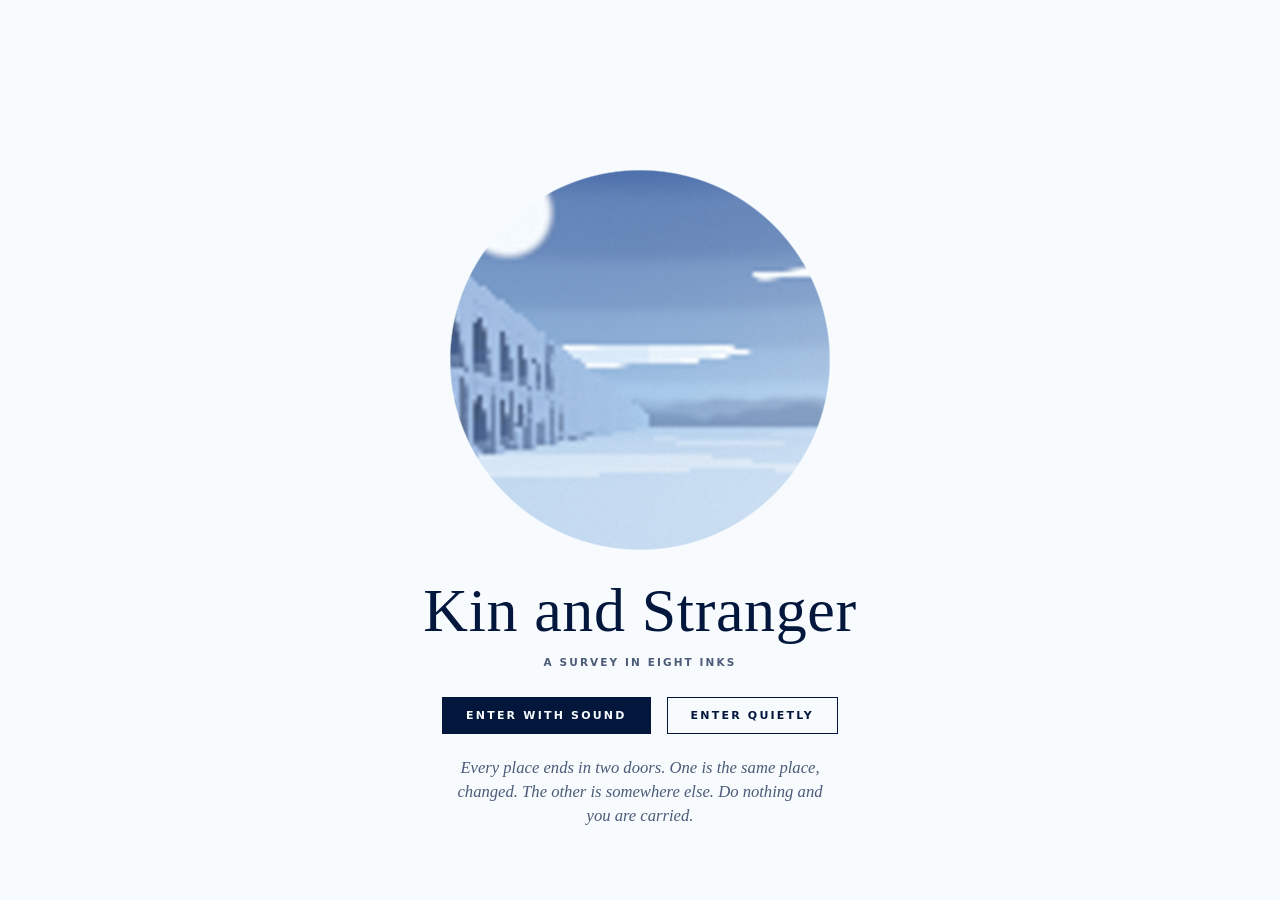
==== commit ba0f0987: "Interface pass: paper mat, data header, door labels, start screen; canal pole test Co-Authored-By: C" ====
--- a/index.html
+++ b/index.html
@@ -11,7 +11,7 @@
 @property --hole { syntax: '<length-percentage>'; inherits: false; initial-value: 0px; }
 :root {
   --paper: #f4ecdc; --ink: #1c1b22; --soft: rgba(28,27,34,.56); --hair: rgba(28,27,34,.18); --accent: #e23d28;
-  --mat: clamp(16px, 2.6vmin, 38px);
+  --mat: clamp(16px, 4.4vmin, 60px);
   --serif: "Iowan Old Style", "Palatino Linotype", Palatino, "Book Antiqua", Georgia, serif;
   --sans: ui-sans-serif, system-ui, -apple-system, "Segoe UI", "Helvetica Neue", Arial, sans-serif;
 }
@@ -33,7 +33,7 @@
 #cap-no { color: var(--soft); }
 #cap-name { margin: .38em 0 .12em; font-size: clamp(20px, 2.2vw, 31px); font-weight: 400; line-height: 1.12; letter-spacing: .005em; }
 #cap-line { margin: 0; max-width: 68ch; font-size: clamp(14px, 1.2vw, 17px); text-wrap: pretty; }
-#cap-hint { margin: .3em 0 0; min-height: 1.3em; font-style: italic; font-size: 13.5px; color: var(--soft); opacity: 0; transition: opacity 1.4s ease; }
+#cap-hint { margin: .45em 0 0; min-height: 1.3em; font-style: italic; font-size: 14px; color: var(--ink); opacity: 0; transition: opacity 1.4s ease; }
 #cap-hint.on { opacity: 1; }
 #keys { flex: 0 0 auto; display: flex; gap: clamp(14px, 1.8vw, 26px); padding-top: 1px; white-space: nowrap; }
 #keys button, #more .row button { color: var(--soft); padding: 6px 0; border-bottom: 1px solid transparent; transition: color .25s, border-color .25s; }
@@ -74,7 +74,7 @@
 #veil-in { text-align: center; padding: 0 24px max(8vh, 40px); max-width: 640px; }
 #veil-title { font-size: clamp(30px, 5.2vw, 62px); line-height: 1.05; letter-spacing: .01em; }
 #veil-sub { margin: 1.2em 0 0; color: var(--soft); }
-#veil-note { margin: 1.1em auto 0; max-width: 40ch; font-size: clamp(14px, 1.3vw, 17px); color: var(--soft); font-style: italic; }
+#veil-note { margin: 1.3em auto 0; max-width: 46ch; font-size: clamp(14px, 1.3vw, 17px); color: var(--soft); font-style: italic; }
 #veil-go { margin-top: 1.9em; display: flex; flex-wrap: wrap; gap: 12px 16px; justify-content: center; }
 #veil-go button { padding: 13px 24px; font: 600 11px/1 var(--sans); letter-spacing: .2em; text-transform: uppercase; box-shadow: inset 0 0 0 1px var(--ink); transition: background-color .25s, color .25s; }
 #veil-go button:first-child, #veil-go button:hover { background: var(--ink); color: var(--paper); }
@@ -92,7 +92,8 @@
 body.bleed #foot:focus-within > nav { pointer-events: auto; }
 body.bleed.idle #view { cursor: none; }
 body.bleed #foot { --ink: #fff; --soft: rgba(255,255,255,.72); --hair: rgba(255,255,255,.3); }
-body.bleed #more { --paper: rgba(16,16,22,.9); }
+body.bleed #more { --paper: #17171d; }
+body.bleed.more-open #caption { visibility: hidden; }
 body.shot #foot, body.shot #veil, body.shot #more { display: none; }
 
 @media (max-width: 720px) {
@@ -130,7 +131,7 @@
       <p id="cap-hint"></p>
     </section>
     <nav id="keys" aria-label="Controls">
-      <button id="b-sound" aria-pressed="false" title="Sound (S)">Sound</button>
+      <button id="b-sound" aria-pressed="false" title="Sound (S)">Sound off</button>
       <button id="b-pause" aria-pressed="false" title="Pause (space)">Pause</button>
       <button id="b-next" title="Bring the doors on (N)">Onward</button>
       <button id="b-more" aria-expanded="false" aria-controls="more" title="More (M)">More</button>
@@ -141,16 +142,16 @@
         <div class="row">
           <button id="b-copy" title="Copy a link to this place (C)">Copy link</button>
           <button id="b-photo" title="Save this plate as a picture (P)">Save plate</button>
-          <button id="b-stay" aria-pressed="false" title="Stay here: the doors will not open (L)">Stay</button>
+          <button id="b-stay" aria-pressed="false" title="Stay in this place: the doors will not open until you say (L)">Stay here</button>
         </div>
-        <h2>The sheet</h2>
+        <h2>The picture</h2>
         <div class="row">
           <button id="b-bleed" aria-pressed="false" title="Fill the window with the picture (B)">Full bleed</button>
-          <button id="b-gentle" aria-pressed="false" title="A level, unhurried camera (G)">Gentle</button>
+          <button id="b-gentle" aria-pressed="false" title="A level, unhurried flight (G)">Gentle flight</button>
           <button id="b-full" title="Fullscreen (F)">Fullscreen</button>
         </div>
-        <p id="about">Every place ends in two doors. The low one opens on the same place, changed: at night, flooded, a long time later. The high one opens on somewhere else. Look at a door to choose it, or do nothing and be carried. Nothing here is stored anywhere but in this browser.</p>
-        <p id="stat"></p>
+        <p id="about">Every place ends in two doors. One opens on the same place, changed: at night, flooded, a long time later. The other opens on somewhere else. Look at a door to choose it, or do nothing and be carried.</p>
+        <p id="stat" hidden></p>
       </aside>
     </nav>
   </footer>
@@ -163,13 +164,13 @@
       <button id="go-sound">Enter with sound</button>
       <button id="go-quiet">Enter quietly</button>
     </div>
-    <p id="veil-note" hidden>A flight through places that were not here a moment ago. Each one ends in two doors.</p>
+    <p id="veil-note" hidden>Every place ends in two doors. One is the same place, changed. The other is somewhere else. Do nothing and you are carried.</p>
   </div>
 </div>
 <script>
 (function () {
 const ARTIFACT = false;
-const GLSL = {"a-head":"uniform sampler2D uNoise;\nuniform sampler2D uPortTex0;\nuniform sampler2D uPortTex1;\nuniform vec2 uRes;\nuniform vec3 uCamP, uCamR, uCamU, uCamF;\nuniform float uPix;\nuniform float uTime;\nuniform int uZero;\nuniform vec3 uInk[8];\nuniform vec3 uSunDir;\nuniform vec4 uSun;\nuniform vec4 uAir;\nuniform vec4 uSea;\nuniform vec4 uPathA;\nuniform vec4 uPathB;\nuniform float uTr[16];\nuniform vec4 uSet;\nuniform vec4 uSetK;\nuniform vec4 uEv;\nuniform vec4 uSky;\nuniform vec4 uBody[2];\nuniform vec4 uBodyK[2];\nuniform vec4 uPart;\nuniform vec4 uClip;\nuniform float uClipOn;\nuniform vec4 uPortC[2];\nuniform vec4 uPortN[2];\nuniform vec3 uPortInk[2];\nuniform vec4 uFill;\nuniform vec4 uQ;\n#define TOP 0\n#define LOW 1\n#define GLOW 2\n#define LIT 3\n#define SHADE 4\n#define DEEP 5\n#define PAPER 6\n#define ACCENT 7\nfloat gD;\nvec3 gRd;\nfloat cellExit(vec2 q, float S) {\n  vec2 inv = 1.0 / max(abs(gRd.xz), vec2(1e-4));\n  vec2 tw = (S * 0.5 - q * sign(gRd.xz)) * inv;\n  return min(tw.x, tw.y) + 0.02 * S;\n}\nfloat cellExitZ(float qz, float S) {\n  return (S * 0.5 - qz * sign(gRd.z)) / max(abs(gRd.z), 1e-4) + 0.02 * S;\n}\nstruct Surf { vec3 lit; vec3 shade; float glow; float line; };\nvec4 cell4(ivec2 c) { return texelFetch(uNoise, c & 255, 0); }\nfloat cell1(ivec2 c) { return texelFetch(uNoise, c & 255, 0).r; }\nfloat vnoise(vec2 x) {\n  vec2 i = floor(x), f = fract(x);\n  f = f * f * (3.0 - 2.0 * f);\n  ivec2 c = ivec2(i);\n  float a = cell1(c), b = cell1(c + ivec2(1, 0)), d = cell1(c + ivec2(0, 1)), e = cell1(c + ivec2(1, 1));\n  return mix(mix(a, b, f.x), mix(d, e, f.x), f.y);\n}\nfloat vnoise1(float x) {\n  float i = floor(x), f = fract(x);\n  f = f * f * (3.0 - 2.0 * f);\n  int c = int(i);\n  return mix(cell1(ivec2(c, 71)), cell1(ivec2(c + 1, 71)), f);\n}\nfloat vnoise2(vec2 x) {\n  return 0.65 * vnoise(x) + 0.35 * vnoise(mat2(1.6, 1.2, -1.2, 1.6) * x + 31.7);\n}\nfloat ign(vec2 p) { return fract(52.9829189 * fract(dot(p, vec2(0.06711056, 0.00583715)))); }\nmat2 rot(float a) { float c = cos(a), s = sin(a); return mat2(c, -s, s, c); }\nfloat sdBox(vec3 p, vec3 b) { vec3 q = abs(p) - b; return length(max(q, 0.0)) + min(max(q.x, max(q.y, q.z)), 0.0); }\nfloat sdBox2(vec2 p, vec2 b) { vec2 q = abs(p) - b; return length(max(q, 0.0)) + min(max(q.x, q.y), 0.0); }\nfloat sdCyl(vec3 p, float r, float h) { vec2 d = vec2(length(p.xz) - r, abs(p.y) - h); return min(max(d.x, d.y), 0.0) + length(max(d, 0.0)); }\nfloat sdTorus(vec3 p, float R, float r) { return length(vec2(length(p.xy) - R, p.z)) - r; }\nfloat sdSeg(vec3 p, vec3 a, vec3 b, float r) { vec3 pa = p - a, ba = b - a; return length(pa - ba * clamp(dot(pa, ba) / dot(ba, ba), 0.0, 1.0)) - r; }\nfloat stairs(float x, float s) { float k = x / s; return s * (floor(k) + smoothstep(0.0, 0.08, fract(k))); }\nvec2 pathXY(float z) {\n  return vec2(uPathA.x * sin(z * uPathA.y + uPathA.z),\n              uPathB.z + uPathA.w * sin(z * uPathB.x + uPathB.y));\n}\nfloat setRaw(vec3 q, float kind, float motion) {\n  float d = 1e5;\n  if (kind < 1.5) {\n    float frame = max(sdBox(q - vec3(0.0, 2.0, 0.0), vec3(1.25, 2.0, 0.16)), -sdBox(q - vec3(0.0, 1.8, 0.0), vec3(0.8, 1.8, 0.5)));\n    vec3 l = q - vec3(-0.8, 1.8, 0.0);\n    l.xz = rot(-1.9 * motion) * l.xz;\n    d = min(frame, sdBox(l - vec3(0.8, 0.0, 0.0), vec3(0.78, 1.78, 0.045)));\n  } else if (kind < 2.5) {\n    d = length(q - vec3(0.0, 1.0 + 2.4 * motion, 0.0)) - 1.0;\n  } else if (kind < 3.5) {\n    vec3 r = q - vec3(0.0, 1.55, 0.0);\n    d = sdTorus(r, 1.5, 0.11);\n  } else if (kind < 4.5) {\n    float taper = 0.42 - 0.035 * q.y;\n    d = max(sdBox2(q.xz, vec2(taper)), abs(q.y - 3.0) - 3.0);\n    d = min(d, sdBox(q - vec3(0.0, 6.15, 0.0), vec3(0.34, 0.15, 0.34)));\n    d = max(d, -sdBox(q - vec3(0.0, 5.3, 0.0), vec3(0.08, 0.14, 1.0)));\n  } else if (kind < 5.5) {\n    float tread = q.y - stairs(q.z + 3.0, 0.25) * 0.72;\n    d = max(max(tread * 0.7, abs(q.x) - 0.6), max(abs(q.z) - 3.0, -q.y - 0.2));\n    d = max(d, -(q.y - (q.z + 3.0) * 0.72 + 0.55) * 0.7);\n  } else if (kind < 6.5) {\n    vec3 a = q - vec3(0.0, 1.6, 0.0);\n    float outer = max(sdBox(a, vec3(1.5, 1.6, 0.34)), -a.y - 1.6);\n    float hole = min(length(a.xy - vec2(0.0, 0.5)) - 1.0, sdBox2(a.xy - vec2(0.0, -0.6), vec2(1.0, 1.1)));\n    d = max(outer, -hole);\n  } else if (kind < 7.5) {\n    vec3 s = q - vec3(0.0, 1.6 + 0.5 * motion, 0.0);\n    s.xy = rot(0.22) * s.xy;\n    d = sdBox(s, vec3(0.5, 1.4, 0.22));\n  } else {\n    d = sdCyl(q - vec3(0.0, 1.0, 0.0), 0.09, 1.0);\n    d = min(d, length(q - vec3(0.0, 2.3, 0.0)) - 0.8);\n    d = min(d, length(q - vec3(0.62, 1.85, 0.1)) - 0.5);\n    d = min(d, length(q - vec3(-0.55, 1.95, -0.15)) - 0.55);\n  }\n  return d;\n}\nfloat setPiece(vec3 p) {\n  if (uSetK.x < 0.5) return 1e5;\n  vec3 q = p - uSet.xyz;\n  float bound = length(q - vec3(0.0, 3.5 * uSet.w, 0.0)) - 5.5 * uSet.w;\n  if (bound > 2.0 * uSet.w) return bound;\n  q.xz = rot(uSetK.y) * q.xz;\n  return setRaw(q / uSet.w, uSetK.x, uSetK.z) * uSet.w;\n}\nSurf setSurf(vec3 p) {\n  vec3 q = p - uSet.xyz;\n  q.xz = rot(uSetK.y) * q.xz;\n  q /= uSet.w;\n  Surf s = Surf(mix(uInk[LIT], uInk[PAPER], 0.55), mix(uInk[SHADE], uInk[DEEP], 0.45), 0.0, 1.0);\n  float k = uSetK.x, lit = uSetK.w;\n  bool accent = false;\n  if (k < 1.5) accent = abs(q.z) < 0.6 && abs(q.x) < 0.8 && q.y < 3.6 && lit > 0.5 && false;\n  else if (k < 2.5) accent = lit > 0.01;\n  else if (k < 3.5) accent = lit > 0.01;\n  else if (k < 4.5) accent = q.y > 5.1 && q.y < 5.5 && abs(q.x) < 0.1;\n  else if (k < 7.5 && k > 6.5) accent = lit > 0.01;\n  else if (k > 7.5) accent = q.y > 1.4 && lit > 0.01;\n  if (accent) {\n    float a = (k > 3.5 && k < 4.5) ? max(lit, 0.35) : lit;\n    s.lit = mix(s.lit, uInk[ACCENT], a);\n    s.shade = mix(s.shade, uInk[ACCENT] * 0.72, a);\n    s.glow = a * ((k > 3.5 && k < 4.5) ? 1.0 : 0.35);\n  }\n  return s;\n}","forms/canal":"#define FAR 800.0\n#define STEPK 0.9\n#define SHFAR 140.0\nfloat shafts(vec3 ro, vec3 rd, float t, float jit) { return 0.0; }\nvec4 house(float cz, float side) { return cell4(ivec2(int(cz) * 3 + (side > 0.0 ? 1 : 0), 97)); }\nbool oddHouse(float cz, float side) { return uTr[12] > 0.5 && abs(cz - uTr[10]) < 0.5 && side * uTr[11] > 0.0; }\nfloat houseH(float cz, float side, vec4 r) {\n  float h = uTr[2] + uTr[3] * r.x;\n  bool odd = oddHouse(cz, side);\n  if (odd && uTr[12] > 2.5) h = (uTr[2] + uTr[3]) * 1.8;\n  if ((odd && uTr[12] > 1.5 && uTr[12] < 2.5) || (!odd && r.z < uTr[15])) return 0.0;\n  return floor(h / uTr[8]) * uTr[8] + 1.1;\n}\nfloat houseD(vec3 p, float cz, float side, float ax) {\n  vec4 r = house(cz, side);\n  float h = houseH(cz, side, r);\n  if (h <= 0.0) return 1e5;\n  float B = uTr[1];\n  vec3 q3 = vec3(uTr[0] + uTr[4] + uTr[14] * r.y - ax, p.y - h, abs(p.z - (cz + 0.5) * B) - B * 0.5);\n  return length(max(q3, 0.0)) + min(max(q3.x, max(q3.y, q3.z)), 0.0);\n}\nfloat bridgeD(vec3 p) {\n  float Wc = uTr[0], hs = uTr[6];\n  float zb = mod(p.z + uTr[5] * 0.5, uTr[5]) - uTr[5] * 0.5;\n  float R = (Wc * Wc + (hs - 1.0) * (hs - 1.0)) / (2.0 * (hs - 1.0));\n  float px = p.x - pathXY(p.z).x;\n  float ring = abs(length(vec2(px, p.y - hs + R)) - R - 0.4) - 0.4;\n  return max(max(ring, abs(zb) - 1.7), max(abs(px) - Wc - 0.6, 0.8 - p.y));\n}\nfloat map(vec3 p) {\n  float Wc = uTr[0], B = uTr[1], Q = uTr[4];\n  float px = p.x - pathXY(p.z).x;\n  float ax = abs(px), side = px < 0.0 ? -1.0 : 1.0;\n  float d = p.y + 3.0;\n  vec2 q2 = vec2(Wc - ax, p.y - 1.0);\n  d = min(d, length(max(q2, 0.0)) + min(max(q2.x, q2.y), 0.0));\n  float roofs = (uTr[2] + uTr[3]) * 1.8 + 2.0;\n  if (p.y > roofs + 1.0) { gD = 1e3; return (p.y - roofs) * 0.94; }\n  float cz = floor(p.z / B), qz = p.z - (cz + 0.5) * B;\n  d = min(d, houseD(p, cz, side, ax));\n  d = min(d, houseD(p, cz + (qz > 0.0 ? 1.0 : -1.0), side, ax));\n  if (uTr[5] > 1.0) d = min(d, bridgeD(p));\n  if (uTr[13] > 0.5) {\n    float away = length(p.xz - uCamP.xz);\n    float zp = mod(p.z, 9.0) - 4.5;\n    float top = 2.7 * (1.0 - smoothstep(70.0, 120.0, away));\n    d = min(d, max(length(vec2(ax - Wc + 1.3, zp)) - 0.16 - min(0.7 * uPix * away, 0.2), p.y - top));\n  }\n  d = min(d * 0.94, setPiece(p));\n  gD = d;\n  return min(d, cellExitZ(qz, B));\n}\nSurf surf(vec3 p, vec3 n, float t) {\n  if (setPiece(p) < 0.02 + 0.002 * t) return setSurf(p);\n  float Wc = uTr[0], B = uTr[1], Q = uTr[4], st = uTr[8];\n  float px = p.x - pathXY(p.z).x;\n  float ax = abs(px), side = px < 0.0 ? -1.0 : 1.0;\n  Surf s = Surf(mix(uInk[LIT], uInk[PAPER], 0.3), mix(uInk[SHADE], uInk[DEEP], 0.3), 0.0, 1.0);\n  float wet = uSea.x > 0.5 ? (1.0 - smoothstep(uSea.y + 0.35, uSea.y + 0.7, p.y)) : 0.0;\n  if (p.y < -2.9) { s.lit = mix(uInk[LIT], uInk[SHADE], 0.45); s.shade = uInk[SHADE]; s.line = 0.0; return s; }\n  if (uTr[5] > 1.0 && bridgeD(p) < 0.03 + 0.002 * t) {\n    s.lit = mix(uInk[LIT], uInk[PAPER], 0.6);\n    return s;\n  }\n  if (ax < Wc - 0.5) {\n    s.lit = mix(uInk[SHADE], uInk[LIT], 0.3); s.shade = uInk[DEEP];\n    if (p.y > 2.1) { s.lit = uInk[ACCENT]; s.shade = mix(uInk[ACCENT], uInk[DEEP], 0.4); }\n    return s;\n  }\n  float zin = p.z - n.z * (0.06 + 0.9 * uPix * t);\n  float cz = floor(zin / B), qz = p.z - (cz + 0.5) * B;\n  vec4 r = house(cz, side);\n  float h = houseH(cz, side, r);\n  bool front = abs(n.x) > 0.7 && ax > Wc + Q - 0.05 && p.y > 1.02;\n  if (!front && (p.y < 1.06 || ax < Wc + Q - 0.05)) {\n    s.lit = mix(s.lit, mix(uInk[SHADE], uInk[LIT], 0.4), wet); s.shade = mix(s.shade, uInk[DEEP], wet * 0.6);\n    float flag = smoothstep(0.46, 0.49, abs(fract(p.z / 2.2) - 0.5)) * step(0.5, n.y) * exp(-t * 0.02);\n    s.lit = mix(s.lit, uInk[SHADE], flag * 0.35);\n    return s;\n  }\n  float tint = r.w;\n  vec3 wall = tint < 0.25 ? mix(uInk[LIT], uInk[PAPER], 0.55) : tint < 0.5 ? mix(uInk[LIT], uInk[GLOW], 0.45) : tint < 0.75 ? uInk[LIT] : mix(uInk[LIT], uInk[SHADE], 0.3);\n  s.lit = wall; s.shade = mix(mix(uInk[SHADE], wall, 0.22), uInk[DEEP], 0.12);\n  bool odd = oddHouse(cz, side);\n  if (odd && uTr[12] < 1.5) { s.lit = uInk[ACCENT]; s.shade = mix(uInk[ACCENT], uInk[DEEP], 0.45); s.glow = 0.06; }\n  if (p.y > h - 0.02) { s.lit = mix(uInk[SHADE], uInk[LIT], 0.4); s.shade = mix(uInk[SHADE], uInk[DEEP], 0.5); return s; }\n  if (front) {\n    float fade = exp(-t * 0.0035);\n    s.lit = mix(s.lit, uInk[PAPER], 0.6 * step(h - 0.55, p.y));\n    float lo = 1.0 - step(1.0 + st * 0.9, p.y);\n    s.lit = mix(s.lit, mix(s.lit, uInk[SHADE], 0.3), lo);\n    float W = uTr[7];\n    float nw = max(floor((B - 1.6) / W), 1.0);\n    float u = (qz + nw * W * 0.5) / W;\n    float col = floor(u), row = floor((p.y - 1.0) / st);\n    vec2 f = vec2(fract(u), fract((p.y - 1.0) / st));\n    float inx = step(abs(f.x - 0.5), 0.26), iny = step(0.26, f.y) * step(f.y, lo > 0.5 ? 0.72 : 0.78);\n    float win = inx * iny * step(0.0, u) * step(u, nw) * step(p.y, h - st * 0.55);\n    if (win > 0.5) {\n      float rnd = cell1(ivec2(int(cz) * 13 + int(col) * 3 + (side > 0.0 ? 1 : 0), int(row) * 7 + 31));\n      float on = step(rnd, uTr[9] + (1.0 - uTr[9]) * uEv.x * step(0.5, uEv.y) - 0.002);\n      vec3 dark = mix(uInk[DEEP], uInk[SHADE], 0.35);\n      s.lit = mix(s.lit, mix(dark, uInk[ACCENT], on), fade);\n      s.shade = mix(s.shade, mix(uInk[DEEP], uInk[ACCENT], on), fade);\n      s.glow = on * fade * 0.9;\n      s.line = 0.0;\n    }\n  }\n  return s;\n}","forms/cistern":"#define FAR 420.0\n#define STEPK 0.95\n#define SHFAR 70.0\nfloat archHole(vec2 q, float a, float h0) {\n  return min(sdBox2(q - vec2(0.0, h0 * 0.5 - 2.0), vec2(a, h0 * 0.5 + 2.0)), length(q - vec2(0.0, h0)) - a);\n}\nfloat inBeam(vec3 p) {\n  float S = uTr[0];\n  vec3 q = p + uSunDir * ((uTr[1] - p.y) / max(uSunDir.y, 0.05));\n  float u = mod(q.x + S * 0.5, S) - S * 0.5;\n  float n = max(uTr[7], 1.0);\n  float vz = mod(q.z + S * 0.5, S * n) - S * n * 0.5;\n  return step(max(abs(u), abs(vz)), uTr[6]);\n}\nfloat shafts(vec3 ro, vec3 rd, float t, float jit) {\n  if (uTr[6] < 0.01 || uTr[13] > 0.5 || uSunDir.y < 0.05) return 0.0;\n  float far = min(t, 5.0 * uTr[0]), s = 0.0;\n  for (int i = uZero; i < 14; i++) {\n    float f = (float(i) + 0.5) / 14.0;\n    vec3 p = ro + rd * far * f;\n    s += inBeam(p) * step(p.y, uTr[1]) * exp(-far * f * uAir.x * 1.5);\n  }\n  return s / 14.0 * (far / (4.0 * uTr[0])) * 1.5;\n}\nfloat map(vec3 p) {\n  float S = uTr[0], H = uTr[1], h0 = uTr[2], r = uTr[3], w = uTr[11];\n  float u = mod(p.x + S * 0.5, S) - S * 0.5;\n  float v = mod(p.z, S) - S * 0.5;\n  float cu = S * 0.5 - abs(u), cv = S * 0.5 - abs(v);\n  float a = S * 0.5 - r;\n  float cz = floor(p.z / S + 0.5), side = sign(p.x);\n  bool odd = uTr[9] > 0.5 && abs(cz - uTr[8]) < 0.5 && abs(p.x) < S && side * uTr[10] > 0.0;\n  float lod = uTr[13] > 0.5 ? 1.0 - smoothstep(9.0 * S, 13.0 * S, length(p.xz - uCamP.xz)) : 1.0;\n  H *= lod; h0 *= lod;\n  float top = uTr[5] > 0.5 ? h0 + 0.3 : H;\n  float col = uTr[4] < 0.5 ? length(vec2(cu, cv)) - r : max(cu, cv) - r * 0.9;\n  col = max(col, p.y - top);\n  col = min(col, max(max(cu, cv) - r * 1.35, abs(p.y - 0.25) - 0.45));\n  col = min(col, max(max(cu, cv) - r * 1.3, abs(p.y - top + 0.25) - 0.3));\n  if (odd) {\n    if (uTr[9] > 1.5 && uTr[9] < 2.5) col = 1e5;\n    else if (uTr[9] > 2.5) col = max(col, p.y - 1.6 - 0.5 * cu);\n  }\n  float d = col;\n  if (uTr[5] > 0.5) {\n    d = min(d, max(max(cu - w, -archHole(vec2(v, p.y), a, h0)), p.y - H));\n    if (uTr[5] > 1.5) d = min(d, max(max(cv - w, -archHole(vec2(u, p.y), a, h0)), p.y - H));\n  }\n  if (uTr[13] < 0.5) {\n    float roof = max(H - p.y, p.y - H - 0.7);\n    if (uTr[6] > 0.01) {\n      float n = max(uTr[7], 1.0);\n      float vz = mod(p.z + S * 0.5, S * n) - S * n * 0.5;\n      roof = max(roof, uTr[6] - max(abs(u), abs(vz)));\n    }\n    d = min(d, roof);\n  }\n  d = min(d, p.y + 0.6);\n  d = min(d, setPiece(p));\n  gD = d;\n  return d;\n}\nSurf surf(vec3 p, vec3 n, float t) {\n  if (setPiece(p) < 0.02 + 0.002 * t) return setSurf(p);\n  float S = uTr[0], H = uTr[1];\n  Surf s = Surf(mix(uInk[LIT], uInk[PAPER], 0.35), mix(uInk[SHADE], uInk[DEEP], 0.4), 0.0, 1.0);\n  if (p.y < -0.5) {\n    s.lit = uInk[LIT]; s.shade = uInk[SHADE];\n    vec2 f = abs(fract(p.xz / (S * 0.25)) - 0.5);\n    float line = smoothstep(0.47, 0.49, max(f.x, f.y)) * exp(-t * 0.02);\n    s.shade = mix(s.shade, uInk[DEEP], line * 0.5); s.lit = mix(s.lit, uInk[SHADE], line * 0.5);\n    s.line = 0.0;\n    return s;\n  }\n  if (p.y > H - 0.02 && n.y < -0.5) { s.lit = mix(uInk[LIT], uInk[SHADE], 0.5); return s; }\n  float course = smoothstep(0.44, 0.48, abs(fract(p.y / 0.9) - 0.5)) * step(abs(n.y), 0.5) * exp(-t * 0.03);\n  s.lit = mix(s.lit, mix(uInk[LIT], uInk[SHADE], 0.45), course * 0.6);\n  float wet = uSea.x > 0.5 ? (1.0 - smoothstep(uSea.y + 0.5, uSea.y + 0.9, p.y)) : 0.0;\n  s.lit = mix(s.lit, mix(uInk[SHADE], uInk[LIT], 0.35), wet); s.shade = mix(s.shade, uInk[DEEP], wet * 0.5);\n  float cz = floor(p.z / S + 0.5);\n  bool odd = uTr[9] > 0.5 && uTr[9] < 1.5 && abs(cz - uTr[8]) < 0.5 && abs(p.x) < S && sign(p.x) * uTr[10] > 0.0;\n  float u = mod(p.x + S * 0.5, S) - S * 0.5, v = mod(p.z, S) - S * 0.5;\n  bool onCol = length(vec2(S * 0.5 - abs(u), S * 0.5 - abs(v))) < uTr[3] * 1.5;\n  if (odd && onCol && p.y < uTr[2] + 0.4) { s.lit = uInk[ACCENT]; s.shade = mix(uInk[ACCENT], uInk[DEEP], 0.4); s.glow = 0.12; }\n  vec3 lc = vec3(sign(u) * (S * 0.5 - uTr[3]), 2.7, sign(v) * S * 0.5);\n  if (uTr[12] > 0.5 && length(vec3(u, p.y, v) - lc) < 0.42) {\n    float on = step(cell1(ivec2(int(cz), int(sign(p.x)) + 5)), uEv.x * 1.02 - 0.01);\n    s.lit = mix(s.lit, uInk[ACCENT], on); s.shade = mix(s.shade, uInk[ACCENT], on); s.glow = on;\n  }\n  return s;\n}","forms/plain":"#define FAR 1500.0\n#define STEPK 0.92\n#define SHFAR 160.0\nfloat groundH(vec2 x) {\n  return uTr[8] > 0.01 ? uTr[8] * (vnoise(x * 0.012) - 0.5) * smoothstep(8.0, 40.0, abs(x.x)) : 0.0;\n}\nbool isOdd(ivec2 c) { return c.x == int(uTr[5]) && c.y == int(uTr[6]); }\nfloat thing(vec3 q, float kind, float H, float W, vec4 r, bool odd) {\n  float ex = odd ? uTr[7] : 0.0;\n  if (ex > 1.5 && ex < 2.5) return 1e5;\n  if (ex > 2.5 && ex < 3.5) { H *= 2.4; W *= 1.9; }\n  if (ex > 3.5) { q.zy = rot(1.32) * (q.zy - vec2(0.0, W)); q.y += W; }\n  float d;\n  if (kind < 1.5) {\n    float w = W * (1.0 - 0.55 * clamp(q.y / H, 0.0, 1.0));\n    d = max(sdBox2(q.xz, vec2(w)), abs(q.y - H * 0.5) - H * 0.5) * 0.9;\n  } else if (kind < 2.5) {\n    q.xz = rot(r.w * 6.283) * q.xz;\n    float h = H * (0.6 + 0.4 * r.x);\n    d = sdBox(q - vec3(0.0, h * 0.5, 0.0), vec3(W, h * 0.5, W * 0.38)) - W * 0.18;\n  } else if (kind < 3.5) {\n    d = sdCyl(q - vec3(0.0, H * 0.5, 0.0), W * 0.12, H * 0.5);\n    d = min(d, length(q - vec3(0.0, H + W * 0.55, 0.0)) - W * 0.6);\n  } else if (kind < 4.5) {\n    vec3 g = q; g.x = abs(g.x) - W * 2.2;\n    d = sdBox(g - vec3(0.0, H * 0.5, 0.0), vec3(W * 0.3, H * 0.5, W * 0.3));\n    d = min(d, sdBox(q - vec3(0.0, H * 0.94, 0.0), vec3(W * 3.0, W * 0.28, W * 0.38)));\n    d = min(d, sdBox(q - vec3(0.0, H * 0.74, 0.0), vec3(W * 2.4, W * 0.18, W * 0.26)));\n  } else {\n    d = length(q - vec3(0.0, -H * 0.15, 0.0)) - H * 0.75;\n  }\n  return d;\n}\nfloat shafts(vec3 ro, vec3 rd, float t, float jit) { return 0.0; }\nfloat map(vec3 p) {\n  float d = p.y - groundH(p.xz);\n  d = min(d, setPiece(p));\n  gD = d;\n  float kind = uTr[0];\n  if (kind < 0.5) return d;\n  float S = uTr[1], H = uTr[2], W = uTr[10];\n  float away = length(p.xz - uCamP.xz);\n  float lod = 1.0 - smoothstep(9.0 * S, 13.0 * S, away);\n  if (lod < 0.01) return d;\n  H *= lod;\n  float top = H * 2.5 + 2.0;\n  if (p.y > top) { gD = d; return min(d, p.y - top + 1.0); }\n  ivec2 c = ivec2(floor(p.xz / S));\n  vec4 r = cell4(c);\n  vec3 q = vec3(p.x - (float(c.x) + 0.5) * S, p.y, p.z - (float(c.y) + 0.5) * S);\n  float ex = cellExit(q.xz, S);\n  bool odd = isOdd(c);\n  if (r.x < uTr[4] || odd) {\n    q.xz -= (r.yz - 0.5) * S * 0.42 * uTr[3] * (odd ? 0.0 : 1.0);\n    d = min(d, thing(q, kind, H, W, r, odd) - min(0.8 * uPix * away, 0.8 * W) * lod);\n  }\n  gD = d;\n  return min(d, ex);\n}\nSurf surf(vec3 p, vec3 n, float t) {\n  float gh = groundH(p.xz);\n  if (setPiece(p) < 0.02 + 0.002 * t) return setSurf(p);\n  if (p.y - gh > 0.03 + 0.003 * t || n.y < 0.6) {\n    Surf s = Surf(mix(uInk[LIT], uInk[PAPER], 0.3), mix(uInk[SHADE], uInk[DEEP], 0.5), 0.0, 1.0);\n    float S = uTr[1];\n    ivec2 c = ivec2(floor(p.xz / S));\n    vec4 r = cell4(c);\n    bool odd = isOdd(c);\n    float kind = uTr[0];\n    bool lamp = kind > 2.5 && kind < 3.5 && p.y > uTr[2] * (odd && uTr[7] > 2.5 && uTr[7] < 3.5 ? 2.4 : 1.0);\n    float on = lamp ? step(r.w, uEv.x * 1.02 - 0.01) : 0.0;\n    if (odd && uTr[7] > 0.5 && uTr[7] < 1.5 && (lamp || kind < 2.5 || kind > 3.5)) on = 1.0;\n    if (on > 0.5) { s.lit = uInk[ACCENT]; s.shade = mix(uInk[ACCENT], uInk[PAPER], 0.25); s.glow = lamp ? 1.0 : 0.3; }\n    return s;\n  }\n  Surf s = Surf(uInk[LIT], uInk[SHADE], 0.0, 0.0);\n  float fade = exp(-t * 0.006);\n  if (uTr[9] > 0.5 && uTr[9] < 1.5) {\n    vec2 x = p.xz * 0.16; ivec2 ci = ivec2(floor(x)); vec2 f = fract(x);\n    float d1 = 8.0, d2 = 8.0;\n    for (int j = -1; j <= 1; j++) for (int i = -1; i <= 1; i++) {\n      vec4 r = cell4(ci + ivec2(i, j) + 53);\n      float d = length(vec2(float(i), float(j)) + r.xy - f);\n      if (d < d1) { d2 = d1; d1 = d; } else if (d < d2) d2 = d;\n    }\n    float line = 1.0 - smoothstep(0.02, 0.05 + 2.0 * uPix * t, d2 - d1);\n    s.lit = mix(s.lit, mix(uInk[LIT], uInk[SHADE], 0.55), line * fade);\n    s.shade = mix(s.shade, uInk[DEEP], line * fade * 0.4);\n  }\n  return s;\n}","forms/stair":"#define FAR 640.0\n#define STEPK 0.9\n#define SHFAR 110.0\nfloat shafts(vec3 ro, vec3 rd, float t, float jit) { return 0.0; }\nfloat qp(vec2 q) { return length(max(q, 0.0)) + min(max(q.x, q.y), 0.0); }\nfloat flightA(float z, float i) { float P = uTr[4]; return P * 0.5 - abs(mod(z + i * P * 0.5, P) - P * 0.5); }\nfloat map(vec3 p) {\n  float W0 = uTr[0], D = uTr[1], RH = uTr[2], N = uTr[3], Bn = uTr[13];\n  float M = N + Bn, base = -Bn * RH, top = N * RH;\n  float d;\n  if (p.y > top + 9.0) { gD = 1e3; return (p.y - top - 8.0) * 0.94; }\n  float px = p.x - pathXY(p.z).x;\n  float ax = abs(px), u = ax - W0;\n  float i = clamp(floor(u / D), -1.0, M - 1.0);\n  d = qp(vec2(i * D - u, p.y - (base + (i + 1.0) * RH)));\n  if (i < M - 1.0) d = min(d, qp(vec2((i + 1.0) * D - u, p.y - (base + (i + 2.0) * RH))));\n  if (i > -0.5 && i < M - 1.5) {\n    float n = uTr[5], tw = uTr[4] * 0.5 / n, sh = RH / n, yb = base + (i + 1.0) * RH;\n    float a = flightA(p.z, i), k = clamp(floor(a / tw), 0.0, n - 1.0);\n    float df = qp(vec2(k * tw - a, p.y - (yb + (k + 1.0) * sh)));\n    if (k < n - 1.5) df = min(df, qp(vec2((k + 1.0) * tw - a, p.y - (yb + (k + 2.0) * sh))));\n    float slope = RH / (uTr[4] * 0.5);\n    float ramp = (p.y - yb - sh * 0.5 - a * slope) / sqrt(1.0 + slope * slope);\n    df = mix(df, ramp, smoothstep(sh / (3.2 * uPix), sh / (1.6 * uPix), length(p.xz - uCamP.xz)));\n    d = min(d, max(df, (i + 0.5) * D - u));\n  }\n  float away = length(p.xz - uCamP.xz), fat = min(0.7 * uPix * away, 0.25);\n  if (uTr[6] > 1.0) {\n    float zf = mod(p.z, uTr[6]) - uTr[6] * 0.5;\n    float pier = sdBox(vec3(ax - W0 + 0.45, p.y - (top + 1.3 + base) * 0.5, zf), vec3(0.45, (top + 1.3 - base) * 0.5, 0.55)) - fat;\n    float beam = sdBox(vec3(px, p.y - top - 0.75, zf), vec3(W0, 0.55, 0.55)) - fat;\n    d = min(d, min(pier, beam));\n  }\n  if (uTr[7] > 1.0) {\n    float zk = mod(p.z, uTr[7]) - uTr[7] * 0.5;\n    vec3 q = vec3(ax - (W0 + M * D + 2.6), p.y - top, zk);\n    float lod = 1.0 - smoothstep(170.0, 260.0, away);\n    float roof = sdBox(q - vec3(0.0, 3.1 * lod, 0.0), vec3(1.5, 0.22, 1.5) * lod);\n    roof = min(roof, sdBox(q - vec3(0.0, 3.6 * lod, 0.0), vec3(0.8, 0.3, 0.8) * lod));\n    float posts = max(length(abs(q.xz) - 1.2) - 0.16 - fat, q.y - 3.0 * lod);\n    d = min(d, min(roof, posts));\n  }\n  d = min(d * 0.94, setPiece(p));\n  gD = d;\n  return d;\n}\nSurf surf(vec3 p, vec3 n, float t) {\n  if (setPiece(p) < 0.02 + 0.002 * t) return setSurf(p);\n  float W0 = uTr[0], D = uTr[1], RH = uTr[2], N = uTr[3], Bn = uTr[13];\n  float M = N + Bn, base = -Bn * RH, top = N * RH;\n  float px = p.x - pathXY(p.z).x;\n  float ax = abs(px), u = ax - W0, side = px < 0.0 ? -1.0 : 1.0;\n  Surf s = Surf(mix(uInk[LIT], uInk[PAPER], 0.4), mix(uInk[SHADE], uInk[DEEP], 0.25), 0.0, 1.0);\n  if (p.y > top + 0.06) {\n    if (uTr[7] > 1.0 && u > M * D + 0.8) {\n      bool roof = p.y > top + 2.85;\n      s.lit = roof ? uInk[ACCENT] : s.lit; s.shade = roof ? mix(uInk[ACCENT], uInk[DEEP], 0.5) : s.shade;\n      float zc = floor(p.z / uTr[7]);\n      if (uTr[12] > 0.5 && roof && n.y < -0.5) {\n        float on = step(cell1(ivec2(int(zc), int(side) + 9)), uEv.x * 1.02 - 0.01);\n        s.lit = mix(s.lit, uInk[ACCENT], on); s.shade = mix(s.shade, uInk[ACCENT], on); s.glow = on;\n      }\n    }\n    return s;\n  }\n  float i = clamp(floor(u / D), -1.0, M - 1.0);\n  bool flight = i > -0.5 && i < M - 1.5 && u > (i + 0.5) * D - 0.02 && p.y > base + (i + 1.0) * RH + 0.02;\n  bool riser = abs(n.y) < 0.45;\n  if (riser) s.lit = mix(uInk[LIT], uInk[SHADE], 0.18);\n  if (flight) {\n    s.lit = riser ? uInk[LIT] : mix(uInk[LIT], uInk[PAPER], 0.62);\n    float zc = floor((p.z + i * uTr[4] * 0.5) / uTr[4]);\n    if (uTr[11] > 0.5 && abs(i - uTr[8]) < 0.5 && abs(zc - uTr[9]) < 0.5 && side * uTr[10] > 0.0) {\n      s.lit = uInk[ACCENT]; s.shade = mix(uInk[ACCENT], uInk[DEEP], 0.45); s.glow = 0.08;\n    }\n  } else if (!riser && u > 0.0) {\n    float joint = smoothstep(0.46, 0.49, abs(fract(p.z / 3.0) - 0.5)) * exp(-t * 0.02);\n    s.lit = mix(s.lit, uInk[SHADE], joint * 0.3);\n  }\n  float wet = (1.0 - smoothstep(0.12, 0.45, p.y)) * step(base + 0.05, p.y);\n  s.lit = mix(s.lit, mix(uInk[SHADE], uInk[LIT], 0.3), wet); s.shade = mix(s.shade, uInk[DEEP], wet * 0.6);\n  if (p.y < base + 0.05) { s.lit = mix(uInk[SHADE], uInk[LIT], 0.4); s.line = 0.0; }\n  return s;\n}","forms/terraces":"#define FAR 1900.0\n#define STEPK 0.9\n#define SHFAR 340.0\n#define LODPX 7.0\n#define HCELL 72.0\n#define HTALL 7.0\nfloat gU;\nvec3 gHq;\nvec4 gHr;\nbool gFree;\nvec3 gSunO;\nfloat gSunOn = 0.0;\nvec3 rawG(vec2 x) {\n  float pz = uPathA.y * x.y + uPathA.z;\n  float u = x.x - uPathA.x * sin(pz);\n  float uz = -uPathA.x * uPathA.y * cos(pz);\n  gU = u;\n  vec2 q = x * uTr[5];\n  vec2 f = fract(q);\n  ivec2 c = ivec2(floor(q));\n  vec2 w = f * f * (3.0 - 2.0 * f), dw = 6.0 * f * (1.0 - f);\n  float a = cell1(c), b = cell1(c + ivec2(1, 0)), d = cell1(c + ivec2(0, 1)), e = cell1(c + ivec2(1, 1));\n  float n = mix(mix(a, b, w.x), mix(d, e, w.x), w.y);\n  vec2 dn = uTr[5] * vec2(dw.x * mix(b - a, e - d, w.y), dw.y * mix(d - a, e - b, w.x));\n  float sg = u < 0.0 ? -1.0 : 1.0;\n  float ph = x.y * uTr[12] + sg * 1.9;\n  float s = (abs(u) - uTr[2] - uTr[3] * (1.0 - n) - uTr[15] * (0.5 + 0.5 * sin(ph))) / uTr[4];\n  vec2 ds = (sg * vec2(1.0, uz) + uTr[3] * dn - vec2(0.0, 0.5 * uTr[15] * uTr[12] * cos(ph))) / uTr[4];\n  float sc = clamp(s, 0.0, 1.0), kb = 1.0 / (1.0 + uTr[6] * sc);\n  float bs = sc * (1.0 + uTr[6]) * kb;\n  float P = bs * bs * (3.0 - 2.0 * bs), dP = 6.0 * bs * (1.0 - bs) * (1.0 + uTr[6]) * kb * kb;\n  float M = 1.0 - uTr[7] + uTr[7] * n;\n  return vec3(uTr[1] * P * M, uTr[1] * (dP * M * ds + P * uTr[7] * dn));\n}\nvec3 shelf(vec3 p) {\n  float L = log2(max(length(p - uCamP) * uPix * LODPX / uTr[0], 0.25));\n  float o = max(floor(L), 0.0);\n  float f = smoothstep(0.08, 0.7, L - o);\n  if (o < 0.5) f = max(f, uTr[13]);\n  return vec3(uTr[0] * exp2(o), f, 1.0 - smoothstep(-0.55, -0.1, L));\n}\nfloat topOf(float j, vec3 sh) { return sh.x * (j - sh.y * mod(j, 2.0)); }\nfloat hutD(vec3 p, float lod, float within) {\n  ivec2 c = ivec2(floor(p.xz / HCELL));\n  vec4 r = cell4(c + 31);\n  if (r.x > uTr[9]) return 1e5;\n  vec2 ctr = (vec2(c) + 0.5 + (r.yz - 0.5) * 0.5) * HCELL;\n  vec2 o = p.xz - ctr;\n  if (length(o) - 10.5 > within) return 1e5;\n  vec3 R = rawG(ctr);\n  float j = floor(R.x / uTr[0]);\n  if (j < 0.5 || R.x > 0.72 * uTr[1]) return 1e5;\n  float g = length(R.yz);\n  vec2 dir = g > 1e-4 ? R.yz / g : vec2(1.0, 0.0);\n  float back = clamp(3.6 - (R.x - uTr[0] * j) / max(g, 1e-4), 0.0, 3.6);\n  float sc = 0.85 + 0.4 * r.w;\n  vec3 q = vec3(dot(o, -dir) + back, p.y - uTr[0] * j + (1.0 - lod) * HTALL, dot(o, vec2(-dir.y, dir.x))) / sc;\n  gHq = q; gHr = r;\n  float body = sdBox(q - vec3(0.0, 0.3, 0.0), vec3(2.3, 1.9, 3.3));\n  float roof = max(max(dot(vec2(abs(q.x), q.y - 4.9), vec2(0.69, 0.72)), 2.0 - q.y), abs(q.z) - 3.9);\n  return min(body, roof) * sc;\n}\nfloat walk(vec3 p, vec3 R, vec3 sh, float j0, float clear) {\n  float c2 = 0.5 * uTr[11] * dot(gRd.xz, gRd.xz);\n  float rp = dot(R.yz, gRd.xz);\n  float s0 = 0.0, jb = j0;\n  gFree = false;\n  for (int k = uZero; k < 4; k++) {\n    float top = topOf(jb, sh) + clear;\n    if (p.y + gRd.y * s0 < top) return s0;\n    float dl = sh.x * (jb + 1.0) - R.x;\n    float s1 = 2.0 * dl / max(rp + sqrt(rp * rp + 4.0 * c2 * dl), 1e-6);\n    if (gRd.y < 0.0) {\n      float sq = (p.y - top) / -gRd.y;\n      if (sq < s1) return sq;\n    }\n    s0 = s1; jb += 1.0;\n  }\n  gFree = true;\n  return s0;\n}\nfloat reach(float y) {\n  if (y >= uTr[1]) return 1e5;\n  float bn = 0.5 - sin(asin(1.0 - 2.0 * y / uTr[1]) / 3.0);\n  return uTr[2] + uTr[4] * bn / (1.0 + uTr[6] * (1.0 - bn));\n}\nfloat openAir(vec3 p, float u, float clear) {\n  float lat = max(abs(gRd.x) + abs(uPathA.x * uPathA.y * gRd.z), 1e-4);\n  float se = 0.0;\n  if (gRd.y < 0.0) {\n    float y = 0.6 * p.y - clear;\n    if (y > 0.0) se = min((reach(y) - abs(u)) / lat, 0.4 * p.y / -gRd.y);\n  } else {\n    for (int i = uZero; i < 3; i++) {\n      float y = p.y + gRd.y * se - clear;\n      if (y <= 0.0) break;\n      se = max(se, (reach(y) - abs(u)) / lat);\n    }\n  }\n  return se;\n}\nfloat shafts(vec3 ro, vec3 rd, float t, float jit) { return 0.0; }\nfloat map(vec3 p) {\n  vec3 R = rawG(p.xz);\n  float u = gU;\n  vec3 sh = shelf(p);\n  float Te = sh.x, C = uTr[11];\n  float j0 = floor(R.x / Te);\n  float A = p.y - topOf(j0, sh);\n  float g = length(R.yz);\n  float sp = setPiece(p);\n  bool huts = uTr[9] > 0.001 && sh.z > 0.01;\n  bool sun = gRd == uSunDir;\n  if (!sun) gSunOn = 0.0;\n  else if (gSunOn < 0.5) { gSunO = p; gSunOn = 1.0; }\n  float d;\n  if (A < 0.0) {\n    float m = floor(p.y / Te), jn = m + 1.0;\n    if (mod(jn, 2.0) > 0.5 && p.y - Te * m >= Te * (1.0 - sh.y)) jn += 1.0;\n    d = jn < 0.5 ? A : max(A, (Te * jn - R.x) / max(g, 1e-5));\n    gD = sun ? 0.0 : sp;\n    return min(d, sp);\n  }\n  float d1 = Te * (j0 + 1.0) - R.x, d2 = d1 + Te;\n  float B1 = 2.0 * d1 / (g + sqrt(g * g + 2.0 * C * d1));\n  float B2 = 2.0 * d2 / (g + sqrt(g * g + 2.0 * C * d2));\n  d = min(A, max(max(B1, min(p.y - topOf(j0 + 1.0, sh), B2)), (p.y - R.x) * uTr[10]));\n  if (dot(gRd, gRd) < 0.5) {\n    float gs = max(g, 1e-5);\n    d = min(A, max(d1 / gs, min(p.y - topOf(j0 + 1.0, sh), d2 / gs)));\n    if (huts) d = min(d, hutD(p, sh.z, d));\n    gD = sp;\n    return min(d, sp);\n  }\n  float st = max(max(d, walk(p, R, sh, j0, 0.0)), openAir(p, u, 0.0));\n  if (sun) st = max(st, max(gFree ? 0.8 * A : 0.0, 0.075 * length(p - gSunO)));\n  if (huts) {\n    if (sun) {\n      st = min(st, hutD(p, sh.z, st));\n      gD = sp;\n      return min(st, sp);\n    }\n    float sc = walk(p, R, sh, j0, HTALL);\n    if (A < HTALL + 1.5 || sc < 1.0) {\n      vec2 q = p.xz - (floor(p.xz / HCELL) + 0.5) * HCELL;\n      float dh = hutD(p, sh.z, st);\n      gD = min(dh, sp);\n      return min(min(st, dh), min(cellExit(q, HCELL), sp));\n    }\n    st = max(max(d - HTALL, sc), openAir(p, u, HTALL));\n  }\n  gD = sp;\n  return min(st, sp);\n}\nfloat toneOf(float ndl, float ny) {\n  float nb = max(uSun.z, 1.0), x = smoothstep(mix(0.1, -0.02, smoothstep(0.5, 0.9, ny)), 0.5, ndl) * step(-0.02, uSunDir.y) * nb;\n  return min((floor(x) + smoothstep(0.38, 0.62, fract(x))) / nb, 1.0);\n}\nSurf surf(vec3 p, vec3 n, float t) {\n  if (setPiece(p) < 0.02 + 0.002 * t) return setSurf(p);\n  vec3 sh = shelf(p);\n  float px = uPix * max(t, length(p - uCamP));\n  if (uTr[9] > 0.001 && sh.z > 0.01 && hutD(p, sh.z, 1.0) < 0.03 + 0.003 * t) {\n    vec3 q = gHq;\n    Surf h = Surf(mix(uInk[LIT], uInk[PAPER], 0.62), mix(uInk[SHADE], uInk[LIT], 0.25), 0.0, 1.0);\n    if (q.y > 2.02 && n.y > 0.3) {\n      h.lit = mix(uInk[SHADE], uInk[LIT], 0.35); h.shade = mix(uInk[SHADE], uInk[DEEP], 0.7);\n    } else if (q.x > 2.2 && abs(q.z - 0.8) < 0.8 && abs(q.y - 1.15) < 0.6) {\n      float on = abs(uEv.y - 2.0) < 0.5 ? step(gHr.w, uEv.x * 1.02 - 0.01) : 0.0;\n      h.lit = mix(uInk[DEEP], uInk[ACCENT], on); h.shade = h.lit; h.glow = on; h.line = 0.0;\n    }\n    return h;\n  }\n  vec3 R = rawG(p.xz);\n  float u = gU;\n  float Te = sh.x;\n  float g = max(length(R.yz), 1e-5);\n  float fade = exp(-t * 0.005);\n  vec3 view = normalize(p - uCamP);\n  float j0 = floor(R.x / Te);\n  Surf rs = Surf(mix(uInk[LIT], uInk[SHADE], 0.12), mix(uInk[SHADE], uInk[DEEP], 0.5), 0.0, 0.0);\n  Surf s = Surf(mix(uInk[LIT], uInk[PAPER], 0.42), mix(uInk[SHADE], uInk[LIT], 0.38), 0.0, 0.0);\n  bool tread = n.y > 0.7;\n  bool floor0 = tread && j0 < 0.5 && p.y < 0.5 * uTr[0];\n  float jt = j0;\n  if (!tread) {\n    float m = floor(p.y / Te);\n    jt = m + 1.0;\n    if (mod(jt, 2.0) > 0.5 && p.y - Te * m >= Te * (1.0 - sh.y)) jt += 1.0;\n  }\n  float jb = jt * Te / uTr[0];\n  bool alongZ = floor0 || abs(R.y) > abs(R.z);\n  float fl = (alongZ ? p.z : p.x) / 46.0;\n  float fw = 0.5 * uTr[2] + 6.0, fu = floor0 ? u / fw + 0.5 : 0.0;\n  vec4 r = cell4(ivec2(int(jb) + (alongZ ? 0 : 97) + 7 * int(floor(fu)), int(floor(fl))));\n  float wet = step(r.x, uTr[8]);\n  if (floor0) { s.lit = uInk[LIT]; s.shade = uInk[SHADE]; }\n  s.lit = mix(s.lit, mix(uInk[LOW], uInk[PAPER], 0.5), wet);\n  s.shade = mix(s.shade, mix(uInk[LOW], uInk[SHADE], 0.28), wet);\n  vec3 as = mix(mix(s.shade, uInk[TOP], 0.22), s.lit, toneOf(uSunDir.y, 1.0));\n  if (!tread) {\n    float hr = topOf(jt, sh) - topOf(jt - 1.0, sh);\n    float w = max(1.25 * px, 0.05 * uTr[0]);\n    float lip = 1.0 - smoothstep(w, w + 0.5 * px, topOf(jt, sh) - p.y);\n    lip = max(lip, 1.0 - smoothstep(1.2, 2.6, hr / px));\n    float foot = (1.0 - smoothstep(w, w + 0.5 * px, p.y - topOf(jt - 1.0, sh))) * smoothstep(3.5, 6.0, hr / px) * fade;\n    rs.lit = mix(rs.lit, mix(rs.shade, uInk[DEEP], 0.35), 0.6 * foot); rs.shade = mix(rs.shade, uInk[DEEP], 0.5 * foot);\n    rs.lit = mix(rs.lit, as, lip); rs.shade = mix(rs.shade, as, lip);\n    return rs;\n  }\n  float thin = floor0 ? 0.0 : 1.0 - smoothstep(0.8, 2.0, Te / g * abs(view.y) / px);\n  float w = max(0.5, 1.2 * px);\n  float bund = floor0 ? 1.0 - smoothstep(0.6 * w, 0.6 * w + px, (0.5 - abs(fract(fu) - 0.5)) * fw)\n                      : 1.0 - smoothstep(w, w + px, (R.x - Te * j0) / g);\n  float cross = 1.0 - smoothstep(0.6 * w, 0.6 * w + px, (0.5 - abs(fract(fl) - 0.5)) * 46.0);\n  bund = max(bund, cross) * fade * (floor0 ? 0.3 + 0.7 * uTr[8] : 0.35 + 0.65 * uTr[8]) * (1.0 - uTr[13]) * (1.0 - thin);\n  s.lit = mix(s.lit, mix(uInk[LIT], uInk[SHADE], 0.6), bund);\n  s.shade = mix(s.shade, mix(uInk[SHADE], uInk[DEEP], 0.5), bund);\n  if (floor0 && uTr[14] > 0.5) {\n    float road = 1.0 - smoothstep(1.5, 1.5 + 1.5 * px, abs(u - 0.5 * fw));\n    s.lit = mix(s.lit, mix(uInk[LIT], uInk[PAPER], 0.6), road); s.shade = mix(s.shade, mix(uInk[SHADE], uInk[PAPER], 0.3), road);\n  }\n  vec3 ar = mix(rs.shade, rs.lit, toneOf(dot(-R.yz / g, uSunDir.xz), 0.0));\n  s.lit = mix(s.lit, ar, thin); s.shade = mix(s.shade, ar, thin);\n  return s;\n}","forms/viaduct":"#define FAR 5200.0\n#define STEPK 0.9\n#define SHFAR 900.0\nfloat vBit(float b) { return step(0.5, mod(floor(uTr[15] / b), 2.0)); }\nfloat archSD(vec2 q, float a, float k, float sill) {\n  float leg = max(max(abs(q.x) - a, q.y), -sill - q.y);\n  float R = a * (k * k + 1.0) * 0.5;\n  float top = max(length(vec2(abs(q.x) + R - a, q.y)) - R, -q.y - min(sill, 0.5 * a));\n  return min(leg, top);\n}\nvec3 vFrame(vec3 p, out float sgn, out float sid, out float cdx) {\n  sid = 0.0; sgn = 1.0;\n  float X = uTr[9];\n  if (uTr[10] < 0.5) { cdx = abs(uCamP.x - X); return vec3(p.x - X, p.y, p.z); }\n  sgn = p.x < 0.0 ? -1.0 : 1.0;\n  sid = sgn;\n  cdx = abs(uCamP.x * sgn - X);\n  return vec3(abs(p.x) - X, p.y, p.z);\n}\nfloat vTop() { return uTr[1] + (uTr[3] > 9.5 ? uTr[8] : 0.0); }\nbool vDown(float bay, float sid) { return cell1(ivec2(int(bay), 9 + int(sid))) < uTr[14]; }\nbool vOdd(float bay, float sid) { return abs(bay - abs(uTr[13])) < 0.5 && (uTr[10] < 0.5 || sid * uTr[13] > 0.0); }\nfloat shafts(vec3 ro, vec3 rd, float t, float jit) { return 0.0; }\n#define BED_D 2.4\n#define BED_S 0.045\nfloat vRule(float y, float pitch, float hw, float t) {\n  float px = uPix * t / pitch;\n  float h = max(hw, 0.75 * px);\n  float u = abs(fract(y / pitch) - 0.5);\n  return smoothstep(0.5 - h - 0.5 * px, 0.5 - h + 0.5 * px, u) * min(1.0, 1.4 * hw / h) * (1.0 - smoothstep(0.09, 0.2, px));\n}\nfloat map(vec3 p) {\n  float sgn, sid, cdx;\n  vec3 q = vFrame(p, sgn, sid, cdx);\n  float S = uTr[0], Hm = uTr[1], T = uTr[2], pw = uTr[4], w = uTr[5], k = uTr[6], hs = uTr[7], fy = uTr[11];\n  float N = mod(uTr[3], 10.0), nUp = floor(uTr[3] * 0.1 + 0.01);\n  vec2 dl = p.xz - uCamP.xz;\n  float dc2 = dot(dl, dl) + 1.0, dc = sqrt(dc2);\n  float px1 = cdx / (dc2 * uPix);\n  float a0 = S * 0.5 - pw;\n  float yb = Hm - N * T;\n  float v = mod(q.z, S) - S * 0.5;\n  float cv = S * 0.5 - abs(v);\n  float ax = abs(q.x);\n  bool pil = vBit(4.0) > 0.5, lamps = vBit(1.0) > 0.5, nave = uTr[10] > 1.5;\n  float bay = floor(q.z / S);\n  if (nave) sid = 0.0;\n  bool odd = uTr[12] > 0.5 && vOdd(bay, uTr[12] < 1.5 ? sid : sgn);\n  bool down = (odd && uTr[12] < 1.5) || (uTr[14] > 0.001 && vDown(bay, sid));\n  float a = down ? a0 : a0 * smoothstep(0.8, 2.0, 2.0 * a0 * px1);\n  float ti = clamp(floor((q.y - yb) / T), 0.0, N - 1.0);\n  float yl = q.y - yb - ti * T;\n  float d = max(max(ax - w, q.y - Hm), -archSD(vec2(v, yl - hs), a, k, ti < 0.5 ? 1e4 : hs));\n  if (vBit(8.0) > 0.5) {\n    float ao = 0.6 * pw, lo = 0.3 * a0;\n    d = max(d, -archSD(vec2(cv, yl - hs - lo), ao * smoothstep(0.8, 2.0, 2.0 * ao * px1), 1.0, lo));\n  }\n  float ye = clamp(q.y, yb + 0.5 * T, Hm);\n  float m = mod(ye - yb + 0.5 * T, T) - 0.5 * T;\n  d = min(d, max(ax - w - 0.5, q.y > Hm ? q.y - Hm : abs(m + 0.45) - 0.45));\n  float foot = 0.9;\n  if (pil) {\n    float e = 0.35 + 0.5 * w * clamp((Hm - q.y) / Hm, 0.0, 1.3);\n    d = min(d, max(max(ax - w - e, cv - 0.62 * pw), q.y - Hm + 0.9));\n    foot += 0.35 + 0.5 * w;\n  }\n  d = min(d, max(max(ax - w - foot, cv - pw - 0.8), q.y - 2.2));\n  float wt = w;\n  if (nUp > 0.5) {\n    float S2 = S / nUp, hT = uTr[8];\n    float pw2 = max(0.8, 0.15 * S2), a2 = 0.5 * S2 - pw2;\n    float v2 = mod(q.z, S2) - 0.5 * S2;\n    wt = 0.82 * w;\n    float hs2 = hT - 1.3 - a2;\n    float h2 = archSD(vec2(v2, q.y - Hm - hs2), a2 * smoothstep(0.8, 2.0, 2.0 * a2 * px1), 1.0, hs2);\n    d = min(d, max(max(ax - wt, abs(q.y - Hm - 0.5 * hT) - 0.5 * hT), -h2));\n  }\n  float Hc = vTop(), wd = wt + 0.8;\n  d = min(d, sdBox2(vec2(q.x, q.y - Hc - 0.45), vec2(wd, 0.45)));\n  d = min(d, sdBox2(vec2(ax - wd + 0.4, q.y - Hc - 1.65), vec2(0.4, 0.75)));\n  if (lamps && !nave) {\n    float lod = smoothstep(0.8, 2.2, S * px1);\n    vec3 l = vec3(ax - wd + 0.4, q.y - Hc - 2.4, cv);\n    float lh = 3.4 * lod;\n    d = min(d, sdBox(l - vec3(0.0, lh * 0.5, 0.0), vec3(0.13, lh * 0.5, 0.13) + 0.3 * uPix * dc));\n    d = min(d, length(l - vec3(0.0, lh + 0.3, 0.0)) - max(0.5, 0.85 * uPix * dc) * lod);\n  }\n  if (nave) {\n    d = min(d, max(q.x, abs(q.y - Hm + 0.7) - 0.7));\n    float ar = uTr[9] - w - 0.25, hr = Hm - 2.3 - ar;\n    d = min(d, max(max(max(cv - 0.5 * pw, q.x), q.y - Hm), -archSD(vec2(p.x, q.y - hr), ar, 1.0, 1e4)));\n    if (lamps) {\n      vec3 l = vec3(q.x + w + foot - 0.55, q.y - 2.2, cv);\n      d = min(d, sdBox(l - vec3(0.0, 1.6, 0.0), vec3(0.13, 1.6, 0.13)));\n      d = min(d, length(l - vec3(0.0, 3.6, 0.0)) - 0.5);\n    }\n  }\n  if (down) {\n    float ya = yb + hs + 0.5 * k * a0, Ha = Hc + 2.4;\n    float cut = max(abs(v) - 0.62 * a0, ya - q.y);\n    cut = min(cut, max(abs(v) - 0.86 * a0, mix(ya, Ha, 0.42) - q.y));\n    cut = min(cut, max(abs(v) - a0 - 0.3 * pw, mix(ya, Ha, 0.78) - q.y));\n    d = max(d, -cut);\n  }\n  if (uTr[14] > 0.001) {\n    float pier = floor(q.z / S + 0.5);\n    if (vDown(pier - 1.0, sid) && vDown(pier, sid)) {\n      float rr = cell1(ivec2(int(pier), 23 + int(sid)));\n      if (rr < 0.75) d = max(d, min((q.y - mix(0.12, 0.8, rr / 0.75) * Hm - 0.22 * (q.z - pier * S)) * 0.97, 0.5 * S - abs(q.z - pier * S)));\n    }\n  }\n  if (odd && uTr[12] > 2.5)\n    d = min(d, max(max(ax - w, abs(v) - a0 - 0.1), q.y - yb - T + 0.9));\n  if (uTr[12] > 0.5 && uTr[12] < 1.5 && (uTr[10] < 0.5 || sid * uTr[13] >= 0.0)) {\n    vec3 b = vec3(q.x, q.y - max(fy, -2.5) + vBit(32.0) * 2.0 - 0.2 * a0, q.z - (abs(uTr[13]) + 0.5) * S);\n    float bb = sdBox(b, vec3(w, 0.2 * a0 + 2.6, 0.72 * a0 + 1.5));\n    if (bb > 1.0) d = min(d, bb);\n    else { b.yz = rot(0.21) * b.yz; d = min(d, sdBox(b, vec3(0.95 * w, 2.1, 0.68 * a0))); }\n  }\n  d = max(d, (q.y - mix(Hc + 12.0, min(fy, uSea.y) - 4.0, smoothstep(0.55 * FAR, 0.97 * FAR, dc))) * 0.97);\n  bool bed = vBit(32.0) > 0.5;\n  float flA = p.y - fy, fl = flA;\n  float n1 = flA + BED_D - BED_S * q.x, n2 = flA + BED_D + BED_S * q.x;\n  if (bed) fl = max(flA, min(n1, n2) * 0.999);\n  gD = gRd.y > 0.06 ? d : min(d, fl);\n  if (dot(gRd, gRd) > 0.5) {\n    fl = flA <= 0.0 ? 0.0 : (gRd.y < -1e-4 ? flA / -gRd.y : 1e5);\n    if (bed) {\n      float rx = gRd.x * sgn, e1 = BED_S * rx - gRd.y, e2 = -BED_S * rx - gRd.y;\n      float t1 = n1 <= 0.0 ? 0.0 : (e1 > 1e-5 ? n1 / e1 : 1e5), t2 = n2 <= 0.0 ? 0.0 : (e2 > 1e-5 ? n2 / e2 : 1e5);\n      fl = max(fl, min(t1, t2));\n    }\n    float o = ax - max(w + foot, wd + 0.6) - 0.15;\n    if (o > 0.0 && (q.x > 0.0 || !nave)) {\n      float mv = gRd.x * sgn * sign(q.x);\n      float along = mv < -1e-4 ? o / -mv : 1e5;\n      if (mv > 1e-4 && q.x < 0.0 && uTr[10] > 0.5) along = abs(p.x) / mv + 0.05;\n      d = max(d, along);\n    }\n  }\n  return min(d, fl);\n}\nSurf surf(vec3 p, vec3 n, float t) {\n  float sgn, sid, cdx;\n  vec3 q = vFrame(p, sgn, sid, cdx);\n  float S = uTr[0], Hm = uTr[1], T = uTr[2], pw = uTr[4], w = uTr[5], k = uTr[6], hs = uTr[7], fy = uTr[11];\n  float N = mod(uTr[3], 10.0), nUp = floor(uTr[3] * 0.1 + 0.01);\n  Surf s = Surf(mix(uInk[LIT], uInk[PAPER], 0.3), mix(uInk[SHADE], uInk[DEEP], 0.4), 0.0, 0.4);\n  if (p.y - fy - vBit(32.0) * min(0.0, BED_S * abs(q.x) - BED_D) < 0.05 + 0.004 * t && n.y > 0.8) {\n    s.lit = uInk[LIT]; s.shade = uInk[SHADE]; s.line = 0.0;\n    float pave = abs(q.x) - w - 5.5 - vBit(4.0) * 0.5 * w;\n    if (pave < 0.0) {\n      float te = t * t / max(abs(uCamP.y - fy), 2.0);\n      float joint = max(vRule(q.z, S * 0.25, 0.012, te), smoothstep(-0.22 - uPix * t, -0.22, pave) * (1.0 - smoothstep(0.1, 0.25, uPix * t / 2.0)));\n      s.lit = mix(mix(uInk[LIT], uInk[PAPER], 0.22), mix(uInk[LIT], uInk[SHADE], 0.5), joint * 0.6);\n      s.shade = mix(mix(uInk[SHADE], uInk[LIT], 0.12), uInk[DEEP], joint * 0.25);\n    }\n    return s;\n  }\n  float a0 = S * 0.5 - pw, yb = Hm - N * T, Hc = vTop();\n  float v = mod(q.z, S) - S * 0.5, cv = S * 0.5 - abs(v), ax = abs(q.x);\n  if (n.y > 0.6) s.line = 0.0;\n  vec2 dl = p.xz - uCamP.xz;\n  float dc2 = dot(dl, dl) + 1.0, dc = sqrt(dc2);\n  float px1 = cdx / (dc2 * uPix);\n  float wd = (nUp > 0.5 ? 0.82 * w : w) + 0.8;\n  float pier = floor(q.z / S + 0.5);\n  if (vBit(1.0) > 0.5) {\n    bool globe = false;\n    if (uTr[10] > 1.5) {\n      float foot = 0.9 + vBit(4.0) * (0.35 + 0.5 * w);\n      globe = q.y < 6.6 && length(vec3(q.x + w + foot - 0.55, q.y - 5.8, cv)) < 0.62 + 0.003 * t;\n    } else if (q.y > Hc + 2.45) {\n      float lod = smoothstep(0.8, 2.2, S * px1);\n      globe = length(vec3(ax - wd + 0.4, q.y - Hc - 2.7 - 3.4 * lod, cv)) < max(0.5, 0.85 * uPix * dc) * lod + 0.2 + 0.003 * t;\n    }\n    if (globe) {\n      float on = max(vBit(2.0), vBit(16.0) * step(cell1(ivec2(int(pier), 40 + int(sgn) + (q.x > 0.0 ? 3 : 0))), uEv.x * 1.02 - 0.01));\n      s.lit = mix(s.lit, uInk[ACCENT], on); s.shade = mix(s.shade, uInk[ACCENT], on); s.glow = on;\n      return s;\n    }\n  }\n  if (q.y > Hc + 0.85 && n.y > 0.7 && ax < wd - 0.75) {\n    s.lit = mix(uInk[LIT], uInk[SHADE], 0.25);\n    float rail = 1.0 - smoothstep(0.07, 0.12 + 1.5 * uPix * t, abs(ax - 0.75));\n    rail *= 1.0 - smoothstep(0.1, 0.3, uPix * t / 0.75);\n    s.lit = mix(s.lit, uInk[DEEP], rail * 0.7); s.shade = mix(s.shade, uInk[DEEP], rail * 0.7);\n    return s;\n  }\n  float up = step(abs(n.y), 0.5);\n  float course = vRule(q.y, 1.8, 0.035, t) * up;\n  float ti = clamp(floor((q.y - yb) / T), 0.0, N - 1.0), yl = q.y - yb - ti * T;\n  float hole = archSD(vec2(v, yl - hs), a0, k, ti < 0.5 ? 1e4 : hs);\n  float rw = 0.1 * a0 + 0.5;\n  float ring = step(hole, rw) * step(hs - 0.2, yl) * step(q.y, Hm - 0.9) * (1.0 - smoothstep(0.1, 0.3, uPix * t / rw));\n  s.lit = mix(s.lit, mix(uInk[LIT], uInk[PAPER], 0.55), ring * 0.8);\n  s.lit = mix(s.lit, mix(uInk[LIT], uInk[SHADE], 0.5), course * (1.0 - ring) * 0.55);\n  s.shade = mix(s.shade, uInk[DEEP], course * (1.0 - ring) * 0.25);\n  if (n.y < -0.3) s.shade = mix(uInk[SHADE], uInk[DEEP], 0.7);\n  if (ax < w - 0.02 && yl > hs && abs(hole) < 0.3 + 0.006 * t) s.lit = s.shade;\n  if (uTr[10] > 1.5 && q.x < w - 0.02 && q.y < Hm)\n    s.lit = mix(s.shade, s.lit, smoothstep(0.6, 0.74, abs(uSunDir.x) / max(length(uSunDir.xz), 1e-3)));\n  float bay = floor(q.z / S);\n  bool odd = uTr[12] > 0.5 && vOdd(bay, sgn);\n  if (odd && uTr[12] > 2.5 && ti < 0.5 && hole < -0.04 - 0.003 * t) {\n    float brick = vRule(q.y, 0.7, 0.07, t);\n    s.lit = mix(mix(uInk[LIT], uInk[SHADE], 0.35), uInk[SHADE], brick * 0.6);\n    s.shade = mix(uInk[SHADE], uInk[DEEP], 0.55);\n    float door = archSD(vec2(v, q.y - max(fy, 0.0) - 2.6), 1.1, 1.0, 1e4);\n    if (door < 0.0) { s.lit = uInk[DEEP]; s.shade = uInk[DEEP]; }\n  }\n  if (uTr[12] > 1.5 && uTr[12] < 2.5 && vOdd(pier, sgn) && cv < pw + 1.0 && q.y < min(yb + hs, 8.0) && q.y > 2.25) {\n    s.lit = uInk[ACCENT]; s.shade = mix(uInk[ACCENT], uInk[DEEP], 0.45); s.glow = 0.1;\n  }\n  if (fy > -20.0 && fy < -0.05) {\n    float wet = 1.0 - smoothstep(-0.05, 0.12, p.y);\n    s.lit = mix(s.lit, mix(uInk[SHADE], uInk[LIT], 0.3), wet); s.shade = mix(s.shade, uInk[DEEP], wet * 0.5);\n  }\n  return s;\n}","post/blur":"precision highp float; precision highp int; precision highp sampler2D;\nuniform sampler2D uSrc; uniform vec2 uTexel; uniform vec2 uDir;\nout vec4 O;\nvoid main() {\n  vec2 uv = gl_FragCoord.xy * uTexel, d = uDir * uTexel;\n  vec3 s = texture(uSrc, uv).rgb * 0.2270;\n  s += (texture(uSrc, uv + d * 1.3846).rgb + texture(uSrc, uv - d * 1.3846).rgb) * 0.3162;\n  s += (texture(uSrc, uv + d * 3.2308).rgb + texture(uSrc, uv - d * 3.2308).rgb) * 0.0703;\n  O = vec4(s, 1.0);\n}","post/final":"precision highp float; precision highp int; precision highp sampler2D;\nuniform sampler2D uSrc, uGlow, uNoise;\nuniform vec2 uOut;\nuniform vec4 uK;\nuniform vec3 uFadeInk;\nuniform vec2 uSrcSize;\nout vec4 O;\nvec3 enlarge(vec2 uv) {\n  vec2 p = uv * uSrcSize, c = floor(p - 0.5) + 0.5, f = p - c;\n  vec2 w0 = f * (-0.5 + f * (1.0 - 0.5 * f)), w1 = 1.0 + f * f * (-2.5 + 1.5 * f);\n  vec2 w2 = f * (0.5 + f * (2.0 - 1.5 * f)), w3 = f * f * (-0.5 + 0.5 * f);\n  vec2 w12 = w1 + w2, t0 = (c - 1.0) / uSrcSize, t3 = (c + 2.0) / uSrcSize, t12 = (c + w2 / w12) / uSrcSize;\n  vec3 a = texture(uSrc, vec2(t12.x, t0.y)).rgb * (w12.x * w0.y) + texture(uSrc, vec2(t0.x, t12.y)).rgb * (w0.x * w12.y)\n         + texture(uSrc, vec2(t12.x, t12.y)).rgb * (w12.x * w12.y) + texture(uSrc, vec2(t3.x, t12.y)).rgb * (w3.x * w12.y)\n         + texture(uSrc, vec2(t12.x, t3.y)).rgb * (w12.x * w3.y);\n  float wsum = w12.x * w0.y + w0.x * w12.y + w12.x * w12.y + w3.x * w12.y + w12.x * w3.y;\n  return clamp(a / wsum, 0.0, 1.0);\n}\nvoid main() {\n  vec2 uv = gl_FragCoord.xy / uOut;\n  vec3 c = uSrcSize.x < uOut.x - 1.0 ? enlarge(uv) : texture(uSrc, uv).rgb; c *= c;\n  vec3 g = texture(uGlow, uv).rgb; g *= g;\n  c += g * uK.x;\n  vec2 px = gl_FragCoord.xy;\n  float fibre = texture(uNoise, px * vec2(0.0021, 0.011)).r - 0.5;\n  float grain = texture(uNoise, px / 256.0).g - 0.5;\n  float tooth = fibre * 0.6 + grain * 0.8;\n  c *= 1.0 + tooth * uK.y;\n  c += tooth * uK.y * 0.012;\n  c = mix(uFadeInk, c, uK.z);\n  if (uK.w > 0.5) { O = vec4(clamp(texture(uSrc, uv).rgb, 0.0, 1.0), 1.0); O.rgb *= O.rgb; return; }\n  c = pow(clamp(c, 0.0, 1.0), vec3(1.0 / 2.2));\n  O = vec4(c + (grain) / 255.0, 1.0);\n}","post/glowpre":"precision highp float; precision highp int; precision highp sampler2D;\nuniform sampler2D uSrc; uniform vec2 uTexel;\nout vec4 O;\nvoid main() {\n  vec2 uv = gl_FragCoord.xy * uTexel;\n  vec3 s = vec3(0.0);\n  for (int j = 0; j < 2; j++) for (int i = 0; i < 2; i++) {\n    vec4 c = texture(uSrc, uv + (vec2(float(i), float(j)) - 0.5) * uTexel * 0.5);\n    s += c.rgb * c.rgb * c.a;\n  }\n  O = vec4(sqrt(s * 0.25), 1.0);\n}","z-main":"out vec4 O;\nvec3 skyBase(vec3 rd) {\n  float e = clamp(rd.y, 0.0, 1.0);\n  float g = pow(1.0 - e, 3.4);\n  float gs = g * 7.0; g = mix(g, (floor(gs) + smoothstep(0.3, 0.7, fract(gs))) / 7.0, 0.75);\n  vec3 c = mix(uInk[TOP], uInk[LOW], g);\n  vec2 sxz = normalize(uSunDir.xz + vec2(1e-4, 0.0));\n  vec2 rxz = normalize(rd.xz + vec2(0.0, 1e-4));\n  float toward = max(dot(rxz, sxz), 0.0);\n  float low = 1.0 - smoothstep(0.0, 0.55, uSunDir.y);\n  float wash = pow(toward, 3.0) * pow(1.0 - e, 5.0) * (0.35 + 0.65 * low);\n  c = mix(c, uInk[GLOW], wash * 0.85);\n  float halo = pow(max(dot(rd, uSunDir), 0.0), 24.0 / max(uSun.y, 0.05));\n  c = mix(c, uInk[GLOW], halo * 0.6 * step(-0.08, uSunDir.y));\n  if (rd.y < 0.0) c = mix(c, mix(uInk[LOW], uInk[SHADE], 0.45), clamp(-rd.y * 4.0, 0.0, 1.0));\n  return c;\n}\nvec3 hazeInk(vec3 rd) { return skyBase(normalize(vec3(rd.x, 0.035, rd.z))); }\nvec3 sky(vec3 rd, out float glow) {\n  glow = 0.0;\n  vec3 c = skyBase(rd);\n  float e = rd.y;\n  if (e < -0.02) return c;\n  if (uSky.z > 0.01) {\n    vec2 u = rd.xz / (abs(e) + 0.35) * 26.0;\n    ivec2 ci = ivec2(floor(u));\n    vec4 r = cell4(ci);\n    if (r.x > 1.0 - 0.07 * uSky.z) {\n      float d = length(fract(u) - 0.5 - (r.yz - 0.5) * 0.7);\n      float rad = max(0.035 + 0.05 * r.w, uPix * 30.0);\n      c = mix(c, uInk[PAPER], (1.0 - smoothstep(rad * 0.45, rad, d)) * smoothstep(0.0, 0.25, e) * (0.45 + 0.55 * r.w));\n    }\n  }\n  for (int i = uZero; i < 2; i++) {\n    float r = uBody[i].w;\n    if (r > 0.0) {\n    vec3 dir = uBody[i].xyz;\n    vec3 dl = rd - dir;\n    float d = length(dl);\n    float aa = uPix * 1.2;\n    float disc = (1.0 - smoothstep(r - aa, r + aa, d));\n    if (disc > 0.0) {\n      vec3 side = normalize(cross(dir, vec3(0.0, 1.0, 0.0)));\n      float ph = uBodyK[i].x;\n      float lit = abs(ph) < 0.01 ? 1.0 : smoothstep(-aa, aa, length(dl - side * r * ph * 1.3) - r);\n      vec3 ink = mix(uInk[PAPER], uInk[ACCENT], uBodyK[i].z);\n      c = mix(c, mix(mix(c, uInk[SHADE], 0.25), ink, lit), disc);\n      glow = max(glow, disc * lit * 0.25);\n    }\n    if (uBodyK[i].y > 0.5) {\n      vec3 up = normalize(vec3(0.35, 1.0, 0.2));\n      vec3 sx = normalize(cross(dir, up)), sy = cross(sx, dir);\n      vec2 q = vec2(dot(dl, sx), dot(dl, sy) * 3.6) / r;\n      float ring = abs(length(q) - 1.75);\n      float hide = disc * step(0.0, dot(dl, sy));\n      c = mix(c, uInk[PAPER], (1.0 - smoothstep(0.08, 0.16, ring)) * (1.0 - hide) * 0.8);\n    }\n    }\n  }\n  if (uSunDir.y > -0.05) {\n    float d = length(rd - uSunDir), aa = uPix * 1.2;\n    float disc = (1.0 - smoothstep(uSun.x - aa, uSun.x + aa, d));\n    c = mix(c, mix(uInk[PAPER], uInk[GLOW], 0.25), disc);\n    glow = max(glow, disc);\n  }\n  if (uSky.w > 0.001) {\n    float az = atan(rd.x, rd.z);\n    vec3 hz = hazeInk(rd);\n    for (int i = uZero; i < 3; i++) {\n      float fi = float(i);\n      float h = uSky.w * (1.0 - 0.27 * fi) * (0.25 + 0.75 * vnoise1(az * (5.0 + 4.0 * fi) + 19.0 * fi + 3.0))\n              + uSky.w * 0.12 * vnoise1(az * (23.0 + 9.0 * fi) + 7.0 * fi);\n      float m = (1.0 - smoothstep(h - uPix, h + uPix, e));\n      c = mix(c, mix(hz, uInk[SHADE], 0.16 + 0.17 * fi), m);\n      glow *= 1.0 - m;\n    }\n  }\n  if (uSky.x > 0.01 && e > 0.0) {\n    float az = atan(rd.x, rd.z);\n    vec2 u = vec2(az * 2.4 + uTime * 0.002, e * 13.0 * uSky.y);\n    float n = 0.58 * vnoise(u) + 0.42 * vnoise(u * vec2(2.3, 1.9) + 17.0);\n    float th = 0.86 - 0.42 * uSky.x;\n    float band = smoothstep(0.03, 0.09, e) * (1.0 - smoothstep(0.3, 0.42, e));\n    float w = 0.004 + 1.2 * uPix;\n    float m = smoothstep(th, th + w, n * band + th * (1.0 - band) - 0.02 * (1.0 - band));\n    float lip = 1.0 - smoothstep(th + 0.045, th + 0.045 + w, n);\n    vec2 sxz = normalize(uSunDir.xz + vec2(1e-4, 0.0));\n    float toward = step(0.6, dot(normalize(rd.xz + vec2(0.0, 1e-4)), sxz));\n    vec3 body = mix(mix(uInk[LOW], uInk[PAPER], 0.6), uInk[GLOW], 0.35 * toward);\n    vec3 edge = mix(uInk[PAPER], uInk[GLOW], 0.25 * toward);\n    c = mix(c, mix(body, edge, lip), m);\n    glow *= 1.0 - m;\n  }\n  return c;\n}\nfloat hazeStep(float t) {\n  float h = 1.0 - exp(-max(t - 0.12 / uAir.x, 0.0) * uAir.x);\n  float n = max(uAir.y, 1.0), x = h * n;\n  float stepped = min((floor(x) + smoothstep(0.25, 0.75, fract(x))) / n, 1.0);\n  return mix(h, stepped, smoothstep(0.18, 0.45, h));\n}\nvec3 calcN(vec3 p, float h, float d0, out float cav) {\n  vec3 n = vec3(0.0); float s = 0.0;\n  gRd = vec3(0.0);\n  for (int i = uZero; i < 4; i++) {\n    vec3 e = 0.5773 * (2.0 * vec3(float(((i + 3) >> 1) & 1), float((i >> 1) & 1), float(i & 1)) - 1.0);\n    float d = map(p + e * h);\n    n += e * d; s += d;\n  }\n  cav = (s * 0.25 - d0) / h;\n  return normalize(n + vec3(0.0, 1e-7, 0.0));\n}\nfloat discHit(vec3 ro, vec3 rd, vec4 c, vec4 n, out float rr) {\n  rr = 0.0;\n  float R = c.w * n.w;\n  if (R <= 0.001) return -1.0;\n  float dn = dot(rd, n.xyz);\n  if (abs(dn) < 1e-5) return -1.0;\n  float t = dot(c.xyz - ro, n.xyz) / dn;\n  if (t <= 0.0) return -1.0;\n  rr = length(ro + rd * t - c.xyz) / R;\n  return rr < 1.0 ? t : -1.0;\n}\nvoid main() {\n  vec2 fc = gl_FragCoord.xy;\n  vec2 uv = (fc * 2.0 - uRes) / uRes.y;\n  vec3 rd = normalize(uv.x * uCamR + uv.y * uCamU + uCamF);\n  vec3 ro = uCamP;\n  vec3 rd0 = rd, ro0 = ro;\n  float tMin = 0.05;\n  if (uClipOn > 0.5) {\n    float dn = dot(rd, uClip.xyz);\n    float tc = (uClip.w - dot(ro, uClip.xyz)) / (abs(dn) < 1e-5 ? 1e-5 : dn);\n    if (dn > 0.0) tMin = max(tMin, tc);\n  }\n  int nSteps = int(uQ.x), nShadow = int(uQ.z);\n  vec3 acc = vec3(0.0);\n  float wgt = 1.0, glowOut = 0.0, tFirst = FAR, travelled = 0.0, cost = 0.0, tHitP = -1.0;\n  for (int b = uZero; b < 2; b++) {\n    float tMax = FAR; int stop = 0; float rr = 0.0; int pi = 0;\n    bool under = false;\n    if (uSea.x > 0.5 && rd.y < -1e-4) {\n      float ts = (uSea.y - ro.y) / rd.y;\n      if (ts > tMin && ts < tMax) { tMax = ts; stop = 1; }\n    }\n    if (uSea.x > 0.5 && uSea.x < 2.5 && uClipOn > 0.5 && b == 0 && ro.y + rd.y * tMin < uSea.y) { tMax = tMin; stop = 1; under = true; }\n    for (int k = uZero; k < 2; k++) {\n      float r1; float tp = discHit(ro, rd, uPortC[k], uPortN[k], r1);\n      if (tp > 0.0 && tp < tMax) { tMax = tp; stop = 2; rr = r1; pi = k; }\n    }\n    float t = tMin, pd = 1e9, edge = 0.0, dHit = 0.0; bool hit = false, spent = true;\n    gRd = rd;\n    float jit = 0.6 + 0.4 * ign(fc + float(b) * 17.0);\n    for (int i = uZero; i < 200; i++) {\n      if (i >= nSteps) break;\n      float d = map(ro + rd * t);\n      cost += 1.0;\n      if (d < 0.6 * uPix * t + 0.0008) { hit = true; spent = false; dHit = d; break; }\n      if (gD > pd && pd < 1.2 * uPix * t) edge = max(edge, exp(-t * uAir.x * 7.0));\n      pd = gD;\n      t += d * STEPK * (i == 0 ? jit : 1.0);\n      if (t > tMax) { spent = false; break; }\n    }\n    vec3 c; float g = 0.0; bool bounce = false;\n    if (spent && t < tMax * 0.97) {\n      c = hazeInk(rd);\n      if (b == 0) tFirst = t;\n    } else if (hit && t < tMax) {\n      vec3 p = ro + rd * t;\n      float cav; vec3 n = calcN(p, max(0.9 * uPix * t, 0.003), dHit, cav);\n      n -= max(0.0, dot(n, rd)) * rd; n = normalize(n - 1e-5 * rd);\n      Surf s = surf(p, n, t);\n      if (uEv.z > 0.001) {\n        float k = uEv.z * smoothstep(0.5, 0.78, n.y);\n        s.lit = mix(s.lit, uInk[PAPER], k); s.shade = mix(s.shade, mix(uInk[PAPER], uInk[SHADE], 0.5), k); s.glow *= 1.0 - k;\n      }\n      float ndl = dot(n, uSunDir), sh = 0.0;\n      if (ndl > 0.0 && uSunDir.y > -0.02) {\n        sh = 1.0; float st = 0.02 + 0.004 * t, ph = 1e9; vec3 sp = p + n * (0.01 + 0.002 * t);\n        gRd = uSunDir;\n        for (int i = uZero; i < 48; i++) {\n          if (i >= nShadow) break;\n          float d = map(sp + uSunDir * st);\n          cost += 1.0;\n          float y = gD < 1.8 * ph ? gD * gD / (2.0 * max(ph, 1e-4)) : 0.0, dd = sqrt(max(gD * gD - y * y, 0.0));\n          sh = min(sh, uSun.w * dd / max(st - y, 1e-3));\n          ph = gD;\n          st += clamp(d, 0.02 + 0.01 * st, SHFAR * 0.12);\n          if (sh < 0.02 || st > SHFAR) break;\n        }\n        sh = smoothstep(0.4, 0.52, sh);\n      }\n      float key = smoothstep(mix(0.1, -0.02, smoothstep(0.5, 0.9, n.y)), 0.5, ndl) * sh;\n      float nb = max(uSun.z, 1.0), x = key * nb;\n      float tone = min((floor(x) + smoothstep(0.38, 0.62, fract(x))) / nb, 1.0);\n      tone = max(tone, uFill.w * smoothstep(0.15, 0.3, dot(n, uFill.xyz)) / nb);\n      vec3 shade = mix(s.shade, mix(s.shade, uInk[TOP], 0.22), clamp(n.y, 0.0, 1.0));\n      shade = mix(shade, uInk[DEEP], 0.42 * exp(-t * uAir.x * 9.0));\n      c = mix(shade, s.lit, tone);\n      c = mix(c, uInk[DEEP], clamp(-cav * 1.4, 0.0, 0.55) * s.line);\n      c = mix(c, uInk[PAPER], clamp(cav * 0.7, 0.0, 0.22) * s.line * tone);\n      for (int k = uZero; k < 2; k++) {\n        float R = uPortC[k].w * uPortN[k].w;\n        if (R > 0.001) {\n          vec3 lp = uPortC[k].xyz - p; float l2 = dot(lp, lp);\n          float f = R * R / (l2 + R * R) * clamp(dot(n, lp) * inversesqrt(l2) * 0.75 + 0.25, 0.0, 1.0);\n          c = mix(c, uPortInk[k], f * 0.55);\n        }\n      }\n      g = s.glow;\n      c = mix(c, uInk[DEEP], 0.7 * edge);\n      if (b == 0) tHitP = t;\n      float mist = (1.0 - exp(-t * uAir.w)) * (1.0 - smoothstep(uAir.z - 5.0, uAir.z, p.y));\n      c = mix(c, mix(hazeInk(rd), uInk[PAPER], 0.45), mist);\n      float hz = hazeStep(travelled + t);\n      c = mix(c, hazeInk(rd), hz * 0.94);\n      g *= 1.0 - hz;\n      if (b == 0) tFirst = t;\n    } else if (stop == 2) {\n      vec3 through = b == 0\n        ? (pi == 0 ? texelFetch(uPortTex0, ivec2(fc), 0).rgb : texelFetch(uPortTex1, ivec2(fc), 0).rgb)\n        : sqrt(uPortInk[pi]);\n      through *= through;\n      float lw = clamp(max(0.05, 2.6 * uPix * tMax / (uPortC[pi].w * uPortN[pi].w)), 0.004, 0.22);\n      float rim = smoothstep(1.0 - lw, 1.0 - 0.85 * lw, rr);\n      float rebate = smoothstep(1.0 - 1.55 * lw, 1.0 - 1.4 * lw, rr) * (1.0 - rim);\n      c = mix(mix(through, uInk[DEEP], rebate * 0.55), mix(uInk[PAPER], uPortInk[pi], 0.18), rim);\n      g = rim * 0.35;\n      c = mix(c, uInk[DEEP], 0.7 * edge);\n      if (b == 0) tFirst = tMax;\n    } else if (stop == 1) {\n      vec3 pw = ro + rd * tMax;\n      float far = hazeStep(travelled + tMax);\n      if (b == 0) tFirst = tMax;\n      if (uSea.x > 2.5) {\n        float wv = vnoise2(pw.xz * 0.012 + uTime * 0.01);\n        c = mix(mix(hazeInk(rd), uInk[PAPER], 0.35 + 0.3 * step(0.5, wv)), hazeInk(rd), far * 0.9);\n      } else {\n        float rp = uSea.z * (1.0 - 0.9 * far);\n        vec2 rel = pw.xz - ro0.xz;\n        float dist = length(rel), ld = log(dist + 2.0);\n        float lat = atan(rel.x, rel.y);\n        float w1 = vnoise(vec2(lat * 9.0 + uTime * 0.02, ld * 26.0 - uTime * 0.35));\n        float w2 = vnoise(vec2(lat * 3.0, ld * 9.0 + uTime * 0.12));\n        vec3 nw = normalize(vec3((w2 - 0.5) * 0.05 * rp, 1.0, (w1 - 0.5) * 0.035 * rp));\n        float f0 = uSea.x > 1.5 ? 0.86 : 0.42;\n        float fr = f0 + (1.0 - f0) * pow(1.0 - clamp(dot(-rd, nw), 0.0, 1.0), 4.0);\n        float foot = uPix / max(-rd.y, 0.004), stroke = 0.0;\n        for (int k = uZero; k < 3; k++) {\n          float f = k == 0 ? 26.0 : (k == 1 ? 8.0 : 2.5);\n          float show = smoothstep(0.012, 0.035, f * foot) * (1.0 - smoothstep(0.1, 0.26, f * foot));\n          float wk = k == 0 ? w1 : vnoise(vec2(lat * (k == 1 ? 4.0 : 2.0) + float(k) * 5.3 + uTime * 0.02, ld * f * 1.6 - uTime * 0.013 * f));\n          stroke = max(stroke, show * smoothstep(0.74, 0.77, wk));\n        }\n        stroke *= smoothstep(0.35, 0.5, w2) * rp;\n        vec3 body = mix(mix(uInk[SHADE], uInk[TOP], 0.5), hazeInk(rd), far * 0.94);\n        body = mix(body, mix(uInk[PAPER], uInk[GLOW], 0.4), stroke * 0.4 * (1.0 - far));\n        if (b == 0 && uQ.y > 0.5 && !under) {\n          float nearK = 0.4 * (1.0 - smoothstep(4.0, 70.0, dist));\n          fr *= 1.0 - nearK;\n          acc += wgt * (1.0 - fr) * body;\n          wgt *= fr * (1.0 - 0.6 * stroke);\n          ro = pw + vec3(0.0, 0.01, 0.0);\n          rd = reflect(rd, nw); rd.y = max(rd.y, 0.015); rd = normalize(rd);\n          travelled = tMax; tMin = 0.05;\n          nSteps = int(uQ.y);\n          bounce = true;\n        } else {\n          float gs; c = mix(body, sky(reflect(rd, nw), gs), fr);\n        }\n      }\n    } else {\n      c = sky(rd, g);\n    }\n    if (!bounce) { acc += wgt * c; glowOut += wgt * g; break; }\n  }\n  {\n    float sf = shafts(ro0, rd0, min(tFirst, FAR), ign(fc + 7.0));\n    if (sf > 0.0) {\n      float q = (floor(sf * 3.0) + smoothstep(0.3, 0.7, fract(sf * 3.0))) / 3.0;\n      acc = mix(acc, mix(uInk[GLOW], uInk[PAPER], 0.3), min(q, 1.0) * 0.42);\n    }\n  }\n  if (uPart.x > 0.5) {\n    for (int k = uZero; k < 3; k++) {\n      float dk = 5.0 + 9.0 * float(k) * float(k);\n      if (dk < tFirst) {\n      vec3 p = ro0 + rd0 * dk;\n      float cs = 1.6 + 1.3 * float(k);\n      float rain = step(3.5, uPart.x);\n      p.y += uTime * uPart.z * (1.0 + 0.3 * float(k));\n      p.x += uTime * uPart.z * 0.35 + 0.6 * sin(p.y * 0.4 + float(k));\n      vec3 q = p / cs; q.y *= mix(1.0, 0.18, rain);\n      ivec3 ci = ivec3(floor(q));\n      vec4 r = cell4(ci.xy + ci.z * ivec2(37, 17) + k * 91);\n      vec3 f = fract(q) - 0.5 - (r.xyz - 0.5) * 0.6;\n      f.y /= mix(1.0, 0.18, rain);\n      float size = (0.035 + 0.05 * r.x) * uPart.w * mix(1.0, 0.45, rain) / cs * (1.0 + 20.0 * uPix * dk);\n      float m = (1.0 - smoothstep(size * 0.6, size, length(f.xy * vec2(1.0, mix(1.0, 0.1, rain))))) * step(r.w, uPart.y);\n      vec3 ink = uPart.x < 2.5 ? uInk[PAPER] : (uPart.x < 3.5 ? mix(uInk[ACCENT], uInk[PAPER], 0.35) : mix(uInk[PAPER], uInk[LOW], 0.5));\n      acc = mix(acc, ink, m * (uPart.x > 1.5 && uPart.x < 2.5 ? 0.6 : 0.9) * mix(1.0, 0.5, rain));\n      }\n    }\n  }\n  if (uQ.w > 0.5) { acc = vec3(cost / 200.0, cost > 160.0 ? 1.0 : 0.0, 0.0); glowOut = 0.0; }\n  acc = clamp(acc, 0.0, 1.0);\n  vec3 enc = sqrt(acc) + (ign(fc) - 0.5) / 255.0;\n  O = vec4(enc, clamp(glowOut, 0.0, 1.0));\n}"};
+const GLSL = {"a-head":"uniform sampler2D uNoise;\nuniform sampler2D uPortTex0;\nuniform sampler2D uPortTex1;\nuniform vec2 uRes;\nuniform vec3 uCamP, uCamR, uCamU, uCamF;\nuniform float uPix;\nuniform float uTime;\nuniform int uZero;\nuniform vec3 uInk[8];\nuniform vec3 uSunDir;\nuniform vec4 uSun;\nuniform vec4 uAir;\nuniform vec4 uSea;\nuniform vec4 uPathA;\nuniform vec4 uPathB;\nuniform float uTr[16];\nuniform vec4 uSet;\nuniform vec4 uSetK;\nuniform vec4 uEv;\nuniform vec4 uSky;\nuniform vec4 uBody[2];\nuniform vec4 uBodyK[2];\nuniform vec4 uPart;\nuniform vec4 uClip;\nuniform float uClipOn;\nuniform vec4 uPortC[2];\nuniform vec4 uPortN[2];\nuniform vec3 uPortInk[2];\nuniform vec4 uFill;\nuniform vec4 uQ;\n#define TOP 0\n#define LOW 1\n#define GLOW 2\n#define LIT 3\n#define SHADE 4\n#define DEEP 5\n#define PAPER 6\n#define ACCENT 7\nfloat gD;\nvec3 gRd;\nfloat cellExit(vec2 q, float S) {\n  vec2 inv = 1.0 / max(abs(gRd.xz), vec2(1e-4));\n  vec2 tw = (S * 0.5 - q * sign(gRd.xz)) * inv;\n  return min(tw.x, tw.y) + 0.02 * S;\n}\nfloat cellExitZ(float qz, float S) {\n  return (S * 0.5 - qz * sign(gRd.z)) / max(abs(gRd.z), 1e-4) + 0.02 * S;\n}\nstruct Surf { vec3 lit; vec3 shade; float glow; float line; };\nvec4 cell4(ivec2 c) { return texelFetch(uNoise, c & 255, 0); }\nfloat cell1(ivec2 c) { return texelFetch(uNoise, c & 255, 0).r; }\nfloat vnoise(vec2 x) {\n  vec2 i = floor(x), f = fract(x);\n  f = f * f * (3.0 - 2.0 * f);\n  ivec2 c = ivec2(i);\n  float a = cell1(c), b = cell1(c + ivec2(1, 0)), d = cell1(c + ivec2(0, 1)), e = cell1(c + ivec2(1, 1));\n  return mix(mix(a, b, f.x), mix(d, e, f.x), f.y);\n}\nfloat vnoise1(float x) {\n  float i = floor(x), f = fract(x);\n  f = f * f * (3.0 - 2.0 * f);\n  int c = int(i);\n  return mix(cell1(ivec2(c, 71)), cell1(ivec2(c + 1, 71)), f);\n}\nfloat vnoise2(vec2 x) {\n  return 0.65 * vnoise(x) + 0.35 * vnoise(mat2(1.6, 1.2, -1.2, 1.6) * x + 31.7);\n}\nfloat ign(vec2 p) { return fract(52.9829189 * fract(dot(p, vec2(0.06711056, 0.00583715)))); }\nmat2 rot(float a) { float c = cos(a), s = sin(a); return mat2(c, -s, s, c); }\nfloat sdBox(vec3 p, vec3 b) { vec3 q = abs(p) - b; return length(max(q, 0.0)) + min(max(q.x, max(q.y, q.z)), 0.0); }\nfloat sdBox2(vec2 p, vec2 b) { vec2 q = abs(p) - b; return length(max(q, 0.0)) + min(max(q.x, q.y), 0.0); }\nfloat sdCyl(vec3 p, float r, float h) { vec2 d = vec2(length(p.xz) - r, abs(p.y) - h); return min(max(d.x, d.y), 0.0) + length(max(d, 0.0)); }\nfloat sdTorus(vec3 p, float R, float r) { return length(vec2(length(p.xy) - R, p.z)) - r; }\nfloat sdSeg(vec3 p, vec3 a, vec3 b, float r) { vec3 pa = p - a, ba = b - a; return length(pa - ba * clamp(dot(pa, ba) / dot(ba, ba), 0.0, 1.0)) - r; }\nfloat stairs(float x, float s) { float k = x / s; return s * (floor(k) + smoothstep(0.0, 0.08, fract(k))); }\nvec2 pathXY(float z) {\n  return vec2(uPathA.x * sin(z * uPathA.y + uPathA.z),\n              uPathB.z + uPathA.w * sin(z * uPathB.x + uPathB.y));\n}\nfloat setRaw(vec3 q, float kind, float motion) {\n  float d = 1e5;\n  if (kind < 1.5) {\n    float frame = max(sdBox(q - vec3(0.0, 2.0, 0.0), vec3(1.25, 2.0, 0.16)), -sdBox(q - vec3(0.0, 1.8, 0.0), vec3(0.8, 1.8, 0.5)));\n    vec3 l = q - vec3(-0.8, 1.8, 0.0);\n    l.xz = rot(-1.9 * motion) * l.xz;\n    d = min(frame, sdBox(l - vec3(0.8, 0.0, 0.0), vec3(0.78, 1.78, 0.045)));\n  } else if (kind < 2.5) {\n    d = length(q - vec3(0.0, 1.0 + 2.4 * motion, 0.0)) - 1.0;\n  } else if (kind < 3.5) {\n    vec3 r = q - vec3(0.0, 1.55, 0.0);\n    d = sdTorus(r, 1.5, 0.11);\n  } else if (kind < 4.5) {\n    float taper = 0.42 - 0.035 * q.y;\n    d = max(sdBox2(q.xz, vec2(taper)), abs(q.y - 3.0) - 3.0);\n    d = min(d, sdBox(q - vec3(0.0, 6.15, 0.0), vec3(0.34, 0.15, 0.34)));\n    d = max(d, -sdBox(q - vec3(0.0, 5.3, 0.0), vec3(0.08, 0.14, 1.0)));\n  } else if (kind < 5.5) {\n    float tread = q.y - stairs(q.z + 3.0, 0.25) * 0.72;\n    d = max(max(tread * 0.7, abs(q.x) - 0.6), max(abs(q.z) - 3.0, -q.y - 0.2));\n    d = max(d, -(q.y - (q.z + 3.0) * 0.72 + 0.55) * 0.7);\n  } else if (kind < 6.5) {\n    vec3 a = q - vec3(0.0, 1.6, 0.0);\n    float outer = max(sdBox(a, vec3(1.5, 1.6, 0.34)), -a.y - 1.6);\n    float hole = min(length(a.xy - vec2(0.0, 0.5)) - 1.0, sdBox2(a.xy - vec2(0.0, -0.6), vec2(1.0, 1.1)));\n    d = max(outer, -hole);\n  } else if (kind < 7.5) {\n    vec3 s = q - vec3(0.0, 1.6 + 0.5 * motion, 0.0);\n    s.xy = rot(0.22) * s.xy;\n    d = sdBox(s, vec3(0.5, 1.4, 0.22));\n  } else {\n    d = sdCyl(q - vec3(0.0, 1.0, 0.0), 0.09, 1.0);\n    d = min(d, length(q - vec3(0.0, 2.3, 0.0)) - 0.8);\n    d = min(d, length(q - vec3(0.62, 1.85, 0.1)) - 0.5);\n    d = min(d, length(q - vec3(-0.55, 1.95, -0.15)) - 0.55);\n  }\n  return d;\n}\nfloat setPiece(vec3 p) {\n  if (uSetK.x < 0.5) return 1e5;\n  vec3 q = p - uSet.xyz;\n  float bound = length(q - vec3(0.0, 3.5 * uSet.w, 0.0)) - 5.5 * uSet.w;\n  if (bound > 2.0 * uSet.w) return bound;\n  q.xz = rot(uSetK.y) * q.xz;\n  return setRaw(q / uSet.w, uSetK.x, uSetK.z) * uSet.w;\n}\nSurf setSurf(vec3 p) {\n  vec3 q = p - uSet.xyz;\n  q.xz = rot(uSetK.y) * q.xz;\n  q /= uSet.w;\n  Surf s = Surf(mix(uInk[LIT], uInk[PAPER], 0.55), mix(uInk[SHADE], uInk[DEEP], 0.45), 0.0, 1.0);\n  float k = uSetK.x, lit = uSetK.w;\n  bool accent = false;\n  if (k < 1.5) accent = abs(q.z) < 0.6 && abs(q.x) < 0.8 && q.y < 3.6 && lit > 0.5 && false;\n  else if (k < 2.5) accent = lit > 0.01;\n  else if (k < 3.5) accent = lit > 0.01;\n  else if (k < 4.5) accent = q.y > 5.1 && q.y < 5.5 && abs(q.x) < 0.1;\n  else if (k < 7.5 && k > 6.5) accent = lit > 0.01;\n  else if (k > 7.5) accent = q.y > 1.4 && lit > 0.01;\n  if (accent) {\n    float a = (k > 3.5 && k < 4.5) ? max(lit, 0.35) : lit;\n    s.lit = mix(s.lit, uInk[ACCENT], a);\n    s.shade = mix(s.shade, uInk[ACCENT] * 0.72, a);\n    s.glow = a * ((k > 3.5 && k < 4.5) ? 1.0 : 0.35);\n  }\n  return s;\n}","forms/canal":"#define FAR 800.0\n#define STEPK 0.9\n#define SHFAR 140.0\nfloat shafts(vec3 ro, vec3 rd, float t, float jit) { return 0.0; }\nvec4 house(float cz, float side) { return cell4(ivec2(int(cz) * 3 + (side > 0.0 ? 1 : 0), 97)); }\nbool oddHouse(float cz, float side) { return uTr[12] > 0.5 && abs(cz - uTr[10]) < 0.5 && side * uTr[11] > 0.0; }\nfloat houseH(float cz, float side, vec4 r) {\n  float h = uTr[2] + uTr[3] * r.x;\n  bool odd = oddHouse(cz, side);\n  if (odd && uTr[12] > 2.5) h = (uTr[2] + uTr[3]) * 1.8;\n  if ((odd && uTr[12] > 1.5 && uTr[12] < 2.5) || (!odd && r.z < uTr[15])) return 0.0;\n  return floor(h / uTr[8]) * uTr[8] + 1.1;\n}\nfloat houseD(vec3 p, float cz, float side, float ax) {\n  vec4 r = house(cz, side);\n  float h = houseH(cz, side, r);\n  if (h <= 0.0) return 1e5;\n  float B = uTr[1];\n  vec3 q3 = vec3(uTr[0] + uTr[4] + uTr[14] * r.y - ax, p.y - h, abs(p.z - (cz + 0.5) * B) - B * 0.5);\n  return length(max(q3, 0.0)) + min(max(q3.x, max(q3.y, q3.z)), 0.0);\n}\nfloat bridgeD(vec3 p) {\n  float Wc = uTr[0], hs = uTr[6];\n  float zb = mod(p.z + uTr[5] * 0.5, uTr[5]) - uTr[5] * 0.5;\n  float R = (Wc * Wc + (hs - 1.0) * (hs - 1.0)) / (2.0 * (hs - 1.0));\n  float px = p.x - pathXY(p.z).x;\n  float ring = abs(length(vec2(px, p.y - hs + R)) - R - 0.4) - 0.4;\n  return max(max(ring, abs(zb) - 1.7), max(abs(px) - Wc - 0.6, 0.8 - p.y));\n}\nfloat map(vec3 p) {\n  float Wc = uTr[0], B = uTr[1], Q = uTr[4];\n  float px = p.x - pathXY(p.z).x;\n  float ax = abs(px), side = px < 0.0 ? -1.0 : 1.0;\n  float d = p.y + 3.0;\n  vec2 q2 = vec2(Wc - ax, p.y - 1.0);\n  d = min(d, length(max(q2, 0.0)) + min(max(q2.x, q2.y), 0.0));\n  float roofs = (uTr[2] + uTr[3]) * 1.8 + 2.0;\n  if (p.y > roofs + 1.0) { gD = 1e3; return (p.y - roofs) * 0.94; }\n  float cz = floor(p.z / B), qz = p.z - (cz + 0.5) * B;\n  d = min(d, houseD(p, cz, side, ax));\n  d = min(d, houseD(p, cz + (qz > 0.0 ? 1.0 : -1.0), side, ax));\n  if (uTr[5] > 1.0) d = min(d, bridgeD(p));\n  if (uTr[13] > 0.5) {\n    float away = length(p.xz - uCamP.xz);\n    float zp = mod(p.z, 9.0) - 4.5;\n    float top = 2.7 * (1.0 - smoothstep(70.0, 120.0, away));\n    d = min(d, max(length(vec2(ax - Wc + 1.3, zp)) - 0.16 - min(0.7 * uPix * away, 0.2), p.y - top));\n  }\n  d = min(d * 0.94, setPiece(p));\n  gD = d;\n  return min(d, cellExitZ(qz, B));\n}\nSurf surf(vec3 p, vec3 n, float t) {\n  if (setPiece(p) < 0.02 + 0.002 * t) return setSurf(p);\n  float Wc = uTr[0], B = uTr[1], Q = uTr[4], st = uTr[8];\n  float px = p.x - pathXY(p.z).x;\n  float ax = abs(px), side = px < 0.0 ? -1.0 : 1.0;\n  Surf s = Surf(mix(uInk[LIT], uInk[PAPER], 0.3), mix(uInk[SHADE], uInk[DEEP], 0.3), 0.0, 1.0);\n  float wet = uSea.x > 0.5 ? (1.0 - smoothstep(uSea.y + 0.35, uSea.y + 0.7, p.y)) : 0.0;\n  if (p.y < -2.9) { s.lit = mix(uInk[LIT], uInk[SHADE], 0.45); s.shade = uInk[SHADE]; s.line = 0.0; return s; }\n  if (uTr[5] > 1.0 && bridgeD(p) < 0.03 + 0.002 * t) {\n    s.lit = mix(uInk[LIT], uInk[PAPER], 0.6);\n    return s;\n  }\n  if (abs(ax - Wc + 1.3) < 0.75 && p.y < 3.0 && p.y > -2.9) {\n    s.lit = mix(uInk[SHADE], uInk[LIT], 0.3); s.shade = uInk[DEEP];\n    if (p.y > 2.1) { s.lit = uInk[ACCENT]; s.shade = mix(uInk[ACCENT], uInk[DEEP], 0.4); }\n    return s;\n  }\n  float zin = p.z - n.z * (0.06 + 0.9 * uPix * t);\n  float cz = floor(zin / B), qz = p.z - (cz + 0.5) * B;\n  vec4 r = house(cz, side);\n  float h = houseH(cz, side, r);\n  bool front = abs(n.x) > 0.7 && ax > Wc + Q - 0.05 && p.y > 1.02;\n  if (!front && (p.y < 1.06 || ax < Wc + Q - 0.05)) {\n    s.lit = mix(s.lit, mix(uInk[SHADE], uInk[LIT], 0.4), wet); s.shade = mix(s.shade, uInk[DEEP], wet * 0.6);\n    float flag = smoothstep(0.46, 0.49, abs(fract(p.z / 2.2) - 0.5)) * step(0.5, n.y) * exp(-t * 0.02);\n    s.lit = mix(s.lit, uInk[SHADE], flag * 0.35);\n    return s;\n  }\n  float tint = r.w;\n  vec3 wall = tint < 0.25 ? mix(uInk[LIT], uInk[PAPER], 0.55) : tint < 0.5 ? mix(uInk[LIT], uInk[GLOW], 0.45) : tint < 0.75 ? uInk[LIT] : mix(uInk[LIT], uInk[SHADE], 0.3);\n  s.lit = wall; s.shade = mix(mix(uInk[SHADE], wall, 0.22), uInk[DEEP], 0.12);\n  bool odd = oddHouse(cz, side);\n  if (odd && uTr[12] < 1.5) { s.lit = uInk[ACCENT]; s.shade = mix(uInk[ACCENT], uInk[DEEP], 0.45); s.glow = 0.06; }\n  if (p.y > h - 0.02) { s.lit = mix(uInk[SHADE], uInk[LIT], 0.4); s.shade = mix(uInk[SHADE], uInk[DEEP], 0.5); return s; }\n  if (front) {\n    float fade = exp(-t * 0.0035);\n    s.lit = mix(s.lit, uInk[PAPER], 0.6 * step(h - 0.55, p.y));\n    float lo = 1.0 - step(1.0 + st * 0.9, p.y);\n    s.lit = mix(s.lit, mix(s.lit, uInk[SHADE], 0.3), lo);\n    float W = uTr[7];\n    float nw = max(floor((B - 1.6) / W), 1.0);\n    float u = (qz + nw * W * 0.5) / W;\n    float col = floor(u), row = floor((p.y - 1.0) / st);\n    vec2 f = vec2(fract(u), fract((p.y - 1.0) / st));\n    float inx = step(abs(f.x - 0.5), 0.26), iny = step(0.26, f.y) * step(f.y, lo > 0.5 ? 0.72 : 0.78);\n    float win = inx * iny * step(0.0, u) * step(u, nw) * step(p.y, h - st * 0.55);\n    if (win > 0.5) {\n      float rnd = cell1(ivec2(int(cz) * 13 + int(col) * 3 + (side > 0.0 ? 1 : 0), int(row) * 7 + 31));\n      float on = step(rnd, uTr[9] + (1.0 - uTr[9]) * uEv.x * step(0.5, uEv.y) - 0.002);\n      vec3 dark = mix(uInk[DEEP], uInk[SHADE], 0.35);\n      s.lit = mix(s.lit, mix(dark, uInk[ACCENT], on), fade);\n      s.shade = mix(s.shade, mix(uInk[DEEP], uInk[ACCENT], on), fade);\n      s.glow = on * fade * 0.9;\n      s.line = 0.0;\n    }\n  }\n  return s;\n}","forms/cistern":"#define FAR 420.0\n#define STEPK 0.95\n#define SHFAR 70.0\nfloat archHole(vec2 q, float a, float h0) {\n  return min(sdBox2(q - vec2(0.0, h0 * 0.5 - 2.0), vec2(a, h0 * 0.5 + 2.0)), length(q - vec2(0.0, h0)) - a);\n}\nfloat inBeam(vec3 p) {\n  float S = uTr[0];\n  vec3 q = p + uSunDir * ((uTr[1] - p.y) / max(uSunDir.y, 0.05));\n  float u = mod(q.x + S * 0.5, S) - S * 0.5;\n  float n = max(uTr[7], 1.0);\n  float vz = mod(q.z + S * 0.5, S * n) - S * n * 0.5;\n  return step(max(abs(u), abs(vz)), uTr[6]);\n}\nfloat shafts(vec3 ro, vec3 rd, float t, float jit) {\n  if (uTr[6] < 0.01 || uTr[13] > 0.5 || uSunDir.y < 0.05) return 0.0;\n  float far = min(t, 5.0 * uTr[0]), s = 0.0;\n  for (int i = uZero; i < 14; i++) {\n    float f = (float(i) + 0.5) / 14.0;\n    vec3 p = ro + rd * far * f;\n    s += inBeam(p) * step(p.y, uTr[1]) * exp(-far * f * uAir.x * 1.5);\n  }\n  return s / 14.0 * (far / (4.0 * uTr[0])) * 1.5;\n}\nfloat map(vec3 p) {\n  float S = uTr[0], H = uTr[1], h0 = uTr[2], r = uTr[3], w = uTr[11];\n  float u = mod(p.x + S * 0.5, S) - S * 0.5;\n  float v = mod(p.z, S) - S * 0.5;\n  float cu = S * 0.5 - abs(u), cv = S * 0.5 - abs(v);\n  float a = S * 0.5 - r;\n  float cz = floor(p.z / S + 0.5), side = sign(p.x);\n  bool odd = uTr[9] > 0.5 && abs(cz - uTr[8]) < 0.5 && abs(p.x) < S && side * uTr[10] > 0.0;\n  float lod = uTr[13] > 0.5 ? 1.0 - smoothstep(9.0 * S, 13.0 * S, length(p.xz - uCamP.xz)) : 1.0;\n  H *= lod; h0 *= lod;\n  float top = uTr[5] > 0.5 ? h0 + 0.3 : H;\n  float col = uTr[4] < 0.5 ? length(vec2(cu, cv)) - r : max(cu, cv) - r * 0.9;\n  col = max(col, p.y - top);\n  col = min(col, max(max(cu, cv) - r * 1.35, abs(p.y - 0.25) - 0.45));\n  col = min(col, max(max(cu, cv) - r * 1.3, abs(p.y - top + 0.25) - 0.3));\n  if (odd) {\n    if (uTr[9] > 1.5 && uTr[9] < 2.5) col = 1e5;\n    else if (uTr[9] > 2.5) col = max(col, p.y - 1.6 - 0.5 * cu);\n  }\n  float d = col;\n  if (uTr[5] > 0.5) {\n    d = min(d, max(max(cu - w, -archHole(vec2(v, p.y), a, h0)), p.y - H));\n    if (uTr[5] > 1.5) d = min(d, max(max(cv - w, -archHole(vec2(u, p.y), a, h0)), p.y - H));\n  }\n  if (uTr[13] < 0.5) {\n    float roof = max(H - p.y, p.y - H - 0.7);\n    if (uTr[6] > 0.01) {\n      float n = max(uTr[7], 1.0);\n      float vz = mod(p.z + S * 0.5, S * n) - S * n * 0.5;\n      roof = max(roof, uTr[6] - max(abs(u), abs(vz)));\n    }\n    d = min(d, roof);\n  }\n  d = min(d, p.y + 0.6);\n  d = min(d, setPiece(p));\n  gD = d;\n  return d;\n}\nSurf surf(vec3 p, vec3 n, float t) {\n  if (setPiece(p) < 0.02 + 0.002 * t) return setSurf(p);\n  float S = uTr[0], H = uTr[1];\n  Surf s = Surf(mix(uInk[LIT], uInk[PAPER], 0.35), mix(uInk[SHADE], uInk[DEEP], 0.4), 0.0, 1.0);\n  if (p.y < -0.5) {\n    s.lit = uInk[LIT]; s.shade = uInk[SHADE];\n    vec2 f = abs(fract(p.xz / (S * 0.25)) - 0.5);\n    float line = smoothstep(0.47, 0.49, max(f.x, f.y)) * exp(-t * 0.02);\n    s.shade = mix(s.shade, uInk[DEEP], line * 0.5); s.lit = mix(s.lit, uInk[SHADE], line * 0.5);\n    s.line = 0.0;\n    return s;\n  }\n  if (p.y > H - 0.02 && n.y < -0.5) { s.lit = mix(uInk[LIT], uInk[SHADE], 0.5); return s; }\n  float course = smoothstep(0.44, 0.48, abs(fract(p.y / 0.9) - 0.5)) * step(abs(n.y), 0.5) * exp(-t * 0.03);\n  s.lit = mix(s.lit, mix(uInk[LIT], uInk[SHADE], 0.45), course * 0.6);\n  float wet = uSea.x > 0.5 ? (1.0 - smoothstep(uSea.y + 0.5, uSea.y + 0.9, p.y)) : 0.0;\n  s.lit = mix(s.lit, mix(uInk[SHADE], uInk[LIT], 0.35), wet); s.shade = mix(s.shade, uInk[DEEP], wet * 0.5);\n  float cz = floor(p.z / S + 0.5);\n  bool odd = uTr[9] > 0.5 && uTr[9] < 1.5 && abs(cz - uTr[8]) < 0.5 && abs(p.x) < S && sign(p.x) * uTr[10] > 0.0;\n  float u = mod(p.x + S * 0.5, S) - S * 0.5, v = mod(p.z, S) - S * 0.5;\n  bool onCol = length(vec2(S * 0.5 - abs(u), S * 0.5 - abs(v))) < uTr[3] * 1.5;\n  if (odd && onCol && p.y < uTr[2] + 0.4) { s.lit = uInk[ACCENT]; s.shade = mix(uInk[ACCENT], uInk[DEEP], 0.4); s.glow = 0.12; }\n  vec3 lc = vec3(sign(u) * (S * 0.5 - uTr[3]), 2.7, sign(v) * S * 0.5);\n  if (uTr[12] > 0.5 && length(vec3(u, p.y, v) - lc) < 0.42) {\n    float on = step(cell1(ivec2(int(cz), int(sign(p.x)) + 5)), uEv.x * 1.02 - 0.01);\n    s.lit = mix(s.lit, uInk[ACCENT], on); s.shade = mix(s.shade, uInk[ACCENT], on); s.glow = on;\n  }\n  return s;\n}","forms/plain":"#define FAR 1500.0\n#define STEPK 0.92\n#define SHFAR 160.0\nfloat groundH(vec2 x) {\n  return uTr[8] > 0.01 ? uTr[8] * (vnoise(x * 0.012) - 0.5) * smoothstep(8.0, 40.0, abs(x.x)) : 0.0;\n}\nbool isOdd(ivec2 c) { return c.x == int(uTr[5]) && c.y == int(uTr[6]); }\nfloat thing(vec3 q, float kind, float H, float W, vec4 r, bool odd) {\n  float ex = odd ? uTr[7] : 0.0;\n  if (ex > 1.5 && ex < 2.5) return 1e5;\n  if (ex > 2.5 && ex < 3.5) { H *= 2.4; W *= 1.9; }\n  if (ex > 3.5) { q.zy = rot(1.32) * (q.zy - vec2(0.0, W)); q.y += W; }\n  float d;\n  if (kind < 1.5) {\n    float w = W * (1.0 - 0.55 * clamp(q.y / H, 0.0, 1.0));\n    d = max(sdBox2(q.xz, vec2(w)), abs(q.y - H * 0.5) - H * 0.5) * 0.9;\n  } else if (kind < 2.5) {\n    q.xz = rot(r.w * 6.283) * q.xz;\n    float h = H * (0.6 + 0.4 * r.x);\n    d = sdBox(q - vec3(0.0, h * 0.5, 0.0), vec3(W, h * 0.5, W * 0.38)) - W * 0.18;\n  } else if (kind < 3.5) {\n    d = sdCyl(q - vec3(0.0, H * 0.5, 0.0), W * 0.12, H * 0.5);\n    d = min(d, length(q - vec3(0.0, H + W * 0.55, 0.0)) - W * 0.6);\n  } else if (kind < 4.5) {\n    vec3 g = q; g.x = abs(g.x) - W * 2.2;\n    d = sdBox(g - vec3(0.0, H * 0.5, 0.0), vec3(W * 0.3, H * 0.5, W * 0.3));\n    d = min(d, sdBox(q - vec3(0.0, H * 0.94, 0.0), vec3(W * 3.0, W * 0.28, W * 0.38)));\n    d = min(d, sdBox(q - vec3(0.0, H * 0.74, 0.0), vec3(W * 2.4, W * 0.18, W * 0.26)));\n  } else {\n    d = length(q - vec3(0.0, -H * 0.15, 0.0)) - H * 0.75;\n  }\n  return d;\n}\nfloat shafts(vec3 ro, vec3 rd, float t, float jit) { return 0.0; }\nfloat map(vec3 p) {\n  float d = p.y - groundH(p.xz);\n  d = min(d, setPiece(p));\n  gD = d;\n  float kind = uTr[0];\n  if (kind < 0.5) return d;\n  float S = uTr[1], H = uTr[2], W = uTr[10];\n  float away = length(p.xz - uCamP.xz);\n  float lod = 1.0 - smoothstep(9.0 * S, 13.0 * S, away);\n  if (lod < 0.01) return d;\n  H *= lod;\n  float top = H * 2.5 + 2.0;\n  if (p.y > top) { gD = d; return min(d, p.y - top + 1.0); }\n  ivec2 c = ivec2(floor(p.xz / S));\n  vec4 r = cell4(c);\n  vec3 q = vec3(p.x - (float(c.x) + 0.5) * S, p.y, p.z - (float(c.y) + 0.5) * S);\n  float ex = cellExit(q.xz, S);\n  bool odd = isOdd(c);\n  if (r.x < uTr[4] || odd) {\n    q.xz -= (r.yz - 0.5) * S * 0.42 * uTr[3] * (odd ? 0.0 : 1.0);\n    d = min(d, thing(q, kind, H, W, r, odd) - min(0.8 * uPix * away, 0.8 * W) * lod);\n  }\n  gD = d;\n  return min(d, ex);\n}\nSurf surf(vec3 p, vec3 n, float t) {\n  float gh = groundH(p.xz);\n  if (setPiece(p) < 0.02 + 0.002 * t) return setSurf(p);\n  if (p.y - gh > 0.03 + 0.003 * t || n.y < 0.6) {\n    Surf s = Surf(mix(uInk[LIT], uInk[PAPER], 0.3), mix(uInk[SHADE], uInk[DEEP], 0.5), 0.0, 1.0);\n    float S = uTr[1];\n    ivec2 c = ivec2(floor(p.xz / S));\n    vec4 r = cell4(c);\n    bool odd = isOdd(c);\n    float kind = uTr[0];\n    bool lamp = kind > 2.5 && kind < 3.5 && p.y > uTr[2] * (odd && uTr[7] > 2.5 && uTr[7] < 3.5 ? 2.4 : 1.0);\n    float on = lamp ? step(r.w, uEv.x * 1.02 - 0.01) : 0.0;\n    if (odd && uTr[7] > 0.5 && uTr[7] < 1.5 && (lamp || kind < 2.5 || kind > 3.5)) on = 1.0;\n    if (on > 0.5) { s.lit = uInk[ACCENT]; s.shade = mix(uInk[ACCENT], uInk[PAPER], 0.25); s.glow = lamp ? 1.0 : 0.3; }\n    return s;\n  }\n  Surf s = Surf(uInk[LIT], uInk[SHADE], 0.0, 0.0);\n  float fade = exp(-t * 0.006);\n  if (uTr[9] > 0.5 && uTr[9] < 1.5) {\n    vec2 x = p.xz * 0.16; ivec2 ci = ivec2(floor(x)); vec2 f = fract(x);\n    float d1 = 8.0, d2 = 8.0;\n    for (int j = -1; j <= 1; j++) for (int i = -1; i <= 1; i++) {\n      vec4 r = cell4(ci + ivec2(i, j) + 53);\n      float d = length(vec2(float(i), float(j)) + r.xy - f);\n      if (d < d1) { d2 = d1; d1 = d; } else if (d < d2) d2 = d;\n    }\n    float line = 1.0 - smoothstep(0.02, 0.05 + 2.0 * uPix * t, d2 - d1);\n    s.lit = mix(s.lit, mix(uInk[LIT], uInk[SHADE], 0.55), line * fade);\n    s.shade = mix(s.shade, uInk[DEEP], line * fade * 0.4);\n  }\n  return s;\n}","forms/stair":"#define FAR 640.0\n#define STEPK 0.9\n#define SHFAR 110.0\nfloat shafts(vec3 ro, vec3 rd, float t, float jit) { return 0.0; }\nfloat qp(vec2 q) { return length(max(q, 0.0)) + min(max(q.x, q.y), 0.0); }\nfloat flightA(float z, float i) { float P = uTr[4]; return P * 0.5 - abs(mod(z + i * P * 0.5, P) - P * 0.5); }\nfloat map(vec3 p) {\n  float W0 = uTr[0], D = uTr[1], RH = uTr[2], N = uTr[3], Bn = uTr[13];\n  float M = N + Bn, base = -Bn * RH, top = N * RH;\n  float d;\n  if (p.y > top + 9.0) { gD = 1e3; return (p.y - top - 8.0) * 0.94; }\n  float px = p.x - pathXY(p.z).x;\n  float ax = abs(px), u = ax - W0;\n  float i = clamp(floor(u / D), -1.0, M - 1.0);\n  d = qp(vec2(i * D - u, p.y - (base + (i + 1.0) * RH)));\n  if (i < M - 1.0) d = min(d, qp(vec2((i + 1.0) * D - u, p.y - (base + (i + 2.0) * RH))));\n  if (i > -0.5 && i < M - 1.5) {\n    float n = uTr[5], tw = uTr[4] * 0.5 / n, sh = RH / n, yb = base + (i + 1.0) * RH;\n    float a = flightA(p.z, i), k = clamp(floor(a / tw), 0.0, n - 1.0);\n    float df = qp(vec2(k * tw - a, p.y - (yb + (k + 1.0) * sh)));\n    if (k < n - 1.5) df = min(df, qp(vec2((k + 1.0) * tw - a, p.y - (yb + (k + 2.0) * sh))));\n    float slope = RH / (uTr[4] * 0.5);\n    float ramp = (p.y - yb - sh * 0.5 - a * slope) / sqrt(1.0 + slope * slope);\n    df = mix(df, ramp, smoothstep(sh / (3.2 * uPix), sh / (1.6 * uPix), length(p.xz - uCamP.xz)));\n    d = min(d, max(df, (i + 0.5) * D - u));\n  }\n  float away = length(p.xz - uCamP.xz), fat = min(0.7 * uPix * away, 0.25);\n  if (uTr[6] > 1.0) {\n    float zf = mod(p.z, uTr[6]) - uTr[6] * 0.5;\n    float pier = sdBox(vec3(ax - W0 + 0.45, p.y - (top + 1.3 + base) * 0.5, zf), vec3(0.45, (top + 1.3 - base) * 0.5, 0.55)) - fat;\n    float beam = sdBox(vec3(px, p.y - top - 0.75, zf), vec3(W0, 0.55, 0.55)) - fat;\n    d = min(d, min(pier, beam));\n  }\n  if (uTr[7] > 1.0) {\n    float zk = mod(p.z, uTr[7]) - uTr[7] * 0.5;\n    vec3 q = vec3(ax - (W0 + M * D + 2.6), p.y - top, zk);\n    float lod = 1.0 - smoothstep(170.0, 260.0, away);\n    float roof = sdBox(q - vec3(0.0, 3.1 * lod, 0.0), vec3(1.5, 0.22, 1.5) * lod);\n    roof = min(roof, sdBox(q - vec3(0.0, 3.6 * lod, 0.0), vec3(0.8, 0.3, 0.8) * lod));\n    float posts = max(length(abs(q.xz) - 1.2) - 0.16 - fat, q.y - 3.0 * lod);\n    d = min(d, min(roof, posts));\n  }\n  d = min(d * 0.94, setPiece(p));\n  gD = d;\n  return d;\n}\nSurf surf(vec3 p, vec3 n, float t) {\n  if (setPiece(p) < 0.02 + 0.002 * t) return setSurf(p);\n  float W0 = uTr[0], D = uTr[1], RH = uTr[2], N = uTr[3], Bn = uTr[13];\n  float M = N + Bn, base = -Bn * RH, top = N * RH;\n  float px = p.x - pathXY(p.z).x;\n  float ax = abs(px), u = ax - W0, side = px < 0.0 ? -1.0 : 1.0;\n  Surf s = Surf(mix(uInk[LIT], uInk[PAPER], 0.4), mix(uInk[SHADE], uInk[DEEP], 0.25), 0.0, 1.0);\n  if (p.y > top + 0.06) {\n    if (uTr[7] > 1.0 && u > M * D + 0.8) {\n      bool roof = p.y > top + 2.85;\n      s.lit = roof ? uInk[ACCENT] : s.lit; s.shade = roof ? mix(uInk[ACCENT], uInk[DEEP], 0.5) : s.shade;\n      float zc = floor(p.z / uTr[7]);\n      if (uTr[12] > 0.5 && roof && n.y < -0.5) {\n        float on = step(cell1(ivec2(int(zc), int(side) + 9)), uEv.x * 1.02 - 0.01);\n        s.lit = mix(s.lit, uInk[ACCENT], on); s.shade = mix(s.shade, uInk[ACCENT], on); s.glow = on;\n      }\n    }\n    return s;\n  }\n  float i = clamp(floor(u / D), -1.0, M - 1.0);\n  bool flight = i > -0.5 && i < M - 1.5 && u > (i + 0.5) * D - 0.02 && p.y > base + (i + 1.0) * RH + 0.02;\n  bool riser = abs(n.y) < 0.45;\n  if (riser) s.lit = mix(uInk[LIT], uInk[SHADE], 0.18);\n  if (flight) {\n    s.lit = riser ? uInk[LIT] : mix(uInk[LIT], uInk[PAPER], 0.62);\n    float zc = floor((p.z + i * uTr[4] * 0.5) / uTr[4]);\n    if (uTr[11] > 0.5 && abs(i - uTr[8]) < 0.5 && abs(zc - uTr[9]) < 0.5 && side * uTr[10] > 0.0) {\n      s.lit = uInk[ACCENT]; s.shade = mix(uInk[ACCENT], uInk[DEEP], 0.45); s.glow = 0.08;\n    }\n  } else if (!riser && u > 0.0) {\n    float joint = smoothstep(0.46, 0.49, abs(fract(p.z / 3.0) - 0.5)) * exp(-t * 0.02);\n    s.lit = mix(s.lit, uInk[SHADE], joint * 0.3);\n  }\n  float wet = (1.0 - smoothstep(0.12, 0.45, p.y)) * step(base + 0.05, p.y);\n  s.lit = mix(s.lit, mix(uInk[SHADE], uInk[LIT], 0.3), wet); s.shade = mix(s.shade, uInk[DEEP], wet * 0.6);\n  if (p.y < base + 0.05) { s.lit = mix(uInk[SHADE], uInk[LIT], 0.4); s.line = 0.0; }\n  return s;\n}","forms/terraces":"#define FAR 1900.0\n#define STEPK 0.9\n#define SHFAR 340.0\n#define LODPX 7.0\n#define HCELL 72.0\n#define HTALL 7.0\nfloat gU;\nvec3 gHq;\nvec4 gHr;\nbool gFree;\nvec3 gSunO;\nfloat gSunOn = 0.0;\nvec3 rawG(vec2 x) {\n  float pz = uPathA.y * x.y + uPathA.z;\n  float u = x.x - uPathA.x * sin(pz);\n  float uz = -uPathA.x * uPathA.y * cos(pz);\n  gU = u;\n  vec2 q = x * uTr[5];\n  vec2 f = fract(q);\n  ivec2 c = ivec2(floor(q));\n  vec2 w = f * f * (3.0 - 2.0 * f), dw = 6.0 * f * (1.0 - f);\n  float a = cell1(c), b = cell1(c + ivec2(1, 0)), d = cell1(c + ivec2(0, 1)), e = cell1(c + ivec2(1, 1));\n  float n = mix(mix(a, b, w.x), mix(d, e, w.x), w.y);\n  vec2 dn = uTr[5] * vec2(dw.x * mix(b - a, e - d, w.y), dw.y * mix(d - a, e - b, w.x));\n  float sg = u < 0.0 ? -1.0 : 1.0;\n  float ph = x.y * uTr[12] + sg * 1.9;\n  float s = (abs(u) - uTr[2] - uTr[3] * (1.0 - n) - uTr[15] * (0.5 + 0.5 * sin(ph))) / uTr[4];\n  vec2 ds = (sg * vec2(1.0, uz) + uTr[3] * dn - vec2(0.0, 0.5 * uTr[15] * uTr[12] * cos(ph))) / uTr[4];\n  float sc = clamp(s, 0.0, 1.0), kb = 1.0 / (1.0 + uTr[6] * sc);\n  float bs = sc * (1.0 + uTr[6]) * kb;\n  float P = bs * bs * (3.0 - 2.0 * bs), dP = 6.0 * bs * (1.0 - bs) * (1.0 + uTr[6]) * kb * kb;\n  float M = 1.0 - uTr[7] + uTr[7] * n;\n  return vec3(uTr[1] * P * M, uTr[1] * (dP * M * ds + P * uTr[7] * dn));\n}\nvec3 shelf(vec3 p) {\n  float L = log2(max(length(p - uCamP) * uPix * LODPX / uTr[0], 0.25));\n  float o = max(floor(L), 0.0);\n  float f = smoothstep(0.08, 0.7, L - o);\n  if (o < 0.5) f = max(f, uTr[13]);\n  return vec3(uTr[0] * exp2(o), f, 1.0 - smoothstep(-0.55, -0.1, L));\n}\nfloat topOf(float j, vec3 sh) { return sh.x * (j - sh.y * mod(j, 2.0)); }\nfloat hutD(vec3 p, float lod, float within) {\n  ivec2 c = ivec2(floor(p.xz / HCELL));\n  vec4 r = cell4(c + 31);\n  if (r.x > uTr[9]) return 1e5;\n  vec2 ctr = (vec2(c) + 0.5 + (r.yz - 0.5) * 0.5) * HCELL;\n  vec2 o = p.xz - ctr;\n  if (length(o) - 10.5 > within) return 1e5;\n  vec3 R = rawG(ctr);\n  float j = floor(R.x / uTr[0]);\n  if (j < 0.5 || R.x > 0.72 * uTr[1]) return 1e5;\n  float g = length(R.yz);\n  vec2 dir = g > 1e-4 ? R.yz / g : vec2(1.0, 0.0);\n  float back = clamp(3.6 - (R.x - uTr[0] * j) / max(g, 1e-4), 0.0, 3.6);\n  float sc = 0.85 + 0.4 * r.w;\n  vec3 q = vec3(dot(o, -dir) + back, p.y - uTr[0] * j + (1.0 - lod) * HTALL, dot(o, vec2(-dir.y, dir.x))) / sc;\n  gHq = q; gHr = r;\n  float body = sdBox(q - vec3(0.0, 0.3, 0.0), vec3(2.3, 1.9, 3.3));\n  float roof = max(max(dot(vec2(abs(q.x), q.y - 4.9), vec2(0.69, 0.72)), 2.0 - q.y), abs(q.z) - 3.9);\n  return min(body, roof) * sc;\n}\nfloat walk(vec3 p, vec3 R, vec3 sh, float j0, float clear) {\n  float c2 = 0.5 * uTr[11] * dot(gRd.xz, gRd.xz);\n  float rp = dot(R.yz, gRd.xz);\n  float s0 = 0.0, jb = j0;\n  gFree = false;\n  for (int k = uZero; k < 4; k++) {\n    float top = topOf(jb, sh) + clear;\n    if (p.y + gRd.y * s0 < top) return s0;\n    float dl = sh.x * (jb + 1.0) - R.x;\n    float s1 = 2.0 * dl / max(rp + sqrt(rp * rp + 4.0 * c2 * dl), 1e-6);\n    if (gRd.y < 0.0) {\n      float sq = (p.y - top) / -gRd.y;\n      if (sq < s1) return sq;\n    }\n    s0 = s1; jb += 1.0;\n  }\n  gFree = true;\n  return s0;\n}\nfloat reach(float y) {\n  if (y >= uTr[1]) return 1e5;\n  float bn = 0.5 - sin(asin(1.0 - 2.0 * y / uTr[1]) / 3.0);\n  return uTr[2] + uTr[4] * bn / (1.0 + uTr[6] * (1.0 - bn));\n}\nfloat openAir(vec3 p, float u, float clear) {\n  float lat = max(abs(gRd.x) + abs(uPathA.x * uPathA.y * gRd.z), 1e-4);\n  float se = 0.0;\n  if (gRd.y < 0.0) {\n    float y = 0.6 * p.y - clear;\n    if (y > 0.0) se = min((reach(y) - abs(u)) / lat, 0.4 * p.y / -gRd.y);\n  } else {\n    for (int i = uZero; i < 3; i++) {\n      float y = p.y + gRd.y * se - clear;\n      if (y <= 0.0) break;\n      se = max(se, (reach(y) - abs(u)) / lat);\n    }\n  }\n  return se;\n}\nfloat shafts(vec3 ro, vec3 rd, float t, float jit) { return 0.0; }\nfloat map(vec3 p) {\n  vec3 R = rawG(p.xz);\n  float u = gU;\n  vec3 sh = shelf(p);\n  float Te = sh.x, C = uTr[11];\n  float j0 = floor(R.x / Te);\n  float A = p.y - topOf(j0, sh);\n  float g = length(R.yz);\n  float sp = setPiece(p);\n  bool huts = uTr[9] > 0.001 && sh.z > 0.01;\n  bool sun = gRd == uSunDir;\n  if (!sun) gSunOn = 0.0;\n  else if (gSunOn < 0.5) { gSunO = p; gSunOn = 1.0; }\n  float d;\n  if (A < 0.0) {\n    float m = floor(p.y / Te), jn = m + 1.0;\n    if (mod(jn, 2.0) > 0.5 && p.y - Te * m >= Te * (1.0 - sh.y)) jn += 1.0;\n    d = jn < 0.5 ? A : max(A, (Te * jn - R.x) / max(g, 1e-5));\n    gD = sun ? 0.0 : sp;\n    return min(d, sp);\n  }\n  float d1 = Te * (j0 + 1.0) - R.x, d2 = d1 + Te;\n  float B1 = 2.0 * d1 / (g + sqrt(g * g + 2.0 * C * d1));\n  float B2 = 2.0 * d2 / (g + sqrt(g * g + 2.0 * C * d2));\n  d = min(A, max(max(B1, min(p.y - topOf(j0 + 1.0, sh), B2)), (p.y - R.x) * uTr[10]));\n  if (dot(gRd, gRd) < 0.5) {\n    float gs = max(g, 1e-5);\n    d = min(A, max(d1 / gs, min(p.y - topOf(j0 + 1.0, sh), d2 / gs)));\n    if (huts) d = min(d, hutD(p, sh.z, d));\n    gD = sp;\n    return min(d, sp);\n  }\n  float st = max(max(d, walk(p, R, sh, j0, 0.0)), openAir(p, u, 0.0));\n  if (sun) st = max(st, max(gFree ? 0.8 * A : 0.0, 0.075 * length(p - gSunO)));\n  if (huts) {\n    if (sun) {\n      st = min(st, hutD(p, sh.z, st));\n      gD = sp;\n      return min(st, sp);\n    }\n    float sc = walk(p, R, sh, j0, HTALL);\n    if (A < HTALL + 1.5 || sc < 1.0) {\n      vec2 q = p.xz - (floor(p.xz / HCELL) + 0.5) * HCELL;\n      float dh = hutD(p, sh.z, st);\n      gD = min(dh, sp);\n      return min(min(st, dh), min(cellExit(q, HCELL), sp));\n    }\n    st = max(max(d - HTALL, sc), openAir(p, u, HTALL));\n  }\n  gD = sp;\n  return min(st, sp);\n}\nfloat toneOf(float ndl, float ny) {\n  float nb = max(uSun.z, 1.0), x = smoothstep(mix(0.1, -0.02, smoothstep(0.5, 0.9, ny)), 0.5, ndl) * step(-0.02, uSunDir.y) * nb;\n  return min((floor(x) + smoothstep(0.38, 0.62, fract(x))) / nb, 1.0);\n}\nSurf surf(vec3 p, vec3 n, float t) {\n  if (setPiece(p) < 0.02 + 0.002 * t) return setSurf(p);\n  vec3 sh = shelf(p);\n  float px = uPix * max(t, length(p - uCamP));\n  if (uTr[9] > 0.001 && sh.z > 0.01 && hutD(p, sh.z, 1.0) < 0.03 + 0.003 * t) {\n    vec3 q = gHq;\n    Surf h = Surf(mix(uInk[LIT], uInk[PAPER], 0.62), mix(uInk[SHADE], uInk[LIT], 0.25), 0.0, 1.0);\n    if (q.y > 2.02 && n.y > 0.3) {\n      h.lit = mix(uInk[SHADE], uInk[LIT], 0.35); h.shade = mix(uInk[SHADE], uInk[DEEP], 0.7);\n    } else if (q.x > 2.2 && abs(q.z - 0.8) < 0.8 && abs(q.y - 1.15) < 0.6) {\n      float on = abs(uEv.y - 2.0) < 0.5 ? step(gHr.w, uEv.x * 1.02 - 0.01) : 0.0;\n      h.lit = mix(uInk[DEEP], uInk[ACCENT], on); h.shade = h.lit; h.glow = on; h.line = 0.0;\n    }\n    return h;\n  }\n  vec3 R = rawG(p.xz);\n  float u = gU;\n  float Te = sh.x;\n  float g = max(length(R.yz), 1e-5);\n  float fade = exp(-t * 0.005);\n  vec3 view = normalize(p - uCamP);\n  float j0 = floor(R.x / Te);\n  Surf rs = Surf(mix(uInk[LIT], uInk[SHADE], 0.12), mix(uInk[SHADE], uInk[DEEP], 0.5), 0.0, 0.0);\n  Surf s = Surf(mix(uInk[LIT], uInk[PAPER], 0.42), mix(uInk[SHADE], uInk[LIT], 0.38), 0.0, 0.0);\n  bool tread = n.y > 0.7;\n  bool floor0 = tread && j0 < 0.5 && p.y < 0.5 * uTr[0];\n  float jt = j0;\n  if (!tread) {\n    float m = floor(p.y / Te);\n    jt = m + 1.0;\n    if (mod(jt, 2.0) > 0.5 && p.y - Te * m >= Te * (1.0 - sh.y)) jt += 1.0;\n  }\n  float jb = jt * Te / uTr[0];\n  bool alongZ = floor0 || abs(R.y) > abs(R.z);\n  float fl = (alongZ ? p.z : p.x) / 46.0;\n  float fw = 0.5 * uTr[2] + 6.0, fu = floor0 ? u / fw + 0.5 : 0.0;\n  vec4 r = cell4(ivec2(int(jb) + (alongZ ? 0 : 97) + 7 * int(floor(fu)), int(floor(fl))));\n  float wet = step(r.x, uTr[8]);\n  if (floor0) { s.lit = uInk[LIT]; s.shade = uInk[SHADE]; }\n  s.lit = mix(s.lit, mix(uInk[LOW], uInk[PAPER], 0.5), wet);\n  s.shade = mix(s.shade, mix(uInk[LOW], uInk[SHADE], 0.28), wet);\n  vec3 as = mix(mix(s.shade, uInk[TOP], 0.22), s.lit, toneOf(uSunDir.y, 1.0));\n  if (!tread) {\n    float hr = topOf(jt, sh) - topOf(jt - 1.0, sh);\n    float w = max(1.25 * px, 0.05 * uTr[0]);\n    float lip = 1.0 - smoothstep(w, w + 0.5 * px, topOf(jt, sh) - p.y);\n    lip = max(lip, 1.0 - smoothstep(1.2, 2.6, hr / px));\n    float foot = (1.0 - smoothstep(w, w + 0.5 * px, p.y - topOf(jt - 1.0, sh))) * smoothstep(3.5, 6.0, hr / px) * fade;\n    rs.lit = mix(rs.lit, mix(rs.shade, uInk[DEEP], 0.35), 0.6 * foot); rs.shade = mix(rs.shade, uInk[DEEP], 0.5 * foot);\n    rs.lit = mix(rs.lit, as, lip); rs.shade = mix(rs.shade, as, lip);\n    return rs;\n  }\n  float thin = floor0 ? 0.0 : 1.0 - smoothstep(0.8, 2.0, Te / g * abs(view.y) / px);\n  float w = max(0.5, 1.2 * px);\n  float bund = floor0 ? 1.0 - smoothstep(0.6 * w, 0.6 * w + px, (0.5 - abs(fract(fu) - 0.5)) * fw)\n                      : 1.0 - smoothstep(w, w + px, (R.x - Te * j0) / g);\n  float cross = 1.0 - smoothstep(0.6 * w, 0.6 * w + px, (0.5 - abs(fract(fl) - 0.5)) * 46.0);\n  bund = max(bund, cross) * fade * (floor0 ? 0.3 + 0.7 * uTr[8] : 0.35 + 0.65 * uTr[8]) * (1.0 - uTr[13]) * (1.0 - thin);\n  s.lit = mix(s.lit, mix(uInk[LIT], uInk[SHADE], 0.6), bund);\n  s.shade = mix(s.shade, mix(uInk[SHADE], uInk[DEEP], 0.5), bund);\n  if (floor0 && uTr[14] > 0.5) {\n    float road = 1.0 - smoothstep(1.5, 1.5 + 1.5 * px, abs(u - 0.5 * fw));\n    s.lit = mix(s.lit, mix(uInk[LIT], uInk[PAPER], 0.6), road); s.shade = mix(s.shade, mix(uInk[SHADE], uInk[PAPER], 0.3), road);\n  }\n  vec3 ar = mix(rs.shade, rs.lit, toneOf(dot(-R.yz / g, uSunDir.xz), 0.0));\n  s.lit = mix(s.lit, ar, thin); s.shade = mix(s.shade, ar, thin);\n  return s;\n}","forms/viaduct":"#define FAR 5200.0\n#define STEPK 0.9\n#define SHFAR 900.0\nfloat vBit(float b) { return step(0.5, mod(floor(uTr[15] / b), 2.0)); }\nfloat archSD(vec2 q, float a, float k, float sill) {\n  float leg = max(max(abs(q.x) - a, q.y), -sill - q.y);\n  float R = a * (k * k + 1.0) * 0.5;\n  float top = max(length(vec2(abs(q.x) + R - a, q.y)) - R, -q.y - min(sill, 0.5 * a));\n  return min(leg, top);\n}\nvec3 vFrame(vec3 p, out float sgn, out float sid, out float cdx) {\n  sid = 0.0; sgn = 1.0;\n  float X = uTr[9];\n  if (uTr[10] < 0.5) { cdx = abs(uCamP.x - X); return vec3(p.x - X, p.y, p.z); }\n  sgn = p.x < 0.0 ? -1.0 : 1.0;\n  sid = sgn;\n  cdx = abs(uCamP.x * sgn - X);\n  return vec3(abs(p.x) - X, p.y, p.z);\n}\nfloat vTop() { return uTr[1] + (uTr[3] > 9.5 ? uTr[8] : 0.0); }\nbool vDown(float bay, float sid) { return cell1(ivec2(int(bay), 9 + int(sid))) < uTr[14]; }\nbool vOdd(float bay, float sid) { return abs(bay - abs(uTr[13])) < 0.5 && (uTr[10] < 0.5 || sid * uTr[13] > 0.0); }\nfloat shafts(vec3 ro, vec3 rd, float t, float jit) { return 0.0; }\n#define BED_D 2.4\n#define BED_S 0.045\nfloat vRule(float y, float pitch, float hw, float t) {\n  float px = uPix * t / pitch;\n  float h = max(hw, 0.75 * px);\n  float u = abs(fract(y / pitch) - 0.5);\n  return smoothstep(0.5 - h - 0.5 * px, 0.5 - h + 0.5 * px, u) * min(1.0, 1.4 * hw / h) * (1.0 - smoothstep(0.09, 0.2, px));\n}\nfloat map(vec3 p) {\n  float sgn, sid, cdx;\n  vec3 q = vFrame(p, sgn, sid, cdx);\n  float S = uTr[0], Hm = uTr[1], T = uTr[2], pw = uTr[4], w = uTr[5], k = uTr[6], hs = uTr[7], fy = uTr[11];\n  float N = mod(uTr[3], 10.0), nUp = floor(uTr[3] * 0.1 + 0.01);\n  vec2 dl = p.xz - uCamP.xz;\n  float dc2 = dot(dl, dl) + 1.0, dc = sqrt(dc2);\n  float px1 = cdx / (dc2 * uPix);\n  float a0 = S * 0.5 - pw;\n  float yb = Hm - N * T;\n  float v = mod(q.z, S) - S * 0.5;\n  float cv = S * 0.5 - abs(v);\n  float ax = abs(q.x);\n  bool pil = vBit(4.0) > 0.5, lamps = vBit(1.0) > 0.5, nave = uTr[10] > 1.5;\n  float bay = floor(q.z / S);\n  if (nave) sid = 0.0;\n  bool odd = uTr[12] > 0.5 && vOdd(bay, uTr[12] < 1.5 ? sid : sgn);\n  bool down = (odd && uTr[12] < 1.5) || (uTr[14] > 0.001 && vDown(bay, sid));\n  float a = down ? a0 : a0 * smoothstep(0.8, 2.0, 2.0 * a0 * px1);\n  float ti = clamp(floor((q.y - yb) / T), 0.0, N - 1.0);\n  float yl = q.y - yb - ti * T;\n  float d = max(max(ax - w, q.y - Hm), -archSD(vec2(v, yl - hs), a, k, ti < 0.5 ? 1e4 : hs));\n  if (vBit(8.0) > 0.5) {\n    float ao = 0.6 * pw, lo = 0.3 * a0;\n    d = max(d, -archSD(vec2(cv, yl - hs - lo), ao * smoothstep(0.8, 2.0, 2.0 * ao * px1), 1.0, lo));\n  }\n  float ye = clamp(q.y, yb + 0.5 * T, Hm);\n  float m = mod(ye - yb + 0.5 * T, T) - 0.5 * T;\n  d = min(d, max(ax - w - 0.5, q.y > Hm ? q.y - Hm : abs(m + 0.45) - 0.45));\n  float foot = 0.9;\n  if (pil) {\n    float e = 0.35 + 0.5 * w * clamp((Hm - q.y) / Hm, 0.0, 1.3);\n    d = min(d, max(max(ax - w - e, cv - 0.62 * pw), q.y - Hm + 0.9));\n    foot += 0.35 + 0.5 * w;\n  }\n  d = min(d, max(max(ax - w - foot, cv - pw - 0.8), q.y - 2.2));\n  float wt = w;\n  if (nUp > 0.5) {\n    float S2 = S / nUp, hT = uTr[8];\n    float pw2 = max(0.8, 0.15 * S2), a2 = 0.5 * S2 - pw2;\n    float v2 = mod(q.z, S2) - 0.5 * S2;\n    wt = 0.82 * w;\n    float hs2 = hT - 1.3 - a2;\n    float h2 = archSD(vec2(v2, q.y - Hm - hs2), a2 * smoothstep(0.8, 2.0, 2.0 * a2 * px1), 1.0, hs2);\n    d = min(d, max(max(ax - wt, abs(q.y - Hm - 0.5 * hT) - 0.5 * hT), -h2));\n  }\n  float Hc = vTop(), wd = wt + 0.8;\n  d = min(d, sdBox2(vec2(q.x, q.y - Hc - 0.45), vec2(wd, 0.45)));\n  d = min(d, sdBox2(vec2(ax - wd + 0.4, q.y - Hc - 1.65), vec2(0.4, 0.75)));\n  if (lamps && !nave) {\n    float lod = smoothstep(0.8, 2.2, S * px1);\n    vec3 l = vec3(ax - wd + 0.4, q.y - Hc - 2.4, cv);\n    float lh = 3.4 * lod;\n    d = min(d, sdBox(l - vec3(0.0, lh * 0.5, 0.0), vec3(0.13, lh * 0.5, 0.13) + 0.3 * uPix * dc));\n    d = min(d, length(l - vec3(0.0, lh + 0.3, 0.0)) - max(0.5, 0.85 * uPix * dc) * lod);\n  }\n  if (nave) {\n    d = min(d, max(q.x, abs(q.y - Hm + 0.7) - 0.7));\n    float ar = uTr[9] - w - 0.25, hr = Hm - 2.3 - ar;\n    d = min(d, max(max(max(cv - 0.5 * pw, q.x), q.y - Hm), -archSD(vec2(p.x, q.y - hr), ar, 1.0, 1e4)));\n    if (lamps) {\n      vec3 l = vec3(q.x + w + foot - 0.55, q.y - 2.2, cv);\n      d = min(d, sdBox(l - vec3(0.0, 1.6, 0.0), vec3(0.13, 1.6, 0.13)));\n      d = min(d, length(l - vec3(0.0, 3.6, 0.0)) - 0.5);\n    }\n  }\n  if (down) {\n    float ya = yb + hs + 0.5 * k * a0, Ha = Hc + 2.4;\n    float cut = max(abs(v) - 0.62 * a0, ya - q.y);\n    cut = min(cut, max(abs(v) - 0.86 * a0, mix(ya, Ha, 0.42) - q.y));\n    cut = min(cut, max(abs(v) - a0 - 0.3 * pw, mix(ya, Ha, 0.78) - q.y));\n    d = max(d, -cut);\n  }\n  if (uTr[14] > 0.001) {\n    float pier = floor(q.z / S + 0.5);\n    if (vDown(pier - 1.0, sid) && vDown(pier, sid)) {\n      float rr = cell1(ivec2(int(pier), 23 + int(sid)));\n      if (rr < 0.75) d = max(d, min((q.y - mix(0.12, 0.8, rr / 0.75) * Hm - 0.22 * (q.z - pier * S)) * 0.97, 0.5 * S - abs(q.z - pier * S)));\n    }\n  }\n  if (odd && uTr[12] > 2.5)\n    d = min(d, max(max(ax - w, abs(v) - a0 - 0.1), q.y - yb - T + 0.9));\n  if (uTr[12] > 0.5 && uTr[12] < 1.5 && (uTr[10] < 0.5 || sid * uTr[13] >= 0.0)) {\n    vec3 b = vec3(q.x, q.y - max(fy, -2.5) + vBit(32.0) * 2.0 - 0.2 * a0, q.z - (abs(uTr[13]) + 0.5) * S);\n    float bb = sdBox(b, vec3(w, 0.2 * a0 + 2.6, 0.72 * a0 + 1.5));\n    if (bb > 1.0) d = min(d, bb);\n    else { b.yz = rot(0.21) * b.yz; d = min(d, sdBox(b, vec3(0.95 * w, 2.1, 0.68 * a0))); }\n  }\n  d = max(d, (q.y - mix(Hc + 12.0, min(fy, uSea.y) - 4.0, smoothstep(0.55 * FAR, 0.97 * FAR, dc))) * 0.97);\n  bool bed = vBit(32.0) > 0.5;\n  float flA = p.y - fy, fl = flA;\n  float n1 = flA + BED_D - BED_S * q.x, n2 = flA + BED_D + BED_S * q.x;\n  if (bed) fl = max(flA, min(n1, n2) * 0.999);\n  gD = gRd.y > 0.06 ? d : min(d, fl);\n  if (dot(gRd, gRd) > 0.5) {\n    fl = flA <= 0.0 ? 0.0 : (gRd.y < -1e-4 ? flA / -gRd.y : 1e5);\n    if (bed) {\n      float rx = gRd.x * sgn, e1 = BED_S * rx - gRd.y, e2 = -BED_S * rx - gRd.y;\n      float t1 = n1 <= 0.0 ? 0.0 : (e1 > 1e-5 ? n1 / e1 : 1e5), t2 = n2 <= 0.0 ? 0.0 : (e2 > 1e-5 ? n2 / e2 : 1e5);\n      fl = max(fl, min(t1, t2));\n    }\n    float o = ax - max(w + foot, wd + 0.6) - 0.15;\n    if (o > 0.0 && (q.x > 0.0 || !nave)) {\n      float mv = gRd.x * sgn * sign(q.x);\n      float along = mv < -1e-4 ? o / -mv : 1e5;\n      if (mv > 1e-4 && q.x < 0.0 && uTr[10] > 0.5) along = abs(p.x) / mv + 0.05;\n      d = max(d, along);\n    }\n  }\n  return min(d, fl);\n}\nSurf surf(vec3 p, vec3 n, float t) {\n  float sgn, sid, cdx;\n  vec3 q = vFrame(p, sgn, sid, cdx);\n  float S = uTr[0], Hm = uTr[1], T = uTr[2], pw = uTr[4], w = uTr[5], k = uTr[6], hs = uTr[7], fy = uTr[11];\n  float N = mod(uTr[3], 10.0), nUp = floor(uTr[3] * 0.1 + 0.01);\n  Surf s = Surf(mix(uInk[LIT], uInk[PAPER], 0.3), mix(uInk[SHADE], uInk[DEEP], 0.4), 0.0, 0.4);\n  if (p.y - fy - vBit(32.0) * min(0.0, BED_S * abs(q.x) - BED_D) < 0.05 + 0.004 * t && n.y > 0.8) {\n    s.lit = uInk[LIT]; s.shade = uInk[SHADE]; s.line = 0.0;\n    float pave = abs(q.x) - w - 5.5 - vBit(4.0) * 0.5 * w;\n    if (pave < 0.0) {\n      float te = t * t / max(abs(uCamP.y - fy), 2.0);\n      float joint = max(vRule(q.z, S * 0.25, 0.012, te), smoothstep(-0.22 - uPix * t, -0.22, pave) * (1.0 - smoothstep(0.1, 0.25, uPix * t / 2.0)));\n      s.lit = mix(mix(uInk[LIT], uInk[PAPER], 0.22), mix(uInk[LIT], uInk[SHADE], 0.5), joint * 0.6);\n      s.shade = mix(mix(uInk[SHADE], uInk[LIT], 0.12), uInk[DEEP], joint * 0.25);\n    }\n    return s;\n  }\n  float a0 = S * 0.5 - pw, yb = Hm - N * T, Hc = vTop();\n  float v = mod(q.z, S) - S * 0.5, cv = S * 0.5 - abs(v), ax = abs(q.x);\n  if (n.y > 0.6) s.line = 0.0;\n  vec2 dl = p.xz - uCamP.xz;\n  float dc2 = dot(dl, dl) + 1.0, dc = sqrt(dc2);\n  float px1 = cdx / (dc2 * uPix);\n  float wd = (nUp > 0.5 ? 0.82 * w : w) + 0.8;\n  float pier = floor(q.z / S + 0.5);\n  if (vBit(1.0) > 0.5) {\n    bool globe = false;\n    if (uTr[10] > 1.5) {\n      float foot = 0.9 + vBit(4.0) * (0.35 + 0.5 * w);\n      globe = q.y < 6.6 && length(vec3(q.x + w + foot - 0.55, q.y - 5.8, cv)) < 0.62 + 0.003 * t;\n    } else if (q.y > Hc + 2.45) {\n      float lod = smoothstep(0.8, 2.2, S * px1);\n      globe = length(vec3(ax - wd + 0.4, q.y - Hc - 2.7 - 3.4 * lod, cv)) < max(0.5, 0.85 * uPix * dc) * lod + 0.2 + 0.003 * t;\n    }\n    if (globe) {\n      float on = max(vBit(2.0), vBit(16.0) * step(cell1(ivec2(int(pier), 40 + int(sgn) + (q.x > 0.0 ? 3 : 0))), uEv.x * 1.02 - 0.01));\n      s.lit = mix(s.lit, uInk[ACCENT], on); s.shade = mix(s.shade, uInk[ACCENT], on); s.glow = on;\n      return s;\n    }\n  }\n  if (q.y > Hc + 0.85 && n.y > 0.7 && ax < wd - 0.75) {\n    s.lit = mix(uInk[LIT], uInk[SHADE], 0.25);\n    float rail = 1.0 - smoothstep(0.07, 0.12 + 1.5 * uPix * t, abs(ax - 0.75));\n    rail *= 1.0 - smoothstep(0.1, 0.3, uPix * t / 0.75);\n    s.lit = mix(s.lit, uInk[DEEP], rail * 0.7); s.shade = mix(s.shade, uInk[DEEP], rail * 0.7);\n    return s;\n  }\n  float up = step(abs(n.y), 0.5);\n  float course = vRule(q.y, 1.8, 0.035, t) * up;\n  float ti = clamp(floor((q.y - yb) / T), 0.0, N - 1.0), yl = q.y - yb - ti * T;\n  float hole = archSD(vec2(v, yl - hs), a0, k, ti < 0.5 ? 1e4 : hs);\n  float rw = 0.1 * a0 + 0.5;\n  float ring = step(hole, rw) * step(hs - 0.2, yl) * step(q.y, Hm - 0.9) * (1.0 - smoothstep(0.1, 0.3, uPix * t / rw));\n  s.lit = mix(s.lit, mix(uInk[LIT], uInk[PAPER], 0.55), ring * 0.8);\n  s.lit = mix(s.lit, mix(uInk[LIT], uInk[SHADE], 0.5), course * (1.0 - ring) * 0.55);\n  s.shade = mix(s.shade, uInk[DEEP], course * (1.0 - ring) * 0.25);\n  if (n.y < -0.3) s.shade = mix(uInk[SHADE], uInk[DEEP], 0.7);\n  if (ax < w - 0.02 && yl > hs && abs(hole) < 0.3 + 0.006 * t) s.lit = s.shade;\n  if (uTr[10] > 1.5 && q.x < w - 0.02 && q.y < Hm)\n    s.lit = mix(s.shade, s.lit, smoothstep(0.6, 0.74, abs(uSunDir.x) / max(length(uSunDir.xz), 1e-3)));\n  float bay = floor(q.z / S);\n  bool odd = uTr[12] > 0.5 && vOdd(bay, sgn);\n  if (odd && uTr[12] > 2.5 && ti < 0.5 && hole < -0.04 - 0.003 * t) {\n    float brick = vRule(q.y, 0.7, 0.07, t);\n    s.lit = mix(mix(uInk[LIT], uInk[SHADE], 0.35), uInk[SHADE], brick * 0.6);\n    s.shade = mix(uInk[SHADE], uInk[DEEP], 0.55);\n    float door = archSD(vec2(v, q.y - max(fy, 0.0) - 2.6), 1.1, 1.0, 1e4);\n    if (door < 0.0) { s.lit = uInk[DEEP]; s.shade = uInk[DEEP]; }\n  }\n  if (uTr[12] > 1.5 && uTr[12] < 2.5 && vOdd(pier, sgn) && cv < pw + 1.0 && q.y < min(yb + hs, 8.0) && q.y > 2.25) {\n    s.lit = uInk[ACCENT]; s.shade = mix(uInk[ACCENT], uInk[DEEP], 0.45); s.glow = 0.1;\n  }\n  if (fy > -20.0 && fy < -0.05) {\n    float wet = 1.0 - smoothstep(-0.05, 0.12, p.y);\n    s.lit = mix(s.lit, mix(uInk[SHADE], uInk[LIT], 0.3), wet); s.shade = mix(s.shade, uInk[DEEP], wet * 0.5);\n  }\n  return s;\n}","post/blur":"precision highp float; precision highp int; precision highp sampler2D;\nuniform sampler2D uSrc; uniform vec2 uTexel; uniform vec2 uDir;\nout vec4 O;\nvoid main() {\n  vec2 uv = gl_FragCoord.xy * uTexel, d = uDir * uTexel;\n  vec3 s = texture(uSrc, uv).rgb * 0.2270;\n  s += (texture(uSrc, uv + d * 1.3846).rgb + texture(uSrc, uv - d * 1.3846).rgb) * 0.3162;\n  s += (texture(uSrc, uv + d * 3.2308).rgb + texture(uSrc, uv - d * 3.2308).rgb) * 0.0703;\n  O = vec4(s, 1.0);\n}","post/final":"precision highp float; precision highp int; precision highp sampler2D;\nuniform sampler2D uSrc, uGlow, uNoise;\nuniform vec2 uOut;\nuniform vec4 uK;\nuniform vec3 uFadeInk;\nuniform vec2 uSrcSize;\nout vec4 O;\nvec3 enlarge(vec2 uv) {\n  vec2 p = uv * uSrcSize, c = floor(p - 0.5) + 0.5, f = p - c;\n  vec2 w0 = f * (-0.5 + f * (1.0 - 0.5 * f)), w1 = 1.0 + f * f * (-2.5 + 1.5 * f);\n  vec2 w2 = f * (0.5 + f * (2.0 - 1.5 * f)), w3 = f * f * (-0.5 + 0.5 * f);\n  vec2 w12 = w1 + w2, t0 = (c - 1.0) / uSrcSize, t3 = (c + 2.0) / uSrcSize, t12 = (c + w2 / w12) / uSrcSize;\n  vec3 a = texture(uSrc, vec2(t12.x, t0.y)).rgb * (w12.x * w0.y) + texture(uSrc, vec2(t0.x, t12.y)).rgb * (w0.x * w12.y)\n         + texture(uSrc, vec2(t12.x, t12.y)).rgb * (w12.x * w12.y) + texture(uSrc, vec2(t3.x, t12.y)).rgb * (w3.x * w12.y)\n         + texture(uSrc, vec2(t12.x, t3.y)).rgb * (w12.x * w3.y);\n  float wsum = w12.x * w0.y + w0.x * w12.y + w12.x * w12.y + w3.x * w12.y + w12.x * w3.y;\n  return clamp(a / wsum, 0.0, 1.0);\n}\nvoid main() {\n  vec2 uv = gl_FragCoord.xy / uOut;\n  vec3 c = uSrcSize.x < uOut.x - 1.0 ? enlarge(uv) : texture(uSrc, uv).rgb; c *= c;\n  vec3 g = texture(uGlow, uv).rgb; g *= g;\n  c += g * uK.x;\n  vec2 px = gl_FragCoord.xy;\n  float fibre = texture(uNoise, px * vec2(0.0021, 0.011)).r - 0.5;\n  float grain = texture(uNoise, px / 256.0).g - 0.5;\n  float tooth = fibre * 0.6 + grain * 0.8;\n  c *= 1.0 + tooth * uK.y;\n  c += tooth * uK.y * 0.012;\n  c = mix(uFadeInk, c, uK.z);\n  if (uK.w > 0.5) { O = vec4(clamp(texture(uSrc, uv).rgb, 0.0, 1.0), 1.0); O.rgb *= O.rgb; return; }\n  c = pow(clamp(c, 0.0, 1.0), vec3(1.0 / 2.2));\n  O = vec4(c + (grain) / 255.0, 1.0);\n}","post/glowpre":"precision highp float; precision highp int; precision highp sampler2D;\nuniform sampler2D uSrc; uniform vec2 uTexel;\nout vec4 O;\nvoid main() {\n  vec2 uv = gl_FragCoord.xy * uTexel;\n  vec3 s = vec3(0.0);\n  for (int j = 0; j < 2; j++) for (int i = 0; i < 2; i++) {\n    vec4 c = texture(uSrc, uv + (vec2(float(i), float(j)) - 0.5) * uTexel * 0.5);\n    s += c.rgb * c.rgb * c.a;\n  }\n  O = vec4(sqrt(s * 0.25), 1.0);\n}","z-main":"out vec4 O;\nvec3 skyBase(vec3 rd) {\n  float e = clamp(rd.y, 0.0, 1.0);\n  float g = pow(1.0 - e, 3.4);\n  float gs = g * 7.0; g = mix(g, (floor(gs) + smoothstep(0.3, 0.7, fract(gs))) / 7.0, 0.75);\n  vec3 c = mix(uInk[TOP], uInk[LOW], g);\n  vec2 sxz = normalize(uSunDir.xz + vec2(1e-4, 0.0));\n  vec2 rxz = normalize(rd.xz + vec2(0.0, 1e-4));\n  float toward = max(dot(rxz, sxz), 0.0);\n  float low = 1.0 - smoothstep(0.0, 0.55, uSunDir.y);\n  float wash = pow(toward, 3.0) * pow(1.0 - e, 5.0) * (0.35 + 0.65 * low);\n  c = mix(c, uInk[GLOW], wash * 0.85);\n  float halo = pow(max(dot(rd, uSunDir), 0.0), 24.0 / max(uSun.y, 0.05));\n  c = mix(c, uInk[GLOW], halo * 0.6 * step(-0.08, uSunDir.y));\n  if (rd.y < 0.0) c = mix(c, mix(uInk[LOW], uInk[SHADE], 0.45), clamp(-rd.y * 4.0, 0.0, 1.0));\n  return c;\n}\nvec3 hazeInk(vec3 rd) { return skyBase(normalize(vec3(rd.x, 0.035, rd.z))); }\nvec3 sky(vec3 rd, out float glow) {\n  glow = 0.0;\n  vec3 c = skyBase(rd);\n  float e = rd.y;\n  if (e < -0.02) return c;\n  if (uSky.z > 0.01) {\n    vec2 u = rd.xz / (abs(e) + 0.35) * 26.0;\n    ivec2 ci = ivec2(floor(u));\n    vec4 r = cell4(ci);\n    if (r.x > 1.0 - 0.07 * uSky.z) {\n      float d = length(fract(u) - 0.5 - (r.yz - 0.5) * 0.7);\n      float rad = max(0.035 + 0.05 * r.w, uPix * 30.0);\n      c = mix(c, uInk[PAPER], (1.0 - smoothstep(rad * 0.45, rad, d)) * smoothstep(0.0, 0.25, e) * (0.45 + 0.55 * r.w));\n    }\n  }\n  for (int i = uZero; i < 2; i++) {\n    float r = uBody[i].w;\n    if (r > 0.0) {\n    vec3 dir = uBody[i].xyz;\n    vec3 dl = rd - dir;\n    float d = length(dl);\n    float aa = uPix * 1.2;\n    float disc = (1.0 - smoothstep(r - aa, r + aa, d));\n    if (disc > 0.0) {\n      vec3 side = normalize(cross(dir, vec3(0.0, 1.0, 0.0)));\n      float ph = uBodyK[i].x;\n      float lit = abs(ph) < 0.01 ? 1.0 : smoothstep(-aa, aa, length(dl - side * r * ph * 1.3) - r);\n      vec3 ink = mix(uInk[PAPER], uInk[ACCENT], uBodyK[i].z);\n      c = mix(c, mix(mix(c, uInk[SHADE], 0.25), ink, lit), disc);\n      glow = max(glow, disc * lit * 0.25);\n    }\n    if (uBodyK[i].y > 0.5) {\n      vec3 up = normalize(vec3(0.35, 1.0, 0.2));\n      vec3 sx = normalize(cross(dir, up)), sy = cross(sx, dir);\n      vec2 q = vec2(dot(dl, sx), dot(dl, sy) * 3.6) / r;\n      float ring = abs(length(q) - 1.75);\n      float hide = disc * step(0.0, dot(dl, sy));\n      c = mix(c, uInk[PAPER], (1.0 - smoothstep(0.08, 0.16, ring)) * (1.0 - hide) * 0.8);\n    }\n    }\n  }\n  if (uSunDir.y > -0.05) {\n    float d = length(rd - uSunDir), aa = uPix * 1.2;\n    float disc = (1.0 - smoothstep(uSun.x - aa, uSun.x + aa, d));\n    c = mix(c, mix(uInk[PAPER], uInk[GLOW], 0.25), disc);\n    glow = max(glow, disc);\n  }\n  if (uSky.w > 0.001) {\n    float az = atan(rd.x, rd.z);\n    vec3 hz = hazeInk(rd);\n    for (int i = uZero; i < 3; i++) {\n      float fi = float(i);\n      float h = uSky.w * (1.0 - 0.27 * fi) * (0.25 + 0.75 * vnoise1(az * (5.0 + 4.0 * fi) + 19.0 * fi + 3.0))\n              + uSky.w * 0.12 * vnoise1(az * (23.0 + 9.0 * fi) + 7.0 * fi);\n      float m = (1.0 - smoothstep(h - uPix, h + uPix, e));\n      c = mix(c, mix(hz, uInk[SHADE], 0.16 + 0.17 * fi), m);\n      glow *= 1.0 - m;\n    }\n  }\n  if (uSky.x > 0.01 && e > 0.0) {\n    float az = atan(rd.x, rd.z);\n    vec2 u = vec2(az * 2.4 + uTime * 0.002, e * 13.0 * uSky.y);\n    float n = 0.58 * vnoise(u) + 0.42 * vnoise(u * vec2(2.3, 1.9) + 17.0);\n    float th = 0.86 - 0.42 * uSky.x;\n    float band = smoothstep(0.03, 0.09, e) * (1.0 - smoothstep(0.3, 0.42, e));\n    float w = 0.004 + 1.2 * uPix;\n    float m = smoothstep(th, th + w, n * band + th * (1.0 - band) - 0.02 * (1.0 - band));\n    float lip = 1.0 - smoothstep(th + 0.045, th + 0.045 + w, n);\n    vec2 sxz = normalize(uSunDir.xz + vec2(1e-4, 0.0));\n    float toward = step(0.6, dot(normalize(rd.xz + vec2(0.0, 1e-4)), sxz));\n    vec3 body = mix(mix(uInk[LOW], uInk[PAPER], 0.6), uInk[GLOW], 0.35 * toward);\n    vec3 edge = mix(uInk[PAPER], uInk[GLOW], 0.25 * toward);\n    c = mix(c, mix(body, edge, lip), m);\n    glow *= 1.0 - m;\n  }\n  return c;\n}\nfloat hazeStep(float t) {\n  float h = 1.0 - exp(-max(t - 0.12 / uAir.x, 0.0) * uAir.x);\n  float n = max(uAir.y, 1.0), x = h * n;\n  float stepped = min((floor(x) + smoothstep(0.25, 0.75, fract(x))) / n, 1.0);\n  return mix(h, stepped, smoothstep(0.18, 0.45, h));\n}\nvec3 calcN(vec3 p, float h, float d0, out float cav) {\n  vec3 n = vec3(0.0); float s = 0.0;\n  gRd = vec3(0.0);\n  for (int i = uZero; i < 4; i++) {\n    vec3 e = 0.5773 * (2.0 * vec3(float(((i + 3) >> 1) & 1), float((i >> 1) & 1), float(i & 1)) - 1.0);\n    float d = map(p + e * h);\n    n += e * d; s += d;\n  }\n  cav = (s * 0.25 - d0) / h;\n  return normalize(n + vec3(0.0, 1e-7, 0.0));\n}\nfloat discHit(vec3 ro, vec3 rd, vec4 c, vec4 n, out float rr) {\n  rr = 0.0;\n  float R = c.w * n.w;\n  if (R <= 0.001) return -1.0;\n  float dn = dot(rd, n.xyz);\n  if (abs(dn) < 1e-5) return -1.0;\n  float t = dot(c.xyz - ro, n.xyz) / dn;\n  if (t <= 0.0) return -1.0;\n  rr = length(ro + rd * t - c.xyz) / R;\n  return rr < 1.0 ? t : -1.0;\n}\nvoid main() {\n  vec2 fc = gl_FragCoord.xy;\n  vec2 uv = (fc * 2.0 - uRes) / uRes.y;\n  vec3 rd = normalize(uv.x * uCamR + uv.y * uCamU + uCamF);\n  vec3 ro = uCamP;\n  vec3 rd0 = rd, ro0 = ro;\n  float tMin = 0.05;\n  if (uClipOn > 0.5) {\n    float dn = dot(rd, uClip.xyz);\n    float tc = (uClip.w - dot(ro, uClip.xyz)) / (abs(dn) < 1e-5 ? 1e-5 : dn);\n    if (dn > 0.0) tMin = max(tMin, tc);\n  }\n  int nSteps = int(uQ.x), nShadow = int(uQ.z);\n  vec3 acc = vec3(0.0);\n  float wgt = 1.0, glowOut = 0.0, tFirst = FAR, travelled = 0.0, cost = 0.0, tHitP = -1.0;\n  for (int b = uZero; b < 2; b++) {\n    float tMax = FAR; int stop = 0; float rr = 0.0; int pi = 0;\n    bool under = false;\n    if (uSea.x > 0.5 && rd.y < -1e-4) {\n      float ts = (uSea.y - ro.y) / rd.y;\n      if (ts > tMin && ts < tMax) { tMax = ts; stop = 1; }\n    }\n    if (uSea.x > 0.5 && uSea.x < 2.5 && uClipOn > 0.5 && b == 0 && ro.y + rd.y * tMin < uSea.y) { tMax = tMin; stop = 1; under = true; }\n    for (int k = uZero; k < 2; k++) {\n      float r1; float tp = discHit(ro, rd, uPortC[k], uPortN[k], r1);\n      if (tp > 0.0 && tp < tMax) { tMax = tp; stop = 2; rr = r1; pi = k; }\n    }\n    float t = tMin, pd = 1e9, edge = 0.0, dHit = 0.0; bool hit = false, spent = true;\n    gRd = rd;\n    float jit = 0.6 + 0.4 * ign(fc + float(b) * 17.0);\n    for (int i = uZero; i < 200; i++) {\n      if (i >= nSteps) break;\n      float d = map(ro + rd * t);\n      cost += 1.0;\n      if (d < 0.6 * uPix * t + 0.0008) { hit = true; spent = false; dHit = d; break; }\n      if (gD > pd && pd < 1.2 * uPix * t) edge = max(edge, exp(-t * uAir.x * 7.0));\n      pd = gD;\n      t += d * STEPK * (i == 0 ? jit : 1.0);\n      if (t > tMax) { spent = false; break; }\n    }\n    vec3 c; float g = 0.0; bool bounce = false;\n    if (spent && t < tMax * 0.97) {\n      c = hazeInk(rd);\n      if (b == 0) tFirst = t;\n    } else if (hit && t < tMax) {\n      vec3 p = ro + rd * t;\n      float cav; vec3 n = calcN(p, max(0.9 * uPix * t, 0.003), dHit, cav);\n      n -= max(0.0, dot(n, rd)) * rd; n = normalize(n - 1e-5 * rd);\n      Surf s = surf(p, n, t);\n      if (uEv.z > 0.001) {\n        float k = uEv.z * smoothstep(0.5, 0.78, n.y);\n        s.lit = mix(s.lit, uInk[PAPER], k); s.shade = mix(s.shade, mix(uInk[PAPER], uInk[SHADE], 0.5), k); s.glow *= 1.0 - k;\n      }\n      float ndl = dot(n, uSunDir), sh = 0.0;\n      if (ndl > 0.0 && uSunDir.y > -0.02) {\n        sh = 1.0; float st = 0.02 + 0.004 * t, ph = 1e9; vec3 sp = p + n * (0.01 + 0.002 * t);\n        gRd = uSunDir;\n        for (int i = uZero; i < 48; i++) {\n          if (i >= nShadow) break;\n          float d = map(sp + uSunDir * st);\n          cost += 1.0;\n          float y = gD < 1.8 * ph ? gD * gD / (2.0 * max(ph, 1e-4)) : 0.0, dd = sqrt(max(gD * gD - y * y, 0.0));\n          sh = min(sh, uSun.w * dd / max(st - y, 1e-3));\n          ph = gD;\n          st += clamp(d, 0.02 + 0.01 * st, SHFAR * 0.12);\n          if (sh < 0.02 || st > SHFAR) break;\n        }\n        sh = smoothstep(0.4, 0.52, sh);\n      }\n      float key = smoothstep(mix(0.1, -0.02, smoothstep(0.5, 0.9, n.y)), 0.5, ndl) * sh;\n      float nb = max(uSun.z, 1.0), x = key * nb;\n      float tone = min((floor(x) + smoothstep(0.38, 0.62, fract(x))) / nb, 1.0);\n      tone = max(tone, uFill.w * smoothstep(0.15, 0.3, dot(n, uFill.xyz)) / nb);\n      vec3 shade = mix(s.shade, mix(s.shade, uInk[TOP], 0.22), clamp(n.y, 0.0, 1.0));\n      shade = mix(shade, uInk[DEEP], 0.42 * exp(-t * uAir.x * 9.0));\n      c = mix(shade, s.lit, tone);\n      c = mix(c, uInk[DEEP], clamp(-cav * 1.4, 0.0, 0.55) * s.line);\n      c = mix(c, uInk[PAPER], clamp(cav * 0.7, 0.0, 0.22) * s.line * tone);\n      for (int k = uZero; k < 2; k++) {\n        float R = uPortC[k].w * uPortN[k].w;\n        if (R > 0.001) {\n          vec3 lp = uPortC[k].xyz - p; float l2 = dot(lp, lp);\n          float f = R * R / (l2 + R * R) * clamp(dot(n, lp) * inversesqrt(l2) * 0.75 + 0.25, 0.0, 1.0);\n          c = mix(c, uPortInk[k], f * 0.55);\n        }\n      }\n      g = s.glow;\n      c = mix(c, uInk[DEEP], 0.7 * edge);\n      if (b == 0) tHitP = t;\n      float mist = (1.0 - exp(-t * uAir.w)) * (1.0 - smoothstep(uAir.z - 5.0, uAir.z, p.y));\n      c = mix(c, mix(hazeInk(rd), uInk[PAPER], 0.45), mist);\n      float hz = hazeStep(travelled + t);\n      c = mix(c, hazeInk(rd), hz * 0.94);\n      g *= 1.0 - hz;\n      if (b == 0) tFirst = t;\n    } else if (stop == 2) {\n      vec3 through = b == 0\n        ? (pi == 0 ? texelFetch(uPortTex0, ivec2(fc), 0).rgb : texelFetch(uPortTex1, ivec2(fc), 0).rgb)\n        : sqrt(uPortInk[pi]);\n      through *= through;\n      float lw = clamp(max(0.05, 2.6 * uPix * tMax / (uPortC[pi].w * uPortN[pi].w)), 0.004, 0.22);\n      float rim = smoothstep(1.0 - lw, 1.0 - 0.85 * lw, rr);\n      float rebate = smoothstep(1.0 - 1.55 * lw, 1.0 - 1.4 * lw, rr) * (1.0 - rim);\n      c = mix(mix(through, uInk[DEEP], rebate * 0.55), mix(uInk[PAPER], uPortInk[pi], 0.18), rim);\n      g = rim * 0.35;\n      c = mix(c, uInk[DEEP], 0.7 * edge);\n      if (b == 0) tFirst = tMax;\n    } else if (stop == 1) {\n      vec3 pw = ro + rd * tMax;\n      float far = hazeStep(travelled + tMax);\n      if (b == 0) tFirst = tMax;\n      if (uSea.x > 2.5) {\n        float wv = vnoise2(pw.xz * 0.012 + uTime * 0.01);\n        c = mix(mix(hazeInk(rd), uInk[PAPER], 0.35 + 0.3 * step(0.5, wv)), hazeInk(rd), far * 0.9);\n      } else {\n        float rp = uSea.z * (1.0 - 0.9 * far);\n        vec2 rel = pw.xz - ro0.xz;\n        float dist = length(rel), ld = log(dist + 2.0);\n        float lat = atan(rel.x, rel.y);\n        float w1 = vnoise(vec2(lat * 9.0 + uTime * 0.02, ld * 26.0 - uTime * 0.35));\n        float w2 = vnoise(vec2(lat * 3.0, ld * 9.0 + uTime * 0.12));\n        vec3 nw = normalize(vec3((w2 - 0.5) * 0.05 * rp, 1.0, (w1 - 0.5) * 0.035 * rp));\n        float f0 = uSea.x > 1.5 ? 0.86 : 0.42;\n        float fr = f0 + (1.0 - f0) * pow(1.0 - clamp(dot(-rd, nw), 0.0, 1.0), 4.0);\n        float foot = uPix / max(-rd.y, 0.004), stroke = 0.0;\n        for (int k = uZero; k < 3; k++) {\n          float f = k == 0 ? 26.0 : (k == 1 ? 8.0 : 2.5);\n          float show = smoothstep(0.012, 0.035, f * foot) * (1.0 - smoothstep(0.1, 0.26, f * foot));\n          float wk = k == 0 ? w1 : vnoise(vec2(lat * (k == 1 ? 4.0 : 2.0) + float(k) * 5.3 + uTime * 0.02, ld * f * 1.6 - uTime * 0.013 * f));\n          stroke = max(stroke, show * smoothstep(0.74, 0.77, wk));\n        }\n        stroke *= smoothstep(0.35, 0.5, w2) * rp;\n        vec3 body = mix(mix(uInk[SHADE], uInk[TOP], 0.5), hazeInk(rd), far * 0.94);\n        body = mix(body, mix(uInk[PAPER], uInk[GLOW], 0.4), stroke * 0.4 * (1.0 - far));\n        if (b == 0 && uQ.y > 0.5 && !under) {\n          float nearK = 0.4 * (1.0 - smoothstep(4.0, 70.0, dist));\n          fr *= 1.0 - nearK;\n          acc += wgt * (1.0 - fr) * body;\n          wgt *= fr * (1.0 - 0.6 * stroke);\n          ro = pw + vec3(0.0, 0.01, 0.0);\n          rd = reflect(rd, nw); rd.y = max(rd.y, 0.015); rd = normalize(rd);\n          travelled = tMax; tMin = 0.05;\n          nSteps = int(uQ.y);\n          bounce = true;\n        } else {\n          float gs; c = mix(body, sky(reflect(rd, nw), gs), fr);\n        }\n      }\n    } else {\n      c = sky(rd, g);\n    }\n    if (!bounce) { acc += wgt * c; glowOut += wgt * g; break; }\n  }\n  {\n    float sf = shafts(ro0, rd0, min(tFirst, FAR), ign(fc + 7.0));\n    if (sf > 0.0) {\n      float q = (floor(sf * 3.0) + smoothstep(0.3, 0.7, fract(sf * 3.0))) / 3.0;\n      acc = mix(acc, mix(uInk[GLOW], uInk[PAPER], 0.3), min(q, 1.0) * 0.42);\n    }\n  }\n  if (uPart.x > 0.5) {\n    for (int k = uZero; k < 3; k++) {\n      float dk = 5.0 + 9.0 * float(k) * float(k);\n      if (dk < tFirst) {\n      vec3 p = ro0 + rd0 * dk;\n      float cs = 1.6 + 1.3 * float(k);\n      float rain = step(3.5, uPart.x);\n      p.y += uTime * uPart.z * (1.0 + 0.3 * float(k));\n      p.x += uTime * uPart.z * 0.35 + 0.6 * sin(p.y * 0.4 + float(k));\n      vec3 q = p / cs; q.y *= mix(1.0, 0.18, rain);\n      ivec3 ci = ivec3(floor(q));\n      vec4 r = cell4(ci.xy + ci.z * ivec2(37, 17) + k * 91);\n      vec3 f = fract(q) - 0.5 - (r.xyz - 0.5) * 0.6;\n      f.y /= mix(1.0, 0.18, rain);\n      float size = (0.035 + 0.05 * r.x) * uPart.w * mix(1.0, 0.45, rain) / cs * (1.0 + 20.0 * uPix * dk);\n      float m = (1.0 - smoothstep(size * 0.6, size, length(f.xy * vec2(1.0, mix(1.0, 0.1, rain))))) * step(r.w, uPart.y);\n      vec3 ink = uPart.x < 2.5 ? uInk[PAPER] : (uPart.x < 3.5 ? mix(uInk[ACCENT], uInk[PAPER], 0.35) : mix(uInk[PAPER], uInk[LOW], 0.5));\n      acc = mix(acc, ink, m * (uPart.x > 1.5 && uPart.x < 2.5 ? 0.6 : 0.9) * mix(1.0, 0.5, rain));\n      }\n    }\n  }\n  if (uQ.w > 0.5) { acc = vec3(cost / 200.0, cost > 160.0 ? 1.0 : 0.0, 0.0); glowOut = 0.0; }\n  acc = clamp(acc, 0.0, 1.0);\n  vec3 enc = sqrt(acc) + (ign(fc) - 0.5) / 255.0;\n  O = vec4(enc, clamp(glowOut, 0.0, 1.0));\n}"};
 // ---- 00-util.js
 'use strict';
 // ---------- small maths ----------
@@ -1625,7 +1626,7 @@
     if (st !== 'ready') return;
     this.warm();
     if (!this.arrived) { this.arrived = true; if (this.on.arrive) this.on.arrive(w, this.arrivalKind || 'first'); }
-    this.fade = Math.min(1, this.fade + dt / 2.2);         // a plate fades in even while paused
+    this.fade = Math.min(1, this.fade + dt / (this.started ? 2.2 : 0.5));   // a plate fades in even while paused, and quickly behind the veil
     if (this.paused) dt = 0;
     this.clock += dt; this.frame++;
     const g = w.g;
@@ -3050,24 +3051,26 @@
 
   // the sheet takes the colour of the world's own paper; night plates are mounted on dark card
   mount(g) {
+    // always paper, as a print is: a night plate is mounted on a sheet a shade greyer, never on black
     const night = g.pal.hour === 0;
-    const paper = night ? V.mix(g.pal.deep, g.pal.shade, 0.35) : V.mix(g.pal.paper, [1, 1, 1], 0.25);
-    const ink = night ? V.mix(g.pal.paper, g.pal.low, 0.12) : V.mix(g.pal.deep, [0, 0, 0], 0.25);
+    const paper = night ? V.mix(V.mix(g.pal.paper, [1, 1, 1], 0.1), g.pal.shade, 0.16) : V.mix(g.pal.paper, [1, 1, 1], 0.25);
+    const ink = V.mix(g.pal.deep, [0, 0, 0], 0.25);
     const st = document.documentElement.style;
     st.setProperty('--paper', cssColor(paper)); st.setProperty('--ink', cssColor(ink));
-    st.setProperty('--soft', cssColor(ink, 0.6)); st.setProperty('--hair', cssColor(ink, 0.2));
-    st.setProperty('--accent', cssColor(night ? V.mix(g.pal.accent, g.pal.paper, 0.15) : g.pal.accent));
+    st.setProperty('--soft', cssColor(ink, 0.7)); st.setProperty('--hair', cssColor(ink, 0.22));
+    st.setProperty('--accent', cssColor(g.pal.accent));
     const meta = document.querySelector('meta[name=theme-color]'); if (meta) meta.content = cssColor(paper);
   },
 
   caption(w, kind) {
     const g = w.g, cap = $('caption');
     const n = this.plates.length ? this.plates[this.here].n : 1;
-    const from = kind === 'kin' ? `Kin of plate ${n - 1}` : kind === 'stranger' ? 'A stranger' : kind === 'again' ? 'Again' : '';
+    const from = kind === 'kin' ? `kin of plate ${n - 1}` : kind === 'stranger' ? 'a stranger' : kind === 'again' ? 'again' : '';
     cap.classList.add('turning');
     clearTimeout(this._ct);
     this._ct = setTimeout(() => {
-      $('cap-no').textContent = `Plate ${n}` + (from ? `  ·  ${from}` : '') + `  ·  ${g.pal.name}`;
+      // the measurements live up here, as data, so the sentence below is free of them
+      $('cap-no').textContent = [`Plate ${n}`, from, g.data, `printed in ${g.pal.name}`].filter(Boolean).join('  \u00b7  ');
       $('cap-name').textContent = g.name;
       $('cap-line').textContent = g.line;
       document.title = `${g.name} · Kin and Stranger`;
@@ -3124,7 +3127,7 @@
       AUDIO.setPaused(ENG.paused);
       if (ENG.doors) AUDIO.setDestinations(ENG.cand[0] && ENG.cand[0].g.audio, ENG.cand[1] && ENG.cand[1].g.audio);
     }
-    $('b-sound').setAttribute('aria-pressed', String(this.soundOn));
+    $('b-sound').setAttribute('aria-pressed', String(this.soundOn)); $('b-sound').textContent = this.soundOn ? 'Sound on' : 'Sound off';
     this.store.sound = this.soundOn; this.save();
   },
 
@@ -3135,9 +3138,10 @@
   },
   setBleed(on) { document.body.classList.toggle('bleed', !!on); $('b-bleed').setAttribute('aria-pressed', String(!!on)); this.store.bleed = !!on; this.save(); requestAnimationFrame(() => ENG.resize()); },
   setGentle(on) { ENG.gentle = !!on; $('b-gentle').setAttribute('aria-pressed', String(!!on)); this.store.gentle = !!on; this.save(); },
-  setStay(on) { ENG.linger = !!on; $('b-stay').setAttribute('aria-pressed', String(!!on)); this.toast(on ? 'Staying. The doors will wait.' : 'Going on.'); },
+  setStay(on) { ENG.linger = !!on; $('b-stay').setAttribute('aria-pressed', String(!!on)); $('b-stay').textContent = on ? 'Staying' : 'Stay here'; this.toast(on ? 'Staying. The doors will wait.' : 'Going on.'); },
   setMore(on) {
     $('more').hidden = !on; $('b-more').setAttribute('aria-expanded', String(!!on));
+    document.body.classList.toggle('more-open', !!on);
     if (on) { this.drawLine(); this.stat(); }
   },
   stat() {
@@ -3146,7 +3150,7 @@
   },
   onward() {
     if (ENG.doors) { ENG.hurry = true; return; }
-    ENG.hurry = true; ENG.linger = false; $('b-stay').setAttribute('aria-pressed', 'false');
+    ENG.hurry = true; ENG.linger = false; $('b-stay').setAttribute('aria-pressed', 'false'); $('b-stay').textContent = 'Stay here';
     this.toast('The doors are coming');
   },
 
@@ -3272,6 +3276,7 @@
       else if (k === 'ArrowRight') nudge(0.16, 0);
       else if (k === 'ArrowUp') nudge(0, 0.1);
       else if (k === 'ArrowDown') nudge(0, -0.1);
+      else if (k === 'd') $('stat').hidden = !$('stat').hidden;
       else if (k === 'Escape') this.setMore(false);
       else used = false;
       if (used) { e.preventDefault(); this.wake(); }
@@ -3291,10 +3296,9 @@
   // the first world is ready behind the veil: show it through a hole, and offer the two ways in
   offer() {
     this.offered = true;
-    $('veil-sub').textContent = 'a survey of places that do not exist';
+    $('veil-sub').textContent = 'a survey in eight inks';
     $('veil-go').hidden = false; $('veil-note').hidden = false;
     $('veil').classList.add('peek');
-    $('go-sound').focus({ preventScroll: true });
   },
   begin(withSound) {
     if (this.begun) return; this.begun = true;
@@ -3320,19 +3324,28 @@
     this.caption(w, kind || '');
     this.hint('');
   },
+  // Say plainly which door is which, for as long as they stand open.
+  doorWords() {
+    const g = ENG.cur.g, k = g.door.kin, t = g.door.stranger, kin = ENG.cand[0];
+    const aside = Math.abs(k[0] - t[0]) > 2.5;
+    const kp = aside ? (k[0] < t[0] ? 'left' : 'right') : 'low', sp = aside ? (k[0] < t[0] ? 'right' : 'left') : 'high';
+    const how = kin && kin.g.changeType ? CHANGES[kin.g.changeType].label : 'changed';
+    return { kp, sp, how };
+  },
   doorsOpen() {
-    const n = this.store.hints || 0;
-    if (n < 3) {
-      this.hint('Two doors. The low one is this place, changed. The high one is somewhere else. Look at one to choose it.', 13000);
-      this.store.hints = n + 1; this.save();
-    } else this.hint('Two doors.', 6000);
-  },
-  chose(k) { this.hint(k === 0 ? 'Kin: this place, changed.' : 'A stranger: somewhere else.', 5000); },
+    const d = this.doorWords(), n = this.store.hints || 0;
+    this.hint(`The ${d.kp} door: this place, ${d.how}. The ${d.sp} door: somewhere else.` + (n < 4 ? ' Look at one to choose it.' : ''), 0);
+    this.store.hints = n + 1; this.save();
+  },
+  chose(k) {
+    const d = this.doorWords();
+    this.hint(k === 0 ? `Taking the ${d.kp} door: this place, ${d.how}.` : `Taking the ${d.sp} door: somewhere else.`, 0);
+  },
 
   frame(dt) {
     this.idleT += dt;
     if (this.idleT > 4.5 && $('more').hidden) document.body.classList.add('idle');
-    if ($('b-stay').getAttribute('aria-pressed') === 'true' && !ENG.linger) { $('b-stay').setAttribute('aria-pressed', 'false'); this.toast('Going on.'); }
+    if ($('b-stay').getAttribute('aria-pressed') === 'true' && !ENG.linger) { $('b-stay').setAttribute('aria-pressed', 'false'); $('b-stay').textContent = 'Stay here'; this.toast('Going on.'); }
     if (!$('more').hidden && (ENG.frame & 31) === 0) this.stat();
     if (hasAudio && AUDIO.ready) {
       const D = ENG.doors, w = ENG.cur;
@@ -3420,6 +3433,7 @@
   ENG.on.restored = () => { if (UI.begun) $('veil').classList.add('open', 'gone'); else { offered = false; } };
   ENG.on.fail = (msg) => { const v = $('veil'); v.className = ''; $('veil-go').hidden = true; $('veil-note').hidden = true; veilSub.textContent = msg; };
 
+  if (Q.has('debug')) $('stat').hidden = false;
   UI.wire();
   let rt; window.addEventListener('resize', () => { clearTimeout(rt); rt = setTimeout(() => ENG.resize(), 120); });
   // the caption changes height from plate to plate, and the picture above it must follow
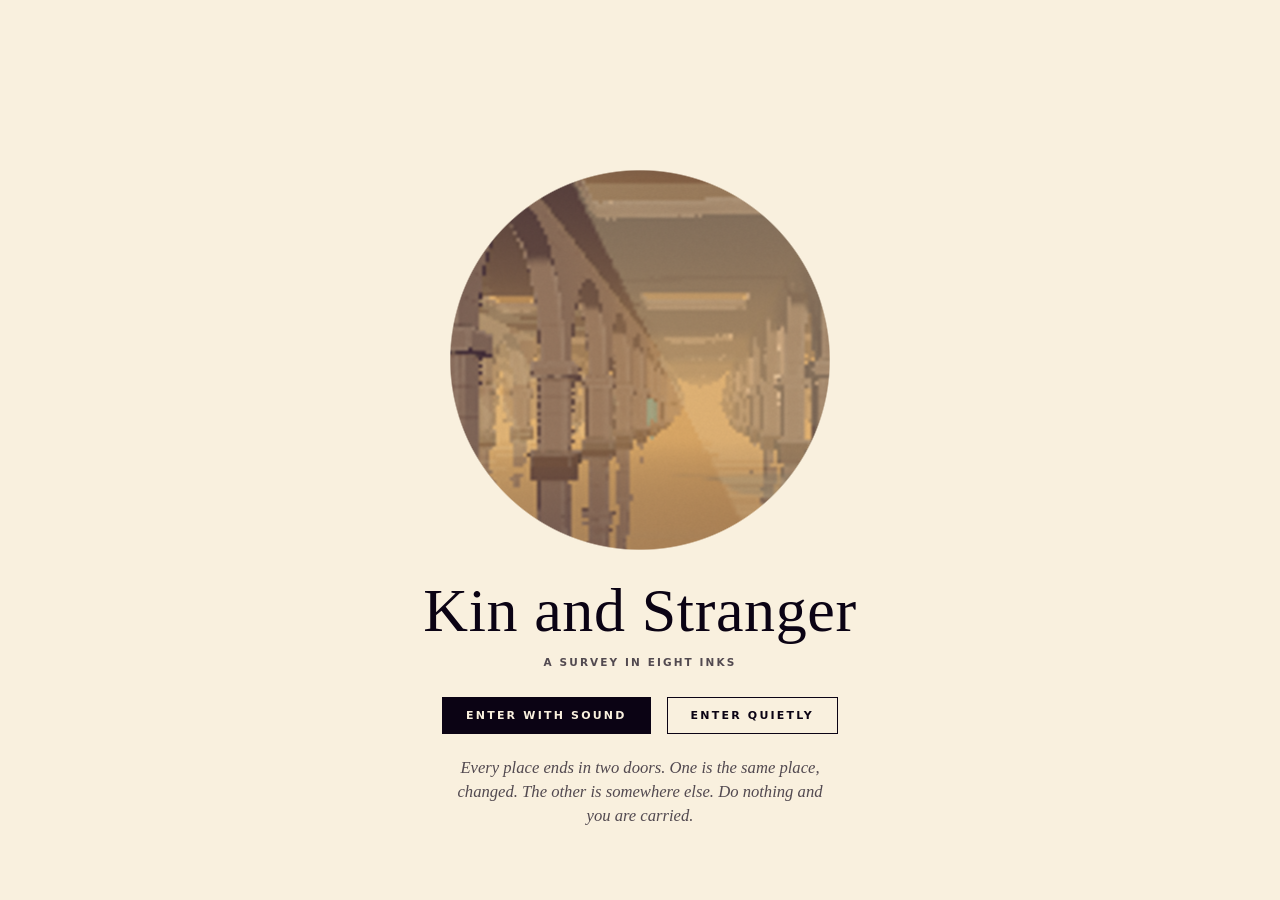
==== commit 87ef736a: "Plates titled with their hour or weather; generator census tool Co-Authored-By: Claude Fable 5.2 <no" ====
--- a/index.html
+++ b/index.html
@@ -170,7 +170,7 @@
 <script>
 (function () {
 const ARTIFACT = false;
-const GLSL = {"a-head":"uniform sampler2D uNoise;\nuniform sampler2D uPortTex0;\nuniform sampler2D uPortTex1;\nuniform vec2 uRes;\nuniform vec3 uCamP, uCamR, uCamU, uCamF;\nuniform float uPix;\nuniform float uTime;\nuniform int uZero;\nuniform vec3 uInk[8];\nuniform vec3 uSunDir;\nuniform vec4 uSun;\nuniform vec4 uAir;\nuniform vec4 uSea;\nuniform vec4 uPathA;\nuniform vec4 uPathB;\nuniform float uTr[16];\nuniform vec4 uSet;\nuniform vec4 uSetK;\nuniform vec4 uEv;\nuniform vec4 uSky;\nuniform vec4 uBody[2];\nuniform vec4 uBodyK[2];\nuniform vec4 uPart;\nuniform vec4 uClip;\nuniform float uClipOn;\nuniform vec4 uPortC[2];\nuniform vec4 uPortN[2];\nuniform vec3 uPortInk[2];\nuniform vec4 uFill;\nuniform vec4 uQ;\n#define TOP 0\n#define LOW 1\n#define GLOW 2\n#define LIT 3\n#define SHADE 4\n#define DEEP 5\n#define PAPER 6\n#define ACCENT 7\nfloat gD;\nvec3 gRd;\nfloat cellExit(vec2 q, float S) {\n  vec2 inv = 1.0 / max(abs(gRd.xz), vec2(1e-4));\n  vec2 tw = (S * 0.5 - q * sign(gRd.xz)) * inv;\n  return min(tw.x, tw.y) + 0.02 * S;\n}\nfloat cellExitZ(float qz, float S) {\n  return (S * 0.5 - qz * sign(gRd.z)) / max(abs(gRd.z), 1e-4) + 0.02 * S;\n}\nstruct Surf { vec3 lit; vec3 shade; float glow; float line; };\nvec4 cell4(ivec2 c) { return texelFetch(uNoise, c & 255, 0); }\nfloat cell1(ivec2 c) { return texelFetch(uNoise, c & 255, 0).r; }\nfloat vnoise(vec2 x) {\n  vec2 i = floor(x), f = fract(x);\n  f = f * f * (3.0 - 2.0 * f);\n  ivec2 c = ivec2(i);\n  float a = cell1(c), b = cell1(c + ivec2(1, 0)), d = cell1(c + ivec2(0, 1)), e = cell1(c + ivec2(1, 1));\n  return mix(mix(a, b, f.x), mix(d, e, f.x), f.y);\n}\nfloat vnoise1(float x) {\n  float i = floor(x), f = fract(x);\n  f = f * f * (3.0 - 2.0 * f);\n  int c = int(i);\n  return mix(cell1(ivec2(c, 71)), cell1(ivec2(c + 1, 71)), f);\n}\nfloat vnoise2(vec2 x) {\n  return 0.65 * vnoise(x) + 0.35 * vnoise(mat2(1.6, 1.2, -1.2, 1.6) * x + 31.7);\n}\nfloat ign(vec2 p) { return fract(52.9829189 * fract(dot(p, vec2(0.06711056, 0.00583715)))); }\nmat2 rot(float a) { float c = cos(a), s = sin(a); return mat2(c, -s, s, c); }\nfloat sdBox(vec3 p, vec3 b) { vec3 q = abs(p) - b; return length(max(q, 0.0)) + min(max(q.x, max(q.y, q.z)), 0.0); }\nfloat sdBox2(vec2 p, vec2 b) { vec2 q = abs(p) - b; return length(max(q, 0.0)) + min(max(q.x, q.y), 0.0); }\nfloat sdCyl(vec3 p, float r, float h) { vec2 d = vec2(length(p.xz) - r, abs(p.y) - h); return min(max(d.x, d.y), 0.0) + length(max(d, 0.0)); }\nfloat sdTorus(vec3 p, float R, float r) { return length(vec2(length(p.xy) - R, p.z)) - r; }\nfloat sdSeg(vec3 p, vec3 a, vec3 b, float r) { vec3 pa = p - a, ba = b - a; return length(pa - ba * clamp(dot(pa, ba) / dot(ba, ba), 0.0, 1.0)) - r; }\nfloat stairs(float x, float s) { float k = x / s; return s * (floor(k) + smoothstep(0.0, 0.08, fract(k))); }\nvec2 pathXY(float z) {\n  return vec2(uPathA.x * sin(z * uPathA.y + uPathA.z),\n              uPathB.z + uPathA.w * sin(z * uPathB.x + uPathB.y));\n}\nfloat setRaw(vec3 q, float kind, float motion) {\n  float d = 1e5;\n  if (kind < 1.5) {\n    float frame = max(sdBox(q - vec3(0.0, 2.0, 0.0), vec3(1.25, 2.0, 0.16)), -sdBox(q - vec3(0.0, 1.8, 0.0), vec3(0.8, 1.8, 0.5)));\n    vec3 l = q - vec3(-0.8, 1.8, 0.0);\n    l.xz = rot(-1.9 * motion) * l.xz;\n    d = min(frame, sdBox(l - vec3(0.8, 0.0, 0.0), vec3(0.78, 1.78, 0.045)));\n  } else if (kind < 2.5) {\n    d = length(q - vec3(0.0, 1.0 + 2.4 * motion, 0.0)) - 1.0;\n  } else if (kind < 3.5) {\n    vec3 r = q - vec3(0.0, 1.55, 0.0);\n    d = sdTorus(r, 1.5, 0.11);\n  } else if (kind < 4.5) {\n    float taper = 0.42 - 0.035 * q.y;\n    d = max(sdBox2(q.xz, vec2(taper)), abs(q.y - 3.0) - 3.0);\n    d = min(d, sdBox(q - vec3(0.0, 6.15, 0.0), vec3(0.34, 0.15, 0.34)));\n    d = max(d, -sdBox(q - vec3(0.0, 5.3, 0.0), vec3(0.08, 0.14, 1.0)));\n  } else if (kind < 5.5) {\n    float tread = q.y - stairs(q.z + 3.0, 0.25) * 0.72;\n    d = max(max(tread * 0.7, abs(q.x) - 0.6), max(abs(q.z) - 3.0, -q.y - 0.2));\n    d = max(d, -(q.y - (q.z + 3.0) * 0.72 + 0.55) * 0.7);\n  } else if (kind < 6.5) {\n    vec3 a = q - vec3(0.0, 1.6, 0.0);\n    float outer = max(sdBox(a, vec3(1.5, 1.6, 0.34)), -a.y - 1.6);\n    float hole = min(length(a.xy - vec2(0.0, 0.5)) - 1.0, sdBox2(a.xy - vec2(0.0, -0.6), vec2(1.0, 1.1)));\n    d = max(outer, -hole);\n  } else if (kind < 7.5) {\n    vec3 s = q - vec3(0.0, 1.6 + 0.5 * motion, 0.0);\n    s.xy = rot(0.22) * s.xy;\n    d = sdBox(s, vec3(0.5, 1.4, 0.22));\n  } else {\n    d = sdCyl(q - vec3(0.0, 1.0, 0.0), 0.09, 1.0);\n    d = min(d, length(q - vec3(0.0, 2.3, 0.0)) - 0.8);\n    d = min(d, length(q - vec3(0.62, 1.85, 0.1)) - 0.5);\n    d = min(d, length(q - vec3(-0.55, 1.95, -0.15)) - 0.55);\n  }\n  return d;\n}\nfloat setPiece(vec3 p) {\n  if (uSetK.x < 0.5) return 1e5;\n  vec3 q = p - uSet.xyz;\n  float bound = length(q - vec3(0.0, 3.5 * uSet.w, 0.0)) - 5.5 * uSet.w;\n  if (bound > 2.0 * uSet.w) return bound;\n  q.xz = rot(uSetK.y) * q.xz;\n  return setRaw(q / uSet.w, uSetK.x, uSetK.z) * uSet.w;\n}\nSurf setSurf(vec3 p) {\n  vec3 q = p - uSet.xyz;\n  q.xz = rot(uSetK.y) * q.xz;\n  q /= uSet.w;\n  Surf s = Surf(mix(uInk[LIT], uInk[PAPER], 0.55), mix(uInk[SHADE], uInk[DEEP], 0.45), 0.0, 1.0);\n  float k = uSetK.x, lit = uSetK.w;\n  bool accent = false;\n  if (k < 1.5) accent = abs(q.z) < 0.6 && abs(q.x) < 0.8 && q.y < 3.6 && lit > 0.5 && false;\n  else if (k < 2.5) accent = lit > 0.01;\n  else if (k < 3.5) accent = lit > 0.01;\n  else if (k < 4.5) accent = q.y > 5.1 && q.y < 5.5 && abs(q.x) < 0.1;\n  else if (k < 7.5 && k > 6.5) accent = lit > 0.01;\n  else if (k > 7.5) accent = q.y > 1.4 && lit > 0.01;\n  if (accent) {\n    float a = (k > 3.5 && k < 4.5) ? max(lit, 0.35) : lit;\n    s.lit = mix(s.lit, uInk[ACCENT], a);\n    s.shade = mix(s.shade, uInk[ACCENT] * 0.72, a);\n    s.glow = a * ((k > 3.5 && k < 4.5) ? 1.0 : 0.35);\n  }\n  return s;\n}","forms/canal":"#define FAR 800.0\n#define STEPK 0.9\n#define SHFAR 140.0\nfloat shafts(vec3 ro, vec3 rd, float t, float jit) { return 0.0; }\nvec4 house(float cz, float side) { return cell4(ivec2(int(cz) * 3 + (side > 0.0 ? 1 : 0), 97)); }\nbool oddHouse(float cz, float side) { return uTr[12] > 0.5 && abs(cz - uTr[10]) < 0.5 && side * uTr[11] > 0.0; }\nfloat houseH(float cz, float side, vec4 r) {\n  float h = uTr[2] + uTr[3] * r.x;\n  bool odd = oddHouse(cz, side);\n  if (odd && uTr[12] > 2.5) h = (uTr[2] + uTr[3]) * 1.8;\n  if ((odd && uTr[12] > 1.5 && uTr[12] < 2.5) || (!odd && r.z < uTr[15])) return 0.0;\n  return floor(h / uTr[8]) * uTr[8] + 1.1;\n}\nfloat houseD(vec3 p, float cz, float side, float ax) {\n  vec4 r = house(cz, side);\n  float h = houseH(cz, side, r);\n  if (h <= 0.0) return 1e5;\n  float B = uTr[1];\n  vec3 q3 = vec3(uTr[0] + uTr[4] + uTr[14] * r.y - ax, p.y - h, abs(p.z - (cz + 0.5) * B) - B * 0.5);\n  return length(max(q3, 0.0)) + min(max(q3.x, max(q3.y, q3.z)), 0.0);\n}\nfloat bridgeD(vec3 p) {\n  float Wc = uTr[0], hs = uTr[6];\n  float zb = mod(p.z + uTr[5] * 0.5, uTr[5]) - uTr[5] * 0.5;\n  float R = (Wc * Wc + (hs - 1.0) * (hs - 1.0)) / (2.0 * (hs - 1.0));\n  float px = p.x - pathXY(p.z).x;\n  float ring = abs(length(vec2(px, p.y - hs + R)) - R - 0.4) - 0.4;\n  return max(max(ring, abs(zb) - 1.7), max(abs(px) - Wc - 0.6, 0.8 - p.y));\n}\nfloat map(vec3 p) {\n  float Wc = uTr[0], B = uTr[1], Q = uTr[4];\n  float px = p.x - pathXY(p.z).x;\n  float ax = abs(px), side = px < 0.0 ? -1.0 : 1.0;\n  float d = p.y + 3.0;\n  vec2 q2 = vec2(Wc - ax, p.y - 1.0);\n  d = min(d, length(max(q2, 0.0)) + min(max(q2.x, q2.y), 0.0));\n  float roofs = (uTr[2] + uTr[3]) * 1.8 + 2.0;\n  if (p.y > roofs + 1.0) { gD = 1e3; return (p.y - roofs) * 0.94; }\n  float cz = floor(p.z / B), qz = p.z - (cz + 0.5) * B;\n  d = min(d, houseD(p, cz, side, ax));\n  d = min(d, houseD(p, cz + (qz > 0.0 ? 1.0 : -1.0), side, ax));\n  if (uTr[5] > 1.0) d = min(d, bridgeD(p));\n  if (uTr[13] > 0.5) {\n    float away = length(p.xz - uCamP.xz);\n    float zp = mod(p.z, 9.0) - 4.5;\n    float top = 2.7 * (1.0 - smoothstep(70.0, 120.0, away));\n    d = min(d, max(length(vec2(ax - Wc + 1.3, zp)) - 0.16 - min(0.7 * uPix * away, 0.2), p.y - top));\n  }\n  d = min(d * 0.94, setPiece(p));\n  gD = d;\n  return min(d, cellExitZ(qz, B));\n}\nSurf surf(vec3 p, vec3 n, float t) {\n  if (setPiece(p) < 0.02 + 0.002 * t) return setSurf(p);\n  float Wc = uTr[0], B = uTr[1], Q = uTr[4], st = uTr[8];\n  float px = p.x - pathXY(p.z).x;\n  float ax = abs(px), side = px < 0.0 ? -1.0 : 1.0;\n  Surf s = Surf(mix(uInk[LIT], uInk[PAPER], 0.3), mix(uInk[SHADE], uInk[DEEP], 0.3), 0.0, 1.0);\n  float wet = uSea.x > 0.5 ? (1.0 - smoothstep(uSea.y + 0.35, uSea.y + 0.7, p.y)) : 0.0;\n  if (p.y < -2.9) { s.lit = mix(uInk[LIT], uInk[SHADE], 0.45); s.shade = uInk[SHADE]; s.line = 0.0; return s; }\n  if (uTr[5] > 1.0 && bridgeD(p) < 0.03 + 0.002 * t) {\n    s.lit = mix(uInk[LIT], uInk[PAPER], 0.6);\n    return s;\n  }\n  if (abs(ax - Wc + 1.3) < 0.75 && p.y < 3.0 && p.y > -2.9) {\n    s.lit = mix(uInk[SHADE], uInk[LIT], 0.3); s.shade = uInk[DEEP];\n    if (p.y > 2.1) { s.lit = uInk[ACCENT]; s.shade = mix(uInk[ACCENT], uInk[DEEP], 0.4); }\n    return s;\n  }\n  float zin = p.z - n.z * (0.06 + 0.9 * uPix * t);\n  float cz = floor(zin / B), qz = p.z - (cz + 0.5) * B;\n  vec4 r = house(cz, side);\n  float h = houseH(cz, side, r);\n  bool front = abs(n.x) > 0.7 && ax > Wc + Q - 0.05 && p.y > 1.02;\n  if (!front && (p.y < 1.06 || ax < Wc + Q - 0.05)) {\n    s.lit = mix(s.lit, mix(uInk[SHADE], uInk[LIT], 0.4), wet); s.shade = mix(s.shade, uInk[DEEP], wet * 0.6);\n    float flag = smoothstep(0.46, 0.49, abs(fract(p.z / 2.2) - 0.5)) * step(0.5, n.y) * exp(-t * 0.02);\n    s.lit = mix(s.lit, uInk[SHADE], flag * 0.35);\n    return s;\n  }\n  float tint = r.w;\n  vec3 wall = tint < 0.25 ? mix(uInk[LIT], uInk[PAPER], 0.55) : tint < 0.5 ? mix(uInk[LIT], uInk[GLOW], 0.45) : tint < 0.75 ? uInk[LIT] : mix(uInk[LIT], uInk[SHADE], 0.3);\n  s.lit = wall; s.shade = mix(mix(uInk[SHADE], wall, 0.22), uInk[DEEP], 0.12);\n  bool odd = oddHouse(cz, side);\n  if (odd && uTr[12] < 1.5) { s.lit = uInk[ACCENT]; s.shade = mix(uInk[ACCENT], uInk[DEEP], 0.45); s.glow = 0.06; }\n  if (p.y > h - 0.02) { s.lit = mix(uInk[SHADE], uInk[LIT], 0.4); s.shade = mix(uInk[SHADE], uInk[DEEP], 0.5); return s; }\n  if (front) {\n    float fade = exp(-t * 0.0035);\n    s.lit = mix(s.lit, uInk[PAPER], 0.6 * step(h - 0.55, p.y));\n    float lo = 1.0 - step(1.0 + st * 0.9, p.y);\n    s.lit = mix(s.lit, mix(s.lit, uInk[SHADE], 0.3), lo);\n    float W = uTr[7];\n    float nw = max(floor((B - 1.6) / W), 1.0);\n    float u = (qz + nw * W * 0.5) / W;\n    float col = floor(u), row = floor((p.y - 1.0) / st);\n    vec2 f = vec2(fract(u), fract((p.y - 1.0) / st));\n    float inx = step(abs(f.x - 0.5), 0.26), iny = step(0.26, f.y) * step(f.y, lo > 0.5 ? 0.72 : 0.78);\n    float win = inx * iny * step(0.0, u) * step(u, nw) * step(p.y, h - st * 0.55);\n    if (win > 0.5) {\n      float rnd = cell1(ivec2(int(cz) * 13 + int(col) * 3 + (side > 0.0 ? 1 : 0), int(row) * 7 + 31));\n      float on = step(rnd, uTr[9] + (1.0 - uTr[9]) * uEv.x * step(0.5, uEv.y) - 0.002);\n      vec3 dark = mix(uInk[DEEP], uInk[SHADE], 0.35);\n      s.lit = mix(s.lit, mix(dark, uInk[ACCENT], on), fade);\n      s.shade = mix(s.shade, mix(uInk[DEEP], uInk[ACCENT], on), fade);\n      s.glow = on * fade * 0.9;\n      s.line = 0.0;\n    }\n  }\n  return s;\n}","forms/cistern":"#define FAR 420.0\n#define STEPK 0.95\n#define SHFAR 70.0\nfloat archHole(vec2 q, float a, float h0) {\n  return min(sdBox2(q - vec2(0.0, h0 * 0.5 - 2.0), vec2(a, h0 * 0.5 + 2.0)), length(q - vec2(0.0, h0)) - a);\n}\nfloat inBeam(vec3 p) {\n  float S = uTr[0];\n  vec3 q = p + uSunDir * ((uTr[1] - p.y) / max(uSunDir.y, 0.05));\n  float u = mod(q.x + S * 0.5, S) - S * 0.5;\n  float n = max(uTr[7], 1.0);\n  float vz = mod(q.z + S * 0.5, S * n) - S * n * 0.5;\n  return step(max(abs(u), abs(vz)), uTr[6]);\n}\nfloat shafts(vec3 ro, vec3 rd, float t, float jit) {\n  if (uTr[6] < 0.01 || uTr[13] > 0.5 || uSunDir.y < 0.05) return 0.0;\n  float far = min(t, 5.0 * uTr[0]), s = 0.0;\n  for (int i = uZero; i < 14; i++) {\n    float f = (float(i) + 0.5) / 14.0;\n    vec3 p = ro + rd * far * f;\n    s += inBeam(p) * step(p.y, uTr[1]) * exp(-far * f * uAir.x * 1.5);\n  }\n  return s / 14.0 * (far / (4.0 * uTr[0])) * 1.5;\n}\nfloat map(vec3 p) {\n  float S = uTr[0], H = uTr[1], h0 = uTr[2], r = uTr[3], w = uTr[11];\n  float u = mod(p.x + S * 0.5, S) - S * 0.5;\n  float v = mod(p.z, S) - S * 0.5;\n  float cu = S * 0.5 - abs(u), cv = S * 0.5 - abs(v);\n  float a = S * 0.5 - r;\n  float cz = floor(p.z / S + 0.5), side = sign(p.x);\n  bool odd = uTr[9] > 0.5 && abs(cz - uTr[8]) < 0.5 && abs(p.x) < S && side * uTr[10] > 0.0;\n  float lod = uTr[13] > 0.5 ? 1.0 - smoothstep(9.0 * S, 13.0 * S, length(p.xz - uCamP.xz)) : 1.0;\n  H *= lod; h0 *= lod;\n  float top = uTr[5] > 0.5 ? h0 + 0.3 : H;\n  float col = uTr[4] < 0.5 ? length(vec2(cu, cv)) - r : max(cu, cv) - r * 0.9;\n  col = max(col, p.y - top);\n  col = min(col, max(max(cu, cv) - r * 1.35, abs(p.y - 0.25) - 0.45));\n  col = min(col, max(max(cu, cv) - r * 1.3, abs(p.y - top + 0.25) - 0.3));\n  if (odd) {\n    if (uTr[9] > 1.5 && uTr[9] < 2.5) col = 1e5;\n    else if (uTr[9] > 2.5) col = max(col, p.y - 1.6 - 0.5 * cu);\n  }\n  float d = col;\n  if (uTr[5] > 0.5) {\n    d = min(d, max(max(cu - w, -archHole(vec2(v, p.y), a, h0)), p.y - H));\n    if (uTr[5] > 1.5) d = min(d, max(max(cv - w, -archHole(vec2(u, p.y), a, h0)), p.y - H));\n  }\n  if (uTr[13] < 0.5) {\n    float roof = max(H - p.y, p.y - H - 0.7);\n    if (uTr[6] > 0.01) {\n      float n = max(uTr[7], 1.0);\n      float vz = mod(p.z + S * 0.5, S * n) - S * n * 0.5;\n      roof = max(roof, uTr[6] - max(abs(u), abs(vz)));\n    }\n    d = min(d, roof);\n  }\n  d = min(d, p.y + 0.6);\n  d = min(d, setPiece(p));\n  gD = d;\n  return d;\n}\nSurf surf(vec3 p, vec3 n, float t) {\n  if (setPiece(p) < 0.02 + 0.002 * t) return setSurf(p);\n  float S = uTr[0], H = uTr[1];\n  Surf s = Surf(mix(uInk[LIT], uInk[PAPER], 0.35), mix(uInk[SHADE], uInk[DEEP], 0.4), 0.0, 1.0);\n  if (p.y < -0.5) {\n    s.lit = uInk[LIT]; s.shade = uInk[SHADE];\n    vec2 f = abs(fract(p.xz / (S * 0.25)) - 0.5);\n    float line = smoothstep(0.47, 0.49, max(f.x, f.y)) * exp(-t * 0.02);\n    s.shade = mix(s.shade, uInk[DEEP], line * 0.5); s.lit = mix(s.lit, uInk[SHADE], line * 0.5);\n    s.line = 0.0;\n    return s;\n  }\n  if (p.y > H - 0.02 && n.y < -0.5) { s.lit = mix(uInk[LIT], uInk[SHADE], 0.5); return s; }\n  float course = smoothstep(0.44, 0.48, abs(fract(p.y / 0.9) - 0.5)) * step(abs(n.y), 0.5) * exp(-t * 0.03);\n  s.lit = mix(s.lit, mix(uInk[LIT], uInk[SHADE], 0.45), course * 0.6);\n  float wet = uSea.x > 0.5 ? (1.0 - smoothstep(uSea.y + 0.5, uSea.y + 0.9, p.y)) : 0.0;\n  s.lit = mix(s.lit, mix(uInk[SHADE], uInk[LIT], 0.35), wet); s.shade = mix(s.shade, uInk[DEEP], wet * 0.5);\n  float cz = floor(p.z / S + 0.5);\n  bool odd = uTr[9] > 0.5 && uTr[9] < 1.5 && abs(cz - uTr[8]) < 0.5 && abs(p.x) < S && sign(p.x) * uTr[10] > 0.0;\n  float u = mod(p.x + S * 0.5, S) - S * 0.5, v = mod(p.z, S) - S * 0.5;\n  bool onCol = length(vec2(S * 0.5 - abs(u), S * 0.5 - abs(v))) < uTr[3] * 1.5;\n  if (odd && onCol && p.y < uTr[2] + 0.4) { s.lit = uInk[ACCENT]; s.shade = mix(uInk[ACCENT], uInk[DEEP], 0.4); s.glow = 0.12; }\n  vec3 lc = vec3(sign(u) * (S * 0.5 - uTr[3]), 2.7, sign(v) * S * 0.5);\n  if (uTr[12] > 0.5 && length(vec3(u, p.y, v) - lc) < 0.42) {\n    float on = step(cell1(ivec2(int(cz), int(sign(p.x)) + 5)), uEv.x * 1.02 - 0.01);\n    s.lit = mix(s.lit, uInk[ACCENT], on); s.shade = mix(s.shade, uInk[ACCENT], on); s.glow = on;\n  }\n  return s;\n}","forms/plain":"#define FAR 1500.0\n#define STEPK 0.92\n#define SHFAR 160.0\nfloat groundH(vec2 x) {\n  return uTr[8] > 0.01 ? uTr[8] * (vnoise(x * 0.012) - 0.5) * smoothstep(8.0, 40.0, abs(x.x)) : 0.0;\n}\nbool isOdd(ivec2 c) { return c.x == int(uTr[5]) && c.y == int(uTr[6]); }\nfloat thing(vec3 q, float kind, float H, float W, vec4 r, bool odd) {\n  float ex = odd ? uTr[7] : 0.0;\n  if (ex > 1.5 && ex < 2.5) return 1e5;\n  if (ex > 2.5 && ex < 3.5) { H *= 2.4; W *= 1.9; }\n  if (ex > 3.5) { q.zy = rot(1.32) * (q.zy - vec2(0.0, W)); q.y += W; }\n  float d;\n  if (kind < 1.5) {\n    float w = W * (1.0 - 0.55 * clamp(q.y / H, 0.0, 1.0));\n    d = max(sdBox2(q.xz, vec2(w)), abs(q.y - H * 0.5) - H * 0.5) * 0.9;\n  } else if (kind < 2.5) {\n    q.xz = rot(r.w * 6.283) * q.xz;\n    float h = H * (0.6 + 0.4 * r.x);\n    d = sdBox(q - vec3(0.0, h * 0.5, 0.0), vec3(W, h * 0.5, W * 0.38)) - W * 0.18;\n  } else if (kind < 3.5) {\n    d = sdCyl(q - vec3(0.0, H * 0.5, 0.0), W * 0.12, H * 0.5);\n    d = min(d, length(q - vec3(0.0, H + W * 0.55, 0.0)) - W * 0.6);\n  } else if (kind < 4.5) {\n    vec3 g = q; g.x = abs(g.x) - W * 2.2;\n    d = sdBox(g - vec3(0.0, H * 0.5, 0.0), vec3(W * 0.3, H * 0.5, W * 0.3));\n    d = min(d, sdBox(q - vec3(0.0, H * 0.94, 0.0), vec3(W * 3.0, W * 0.28, W * 0.38)));\n    d = min(d, sdBox(q - vec3(0.0, H * 0.74, 0.0), vec3(W * 2.4, W * 0.18, W * 0.26)));\n  } else {\n    d = length(q - vec3(0.0, -H * 0.15, 0.0)) - H * 0.75;\n  }\n  return d;\n}\nfloat shafts(vec3 ro, vec3 rd, float t, float jit) { return 0.0; }\nfloat map(vec3 p) {\n  float d = p.y - groundH(p.xz);\n  d = min(d, setPiece(p));\n  gD = d;\n  float kind = uTr[0];\n  if (kind < 0.5) return d;\n  float S = uTr[1], H = uTr[2], W = uTr[10];\n  float away = length(p.xz - uCamP.xz);\n  float lod = 1.0 - smoothstep(9.0 * S, 13.0 * S, away);\n  if (lod < 0.01) return d;\n  H *= lod;\n  float top = H * 2.5 + 2.0;\n  if (p.y > top) { gD = d; return min(d, p.y - top + 1.0); }\n  ivec2 c = ivec2(floor(p.xz / S));\n  vec4 r = cell4(c);\n  vec3 q = vec3(p.x - (float(c.x) + 0.5) * S, p.y, p.z - (float(c.y) + 0.5) * S);\n  float ex = cellExit(q.xz, S);\n  bool odd = isOdd(c);\n  if (r.x < uTr[4] || odd) {\n    q.xz -= (r.yz - 0.5) * S * 0.42 * uTr[3] * (odd ? 0.0 : 1.0);\n    d = min(d, thing(q, kind, H, W, r, odd) - min(0.8 * uPix * away, 0.8 * W) * lod);\n  }\n  gD = d;\n  return min(d, ex);\n}\nSurf surf(vec3 p, vec3 n, float t) {\n  float gh = groundH(p.xz);\n  if (setPiece(p) < 0.02 + 0.002 * t) return setSurf(p);\n  if (p.y - gh > 0.03 + 0.003 * t || n.y < 0.6) {\n    Surf s = Surf(mix(uInk[LIT], uInk[PAPER], 0.3), mix(uInk[SHADE], uInk[DEEP], 0.5), 0.0, 1.0);\n    float S = uTr[1];\n    ivec2 c = ivec2(floor(p.xz / S));\n    vec4 r = cell4(c);\n    bool odd = isOdd(c);\n    float kind = uTr[0];\n    bool lamp = kind > 2.5 && kind < 3.5 && p.y > uTr[2] * (odd && uTr[7] > 2.5 && uTr[7] < 3.5 ? 2.4 : 1.0);\n    float on = lamp ? step(r.w, uEv.x * 1.02 - 0.01) : 0.0;\n    if (odd && uTr[7] > 0.5 && uTr[7] < 1.5 && (lamp || kind < 2.5 || kind > 3.5)) on = 1.0;\n    if (on > 0.5) { s.lit = uInk[ACCENT]; s.shade = mix(uInk[ACCENT], uInk[PAPER], 0.25); s.glow = lamp ? 1.0 : 0.3; }\n    return s;\n  }\n  Surf s = Surf(uInk[LIT], uInk[SHADE], 0.0, 0.0);\n  float fade = exp(-t * 0.006);\n  if (uTr[9] > 0.5 && uTr[9] < 1.5) {\n    vec2 x = p.xz * 0.16; ivec2 ci = ivec2(floor(x)); vec2 f = fract(x);\n    float d1 = 8.0, d2 = 8.0;\n    for (int j = -1; j <= 1; j++) for (int i = -1; i <= 1; i++) {\n      vec4 r = cell4(ci + ivec2(i, j) + 53);\n      float d = length(vec2(float(i), float(j)) + r.xy - f);\n      if (d < d1) { d2 = d1; d1 = d; } else if (d < d2) d2 = d;\n    }\n    float line = 1.0 - smoothstep(0.02, 0.05 + 2.0 * uPix * t, d2 - d1);\n    s.lit = mix(s.lit, mix(uInk[LIT], uInk[SHADE], 0.55), line * fade);\n    s.shade = mix(s.shade, uInk[DEEP], line * fade * 0.4);\n  }\n  return s;\n}","forms/stair":"#define FAR 640.0\n#define STEPK 0.9\n#define SHFAR 110.0\nfloat shafts(vec3 ro, vec3 rd, float t, float jit) { return 0.0; }\nfloat qp(vec2 q) { return length(max(q, 0.0)) + min(max(q.x, q.y), 0.0); }\nfloat flightA(float z, float i) { float P = uTr[4]; return P * 0.5 - abs(mod(z + i * P * 0.5, P) - P * 0.5); }\nfloat map(vec3 p) {\n  float W0 = uTr[0], D = uTr[1], RH = uTr[2], N = uTr[3], Bn = uTr[13];\n  float M = N + Bn, base = -Bn * RH, top = N * RH;\n  float d;\n  if (p.y > top + 9.0) { gD = 1e3; return (p.y - top - 8.0) * 0.94; }\n  float px = p.x - pathXY(p.z).x;\n  float ax = abs(px), u = ax - W0;\n  float i = clamp(floor(u / D), -1.0, M - 1.0);\n  d = qp(vec2(i * D - u, p.y - (base + (i + 1.0) * RH)));\n  if (i < M - 1.0) d = min(d, qp(vec2((i + 1.0) * D - u, p.y - (base + (i + 2.0) * RH))));\n  if (i > -0.5 && i < M - 1.5) {\n    float n = uTr[5], tw = uTr[4] * 0.5 / n, sh = RH / n, yb = base + (i + 1.0) * RH;\n    float a = flightA(p.z, i), k = clamp(floor(a / tw), 0.0, n - 1.0);\n    float df = qp(vec2(k * tw - a, p.y - (yb + (k + 1.0) * sh)));\n    if (k < n - 1.5) df = min(df, qp(vec2((k + 1.0) * tw - a, p.y - (yb + (k + 2.0) * sh))));\n    float slope = RH / (uTr[4] * 0.5);\n    float ramp = (p.y - yb - sh * 0.5 - a * slope) / sqrt(1.0 + slope * slope);\n    df = mix(df, ramp, smoothstep(sh / (3.2 * uPix), sh / (1.6 * uPix), length(p.xz - uCamP.xz)));\n    d = min(d, max(df, (i + 0.5) * D - u));\n  }\n  float away = length(p.xz - uCamP.xz), fat = min(0.7 * uPix * away, 0.25);\n  if (uTr[6] > 1.0) {\n    float zf = mod(p.z, uTr[6]) - uTr[6] * 0.5;\n    float pier = sdBox(vec3(ax - W0 + 0.45, p.y - (top + 1.3 + base) * 0.5, zf), vec3(0.45, (top + 1.3 - base) * 0.5, 0.55)) - fat;\n    float beam = sdBox(vec3(px, p.y - top - 0.75, zf), vec3(W0, 0.55, 0.55)) - fat;\n    d = min(d, min(pier, beam));\n  }\n  if (uTr[7] > 1.0) {\n    float zk = mod(p.z, uTr[7]) - uTr[7] * 0.5;\n    vec3 q = vec3(ax - (W0 + M * D + 2.6), p.y - top, zk);\n    float lod = 1.0 - smoothstep(170.0, 260.0, away);\n    float roof = sdBox(q - vec3(0.0, 3.1 * lod, 0.0), vec3(1.5, 0.22, 1.5) * lod);\n    roof = min(roof, sdBox(q - vec3(0.0, 3.6 * lod, 0.0), vec3(0.8, 0.3, 0.8) * lod));\n    float posts = max(length(abs(q.xz) - 1.2) - 0.16 - fat, q.y - 3.0 * lod);\n    d = min(d, min(roof, posts));\n  }\n  d = min(d * 0.94, setPiece(p));\n  gD = d;\n  return d;\n}\nSurf surf(vec3 p, vec3 n, float t) {\n  if (setPiece(p) < 0.02 + 0.002 * t) return setSurf(p);\n  float W0 = uTr[0], D = uTr[1], RH = uTr[2], N = uTr[3], Bn = uTr[13];\n  float M = N + Bn, base = -Bn * RH, top = N * RH;\n  float px = p.x - pathXY(p.z).x;\n  float ax = abs(px), u = ax - W0, side = px < 0.0 ? -1.0 : 1.0;\n  Surf s = Surf(mix(uInk[LIT], uInk[PAPER], 0.4), mix(uInk[SHADE], uInk[DEEP], 0.25), 0.0, 1.0);\n  if (p.y > top + 0.06) {\n    if (uTr[7] > 1.0 && u > M * D + 0.8) {\n      bool roof = p.y > top + 2.85;\n      s.lit = roof ? uInk[ACCENT] : s.lit; s.shade = roof ? mix(uInk[ACCENT], uInk[DEEP], 0.5) : s.shade;\n      float zc = floor(p.z / uTr[7]);\n      if (uTr[12] > 0.5 && roof && n.y < -0.5) {\n        float on = step(cell1(ivec2(int(zc), int(side) + 9)), uEv.x * 1.02 - 0.01);\n        s.lit = mix(s.lit, uInk[ACCENT], on); s.shade = mix(s.shade, uInk[ACCENT], on); s.glow = on;\n      }\n    }\n    return s;\n  }\n  float i = clamp(floor(u / D), -1.0, M - 1.0);\n  bool flight = i > -0.5 && i < M - 1.5 && u > (i + 0.5) * D - 0.02 && p.y > base + (i + 1.0) * RH + 0.02;\n  bool riser = abs(n.y) < 0.45;\n  if (riser) s.lit = mix(uInk[LIT], uInk[SHADE], 0.18);\n  if (flight) {\n    s.lit = riser ? uInk[LIT] : mix(uInk[LIT], uInk[PAPER], 0.62);\n    float zc = floor((p.z + i * uTr[4] * 0.5) / uTr[4]);\n    if (uTr[11] > 0.5 && abs(i - uTr[8]) < 0.5 && abs(zc - uTr[9]) < 0.5 && side * uTr[10] > 0.0) {\n      s.lit = uInk[ACCENT]; s.shade = mix(uInk[ACCENT], uInk[DEEP], 0.45); s.glow = 0.08;\n    }\n  } else if (!riser && u > 0.0) {\n    float joint = smoothstep(0.46, 0.49, abs(fract(p.z / 3.0) - 0.5)) * exp(-t * 0.02);\n    s.lit = mix(s.lit, uInk[SHADE], joint * 0.3);\n  }\n  float wet = (1.0 - smoothstep(0.12, 0.45, p.y)) * step(base + 0.05, p.y);\n  s.lit = mix(s.lit, mix(uInk[SHADE], uInk[LIT], 0.3), wet); s.shade = mix(s.shade, uInk[DEEP], wet * 0.6);\n  if (p.y < base + 0.05) { s.lit = mix(uInk[SHADE], uInk[LIT], 0.4); s.line = 0.0; }\n  return s;\n}","forms/terraces":"#define FAR 1900.0\n#define STEPK 0.9\n#define SHFAR 340.0\n#define LODPX 7.0\n#define HCELL 72.0\n#define HTALL 7.0\nfloat gU;\nvec3 gHq;\nvec4 gHr;\nbool gFree;\nvec3 gSunO;\nfloat gSunOn = 0.0;\nvec3 rawG(vec2 x) {\n  float pz = uPathA.y * x.y + uPathA.z;\n  float u = x.x - uPathA.x * sin(pz);\n  float uz = -uPathA.x * uPathA.y * cos(pz);\n  gU = u;\n  vec2 q = x * uTr[5];\n  vec2 f = fract(q);\n  ivec2 c = ivec2(floor(q));\n  vec2 w = f * f * (3.0 - 2.0 * f), dw = 6.0 * f * (1.0 - f);\n  float a = cell1(c), b = cell1(c + ivec2(1, 0)), d = cell1(c + ivec2(0, 1)), e = cell1(c + ivec2(1, 1));\n  float n = mix(mix(a, b, w.x), mix(d, e, w.x), w.y);\n  vec2 dn = uTr[5] * vec2(dw.x * mix(b - a, e - d, w.y), dw.y * mix(d - a, e - b, w.x));\n  float sg = u < 0.0 ? -1.0 : 1.0;\n  float ph = x.y * uTr[12] + sg * 1.9;\n  float s = (abs(u) - uTr[2] - uTr[3] * (1.0 - n) - uTr[15] * (0.5 + 0.5 * sin(ph))) / uTr[4];\n  vec2 ds = (sg * vec2(1.0, uz) + uTr[3] * dn - vec2(0.0, 0.5 * uTr[15] * uTr[12] * cos(ph))) / uTr[4];\n  float sc = clamp(s, 0.0, 1.0), kb = 1.0 / (1.0 + uTr[6] * sc);\n  float bs = sc * (1.0 + uTr[6]) * kb;\n  float P = bs * bs * (3.0 - 2.0 * bs), dP = 6.0 * bs * (1.0 - bs) * (1.0 + uTr[6]) * kb * kb;\n  float M = 1.0 - uTr[7] + uTr[7] * n;\n  return vec3(uTr[1] * P * M, uTr[1] * (dP * M * ds + P * uTr[7] * dn));\n}\nvec3 shelf(vec3 p) {\n  float L = log2(max(length(p - uCamP) * uPix * LODPX / uTr[0], 0.25));\n  float o = max(floor(L), 0.0);\n  float f = smoothstep(0.08, 0.7, L - o);\n  if (o < 0.5) f = max(f, uTr[13]);\n  return vec3(uTr[0] * exp2(o), f, 1.0 - smoothstep(-0.55, -0.1, L));\n}\nfloat topOf(float j, vec3 sh) { return sh.x * (j - sh.y * mod(j, 2.0)); }\nfloat hutD(vec3 p, float lod, float within) {\n  ivec2 c = ivec2(floor(p.xz / HCELL));\n  vec4 r = cell4(c + 31);\n  if (r.x > uTr[9]) return 1e5;\n  vec2 ctr = (vec2(c) + 0.5 + (r.yz - 0.5) * 0.5) * HCELL;\n  vec2 o = p.xz - ctr;\n  if (length(o) - 10.5 > within) return 1e5;\n  vec3 R = rawG(ctr);\n  float j = floor(R.x / uTr[0]);\n  if (j < 0.5 || R.x > 0.72 * uTr[1]) return 1e5;\n  float g = length(R.yz);\n  vec2 dir = g > 1e-4 ? R.yz / g : vec2(1.0, 0.0);\n  float back = clamp(3.6 - (R.x - uTr[0] * j) / max(g, 1e-4), 0.0, 3.6);\n  float sc = 0.85 + 0.4 * r.w;\n  vec3 q = vec3(dot(o, -dir) + back, p.y - uTr[0] * j + (1.0 - lod) * HTALL, dot(o, vec2(-dir.y, dir.x))) / sc;\n  gHq = q; gHr = r;\n  float body = sdBox(q - vec3(0.0, 0.3, 0.0), vec3(2.3, 1.9, 3.3));\n  float roof = max(max(dot(vec2(abs(q.x), q.y - 4.9), vec2(0.69, 0.72)), 2.0 - q.y), abs(q.z) - 3.9);\n  return min(body, roof) * sc;\n}\nfloat walk(vec3 p, vec3 R, vec3 sh, float j0, float clear) {\n  float c2 = 0.5 * uTr[11] * dot(gRd.xz, gRd.xz);\n  float rp = dot(R.yz, gRd.xz);\n  float s0 = 0.0, jb = j0;\n  gFree = false;\n  for (int k = uZero; k < 4; k++) {\n    float top = topOf(jb, sh) + clear;\n    if (p.y + gRd.y * s0 < top) return s0;\n    float dl = sh.x * (jb + 1.0) - R.x;\n    float s1 = 2.0 * dl / max(rp + sqrt(rp * rp + 4.0 * c2 * dl), 1e-6);\n    if (gRd.y < 0.0) {\n      float sq = (p.y - top) / -gRd.y;\n      if (sq < s1) return sq;\n    }\n    s0 = s1; jb += 1.0;\n  }\n  gFree = true;\n  return s0;\n}\nfloat reach(float y) {\n  if (y >= uTr[1]) return 1e5;\n  float bn = 0.5 - sin(asin(1.0 - 2.0 * y / uTr[1]) / 3.0);\n  return uTr[2] + uTr[4] * bn / (1.0 + uTr[6] * (1.0 - bn));\n}\nfloat openAir(vec3 p, float u, float clear) {\n  float lat = max(abs(gRd.x) + abs(uPathA.x * uPathA.y * gRd.z), 1e-4);\n  float se = 0.0;\n  if (gRd.y < 0.0) {\n    float y = 0.6 * p.y - clear;\n    if (y > 0.0) se = min((reach(y) - abs(u)) / lat, 0.4 * p.y / -gRd.y);\n  } else {\n    for (int i = uZero; i < 3; i++) {\n      float y = p.y + gRd.y * se - clear;\n      if (y <= 0.0) break;\n      se = max(se, (reach(y) - abs(u)) / lat);\n    }\n  }\n  return se;\n}\nfloat shafts(vec3 ro, vec3 rd, float t, float jit) { return 0.0; }\nfloat map(vec3 p) {\n  vec3 R = rawG(p.xz);\n  float u = gU;\n  vec3 sh = shelf(p);\n  float Te = sh.x, C = uTr[11];\n  float j0 = floor(R.x / Te);\n  float A = p.y - topOf(j0, sh);\n  float g = length(R.yz);\n  float sp = setPiece(p);\n  bool huts = uTr[9] > 0.001 && sh.z > 0.01;\n  bool sun = gRd == uSunDir;\n  if (!sun) gSunOn = 0.0;\n  else if (gSunOn < 0.5) { gSunO = p; gSunOn = 1.0; }\n  float d;\n  if (A < 0.0) {\n    float m = floor(p.y / Te), jn = m + 1.0;\n    if (mod(jn, 2.0) > 0.5 && p.y - Te * m >= Te * (1.0 - sh.y)) jn += 1.0;\n    d = jn < 0.5 ? A : max(A, (Te * jn - R.x) / max(g, 1e-5));\n    gD = sun ? 0.0 : sp;\n    return min(d, sp);\n  }\n  float d1 = Te * (j0 + 1.0) - R.x, d2 = d1 + Te;\n  float B1 = 2.0 * d1 / (g + sqrt(g * g + 2.0 * C * d1));\n  float B2 = 2.0 * d2 / (g + sqrt(g * g + 2.0 * C * d2));\n  d = min(A, max(max(B1, min(p.y - topOf(j0 + 1.0, sh), B2)), (p.y - R.x) * uTr[10]));\n  if (dot(gRd, gRd) < 0.5) {\n    float gs = max(g, 1e-5);\n    d = min(A, max(d1 / gs, min(p.y - topOf(j0 + 1.0, sh), d2 / gs)));\n    if (huts) d = min(d, hutD(p, sh.z, d));\n    gD = sp;\n    return min(d, sp);\n  }\n  float st = max(max(d, walk(p, R, sh, j0, 0.0)), openAir(p, u, 0.0));\n  if (sun) st = max(st, max(gFree ? 0.8 * A : 0.0, 0.075 * length(p - gSunO)));\n  if (huts) {\n    if (sun) {\n      st = min(st, hutD(p, sh.z, st));\n      gD = sp;\n      return min(st, sp);\n    }\n    float sc = walk(p, R, sh, j0, HTALL);\n    if (A < HTALL + 1.5 || sc < 1.0) {\n      vec2 q = p.xz - (floor(p.xz / HCELL) + 0.5) * HCELL;\n      float dh = hutD(p, sh.z, st);\n      gD = min(dh, sp);\n      return min(min(st, dh), min(cellExit(q, HCELL), sp));\n    }\n    st = max(max(d - HTALL, sc), openAir(p, u, HTALL));\n  }\n  gD = sp;\n  return min(st, sp);\n}\nfloat toneOf(float ndl, float ny) {\n  float nb = max(uSun.z, 1.0), x = smoothstep(mix(0.1, -0.02, smoothstep(0.5, 0.9, ny)), 0.5, ndl) * step(-0.02, uSunDir.y) * nb;\n  return min((floor(x) + smoothstep(0.38, 0.62, fract(x))) / nb, 1.0);\n}\nSurf surf(vec3 p, vec3 n, float t) {\n  if (setPiece(p) < 0.02 + 0.002 * t) return setSurf(p);\n  vec3 sh = shelf(p);\n  float px = uPix * max(t, length(p - uCamP));\n  if (uTr[9] > 0.001 && sh.z > 0.01 && hutD(p, sh.z, 1.0) < 0.03 + 0.003 * t) {\n    vec3 q = gHq;\n    Surf h = Surf(mix(uInk[LIT], uInk[PAPER], 0.62), mix(uInk[SHADE], uInk[LIT], 0.25), 0.0, 1.0);\n    if (q.y > 2.02 && n.y > 0.3) {\n      h.lit = mix(uInk[SHADE], uInk[LIT], 0.35); h.shade = mix(uInk[SHADE], uInk[DEEP], 0.7);\n    } else if (q.x > 2.2 && abs(q.z - 0.8) < 0.8 && abs(q.y - 1.15) < 0.6) {\n      float on = abs(uEv.y - 2.0) < 0.5 ? step(gHr.w, uEv.x * 1.02 - 0.01) : 0.0;\n      h.lit = mix(uInk[DEEP], uInk[ACCENT], on); h.shade = h.lit; h.glow = on; h.line = 0.0;\n    }\n    return h;\n  }\n  vec3 R = rawG(p.xz);\n  float u = gU;\n  float Te = sh.x;\n  float g = max(length(R.yz), 1e-5);\n  float fade = exp(-t * 0.005);\n  vec3 view = normalize(p - uCamP);\n  float j0 = floor(R.x / Te);\n  Surf rs = Surf(mix(uInk[LIT], uInk[SHADE], 0.12), mix(uInk[SHADE], uInk[DEEP], 0.5), 0.0, 0.0);\n  Surf s = Surf(mix(uInk[LIT], uInk[PAPER], 0.42), mix(uInk[SHADE], uInk[LIT], 0.38), 0.0, 0.0);\n  bool tread = n.y > 0.7;\n  bool floor0 = tread && j0 < 0.5 && p.y < 0.5 * uTr[0];\n  float jt = j0;\n  if (!tread) {\n    float m = floor(p.y / Te);\n    jt = m + 1.0;\n    if (mod(jt, 2.0) > 0.5 && p.y - Te * m >= Te * (1.0 - sh.y)) jt += 1.0;\n  }\n  float jb = jt * Te / uTr[0];\n  bool alongZ = floor0 || abs(R.y) > abs(R.z);\n  float fl = (alongZ ? p.z : p.x) / 46.0;\n  float fw = 0.5 * uTr[2] + 6.0, fu = floor0 ? u / fw + 0.5 : 0.0;\n  vec4 r = cell4(ivec2(int(jb) + (alongZ ? 0 : 97) + 7 * int(floor(fu)), int(floor(fl))));\n  float wet = step(r.x, uTr[8]);\n  if (floor0) { s.lit = uInk[LIT]; s.shade = uInk[SHADE]; }\n  s.lit = mix(s.lit, mix(uInk[LOW], uInk[PAPER], 0.5), wet);\n  s.shade = mix(s.shade, mix(uInk[LOW], uInk[SHADE], 0.28), wet);\n  vec3 as = mix(mix(s.shade, uInk[TOP], 0.22), s.lit, toneOf(uSunDir.y, 1.0));\n  if (!tread) {\n    float hr = topOf(jt, sh) - topOf(jt - 1.0, sh);\n    float w = max(1.25 * px, 0.05 * uTr[0]);\n    float lip = 1.0 - smoothstep(w, w + 0.5 * px, topOf(jt, sh) - p.y);\n    lip = max(lip, 1.0 - smoothstep(1.2, 2.6, hr / px));\n    float foot = (1.0 - smoothstep(w, w + 0.5 * px, p.y - topOf(jt - 1.0, sh))) * smoothstep(3.5, 6.0, hr / px) * fade;\n    rs.lit = mix(rs.lit, mix(rs.shade, uInk[DEEP], 0.35), 0.6 * foot); rs.shade = mix(rs.shade, uInk[DEEP], 0.5 * foot);\n    rs.lit = mix(rs.lit, as, lip); rs.shade = mix(rs.shade, as, lip);\n    return rs;\n  }\n  float thin = floor0 ? 0.0 : 1.0 - smoothstep(0.8, 2.0, Te / g * abs(view.y) / px);\n  float w = max(0.5, 1.2 * px);\n  float bund = floor0 ? 1.0 - smoothstep(0.6 * w, 0.6 * w + px, (0.5 - abs(fract(fu) - 0.5)) * fw)\n                      : 1.0 - smoothstep(w, w + px, (R.x - Te * j0) / g);\n  float cross = 1.0 - smoothstep(0.6 * w, 0.6 * w + px, (0.5 - abs(fract(fl) - 0.5)) * 46.0);\n  bund = max(bund, cross) * fade * (floor0 ? 0.3 + 0.7 * uTr[8] : 0.35 + 0.65 * uTr[8]) * (1.0 - uTr[13]) * (1.0 - thin);\n  s.lit = mix(s.lit, mix(uInk[LIT], uInk[SHADE], 0.6), bund);\n  s.shade = mix(s.shade, mix(uInk[SHADE], uInk[DEEP], 0.5), bund);\n  if (floor0 && uTr[14] > 0.5) {\n    float road = 1.0 - smoothstep(1.5, 1.5 + 1.5 * px, abs(u - 0.5 * fw));\n    s.lit = mix(s.lit, mix(uInk[LIT], uInk[PAPER], 0.6), road); s.shade = mix(s.shade, mix(uInk[SHADE], uInk[PAPER], 0.3), road);\n  }\n  vec3 ar = mix(rs.shade, rs.lit, toneOf(dot(-R.yz / g, uSunDir.xz), 0.0));\n  s.lit = mix(s.lit, ar, thin); s.shade = mix(s.shade, ar, thin);\n  return s;\n}","forms/viaduct":"#define FAR 5200.0\n#define STEPK 0.9\n#define SHFAR 900.0\nfloat vBit(float b) { return step(0.5, mod(floor(uTr[15] / b), 2.0)); }\nfloat archSD(vec2 q, float a, float k, float sill) {\n  float leg = max(max(abs(q.x) - a, q.y), -sill - q.y);\n  float R = a * (k * k + 1.0) * 0.5;\n  float top = max(length(vec2(abs(q.x) + R - a, q.y)) - R, -q.y - min(sill, 0.5 * a));\n  return min(leg, top);\n}\nvec3 vFrame(vec3 p, out float sgn, out float sid, out float cdx) {\n  sid = 0.0; sgn = 1.0;\n  float X = uTr[9];\n  if (uTr[10] < 0.5) { cdx = abs(uCamP.x - X); return vec3(p.x - X, p.y, p.z); }\n  sgn = p.x < 0.0 ? -1.0 : 1.0;\n  sid = sgn;\n  cdx = abs(uCamP.x * sgn - X);\n  return vec3(abs(p.x) - X, p.y, p.z);\n}\nfloat vTop() { return uTr[1] + (uTr[3] > 9.5 ? uTr[8] : 0.0); }\nbool vDown(float bay, float sid) { return cell1(ivec2(int(bay), 9 + int(sid))) < uTr[14]; }\nbool vOdd(float bay, float sid) { return abs(bay - abs(uTr[13])) < 0.5 && (uTr[10] < 0.5 || sid * uTr[13] > 0.0); }\nfloat shafts(vec3 ro, vec3 rd, float t, float jit) { return 0.0; }\n#define BED_D 2.4\n#define BED_S 0.045\nfloat vRule(float y, float pitch, float hw, float t) {\n  float px = uPix * t / pitch;\n  float h = max(hw, 0.75 * px);\n  float u = abs(fract(y / pitch) - 0.5);\n  return smoothstep(0.5 - h - 0.5 * px, 0.5 - h + 0.5 * px, u) * min(1.0, 1.4 * hw / h) * (1.0 - smoothstep(0.09, 0.2, px));\n}\nfloat map(vec3 p) {\n  float sgn, sid, cdx;\n  vec3 q = vFrame(p, sgn, sid, cdx);\n  float S = uTr[0], Hm = uTr[1], T = uTr[2], pw = uTr[4], w = uTr[5], k = uTr[6], hs = uTr[7], fy = uTr[11];\n  float N = mod(uTr[3], 10.0), nUp = floor(uTr[3] * 0.1 + 0.01);\n  vec2 dl = p.xz - uCamP.xz;\n  float dc2 = dot(dl, dl) + 1.0, dc = sqrt(dc2);\n  float px1 = cdx / (dc2 * uPix);\n  float a0 = S * 0.5 - pw;\n  float yb = Hm - N * T;\n  float v = mod(q.z, S) - S * 0.5;\n  float cv = S * 0.5 - abs(v);\n  float ax = abs(q.x);\n  bool pil = vBit(4.0) > 0.5, lamps = vBit(1.0) > 0.5, nave = uTr[10] > 1.5;\n  float bay = floor(q.z / S);\n  if (nave) sid = 0.0;\n  bool odd = uTr[12] > 0.5 && vOdd(bay, uTr[12] < 1.5 ? sid : sgn);\n  bool down = (odd && uTr[12] < 1.5) || (uTr[14] > 0.001 && vDown(bay, sid));\n  float a = down ? a0 : a0 * smoothstep(0.8, 2.0, 2.0 * a0 * px1);\n  float ti = clamp(floor((q.y - yb) / T), 0.0, N - 1.0);\n  float yl = q.y - yb - ti * T;\n  float d = max(max(ax - w, q.y - Hm), -archSD(vec2(v, yl - hs), a, k, ti < 0.5 ? 1e4 : hs));\n  if (vBit(8.0) > 0.5) {\n    float ao = 0.6 * pw, lo = 0.3 * a0;\n    d = max(d, -archSD(vec2(cv, yl - hs - lo), ao * smoothstep(0.8, 2.0, 2.0 * ao * px1), 1.0, lo));\n  }\n  float ye = clamp(q.y, yb + 0.5 * T, Hm);\n  float m = mod(ye - yb + 0.5 * T, T) - 0.5 * T;\n  d = min(d, max(ax - w - 0.5, q.y > Hm ? q.y - Hm : abs(m + 0.45) - 0.45));\n  float foot = 0.9;\n  if (pil) {\n    float e = 0.35 + 0.5 * w * clamp((Hm - q.y) / Hm, 0.0, 1.3);\n    d = min(d, max(max(ax - w - e, cv - 0.62 * pw), q.y - Hm + 0.9));\n    foot += 0.35 + 0.5 * w;\n  }\n  d = min(d, max(max(ax - w - foot, cv - pw - 0.8), q.y - 2.2));\n  float wt = w;\n  if (nUp > 0.5) {\n    float S2 = S / nUp, hT = uTr[8];\n    float pw2 = max(0.8, 0.15 * S2), a2 = 0.5 * S2 - pw2;\n    float v2 = mod(q.z, S2) - 0.5 * S2;\n    wt = 0.82 * w;\n    float hs2 = hT - 1.3 - a2;\n    float h2 = archSD(vec2(v2, q.y - Hm - hs2), a2 * smoothstep(0.8, 2.0, 2.0 * a2 * px1), 1.0, hs2);\n    d = min(d, max(max(ax - wt, abs(q.y - Hm - 0.5 * hT) - 0.5 * hT), -h2));\n  }\n  float Hc = vTop(), wd = wt + 0.8;\n  d = min(d, sdBox2(vec2(q.x, q.y - Hc - 0.45), vec2(wd, 0.45)));\n  d = min(d, sdBox2(vec2(ax - wd + 0.4, q.y - Hc - 1.65), vec2(0.4, 0.75)));\n  if (lamps && !nave) {\n    float lod = smoothstep(0.8, 2.2, S * px1);\n    vec3 l = vec3(ax - wd + 0.4, q.y - Hc - 2.4, cv);\n    float lh = 3.4 * lod;\n    d = min(d, sdBox(l - vec3(0.0, lh * 0.5, 0.0), vec3(0.13, lh * 0.5, 0.13) + 0.3 * uPix * dc));\n    d = min(d, length(l - vec3(0.0, lh + 0.3, 0.0)) - max(0.5, 0.85 * uPix * dc) * lod);\n  }\n  if (nave) {\n    d = min(d, max(q.x, abs(q.y - Hm + 0.7) - 0.7));\n    float ar = uTr[9] - w - 0.25, hr = Hm - 2.3 - ar;\n    d = min(d, max(max(max(cv - 0.5 * pw, q.x), q.y - Hm), -archSD(vec2(p.x, q.y - hr), ar, 1.0, 1e4)));\n    if (lamps) {\n      vec3 l = vec3(q.x + w + foot - 0.55, q.y - 2.2, cv);\n      d = min(d, sdBox(l - vec3(0.0, 1.6, 0.0), vec3(0.13, 1.6, 0.13)));\n      d = min(d, length(l - vec3(0.0, 3.6, 0.0)) - 0.5);\n    }\n  }\n  if (down) {\n    float ya = yb + hs + 0.5 * k * a0, Ha = Hc + 2.4;\n    float cut = max(abs(v) - 0.62 * a0, ya - q.y);\n    cut = min(cut, max(abs(v) - 0.86 * a0, mix(ya, Ha, 0.42) - q.y));\n    cut = min(cut, max(abs(v) - a0 - 0.3 * pw, mix(ya, Ha, 0.78) - q.y));\n    d = max(d, -cut);\n  }\n  if (uTr[14] > 0.001) {\n    float pier = floor(q.z / S + 0.5);\n    if (vDown(pier - 1.0, sid) && vDown(pier, sid)) {\n      float rr = cell1(ivec2(int(pier), 23 + int(sid)));\n      if (rr < 0.75) d = max(d, min((q.y - mix(0.12, 0.8, rr / 0.75) * Hm - 0.22 * (q.z - pier * S)) * 0.97, 0.5 * S - abs(q.z - pier * S)));\n    }\n  }\n  if (odd && uTr[12] > 2.5)\n    d = min(d, max(max(ax - w, abs(v) - a0 - 0.1), q.y - yb - T + 0.9));\n  if (uTr[12] > 0.5 && uTr[12] < 1.5 && (uTr[10] < 0.5 || sid * uTr[13] >= 0.0)) {\n    vec3 b = vec3(q.x, q.y - max(fy, -2.5) + vBit(32.0) * 2.0 - 0.2 * a0, q.z - (abs(uTr[13]) + 0.5) * S);\n    float bb = sdBox(b, vec3(w, 0.2 * a0 + 2.6, 0.72 * a0 + 1.5));\n    if (bb > 1.0) d = min(d, bb);\n    else { b.yz = rot(0.21) * b.yz; d = min(d, sdBox(b, vec3(0.95 * w, 2.1, 0.68 * a0))); }\n  }\n  d = max(d, (q.y - mix(Hc + 12.0, min(fy, uSea.y) - 4.0, smoothstep(0.55 * FAR, 0.97 * FAR, dc))) * 0.97);\n  bool bed = vBit(32.0) > 0.5;\n  float flA = p.y - fy, fl = flA;\n  float n1 = flA + BED_D - BED_S * q.x, n2 = flA + BED_D + BED_S * q.x;\n  if (bed) fl = max(flA, min(n1, n2) * 0.999);\n  gD = gRd.y > 0.06 ? d : min(d, fl);\n  if (dot(gRd, gRd) > 0.5) {\n    fl = flA <= 0.0 ? 0.0 : (gRd.y < -1e-4 ? flA / -gRd.y : 1e5);\n    if (bed) {\n      float rx = gRd.x * sgn, e1 = BED_S * rx - gRd.y, e2 = -BED_S * rx - gRd.y;\n      float t1 = n1 <= 0.0 ? 0.0 : (e1 > 1e-5 ? n1 / e1 : 1e5), t2 = n2 <= 0.0 ? 0.0 : (e2 > 1e-5 ? n2 / e2 : 1e5);\n      fl = max(fl, min(t1, t2));\n    }\n    float o = ax - max(w + foot, wd + 0.6) - 0.15;\n    if (o > 0.0 && (q.x > 0.0 || !nave)) {\n      float mv = gRd.x * sgn * sign(q.x);\n      float along = mv < -1e-4 ? o / -mv : 1e5;\n      if (mv > 1e-4 && q.x < 0.0 && uTr[10] > 0.5) along = abs(p.x) / mv + 0.05;\n      d = max(d, along);\n    }\n  }\n  return min(d, fl);\n}\nSurf surf(vec3 p, vec3 n, float t) {\n  float sgn, sid, cdx;\n  vec3 q = vFrame(p, sgn, sid, cdx);\n  float S = uTr[0], Hm = uTr[1], T = uTr[2], pw = uTr[4], w = uTr[5], k = uTr[6], hs = uTr[7], fy = uTr[11];\n  float N = mod(uTr[3], 10.0), nUp = floor(uTr[3] * 0.1 + 0.01);\n  Surf s = Surf(mix(uInk[LIT], uInk[PAPER], 0.3), mix(uInk[SHADE], uInk[DEEP], 0.4), 0.0, 0.4);\n  if (p.y - fy - vBit(32.0) * min(0.0, BED_S * abs(q.x) - BED_D) < 0.05 + 0.004 * t && n.y > 0.8) {\n    s.lit = uInk[LIT]; s.shade = uInk[SHADE]; s.line = 0.0;\n    float pave = abs(q.x) - w - 5.5 - vBit(4.0) * 0.5 * w;\n    if (pave < 0.0) {\n      float te = t * t / max(abs(uCamP.y - fy), 2.0);\n      float joint = max(vRule(q.z, S * 0.25, 0.012, te), smoothstep(-0.22 - uPix * t, -0.22, pave) * (1.0 - smoothstep(0.1, 0.25, uPix * t / 2.0)));\n      s.lit = mix(mix(uInk[LIT], uInk[PAPER], 0.22), mix(uInk[LIT], uInk[SHADE], 0.5), joint * 0.6);\n      s.shade = mix(mix(uInk[SHADE], uInk[LIT], 0.12), uInk[DEEP], joint * 0.25);\n    }\n    return s;\n  }\n  float a0 = S * 0.5 - pw, yb = Hm - N * T, Hc = vTop();\n  float v = mod(q.z, S) - S * 0.5, cv = S * 0.5 - abs(v), ax = abs(q.x);\n  if (n.y > 0.6) s.line = 0.0;\n  vec2 dl = p.xz - uCamP.xz;\n  float dc2 = dot(dl, dl) + 1.0, dc = sqrt(dc2);\n  float px1 = cdx / (dc2 * uPix);\n  float wd = (nUp > 0.5 ? 0.82 * w : w) + 0.8;\n  float pier = floor(q.z / S + 0.5);\n  if (vBit(1.0) > 0.5) {\n    bool globe = false;\n    if (uTr[10] > 1.5) {\n      float foot = 0.9 + vBit(4.0) * (0.35 + 0.5 * w);\n      globe = q.y < 6.6 && length(vec3(q.x + w + foot - 0.55, q.y - 5.8, cv)) < 0.62 + 0.003 * t;\n    } else if (q.y > Hc + 2.45) {\n      float lod = smoothstep(0.8, 2.2, S * px1);\n      globe = length(vec3(ax - wd + 0.4, q.y - Hc - 2.7 - 3.4 * lod, cv)) < max(0.5, 0.85 * uPix * dc) * lod + 0.2 + 0.003 * t;\n    }\n    if (globe) {\n      float on = max(vBit(2.0), vBit(16.0) * step(cell1(ivec2(int(pier), 40 + int(sgn) + (q.x > 0.0 ? 3 : 0))), uEv.x * 1.02 - 0.01));\n      s.lit = mix(s.lit, uInk[ACCENT], on); s.shade = mix(s.shade, uInk[ACCENT], on); s.glow = on;\n      return s;\n    }\n  }\n  if (q.y > Hc + 0.85 && n.y > 0.7 && ax < wd - 0.75) {\n    s.lit = mix(uInk[LIT], uInk[SHADE], 0.25);\n    float rail = 1.0 - smoothstep(0.07, 0.12 + 1.5 * uPix * t, abs(ax - 0.75));\n    rail *= 1.0 - smoothstep(0.1, 0.3, uPix * t / 0.75);\n    s.lit = mix(s.lit, uInk[DEEP], rail * 0.7); s.shade = mix(s.shade, uInk[DEEP], rail * 0.7);\n    return s;\n  }\n  float up = step(abs(n.y), 0.5);\n  float course = vRule(q.y, 1.8, 0.035, t) * up;\n  float ti = clamp(floor((q.y - yb) / T), 0.0, N - 1.0), yl = q.y - yb - ti * T;\n  float hole = archSD(vec2(v, yl - hs), a0, k, ti < 0.5 ? 1e4 : hs);\n  float rw = 0.1 * a0 + 0.5;\n  float ring = step(hole, rw) * step(hs - 0.2, yl) * step(q.y, Hm - 0.9) * (1.0 - smoothstep(0.1, 0.3, uPix * t / rw));\n  s.lit = mix(s.lit, mix(uInk[LIT], uInk[PAPER], 0.55), ring * 0.8);\n  s.lit = mix(s.lit, mix(uInk[LIT], uInk[SHADE], 0.5), course * (1.0 - ring) * 0.55);\n  s.shade = mix(s.shade, uInk[DEEP], course * (1.0 - ring) * 0.25);\n  if (n.y < -0.3) s.shade = mix(uInk[SHADE], uInk[DEEP], 0.7);\n  if (ax < w - 0.02 && yl > hs && abs(hole) < 0.3 + 0.006 * t) s.lit = s.shade;\n  if (uTr[10] > 1.5 && q.x < w - 0.02 && q.y < Hm)\n    s.lit = mix(s.shade, s.lit, smoothstep(0.6, 0.74, abs(uSunDir.x) / max(length(uSunDir.xz), 1e-3)));\n  float bay = floor(q.z / S);\n  bool odd = uTr[12] > 0.5 && vOdd(bay, sgn);\n  if (odd && uTr[12] > 2.5 && ti < 0.5 && hole < -0.04 - 0.003 * t) {\n    float brick = vRule(q.y, 0.7, 0.07, t);\n    s.lit = mix(mix(uInk[LIT], uInk[SHADE], 0.35), uInk[SHADE], brick * 0.6);\n    s.shade = mix(uInk[SHADE], uInk[DEEP], 0.55);\n    float door = archSD(vec2(v, q.y - max(fy, 0.0) - 2.6), 1.1, 1.0, 1e4);\n    if (door < 0.0) { s.lit = uInk[DEEP]; s.shade = uInk[DEEP]; }\n  }\n  if (uTr[12] > 1.5 && uTr[12] < 2.5 && vOdd(pier, sgn) && cv < pw + 1.0 && q.y < min(yb + hs, 8.0) && q.y > 2.25) {\n    s.lit = uInk[ACCENT]; s.shade = mix(uInk[ACCENT], uInk[DEEP], 0.45); s.glow = 0.1;\n  }\n  if (fy > -20.0 && fy < -0.05) {\n    float wet = 1.0 - smoothstep(-0.05, 0.12, p.y);\n    s.lit = mix(s.lit, mix(uInk[SHADE], uInk[LIT], 0.3), wet); s.shade = mix(s.shade, uInk[DEEP], wet * 0.5);\n  }\n  return s;\n}","post/blur":"precision highp float; precision highp int; precision highp sampler2D;\nuniform sampler2D uSrc; uniform vec2 uTexel; uniform vec2 uDir;\nout vec4 O;\nvoid main() {\n  vec2 uv = gl_FragCoord.xy * uTexel, d = uDir * uTexel;\n  vec3 s = texture(uSrc, uv).rgb * 0.2270;\n  s += (texture(uSrc, uv + d * 1.3846).rgb + texture(uSrc, uv - d * 1.3846).rgb) * 0.3162;\n  s += (texture(uSrc, uv + d * 3.2308).rgb + texture(uSrc, uv - d * 3.2308).rgb) * 0.0703;\n  O = vec4(s, 1.0);\n}","post/final":"precision highp float; precision highp int; precision highp sampler2D;\nuniform sampler2D uSrc, uGlow, uNoise;\nuniform vec2 uOut;\nuniform vec4 uK;\nuniform vec3 uFadeInk;\nuniform vec2 uSrcSize;\nout vec4 O;\nvec3 enlarge(vec2 uv) {\n  vec2 p = uv * uSrcSize, c = floor(p - 0.5) + 0.5, f = p - c;\n  vec2 w0 = f * (-0.5 + f * (1.0 - 0.5 * f)), w1 = 1.0 + f * f * (-2.5 + 1.5 * f);\n  vec2 w2 = f * (0.5 + f * (2.0 - 1.5 * f)), w3 = f * f * (-0.5 + 0.5 * f);\n  vec2 w12 = w1 + w2, t0 = (c - 1.0) / uSrcSize, t3 = (c + 2.0) / uSrcSize, t12 = (c + w2 / w12) / uSrcSize;\n  vec3 a = texture(uSrc, vec2(t12.x, t0.y)).rgb * (w12.x * w0.y) + texture(uSrc, vec2(t0.x, t12.y)).rgb * (w0.x * w12.y)\n         + texture(uSrc, vec2(t12.x, t12.y)).rgb * (w12.x * w12.y) + texture(uSrc, vec2(t3.x, t12.y)).rgb * (w3.x * w12.y)\n         + texture(uSrc, vec2(t12.x, t3.y)).rgb * (w12.x * w3.y);\n  float wsum = w12.x * w0.y + w0.x * w12.y + w12.x * w12.y + w3.x * w12.y + w12.x * w3.y;\n  return clamp(a / wsum, 0.0, 1.0);\n}\nvoid main() {\n  vec2 uv = gl_FragCoord.xy / uOut;\n  vec3 c = uSrcSize.x < uOut.x - 1.0 ? enlarge(uv) : texture(uSrc, uv).rgb; c *= c;\n  vec3 g = texture(uGlow, uv).rgb; g *= g;\n  c += g * uK.x;\n  vec2 px = gl_FragCoord.xy;\n  float fibre = texture(uNoise, px * vec2(0.0021, 0.011)).r - 0.5;\n  float grain = texture(uNoise, px / 256.0).g - 0.5;\n  float tooth = fibre * 0.6 + grain * 0.8;\n  c *= 1.0 + tooth * uK.y;\n  c += tooth * uK.y * 0.012;\n  c = mix(uFadeInk, c, uK.z);\n  if (uK.w > 0.5) { O = vec4(clamp(texture(uSrc, uv).rgb, 0.0, 1.0), 1.0); O.rgb *= O.rgb; return; }\n  c = pow(clamp(c, 0.0, 1.0), vec3(1.0 / 2.2));\n  O = vec4(c + (grain) / 255.0, 1.0);\n}","post/glowpre":"precision highp float; precision highp int; precision highp sampler2D;\nuniform sampler2D uSrc; uniform vec2 uTexel;\nout vec4 O;\nvoid main() {\n  vec2 uv = gl_FragCoord.xy * uTexel;\n  vec3 s = vec3(0.0);\n  for (int j = 0; j < 2; j++) for (int i = 0; i < 2; i++) {\n    vec4 c = texture(uSrc, uv + (vec2(float(i), float(j)) - 0.5) * uTexel * 0.5);\n    s += c.rgb * c.rgb * c.a;\n  }\n  O = vec4(sqrt(s * 0.25), 1.0);\n}","z-main":"out vec4 O;\nvec3 skyBase(vec3 rd) {\n  float e = clamp(rd.y, 0.0, 1.0);\n  float g = pow(1.0 - e, 3.4);\n  float gs = g * 7.0; g = mix(g, (floor(gs) + smoothstep(0.3, 0.7, fract(gs))) / 7.0, 0.75);\n  vec3 c = mix(uInk[TOP], uInk[LOW], g);\n  vec2 sxz = normalize(uSunDir.xz + vec2(1e-4, 0.0));\n  vec2 rxz = normalize(rd.xz + vec2(0.0, 1e-4));\n  float toward = max(dot(rxz, sxz), 0.0);\n  float low = 1.0 - smoothstep(0.0, 0.55, uSunDir.y);\n  float wash = pow(toward, 3.0) * pow(1.0 - e, 5.0) * (0.35 + 0.65 * low);\n  c = mix(c, uInk[GLOW], wash * 0.85);\n  float halo = pow(max(dot(rd, uSunDir), 0.0), 24.0 / max(uSun.y, 0.05));\n  c = mix(c, uInk[GLOW], halo * 0.6 * step(-0.08, uSunDir.y));\n  if (rd.y < 0.0) c = mix(c, mix(uInk[LOW], uInk[SHADE], 0.45), clamp(-rd.y * 4.0, 0.0, 1.0));\n  return c;\n}\nvec3 hazeInk(vec3 rd) { return skyBase(normalize(vec3(rd.x, 0.035, rd.z))); }\nvec3 sky(vec3 rd, out float glow) {\n  glow = 0.0;\n  vec3 c = skyBase(rd);\n  float e = rd.y;\n  if (e < -0.02) return c;\n  if (uSky.z > 0.01) {\n    vec2 u = rd.xz / (abs(e) + 0.35) * 26.0;\n    ivec2 ci = ivec2(floor(u));\n    vec4 r = cell4(ci);\n    if (r.x > 1.0 - 0.07 * uSky.z) {\n      float d = length(fract(u) - 0.5 - (r.yz - 0.5) * 0.7);\n      float rad = max(0.035 + 0.05 * r.w, uPix * 30.0);\n      c = mix(c, uInk[PAPER], (1.0 - smoothstep(rad * 0.45, rad, d)) * smoothstep(0.0, 0.25, e) * (0.45 + 0.55 * r.w));\n    }\n  }\n  for (int i = uZero; i < 2; i++) {\n    float r = uBody[i].w;\n    if (r > 0.0) {\n    vec3 dir = uBody[i].xyz;\n    vec3 dl = rd - dir;\n    float d = length(dl);\n    float aa = uPix * 1.2;\n    float disc = (1.0 - smoothstep(r - aa, r + aa, d));\n    if (disc > 0.0) {\n      vec3 side = normalize(cross(dir, vec3(0.0, 1.0, 0.0)));\n      float ph = uBodyK[i].x;\n      float lit = abs(ph) < 0.01 ? 1.0 : smoothstep(-aa, aa, length(dl - side * r * ph * 1.3) - r);\n      vec3 ink = mix(uInk[PAPER], uInk[ACCENT], uBodyK[i].z);\n      c = mix(c, mix(mix(c, uInk[SHADE], 0.25), ink, lit), disc);\n      glow = max(glow, disc * lit * 0.25);\n    }\n    if (uBodyK[i].y > 0.5) {\n      vec3 up = normalize(vec3(0.35, 1.0, 0.2));\n      vec3 sx = normalize(cross(dir, up)), sy = cross(sx, dir);\n      vec2 q = vec2(dot(dl, sx), dot(dl, sy) * 3.6) / r;\n      float ring = abs(length(q) - 1.75);\n      float hide = disc * step(0.0, dot(dl, sy));\n      c = mix(c, uInk[PAPER], (1.0 - smoothstep(0.08, 0.16, ring)) * (1.0 - hide) * 0.8);\n    }\n    }\n  }\n  if (uSunDir.y > -0.05) {\n    float d = length(rd - uSunDir), aa = uPix * 1.2;\n    float disc = (1.0 - smoothstep(uSun.x - aa, uSun.x + aa, d));\n    c = mix(c, mix(uInk[PAPER], uInk[GLOW], 0.25), disc);\n    glow = max(glow, disc);\n  }\n  if (uSky.w > 0.001) {\n    float az = atan(rd.x, rd.z);\n    vec3 hz = hazeInk(rd);\n    for (int i = uZero; i < 3; i++) {\n      float fi = float(i);\n      float h = uSky.w * (1.0 - 0.27 * fi) * (0.25 + 0.75 * vnoise1(az * (5.0 + 4.0 * fi) + 19.0 * fi + 3.0))\n              + uSky.w * 0.12 * vnoise1(az * (23.0 + 9.0 * fi) + 7.0 * fi);\n      float m = (1.0 - smoothstep(h - uPix, h + uPix, e));\n      c = mix(c, mix(hz, uInk[SHADE], 0.16 + 0.17 * fi), m);\n      glow *= 1.0 - m;\n    }\n  }\n  if (uSky.x > 0.01 && e > 0.0) {\n    float az = atan(rd.x, rd.z);\n    vec2 u = vec2(az * 2.4 + uTime * 0.002, e * 13.0 * uSky.y);\n    float n = 0.58 * vnoise(u) + 0.42 * vnoise(u * vec2(2.3, 1.9) + 17.0);\n    float th = 0.86 - 0.42 * uSky.x;\n    float band = smoothstep(0.03, 0.09, e) * (1.0 - smoothstep(0.3, 0.42, e));\n    float w = 0.004 + 1.2 * uPix;\n    float m = smoothstep(th, th + w, n * band + th * (1.0 - band) - 0.02 * (1.0 - band));\n    float lip = 1.0 - smoothstep(th + 0.045, th + 0.045 + w, n);\n    vec2 sxz = normalize(uSunDir.xz + vec2(1e-4, 0.0));\n    float toward = step(0.6, dot(normalize(rd.xz + vec2(0.0, 1e-4)), sxz));\n    vec3 body = mix(mix(uInk[LOW], uInk[PAPER], 0.6), uInk[GLOW], 0.35 * toward);\n    vec3 edge = mix(uInk[PAPER], uInk[GLOW], 0.25 * toward);\n    c = mix(c, mix(body, edge, lip), m);\n    glow *= 1.0 - m;\n  }\n  return c;\n}\nfloat hazeStep(float t) {\n  float h = 1.0 - exp(-max(t - 0.12 / uAir.x, 0.0) * uAir.x);\n  float n = max(uAir.y, 1.0), x = h * n;\n  float stepped = min((floor(x) + smoothstep(0.25, 0.75, fract(x))) / n, 1.0);\n  return mix(h, stepped, smoothstep(0.18, 0.45, h));\n}\nvec3 calcN(vec3 p, float h, float d0, out float cav) {\n  vec3 n = vec3(0.0); float s = 0.0;\n  gRd = vec3(0.0);\n  for (int i = uZero; i < 4; i++) {\n    vec3 e = 0.5773 * (2.0 * vec3(float(((i + 3) >> 1) & 1), float((i >> 1) & 1), float(i & 1)) - 1.0);\n    float d = map(p + e * h);\n    n += e * d; s += d;\n  }\n  cav = (s * 0.25 - d0) / h;\n  return normalize(n + vec3(0.0, 1e-7, 0.0));\n}\nfloat discHit(vec3 ro, vec3 rd, vec4 c, vec4 n, out float rr) {\n  rr = 0.0;\n  float R = c.w * n.w;\n  if (R <= 0.001) return -1.0;\n  float dn = dot(rd, n.xyz);\n  if (abs(dn) < 1e-5) return -1.0;\n  float t = dot(c.xyz - ro, n.xyz) / dn;\n  if (t <= 0.0) return -1.0;\n  rr = length(ro + rd * t - c.xyz) / R;\n  return rr < 1.0 ? t : -1.0;\n}\nvoid main() {\n  vec2 fc = gl_FragCoord.xy;\n  vec2 uv = (fc * 2.0 - uRes) / uRes.y;\n  vec3 rd = normalize(uv.x * uCamR + uv.y * uCamU + uCamF);\n  vec3 ro = uCamP;\n  vec3 rd0 = rd, ro0 = ro;\n  float tMin = 0.05;\n  if (uClipOn > 0.5) {\n    float dn = dot(rd, uClip.xyz);\n    float tc = (uClip.w - dot(ro, uClip.xyz)) / (abs(dn) < 1e-5 ? 1e-5 : dn);\n    if (dn > 0.0) tMin = max(tMin, tc);\n  }\n  int nSteps = int(uQ.x), nShadow = int(uQ.z);\n  vec3 acc = vec3(0.0);\n  float wgt = 1.0, glowOut = 0.0, tFirst = FAR, travelled = 0.0, cost = 0.0, tHitP = -1.0;\n  for (int b = uZero; b < 2; b++) {\n    float tMax = FAR; int stop = 0; float rr = 0.0; int pi = 0;\n    bool under = false;\n    if (uSea.x > 0.5 && rd.y < -1e-4) {\n      float ts = (uSea.y - ro.y) / rd.y;\n      if (ts > tMin && ts < tMax) { tMax = ts; stop = 1; }\n    }\n    if (uSea.x > 0.5 && uSea.x < 2.5 && uClipOn > 0.5 && b == 0 && ro.y + rd.y * tMin < uSea.y) { tMax = tMin; stop = 1; under = true; }\n    for (int k = uZero; k < 2; k++) {\n      float r1; float tp = discHit(ro, rd, uPortC[k], uPortN[k], r1);\n      if (tp > 0.0 && tp < tMax) { tMax = tp; stop = 2; rr = r1; pi = k; }\n    }\n    float t = tMin, pd = 1e9, edge = 0.0, dHit = 0.0; bool hit = false, spent = true;\n    gRd = rd;\n    float jit = 0.6 + 0.4 * ign(fc + float(b) * 17.0);\n    for (int i = uZero; i < 200; i++) {\n      if (i >= nSteps) break;\n      float d = map(ro + rd * t);\n      cost += 1.0;\n      if (d < 0.6 * uPix * t + 0.0008) { hit = true; spent = false; dHit = d; break; }\n      if (gD > pd && pd < 1.2 * uPix * t) edge = max(edge, exp(-t * uAir.x * 7.0));\n      pd = gD;\n      t += d * STEPK * (i == 0 ? jit : 1.0);\n      if (t > tMax) { spent = false; break; }\n    }\n    vec3 c; float g = 0.0; bool bounce = false;\n    if (spent && t < tMax * 0.97) {\n      c = hazeInk(rd);\n      if (b == 0) tFirst = t;\n    } else if (hit && t < tMax) {\n      vec3 p = ro + rd * t;\n      float cav; vec3 n = calcN(p, max(0.9 * uPix * t, 0.003), dHit, cav);\n      n -= max(0.0, dot(n, rd)) * rd; n = normalize(n - 1e-5 * rd);\n      Surf s = surf(p, n, t);\n      if (uEv.z > 0.001) {\n        float k = uEv.z * smoothstep(0.5, 0.78, n.y);\n        s.lit = mix(s.lit, uInk[PAPER], k); s.shade = mix(s.shade, mix(uInk[PAPER], uInk[SHADE], 0.5), k); s.glow *= 1.0 - k;\n      }\n      float ndl = dot(n, uSunDir), sh = 0.0;\n      if (ndl > 0.0 && uSunDir.y > -0.02) {\n        sh = 1.0; float st = 0.02 + 0.004 * t, ph = 1e9; vec3 sp = p + n * (0.01 + 0.002 * t);\n        gRd = uSunDir;\n        for (int i = uZero; i < 48; i++) {\n          if (i >= nShadow) break;\n          float d = map(sp + uSunDir * st);\n          cost += 1.0;\n          float y = gD < 1.8 * ph ? gD * gD / (2.0 * max(ph, 1e-4)) : 0.0, dd = sqrt(max(gD * gD - y * y, 0.0));\n          sh = min(sh, uSun.w * dd / max(st - y, 1e-3));\n          ph = gD;\n          st += clamp(d, 0.02 + 0.01 * st, SHFAR * 0.12);\n          if (sh < 0.02 || st > SHFAR) break;\n        }\n        sh = smoothstep(0.4, 0.52, sh);\n      }\n      float key = smoothstep(mix(0.1, -0.02, smoothstep(0.5, 0.9, n.y)), 0.5, ndl) * sh;\n      float nb = max(uSun.z, 1.0), x = key * nb;\n      float tone = min((floor(x) + smoothstep(0.38, 0.62, fract(x))) / nb, 1.0);\n      tone = max(tone, uFill.w * smoothstep(0.15, 0.3, dot(n, uFill.xyz)) / nb);\n      vec3 shade = mix(s.shade, mix(s.shade, uInk[TOP], 0.22), clamp(n.y, 0.0, 1.0));\n      shade = mix(shade, uInk[DEEP], 0.42 * exp(-t * uAir.x * 9.0));\n      c = mix(shade, s.lit, tone);\n      c = mix(c, uInk[DEEP], clamp(-cav * 1.4, 0.0, 0.55) * s.line);\n      c = mix(c, uInk[PAPER], clamp(cav * 0.7, 0.0, 0.22) * s.line * tone);\n      for (int k = uZero; k < 2; k++) {\n        float R = uPortC[k].w * uPortN[k].w;\n        if (R > 0.001) {\n          vec3 lp = uPortC[k].xyz - p; float l2 = dot(lp, lp);\n          float f = R * R / (l2 + R * R) * clamp(dot(n, lp) * inversesqrt(l2) * 0.75 + 0.25, 0.0, 1.0);\n          c = mix(c, uPortInk[k], f * 0.55);\n        }\n      }\n      g = s.glow;\n      c = mix(c, uInk[DEEP], 0.7 * edge);\n      if (b == 0) tHitP = t;\n      float mist = (1.0 - exp(-t * uAir.w)) * (1.0 - smoothstep(uAir.z - 5.0, uAir.z, p.y));\n      c = mix(c, mix(hazeInk(rd), uInk[PAPER], 0.45), mist);\n      float hz = hazeStep(travelled + t);\n      c = mix(c, hazeInk(rd), hz * 0.94);\n      g *= 1.0 - hz;\n      if (b == 0) tFirst = t;\n    } else if (stop == 2) {\n      vec3 through = b == 0\n        ? (pi == 0 ? texelFetch(uPortTex0, ivec2(fc), 0).rgb : texelFetch(uPortTex1, ivec2(fc), 0).rgb)\n        : sqrt(uPortInk[pi]);\n      through *= through;\n      float lw = clamp(max(0.05, 2.6 * uPix * tMax / (uPortC[pi].w * uPortN[pi].w)), 0.004, 0.22);\n      float rim = smoothstep(1.0 - lw, 1.0 - 0.85 * lw, rr);\n      float rebate = smoothstep(1.0 - 1.55 * lw, 1.0 - 1.4 * lw, rr) * (1.0 - rim);\n      c = mix(mix(through, uInk[DEEP], rebate * 0.55), mix(uInk[PAPER], uPortInk[pi], 0.18), rim);\n      g = rim * 0.35;\n      c = mix(c, uInk[DEEP], 0.7 * edge);\n      if (b == 0) tFirst = tMax;\n    } else if (stop == 1) {\n      vec3 pw = ro + rd * tMax;\n      float far = hazeStep(travelled + tMax);\n      if (b == 0) tFirst = tMax;\n      if (uSea.x > 2.5) {\n        float wv = vnoise2(pw.xz * 0.012 + uTime * 0.01);\n        c = mix(mix(hazeInk(rd), uInk[PAPER], 0.35 + 0.3 * step(0.5, wv)), hazeInk(rd), far * 0.9);\n      } else {\n        float rp = uSea.z * (1.0 - 0.9 * far);\n        vec2 rel = pw.xz - ro0.xz;\n        float dist = length(rel), ld = log(dist + 2.0);\n        float lat = atan(rel.x, rel.y);\n        float w1 = vnoise(vec2(lat * 9.0 + uTime * 0.02, ld * 26.0 - uTime * 0.35));\n        float w2 = vnoise(vec2(lat * 3.0, ld * 9.0 + uTime * 0.12));\n        vec3 nw = normalize(vec3((w2 - 0.5) * 0.05 * rp, 1.0, (w1 - 0.5) * 0.035 * rp));\n        float f0 = uSea.x > 1.5 ? 0.86 : 0.42;\n        float fr = f0 + (1.0 - f0) * pow(1.0 - clamp(dot(-rd, nw), 0.0, 1.0), 4.0);\n        float foot = uPix / max(-rd.y, 0.004), stroke = 0.0;\n        for (int k = uZero; k < 3; k++) {\n          float f = k == 0 ? 26.0 : (k == 1 ? 8.0 : 2.5);\n          float show = smoothstep(0.012, 0.035, f * foot) * (1.0 - smoothstep(0.1, 0.26, f * foot));\n          float wk = k == 0 ? w1 : vnoise(vec2(lat * (k == 1 ? 4.0 : 2.0) + float(k) * 5.3 + uTime * 0.02, ld * f * 1.6 - uTime * 0.013 * f));\n          stroke = max(stroke, show * smoothstep(0.74, 0.77, wk));\n        }\n        stroke *= smoothstep(0.35, 0.5, w2) * rp;\n        vec3 body = mix(mix(uInk[SHADE], uInk[TOP], 0.5), hazeInk(rd), far * 0.94);\n        body = mix(body, mix(uInk[PAPER], uInk[GLOW], 0.4), stroke * 0.4 * (1.0 - far));\n        if (b == 0 && uQ.y > 0.5 && !under) {\n          float nearK = 0.4 * (1.0 - smoothstep(4.0, 70.0, dist));\n          fr *= 1.0 - nearK;\n          acc += wgt * (1.0 - fr) * body;\n          wgt *= fr * (1.0 - 0.6 * stroke);\n          ro = pw + vec3(0.0, 0.01, 0.0);\n          rd = reflect(rd, nw); rd.y = max(rd.y, 0.015); rd = normalize(rd);\n          travelled = tMax; tMin = 0.05;\n          nSteps = int(uQ.y);\n          bounce = true;\n        } else {\n          float gs; c = mix(body, sky(reflect(rd, nw), gs), fr);\n        }\n      }\n    } else {\n      c = sky(rd, g);\n    }\n    if (!bounce) { acc += wgt * c; glowOut += wgt * g; break; }\n  }\n  {\n    float sf = shafts(ro0, rd0, min(tFirst, FAR), ign(fc + 7.0));\n    if (sf > 0.0) {\n      float q = (floor(sf * 3.0) + smoothstep(0.3, 0.7, fract(sf * 3.0))) / 3.0;\n      acc = mix(acc, mix(uInk[GLOW], uInk[PAPER], 0.3), min(q, 1.0) * 0.42);\n    }\n  }\n  if (uPart.x > 0.5) {\n    for (int k = uZero; k < 3; k++) {\n      float dk = 5.0 + 9.0 * float(k) * float(k);\n      if (dk < tFirst) {\n      vec3 p = ro0 + rd0 * dk;\n      float cs = 1.6 + 1.3 * float(k);\n      float rain = step(3.5, uPart.x);\n      p.y += uTime * uPart.z * (1.0 + 0.3 * float(k));\n      p.x += uTime * uPart.z * 0.35 + 0.6 * sin(p.y * 0.4 + float(k));\n      vec3 q = p / cs; q.y *= mix(1.0, 0.18, rain);\n      ivec3 ci = ivec3(floor(q));\n      vec4 r = cell4(ci.xy + ci.z * ivec2(37, 17) + k * 91);\n      vec3 f = fract(q) - 0.5 - (r.xyz - 0.5) * 0.6;\n      f.y /= mix(1.0, 0.18, rain);\n      float size = (0.035 + 0.05 * r.x) * uPart.w * mix(1.0, 0.45, rain) / cs * (1.0 + 20.0 * uPix * dk);\n      float m = (1.0 - smoothstep(size * 0.6, size, length(f.xy * vec2(1.0, mix(1.0, 0.1, rain))))) * step(r.w, uPart.y);\n      vec3 ink = uPart.x < 2.5 ? uInk[PAPER] : (uPart.x < 3.5 ? mix(uInk[ACCENT], uInk[PAPER], 0.35) : mix(uInk[PAPER], uInk[LOW], 0.5));\n      acc = mix(acc, ink, m * (uPart.x > 1.5 && uPart.x < 2.5 ? 0.6 : 0.9) * mix(1.0, 0.5, rain));\n      }\n    }\n  }\n  if (uQ.w > 0.5) { acc = vec3(cost / 200.0, cost > 160.0 ? 1.0 : 0.0, 0.0); glowOut = 0.0; }\n  acc = clamp(acc, 0.0, 1.0);\n  vec3 enc = sqrt(acc) + (ign(fc) - 0.5) / 255.0;\n  O = vec4(enc, clamp(glowOut, 0.0, 1.0));\n}"};
+const GLSL = {"a-head":"uniform sampler2D uNoise;\nuniform sampler2D uPortTex0;\nuniform sampler2D uPortTex1;\nuniform vec2 uRes;\nuniform vec3 uCamP, uCamR, uCamU, uCamF;\nuniform float uPix;\nuniform float uTime;\nuniform int uZero;\nuniform vec3 uInk[8];\nuniform vec3 uSunDir;\nuniform vec4 uSun;\nuniform vec4 uAir;\nuniform vec4 uSea;\nuniform vec4 uPathA;\nuniform vec4 uPathB;\nuniform float uTr[16];\nuniform vec4 uSet;\nuniform vec4 uSetK;\nuniform vec4 uEv;\nuniform vec4 uSky;\nuniform vec4 uBody[2];\nuniform vec4 uBodyK[2];\nuniform vec4 uPart;\nuniform vec4 uClip;\nuniform float uClipOn;\nuniform vec4 uPortC[2];\nuniform vec4 uPortN[2];\nuniform vec3 uPortInk[2];\nuniform vec4 uFill;\nuniform vec4 uQ;\n#define TOP 0\n#define LOW 1\n#define GLOW 2\n#define LIT 3\n#define SHADE 4\n#define DEEP 5\n#define PAPER 6\n#define ACCENT 7\nfloat gD;\nvec3 gRd;\nfloat cellExit(vec2 q, float S) {\n  vec2 inv = 1.0 / max(abs(gRd.xz), vec2(1e-4));\n  vec2 tw = (S * 0.5 - q * sign(gRd.xz)) * inv;\n  return min(tw.x, tw.y) + 0.02 * S;\n}\nfloat cellExitZ(float qz, float S) {\n  return (S * 0.5 - qz * sign(gRd.z)) / max(abs(gRd.z), 1e-4) + 0.02 * S;\n}\nstruct Surf { vec3 lit; vec3 shade; float glow; float line; };\nvec4 cell4(ivec2 c) { return texelFetch(uNoise, c & 255, 0); }\nfloat cell1(ivec2 c) { return texelFetch(uNoise, c & 255, 0).r; }\nfloat vnoise(vec2 x) {\n  vec2 i = floor(x), f = fract(x);\n  f = f * f * (3.0 - 2.0 * f);\n  ivec2 c = ivec2(i);\n  float a = cell1(c), b = cell1(c + ivec2(1, 0)), d = cell1(c + ivec2(0, 1)), e = cell1(c + ivec2(1, 1));\n  return mix(mix(a, b, f.x), mix(d, e, f.x), f.y);\n}\nfloat vnoise1(float x) {\n  float i = floor(x), f = fract(x);\n  f = f * f * (3.0 - 2.0 * f);\n  int c = int(i);\n  return mix(cell1(ivec2(c, 71)), cell1(ivec2(c + 1, 71)), f);\n}\nfloat vnoise2(vec2 x) {\n  return 0.65 * vnoise(x) + 0.35 * vnoise(mat2(1.6, 1.2, -1.2, 1.6) * x + 31.7);\n}\nfloat ign(vec2 p) { return fract(52.9829189 * fract(dot(p, vec2(0.06711056, 0.00583715)))); }\nmat2 rot(float a) { float c = cos(a), s = sin(a); return mat2(c, -s, s, c); }\nfloat sdBox(vec3 p, vec3 b) { vec3 q = abs(p) - b; return length(max(q, 0.0)) + min(max(q.x, max(q.y, q.z)), 0.0); }\nfloat sdBox2(vec2 p, vec2 b) { vec2 q = abs(p) - b; return length(max(q, 0.0)) + min(max(q.x, q.y), 0.0); }\nfloat sdCyl(vec3 p, float r, float h) { vec2 d = vec2(length(p.xz) - r, abs(p.y) - h); return min(max(d.x, d.y), 0.0) + length(max(d, 0.0)); }\nfloat sdTorus(vec3 p, float R, float r) { return length(vec2(length(p.xy) - R, p.z)) - r; }\nfloat sdSeg(vec3 p, vec3 a, vec3 b, float r) { vec3 pa = p - a, ba = b - a; return length(pa - ba * clamp(dot(pa, ba) / dot(ba, ba), 0.0, 1.0)) - r; }\nfloat stairs(float x, float s) { float k = x / s; return s * (floor(k) + smoothstep(0.0, 0.08, fract(k))); }\nvec2 pathXY(float z) {\n  return vec2(uPathA.x * sin(z * uPathA.y + uPathA.z),\n              uPathB.z + uPathA.w * sin(z * uPathB.x + uPathB.y));\n}\nfloat setRaw(vec3 q, float kind, float motion) {\n  float d = 1e5;\n  if (kind < 1.5) {\n    float frame = max(sdBox(q - vec3(0.0, 2.0, 0.0), vec3(1.25, 2.0, 0.16)), -sdBox(q - vec3(0.0, 1.8, 0.0), vec3(0.8, 1.8, 0.5)));\n    vec3 l = q - vec3(-0.8, 1.8, 0.0);\n    l.xz = rot(-1.9 * motion) * l.xz;\n    d = min(frame, sdBox(l - vec3(0.8, 0.0, 0.0), vec3(0.78, 1.78, 0.045)));\n  } else if (kind < 2.5) {\n    d = length(q - vec3(0.0, 1.0 + 2.4 * motion, 0.0)) - 1.0;\n  } else if (kind < 3.5) {\n    vec3 r = q - vec3(0.0, 1.55, 0.0);\n    d = sdTorus(r, 1.5, 0.11);\n  } else if (kind < 4.5) {\n    float taper = 0.42 - 0.035 * q.y;\n    d = max(sdBox2(q.xz, vec2(taper)), abs(q.y - 3.0) - 3.0);\n    d = min(d, sdBox(q - vec3(0.0, 6.15, 0.0), vec3(0.34, 0.15, 0.34)));\n    d = max(d, -sdBox(q - vec3(0.0, 5.3, 0.0), vec3(0.08, 0.14, 1.0)));\n  } else if (kind < 5.5) {\n    float tread = q.y - stairs(q.z + 3.0, 0.25) * 0.72;\n    d = max(max(tread * 0.7, abs(q.x) - 0.6), max(abs(q.z) - 3.0, -q.y - 0.2));\n    d = max(d, -(q.y - (q.z + 3.0) * 0.72 + 0.55) * 0.7);\n  } else if (kind < 6.5) {\n    vec3 a = q - vec3(0.0, 1.6, 0.0);\n    float outer = max(sdBox(a, vec3(1.5, 1.6, 0.34)), -a.y - 1.6);\n    float hole = min(length(a.xy - vec2(0.0, 0.5)) - 1.0, sdBox2(a.xy - vec2(0.0, -0.6), vec2(1.0, 1.1)));\n    d = max(outer, -hole);\n  } else if (kind < 7.5) {\n    vec3 s = q - vec3(0.0, 1.6 + 0.5 * motion, 0.0);\n    s.xy = rot(0.22) * s.xy;\n    d = sdBox(s, vec3(0.5, 1.4, 0.22));\n  } else {\n    d = sdCyl(q - vec3(0.0, 1.0, 0.0), 0.09, 1.0);\n    d = min(d, length(q - vec3(0.0, 2.3, 0.0)) - 0.8);\n    d = min(d, length(q - vec3(0.62, 1.85, 0.1)) - 0.5);\n    d = min(d, length(q - vec3(-0.55, 1.95, -0.15)) - 0.55);\n  }\n  return d;\n}\nfloat setPiece(vec3 p) {\n  if (uSetK.x < 0.5) return 1e5;\n  vec3 q = p - uSet.xyz;\n  float bound = length(q - vec3(0.0, 3.5 * uSet.w, 0.0)) - 5.5 * uSet.w;\n  if (bound > 2.0 * uSet.w) return bound;\n  q.xz = rot(uSetK.y) * q.xz;\n  return setRaw(q / uSet.w, uSetK.x, uSetK.z) * uSet.w;\n}\nSurf setSurf(vec3 p) {\n  vec3 q = p - uSet.xyz;\n  q.xz = rot(uSetK.y) * q.xz;\n  q /= uSet.w;\n  Surf s = Surf(mix(uInk[LIT], uInk[PAPER], 0.55), mix(uInk[SHADE], uInk[DEEP], 0.45), 0.0, 1.0);\n  float k = uSetK.x, lit = uSetK.w;\n  bool accent = false;\n  if (k < 1.5) accent = abs(q.z) < 0.6 && abs(q.x) < 0.8 && q.y < 3.6 && lit > 0.5 && false;\n  else if (k < 2.5) accent = lit > 0.01;\n  else if (k < 3.5) accent = lit > 0.01;\n  else if (k < 4.5) accent = q.y > 5.1 && q.y < 5.5 && abs(q.x) < 0.1;\n  else if (k < 7.5 && k > 6.5) accent = lit > 0.01;\n  else if (k > 7.5) accent = q.y > 1.4 && lit > 0.01;\n  if (accent) {\n    float a = (k > 3.5 && k < 4.5) ? max(lit, 0.35) : lit;\n    s.lit = mix(s.lit, uInk[ACCENT], a);\n    s.shade = mix(s.shade, uInk[ACCENT] * 0.72, a);\n    s.glow = a * ((k > 3.5 && k < 4.5) ? 1.0 : 0.35);\n  }\n  return s;\n}","forms/canal":"#define FAR 800.0\n#define STEPK 0.9\n#define SHFAR 140.0\nfloat shafts(vec3 ro, vec3 rd, float t, float jit) { return 0.0; }\nvec4 house(float cz, float side) { return cell4(ivec2(int(cz) * 3 + (side > 0.0 ? 1 : 0), 97)); }\nbool oddHouse(float cz, float side) { return uTr[12] > 0.5 && abs(cz - uTr[10]) < 0.5 && side * uTr[11] > 0.0; }\nfloat houseH(float cz, float side, vec4 r) {\n  float h = uTr[2] + uTr[3] * r.x;\n  bool odd = oddHouse(cz, side);\n  if (odd && uTr[12] > 2.5) h = (uTr[2] + uTr[3]) * 1.8;\n  if ((odd && uTr[12] > 1.5 && uTr[12] < 2.5) || (!odd && r.z < uTr[15])) return 0.0;\n  return floor(h / uTr[8]) * uTr[8] + 1.1;\n}\nfloat houseD(vec3 p, float cz, float side, float ax) {\n  vec4 r = house(cz, side);\n  float h = houseH(cz, side, r);\n  if (h <= 0.0) return 1e5;\n  float B = uTr[1];\n  vec3 q3 = vec3(uTr[0] + uTr[4] + uTr[14] * r.y - ax, p.y - h, abs(p.z - (cz + 0.5) * B) - B * 0.5);\n  return length(max(q3, 0.0)) + min(max(q3.x, max(q3.y, q3.z)), 0.0);\n}\nfloat bridgeD(vec3 p) {\n  float Wc = uTr[0], hs = uTr[6];\n  float zb = mod(p.z + uTr[5] * 0.5, uTr[5]) - uTr[5] * 0.5;\n  float R = (Wc * Wc + (hs - 1.0) * (hs - 1.0)) / (2.0 * (hs - 1.0));\n  float px = p.x - pathXY(p.z).x;\n  float ring = abs(length(vec2(px, p.y - hs + R)) - R - 0.4) - 0.4;\n  return max(max(ring, abs(zb) - 1.7), max(abs(px) - Wc - 0.6, 0.8 - p.y));\n}\nfloat map(vec3 p) {\n  float Wc = uTr[0], B = uTr[1], Q = uTr[4];\n  float px = p.x - pathXY(p.z).x;\n  float ax = abs(px), side = px < 0.0 ? -1.0 : 1.0;\n  float d = p.y + 3.0;\n  vec2 q2 = vec2(Wc - ax, p.y - 1.0);\n  d = min(d, length(max(q2, 0.0)) + min(max(q2.x, q2.y), 0.0));\n  float roofs = (uTr[2] + uTr[3]) * 1.8 + 2.0;\n  if (p.y > roofs + 1.0) { gD = 1e3; return (p.y - roofs) * 0.94; }\n  float cz = floor(p.z / B), qz = p.z - (cz + 0.5) * B;\n  d = min(d, houseD(p, cz, side, ax));\n  d = min(d, houseD(p, cz + (qz > 0.0 ? 1.0 : -1.0), side, ax));\n  if (uTr[5] > 1.0) d = min(d, bridgeD(p));\n  if (uTr[13] > 0.5) {\n    float away = length(p.xz - uCamP.xz);\n    float zp = mod(p.z, 9.0) - 4.5;\n    float top = 2.7 * (1.0 - smoothstep(70.0, 120.0, away));\n    d = min(d, max(length(vec2(ax - Wc + 1.3, zp)) - 0.16 - min(0.7 * uPix * away, 0.2), p.y - top));\n  }\n  d = min(d * 0.94, setPiece(p));\n  gD = d;\n  return min(d, cellExitZ(qz, B));\n}\nSurf surf(vec3 p, vec3 n, float t) {\n  if (setPiece(p) < 0.02 + 0.002 * t) return setSurf(p);\n  float Wc = uTr[0], B = uTr[1], Q = uTr[4], st = uTr[8];\n  float px = p.x - pathXY(p.z).x;\n  float ax = abs(px), side = px < 0.0 ? -1.0 : 1.0;\n  Surf s = Surf(mix(uInk[LIT], uInk[PAPER], 0.3), mix(uInk[SHADE], uInk[DEEP], 0.3), 0.0, 1.0);\n  float wet = uSea.x > 0.5 ? (1.0 - smoothstep(uSea.y + 0.35, uSea.y + 0.7, p.y)) : 0.0;\n  if (p.y < -2.9) { s.lit = mix(uInk[LIT], uInk[SHADE], 0.45); s.shade = uInk[SHADE]; s.line = 0.0; return s; }\n  if (uTr[5] > 1.0 && bridgeD(p) < 0.03 + 0.002 * t) {\n    s.lit = mix(uInk[LIT], uInk[PAPER], 0.6);\n    return s;\n  }\n  if (abs(ax - Wc + 1.3) < 0.75 && p.y < 3.0 && p.y > -2.9) {\n    s.lit = mix(uInk[SHADE], uInk[LIT], 0.3); s.shade = uInk[DEEP];\n    if (p.y > 2.1) { s.lit = uInk[ACCENT]; s.shade = mix(uInk[ACCENT], uInk[DEEP], 0.4); }\n    return s;\n  }\n  float zin = p.z - n.z * (0.06 + 0.9 * uPix * t);\n  float cz = floor(zin / B), qz = p.z - (cz + 0.5) * B;\n  vec4 r = house(cz, side);\n  float h = houseH(cz, side, r);\n  bool front = abs(n.x) > 0.7 && ax > Wc + Q - 0.05 && p.y > 1.02;\n  if (!front && (p.y < 1.06 || ax < Wc + Q - 0.05)) {\n    s.lit = mix(s.lit, mix(uInk[SHADE], uInk[LIT], 0.4), wet); s.shade = mix(s.shade, uInk[DEEP], wet * 0.6);\n    float flag = smoothstep(0.46, 0.49, abs(fract(p.z / 2.2) - 0.5)) * step(0.5, n.y) * exp(-t * 0.02);\n    s.lit = mix(s.lit, uInk[SHADE], flag * 0.35);\n    return s;\n  }\n  float tint = r.w;\n  vec3 wall = tint < 0.25 ? mix(uInk[LIT], uInk[PAPER], 0.55) : tint < 0.5 ? mix(uInk[LIT], uInk[GLOW], 0.45) : tint < 0.75 ? uInk[LIT] : mix(uInk[LIT], uInk[SHADE], 0.3);\n  s.lit = wall; s.shade = mix(mix(uInk[SHADE], wall, 0.22), uInk[DEEP], 0.12);\n  bool odd = oddHouse(cz, side);\n  if (odd && uTr[12] < 1.5) { s.lit = uInk[ACCENT]; s.shade = mix(uInk[ACCENT], uInk[DEEP], 0.45); s.glow = 0.06; }\n  if (p.y > h - 0.02) { s.lit = mix(uInk[SHADE], uInk[LIT], 0.4); s.shade = mix(uInk[SHADE], uInk[DEEP], 0.5); return s; }\n  if (front) {\n    float fade = exp(-t * 0.0035);\n    s.lit = mix(s.lit, uInk[PAPER], 0.6 * step(h - 0.55, p.y));\n    float lo = 1.0 - step(1.0 + st * 0.9, p.y);\n    s.lit = mix(s.lit, mix(s.lit, uInk[SHADE], 0.3), lo);\n    float W = uTr[7];\n    float nw = max(floor((B - 1.6) / W), 1.0);\n    float u = (qz + nw * W * 0.5) / W;\n    float col = floor(u), row = floor((p.y - 1.0) / st);\n    vec2 f = vec2(fract(u), fract((p.y - 1.0) / st));\n    float inx = step(abs(f.x - 0.5), 0.26), iny = step(0.26, f.y) * step(f.y, lo > 0.5 ? 0.72 : 0.78);\n    float win = inx * iny * step(0.0, u) * step(u, nw) * step(p.y, h - st * 0.55);\n    if (win > 0.5) {\n      float rnd = cell1(ivec2(int(cz) * 13 + int(col) * 3 + (side > 0.0 ? 1 : 0), int(row) * 7 + 31));\n      float on = step(rnd, uTr[9] + (1.0 - uTr[9]) * uEv.x * step(0.5, uEv.y) - 0.002);\n      vec3 dark = mix(uInk[DEEP], uInk[SHADE], 0.35);\n      s.lit = mix(s.lit, mix(dark, uInk[ACCENT], on), fade);\n      s.shade = mix(s.shade, mix(uInk[DEEP], uInk[ACCENT], on), fade);\n      s.glow = on * fade * 0.9;\n      s.line = 0.0;\n    }\n  }\n  return s;\n}","forms/cistern":"#define FAR 420.0\n#define STEPK 0.95\n#define SHFAR 70.0\nfloat archHole(vec2 q, float a, float h0) {\n  return min(sdBox2(q - vec2(0.0, h0 * 0.5 - 2.0), vec2(a, h0 * 0.5 + 2.0)), length(q - vec2(0.0, h0)) - a);\n}\nfloat inBeam(vec3 p) {\n  float S = uTr[0];\n  vec3 q = p + uSunDir * ((uTr[1] - p.y) / max(uSunDir.y, 0.05));\n  float u = mod(q.x + S * 0.5, S) - S * 0.5;\n  float n = max(uTr[7], 1.0);\n  float vz = mod(q.z + S * 0.5, S * n) - S * n * 0.5;\n  return step(max(abs(u), abs(vz)), uTr[6]);\n}\nfloat shafts(vec3 ro, vec3 rd, float t, float jit) {\n  if (uTr[6] < 0.01 || uTr[13] > 0.5 || uSunDir.y < 0.05) return 0.0;\n  float far = min(t, 5.0 * uTr[0]), s = 0.0;\n  for (int i = uZero; i < 14; i++) {\n    float f = (float(i) + 0.5) / 14.0;\n    vec3 p = ro + rd * far * f;\n    s += inBeam(p) * step(p.y, uTr[1]) * exp(-far * f * uAir.x * 1.5);\n  }\n  return s / 14.0 * (far / (4.0 * uTr[0])) * 1.5;\n}\nfloat map(vec3 p) {\n  float S = uTr[0], H = uTr[1], h0 = uTr[2], r = uTr[3], w = uTr[11];\n  float u = mod(p.x + S * 0.5, S) - S * 0.5;\n  float v = mod(p.z, S) - S * 0.5;\n  float cu = S * 0.5 - abs(u), cv = S * 0.5 - abs(v);\n  float a = S * 0.5 - r;\n  float cz = floor(p.z / S + 0.5), side = sign(p.x);\n  bool odd = uTr[9] > 0.5 && abs(cz - uTr[8]) < 0.5 && abs(p.x) < S && side * uTr[10] > 0.0;\n  float lod = uTr[13] > 0.5 ? 1.0 - smoothstep(9.0 * S, 13.0 * S, length(p.xz - uCamP.xz)) : 1.0;\n  H *= lod; h0 *= lod;\n  float top = uTr[5] > 0.5 ? h0 + 0.3 : H;\n  float col = uTr[4] < 0.5 ? length(vec2(cu, cv)) - r : max(cu, cv) - r * 0.9;\n  col = max(col, p.y - top);\n  col = min(col, max(max(cu, cv) - r * 1.35, abs(p.y - 0.25) - 0.45));\n  col = min(col, max(max(cu, cv) - r * 1.3, abs(p.y - top + 0.25) - 0.3));\n  if (odd) {\n    if (uTr[9] > 1.5 && uTr[9] < 2.5) col = 1e5;\n    else if (uTr[9] > 2.5) col = max(col, p.y - 1.6 - 0.5 * cu);\n  }\n  float d = col;\n  if (uTr[5] > 0.5) {\n    d = min(d, max(max(cu - w, -archHole(vec2(v, p.y), a, h0)), p.y - H));\n    if (uTr[5] > 1.5) d = min(d, max(max(cv - w, -archHole(vec2(u, p.y), a, h0)), p.y - H));\n  }\n  if (uTr[13] < 0.5) {\n    float roof = max(H - p.y, p.y - H - 0.7);\n    if (uTr[6] > 0.01) {\n      float n = max(uTr[7], 1.0);\n      float vz = mod(p.z + S * 0.5, S * n) - S * n * 0.5;\n      roof = max(roof, uTr[6] - max(abs(u), abs(vz)));\n    }\n    d = min(d, roof);\n  }\n  d = min(d, p.y + 0.6);\n  d = min(d, setPiece(p));\n  gD = d;\n  return d;\n}\nSurf surf(vec3 p, vec3 n, float t) {\n  if (setPiece(p) < 0.02 + 0.002 * t) return setSurf(p);\n  float S = uTr[0], H = uTr[1];\n  Surf s = Surf(mix(uInk[LIT], uInk[PAPER], 0.35), mix(uInk[SHADE], uInk[DEEP], 0.4), 0.0, 1.0);\n  if (p.y < -0.5) {\n    s.lit = uInk[LIT]; s.shade = uInk[SHADE];\n    vec2 f = abs(fract(p.xz / (S * 0.25)) - 0.5);\n    float line = smoothstep(0.47, 0.49, max(f.x, f.y)) * exp(-t * 0.02);\n    s.shade = mix(s.shade, uInk[DEEP], line * 0.5); s.lit = mix(s.lit, uInk[SHADE], line * 0.5);\n    s.line = 0.0;\n    return s;\n  }\n  if (p.y > H - 0.02 && n.y < -0.5) { s.lit = mix(uInk[LIT], uInk[SHADE], 0.5); return s; }\n  float course = smoothstep(0.44, 0.48, abs(fract(p.y / 0.9) - 0.5)) * step(abs(n.y), 0.5) * exp(-t * 0.03);\n  s.lit = mix(s.lit, mix(uInk[LIT], uInk[SHADE], 0.45), course * 0.6);\n  float wet = uSea.x > 0.5 ? (1.0 - smoothstep(uSea.y + 0.5, uSea.y + 0.9, p.y)) : 0.0;\n  s.lit = mix(s.lit, mix(uInk[SHADE], uInk[LIT], 0.35), wet); s.shade = mix(s.shade, uInk[DEEP], wet * 0.5);\n  float cz = floor(p.z / S + 0.5);\n  bool odd = uTr[9] > 0.5 && uTr[9] < 1.5 && abs(cz - uTr[8]) < 0.5 && abs(p.x) < S && sign(p.x) * uTr[10] > 0.0;\n  float u = mod(p.x + S * 0.5, S) - S * 0.5, v = mod(p.z, S) - S * 0.5;\n  bool onCol = length(vec2(S * 0.5 - abs(u), S * 0.5 - abs(v))) < uTr[3] * 1.5;\n  if (odd && onCol && p.y < uTr[2] + 0.4) { s.lit = uInk[ACCENT]; s.shade = mix(uInk[ACCENT], uInk[DEEP], 0.4); s.glow = 0.12; }\n  vec3 lc = vec3(sign(u) * (S * 0.5 - uTr[3]), 2.7, sign(v) * S * 0.5);\n  if (uTr[12] > 0.5 && length(vec3(u, p.y, v) - lc) < 0.42) {\n    float on = step(cell1(ivec2(int(cz), int(sign(p.x)) + 5)), uEv.x * 1.02 - 0.01);\n    s.lit = mix(s.lit, uInk[ACCENT], on); s.shade = mix(s.shade, uInk[ACCENT], on); s.glow = on;\n  }\n  return s;\n}","forms/plain":"#define FAR 1500.0\n#define STEPK 0.92\n#define SHFAR 160.0\nfloat groundH(vec2 x) {\n  return uTr[8] > 0.01 ? uTr[8] * (vnoise(x * 0.012) - 0.5) * smoothstep(8.0, 40.0, abs(x.x)) : 0.0;\n}\nbool isOdd(ivec2 c) { return c.x == int(uTr[5]) && c.y == int(uTr[6]); }\nfloat thing(vec3 q, float kind, float H, float W, vec4 r, bool odd) {\n  float ex = odd ? uTr[7] : 0.0;\n  if (ex > 1.5 && ex < 2.5) return 1e5;\n  if (ex > 2.5 && ex < 3.5) { H *= 2.4; W *= 1.9; }\n  if (ex > 3.5) { q.zy = rot(1.32) * (q.zy - vec2(0.0, W)); q.y += W; }\n  float d;\n  if (kind < 1.5) {\n    float w = W * (1.0 - 0.55 * clamp(q.y / H, 0.0, 1.0));\n    d = max(sdBox2(q.xz, vec2(w)), abs(q.y - H * 0.5) - H * 0.5) * 0.9;\n  } else if (kind < 2.5) {\n    q.xz = rot(r.w * 6.283) * q.xz;\n    float h = H * (0.6 + 0.4 * r.x);\n    d = sdBox(q - vec3(0.0, h * 0.5, 0.0), vec3(W, h * 0.5, W * 0.38)) - W * 0.18;\n  } else if (kind < 3.5) {\n    d = sdCyl(q - vec3(0.0, H * 0.5, 0.0), W * 0.12, H * 0.5);\n    d = min(d, length(q - vec3(0.0, H + W * 0.55, 0.0)) - W * 0.6);\n  } else if (kind < 4.5) {\n    vec3 g = q; g.x = abs(g.x) - W * 2.2;\n    d = sdBox(g - vec3(0.0, H * 0.5, 0.0), vec3(W * 0.3, H * 0.5, W * 0.3));\n    d = min(d, sdBox(q - vec3(0.0, H * 0.94, 0.0), vec3(W * 3.0, W * 0.28, W * 0.38)));\n    d = min(d, sdBox(q - vec3(0.0, H * 0.74, 0.0), vec3(W * 2.4, W * 0.18, W * 0.26)));\n  } else {\n    d = length(q - vec3(0.0, -H * 0.15, 0.0)) - H * 0.75;\n  }\n  return d;\n}\nfloat shafts(vec3 ro, vec3 rd, float t, float jit) { return 0.0; }\nfloat map(vec3 p) {\n  float d = p.y - groundH(p.xz);\n  d = min(d, setPiece(p));\n  gD = d;\n  float kind = uTr[0];\n  if (kind < 0.5) return d;\n  float S = uTr[1], H = uTr[2], W = uTr[10];\n  float away = length(p.xz - uCamP.xz);\n  float lod = 1.0 - smoothstep(9.0 * S, 13.0 * S, away);\n  if (lod < 0.01) return d;\n  H *= lod;\n  float top = H * 2.5 + 2.0;\n  if (p.y > top) { gD = d; return min(d, p.y - top + 1.0); }\n  ivec2 c = ivec2(floor(p.xz / S));\n  vec4 r = cell4(c);\n  vec3 q = vec3(p.x - (float(c.x) + 0.5) * S, p.y, p.z - (float(c.y) + 0.5) * S);\n  float ex = cellExit(q.xz, S);\n  bool odd = isOdd(c);\n  if (r.x < uTr[4] || odd) {\n    q.xz -= (r.yz - 0.5) * S * 0.42 * uTr[3] * (odd ? 0.0 : 1.0);\n    d = min(d, thing(q, kind, H, W, r, odd) - min(0.8 * uPix * away, 0.8 * W) * lod);\n  }\n  gD = d;\n  return min(d, ex);\n}\nSurf surf(vec3 p, vec3 n, float t) {\n  float gh = groundH(p.xz);\n  if (setPiece(p) < 0.02 + 0.002 * t) return setSurf(p);\n  if (p.y - gh > 0.03 + 0.003 * t || n.y < 0.6) {\n    Surf s = Surf(mix(uInk[LIT], uInk[PAPER], 0.3), mix(uInk[SHADE], uInk[DEEP], 0.5), 0.0, 1.0);\n    float S = uTr[1];\n    ivec2 c = ivec2(floor(p.xz / S));\n    vec4 r = cell4(c);\n    bool odd = isOdd(c);\n    float kind = uTr[0];\n    bool lamp = kind > 2.5 && kind < 3.5 && p.y > uTr[2] * (odd && uTr[7] > 2.5 && uTr[7] < 3.5 ? 2.4 : 1.0);\n    float on = lamp ? step(r.w, uEv.x * 1.02 - 0.01) : 0.0;\n    if (odd && uTr[7] > 0.5 && uTr[7] < 1.5 && (lamp || kind < 2.5 || kind > 3.5)) on = 1.0;\n    if (on > 0.5) { s.lit = uInk[ACCENT]; s.shade = mix(uInk[ACCENT], uInk[PAPER], 0.25); s.glow = lamp ? 1.0 : 0.3; }\n    return s;\n  }\n  Surf s = Surf(uInk[LIT], uInk[SHADE], 0.0, 0.0);\n  float fade = exp(-t * 0.006);\n  if (uTr[9] > 0.5 && uTr[9] < 1.5) {\n    vec2 x = p.xz * 0.16; ivec2 ci = ivec2(floor(x)); vec2 f = fract(x);\n    float d1 = 8.0, d2 = 8.0;\n    for (int j = -1; j <= 1; j++) for (int i = -1; i <= 1; i++) {\n      vec4 r = cell4(ci + ivec2(i, j) + 53);\n      float d = length(vec2(float(i), float(j)) + r.xy - f);\n      if (d < d1) { d2 = d1; d1 = d; } else if (d < d2) d2 = d;\n    }\n    float line = 1.0 - smoothstep(0.02, 0.05 + 2.0 * uPix * t, d2 - d1);\n    s.lit = mix(s.lit, mix(uInk[LIT], uInk[SHADE], 0.55), line * fade);\n    s.shade = mix(s.shade, uInk[DEEP], line * fade * 0.4);\n  }\n  return s;\n}","forms/stair":"#define FAR 640.0\n#define STEPK 0.9\n#define SHFAR 110.0\nfloat shafts(vec3 ro, vec3 rd, float t, float jit) { return 0.0; }\nfloat qp(vec2 q) { return length(max(q, 0.0)) + min(max(q.x, q.y), 0.0); }\nfloat flightA(float z, float i) { float P = uTr[4]; return P * 0.5 - abs(mod(z + i * P * 0.5, P) - P * 0.5); }\nfloat map(vec3 p) {\n  float W0 = uTr[0], D = uTr[1], RH = uTr[2], N = uTr[3], Bn = uTr[13];\n  float M = N + Bn, base = -Bn * RH, top = N * RH;\n  float d;\n  if (p.y > top + 9.0) { gD = 1e3; return (p.y - top - 8.0) * 0.94; }\n  float px = p.x - pathXY(p.z).x;\n  float ax = abs(px), u = ax - W0;\n  float i = clamp(floor(u / D), -1.0, M - 1.0);\n  d = qp(vec2(i * D - u, p.y - (base + (i + 1.0) * RH)));\n  if (i < M - 1.0) d = min(d, qp(vec2((i + 1.0) * D - u, p.y - (base + (i + 2.0) * RH))));\n  if (i > -0.5 && i < M - 1.5) {\n    float n = uTr[5], tw = uTr[4] * 0.5 / n, sh = RH / n, yb = base + (i + 1.0) * RH;\n    float a = flightA(p.z, i), k = clamp(floor(a / tw), 0.0, n - 1.0);\n    float df = qp(vec2(k * tw - a, p.y - (yb + (k + 1.0) * sh)));\n    if (k < n - 1.5) df = min(df, qp(vec2((k + 1.0) * tw - a, p.y - (yb + (k + 2.0) * sh))));\n    float slope = RH / (uTr[4] * 0.5);\n    float ramp = (p.y - yb - sh * 0.5 - a * slope) / sqrt(1.0 + slope * slope);\n    df = mix(df, ramp, smoothstep(sh / (3.2 * uPix), sh / (1.6 * uPix), length(p.xz - uCamP.xz)));\n    d = min(d, max(df, (i + 0.5) * D - u));\n  }\n  float away = length(p.xz - uCamP.xz), fat = min(0.7 * uPix * away, 0.25);\n  if (uTr[6] > 1.0) {\n    float zf = mod(p.z, uTr[6]) - uTr[6] * 0.5;\n    float pier = sdBox(vec3(ax - W0 + 0.45, p.y - (top + 1.3 + base) * 0.5, zf), vec3(0.45, (top + 1.3 - base) * 0.5, 0.55)) - fat;\n    float beam = sdBox(vec3(px, p.y - top - 0.75, zf), vec3(W0, 0.55, 0.55)) - fat;\n    d = min(d, min(pier, beam));\n  }\n  if (uTr[7] > 1.0) {\n    float zk = mod(p.z, uTr[7]) - uTr[7] * 0.5;\n    vec3 q = vec3(ax - (W0 + M * D + 2.6), p.y - top, zk);\n    float lod = 1.0 - smoothstep(170.0, 260.0, away);\n    float roof = sdBox(q - vec3(0.0, 3.1 * lod, 0.0), vec3(1.5, 0.22, 1.5) * lod);\n    roof = min(roof, sdBox(q - vec3(0.0, 3.6 * lod, 0.0), vec3(0.8, 0.3, 0.8) * lod));\n    float posts = max(length(abs(q.xz) - 1.2) - 0.16 - fat, q.y - 3.0 * lod);\n    d = min(d, min(roof, posts));\n  }\n  d = min(d * 0.94, setPiece(p));\n  gD = d;\n  return d;\n}\nSurf surf(vec3 p, vec3 n, float t) {\n  if (setPiece(p) < 0.02 + 0.002 * t) return setSurf(p);\n  float W0 = uTr[0], D = uTr[1], RH = uTr[2], N = uTr[3], Bn = uTr[13];\n  float M = N + Bn, base = -Bn * RH, top = N * RH;\n  float px = p.x - pathXY(p.z).x;\n  float ax = abs(px), u = ax - W0, side = px < 0.0 ? -1.0 : 1.0;\n  Surf s = Surf(mix(uInk[LIT], uInk[PAPER], 0.4), mix(uInk[SHADE], uInk[DEEP], 0.25), 0.0, 1.0);\n  if (p.y > top + 0.06) {\n    if (uTr[7] > 1.0 && u > M * D + 0.8) {\n      bool roof = p.y > top + 2.85;\n      s.lit = roof ? uInk[ACCENT] : s.lit; s.shade = roof ? mix(uInk[ACCENT], uInk[DEEP], 0.5) : s.shade;\n      float zc = floor(p.z / uTr[7]);\n      if (uTr[12] > 0.5 && roof && n.y < -0.5) {\n        float on = step(cell1(ivec2(int(zc), int(side) + 9)), uEv.x * 1.02 - 0.01);\n        s.lit = mix(s.lit, uInk[ACCENT], on); s.shade = mix(s.shade, uInk[ACCENT], on); s.glow = on;\n      }\n    }\n    return s;\n  }\n  float i = clamp(floor(u / D), -1.0, M - 1.0);\n  bool flight = i > -0.5 && i < M - 1.5 && u > (i + 0.5) * D - 0.02 && p.y > base + (i + 1.0) * RH + 0.02;\n  bool riser = abs(n.y) < 0.45;\n  if (riser) s.lit = mix(uInk[LIT], uInk[SHADE], 0.18);\n  if (flight) {\n    s.lit = riser ? uInk[LIT] : mix(uInk[LIT], uInk[PAPER], 0.62);\n    float zc = floor((p.z + i * uTr[4] * 0.5) / uTr[4]);\n    if (uTr[11] > 0.5 && abs(i - uTr[8]) < 0.5 && abs(zc - uTr[9]) < 0.5 && side * uTr[10] > 0.0) {\n      s.lit = uInk[ACCENT]; s.shade = mix(uInk[ACCENT], uInk[DEEP], 0.45); s.glow = 0.08;\n    }\n  } else if (!riser && u > 0.0) {\n    float joint = smoothstep(0.46, 0.49, abs(fract(p.z / 3.0) - 0.5)) * exp(-t * 0.02);\n    s.lit = mix(s.lit, uInk[SHADE], joint * 0.3);\n  }\n  float wet = (1.0 - smoothstep(0.12, 0.45, p.y)) * step(base + 0.05, p.y);\n  s.lit = mix(s.lit, mix(uInk[SHADE], uInk[LIT], 0.3), wet); s.shade = mix(s.shade, uInk[DEEP], wet * 0.6);\n  if (p.y < base + 0.05) { s.lit = mix(uInk[SHADE], uInk[LIT], 0.4); s.line = 0.0; }\n  return s;\n}","forms/terraces":"#define FAR 1900.0\n#define STEPK 0.9\n#define SHFAR 340.0\n#define LODPX 7.0\n#define HCELL 72.0\n#define HTALL 7.0\nfloat gU;\nvec3 gHq;\nvec4 gHr;\nbool gFree;\nvec3 gSunO;\nfloat gSunOn = 0.0;\nvec3 rawG(vec2 x) {\n  float pz = uPathA.y * x.y + uPathA.z;\n  float u = x.x - uPathA.x * sin(pz);\n  float uz = -uPathA.x * uPathA.y * cos(pz);\n  gU = u;\n  vec2 q = x * uTr[5];\n  vec2 f = fract(q);\n  ivec2 c = ivec2(floor(q));\n  vec2 w = f * f * (3.0 - 2.0 * f), dw = 6.0 * f * (1.0 - f);\n  float a = cell1(c), b = cell1(c + ivec2(1, 0)), d = cell1(c + ivec2(0, 1)), e = cell1(c + ivec2(1, 1));\n  float n = mix(mix(a, b, w.x), mix(d, e, w.x), w.y);\n  vec2 dn = uTr[5] * vec2(dw.x * mix(b - a, e - d, w.y), dw.y * mix(d - a, e - b, w.x));\n  float sg = u < 0.0 ? -1.0 : 1.0;\n  float ph = x.y * uTr[12] + sg * 1.9;\n  float s = (abs(u) - uTr[2] - uTr[3] * (1.0 - n) - uTr[15] * (0.5 + 0.5 * sin(ph))) / uTr[4];\n  vec2 ds = (sg * vec2(1.0, uz) + uTr[3] * dn - vec2(0.0, 0.5 * uTr[15] * uTr[12] * cos(ph))) / uTr[4];\n  float sc = clamp(s, 0.0, 1.0), kb = 1.0 / (1.0 + uTr[6] * sc);\n  float bs = sc * (1.0 + uTr[6]) * kb;\n  float P = bs * bs * (3.0 - 2.0 * bs), dP = 6.0 * bs * (1.0 - bs) * (1.0 + uTr[6]) * kb * kb;\n  float M = 1.0 - uTr[7] + uTr[7] * n;\n  return vec3(uTr[1] * P * M, uTr[1] * (dP * M * ds + P * uTr[7] * dn));\n}\nvec3 shelf(vec3 p) {\n  float L = log2(max(length(p - uCamP) * uPix * LODPX / uTr[0], 0.25));\n  float o = max(floor(L), 0.0);\n  float f = smoothstep(0.08, 0.7, L - o);\n  if (o < 0.5) f = max(f, uTr[13]);\n  return vec3(uTr[0] * exp2(o), f, 1.0 - smoothstep(-0.55, -0.1, L));\n}\nfloat topOf(float j, vec3 sh) { return sh.x * (j - sh.y * mod(j, 2.0)); }\nfloat hutD(vec3 p, float lod, float within) {\n  ivec2 c = ivec2(floor(p.xz / HCELL));\n  vec4 r = cell4(c + 31);\n  if (r.x > uTr[9]) return 1e5;\n  vec2 ctr = (vec2(c) + 0.5 + (r.yz - 0.5) * 0.5) * HCELL;\n  vec2 o = p.xz - ctr;\n  if (length(o) - 10.5 > within) return 1e5;\n  vec3 R = rawG(ctr);\n  float j = floor(R.x / uTr[0]);\n  if (j < 0.5 || R.x > 0.72 * uTr[1]) return 1e5;\n  float g = length(R.yz);\n  vec2 dir = g > 1e-4 ? R.yz / g : vec2(1.0, 0.0);\n  float back = clamp(3.6 - (R.x - uTr[0] * j) / max(g, 1e-4), 0.0, 3.6);\n  float sc = 0.85 + 0.4 * r.w;\n  vec3 q = vec3(dot(o, -dir) + back, p.y - uTr[0] * j + (1.0 - lod) * HTALL, dot(o, vec2(-dir.y, dir.x))) / sc;\n  gHq = q; gHr = r;\n  float body = sdBox(q - vec3(0.0, 0.3, 0.0), vec3(2.3, 1.9, 3.3));\n  float roof = max(max(dot(vec2(abs(q.x), q.y - 4.9), vec2(0.69, 0.72)), 2.0 - q.y), abs(q.z) - 3.9);\n  return min(body, roof) * sc;\n}\nfloat walk(vec3 p, vec3 R, vec3 sh, float j0, float clear) {\n  float c2 = 0.5 * uTr[11] * dot(gRd.xz, gRd.xz);\n  float rp = dot(R.yz, gRd.xz);\n  float s0 = 0.0, jb = j0;\n  gFree = false;\n  for (int k = uZero; k < 4; k++) {\n    float top = topOf(jb, sh) + clear;\n    if (p.y + gRd.y * s0 < top) return s0;\n    float dl = sh.x * (jb + 1.0) - R.x;\n    float s1 = 2.0 * dl / max(rp + sqrt(rp * rp + 4.0 * c2 * dl), 1e-6);\n    if (gRd.y < 0.0) {\n      float sq = (p.y - top) / -gRd.y;\n      if (sq < s1) return sq;\n    }\n    s0 = s1; jb += 1.0;\n  }\n  gFree = true;\n  return s0;\n}\nfloat reach(float y) {\n  if (y >= uTr[1]) return 1e5;\n  float bn = 0.5 - sin(asin(1.0 - 2.0 * y / uTr[1]) / 3.0);\n  return uTr[2] + uTr[4] * bn / (1.0 + uTr[6] * (1.0 - bn));\n}\nfloat openAir(vec3 p, float u, float clear) {\n  float lat = max(abs(gRd.x) + abs(uPathA.x * uPathA.y * gRd.z), 1e-4);\n  float se = 0.0;\n  if (gRd.y < 0.0) {\n    float y = 0.6 * p.y - clear;\n    if (y > 0.0) se = min((reach(y) - abs(u)) / lat, 0.4 * p.y / -gRd.y);\n  } else {\n    for (int i = uZero; i < 3; i++) {\n      float y = p.y + gRd.y * se - clear;\n      if (y <= 0.0) break;\n      se = max(se, (reach(y) - abs(u)) / lat);\n    }\n  }\n  return se;\n}\nfloat shafts(vec3 ro, vec3 rd, float t, float jit) { return 0.0; }\nfloat map(vec3 p) {\n  vec3 R = rawG(p.xz);\n  float u = gU;\n  vec3 sh = shelf(p);\n  float Te = sh.x, C = uTr[11];\n  float j0 = floor(R.x / Te);\n  float A = p.y - topOf(j0, sh);\n  float g = length(R.yz);\n  float sp = setPiece(p);\n  bool huts = uTr[9] > 0.001 && sh.z > 0.01;\n  bool sun = gRd == uSunDir;\n  if (!sun) gSunOn = 0.0;\n  else if (gSunOn < 0.5) { gSunO = p; gSunOn = 1.0; }\n  float d;\n  if (A < 0.0) {\n    float m = floor(p.y / Te), jn = m + 1.0;\n    if (mod(jn, 2.0) > 0.5 && p.y - Te * m >= Te * (1.0 - sh.y)) jn += 1.0;\n    d = jn < 0.5 ? A : max(A, (Te * jn - R.x) / max(g, 1e-5));\n    gD = sun ? 0.0 : sp;\n    return min(d, sp);\n  }\n  float d1 = Te * (j0 + 1.0) - R.x, d2 = d1 + Te;\n  float B1 = 2.0 * d1 / (g + sqrt(g * g + 2.0 * C * d1));\n  float B2 = 2.0 * d2 / (g + sqrt(g * g + 2.0 * C * d2));\n  d = min(A, max(max(B1, min(p.y - topOf(j0 + 1.0, sh), B2)), (p.y - R.x) * uTr[10]));\n  if (dot(gRd, gRd) < 0.5) {\n    float gs = max(g, 1e-5);\n    d = min(A, max(d1 / gs, min(p.y - topOf(j0 + 1.0, sh), d2 / gs)));\n    if (huts) d = min(d, hutD(p, sh.z, d));\n    gD = sp;\n    return min(d, sp);\n  }\n  float st = max(max(d, walk(p, R, sh, j0, 0.0)), openAir(p, u, 0.0));\n  if (sun) st = max(st, max(gFree ? 0.8 * A : 0.0, 0.075 * length(p - gSunO)));\n  if (huts) {\n    if (sun) {\n      st = min(st, hutD(p, sh.z, st));\n      gD = sp;\n      return min(st, sp);\n    }\n    float sc = walk(p, R, sh, j0, HTALL);\n    if (A < HTALL + 1.5 || sc < 1.0) {\n      vec2 q = p.xz - (floor(p.xz / HCELL) + 0.5) * HCELL;\n      float dh = hutD(p, sh.z, st);\n      gD = min(dh, sp);\n      return min(min(st, dh), min(cellExit(q, HCELL), sp));\n    }\n    st = max(max(d - HTALL, sc), openAir(p, u, HTALL));\n  }\n  gD = sp;\n  return min(st, sp);\n}\nfloat toneOf(float ndl, float ny) {\n  float nb = max(uSun.z, 1.0), x = smoothstep(mix(0.1, -0.02, smoothstep(0.5, 0.9, ny)), 0.5, ndl) * step(-0.02, uSunDir.y) * nb;\n  return min((floor(x) + smoothstep(0.38, 0.62, fract(x))) / nb, 1.0);\n}\nSurf surf(vec3 p, vec3 n, float t) {\n  if (setPiece(p) < 0.02 + 0.002 * t) return setSurf(p);\n  vec3 sh = shelf(p);\n  float px = uPix * max(t, length(p - uCamP));\n  if (uTr[9] > 0.001 && sh.z > 0.01 && hutD(p, sh.z, 1.0) < 0.03 + 0.003 * t) {\n    vec3 q = gHq;\n    Surf h = Surf(mix(uInk[LIT], uInk[PAPER], 0.62), mix(uInk[SHADE], uInk[LIT], 0.25), 0.0, 1.0);\n    if (q.y > 2.02 && n.y > 0.3) {\n      h.lit = mix(uInk[SHADE], uInk[LIT], 0.35); h.shade = mix(uInk[SHADE], uInk[DEEP], 0.7);\n    } else if (q.x > 2.2 && abs(q.z - 0.8) < 0.8 && abs(q.y - 1.15) < 0.6) {\n      float on = abs(uEv.y - 2.0) < 0.5 ? step(gHr.w, uEv.x * 1.02 - 0.01) : 0.0;\n      h.lit = mix(uInk[DEEP], uInk[ACCENT], on); h.shade = h.lit; h.glow = on; h.line = 0.0;\n    }\n    return h;\n  }\n  vec3 R = rawG(p.xz);\n  float u = gU;\n  float Te = sh.x;\n  float g = max(length(R.yz), 1e-5);\n  float fade = exp(-t * 0.005);\n  vec3 view = normalize(p - uCamP);\n  float j0 = floor(R.x / Te);\n  Surf rs = Surf(mix(uInk[LIT], uInk[SHADE], 0.12), mix(uInk[SHADE], uInk[DEEP], 0.5), 0.0, 0.0);\n  Surf s = Surf(mix(uInk[LIT], uInk[PAPER], 0.42), mix(uInk[SHADE], uInk[LIT], 0.38), 0.0, 0.0);\n  bool tread = n.y > 0.7;\n  bool floor0 = tread && j0 < 0.5 && p.y < 0.5 * uTr[0];\n  float jt = j0;\n  if (!tread) {\n    float m = floor(p.y / Te);\n    jt = m + 1.0;\n    if (mod(jt, 2.0) > 0.5 && p.y - Te * m >= Te * (1.0 - sh.y)) jt += 1.0;\n  }\n  float jb = jt * Te / uTr[0];\n  bool alongZ = floor0 || abs(R.y) > abs(R.z);\n  float fl = (alongZ ? p.z : p.x) / 46.0;\n  float fw = 0.5 * uTr[2] + 6.0, fu = floor0 ? u / fw + 0.5 : 0.0;\n  vec4 r = cell4(ivec2(int(jb) + (alongZ ? 0 : 97) + 7 * int(floor(fu)), int(floor(fl))));\n  float wet = step(r.x, uTr[8]);\n  if (floor0) { s.lit = uInk[LIT]; s.shade = uInk[SHADE]; }\n  s.lit = mix(s.lit, mix(uInk[LOW], uInk[PAPER], 0.5), wet);\n  s.shade = mix(s.shade, mix(uInk[LOW], uInk[SHADE], 0.28), wet);\n  vec3 as = mix(mix(s.shade, uInk[TOP], 0.22), s.lit, toneOf(uSunDir.y, 1.0));\n  if (!tread) {\n    float hr = topOf(jt, sh) - topOf(jt - 1.0, sh);\n    float w = max(1.25 * px, 0.05 * uTr[0]);\n    float lip = 1.0 - smoothstep(w, w + 0.5 * px, topOf(jt, sh) - p.y);\n    lip = max(lip, 1.0 - smoothstep(1.2, 2.6, hr / px));\n    float foot = (1.0 - smoothstep(w, w + 0.5 * px, p.y - topOf(jt - 1.0, sh))) * smoothstep(3.5, 6.0, hr / px) * fade;\n    rs.lit = mix(rs.lit, mix(rs.shade, uInk[DEEP], 0.35), 0.6 * foot); rs.shade = mix(rs.shade, uInk[DEEP], 0.5 * foot);\n    rs.lit = mix(rs.lit, as, lip); rs.shade = mix(rs.shade, as, lip);\n    return rs;\n  }\n  float thin = floor0 ? 0.0 : 1.0 - smoothstep(0.8, 2.0, Te / g * abs(view.y) / px);\n  float w = max(0.5, 1.2 * px);\n  float bund = floor0 ? 1.0 - smoothstep(0.6 * w, 0.6 * w + px, (0.5 - abs(fract(fu) - 0.5)) * fw)\n                      : 1.0 - smoothstep(w, w + px, (R.x - Te * j0) / g);\n  float cross = 1.0 - smoothstep(0.6 * w, 0.6 * w + px, (0.5 - abs(fract(fl) - 0.5)) * 46.0);\n  bund = max(bund, cross) * fade * (floor0 ? 0.3 + 0.7 * uTr[8] : 0.35 + 0.65 * uTr[8]) * (1.0 - uTr[13]) * (1.0 - thin);\n  s.lit = mix(s.lit, mix(uInk[LIT], uInk[SHADE], 0.6), bund);\n  s.shade = mix(s.shade, mix(uInk[SHADE], uInk[DEEP], 0.5), bund);\n  if (floor0 && uTr[14] > 0.5) {\n    float road = 1.0 - smoothstep(1.5, 1.5 + 1.5 * px, abs(u - 0.5 * fw));\n    s.lit = mix(s.lit, mix(uInk[LIT], uInk[PAPER], 0.6), road); s.shade = mix(s.shade, mix(uInk[SHADE], uInk[PAPER], 0.3), road);\n  }\n  vec3 ar = mix(rs.shade, rs.lit, toneOf(dot(-R.yz / g, uSunDir.xz), 0.0));\n  s.lit = mix(s.lit, ar, thin); s.shade = mix(s.shade, ar, thin);\n  return s;\n}","forms/viaduct":"#define FAR 5200.0\n#define STEPK 0.9\n#define SHFAR 900.0\nfloat vBit(float b) { return step(0.5, mod(floor(uTr[15] / b), 2.0)); }\nfloat archSD(vec2 q, float a, float k, float sill) {\n  float leg = max(max(abs(q.x) - a, q.y), -sill - q.y);\n  float R = a * (k * k + 1.0) * 0.5;\n  float top = max(length(vec2(abs(q.x) + R - a, q.y)) - R, -q.y - min(sill, 0.5 * a));\n  return min(leg, top);\n}\nvec3 vFrame(vec3 p, out float sgn, out float sid, out float cdx) {\n  sid = 0.0; sgn = 1.0;\n  float X = uTr[9];\n  if (uTr[10] < 0.5) { cdx = abs(uCamP.x - X); return vec3(p.x - X, p.y, p.z); }\n  sgn = p.x < 0.0 ? -1.0 : 1.0;\n  sid = sgn;\n  cdx = abs(uCamP.x * sgn - X);\n  return vec3(abs(p.x) - X, p.y, p.z);\n}\nfloat vTop() { return uTr[1] + (uTr[3] > 9.5 ? uTr[8] : 0.0); }\nbool vDown(float bay, float sid) { return cell1(ivec2(int(bay), 9 + int(sid))) < uTr[14]; }\nbool vOdd(float bay, float sid) { return abs(bay - abs(uTr[13])) < 0.5 && (uTr[10] < 0.5 || sid * uTr[13] > 0.0); }\nfloat shafts(vec3 ro, vec3 rd, float t, float jit) { return 0.0; }\n#define BED_D 2.4\n#define BED_S 0.045\nfloat vRule(float y, float pitch, float hw, float t) {\n  float px = uPix * t / pitch;\n  float h = max(hw, 0.75 * px);\n  float u = abs(fract(y / pitch) - 0.5);\n  return smoothstep(0.5 - h - 0.5 * px, 0.5 - h + 0.5 * px, u) * min(1.0, 1.4 * hw / h) * (1.0 - smoothstep(0.09, 0.2, px));\n}\nfloat map(vec3 p) {\n  float sgn, sid, cdx;\n  vec3 q = vFrame(p, sgn, sid, cdx);\n  float S = uTr[0], Hm = uTr[1], T = uTr[2], pw = uTr[4], w = uTr[5], k = uTr[6], hs = uTr[7], fy = uTr[11];\n  float N = mod(uTr[3], 10.0), nUp = floor(uTr[3] * 0.1 + 0.01);\n  vec2 dl = p.xz - uCamP.xz;\n  float dc2 = dot(dl, dl) + 1.0, dc = sqrt(dc2);\n  float px1 = cdx / (dc2 * uPix);\n  float a0 = S * 0.5 - pw;\n  float yb = Hm - N * T;\n  float v = mod(q.z, S) - S * 0.5;\n  float cv = S * 0.5 - abs(v);\n  float ax = abs(q.x);\n  bool pil = vBit(4.0) > 0.5, lamps = vBit(1.0) > 0.5, nave = uTr[10] > 1.5;\n  float bay = floor(q.z / S);\n  if (nave) sid = 0.0;\n  bool odd = uTr[12] > 0.5 && vOdd(bay, uTr[12] < 1.5 ? sid : sgn);\n  bool down = (odd && uTr[12] < 1.5) || (uTr[14] > 0.001 && vDown(bay, sid));\n  float a = down ? a0 : a0 * smoothstep(0.8, 2.0, 2.0 * a0 * px1);\n  float ti = clamp(floor((q.y - yb) / T), 0.0, N - 1.0);\n  float yl = q.y - yb - ti * T;\n  float d = max(max(ax - w, q.y - Hm), -archSD(vec2(v, yl - hs), a, k, ti < 0.5 ? 1e4 : hs));\n  if (vBit(8.0) > 0.5) {\n    float ao = 0.6 * pw, lo = 0.3 * a0;\n    d = max(d, -archSD(vec2(cv, yl - hs - lo), ao * smoothstep(0.8, 2.0, 2.0 * ao * px1), 1.0, lo));\n  }\n  float ye = clamp(q.y, yb + 0.5 * T, Hm);\n  float m = mod(ye - yb + 0.5 * T, T) - 0.5 * T;\n  d = min(d, max(ax - w - 0.5, q.y > Hm ? q.y - Hm : abs(m + 0.45) - 0.45));\n  float foot = 0.9;\n  if (pil) {\n    float e = 0.35 + 0.5 * w * clamp((Hm - q.y) / Hm, 0.0, 1.3);\n    d = min(d, max(max(ax - w - e, cv - 0.62 * pw), q.y - Hm + 0.9));\n    foot += 0.35 + 0.5 * w;\n  }\n  d = min(d, max(max(ax - w - foot, cv - pw - 0.8), q.y - 2.2));\n  float wt = w;\n  if (nUp > 0.5) {\n    float S2 = S / nUp, hT = uTr[8];\n    float pw2 = max(0.8, 0.15 * S2), a2 = 0.5 * S2 - pw2;\n    float v2 = mod(q.z, S2) - 0.5 * S2;\n    wt = 0.82 * w;\n    float hs2 = hT - 1.3 - a2;\n    float h2 = archSD(vec2(v2, q.y - Hm - hs2), a2 * smoothstep(0.8, 2.0, 2.0 * a2 * px1), 1.0, hs2);\n    d = min(d, max(max(ax - wt, abs(q.y - Hm - 0.5 * hT) - 0.5 * hT), -h2));\n  }\n  float Hc = vTop(), wd = wt + 0.8;\n  d = min(d, sdBox2(vec2(q.x, q.y - Hc - 0.45), vec2(wd, 0.45)));\n  d = min(d, sdBox2(vec2(ax - wd + 0.4, q.y - Hc - 1.65), vec2(0.4, 0.75)));\n  if (lamps && !nave) {\n    float lod = smoothstep(0.8, 2.2, S * px1);\n    vec3 l = vec3(ax - wd + 0.4, q.y - Hc - 2.4, cv);\n    float lh = 3.4 * lod;\n    d = min(d, sdBox(l - vec3(0.0, lh * 0.5, 0.0), vec3(0.13, lh * 0.5, 0.13) + 0.3 * uPix * dc));\n    d = min(d, length(l - vec3(0.0, lh + 0.3, 0.0)) - max(0.5, 0.85 * uPix * dc) * lod);\n  }\n  if (nave) {\n    d = min(d, max(q.x, abs(q.y - Hm + 0.7) - 0.7));\n    float ar = uTr[9] - w - 0.25, hr = Hm - 2.3 - ar;\n    d = min(d, max(max(max(cv - 0.5 * pw, q.x), q.y - Hm), -archSD(vec2(p.x, q.y - hr), ar, 1.0, 1e4)));\n    if (lamps) {\n      vec3 l = vec3(q.x + w + foot - 0.55, q.y - 2.2, cv);\n      d = min(d, sdBox(l - vec3(0.0, 1.6, 0.0), vec3(0.13, 1.6, 0.13)));\n      d = min(d, length(l - vec3(0.0, 3.6, 0.0)) - 0.5);\n    }\n  }\n  if (down) {\n    float ya = yb + hs + 0.5 * k * a0, Ha = Hc + 2.4;\n    float cut = max(abs(v) - 0.62 * a0, ya - q.y);\n    cut = min(cut, max(abs(v) - 0.86 * a0, mix(ya, Ha, 0.42) - q.y));\n    cut = min(cut, max(abs(v) - a0 - 0.3 * pw, mix(ya, Ha, 0.78) - q.y));\n    d = max(d, -cut);\n  }\n  if (uTr[14] > 0.001) {\n    float pier = floor(q.z / S + 0.5);\n    if (vDown(pier - 1.0, sid) && vDown(pier, sid)) {\n      float rr = cell1(ivec2(int(pier), 23 + int(sid)));\n      if (rr < 0.75) d = max(d, min((q.y - mix(0.12, 0.8, rr / 0.75) * Hm - 0.22 * (q.z - pier * S)) * 0.97, 0.5 * S - abs(q.z - pier * S)));\n    }\n  }\n  if (odd && uTr[12] > 2.5)\n    d = min(d, max(max(ax - w, abs(v) - a0 - 0.1), q.y - yb - T + 0.9));\n  if (uTr[12] > 0.5 && uTr[12] < 1.5 && (uTr[10] < 0.5 || sid * uTr[13] >= 0.0)) {\n    vec3 b = vec3(q.x, q.y - max(fy, -2.5) + vBit(32.0) * 2.0 - 0.2 * a0, q.z - (abs(uTr[13]) + 0.5) * S);\n    float bb = sdBox(b, vec3(w, 0.2 * a0 + 2.6, 0.72 * a0 + 1.5));\n    if (bb > 1.0) d = min(d, bb);\n    else { b.yz = rot(0.21) * b.yz; d = min(d, sdBox(b, vec3(0.95 * w, 2.1, 0.68 * a0))); }\n  }\n  d = max(d, (q.y - mix(Hc + 12.0, min(fy, uSea.y) - 4.0, smoothstep(0.55 * FAR, 0.97 * FAR, dc))) * 0.97);\n  bool bed = vBit(32.0) > 0.5;\n  float flA = p.y - fy, fl = flA;\n  float n1 = flA + BED_D - BED_S * q.x, n2 = flA + BED_D + BED_S * q.x;\n  if (bed) fl = max(flA, min(n1, n2) * 0.999);\n  gD = gRd.y > 0.06 ? d : min(d, fl);\n  if (dot(gRd, gRd) > 0.5) {\n    fl = flA <= 0.0 ? 0.0 : (gRd.y < -1e-4 ? flA / -gRd.y : 1e5);\n    if (bed) {\n      float rx = gRd.x * sgn, e1 = BED_S * rx - gRd.y, e2 = -BED_S * rx - gRd.y;\n      float t1 = n1 <= 0.0 ? 0.0 : (e1 > 1e-5 ? n1 / e1 : 1e5), t2 = n2 <= 0.0 ? 0.0 : (e2 > 1e-5 ? n2 / e2 : 1e5);\n      fl = max(fl, min(t1, t2));\n    }\n    float o = ax - max(w + foot, wd + 0.6) - 0.15;\n    if (o > 0.0 && (q.x > 0.0 || !nave)) {\n      float mv = gRd.x * sgn * sign(q.x);\n      float along = mv < -1e-4 ? o / -mv : 1e5;\n      if (mv > 1e-4 && q.x < 0.0 && uTr[10] > 0.5) along = abs(p.x) / mv + 0.05;\n      d = max(d, along);\n    }\n  }\n  return min(d, fl);\n}\nSurf surf(vec3 p, vec3 n, float t) {\n  float sgn, sid, cdx;\n  vec3 q = vFrame(p, sgn, sid, cdx);\n  float S = uTr[0], Hm = uTr[1], T = uTr[2], pw = uTr[4], w = uTr[5], k = uTr[6], hs = uTr[7], fy = uTr[11];\n  float N = mod(uTr[3], 10.0), nUp = floor(uTr[3] * 0.1 + 0.01);\n  Surf s = Surf(mix(uInk[LIT], uInk[PAPER], 0.3), mix(uInk[SHADE], uInk[DEEP], 0.4), 0.0, 0.4);\n  if (p.y - fy - vBit(32.0) * min(0.0, BED_S * abs(q.x) - BED_D) < 0.05 + 0.004 * t && n.y > 0.8) {\n    s.lit = uInk[LIT]; s.shade = uInk[SHADE]; s.line = 0.0;\n    float pave = abs(q.x) - w - 5.5 - vBit(4.0) * 0.5 * w;\n    if (pave < 0.0) {\n      float te = t * t / max(abs(uCamP.y - fy), 2.0);\n      float joint = max(vRule(q.z, S * 0.25, 0.012, te), smoothstep(-0.22 - uPix * t, -0.22, pave) * (1.0 - smoothstep(0.1, 0.25, uPix * t / 2.0)));\n      s.lit = mix(mix(uInk[LIT], uInk[PAPER], 0.22), mix(uInk[LIT], uInk[SHADE], 0.5), joint * 0.6);\n      s.shade = mix(mix(uInk[SHADE], uInk[LIT], 0.12), uInk[DEEP], joint * 0.25);\n    }\n    return s;\n  }\n  float a0 = S * 0.5 - pw, yb = Hm - N * T, Hc = vTop();\n  float v = mod(q.z, S) - S * 0.5, cv = S * 0.5 - abs(v), ax = abs(q.x);\n  if (n.y > 0.6) s.line = 0.0;\n  vec2 dl = p.xz - uCamP.xz;\n  float dc2 = dot(dl, dl) + 1.0, dc = sqrt(dc2);\n  float px1 = cdx / (dc2 * uPix);\n  float wd = (nUp > 0.5 ? 0.82 * w : w) + 0.8;\n  float pier = floor(q.z / S + 0.5);\n  if (vBit(1.0) > 0.5) {\n    bool globe = false;\n    if (uTr[10] > 1.5) {\n      float foot = 0.9 + vBit(4.0) * (0.35 + 0.5 * w);\n      globe = q.y < 6.6 && length(vec3(q.x + w + foot - 0.55, q.y - 5.8, cv)) < 0.62 + 0.003 * t;\n    } else if (q.y > Hc + 2.45) {\n      float lod = smoothstep(0.8, 2.2, S * px1);\n      globe = length(vec3(ax - wd + 0.4, q.y - Hc - 2.7 - 3.4 * lod, cv)) < max(0.5, 0.85 * uPix * dc) * lod + 0.2 + 0.003 * t;\n    }\n    if (globe) {\n      float on = max(vBit(2.0), vBit(16.0) * step(cell1(ivec2(int(pier), 40 + int(sgn) + (q.x > 0.0 ? 3 : 0))), uEv.x * 1.02 - 0.01));\n      s.lit = mix(s.lit, uInk[ACCENT], on); s.shade = mix(s.shade, uInk[ACCENT], on); s.glow = on;\n      return s;\n    }\n  }\n  if (q.y > Hc + 0.85 && n.y > 0.7 && ax < wd - 0.75) {\n    s.lit = mix(uInk[LIT], uInk[SHADE], 0.25);\n    float rail = 1.0 - smoothstep(0.07, 0.12 + 1.5 * uPix * t, abs(ax - 0.75));\n    rail *= 1.0 - smoothstep(0.1, 0.3, uPix * t / 0.75);\n    s.lit = mix(s.lit, uInk[DEEP], rail * 0.7); s.shade = mix(s.shade, uInk[DEEP], rail * 0.7);\n    return s;\n  }\n  float up = step(abs(n.y), 0.5);\n  float course = vRule(q.y, 1.8, 0.035, t) * up;\n  float ti = clamp(floor((q.y - yb) / T), 0.0, N - 1.0), yl = q.y - yb - ti * T;\n  float hole = archSD(vec2(v, yl - hs), a0, k, ti < 0.5 ? 1e4 : hs);\n  float rw = 0.1 * a0 + 0.5;\n  float ring = step(hole, rw) * step(hs - 0.2, yl) * step(q.y, Hm - 0.9) * (1.0 - smoothstep(0.1, 0.3, uPix * t / rw));\n  s.lit = mix(s.lit, mix(uInk[LIT], uInk[PAPER], 0.55), ring * 0.8);\n  s.lit = mix(s.lit, mix(uInk[LIT], uInk[SHADE], 0.5), course * (1.0 - ring) * 0.55);\n  s.shade = mix(s.shade, uInk[DEEP], course * (1.0 - ring) * 0.25);\n  if (n.y < -0.3) s.shade = mix(uInk[SHADE], uInk[DEEP], 0.7);\n  if (ax < w - 0.02 && yl > hs && abs(hole) < 0.3 + 0.006 * t) s.lit = s.shade;\n  if (uTr[10] > 1.5 && q.x < w - 0.02 && q.y < Hm)\n    s.lit = mix(s.shade, s.lit, smoothstep(0.6, 0.74, abs(uSunDir.x) / max(length(uSunDir.xz), 1e-3)));\n  float bay = floor(q.z / S);\n  bool odd = uTr[12] > 0.5 && vOdd(bay, sgn);\n  if (odd && uTr[12] > 2.5 && ti < 0.5 && hole < -0.04 - 0.003 * t) {\n    float brick = vRule(q.y, 0.7, 0.07, t);\n    s.lit = mix(mix(uInk[LIT], uInk[SHADE], 0.35), uInk[SHADE], brick * 0.6);\n    s.shade = mix(uInk[SHADE], uInk[DEEP], 0.55);\n    float door = archSD(vec2(v, q.y - max(fy, 0.0) - 2.6), 1.1, 1.0, 1e4);\n    if (door < 0.0) { s.lit = uInk[DEEP]; s.shade = uInk[DEEP]; }\n  }\n  if (uTr[12] > 1.5 && uTr[12] < 2.5 && vOdd(pier, sgn) && cv < pw + 1.0 && q.y < min(yb + hs, 8.0) && q.y > 2.25) {\n    s.lit = uInk[ACCENT]; s.shade = mix(uInk[ACCENT], uInk[DEEP], 0.45); s.glow = 0.1;\n  }\n  if (fy > -20.0 && fy < -0.05) {\n    float wet = 1.0 - smoothstep(-0.05, 0.12, p.y);\n    s.lit = mix(s.lit, mix(uInk[SHADE], uInk[LIT], 0.3), wet); s.shade = mix(s.shade, uInk[DEEP], wet * 0.5);\n  }\n  return s;\n}","post/blur":"precision highp float; precision highp int; precision highp sampler2D;\nuniform sampler2D uSrc; uniform vec2 uTexel; uniform vec2 uDir;\nout vec4 O;\nvoid main() {\n  vec2 uv = gl_FragCoord.xy * uTexel, d = uDir * uTexel;\n  vec3 s = texture(uSrc, uv).rgb * 0.2270;\n  s += (texture(uSrc, uv + d * 1.3846).rgb + texture(uSrc, uv - d * 1.3846).rgb) * 0.3162;\n  s += (texture(uSrc, uv + d * 3.2308).rgb + texture(uSrc, uv - d * 3.2308).rgb) * 0.0703;\n  O = vec4(s, 1.0);\n}","post/final":"precision highp float; precision highp int; precision highp sampler2D;\nuniform sampler2D uSrc, uGlow, uNoise;\nuniform vec2 uOut;\nuniform vec4 uK;\nuniform vec3 uFadeInk;\nuniform vec2 uSrcSize;\nout vec4 O;\nvec3 enlarge(vec2 uv) {\n  vec2 p = uv * uSrcSize, c = floor(p - 0.5) + 0.5, f = p - c;\n  vec2 w0 = f * (-0.5 + f * (1.0 - 0.5 * f)), w1 = 1.0 + f * f * (-2.5 + 1.5 * f);\n  vec2 w2 = f * (0.5 + f * (2.0 - 1.5 * f)), w3 = f * f * (-0.5 + 0.5 * f);\n  vec2 w12 = w1 + w2, t0 = (c - 1.0) / uSrcSize, t3 = (c + 2.0) / uSrcSize, t12 = (c + w2 / w12) / uSrcSize;\n  vec3 a = texture(uSrc, vec2(t12.x, t0.y)).rgb * (w12.x * w0.y) + texture(uSrc, vec2(t0.x, t12.y)).rgb * (w0.x * w12.y)\n         + texture(uSrc, vec2(t12.x, t12.y)).rgb * (w12.x * w12.y) + texture(uSrc, vec2(t3.x, t12.y)).rgb * (w3.x * w12.y)\n         + texture(uSrc, vec2(t12.x, t3.y)).rgb * (w12.x * w3.y);\n  float wsum = w12.x * w0.y + w0.x * w12.y + w12.x * w12.y + w3.x * w12.y + w12.x * w3.y;\n  return clamp(a / wsum, 0.0, 1.0);\n}\nvoid main() {\n  vec2 uv = gl_FragCoord.xy / uOut;\n  vec3 c = uSrcSize.x < uOut.x - 1.0 ? enlarge(uv) : texture(uSrc, uv).rgb; c *= c;\n  vec3 g = texture(uGlow, uv).rgb; g *= g;\n  c += g * uK.x;\n  vec2 px = gl_FragCoord.xy;\n  float fibre = texture(uNoise, px * vec2(0.0021, 0.011)).r - 0.5;\n  float grain = texture(uNoise, px / 256.0).g - 0.5;\n  float tooth = fibre * 0.6 + grain * 0.8;\n  c *= 1.0 + tooth * uK.y;\n  c += tooth * uK.y * 0.012;\n  c = mix(uFadeInk, c, uK.z);\n  if (uK.w > 0.5) { O = vec4(clamp(texture(uSrc, uv).rgb, 0.0, 1.0), 1.0); O.rgb *= O.rgb; return; }\n  c = pow(clamp(c, 0.0, 1.0), vec3(1.0 / 2.2));\n  O = vec4(c + (grain) / 255.0, 1.0);\n}","post/glowpre":"precision highp float; precision highp int; precision highp sampler2D;\nuniform sampler2D uSrc; uniform vec2 uTexel;\nout vec4 O;\nvoid main() {\n  vec2 uv = gl_FragCoord.xy * uTexel;\n  vec3 s = vec3(0.0);\n  for (int j = 0; j < 2; j++) for (int i = 0; i < 2; i++) {\n    vec4 c = texture(uSrc, uv + (vec2(float(i), float(j)) - 0.5) * uTexel * 0.5);\n    s += c.rgb * c.rgb * c.a;\n  }\n  O = vec4(sqrt(s * 0.25), 1.0);\n}","z-main":"out vec4 O;\nvec3 skyBase(vec3 rd) {\n  float e = clamp(rd.y, 0.0, 1.0);\n  float g = pow(1.0 - e, 3.4);\n  float gs = g * 7.0; g = mix(g, (floor(gs) + smoothstep(0.3, 0.7, fract(gs))) / 7.0, 0.75);\n  vec3 c = mix(uInk[TOP], uInk[LOW], g);\n  vec2 sxz = normalize(uSunDir.xz + vec2(1e-4, 0.0));\n  vec2 rxz = normalize(rd.xz + vec2(0.0, 1e-4));\n  float toward = max(dot(rxz, sxz), 0.0);\n  float low = 1.0 - smoothstep(0.0, 0.55, uSunDir.y);\n  float wash = pow(toward, 3.0) * pow(1.0 - e, 5.0) * (0.35 + 0.65 * low);\n  c = mix(c, uInk[GLOW], wash * 0.85);\n  float halo = pow(max(dot(rd, uSunDir), 0.0), 24.0 / max(uSun.y, 0.05));\n  c = mix(c, uInk[GLOW], halo * 0.6 * step(-0.08, uSunDir.y));\n  if (rd.y < 0.0) c = mix(c, mix(uInk[LOW], uInk[SHADE], 0.45), clamp(-rd.y * 4.0, 0.0, 1.0));\n  return c;\n}\nvec3 hazeInk(vec3 rd) { return skyBase(normalize(vec3(rd.x, 0.035, rd.z))); }\nvec3 sky(vec3 rd, out float glow) {\n  glow = 0.0;\n  vec3 c = skyBase(rd);\n  float e = rd.y;\n  if (e < -0.02) return c;\n  if (uSky.z > 0.01) {\n    vec2 u = rd.xz / (abs(e) + 0.35) * 26.0;\n    ivec2 ci = ivec2(floor(u));\n    vec4 r = cell4(ci);\n    if (r.x > 1.0 - 0.07 * uSky.z) {\n      float d = length(fract(u) - 0.5 - (r.yz - 0.5) * 0.7);\n      float rad = max(0.035 + 0.05 * r.w, uPix * 30.0);\n      c = mix(c, uInk[PAPER], (1.0 - smoothstep(rad * 0.45, rad, d)) * smoothstep(0.0, 0.25, e) * (0.45 + 0.55 * r.w));\n    }\n  }\n  for (int i = uZero; i < 2; i++) {\n    float r = uBody[i].w;\n    if (r > 0.0) {\n    vec3 dir = uBody[i].xyz;\n    vec3 dl = rd - dir;\n    float d = length(dl);\n    float aa = uPix * 1.2;\n    float disc = (1.0 - smoothstep(r - aa, r + aa, d));\n    if (disc > 0.0) {\n      vec3 side = normalize(cross(dir, vec3(0.0, 1.0, 0.0)));\n      float ph = uBodyK[i].x;\n      float lit = abs(ph) < 0.01 ? 1.0 : smoothstep(-aa, aa, length(dl - side * r * ph * 1.3) - r);\n      vec3 ink = mix(uInk[PAPER], uInk[ACCENT], uBodyK[i].z);\n      c = mix(c, mix(mix(c, uInk[SHADE], 0.25), ink, lit), disc);\n      glow = max(glow, disc * lit * 0.25);\n    }\n    if (uBodyK[i].y > 0.5) {\n      vec3 up = normalize(vec3(0.35, 1.0, 0.2));\n      vec3 sx = normalize(cross(dir, up)), sy = cross(sx, dir);\n      vec2 q = vec2(dot(dl, sx), dot(dl, sy) * 3.6) / r;\n      float ring = abs(length(q) - 1.75);\n      float hide = disc * step(0.0, dot(dl, sy));\n      c = mix(c, uInk[PAPER], (1.0 - smoothstep(0.08, 0.16, ring)) * (1.0 - hide) * 0.8);\n    }\n    }\n  }\n  if (uSunDir.y > -0.05) {\n    float d = length(rd - uSunDir), aa = uPix * 1.2;\n    float disc = (1.0 - smoothstep(uSun.x - aa, uSun.x + aa, d));\n    c = mix(c, mix(uInk[PAPER], uInk[GLOW], 0.25), disc);\n    glow = max(glow, disc);\n  }\n  if (uSky.w > 0.001) {\n    float az = atan(rd.x, rd.z);\n    vec3 hz = hazeInk(rd);\n    for (int i = uZero; i < 3; i++) {\n      float fi = float(i);\n      float h = uSky.w * (1.0 - 0.27 * fi) * (0.25 + 0.75 * vnoise1(az * (5.0 + 4.0 * fi) + 19.0 * fi + 3.0))\n              + uSky.w * 0.12 * vnoise1(az * (23.0 + 9.0 * fi) + 7.0 * fi);\n      float m = (1.0 - smoothstep(h - uPix, h + uPix, e));\n      c = mix(c, mix(hz, uInk[SHADE], 0.16 + 0.17 * fi), m);\n      glow *= 1.0 - m;\n    }\n  }\n  if (uSky.x > 0.01 && e > 0.0) {\n    float az = atan(rd.x, rd.z);\n    vec2 u = vec2(az * 2.4 + uTime * 0.002, e * 13.0 * uSky.y);\n    float n = 0.58 * vnoise(u) + 0.42 * vnoise(u * vec2(2.3, 1.9) + 17.0);\n    float th = 0.86 - 0.42 * uSky.x;\n    float band = smoothstep(0.03, 0.09, e) * (1.0 - smoothstep(0.3, 0.42, e));\n    float w = 0.004 + 1.2 * uPix;\n    float m = smoothstep(th, th + w, n * band + th * (1.0 - band) - 0.02 * (1.0 - band));\n    float lip = 1.0 - smoothstep(th + 0.045, th + 0.045 + w, n);\n    vec2 sxz = normalize(uSunDir.xz + vec2(1e-4, 0.0));\n    float toward = step(0.6, dot(normalize(rd.xz + vec2(0.0, 1e-4)), sxz));\n    vec3 body = mix(mix(uInk[LOW], uInk[PAPER], 0.6), uInk[GLOW], 0.35 * toward);\n    vec3 edge = mix(uInk[PAPER], uInk[GLOW], 0.25 * toward);\n    c = mix(c, mix(body, edge, lip), m);\n    glow *= 1.0 - m;\n  }\n  return c;\n}\nfloat hazeStep(float t) {\n  float h = 1.0 - exp(-max(t - 0.12 / uAir.x, 0.0) * uAir.x);\n  float n = max(uAir.y, 1.0), x = h * n;\n  float stepped = min((floor(x) + smoothstep(0.25, 0.75, fract(x))) / n, 1.0);\n  return mix(h, stepped, smoothstep(0.18, 0.45, h));\n}\nvec3 calcN(vec3 p, float h, float d0, out float cav) {\n  vec3 n = vec3(0.0); float s = 0.0;\n  gRd = vec3(0.0);\n  for (int i = uZero; i < 4; i++) {\n    vec3 e = 0.5773 * (2.0 * vec3(float(((i + 3) >> 1) & 1), float((i >> 1) & 1), float(i & 1)) - 1.0);\n    float d = map(p + e * h);\n    n += e * d; s += d;\n  }\n  cav = (s * 0.25 - d0) / h;\n  return normalize(n + vec3(0.0, 1e-7, 0.0));\n}\nfloat discHit(vec3 ro, vec3 rd, vec4 c, vec4 n, out float rr) {\n  rr = 0.0;\n  float R = c.w * n.w;\n  if (R <= 0.001) return -1.0;\n  float dn = dot(rd, n.xyz);\n  if (abs(dn) < 1e-5) return -1.0;\n  float t = dot(c.xyz - ro, n.xyz) / dn;\n  if (t <= 0.0) return -1.0;\n  rr = length(ro + rd * t - c.xyz) / R;\n  return rr < 1.0 ? t : -1.0;\n}\nvoid main() {\n  vec2 fc = gl_FragCoord.xy;\n  vec2 uv = (fc * 2.0 - uRes) / uRes.y;\n  vec3 rd = normalize(uv.x * uCamR + uv.y * uCamU + uCamF);\n  vec3 ro = uCamP;\n  vec3 rd0 = rd, ro0 = ro;\n  float tMin = 0.05;\n  if (uClipOn > 0.5) {\n    float dn = dot(rd, uClip.xyz);\n    float tc = (uClip.w - dot(ro, uClip.xyz)) / (abs(dn) < 1e-5 ? 1e-5 : dn);\n    if (dn > 0.0) tMin = max(tMin, tc);\n  }\n  int nSteps = int(uQ.x), nShadow = int(uQ.z);\n  vec3 acc = vec3(0.0);\n  float wgt = 1.0, glowOut = 0.0, tFirst = FAR, travelled = 0.0, cost = 0.0, tHitP = -1.0;\n  for (int b = uZero; b < 2; b++) {\n    float tMax = FAR; int stop = 0; float rr = 0.0; int pi = 0;\n    bool under = false;\n    if (uSea.x > 0.5 && rd.y < -1e-4) {\n      float ts = (uSea.y - ro.y) / rd.y;\n      if (ts > tMin && ts < tMax) { tMax = ts; stop = 1; }\n    }\n    if (uSea.x > 0.5 && uSea.x < 2.5 && uClipOn > 0.5 && b == 0 && ro.y + rd.y * tMin < uSea.y) { tMax = tMin; stop = 1; under = true; }\n    for (int k = uZero; k < 2; k++) {\n      float r1; float tp = discHit(ro, rd, uPortC[k], uPortN[k], r1);\n      if (tp > 0.0 && tp < tMax) { tMax = tp; stop = 2; rr = r1; pi = k; }\n    }\n    float t = tMin, pd = 1e9, edge = 0.0, dHit = 0.0; bool hit = false, spent = true;\n    gRd = rd;\n    float jit = 0.6 + 0.4 * ign(fc + float(b) * 17.0);\n    for (int i = uZero; i < 200; i++) {\n      if (i >= nSteps) break;\n      float d = map(ro + rd * t);\n      cost += 1.0;\n      if (d < 0.6 * uPix * t + 0.0008) { hit = true; spent = false; dHit = d; break; }\n      if (gD > pd && pd < 1.2 * uPix * t) edge = max(edge, exp(-t * uAir.x * 7.0));\n      pd = gD;\n      t += d * STEPK * (i == 0 ? jit : 1.0);\n      if (t > tMax) { spent = false; break; }\n    }\n    vec3 c; float g = 0.0; bool bounce = false;\n    if (spent && t < tMax * 0.97) {\n      c = hazeInk(rd);\n      if (b == 0) tFirst = t;\n    } else if (hit && t < tMax) {\n      vec3 p = ro + rd * t;\n      float cav; vec3 n = calcN(p, max(0.9 * uPix * t, 0.003), dHit, cav);\n      n -= max(0.0, dot(n, rd)) * rd; n = normalize(n - 1e-5 * rd);\n      Surf s = surf(p, n, t);\n      if (uEv.z > 0.001) {\n        float k = uEv.z * smoothstep(0.5, 0.78, n.y);\n        s.lit = mix(s.lit, uInk[PAPER], k); s.shade = mix(s.shade, mix(uInk[PAPER], uInk[SHADE], 0.5), k); s.glow *= 1.0 - k;\n      }\n      float ndl = dot(n, uSunDir), sh = 0.0;\n      if (ndl > 0.0 && uSunDir.y > -0.02) {\n        sh = 1.0; float st = 0.02 + 0.004 * t, ph = 1e9; vec3 sp = p + n * (0.01 + 0.002 * t);\n        gRd = uSunDir;\n        for (int i = uZero; i < 48; i++) {\n          if (i >= nShadow) break;\n          float d = map(sp + uSunDir * st);\n          cost += 1.0;\n          float y = gD < 1.8 * ph ? gD * gD / (2.0 * max(ph, 1e-4)) : 0.0, dd = sqrt(max(gD * gD - y * y, 0.0));\n          sh = min(sh, uSun.w * dd / max(st - y, 1e-3));\n          ph = gD;\n          st += clamp(d, 0.02 + 0.01 * st, SHFAR * 0.12);\n          if (sh < 0.02 || st > SHFAR) break;\n        }\n        sh = smoothstep(0.4, 0.52, sh);\n      }\n      float key = smoothstep(mix(0.1, -0.02, smoothstep(0.5, 0.9, n.y)), 0.5, ndl) * sh;\n      float nb = max(uSun.z, 1.0), x = key * nb;\n      float tone = min((floor(x) + smoothstep(0.38, 0.62, fract(x))) / nb, 1.0);\n      tone = max(tone, uFill.w * smoothstep(0.15, 0.3, dot(n, uFill.xyz)) / nb);\n      vec3 shade = mix(s.shade, mix(s.shade, uInk[TOP], 0.22), clamp(n.y, 0.0, 1.0));\n      shade = mix(shade, uInk[DEEP], 0.42 * exp(-t * uAir.x * 9.0));\n      c = mix(shade, s.lit, tone);\n      c = mix(c, uInk[DEEP], clamp(-cav * 1.4, 0.0, 0.55) * s.line);\n      c = mix(c, uInk[PAPER], clamp(cav * 0.7, 0.0, 0.22) * s.line * tone);\n      for (int k = uZero; k < 2; k++) {\n        float R = uPortC[k].w * uPortN[k].w;\n        if (R > 0.001) {\n          vec3 lp = uPortC[k].xyz - p; float l2 = dot(lp, lp);\n          float f = R * R / (l2 + R * R) * clamp(dot(n, lp) * inversesqrt(l2) * 0.75 + 0.25, 0.0, 1.0);\n          c = mix(c, uPortInk[k], f * 0.55);\n        }\n      }\n      g = s.glow;\n      c = mix(c, uInk[DEEP], 0.7 * edge);\n      if (b == 0) tHitP = t;\n      float mist = (1.0 - exp(-t * uAir.w)) * (1.0 - smoothstep(uAir.z - 5.0, uAir.z, p.y));\n      c = mix(c, mix(hazeInk(rd), uInk[PAPER], 0.45), mist);\n      float hz = hazeStep(travelled + t);\n      c = mix(c, hazeInk(rd), hz * 0.94);\n      g *= 1.0 - hz;\n      if (b == 0) tFirst = t;\n    } else if (stop == 2) {\n      vec3 through = b == 0\n        ? (pi == 0 ? texelFetch(uPortTex0, ivec2(fc), 0).rgb : texelFetch(uPortTex1, ivec2(fc), 0).rgb)\n        : sqrt(uPortInk[pi]);\n      through *= through;\n      float lw = clamp(max(0.05, 2.6 * uPix * tMax / (uPortC[pi].w * uPortN[pi].w)), 0.004, 0.22);\n      float rim = smoothstep(1.0 - lw, 1.0 - 0.85 * lw, rr);\n      float rebate = smoothstep(1.0 - 1.55 * lw, 1.0 - 1.4 * lw, rr) * (1.0 - rim);\n      c = mix(mix(through, uInk[DEEP], rebate * 0.55), mix(uInk[PAPER], uPortInk[pi], 0.18), rim);\n      g = rim * 0.35;\n      c = mix(c, uInk[DEEP], 0.7 * edge);\n      if (b == 0) tFirst = tMax;\n    } else if (stop == 1) {\n      vec3 pw = ro + rd * tMax;\n      float far = hazeStep(travelled + tMax);\n      if (b == 0) tFirst = tMax;\n      if (uSea.x > 2.5) {\n        float wv = vnoise2(pw.xz * 0.012 + uTime * 0.01);\n        c = mix(mix(hazeInk(rd), uInk[PAPER], 0.35 + 0.3 * step(0.5, wv)), hazeInk(rd), far * 0.9);\n      } else {\n        float rp = uSea.z * (1.0 - 0.9 * far);\n        vec2 rel = pw.xz - ro0.xz;\n        float dist = length(rel), ld = log(dist + 2.0);\n        float lat = atan(rel.x, rel.y);\n        float w1 = vnoise(vec2(lat * 9.0 + uTime * 0.02, ld * 26.0 - uTime * 0.35));\n        float w2 = vnoise(vec2(lat * 3.0, ld * 9.0 + uTime * 0.12));\n        vec3 nw = normalize(vec3((w2 - 0.5) * 0.05 * rp, 1.0, (w1 - 0.5) * 0.035 * rp));\n        float f0 = uSea.x > 1.5 ? 0.86 : 0.42;\n        float fr = f0 + (1.0 - f0) * pow(1.0 - clamp(dot(-rd, nw), 0.0, 1.0), 4.0);\n        float foot = uPix / max(-rd.y, 0.004), stroke = 0.0;\n        for (int k = uZero; k < 3; k++) {\n          float f = k == 0 ? 26.0 : (k == 1 ? 8.0 : 2.5);\n          float show = smoothstep(0.03, 0.07, f * foot) * (1.0 - smoothstep(0.1, 0.26, f * foot));\n          float wk = k == 0 ? w1 : vnoise(vec2(lat * (k == 1 ? 4.0 : 2.0) + float(k) * 5.3 + uTime * 0.02, ld * f * 1.6 - uTime * 0.013 * f));\n          stroke = max(stroke, show * smoothstep(0.74, 0.77, wk));\n        }\n        stroke *= smoothstep(0.35, 0.5, w2) * rp;\n        vec3 body = mix(mix(uInk[SHADE], uInk[TOP], 0.5), hazeInk(rd), far * 0.94);\n        body = mix(body, mix(uInk[PAPER], uInk[GLOW], 0.4), stroke * 0.4 * (1.0 - far));\n        if (b == 0 && uQ.y > 0.5 && !under) {\n          float nearK = 0.4 * (1.0 - smoothstep(4.0, 70.0, dist));\n          fr *= 1.0 - nearK;\n          acc += wgt * (1.0 - fr) * body;\n          wgt *= fr * (1.0 - 0.6 * stroke);\n          ro = pw + vec3(0.0, 0.01, 0.0);\n          rd = reflect(rd, nw); rd.y = max(rd.y, 0.015); rd = normalize(rd);\n          travelled = tMax; tMin = 0.05;\n          nSteps = int(uQ.y);\n          bounce = true;\n        } else {\n          float gs; c = mix(body, sky(reflect(rd, nw), gs), fr);\n        }\n      }\n    } else {\n      c = sky(rd, g);\n    }\n    if (!bounce) { acc += wgt * c; glowOut += wgt * g; break; }\n  }\n  {\n    float sf = shafts(ro0, rd0, min(tFirst, FAR), ign(fc + 7.0));\n    if (sf > 0.0) {\n      float q = (floor(sf * 3.0) + smoothstep(0.3, 0.7, fract(sf * 3.0))) / 3.0;\n      acc = mix(acc, mix(uInk[GLOW], uInk[PAPER], 0.3), min(q, 1.0) * 0.42);\n    }\n  }\n  if (uPart.x > 0.5) {\n    for (int k = uZero; k < 3; k++) {\n      float dk = 5.0 + 9.0 * float(k) * float(k);\n      if (dk < tFirst) {\n      vec3 p = ro0 + rd0 * dk;\n      float cs = 1.6 + 1.3 * float(k);\n      float rain = step(3.5, uPart.x);\n      p.y += uTime * uPart.z * (1.0 + 0.3 * float(k));\n      p.x += uTime * uPart.z * 0.35 + 0.6 * sin(p.y * 0.4 + float(k));\n      vec3 q = p / cs; q.y *= mix(1.0, 0.18, rain);\n      ivec3 ci = ivec3(floor(q));\n      vec4 r = cell4(ci.xy + ci.z * ivec2(37, 17) + k * 91);\n      vec3 f = fract(q) - 0.5 - (r.xyz - 0.5) * 0.6;\n      f.y /= mix(1.0, 0.18, rain);\n      float size = (0.035 + 0.05 * r.x) * uPart.w * mix(1.0, 0.45, rain) / cs * (1.0 + 20.0 * uPix * dk);\n      float m = (1.0 - smoothstep(size * 0.6, size, length(f.xy * vec2(1.0, mix(1.0, 0.1, rain))))) * step(r.w, uPart.y);\n      vec3 ink = uPart.x < 2.5 ? uInk[PAPER] : (uPart.x < 3.5 ? mix(uInk[ACCENT], uInk[PAPER], 0.35) : mix(uInk[PAPER], uInk[LOW], 0.5));\n      acc = mix(acc, ink, m * (uPart.x > 1.5 && uPart.x < 2.5 ? 0.6 : 0.9) * mix(1.0, 0.5, rain));\n      }\n    }\n  }\n  if (uQ.w > 0.5) { acc = vec3(cost / 200.0, cost > 160.0 ? 1.0 : 0.0, 0.0); glowOut = 0.0; }\n  acc = clamp(acc, 0.0, 1.0);\n  vec3 enc = sqrt(acc) + (ign(fc) - 0.5) / 255.0;\n  O = vec4(enc, clamp(glowOut, 0.0, 1.0));\n}"};
 // ---- 00-util.js
 'use strict';
 // ---------- small maths ----------
@@ -685,6 +685,14 @@
       const c = CHANGES[g.changeType];
       name = `${w.name}, ${c.label}`;
       line = (g.changeType === 'later' && g.laterLine) || (F.changeLines && F.changeLines[g.changeType]) || c.line;
+    } else {
+      // titled as prints are: the place, then its hour or its weather
+      const r = stream(g.key.base >>> 0, 'when'), h = g.pal.hour, e = g.ev.type;
+      const when = e === 'snow' ? 'Snow' : e === 'mist' ? 'Mist' : e === 'sunset' ? 'Sunset'
+        : h === 0 ? (g.heir.label && !g.interior ? 'Moonlight' : 'Night')
+        : h === 1 ? (g.pal.temp > 0.25 ? r.pick(['Evening', 'Dusk']) : r.pick(['Morning', 'First Light']))
+        : r.pick(['Noon', 'Afternoon', 'Clear Day']);
+      name = `${w.name}, ${when}`;
     }
     if (g.heir.label && g.heir.age >= 2 && !g.interior) {
       line += ` The ${g.heir.label} has followed for ${numWord(g.heir.age + 1)} plates.`;
@@ -793,8 +801,8 @@
     g.tr.set([kind, spacing, H, jit, kind === 5 ? 0.45 : r.range(0.78, 1), odd ? ox : 9999, oz, odd, 0, r.int(0, 1), W]);
     const wet = r.chance(0.55);
     if (wet) g.sea = [2, 0.03, r.range(0.4, 1), 0];
-    // over water the eye is tipped down to the reflections; over dry ground, up to the sky
-    g.tilt = wet ? -cm.range(0.05, 0.11) : cm.range(0.07, 0.15);
+    // the eye is tipped up a little, so the horizon sits low and the sky has room
+    g.tilt = wet ? cm.range(0.02, 0.08) : cm.range(0.07, 0.15);
     g.floodTo = 0.6; g.mistTop = H * 0.55 + 1;
     g.door = { r: 5.5, kin: [-side * 2, 0.6], stranger: [side * 9, 7.5] };
     g.pulse = spacing;
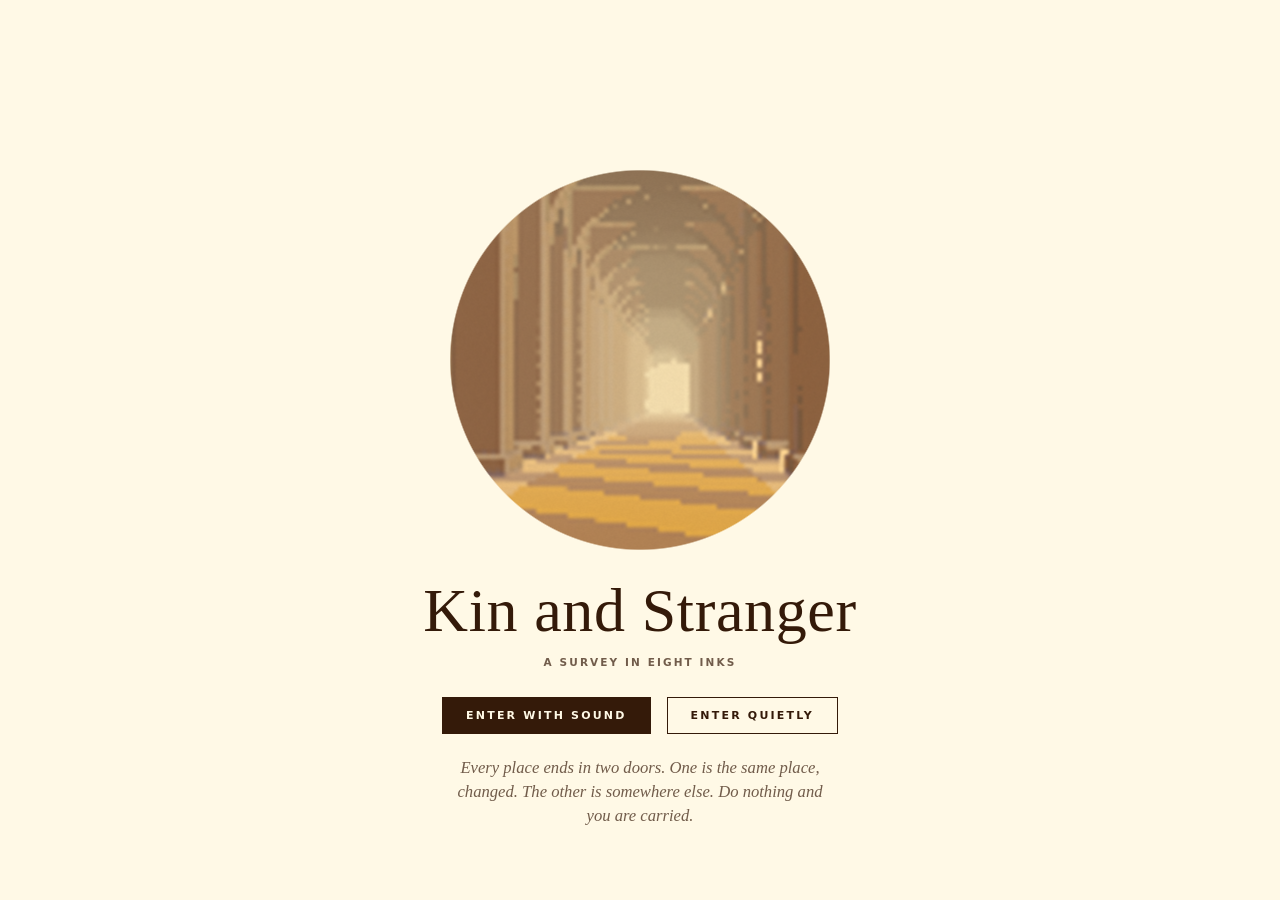
==== commit eed26b6c: "Opening plates; windows fade before aliasing; tighter shadow stepping; README Co-Authored-By: Claude" ====
--- a/index.html
+++ b/index.html
@@ -170,7 +170,7 @@
 <script>
 (function () {
 const ARTIFACT = false;
-const GLSL = {"a-head":"uniform sampler2D uNoise;\nuniform sampler2D uPortTex0;\nuniform sampler2D uPortTex1;\nuniform vec2 uRes;\nuniform vec3 uCamP, uCamR, uCamU, uCamF;\nuniform float uPix;\nuniform float uTime;\nuniform int uZero;\nuniform vec3 uInk[8];\nuniform vec3 uSunDir;\nuniform vec4 uSun;\nuniform vec4 uAir;\nuniform vec4 uSea;\nuniform vec4 uPathA;\nuniform vec4 uPathB;\nuniform float uTr[16];\nuniform vec4 uSet;\nuniform vec4 uSetK;\nuniform vec4 uEv;\nuniform vec4 uSky;\nuniform vec4 uBody[2];\nuniform vec4 uBodyK[2];\nuniform vec4 uPart;\nuniform vec4 uClip;\nuniform float uClipOn;\nuniform vec4 uPortC[2];\nuniform vec4 uPortN[2];\nuniform vec3 uPortInk[2];\nuniform vec4 uFill;\nuniform vec4 uQ;\n#define TOP 0\n#define LOW 1\n#define GLOW 2\n#define LIT 3\n#define SHADE 4\n#define DEEP 5\n#define PAPER 6\n#define ACCENT 7\nfloat gD;\nvec3 gRd;\nfloat cellExit(vec2 q, float S) {\n  vec2 inv = 1.0 / max(abs(gRd.xz), vec2(1e-4));\n  vec2 tw = (S * 0.5 - q * sign(gRd.xz)) * inv;\n  return min(tw.x, tw.y) + 0.02 * S;\n}\nfloat cellExitZ(float qz, float S) {\n  return (S * 0.5 - qz * sign(gRd.z)) / max(abs(gRd.z), 1e-4) + 0.02 * S;\n}\nstruct Surf { vec3 lit; vec3 shade; float glow; float line; };\nvec4 cell4(ivec2 c) { return texelFetch(uNoise, c & 255, 0); }\nfloat cell1(ivec2 c) { return texelFetch(uNoise, c & 255, 0).r; }\nfloat vnoise(vec2 x) {\n  vec2 i = floor(x), f = fract(x);\n  f = f * f * (3.0 - 2.0 * f);\n  ivec2 c = ivec2(i);\n  float a = cell1(c), b = cell1(c + ivec2(1, 0)), d = cell1(c + ivec2(0, 1)), e = cell1(c + ivec2(1, 1));\n  return mix(mix(a, b, f.x), mix(d, e, f.x), f.y);\n}\nfloat vnoise1(float x) {\n  float i = floor(x), f = fract(x);\n  f = f * f * (3.0 - 2.0 * f);\n  int c = int(i);\n  return mix(cell1(ivec2(c, 71)), cell1(ivec2(c + 1, 71)), f);\n}\nfloat vnoise2(vec2 x) {\n  return 0.65 * vnoise(x) + 0.35 * vnoise(mat2(1.6, 1.2, -1.2, 1.6) * x + 31.7);\n}\nfloat ign(vec2 p) { return fract(52.9829189 * fract(dot(p, vec2(0.06711056, 0.00583715)))); }\nmat2 rot(float a) { float c = cos(a), s = sin(a); return mat2(c, -s, s, c); }\nfloat sdBox(vec3 p, vec3 b) { vec3 q = abs(p) - b; return length(max(q, 0.0)) + min(max(q.x, max(q.y, q.z)), 0.0); }\nfloat sdBox2(vec2 p, vec2 b) { vec2 q = abs(p) - b; return length(max(q, 0.0)) + min(max(q.x, q.y), 0.0); }\nfloat sdCyl(vec3 p, float r, float h) { vec2 d = vec2(length(p.xz) - r, abs(p.y) - h); return min(max(d.x, d.y), 0.0) + length(max(d, 0.0)); }\nfloat sdTorus(vec3 p, float R, float r) { return length(vec2(length(p.xy) - R, p.z)) - r; }\nfloat sdSeg(vec3 p, vec3 a, vec3 b, float r) { vec3 pa = p - a, ba = b - a; return length(pa - ba * clamp(dot(pa, ba) / dot(ba, ba), 0.0, 1.0)) - r; }\nfloat stairs(float x, float s) { float k = x / s; return s * (floor(k) + smoothstep(0.0, 0.08, fract(k))); }\nvec2 pathXY(float z) {\n  return vec2(uPathA.x * sin(z * uPathA.y + uPathA.z),\n              uPathB.z + uPathA.w * sin(z * uPathB.x + uPathB.y));\n}\nfloat setRaw(vec3 q, float kind, float motion) {\n  float d = 1e5;\n  if (kind < 1.5) {\n    float frame = max(sdBox(q - vec3(0.0, 2.0, 0.0), vec3(1.25, 2.0, 0.16)), -sdBox(q - vec3(0.0, 1.8, 0.0), vec3(0.8, 1.8, 0.5)));\n    vec3 l = q - vec3(-0.8, 1.8, 0.0);\n    l.xz = rot(-1.9 * motion) * l.xz;\n    d = min(frame, sdBox(l - vec3(0.8, 0.0, 0.0), vec3(0.78, 1.78, 0.045)));\n  } else if (kind < 2.5) {\n    d = length(q - vec3(0.0, 1.0 + 2.4 * motion, 0.0)) - 1.0;\n  } else if (kind < 3.5) {\n    vec3 r = q - vec3(0.0, 1.55, 0.0);\n    d = sdTorus(r, 1.5, 0.11);\n  } else if (kind < 4.5) {\n    float taper = 0.42 - 0.035 * q.y;\n    d = max(sdBox2(q.xz, vec2(taper)), abs(q.y - 3.0) - 3.0);\n    d = min(d, sdBox(q - vec3(0.0, 6.15, 0.0), vec3(0.34, 0.15, 0.34)));\n    d = max(d, -sdBox(q - vec3(0.0, 5.3, 0.0), vec3(0.08, 0.14, 1.0)));\n  } else if (kind < 5.5) {\n    float tread = q.y - stairs(q.z + 3.0, 0.25) * 0.72;\n    d = max(max(tread * 0.7, abs(q.x) - 0.6), max(abs(q.z) - 3.0, -q.y - 0.2));\n    d = max(d, -(q.y - (q.z + 3.0) * 0.72 + 0.55) * 0.7);\n  } else if (kind < 6.5) {\n    vec3 a = q - vec3(0.0, 1.6, 0.0);\n    float outer = max(sdBox(a, vec3(1.5, 1.6, 0.34)), -a.y - 1.6);\n    float hole = min(length(a.xy - vec2(0.0, 0.5)) - 1.0, sdBox2(a.xy - vec2(0.0, -0.6), vec2(1.0, 1.1)));\n    d = max(outer, -hole);\n  } else if (kind < 7.5) {\n    vec3 s = q - vec3(0.0, 1.6 + 0.5 * motion, 0.0);\n    s.xy = rot(0.22) * s.xy;\n    d = sdBox(s, vec3(0.5, 1.4, 0.22));\n  } else {\n    d = sdCyl(q - vec3(0.0, 1.0, 0.0), 0.09, 1.0);\n    d = min(d, length(q - vec3(0.0, 2.3, 0.0)) - 0.8);\n    d = min(d, length(q - vec3(0.62, 1.85, 0.1)) - 0.5);\n    d = min(d, length(q - vec3(-0.55, 1.95, -0.15)) - 0.55);\n  }\n  return d;\n}\nfloat setPiece(vec3 p) {\n  if (uSetK.x < 0.5) return 1e5;\n  vec3 q = p - uSet.xyz;\n  float bound = length(q - vec3(0.0, 3.5 * uSet.w, 0.0)) - 5.5 * uSet.w;\n  if (bound > 2.0 * uSet.w) return bound;\n  q.xz = rot(uSetK.y) * q.xz;\n  return setRaw(q / uSet.w, uSetK.x, uSetK.z) * uSet.w;\n}\nSurf setSurf(vec3 p) {\n  vec3 q = p - uSet.xyz;\n  q.xz = rot(uSetK.y) * q.xz;\n  q /= uSet.w;\n  Surf s = Surf(mix(uInk[LIT], uInk[PAPER], 0.55), mix(uInk[SHADE], uInk[DEEP], 0.45), 0.0, 1.0);\n  float k = uSetK.x, lit = uSetK.w;\n  bool accent = false;\n  if (k < 1.5) accent = abs(q.z) < 0.6 && abs(q.x) < 0.8 && q.y < 3.6 && lit > 0.5 && false;\n  else if (k < 2.5) accent = lit > 0.01;\n  else if (k < 3.5) accent = lit > 0.01;\n  else if (k < 4.5) accent = q.y > 5.1 && q.y < 5.5 && abs(q.x) < 0.1;\n  else if (k < 7.5 && k > 6.5) accent = lit > 0.01;\n  else if (k > 7.5) accent = q.y > 1.4 && lit > 0.01;\n  if (accent) {\n    float a = (k > 3.5 && k < 4.5) ? max(lit, 0.35) : lit;\n    s.lit = mix(s.lit, uInk[ACCENT], a);\n    s.shade = mix(s.shade, uInk[ACCENT] * 0.72, a);\n    s.glow = a * ((k > 3.5 && k < 4.5) ? 1.0 : 0.35);\n  }\n  return s;\n}","forms/canal":"#define FAR 800.0\n#define STEPK 0.9\n#define SHFAR 140.0\nfloat shafts(vec3 ro, vec3 rd, float t, float jit) { return 0.0; }\nvec4 house(float cz, float side) { return cell4(ivec2(int(cz) * 3 + (side > 0.0 ? 1 : 0), 97)); }\nbool oddHouse(float cz, float side) { return uTr[12] > 0.5 && abs(cz - uTr[10]) < 0.5 && side * uTr[11] > 0.0; }\nfloat houseH(float cz, float side, vec4 r) {\n  float h = uTr[2] + uTr[3] * r.x;\n  bool odd = oddHouse(cz, side);\n  if (odd && uTr[12] > 2.5) h = (uTr[2] + uTr[3]) * 1.8;\n  if ((odd && uTr[12] > 1.5 && uTr[12] < 2.5) || (!odd && r.z < uTr[15])) return 0.0;\n  return floor(h / uTr[8]) * uTr[8] + 1.1;\n}\nfloat houseD(vec3 p, float cz, float side, float ax) {\n  vec4 r = house(cz, side);\n  float h = houseH(cz, side, r);\n  if (h <= 0.0) return 1e5;\n  float B = uTr[1];\n  vec3 q3 = vec3(uTr[0] + uTr[4] + uTr[14] * r.y - ax, p.y - h, abs(p.z - (cz + 0.5) * B) - B * 0.5);\n  return length(max(q3, 0.0)) + min(max(q3.x, max(q3.y, q3.z)), 0.0);\n}\nfloat bridgeD(vec3 p) {\n  float Wc = uTr[0], hs = uTr[6];\n  float zb = mod(p.z + uTr[5] * 0.5, uTr[5]) - uTr[5] * 0.5;\n  float R = (Wc * Wc + (hs - 1.0) * (hs - 1.0)) / (2.0 * (hs - 1.0));\n  float px = p.x - pathXY(p.z).x;\n  float ring = abs(length(vec2(px, p.y - hs + R)) - R - 0.4) - 0.4;\n  return max(max(ring, abs(zb) - 1.7), max(abs(px) - Wc - 0.6, 0.8 - p.y));\n}\nfloat map(vec3 p) {\n  float Wc = uTr[0], B = uTr[1], Q = uTr[4];\n  float px = p.x - pathXY(p.z).x;\n  float ax = abs(px), side = px < 0.0 ? -1.0 : 1.0;\n  float d = p.y + 3.0;\n  vec2 q2 = vec2(Wc - ax, p.y - 1.0);\n  d = min(d, length(max(q2, 0.0)) + min(max(q2.x, q2.y), 0.0));\n  float roofs = (uTr[2] + uTr[3]) * 1.8 + 2.0;\n  if (p.y > roofs + 1.0) { gD = 1e3; return (p.y - roofs) * 0.94; }\n  float cz = floor(p.z / B), qz = p.z - (cz + 0.5) * B;\n  d = min(d, houseD(p, cz, side, ax));\n  d = min(d, houseD(p, cz + (qz > 0.0 ? 1.0 : -1.0), side, ax));\n  if (uTr[5] > 1.0) d = min(d, bridgeD(p));\n  if (uTr[13] > 0.5) {\n    float away = length(p.xz - uCamP.xz);\n    float zp = mod(p.z, 9.0) - 4.5;\n    float top = 2.7 * (1.0 - smoothstep(70.0, 120.0, away));\n    d = min(d, max(length(vec2(ax - Wc + 1.3, zp)) - 0.16 - min(0.7 * uPix * away, 0.2), p.y - top));\n  }\n  d = min(d * 0.94, setPiece(p));\n  gD = d;\n  return min(d, cellExitZ(qz, B));\n}\nSurf surf(vec3 p, vec3 n, float t) {\n  if (setPiece(p) < 0.02 + 0.002 * t) return setSurf(p);\n  float Wc = uTr[0], B = uTr[1], Q = uTr[4], st = uTr[8];\n  float px = p.x - pathXY(p.z).x;\n  float ax = abs(px), side = px < 0.0 ? -1.0 : 1.0;\n  Surf s = Surf(mix(uInk[LIT], uInk[PAPER], 0.3), mix(uInk[SHADE], uInk[DEEP], 0.3), 0.0, 1.0);\n  float wet = uSea.x > 0.5 ? (1.0 - smoothstep(uSea.y + 0.35, uSea.y + 0.7, p.y)) : 0.0;\n  if (p.y < -2.9) { s.lit = mix(uInk[LIT], uInk[SHADE], 0.45); s.shade = uInk[SHADE]; s.line = 0.0; return s; }\n  if (uTr[5] > 1.0 && bridgeD(p) < 0.03 + 0.002 * t) {\n    s.lit = mix(uInk[LIT], uInk[PAPER], 0.6);\n    return s;\n  }\n  if (abs(ax - Wc + 1.3) < 0.75 && p.y < 3.0 && p.y > -2.9) {\n    s.lit = mix(uInk[SHADE], uInk[LIT], 0.3); s.shade = uInk[DEEP];\n    if (p.y > 2.1) { s.lit = uInk[ACCENT]; s.shade = mix(uInk[ACCENT], uInk[DEEP], 0.4); }\n    return s;\n  }\n  float zin = p.z - n.z * (0.06 + 0.9 * uPix * t);\n  float cz = floor(zin / B), qz = p.z - (cz + 0.5) * B;\n  vec4 r = house(cz, side);\n  float h = houseH(cz, side, r);\n  bool front = abs(n.x) > 0.7 && ax > Wc + Q - 0.05 && p.y > 1.02;\n  if (!front && (p.y < 1.06 || ax < Wc + Q - 0.05)) {\n    s.lit = mix(s.lit, mix(uInk[SHADE], uInk[LIT], 0.4), wet); s.shade = mix(s.shade, uInk[DEEP], wet * 0.6);\n    float flag = smoothstep(0.46, 0.49, abs(fract(p.z / 2.2) - 0.5)) * step(0.5, n.y) * exp(-t * 0.02);\n    s.lit = mix(s.lit, uInk[SHADE], flag * 0.35);\n    return s;\n  }\n  float tint = r.w;\n  vec3 wall = tint < 0.25 ? mix(uInk[LIT], uInk[PAPER], 0.55) : tint < 0.5 ? mix(uInk[LIT], uInk[GLOW], 0.45) : tint < 0.75 ? uInk[LIT] : mix(uInk[LIT], uInk[SHADE], 0.3);\n  s.lit = wall; s.shade = mix(mix(uInk[SHADE], wall, 0.22), uInk[DEEP], 0.12);\n  bool odd = oddHouse(cz, side);\n  if (odd && uTr[12] < 1.5) { s.lit = uInk[ACCENT]; s.shade = mix(uInk[ACCENT], uInk[DEEP], 0.45); s.glow = 0.06; }\n  if (p.y > h - 0.02) { s.lit = mix(uInk[SHADE], uInk[LIT], 0.4); s.shade = mix(uInk[SHADE], uInk[DEEP], 0.5); return s; }\n  if (front) {\n    float fade = exp(-t * 0.0035);\n    s.lit = mix(s.lit, uInk[PAPER], 0.6 * step(h - 0.55, p.y));\n    float lo = 1.0 - step(1.0 + st * 0.9, p.y);\n    s.lit = mix(s.lit, mix(s.lit, uInk[SHADE], 0.3), lo);\n    float W = uTr[7];\n    float nw = max(floor((B - 1.6) / W), 1.0);\n    float u = (qz + nw * W * 0.5) / W;\n    float col = floor(u), row = floor((p.y - 1.0) / st);\n    vec2 f = vec2(fract(u), fract((p.y - 1.0) / st));\n    float inx = step(abs(f.x - 0.5), 0.26), iny = step(0.26, f.y) * step(f.y, lo > 0.5 ? 0.72 : 0.78);\n    float win = inx * iny * step(0.0, u) * step(u, nw) * step(p.y, h - st * 0.55);\n    if (win > 0.5) {\n      float rnd = cell1(ivec2(int(cz) * 13 + int(col) * 3 + (side > 0.0 ? 1 : 0), int(row) * 7 + 31));\n      float on = step(rnd, uTr[9] + (1.0 - uTr[9]) * uEv.x * step(0.5, uEv.y) - 0.002);\n      vec3 dark = mix(uInk[DEEP], uInk[SHADE], 0.35);\n      s.lit = mix(s.lit, mix(dark, uInk[ACCENT], on), fade);\n      s.shade = mix(s.shade, mix(uInk[DEEP], uInk[ACCENT], on), fade);\n      s.glow = on * fade * 0.9;\n      s.line = 0.0;\n    }\n  }\n  return s;\n}","forms/cistern":"#define FAR 420.0\n#define STEPK 0.95\n#define SHFAR 70.0\nfloat archHole(vec2 q, float a, float h0) {\n  return min(sdBox2(q - vec2(0.0, h0 * 0.5 - 2.0), vec2(a, h0 * 0.5 + 2.0)), length(q - vec2(0.0, h0)) - a);\n}\nfloat inBeam(vec3 p) {\n  float S = uTr[0];\n  vec3 q = p + uSunDir * ((uTr[1] - p.y) / max(uSunDir.y, 0.05));\n  float u = mod(q.x + S * 0.5, S) - S * 0.5;\n  float n = max(uTr[7], 1.0);\n  float vz = mod(q.z + S * 0.5, S * n) - S * n * 0.5;\n  return step(max(abs(u), abs(vz)), uTr[6]);\n}\nfloat shafts(vec3 ro, vec3 rd, float t, float jit) {\n  if (uTr[6] < 0.01 || uTr[13] > 0.5 || uSunDir.y < 0.05) return 0.0;\n  float far = min(t, 5.0 * uTr[0]), s = 0.0;\n  for (int i = uZero; i < 14; i++) {\n    float f = (float(i) + 0.5) / 14.0;\n    vec3 p = ro + rd * far * f;\n    s += inBeam(p) * step(p.y, uTr[1]) * exp(-far * f * uAir.x * 1.5);\n  }\n  return s / 14.0 * (far / (4.0 * uTr[0])) * 1.5;\n}\nfloat map(vec3 p) {\n  float S = uTr[0], H = uTr[1], h0 = uTr[2], r = uTr[3], w = uTr[11];\n  float u = mod(p.x + S * 0.5, S) - S * 0.5;\n  float v = mod(p.z, S) - S * 0.5;\n  float cu = S * 0.5 - abs(u), cv = S * 0.5 - abs(v);\n  float a = S * 0.5 - r;\n  float cz = floor(p.z / S + 0.5), side = sign(p.x);\n  bool odd = uTr[9] > 0.5 && abs(cz - uTr[8]) < 0.5 && abs(p.x) < S && side * uTr[10] > 0.0;\n  float lod = uTr[13] > 0.5 ? 1.0 - smoothstep(9.0 * S, 13.0 * S, length(p.xz - uCamP.xz)) : 1.0;\n  H *= lod; h0 *= lod;\n  float top = uTr[5] > 0.5 ? h0 + 0.3 : H;\n  float col = uTr[4] < 0.5 ? length(vec2(cu, cv)) - r : max(cu, cv) - r * 0.9;\n  col = max(col, p.y - top);\n  col = min(col, max(max(cu, cv) - r * 1.35, abs(p.y - 0.25) - 0.45));\n  col = min(col, max(max(cu, cv) - r * 1.3, abs(p.y - top + 0.25) - 0.3));\n  if (odd) {\n    if (uTr[9] > 1.5 && uTr[9] < 2.5) col = 1e5;\n    else if (uTr[9] > 2.5) col = max(col, p.y - 1.6 - 0.5 * cu);\n  }\n  float d = col;\n  if (uTr[5] > 0.5) {\n    d = min(d, max(max(cu - w, -archHole(vec2(v, p.y), a, h0)), p.y - H));\n    if (uTr[5] > 1.5) d = min(d, max(max(cv - w, -archHole(vec2(u, p.y), a, h0)), p.y - H));\n  }\n  if (uTr[13] < 0.5) {\n    float roof = max(H - p.y, p.y - H - 0.7);\n    if (uTr[6] > 0.01) {\n      float n = max(uTr[7], 1.0);\n      float vz = mod(p.z + S * 0.5, S * n) - S * n * 0.5;\n      roof = max(roof, uTr[6] - max(abs(u), abs(vz)));\n    }\n    d = min(d, roof);\n  }\n  d = min(d, p.y + 0.6);\n  d = min(d, setPiece(p));\n  gD = d;\n  return d;\n}\nSurf surf(vec3 p, vec3 n, float t) {\n  if (setPiece(p) < 0.02 + 0.002 * t) return setSurf(p);\n  float S = uTr[0], H = uTr[1];\n  Surf s = Surf(mix(uInk[LIT], uInk[PAPER], 0.35), mix(uInk[SHADE], uInk[DEEP], 0.4), 0.0, 1.0);\n  if (p.y < -0.5) {\n    s.lit = uInk[LIT]; s.shade = uInk[SHADE];\n    vec2 f = abs(fract(p.xz / (S * 0.25)) - 0.5);\n    float line = smoothstep(0.47, 0.49, max(f.x, f.y)) * exp(-t * 0.02);\n    s.shade = mix(s.shade, uInk[DEEP], line * 0.5); s.lit = mix(s.lit, uInk[SHADE], line * 0.5);\n    s.line = 0.0;\n    return s;\n  }\n  if (p.y > H - 0.02 && n.y < -0.5) { s.lit = mix(uInk[LIT], uInk[SHADE], 0.5); return s; }\n  float course = smoothstep(0.44, 0.48, abs(fract(p.y / 0.9) - 0.5)) * step(abs(n.y), 0.5) * exp(-t * 0.03);\n  s.lit = mix(s.lit, mix(uInk[LIT], uInk[SHADE], 0.45), course * 0.6);\n  float wet = uSea.x > 0.5 ? (1.0 - smoothstep(uSea.y + 0.5, uSea.y + 0.9, p.y)) : 0.0;\n  s.lit = mix(s.lit, mix(uInk[SHADE], uInk[LIT], 0.35), wet); s.shade = mix(s.shade, uInk[DEEP], wet * 0.5);\n  float cz = floor(p.z / S + 0.5);\n  bool odd = uTr[9] > 0.5 && uTr[9] < 1.5 && abs(cz - uTr[8]) < 0.5 && abs(p.x) < S && sign(p.x) * uTr[10] > 0.0;\n  float u = mod(p.x + S * 0.5, S) - S * 0.5, v = mod(p.z, S) - S * 0.5;\n  bool onCol = length(vec2(S * 0.5 - abs(u), S * 0.5 - abs(v))) < uTr[3] * 1.5;\n  if (odd && onCol && p.y < uTr[2] + 0.4) { s.lit = uInk[ACCENT]; s.shade = mix(uInk[ACCENT], uInk[DEEP], 0.4); s.glow = 0.12; }\n  vec3 lc = vec3(sign(u) * (S * 0.5 - uTr[3]), 2.7, sign(v) * S * 0.5);\n  if (uTr[12] > 0.5 && length(vec3(u, p.y, v) - lc) < 0.42) {\n    float on = step(cell1(ivec2(int(cz), int(sign(p.x)) + 5)), uEv.x * 1.02 - 0.01);\n    s.lit = mix(s.lit, uInk[ACCENT], on); s.shade = mix(s.shade, uInk[ACCENT], on); s.glow = on;\n  }\n  return s;\n}","forms/plain":"#define FAR 1500.0\n#define STEPK 0.92\n#define SHFAR 160.0\nfloat groundH(vec2 x) {\n  return uTr[8] > 0.01 ? uTr[8] * (vnoise(x * 0.012) - 0.5) * smoothstep(8.0, 40.0, abs(x.x)) : 0.0;\n}\nbool isOdd(ivec2 c) { return c.x == int(uTr[5]) && c.y == int(uTr[6]); }\nfloat thing(vec3 q, float kind, float H, float W, vec4 r, bool odd) {\n  float ex = odd ? uTr[7] : 0.0;\n  if (ex > 1.5 && ex < 2.5) return 1e5;\n  if (ex > 2.5 && ex < 3.5) { H *= 2.4; W *= 1.9; }\n  if (ex > 3.5) { q.zy = rot(1.32) * (q.zy - vec2(0.0, W)); q.y += W; }\n  float d;\n  if (kind < 1.5) {\n    float w = W * (1.0 - 0.55 * clamp(q.y / H, 0.0, 1.0));\n    d = max(sdBox2(q.xz, vec2(w)), abs(q.y - H * 0.5) - H * 0.5) * 0.9;\n  } else if (kind < 2.5) {\n    q.xz = rot(r.w * 6.283) * q.xz;\n    float h = H * (0.6 + 0.4 * r.x);\n    d = sdBox(q - vec3(0.0, h * 0.5, 0.0), vec3(W, h * 0.5, W * 0.38)) - W * 0.18;\n  } else if (kind < 3.5) {\n    d = sdCyl(q - vec3(0.0, H * 0.5, 0.0), W * 0.12, H * 0.5);\n    d = min(d, length(q - vec3(0.0, H + W * 0.55, 0.0)) - W * 0.6);\n  } else if (kind < 4.5) {\n    vec3 g = q; g.x = abs(g.x) - W * 2.2;\n    d = sdBox(g - vec3(0.0, H * 0.5, 0.0), vec3(W * 0.3, H * 0.5, W * 0.3));\n    d = min(d, sdBox(q - vec3(0.0, H * 0.94, 0.0), vec3(W * 3.0, W * 0.28, W * 0.38)));\n    d = min(d, sdBox(q - vec3(0.0, H * 0.74, 0.0), vec3(W * 2.4, W * 0.18, W * 0.26)));\n  } else {\n    d = length(q - vec3(0.0, -H * 0.15, 0.0)) - H * 0.75;\n  }\n  return d;\n}\nfloat shafts(vec3 ro, vec3 rd, float t, float jit) { return 0.0; }\nfloat map(vec3 p) {\n  float d = p.y - groundH(p.xz);\n  d = min(d, setPiece(p));\n  gD = d;\n  float kind = uTr[0];\n  if (kind < 0.5) return d;\n  float S = uTr[1], H = uTr[2], W = uTr[10];\n  float away = length(p.xz - uCamP.xz);\n  float lod = 1.0 - smoothstep(9.0 * S, 13.0 * S, away);\n  if (lod < 0.01) return d;\n  H *= lod;\n  float top = H * 2.5 + 2.0;\n  if (p.y > top) { gD = d; return min(d, p.y - top + 1.0); }\n  ivec2 c = ivec2(floor(p.xz / S));\n  vec4 r = cell4(c);\n  vec3 q = vec3(p.x - (float(c.x) + 0.5) * S, p.y, p.z - (float(c.y) + 0.5) * S);\n  float ex = cellExit(q.xz, S);\n  bool odd = isOdd(c);\n  if (r.x < uTr[4] || odd) {\n    q.xz -= (r.yz - 0.5) * S * 0.42 * uTr[3] * (odd ? 0.0 : 1.0);\n    d = min(d, thing(q, kind, H, W, r, odd) - min(0.8 * uPix * away, 0.8 * W) * lod);\n  }\n  gD = d;\n  return min(d, ex);\n}\nSurf surf(vec3 p, vec3 n, float t) {\n  float gh = groundH(p.xz);\n  if (setPiece(p) < 0.02 + 0.002 * t) return setSurf(p);\n  if (p.y - gh > 0.03 + 0.003 * t || n.y < 0.6) {\n    Surf s = Surf(mix(uInk[LIT], uInk[PAPER], 0.3), mix(uInk[SHADE], uInk[DEEP], 0.5), 0.0, 1.0);\n    float S = uTr[1];\n    ivec2 c = ivec2(floor(p.xz / S));\n    vec4 r = cell4(c);\n    bool odd = isOdd(c);\n    float kind = uTr[0];\n    bool lamp = kind > 2.5 && kind < 3.5 && p.y > uTr[2] * (odd && uTr[7] > 2.5 && uTr[7] < 3.5 ? 2.4 : 1.0);\n    float on = lamp ? step(r.w, uEv.x * 1.02 - 0.01) : 0.0;\n    if (odd && uTr[7] > 0.5 && uTr[7] < 1.5 && (lamp || kind < 2.5 || kind > 3.5)) on = 1.0;\n    if (on > 0.5) { s.lit = uInk[ACCENT]; s.shade = mix(uInk[ACCENT], uInk[PAPER], 0.25); s.glow = lamp ? 1.0 : 0.3; }\n    return s;\n  }\n  Surf s = Surf(uInk[LIT], uInk[SHADE], 0.0, 0.0);\n  float fade = exp(-t * 0.006);\n  if (uTr[9] > 0.5 && uTr[9] < 1.5) {\n    vec2 x = p.xz * 0.16; ivec2 ci = ivec2(floor(x)); vec2 f = fract(x);\n    float d1 = 8.0, d2 = 8.0;\n    for (int j = -1; j <= 1; j++) for (int i = -1; i <= 1; i++) {\n      vec4 r = cell4(ci + ivec2(i, j) + 53);\n      float d = length(vec2(float(i), float(j)) + r.xy - f);\n      if (d < d1) { d2 = d1; d1 = d; } else if (d < d2) d2 = d;\n    }\n    float line = 1.0 - smoothstep(0.02, 0.05 + 2.0 * uPix * t, d2 - d1);\n    s.lit = mix(s.lit, mix(uInk[LIT], uInk[SHADE], 0.55), line * fade);\n    s.shade = mix(s.shade, uInk[DEEP], line * fade * 0.4);\n  }\n  return s;\n}","forms/stair":"#define FAR 640.0\n#define STEPK 0.9\n#define SHFAR 110.0\nfloat shafts(vec3 ro, vec3 rd, float t, float jit) { return 0.0; }\nfloat qp(vec2 q) { return length(max(q, 0.0)) + min(max(q.x, q.y), 0.0); }\nfloat flightA(float z, float i) { float P = uTr[4]; return P * 0.5 - abs(mod(z + i * P * 0.5, P) - P * 0.5); }\nfloat map(vec3 p) {\n  float W0 = uTr[0], D = uTr[1], RH = uTr[2], N = uTr[3], Bn = uTr[13];\n  float M = N + Bn, base = -Bn * RH, top = N * RH;\n  float d;\n  if (p.y > top + 9.0) { gD = 1e3; return (p.y - top - 8.0) * 0.94; }\n  float px = p.x - pathXY(p.z).x;\n  float ax = abs(px), u = ax - W0;\n  float i = clamp(floor(u / D), -1.0, M - 1.0);\n  d = qp(vec2(i * D - u, p.y - (base + (i + 1.0) * RH)));\n  if (i < M - 1.0) d = min(d, qp(vec2((i + 1.0) * D - u, p.y - (base + (i + 2.0) * RH))));\n  if (i > -0.5 && i < M - 1.5) {\n    float n = uTr[5], tw = uTr[4] * 0.5 / n, sh = RH / n, yb = base + (i + 1.0) * RH;\n    float a = flightA(p.z, i), k = clamp(floor(a / tw), 0.0, n - 1.0);\n    float df = qp(vec2(k * tw - a, p.y - (yb + (k + 1.0) * sh)));\n    if (k < n - 1.5) df = min(df, qp(vec2((k + 1.0) * tw - a, p.y - (yb + (k + 2.0) * sh))));\n    float slope = RH / (uTr[4] * 0.5);\n    float ramp = (p.y - yb - sh * 0.5 - a * slope) / sqrt(1.0 + slope * slope);\n    df = mix(df, ramp, smoothstep(sh / (3.2 * uPix), sh / (1.6 * uPix), length(p.xz - uCamP.xz)));\n    d = min(d, max(df, (i + 0.5) * D - u));\n  }\n  float away = length(p.xz - uCamP.xz), fat = min(0.7 * uPix * away, 0.25);\n  if (uTr[6] > 1.0) {\n    float zf = mod(p.z, uTr[6]) - uTr[6] * 0.5;\n    float pier = sdBox(vec3(ax - W0 + 0.45, p.y - (top + 1.3 + base) * 0.5, zf), vec3(0.45, (top + 1.3 - base) * 0.5, 0.55)) - fat;\n    float beam = sdBox(vec3(px, p.y - top - 0.75, zf), vec3(W0, 0.55, 0.55)) - fat;\n    d = min(d, min(pier, beam));\n  }\n  if (uTr[7] > 1.0) {\n    float zk = mod(p.z, uTr[7]) - uTr[7] * 0.5;\n    vec3 q = vec3(ax - (W0 + M * D + 2.6), p.y - top, zk);\n    float lod = 1.0 - smoothstep(170.0, 260.0, away);\n    float roof = sdBox(q - vec3(0.0, 3.1 * lod, 0.0), vec3(1.5, 0.22, 1.5) * lod);\n    roof = min(roof, sdBox(q - vec3(0.0, 3.6 * lod, 0.0), vec3(0.8, 0.3, 0.8) * lod));\n    float posts = max(length(abs(q.xz) - 1.2) - 0.16 - fat, q.y - 3.0 * lod);\n    d = min(d, min(roof, posts));\n  }\n  d = min(d * 0.94, setPiece(p));\n  gD = d;\n  return d;\n}\nSurf surf(vec3 p, vec3 n, float t) {\n  if (setPiece(p) < 0.02 + 0.002 * t) return setSurf(p);\n  float W0 = uTr[0], D = uTr[1], RH = uTr[2], N = uTr[3], Bn = uTr[13];\n  float M = N + Bn, base = -Bn * RH, top = N * RH;\n  float px = p.x - pathXY(p.z).x;\n  float ax = abs(px), u = ax - W0, side = px < 0.0 ? -1.0 : 1.0;\n  Surf s = Surf(mix(uInk[LIT], uInk[PAPER], 0.4), mix(uInk[SHADE], uInk[DEEP], 0.25), 0.0, 1.0);\n  if (p.y > top + 0.06) {\n    if (uTr[7] > 1.0 && u > M * D + 0.8) {\n      bool roof = p.y > top + 2.85;\n      s.lit = roof ? uInk[ACCENT] : s.lit; s.shade = roof ? mix(uInk[ACCENT], uInk[DEEP], 0.5) : s.shade;\n      float zc = floor(p.z / uTr[7]);\n      if (uTr[12] > 0.5 && roof && n.y < -0.5) {\n        float on = step(cell1(ivec2(int(zc), int(side) + 9)), uEv.x * 1.02 - 0.01);\n        s.lit = mix(s.lit, uInk[ACCENT], on); s.shade = mix(s.shade, uInk[ACCENT], on); s.glow = on;\n      }\n    }\n    return s;\n  }\n  float i = clamp(floor(u / D), -1.0, M - 1.0);\n  bool flight = i > -0.5 && i < M - 1.5 && u > (i + 0.5) * D - 0.02 && p.y > base + (i + 1.0) * RH + 0.02;\n  bool riser = abs(n.y) < 0.45;\n  if (riser) s.lit = mix(uInk[LIT], uInk[SHADE], 0.18);\n  if (flight) {\n    s.lit = riser ? uInk[LIT] : mix(uInk[LIT], uInk[PAPER], 0.62);\n    float zc = floor((p.z + i * uTr[4] * 0.5) / uTr[4]);\n    if (uTr[11] > 0.5 && abs(i - uTr[8]) < 0.5 && abs(zc - uTr[9]) < 0.5 && side * uTr[10] > 0.0) {\n      s.lit = uInk[ACCENT]; s.shade = mix(uInk[ACCENT], uInk[DEEP], 0.45); s.glow = 0.08;\n    }\n  } else if (!riser && u > 0.0) {\n    float joint = smoothstep(0.46, 0.49, abs(fract(p.z / 3.0) - 0.5)) * exp(-t * 0.02);\n    s.lit = mix(s.lit, uInk[SHADE], joint * 0.3);\n  }\n  float wet = (1.0 - smoothstep(0.12, 0.45, p.y)) * step(base + 0.05, p.y);\n  s.lit = mix(s.lit, mix(uInk[SHADE], uInk[LIT], 0.3), wet); s.shade = mix(s.shade, uInk[DEEP], wet * 0.6);\n  if (p.y < base + 0.05) { s.lit = mix(uInk[SHADE], uInk[LIT], 0.4); s.line = 0.0; }\n  return s;\n}","forms/terraces":"#define FAR 1900.0\n#define STEPK 0.9\n#define SHFAR 340.0\n#define LODPX 7.0\n#define HCELL 72.0\n#define HTALL 7.0\nfloat gU;\nvec3 gHq;\nvec4 gHr;\nbool gFree;\nvec3 gSunO;\nfloat gSunOn = 0.0;\nvec3 rawG(vec2 x) {\n  float pz = uPathA.y * x.y + uPathA.z;\n  float u = x.x - uPathA.x * sin(pz);\n  float uz = -uPathA.x * uPathA.y * cos(pz);\n  gU = u;\n  vec2 q = x * uTr[5];\n  vec2 f = fract(q);\n  ivec2 c = ivec2(floor(q));\n  vec2 w = f * f * (3.0 - 2.0 * f), dw = 6.0 * f * (1.0 - f);\n  float a = cell1(c), b = cell1(c + ivec2(1, 0)), d = cell1(c + ivec2(0, 1)), e = cell1(c + ivec2(1, 1));\n  float n = mix(mix(a, b, w.x), mix(d, e, w.x), w.y);\n  vec2 dn = uTr[5] * vec2(dw.x * mix(b - a, e - d, w.y), dw.y * mix(d - a, e - b, w.x));\n  float sg = u < 0.0 ? -1.0 : 1.0;\n  float ph = x.y * uTr[12] + sg * 1.9;\n  float s = (abs(u) - uTr[2] - uTr[3] * (1.0 - n) - uTr[15] * (0.5 + 0.5 * sin(ph))) / uTr[4];\n  vec2 ds = (sg * vec2(1.0, uz) + uTr[3] * dn - vec2(0.0, 0.5 * uTr[15] * uTr[12] * cos(ph))) / uTr[4];\n  float sc = clamp(s, 0.0, 1.0), kb = 1.0 / (1.0 + uTr[6] * sc);\n  float bs = sc * (1.0 + uTr[6]) * kb;\n  float P = bs * bs * (3.0 - 2.0 * bs), dP = 6.0 * bs * (1.0 - bs) * (1.0 + uTr[6]) * kb * kb;\n  float M = 1.0 - uTr[7] + uTr[7] * n;\n  return vec3(uTr[1] * P * M, uTr[1] * (dP * M * ds + P * uTr[7] * dn));\n}\nvec3 shelf(vec3 p) {\n  float L = log2(max(length(p - uCamP) * uPix * LODPX / uTr[0], 0.25));\n  float o = max(floor(L), 0.0);\n  float f = smoothstep(0.08, 0.7, L - o);\n  if (o < 0.5) f = max(f, uTr[13]);\n  return vec3(uTr[0] * exp2(o), f, 1.0 - smoothstep(-0.55, -0.1, L));\n}\nfloat topOf(float j, vec3 sh) { return sh.x * (j - sh.y * mod(j, 2.0)); }\nfloat hutD(vec3 p, float lod, float within) {\n  ivec2 c = ivec2(floor(p.xz / HCELL));\n  vec4 r = cell4(c + 31);\n  if (r.x > uTr[9]) return 1e5;\n  vec2 ctr = (vec2(c) + 0.5 + (r.yz - 0.5) * 0.5) * HCELL;\n  vec2 o = p.xz - ctr;\n  if (length(o) - 10.5 > within) return 1e5;\n  vec3 R = rawG(ctr);\n  float j = floor(R.x / uTr[0]);\n  if (j < 0.5 || R.x > 0.72 * uTr[1]) return 1e5;\n  float g = length(R.yz);\n  vec2 dir = g > 1e-4 ? R.yz / g : vec2(1.0, 0.0);\n  float back = clamp(3.6 - (R.x - uTr[0] * j) / max(g, 1e-4), 0.0, 3.6);\n  float sc = 0.85 + 0.4 * r.w;\n  vec3 q = vec3(dot(o, -dir) + back, p.y - uTr[0] * j + (1.0 - lod) * HTALL, dot(o, vec2(-dir.y, dir.x))) / sc;\n  gHq = q; gHr = r;\n  float body = sdBox(q - vec3(0.0, 0.3, 0.0), vec3(2.3, 1.9, 3.3));\n  float roof = max(max(dot(vec2(abs(q.x), q.y - 4.9), vec2(0.69, 0.72)), 2.0 - q.y), abs(q.z) - 3.9);\n  return min(body, roof) * sc;\n}\nfloat walk(vec3 p, vec3 R, vec3 sh, float j0, float clear) {\n  float c2 = 0.5 * uTr[11] * dot(gRd.xz, gRd.xz);\n  float rp = dot(R.yz, gRd.xz);\n  float s0 = 0.0, jb = j0;\n  gFree = false;\n  for (int k = uZero; k < 4; k++) {\n    float top = topOf(jb, sh) + clear;\n    if (p.y + gRd.y * s0 < top) return s0;\n    float dl = sh.x * (jb + 1.0) - R.x;\n    float s1 = 2.0 * dl / max(rp + sqrt(rp * rp + 4.0 * c2 * dl), 1e-6);\n    if (gRd.y < 0.0) {\n      float sq = (p.y - top) / -gRd.y;\n      if (sq < s1) return sq;\n    }\n    s0 = s1; jb += 1.0;\n  }\n  gFree = true;\n  return s0;\n}\nfloat reach(float y) {\n  if (y >= uTr[1]) return 1e5;\n  float bn = 0.5 - sin(asin(1.0 - 2.0 * y / uTr[1]) / 3.0);\n  return uTr[2] + uTr[4] * bn / (1.0 + uTr[6] * (1.0 - bn));\n}\nfloat openAir(vec3 p, float u, float clear) {\n  float lat = max(abs(gRd.x) + abs(uPathA.x * uPathA.y * gRd.z), 1e-4);\n  float se = 0.0;\n  if (gRd.y < 0.0) {\n    float y = 0.6 * p.y - clear;\n    if (y > 0.0) se = min((reach(y) - abs(u)) / lat, 0.4 * p.y / -gRd.y);\n  } else {\n    for (int i = uZero; i < 3; i++) {\n      float y = p.y + gRd.y * se - clear;\n      if (y <= 0.0) break;\n      se = max(se, (reach(y) - abs(u)) / lat);\n    }\n  }\n  return se;\n}\nfloat shafts(vec3 ro, vec3 rd, float t, float jit) { return 0.0; }\nfloat map(vec3 p) {\n  vec3 R = rawG(p.xz);\n  float u = gU;\n  vec3 sh = shelf(p);\n  float Te = sh.x, C = uTr[11];\n  float j0 = floor(R.x / Te);\n  float A = p.y - topOf(j0, sh);\n  float g = length(R.yz);\n  float sp = setPiece(p);\n  bool huts = uTr[9] > 0.001 && sh.z > 0.01;\n  bool sun = gRd == uSunDir;\n  if (!sun) gSunOn = 0.0;\n  else if (gSunOn < 0.5) { gSunO = p; gSunOn = 1.0; }\n  float d;\n  if (A < 0.0) {\n    float m = floor(p.y / Te), jn = m + 1.0;\n    if (mod(jn, 2.0) > 0.5 && p.y - Te * m >= Te * (1.0 - sh.y)) jn += 1.0;\n    d = jn < 0.5 ? A : max(A, (Te * jn - R.x) / max(g, 1e-5));\n    gD = sun ? 0.0 : sp;\n    return min(d, sp);\n  }\n  float d1 = Te * (j0 + 1.0) - R.x, d2 = d1 + Te;\n  float B1 = 2.0 * d1 / (g + sqrt(g * g + 2.0 * C * d1));\n  float B2 = 2.0 * d2 / (g + sqrt(g * g + 2.0 * C * d2));\n  d = min(A, max(max(B1, min(p.y - topOf(j0 + 1.0, sh), B2)), (p.y - R.x) * uTr[10]));\n  if (dot(gRd, gRd) < 0.5) {\n    float gs = max(g, 1e-5);\n    d = min(A, max(d1 / gs, min(p.y - topOf(j0 + 1.0, sh), d2 / gs)));\n    if (huts) d = min(d, hutD(p, sh.z, d));\n    gD = sp;\n    return min(d, sp);\n  }\n  float st = max(max(d, walk(p, R, sh, j0, 0.0)), openAir(p, u, 0.0));\n  if (sun) st = max(st, max(gFree ? 0.8 * A : 0.0, 0.075 * length(p - gSunO)));\n  if (huts) {\n    if (sun) {\n      st = min(st, hutD(p, sh.z, st));\n      gD = sp;\n      return min(st, sp);\n    }\n    float sc = walk(p, R, sh, j0, HTALL);\n    if (A < HTALL + 1.5 || sc < 1.0) {\n      vec2 q = p.xz - (floor(p.xz / HCELL) + 0.5) * HCELL;\n      float dh = hutD(p, sh.z, st);\n      gD = min(dh, sp);\n      return min(min(st, dh), min(cellExit(q, HCELL), sp));\n    }\n    st = max(max(d - HTALL, sc), openAir(p, u, HTALL));\n  }\n  gD = sp;\n  return min(st, sp);\n}\nfloat toneOf(float ndl, float ny) {\n  float nb = max(uSun.z, 1.0), x = smoothstep(mix(0.1, -0.02, smoothstep(0.5, 0.9, ny)), 0.5, ndl) * step(-0.02, uSunDir.y) * nb;\n  return min((floor(x) + smoothstep(0.38, 0.62, fract(x))) / nb, 1.0);\n}\nSurf surf(vec3 p, vec3 n, float t) {\n  if (setPiece(p) < 0.02 + 0.002 * t) return setSurf(p);\n  vec3 sh = shelf(p);\n  float px = uPix * max(t, length(p - uCamP));\n  if (uTr[9] > 0.001 && sh.z > 0.01 && hutD(p, sh.z, 1.0) < 0.03 + 0.003 * t) {\n    vec3 q = gHq;\n    Surf h = Surf(mix(uInk[LIT], uInk[PAPER], 0.62), mix(uInk[SHADE], uInk[LIT], 0.25), 0.0, 1.0);\n    if (q.y > 2.02 && n.y > 0.3) {\n      h.lit = mix(uInk[SHADE], uInk[LIT], 0.35); h.shade = mix(uInk[SHADE], uInk[DEEP], 0.7);\n    } else if (q.x > 2.2 && abs(q.z - 0.8) < 0.8 && abs(q.y - 1.15) < 0.6) {\n      float on = abs(uEv.y - 2.0) < 0.5 ? step(gHr.w, uEv.x * 1.02 - 0.01) : 0.0;\n      h.lit = mix(uInk[DEEP], uInk[ACCENT], on); h.shade = h.lit; h.glow = on; h.line = 0.0;\n    }\n    return h;\n  }\n  vec3 R = rawG(p.xz);\n  float u = gU;\n  float Te = sh.x;\n  float g = max(length(R.yz), 1e-5);\n  float fade = exp(-t * 0.005);\n  vec3 view = normalize(p - uCamP);\n  float j0 = floor(R.x / Te);\n  Surf rs = Surf(mix(uInk[LIT], uInk[SHADE], 0.12), mix(uInk[SHADE], uInk[DEEP], 0.5), 0.0, 0.0);\n  Surf s = Surf(mix(uInk[LIT], uInk[PAPER], 0.42), mix(uInk[SHADE], uInk[LIT], 0.38), 0.0, 0.0);\n  bool tread = n.y > 0.7;\n  bool floor0 = tread && j0 < 0.5 && p.y < 0.5 * uTr[0];\n  float jt = j0;\n  if (!tread) {\n    float m = floor(p.y / Te);\n    jt = m + 1.0;\n    if (mod(jt, 2.0) > 0.5 && p.y - Te * m >= Te * (1.0 - sh.y)) jt += 1.0;\n  }\n  float jb = jt * Te / uTr[0];\n  bool alongZ = floor0 || abs(R.y) > abs(R.z);\n  float fl = (alongZ ? p.z : p.x) / 46.0;\n  float fw = 0.5 * uTr[2] + 6.0, fu = floor0 ? u / fw + 0.5 : 0.0;\n  vec4 r = cell4(ivec2(int(jb) + (alongZ ? 0 : 97) + 7 * int(floor(fu)), int(floor(fl))));\n  float wet = step(r.x, uTr[8]);\n  if (floor0) { s.lit = uInk[LIT]; s.shade = uInk[SHADE]; }\n  s.lit = mix(s.lit, mix(uInk[LOW], uInk[PAPER], 0.5), wet);\n  s.shade = mix(s.shade, mix(uInk[LOW], uInk[SHADE], 0.28), wet);\n  vec3 as = mix(mix(s.shade, uInk[TOP], 0.22), s.lit, toneOf(uSunDir.y, 1.0));\n  if (!tread) {\n    float hr = topOf(jt, sh) - topOf(jt - 1.0, sh);\n    float w = max(1.25 * px, 0.05 * uTr[0]);\n    float lip = 1.0 - smoothstep(w, w + 0.5 * px, topOf(jt, sh) - p.y);\n    lip = max(lip, 1.0 - smoothstep(1.2, 2.6, hr / px));\n    float foot = (1.0 - smoothstep(w, w + 0.5 * px, p.y - topOf(jt - 1.0, sh))) * smoothstep(3.5, 6.0, hr / px) * fade;\n    rs.lit = mix(rs.lit, mix(rs.shade, uInk[DEEP], 0.35), 0.6 * foot); rs.shade = mix(rs.shade, uInk[DEEP], 0.5 * foot);\n    rs.lit = mix(rs.lit, as, lip); rs.shade = mix(rs.shade, as, lip);\n    return rs;\n  }\n  float thin = floor0 ? 0.0 : 1.0 - smoothstep(0.8, 2.0, Te / g * abs(view.y) / px);\n  float w = max(0.5, 1.2 * px);\n  float bund = floor0 ? 1.0 - smoothstep(0.6 * w, 0.6 * w + px, (0.5 - abs(fract(fu) - 0.5)) * fw)\n                      : 1.0 - smoothstep(w, w + px, (R.x - Te * j0) / g);\n  float cross = 1.0 - smoothstep(0.6 * w, 0.6 * w + px, (0.5 - abs(fract(fl) - 0.5)) * 46.0);\n  bund = max(bund, cross) * fade * (floor0 ? 0.3 + 0.7 * uTr[8] : 0.35 + 0.65 * uTr[8]) * (1.0 - uTr[13]) * (1.0 - thin);\n  s.lit = mix(s.lit, mix(uInk[LIT], uInk[SHADE], 0.6), bund);\n  s.shade = mix(s.shade, mix(uInk[SHADE], uInk[DEEP], 0.5), bund);\n  if (floor0 && uTr[14] > 0.5) {\n    float road = 1.0 - smoothstep(1.5, 1.5 + 1.5 * px, abs(u - 0.5 * fw));\n    s.lit = mix(s.lit, mix(uInk[LIT], uInk[PAPER], 0.6), road); s.shade = mix(s.shade, mix(uInk[SHADE], uInk[PAPER], 0.3), road);\n  }\n  vec3 ar = mix(rs.shade, rs.lit, toneOf(dot(-R.yz / g, uSunDir.xz), 0.0));\n  s.lit = mix(s.lit, ar, thin); s.shade = mix(s.shade, ar, thin);\n  return s;\n}","forms/viaduct":"#define FAR 5200.0\n#define STEPK 0.9\n#define SHFAR 900.0\nfloat vBit(float b) { return step(0.5, mod(floor(uTr[15] / b), 2.0)); }\nfloat archSD(vec2 q, float a, float k, float sill) {\n  float leg = max(max(abs(q.x) - a, q.y), -sill - q.y);\n  float R = a * (k * k + 1.0) * 0.5;\n  float top = max(length(vec2(abs(q.x) + R - a, q.y)) - R, -q.y - min(sill, 0.5 * a));\n  return min(leg, top);\n}\nvec3 vFrame(vec3 p, out float sgn, out float sid, out float cdx) {\n  sid = 0.0; sgn = 1.0;\n  float X = uTr[9];\n  if (uTr[10] < 0.5) { cdx = abs(uCamP.x - X); return vec3(p.x - X, p.y, p.z); }\n  sgn = p.x < 0.0 ? -1.0 : 1.0;\n  sid = sgn;\n  cdx = abs(uCamP.x * sgn - X);\n  return vec3(abs(p.x) - X, p.y, p.z);\n}\nfloat vTop() { return uTr[1] + (uTr[3] > 9.5 ? uTr[8] : 0.0); }\nbool vDown(float bay, float sid) { return cell1(ivec2(int(bay), 9 + int(sid))) < uTr[14]; }\nbool vOdd(float bay, float sid) { return abs(bay - abs(uTr[13])) < 0.5 && (uTr[10] < 0.5 || sid * uTr[13] > 0.0); }\nfloat shafts(vec3 ro, vec3 rd, float t, float jit) { return 0.0; }\n#define BED_D 2.4\n#define BED_S 0.045\nfloat vRule(float y, float pitch, float hw, float t) {\n  float px = uPix * t / pitch;\n  float h = max(hw, 0.75 * px);\n  float u = abs(fract(y / pitch) - 0.5);\n  return smoothstep(0.5 - h - 0.5 * px, 0.5 - h + 0.5 * px, u) * min(1.0, 1.4 * hw / h) * (1.0 - smoothstep(0.09, 0.2, px));\n}\nfloat map(vec3 p) {\n  float sgn, sid, cdx;\n  vec3 q = vFrame(p, sgn, sid, cdx);\n  float S = uTr[0], Hm = uTr[1], T = uTr[2], pw = uTr[4], w = uTr[5], k = uTr[6], hs = uTr[7], fy = uTr[11];\n  float N = mod(uTr[3], 10.0), nUp = floor(uTr[3] * 0.1 + 0.01);\n  vec2 dl = p.xz - uCamP.xz;\n  float dc2 = dot(dl, dl) + 1.0, dc = sqrt(dc2);\n  float px1 = cdx / (dc2 * uPix);\n  float a0 = S * 0.5 - pw;\n  float yb = Hm - N * T;\n  float v = mod(q.z, S) - S * 0.5;\n  float cv = S * 0.5 - abs(v);\n  float ax = abs(q.x);\n  bool pil = vBit(4.0) > 0.5, lamps = vBit(1.0) > 0.5, nave = uTr[10] > 1.5;\n  float bay = floor(q.z / S);\n  if (nave) sid = 0.0;\n  bool odd = uTr[12] > 0.5 && vOdd(bay, uTr[12] < 1.5 ? sid : sgn);\n  bool down = (odd && uTr[12] < 1.5) || (uTr[14] > 0.001 && vDown(bay, sid));\n  float a = down ? a0 : a0 * smoothstep(0.8, 2.0, 2.0 * a0 * px1);\n  float ti = clamp(floor((q.y - yb) / T), 0.0, N - 1.0);\n  float yl = q.y - yb - ti * T;\n  float d = max(max(ax - w, q.y - Hm), -archSD(vec2(v, yl - hs), a, k, ti < 0.5 ? 1e4 : hs));\n  if (vBit(8.0) > 0.5) {\n    float ao = 0.6 * pw, lo = 0.3 * a0;\n    d = max(d, -archSD(vec2(cv, yl - hs - lo), ao * smoothstep(0.8, 2.0, 2.0 * ao * px1), 1.0, lo));\n  }\n  float ye = clamp(q.y, yb + 0.5 * T, Hm);\n  float m = mod(ye - yb + 0.5 * T, T) - 0.5 * T;\n  d = min(d, max(ax - w - 0.5, q.y > Hm ? q.y - Hm : abs(m + 0.45) - 0.45));\n  float foot = 0.9;\n  if (pil) {\n    float e = 0.35 + 0.5 * w * clamp((Hm - q.y) / Hm, 0.0, 1.3);\n    d = min(d, max(max(ax - w - e, cv - 0.62 * pw), q.y - Hm + 0.9));\n    foot += 0.35 + 0.5 * w;\n  }\n  d = min(d, max(max(ax - w - foot, cv - pw - 0.8), q.y - 2.2));\n  float wt = w;\n  if (nUp > 0.5) {\n    float S2 = S / nUp, hT = uTr[8];\n    float pw2 = max(0.8, 0.15 * S2), a2 = 0.5 * S2 - pw2;\n    float v2 = mod(q.z, S2) - 0.5 * S2;\n    wt = 0.82 * w;\n    float hs2 = hT - 1.3 - a2;\n    float h2 = archSD(vec2(v2, q.y - Hm - hs2), a2 * smoothstep(0.8, 2.0, 2.0 * a2 * px1), 1.0, hs2);\n    d = min(d, max(max(ax - wt, abs(q.y - Hm - 0.5 * hT) - 0.5 * hT), -h2));\n  }\n  float Hc = vTop(), wd = wt + 0.8;\n  d = min(d, sdBox2(vec2(q.x, q.y - Hc - 0.45), vec2(wd, 0.45)));\n  d = min(d, sdBox2(vec2(ax - wd + 0.4, q.y - Hc - 1.65), vec2(0.4, 0.75)));\n  if (lamps && !nave) {\n    float lod = smoothstep(0.8, 2.2, S * px1);\n    vec3 l = vec3(ax - wd + 0.4, q.y - Hc - 2.4, cv);\n    float lh = 3.4 * lod;\n    d = min(d, sdBox(l - vec3(0.0, lh * 0.5, 0.0), vec3(0.13, lh * 0.5, 0.13) + 0.3 * uPix * dc));\n    d = min(d, length(l - vec3(0.0, lh + 0.3, 0.0)) - max(0.5, 0.85 * uPix * dc) * lod);\n  }\n  if (nave) {\n    d = min(d, max(q.x, abs(q.y - Hm + 0.7) - 0.7));\n    float ar = uTr[9] - w - 0.25, hr = Hm - 2.3 - ar;\n    d = min(d, max(max(max(cv - 0.5 * pw, q.x), q.y - Hm), -archSD(vec2(p.x, q.y - hr), ar, 1.0, 1e4)));\n    if (lamps) {\n      vec3 l = vec3(q.x + w + foot - 0.55, q.y - 2.2, cv);\n      d = min(d, sdBox(l - vec3(0.0, 1.6, 0.0), vec3(0.13, 1.6, 0.13)));\n      d = min(d, length(l - vec3(0.0, 3.6, 0.0)) - 0.5);\n    }\n  }\n  if (down) {\n    float ya = yb + hs + 0.5 * k * a0, Ha = Hc + 2.4;\n    float cut = max(abs(v) - 0.62 * a0, ya - q.y);\n    cut = min(cut, max(abs(v) - 0.86 * a0, mix(ya, Ha, 0.42) - q.y));\n    cut = min(cut, max(abs(v) - a0 - 0.3 * pw, mix(ya, Ha, 0.78) - q.y));\n    d = max(d, -cut);\n  }\n  if (uTr[14] > 0.001) {\n    float pier = floor(q.z / S + 0.5);\n    if (vDown(pier - 1.0, sid) && vDown(pier, sid)) {\n      float rr = cell1(ivec2(int(pier), 23 + int(sid)));\n      if (rr < 0.75) d = max(d, min((q.y - mix(0.12, 0.8, rr / 0.75) * Hm - 0.22 * (q.z - pier * S)) * 0.97, 0.5 * S - abs(q.z - pier * S)));\n    }\n  }\n  if (odd && uTr[12] > 2.5)\n    d = min(d, max(max(ax - w, abs(v) - a0 - 0.1), q.y - yb - T + 0.9));\n  if (uTr[12] > 0.5 && uTr[12] < 1.5 && (uTr[10] < 0.5 || sid * uTr[13] >= 0.0)) {\n    vec3 b = vec3(q.x, q.y - max(fy, -2.5) + vBit(32.0) * 2.0 - 0.2 * a0, q.z - (abs(uTr[13]) + 0.5) * S);\n    float bb = sdBox(b, vec3(w, 0.2 * a0 + 2.6, 0.72 * a0 + 1.5));\n    if (bb > 1.0) d = min(d, bb);\n    else { b.yz = rot(0.21) * b.yz; d = min(d, sdBox(b, vec3(0.95 * w, 2.1, 0.68 * a0))); }\n  }\n  d = max(d, (q.y - mix(Hc + 12.0, min(fy, uSea.y) - 4.0, smoothstep(0.55 * FAR, 0.97 * FAR, dc))) * 0.97);\n  bool bed = vBit(32.0) > 0.5;\n  float flA = p.y - fy, fl = flA;\n  float n1 = flA + BED_D - BED_S * q.x, n2 = flA + BED_D + BED_S * q.x;\n  if (bed) fl = max(flA, min(n1, n2) * 0.999);\n  gD = gRd.y > 0.06 ? d : min(d, fl);\n  if (dot(gRd, gRd) > 0.5) {\n    fl = flA <= 0.0 ? 0.0 : (gRd.y < -1e-4 ? flA / -gRd.y : 1e5);\n    if (bed) {\n      float rx = gRd.x * sgn, e1 = BED_S * rx - gRd.y, e2 = -BED_S * rx - gRd.y;\n      float t1 = n1 <= 0.0 ? 0.0 : (e1 > 1e-5 ? n1 / e1 : 1e5), t2 = n2 <= 0.0 ? 0.0 : (e2 > 1e-5 ? n2 / e2 : 1e5);\n      fl = max(fl, min(t1, t2));\n    }\n    float o = ax - max(w + foot, wd + 0.6) - 0.15;\n    if (o > 0.0 && (q.x > 0.0 || !nave)) {\n      float mv = gRd.x * sgn * sign(q.x);\n      float along = mv < -1e-4 ? o / -mv : 1e5;\n      if (mv > 1e-4 && q.x < 0.0 && uTr[10] > 0.5) along = abs(p.x) / mv + 0.05;\n      d = max(d, along);\n    }\n  }\n  return min(d, fl);\n}\nSurf surf(vec3 p, vec3 n, float t) {\n  float sgn, sid, cdx;\n  vec3 q = vFrame(p, sgn, sid, cdx);\n  float S = uTr[0], Hm = uTr[1], T = uTr[2], pw = uTr[4], w = uTr[5], k = uTr[6], hs = uTr[7], fy = uTr[11];\n  float N = mod(uTr[3], 10.0), nUp = floor(uTr[3] * 0.1 + 0.01);\n  Surf s = Surf(mix(uInk[LIT], uInk[PAPER], 0.3), mix(uInk[SHADE], uInk[DEEP], 0.4), 0.0, 0.4);\n  if (p.y - fy - vBit(32.0) * min(0.0, BED_S * abs(q.x) - BED_D) < 0.05 + 0.004 * t && n.y > 0.8) {\n    s.lit = uInk[LIT]; s.shade = uInk[SHADE]; s.line = 0.0;\n    float pave = abs(q.x) - w - 5.5 - vBit(4.0) * 0.5 * w;\n    if (pave < 0.0) {\n      float te = t * t / max(abs(uCamP.y - fy), 2.0);\n      float joint = max(vRule(q.z, S * 0.25, 0.012, te), smoothstep(-0.22 - uPix * t, -0.22, pave) * (1.0 - smoothstep(0.1, 0.25, uPix * t / 2.0)));\n      s.lit = mix(mix(uInk[LIT], uInk[PAPER], 0.22), mix(uInk[LIT], uInk[SHADE], 0.5), joint * 0.6);\n      s.shade = mix(mix(uInk[SHADE], uInk[LIT], 0.12), uInk[DEEP], joint * 0.25);\n    }\n    return s;\n  }\n  float a0 = S * 0.5 - pw, yb = Hm - N * T, Hc = vTop();\n  float v = mod(q.z, S) - S * 0.5, cv = S * 0.5 - abs(v), ax = abs(q.x);\n  if (n.y > 0.6) s.line = 0.0;\n  vec2 dl = p.xz - uCamP.xz;\n  float dc2 = dot(dl, dl) + 1.0, dc = sqrt(dc2);\n  float px1 = cdx / (dc2 * uPix);\n  float wd = (nUp > 0.5 ? 0.82 * w : w) + 0.8;\n  float pier = floor(q.z / S + 0.5);\n  if (vBit(1.0) > 0.5) {\n    bool globe = false;\n    if (uTr[10] > 1.5) {\n      float foot = 0.9 + vBit(4.0) * (0.35 + 0.5 * w);\n      globe = q.y < 6.6 && length(vec3(q.x + w + foot - 0.55, q.y - 5.8, cv)) < 0.62 + 0.003 * t;\n    } else if (q.y > Hc + 2.45) {\n      float lod = smoothstep(0.8, 2.2, S * px1);\n      globe = length(vec3(ax - wd + 0.4, q.y - Hc - 2.7 - 3.4 * lod, cv)) < max(0.5, 0.85 * uPix * dc) * lod + 0.2 + 0.003 * t;\n    }\n    if (globe) {\n      float on = max(vBit(2.0), vBit(16.0) * step(cell1(ivec2(int(pier), 40 + int(sgn) + (q.x > 0.0 ? 3 : 0))), uEv.x * 1.02 - 0.01));\n      s.lit = mix(s.lit, uInk[ACCENT], on); s.shade = mix(s.shade, uInk[ACCENT], on); s.glow = on;\n      return s;\n    }\n  }\n  if (q.y > Hc + 0.85 && n.y > 0.7 && ax < wd - 0.75) {\n    s.lit = mix(uInk[LIT], uInk[SHADE], 0.25);\n    float rail = 1.0 - smoothstep(0.07, 0.12 + 1.5 * uPix * t, abs(ax - 0.75));\n    rail *= 1.0 - smoothstep(0.1, 0.3, uPix * t / 0.75);\n    s.lit = mix(s.lit, uInk[DEEP], rail * 0.7); s.shade = mix(s.shade, uInk[DEEP], rail * 0.7);\n    return s;\n  }\n  float up = step(abs(n.y), 0.5);\n  float course = vRule(q.y, 1.8, 0.035, t) * up;\n  float ti = clamp(floor((q.y - yb) / T), 0.0, N - 1.0), yl = q.y - yb - ti * T;\n  float hole = archSD(vec2(v, yl - hs), a0, k, ti < 0.5 ? 1e4 : hs);\n  float rw = 0.1 * a0 + 0.5;\n  float ring = step(hole, rw) * step(hs - 0.2, yl) * step(q.y, Hm - 0.9) * (1.0 - smoothstep(0.1, 0.3, uPix * t / rw));\n  s.lit = mix(s.lit, mix(uInk[LIT], uInk[PAPER], 0.55), ring * 0.8);\n  s.lit = mix(s.lit, mix(uInk[LIT], uInk[SHADE], 0.5), course * (1.0 - ring) * 0.55);\n  s.shade = mix(s.shade, uInk[DEEP], course * (1.0 - ring) * 0.25);\n  if (n.y < -0.3) s.shade = mix(uInk[SHADE], uInk[DEEP], 0.7);\n  if (ax < w - 0.02 && yl > hs && abs(hole) < 0.3 + 0.006 * t) s.lit = s.shade;\n  if (uTr[10] > 1.5 && q.x < w - 0.02 && q.y < Hm)\n    s.lit = mix(s.shade, s.lit, smoothstep(0.6, 0.74, abs(uSunDir.x) / max(length(uSunDir.xz), 1e-3)));\n  float bay = floor(q.z / S);\n  bool odd = uTr[12] > 0.5 && vOdd(bay, sgn);\n  if (odd && uTr[12] > 2.5 && ti < 0.5 && hole < -0.04 - 0.003 * t) {\n    float brick = vRule(q.y, 0.7, 0.07, t);\n    s.lit = mix(mix(uInk[LIT], uInk[SHADE], 0.35), uInk[SHADE], brick * 0.6);\n    s.shade = mix(uInk[SHADE], uInk[DEEP], 0.55);\n    float door = archSD(vec2(v, q.y - max(fy, 0.0) - 2.6), 1.1, 1.0, 1e4);\n    if (door < 0.0) { s.lit = uInk[DEEP]; s.shade = uInk[DEEP]; }\n  }\n  if (uTr[12] > 1.5 && uTr[12] < 2.5 && vOdd(pier, sgn) && cv < pw + 1.0 && q.y < min(yb + hs, 8.0) && q.y > 2.25) {\n    s.lit = uInk[ACCENT]; s.shade = mix(uInk[ACCENT], uInk[DEEP], 0.45); s.glow = 0.1;\n  }\n  if (fy > -20.0 && fy < -0.05) {\n    float wet = 1.0 - smoothstep(-0.05, 0.12, p.y);\n    s.lit = mix(s.lit, mix(uInk[SHADE], uInk[LIT], 0.3), wet); s.shade = mix(s.shade, uInk[DEEP], wet * 0.5);\n  }\n  return s;\n}","post/blur":"precision highp float; precision highp int; precision highp sampler2D;\nuniform sampler2D uSrc; uniform vec2 uTexel; uniform vec2 uDir;\nout vec4 O;\nvoid main() {\n  vec2 uv = gl_FragCoord.xy * uTexel, d = uDir * uTexel;\n  vec3 s = texture(uSrc, uv).rgb * 0.2270;\n  s += (texture(uSrc, uv + d * 1.3846).rgb + texture(uSrc, uv - d * 1.3846).rgb) * 0.3162;\n  s += (texture(uSrc, uv + d * 3.2308).rgb + texture(uSrc, uv - d * 3.2308).rgb) * 0.0703;\n  O = vec4(s, 1.0);\n}","post/final":"precision highp float; precision highp int; precision highp sampler2D;\nuniform sampler2D uSrc, uGlow, uNoise;\nuniform vec2 uOut;\nuniform vec4 uK;\nuniform vec3 uFadeInk;\nuniform vec2 uSrcSize;\nout vec4 O;\nvec3 enlarge(vec2 uv) {\n  vec2 p = uv * uSrcSize, c = floor(p - 0.5) + 0.5, f = p - c;\n  vec2 w0 = f * (-0.5 + f * (1.0 - 0.5 * f)), w1 = 1.0 + f * f * (-2.5 + 1.5 * f);\n  vec2 w2 = f * (0.5 + f * (2.0 - 1.5 * f)), w3 = f * f * (-0.5 + 0.5 * f);\n  vec2 w12 = w1 + w2, t0 = (c - 1.0) / uSrcSize, t3 = (c + 2.0) / uSrcSize, t12 = (c + w2 / w12) / uSrcSize;\n  vec3 a = texture(uSrc, vec2(t12.x, t0.y)).rgb * (w12.x * w0.y) + texture(uSrc, vec2(t0.x, t12.y)).rgb * (w0.x * w12.y)\n         + texture(uSrc, vec2(t12.x, t12.y)).rgb * (w12.x * w12.y) + texture(uSrc, vec2(t3.x, t12.y)).rgb * (w3.x * w12.y)\n         + texture(uSrc, vec2(t12.x, t3.y)).rgb * (w12.x * w3.y);\n  float wsum = w12.x * w0.y + w0.x * w12.y + w12.x * w12.y + w3.x * w12.y + w12.x * w3.y;\n  return clamp(a / wsum, 0.0, 1.0);\n}\nvoid main() {\n  vec2 uv = gl_FragCoord.xy / uOut;\n  vec3 c = uSrcSize.x < uOut.x - 1.0 ? enlarge(uv) : texture(uSrc, uv).rgb; c *= c;\n  vec3 g = texture(uGlow, uv).rgb; g *= g;\n  c += g * uK.x;\n  vec2 px = gl_FragCoord.xy;\n  float fibre = texture(uNoise, px * vec2(0.0021, 0.011)).r - 0.5;\n  float grain = texture(uNoise, px / 256.0).g - 0.5;\n  float tooth = fibre * 0.6 + grain * 0.8;\n  c *= 1.0 + tooth * uK.y;\n  c += tooth * uK.y * 0.012;\n  c = mix(uFadeInk, c, uK.z);\n  if (uK.w > 0.5) { O = vec4(clamp(texture(uSrc, uv).rgb, 0.0, 1.0), 1.0); O.rgb *= O.rgb; return; }\n  c = pow(clamp(c, 0.0, 1.0), vec3(1.0 / 2.2));\n  O = vec4(c + (grain) / 255.0, 1.0);\n}","post/glowpre":"precision highp float; precision highp int; precision highp sampler2D;\nuniform sampler2D uSrc; uniform vec2 uTexel;\nout vec4 O;\nvoid main() {\n  vec2 uv = gl_FragCoord.xy * uTexel;\n  vec3 s = vec3(0.0);\n  for (int j = 0; j < 2; j++) for (int i = 0; i < 2; i++) {\n    vec4 c = texture(uSrc, uv + (vec2(float(i), float(j)) - 0.5) * uTexel * 0.5);\n    s += c.rgb * c.rgb * c.a;\n  }\n  O = vec4(sqrt(s * 0.25), 1.0);\n}","z-main":"out vec4 O;\nvec3 skyBase(vec3 rd) {\n  float e = clamp(rd.y, 0.0, 1.0);\n  float g = pow(1.0 - e, 3.4);\n  float gs = g * 7.0; g = mix(g, (floor(gs) + smoothstep(0.3, 0.7, fract(gs))) / 7.0, 0.75);\n  vec3 c = mix(uInk[TOP], uInk[LOW], g);\n  vec2 sxz = normalize(uSunDir.xz + vec2(1e-4, 0.0));\n  vec2 rxz = normalize(rd.xz + vec2(0.0, 1e-4));\n  float toward = max(dot(rxz, sxz), 0.0);\n  float low = 1.0 - smoothstep(0.0, 0.55, uSunDir.y);\n  float wash = pow(toward, 3.0) * pow(1.0 - e, 5.0) * (0.35 + 0.65 * low);\n  c = mix(c, uInk[GLOW], wash * 0.85);\n  float halo = pow(max(dot(rd, uSunDir), 0.0), 24.0 / max(uSun.y, 0.05));\n  c = mix(c, uInk[GLOW], halo * 0.6 * step(-0.08, uSunDir.y));\n  if (rd.y < 0.0) c = mix(c, mix(uInk[LOW], uInk[SHADE], 0.45), clamp(-rd.y * 4.0, 0.0, 1.0));\n  return c;\n}\nvec3 hazeInk(vec3 rd) { return skyBase(normalize(vec3(rd.x, 0.035, rd.z))); }\nvec3 sky(vec3 rd, out float glow) {\n  glow = 0.0;\n  vec3 c = skyBase(rd);\n  float e = rd.y;\n  if (e < -0.02) return c;\n  if (uSky.z > 0.01) {\n    vec2 u = rd.xz / (abs(e) + 0.35) * 26.0;\n    ivec2 ci = ivec2(floor(u));\n    vec4 r = cell4(ci);\n    if (r.x > 1.0 - 0.07 * uSky.z) {\n      float d = length(fract(u) - 0.5 - (r.yz - 0.5) * 0.7);\n      float rad = max(0.035 + 0.05 * r.w, uPix * 30.0);\n      c = mix(c, uInk[PAPER], (1.0 - smoothstep(rad * 0.45, rad, d)) * smoothstep(0.0, 0.25, e) * (0.45 + 0.55 * r.w));\n    }\n  }\n  for (int i = uZero; i < 2; i++) {\n    float r = uBody[i].w;\n    if (r > 0.0) {\n    vec3 dir = uBody[i].xyz;\n    vec3 dl = rd - dir;\n    float d = length(dl);\n    float aa = uPix * 1.2;\n    float disc = (1.0 - smoothstep(r - aa, r + aa, d));\n    if (disc > 0.0) {\n      vec3 side = normalize(cross(dir, vec3(0.0, 1.0, 0.0)));\n      float ph = uBodyK[i].x;\n      float lit = abs(ph) < 0.01 ? 1.0 : smoothstep(-aa, aa, length(dl - side * r * ph * 1.3) - r);\n      vec3 ink = mix(uInk[PAPER], uInk[ACCENT], uBodyK[i].z);\n      c = mix(c, mix(mix(c, uInk[SHADE], 0.25), ink, lit), disc);\n      glow = max(glow, disc * lit * 0.25);\n    }\n    if (uBodyK[i].y > 0.5) {\n      vec3 up = normalize(vec3(0.35, 1.0, 0.2));\n      vec3 sx = normalize(cross(dir, up)), sy = cross(sx, dir);\n      vec2 q = vec2(dot(dl, sx), dot(dl, sy) * 3.6) / r;\n      float ring = abs(length(q) - 1.75);\n      float hide = disc * step(0.0, dot(dl, sy));\n      c = mix(c, uInk[PAPER], (1.0 - smoothstep(0.08, 0.16, ring)) * (1.0 - hide) * 0.8);\n    }\n    }\n  }\n  if (uSunDir.y > -0.05) {\n    float d = length(rd - uSunDir), aa = uPix * 1.2;\n    float disc = (1.0 - smoothstep(uSun.x - aa, uSun.x + aa, d));\n    c = mix(c, mix(uInk[PAPER], uInk[GLOW], 0.25), disc);\n    glow = max(glow, disc);\n  }\n  if (uSky.w > 0.001) {\n    float az = atan(rd.x, rd.z);\n    vec3 hz = hazeInk(rd);\n    for (int i = uZero; i < 3; i++) {\n      float fi = float(i);\n      float h = uSky.w * (1.0 - 0.27 * fi) * (0.25 + 0.75 * vnoise1(az * (5.0 + 4.0 * fi) + 19.0 * fi + 3.0))\n              + uSky.w * 0.12 * vnoise1(az * (23.0 + 9.0 * fi) + 7.0 * fi);\n      float m = (1.0 - smoothstep(h - uPix, h + uPix, e));\n      c = mix(c, mix(hz, uInk[SHADE], 0.16 + 0.17 * fi), m);\n      glow *= 1.0 - m;\n    }\n  }\n  if (uSky.x > 0.01 && e > 0.0) {\n    float az = atan(rd.x, rd.z);\n    vec2 u = vec2(az * 2.4 + uTime * 0.002, e * 13.0 * uSky.y);\n    float n = 0.58 * vnoise(u) + 0.42 * vnoise(u * vec2(2.3, 1.9) + 17.0);\n    float th = 0.86 - 0.42 * uSky.x;\n    float band = smoothstep(0.03, 0.09, e) * (1.0 - smoothstep(0.3, 0.42, e));\n    float w = 0.004 + 1.2 * uPix;\n    float m = smoothstep(th, th + w, n * band + th * (1.0 - band) - 0.02 * (1.0 - band));\n    float lip = 1.0 - smoothstep(th + 0.045, th + 0.045 + w, n);\n    vec2 sxz = normalize(uSunDir.xz + vec2(1e-4, 0.0));\n    float toward = step(0.6, dot(normalize(rd.xz + vec2(0.0, 1e-4)), sxz));\n    vec3 body = mix(mix(uInk[LOW], uInk[PAPER], 0.6), uInk[GLOW], 0.35 * toward);\n    vec3 edge = mix(uInk[PAPER], uInk[GLOW], 0.25 * toward);\n    c = mix(c, mix(body, edge, lip), m);\n    glow *= 1.0 - m;\n  }\n  return c;\n}\nfloat hazeStep(float t) {\n  float h = 1.0 - exp(-max(t - 0.12 / uAir.x, 0.0) * uAir.x);\n  float n = max(uAir.y, 1.0), x = h * n;\n  float stepped = min((floor(x) + smoothstep(0.25, 0.75, fract(x))) / n, 1.0);\n  return mix(h, stepped, smoothstep(0.18, 0.45, h));\n}\nvec3 calcN(vec3 p, float h, float d0, out float cav) {\n  vec3 n = vec3(0.0); float s = 0.0;\n  gRd = vec3(0.0);\n  for (int i = uZero; i < 4; i++) {\n    vec3 e = 0.5773 * (2.0 * vec3(float(((i + 3) >> 1) & 1), float((i >> 1) & 1), float(i & 1)) - 1.0);\n    float d = map(p + e * h);\n    n += e * d; s += d;\n  }\n  cav = (s * 0.25 - d0) / h;\n  return normalize(n + vec3(0.0, 1e-7, 0.0));\n}\nfloat discHit(vec3 ro, vec3 rd, vec4 c, vec4 n, out float rr) {\n  rr = 0.0;\n  float R = c.w * n.w;\n  if (R <= 0.001) return -1.0;\n  float dn = dot(rd, n.xyz);\n  if (abs(dn) < 1e-5) return -1.0;\n  float t = dot(c.xyz - ro, n.xyz) / dn;\n  if (t <= 0.0) return -1.0;\n  rr = length(ro + rd * t - c.xyz) / R;\n  return rr < 1.0 ? t : -1.0;\n}\nvoid main() {\n  vec2 fc = gl_FragCoord.xy;\n  vec2 uv = (fc * 2.0 - uRes) / uRes.y;\n  vec3 rd = normalize(uv.x * uCamR + uv.y * uCamU + uCamF);\n  vec3 ro = uCamP;\n  vec3 rd0 = rd, ro0 = ro;\n  float tMin = 0.05;\n  if (uClipOn > 0.5) {\n    float dn = dot(rd, uClip.xyz);\n    float tc = (uClip.w - dot(ro, uClip.xyz)) / (abs(dn) < 1e-5 ? 1e-5 : dn);\n    if (dn > 0.0) tMin = max(tMin, tc);\n  }\n  int nSteps = int(uQ.x), nShadow = int(uQ.z);\n  vec3 acc = vec3(0.0);\n  float wgt = 1.0, glowOut = 0.0, tFirst = FAR, travelled = 0.0, cost = 0.0, tHitP = -1.0;\n  for (int b = uZero; b < 2; b++) {\n    float tMax = FAR; int stop = 0; float rr = 0.0; int pi = 0;\n    bool under = false;\n    if (uSea.x > 0.5 && rd.y < -1e-4) {\n      float ts = (uSea.y - ro.y) / rd.y;\n      if (ts > tMin && ts < tMax) { tMax = ts; stop = 1; }\n    }\n    if (uSea.x > 0.5 && uSea.x < 2.5 && uClipOn > 0.5 && b == 0 && ro.y + rd.y * tMin < uSea.y) { tMax = tMin; stop = 1; under = true; }\n    for (int k = uZero; k < 2; k++) {\n      float r1; float tp = discHit(ro, rd, uPortC[k], uPortN[k], r1);\n      if (tp > 0.0 && tp < tMax) { tMax = tp; stop = 2; rr = r1; pi = k; }\n    }\n    float t = tMin, pd = 1e9, edge = 0.0, dHit = 0.0; bool hit = false, spent = true;\n    gRd = rd;\n    float jit = 0.6 + 0.4 * ign(fc + float(b) * 17.0);\n    for (int i = uZero; i < 200; i++) {\n      if (i >= nSteps) break;\n      float d = map(ro + rd * t);\n      cost += 1.0;\n      if (d < 0.6 * uPix * t + 0.0008) { hit = true; spent = false; dHit = d; break; }\n      if (gD > pd && pd < 1.2 * uPix * t) edge = max(edge, exp(-t * uAir.x * 7.0));\n      pd = gD;\n      t += d * STEPK * (i == 0 ? jit : 1.0);\n      if (t > tMax) { spent = false; break; }\n    }\n    vec3 c; float g = 0.0; bool bounce = false;\n    if (spent && t < tMax * 0.97) {\n      c = hazeInk(rd);\n      if (b == 0) tFirst = t;\n    } else if (hit && t < tMax) {\n      vec3 p = ro + rd * t;\n      float cav; vec3 n = calcN(p, max(0.9 * uPix * t, 0.003), dHit, cav);\n      n -= max(0.0, dot(n, rd)) * rd; n = normalize(n - 1e-5 * rd);\n      Surf s = surf(p, n, t);\n      if (uEv.z > 0.001) {\n        float k = uEv.z * smoothstep(0.5, 0.78, n.y);\n        s.lit = mix(s.lit, uInk[PAPER], k); s.shade = mix(s.shade, mix(uInk[PAPER], uInk[SHADE], 0.5), k); s.glow *= 1.0 - k;\n      }\n      float ndl = dot(n, uSunDir), sh = 0.0;\n      if (ndl > 0.0 && uSunDir.y > -0.02) {\n        sh = 1.0; float st = 0.02 + 0.004 * t, ph = 1e9; vec3 sp = p + n * (0.01 + 0.002 * t);\n        gRd = uSunDir;\n        for (int i = uZero; i < 48; i++) {\n          if (i >= nShadow) break;\n          float d = map(sp + uSunDir * st);\n          cost += 1.0;\n          float y = gD < 1.8 * ph ? gD * gD / (2.0 * max(ph, 1e-4)) : 0.0, dd = sqrt(max(gD * gD - y * y, 0.0));\n          sh = min(sh, uSun.w * dd / max(st - y, 1e-3));\n          ph = gD;\n          st += clamp(d, 0.02 + 0.01 * st, SHFAR * 0.12);\n          if (sh < 0.02 || st > SHFAR) break;\n        }\n        sh = smoothstep(0.4, 0.52, sh);\n      }\n      float key = smoothstep(mix(0.1, -0.02, smoothstep(0.5, 0.9, n.y)), 0.5, ndl) * sh;\n      float nb = max(uSun.z, 1.0), x = key * nb;\n      float tone = min((floor(x) + smoothstep(0.38, 0.62, fract(x))) / nb, 1.0);\n      tone = max(tone, uFill.w * smoothstep(0.15, 0.3, dot(n, uFill.xyz)) / nb);\n      vec3 shade = mix(s.shade, mix(s.shade, uInk[TOP], 0.22), clamp(n.y, 0.0, 1.0));\n      shade = mix(shade, uInk[DEEP], 0.42 * exp(-t * uAir.x * 9.0));\n      c = mix(shade, s.lit, tone);\n      c = mix(c, uInk[DEEP], clamp(-cav * 1.4, 0.0, 0.55) * s.line);\n      c = mix(c, uInk[PAPER], clamp(cav * 0.7, 0.0, 0.22) * s.line * tone);\n      for (int k = uZero; k < 2; k++) {\n        float R = uPortC[k].w * uPortN[k].w;\n        if (R > 0.001) {\n          vec3 lp = uPortC[k].xyz - p; float l2 = dot(lp, lp);\n          float f = R * R / (l2 + R * R) * clamp(dot(n, lp) * inversesqrt(l2) * 0.75 + 0.25, 0.0, 1.0);\n          c = mix(c, uPortInk[k], f * 0.55);\n        }\n      }\n      g = s.glow;\n      c = mix(c, uInk[DEEP], 0.7 * edge);\n      if (b == 0) tHitP = t;\n      float mist = (1.0 - exp(-t * uAir.w)) * (1.0 - smoothstep(uAir.z - 5.0, uAir.z, p.y));\n      c = mix(c, mix(hazeInk(rd), uInk[PAPER], 0.45), mist);\n      float hz = hazeStep(travelled + t);\n      c = mix(c, hazeInk(rd), hz * 0.94);\n      g *= 1.0 - hz;\n      if (b == 0) tFirst = t;\n    } else if (stop == 2) {\n      vec3 through = b == 0\n        ? (pi == 0 ? texelFetch(uPortTex0, ivec2(fc), 0).rgb : texelFetch(uPortTex1, ivec2(fc), 0).rgb)\n        : sqrt(uPortInk[pi]);\n      through *= through;\n      float lw = clamp(max(0.05, 2.6 * uPix * tMax / (uPortC[pi].w * uPortN[pi].w)), 0.004, 0.22);\n      float rim = smoothstep(1.0 - lw, 1.0 - 0.85 * lw, rr);\n      float rebate = smoothstep(1.0 - 1.55 * lw, 1.0 - 1.4 * lw, rr) * (1.0 - rim);\n      c = mix(mix(through, uInk[DEEP], rebate * 0.55), mix(uInk[PAPER], uPortInk[pi], 0.18), rim);\n      g = rim * 0.35;\n      c = mix(c, uInk[DEEP], 0.7 * edge);\n      if (b == 0) tFirst = tMax;\n    } else if (stop == 1) {\n      vec3 pw = ro + rd * tMax;\n      float far = hazeStep(travelled + tMax);\n      if (b == 0) tFirst = tMax;\n      if (uSea.x > 2.5) {\n        float wv = vnoise2(pw.xz * 0.012 + uTime * 0.01);\n        c = mix(mix(hazeInk(rd), uInk[PAPER], 0.35 + 0.3 * step(0.5, wv)), hazeInk(rd), far * 0.9);\n      } else {\n        float rp = uSea.z * (1.0 - 0.9 * far);\n        vec2 rel = pw.xz - ro0.xz;\n        float dist = length(rel), ld = log(dist + 2.0);\n        float lat = atan(rel.x, rel.y);\n        float w1 = vnoise(vec2(lat * 9.0 + uTime * 0.02, ld * 26.0 - uTime * 0.35));\n        float w2 = vnoise(vec2(lat * 3.0, ld * 9.0 + uTime * 0.12));\n        vec3 nw = normalize(vec3((w2 - 0.5) * 0.05 * rp, 1.0, (w1 - 0.5) * 0.035 * rp));\n        float f0 = uSea.x > 1.5 ? 0.86 : 0.42;\n        float fr = f0 + (1.0 - f0) * pow(1.0 - clamp(dot(-rd, nw), 0.0, 1.0), 4.0);\n        float foot = uPix / max(-rd.y, 0.004), stroke = 0.0;\n        for (int k = uZero; k < 3; k++) {\n          float f = k == 0 ? 26.0 : (k == 1 ? 8.0 : 2.5);\n          float show = smoothstep(0.03, 0.07, f * foot) * (1.0 - smoothstep(0.1, 0.26, f * foot));\n          float wk = k == 0 ? w1 : vnoise(vec2(lat * (k == 1 ? 4.0 : 2.0) + float(k) * 5.3 + uTime * 0.02, ld * f * 1.6 - uTime * 0.013 * f));\n          stroke = max(stroke, show * smoothstep(0.74, 0.77, wk));\n        }\n        stroke *= smoothstep(0.35, 0.5, w2) * rp;\n        vec3 body = mix(mix(uInk[SHADE], uInk[TOP], 0.5), hazeInk(rd), far * 0.94);\n        body = mix(body, mix(uInk[PAPER], uInk[GLOW], 0.4), stroke * 0.4 * (1.0 - far));\n        if (b == 0 && uQ.y > 0.5 && !under) {\n          float nearK = 0.4 * (1.0 - smoothstep(4.0, 70.0, dist));\n          fr *= 1.0 - nearK;\n          acc += wgt * (1.0 - fr) * body;\n          wgt *= fr * (1.0 - 0.6 * stroke);\n          ro = pw + vec3(0.0, 0.01, 0.0);\n          rd = reflect(rd, nw); rd.y = max(rd.y, 0.015); rd = normalize(rd);\n          travelled = tMax; tMin = 0.05;\n          nSteps = int(uQ.y);\n          bounce = true;\n        } else {\n          float gs; c = mix(body, sky(reflect(rd, nw), gs), fr);\n        }\n      }\n    } else {\n      c = sky(rd, g);\n    }\n    if (!bounce) { acc += wgt * c; glowOut += wgt * g; break; }\n  }\n  {\n    float sf = shafts(ro0, rd0, min(tFirst, FAR), ign(fc + 7.0));\n    if (sf > 0.0) {\n      float q = (floor(sf * 3.0) + smoothstep(0.3, 0.7, fract(sf * 3.0))) / 3.0;\n      acc = mix(acc, mix(uInk[GLOW], uInk[PAPER], 0.3), min(q, 1.0) * 0.42);\n    }\n  }\n  if (uPart.x > 0.5) {\n    for (int k = uZero; k < 3; k++) {\n      float dk = 5.0 + 9.0 * float(k) * float(k);\n      if (dk < tFirst) {\n      vec3 p = ro0 + rd0 * dk;\n      float cs = 1.6 + 1.3 * float(k);\n      float rain = step(3.5, uPart.x);\n      p.y += uTime * uPart.z * (1.0 + 0.3 * float(k));\n      p.x += uTime * uPart.z * 0.35 + 0.6 * sin(p.y * 0.4 + float(k));\n      vec3 q = p / cs; q.y *= mix(1.0, 0.18, rain);\n      ivec3 ci = ivec3(floor(q));\n      vec4 r = cell4(ci.xy + ci.z * ivec2(37, 17) + k * 91);\n      vec3 f = fract(q) - 0.5 - (r.xyz - 0.5) * 0.6;\n      f.y /= mix(1.0, 0.18, rain);\n      float size = (0.035 + 0.05 * r.x) * uPart.w * mix(1.0, 0.45, rain) / cs * (1.0 + 20.0 * uPix * dk);\n      float m = (1.0 - smoothstep(size * 0.6, size, length(f.xy * vec2(1.0, mix(1.0, 0.1, rain))))) * step(r.w, uPart.y);\n      vec3 ink = uPart.x < 2.5 ? uInk[PAPER] : (uPart.x < 3.5 ? mix(uInk[ACCENT], uInk[PAPER], 0.35) : mix(uInk[PAPER], uInk[LOW], 0.5));\n      acc = mix(acc, ink, m * (uPart.x > 1.5 && uPart.x < 2.5 ? 0.6 : 0.9) * mix(1.0, 0.5, rain));\n      }\n    }\n  }\n  if (uQ.w > 0.5) { acc = vec3(cost / 200.0, cost > 160.0 ? 1.0 : 0.0, 0.0); glowOut = 0.0; }\n  acc = clamp(acc, 0.0, 1.0);\n  vec3 enc = sqrt(acc) + (ign(fc) - 0.5) / 255.0;\n  O = vec4(enc, clamp(glowOut, 0.0, 1.0));\n}"};
+const GLSL = {"a-head":"uniform sampler2D uNoise;\nuniform sampler2D uPortTex0;\nuniform sampler2D uPortTex1;\nuniform vec2 uRes;\nuniform vec3 uCamP, uCamR, uCamU, uCamF;\nuniform float uPix;\nuniform float uTime;\nuniform int uZero;\nuniform vec3 uInk[8];\nuniform vec3 uSunDir;\nuniform vec4 uSun;\nuniform vec4 uAir;\nuniform vec4 uSea;\nuniform vec4 uPathA;\nuniform vec4 uPathB;\nuniform float uTr[16];\nuniform vec4 uSet;\nuniform vec4 uSetK;\nuniform vec4 uEv;\nuniform vec4 uSky;\nuniform vec4 uBody[2];\nuniform vec4 uBodyK[2];\nuniform vec4 uPart;\nuniform vec4 uClip;\nuniform float uClipOn;\nuniform vec4 uPortC[2];\nuniform vec4 uPortN[2];\nuniform vec3 uPortInk[2];\nuniform vec4 uFill;\nuniform vec4 uQ;\n#define TOP 0\n#define LOW 1\n#define GLOW 2\n#define LIT 3\n#define SHADE 4\n#define DEEP 5\n#define PAPER 6\n#define ACCENT 7\nfloat gD;\nvec3 gRd;\nfloat cellExit(vec2 q, float S) {\n  vec2 inv = 1.0 / max(abs(gRd.xz), vec2(1e-4));\n  vec2 tw = (S * 0.5 - q * sign(gRd.xz)) * inv;\n  return min(tw.x, tw.y) + 0.02 * S;\n}\nfloat cellExitZ(float qz, float S) {\n  return (S * 0.5 - qz * sign(gRd.z)) / max(abs(gRd.z), 1e-4) + 0.02 * S;\n}\nstruct Surf { vec3 lit; vec3 shade; float glow; float line; };\nvec4 cell4(ivec2 c) { return texelFetch(uNoise, c & 255, 0); }\nfloat cell1(ivec2 c) { return texelFetch(uNoise, c & 255, 0).r; }\nfloat vnoise(vec2 x) {\n  vec2 i = floor(x), f = fract(x);\n  f = f * f * (3.0 - 2.0 * f);\n  ivec2 c = ivec2(i);\n  float a = cell1(c), b = cell1(c + ivec2(1, 0)), d = cell1(c + ivec2(0, 1)), e = cell1(c + ivec2(1, 1));\n  return mix(mix(a, b, f.x), mix(d, e, f.x), f.y);\n}\nfloat vnoise1(float x) {\n  float i = floor(x), f = fract(x);\n  f = f * f * (3.0 - 2.0 * f);\n  int c = int(i);\n  return mix(cell1(ivec2(c, 71)), cell1(ivec2(c + 1, 71)), f);\n}\nfloat vnoise2(vec2 x) {\n  return 0.65 * vnoise(x) + 0.35 * vnoise(mat2(1.6, 1.2, -1.2, 1.6) * x + 31.7);\n}\nfloat ign(vec2 p) { return fract(52.9829189 * fract(dot(p, vec2(0.06711056, 0.00583715)))); }\nmat2 rot(float a) { float c = cos(a), s = sin(a); return mat2(c, -s, s, c); }\nfloat sdBox(vec3 p, vec3 b) { vec3 q = abs(p) - b; return length(max(q, 0.0)) + min(max(q.x, max(q.y, q.z)), 0.0); }\nfloat sdBox2(vec2 p, vec2 b) { vec2 q = abs(p) - b; return length(max(q, 0.0)) + min(max(q.x, q.y), 0.0); }\nfloat sdCyl(vec3 p, float r, float h) { vec2 d = vec2(length(p.xz) - r, abs(p.y) - h); return min(max(d.x, d.y), 0.0) + length(max(d, 0.0)); }\nfloat sdTorus(vec3 p, float R, float r) { return length(vec2(length(p.xy) - R, p.z)) - r; }\nfloat sdSeg(vec3 p, vec3 a, vec3 b, float r) { vec3 pa = p - a, ba = b - a; return length(pa - ba * clamp(dot(pa, ba) / dot(ba, ba), 0.0, 1.0)) - r; }\nfloat stairs(float x, float s) { float k = x / s; return s * (floor(k) + smoothstep(0.0, 0.08, fract(k))); }\nvec2 pathXY(float z) {\n  return vec2(uPathA.x * sin(z * uPathA.y + uPathA.z),\n              uPathB.z + uPathA.w * sin(z * uPathB.x + uPathB.y));\n}\nfloat setRaw(vec3 q, float kind, float motion) {\n  float d = 1e5;\n  if (kind < 1.5) {\n    float frame = max(sdBox(q - vec3(0.0, 2.0, 0.0), vec3(1.25, 2.0, 0.16)), -sdBox(q - vec3(0.0, 1.8, 0.0), vec3(0.8, 1.8, 0.5)));\n    vec3 l = q - vec3(-0.8, 1.8, 0.0);\n    l.xz = rot(-1.9 * motion) * l.xz;\n    d = min(frame, sdBox(l - vec3(0.8, 0.0, 0.0), vec3(0.78, 1.78, 0.045)));\n  } else if (kind < 2.5) {\n    d = length(q - vec3(0.0, 1.0 + 2.4 * motion, 0.0)) - 1.0;\n  } else if (kind < 3.5) {\n    vec3 r = q - vec3(0.0, 1.55, 0.0);\n    d = sdTorus(r, 1.5, 0.11);\n  } else if (kind < 4.5) {\n    float taper = 0.42 - 0.035 * q.y;\n    d = max(sdBox2(q.xz, vec2(taper)), abs(q.y - 3.0) - 3.0);\n    d = min(d, sdBox(q - vec3(0.0, 6.15, 0.0), vec3(0.34, 0.15, 0.34)));\n    d = max(d, -sdBox(q - vec3(0.0, 5.3, 0.0), vec3(0.08, 0.14, 1.0)));\n  } else if (kind < 5.5) {\n    float tread = q.y - stairs(q.z + 3.0, 0.25) * 0.72;\n    d = max(max(tread * 0.7, abs(q.x) - 0.6), max(abs(q.z) - 3.0, -q.y - 0.2));\n    d = max(d, -(q.y - (q.z + 3.0) * 0.72 + 0.55) * 0.7);\n  } else if (kind < 6.5) {\n    vec3 a = q - vec3(0.0, 1.6, 0.0);\n    float outer = max(sdBox(a, vec3(1.5, 1.6, 0.34)), -a.y - 1.6);\n    float hole = min(length(a.xy - vec2(0.0, 0.5)) - 1.0, sdBox2(a.xy - vec2(0.0, -0.6), vec2(1.0, 1.1)));\n    d = max(outer, -hole);\n  } else if (kind < 7.5) {\n    vec3 s = q - vec3(0.0, 1.6 + 0.5 * motion, 0.0);\n    s.xy = rot(0.22) * s.xy;\n    d = sdBox(s, vec3(0.5, 1.4, 0.22));\n  } else {\n    d = sdCyl(q - vec3(0.0, 1.0, 0.0), 0.09, 1.0);\n    d = min(d, length(q - vec3(0.0, 2.3, 0.0)) - 0.8);\n    d = min(d, length(q - vec3(0.62, 1.85, 0.1)) - 0.5);\n    d = min(d, length(q - vec3(-0.55, 1.95, -0.15)) - 0.55);\n  }\n  return d;\n}\nfloat setPiece(vec3 p) {\n  if (uSetK.x < 0.5) return 1e5;\n  vec3 q = p - uSet.xyz;\n  float bound = length(q - vec3(0.0, 3.5 * uSet.w, 0.0)) - 5.5 * uSet.w;\n  if (bound > 2.0 * uSet.w) return bound;\n  q.xz = rot(uSetK.y) * q.xz;\n  return setRaw(q / uSet.w, uSetK.x, uSetK.z) * uSet.w;\n}\nSurf setSurf(vec3 p) {\n  vec3 q = p - uSet.xyz;\n  q.xz = rot(uSetK.y) * q.xz;\n  q /= uSet.w;\n  Surf s = Surf(mix(uInk[LIT], uInk[PAPER], 0.55), mix(uInk[SHADE], uInk[DEEP], 0.45), 0.0, 1.0);\n  float k = uSetK.x, lit = uSetK.w;\n  bool accent = false;\n  if (k < 1.5) accent = abs(q.z) < 0.6 && abs(q.x) < 0.8 && q.y < 3.6 && lit > 0.5 && false;\n  else if (k < 2.5) accent = lit > 0.01;\n  else if (k < 3.5) accent = lit > 0.01;\n  else if (k < 4.5) accent = q.y > 5.1 && q.y < 5.5 && abs(q.x) < 0.1;\n  else if (k < 7.5 && k > 6.5) accent = lit > 0.01;\n  else if (k > 7.5) accent = q.y > 1.4 && lit > 0.01;\n  if (accent) {\n    float a = (k > 3.5 && k < 4.5) ? max(lit, 0.35) : lit;\n    s.lit = mix(s.lit, uInk[ACCENT], a);\n    s.shade = mix(s.shade, uInk[ACCENT] * 0.72, a);\n    s.glow = a * ((k > 3.5 && k < 4.5) ? 1.0 : 0.35);\n  }\n  return s;\n}","forms/canal":"#define FAR 800.0\n#define STEPK 0.9\n#define SHFAR 140.0\nfloat shafts(vec3 ro, vec3 rd, float t, float jit) { return 0.0; }\nvec4 house(float cz, float side) { return cell4(ivec2(int(cz) * 3 + (side > 0.0 ? 1 : 0), 97)); }\nbool oddHouse(float cz, float side) { return uTr[12] > 0.5 && abs(cz - uTr[10]) < 0.5 && side * uTr[11] > 0.0; }\nfloat houseH(float cz, float side, vec4 r) {\n  float h = uTr[2] + uTr[3] * r.x;\n  bool odd = oddHouse(cz, side);\n  if (odd && uTr[12] > 2.5) h = (uTr[2] + uTr[3]) * 1.8;\n  if ((odd && uTr[12] > 1.5 && uTr[12] < 2.5) || (!odd && r.z < uTr[15])) return 0.0;\n  return floor(h / uTr[8]) * uTr[8] + 1.1;\n}\nfloat houseD(vec3 p, float cz, float side, float ax) {\n  vec4 r = house(cz, side);\n  float h = houseH(cz, side, r);\n  if (h <= 0.0) return 1e5;\n  float B = uTr[1];\n  vec3 q3 = vec3(uTr[0] + uTr[4] + uTr[14] * r.y - ax, p.y - h, abs(p.z - (cz + 0.5) * B) - B * 0.5);\n  return length(max(q3, 0.0)) + min(max(q3.x, max(q3.y, q3.z)), 0.0);\n}\nfloat bridgeD(vec3 p) {\n  float Wc = uTr[0], hs = uTr[6];\n  float zb = mod(p.z + uTr[5] * 0.5, uTr[5]) - uTr[5] * 0.5;\n  float R = (Wc * Wc + (hs - 1.0) * (hs - 1.0)) / (2.0 * (hs - 1.0));\n  float px = p.x - pathXY(p.z).x;\n  float ring = abs(length(vec2(px, p.y - hs + R)) - R - 0.4) - 0.4;\n  return max(max(ring, abs(zb) - 1.7), max(abs(px) - Wc - 0.6, 0.8 - p.y));\n}\nfloat map(vec3 p) {\n  float Wc = uTr[0], B = uTr[1], Q = uTr[4];\n  float px = p.x - pathXY(p.z).x;\n  float ax = abs(px), side = px < 0.0 ? -1.0 : 1.0;\n  float d = p.y + 3.0;\n  vec2 q2 = vec2(Wc - ax, p.y - 1.0);\n  d = min(d, length(max(q2, 0.0)) + min(max(q2.x, q2.y), 0.0));\n  float roofs = (uTr[2] + uTr[3]) * 1.8 + 2.0;\n  if (p.y > roofs + 1.0) { gD = 1e3; return (p.y - roofs) * 0.94; }\n  float cz = floor(p.z / B), qz = p.z - (cz + 0.5) * B;\n  d = min(d, houseD(p, cz, side, ax));\n  d = min(d, houseD(p, cz + (qz > 0.0 ? 1.0 : -1.0), side, ax));\n  if (uTr[5] > 1.0) d = min(d, bridgeD(p));\n  if (uTr[13] > 0.5) {\n    float away = length(p.xz - uCamP.xz);\n    float zp = mod(p.z, 9.0) - 4.5;\n    float top = 2.7 * (1.0 - smoothstep(70.0, 120.0, away));\n    d = min(d, max(length(vec2(ax - Wc + 1.3, zp)) - 0.16 - min(0.7 * uPix * away, 0.2), p.y - top));\n  }\n  d = min(d * 0.94, setPiece(p));\n  gD = d;\n  return min(d, cellExitZ(qz, B));\n}\nSurf surf(vec3 p, vec3 n, float t) {\n  if (setPiece(p) < 0.02 + 0.002 * t) return setSurf(p);\n  float Wc = uTr[0], B = uTr[1], Q = uTr[4], st = uTr[8];\n  float px = p.x - pathXY(p.z).x;\n  float ax = abs(px), side = px < 0.0 ? -1.0 : 1.0;\n  Surf s = Surf(mix(uInk[LIT], uInk[PAPER], 0.3), mix(uInk[SHADE], uInk[DEEP], 0.3), 0.0, 1.0);\n  float wet = uSea.x > 0.5 ? (1.0 - smoothstep(uSea.y + 0.35, uSea.y + 0.7, p.y)) : 0.0;\n  if (p.y < -2.9) { s.lit = mix(uInk[LIT], uInk[SHADE], 0.45); s.shade = uInk[SHADE]; s.line = 0.0; return s; }\n  if (uTr[5] > 1.0 && bridgeD(p) < 0.03 + 0.002 * t) {\n    s.lit = mix(uInk[LIT], uInk[PAPER], 0.6);\n    return s;\n  }\n  if (abs(ax - Wc + 1.3) < 0.75 && p.y < 3.0 && p.y > -2.9) {\n    s.lit = mix(uInk[SHADE], uInk[LIT], 0.3); s.shade = uInk[DEEP];\n    if (p.y > 2.1) { s.lit = uInk[ACCENT]; s.shade = mix(uInk[ACCENT], uInk[DEEP], 0.4); }\n    return s;\n  }\n  float zin = p.z - n.z * (0.06 + 0.9 * uPix * t);\n  float cz = floor(zin / B), qz = p.z - (cz + 0.5) * B;\n  vec4 r = house(cz, side);\n  float h = houseH(cz, side, r);\n  bool front = abs(n.x) > 0.7 && ax > Wc + Q - 0.05 && p.y > 1.02;\n  if (!front && (p.y < 1.06 || ax < Wc + Q - 0.05)) {\n    s.lit = mix(s.lit, mix(uInk[SHADE], uInk[LIT], 0.4), wet); s.shade = mix(s.shade, uInk[DEEP], wet * 0.6);\n    float flag = smoothstep(0.46, 0.49, abs(fract(p.z / 2.2) - 0.5)) * step(0.5, n.y) * exp(-t * 0.02);\n    s.lit = mix(s.lit, uInk[SHADE], flag * 0.35);\n    return s;\n  }\n  float tint = r.w;\n  vec3 wall = tint < 0.25 ? mix(uInk[LIT], uInk[PAPER], 0.55) : tint < 0.5 ? mix(uInk[LIT], uInk[GLOW], 0.45) : tint < 0.75 ? uInk[LIT] : mix(uInk[LIT], uInk[SHADE], 0.3);\n  s.lit = wall; s.shade = mix(mix(uInk[SHADE], wall, 0.22), uInk[DEEP], 0.12);\n  bool odd = oddHouse(cz, side);\n  if (odd && uTr[12] < 1.5) { s.lit = uInk[ACCENT]; s.shade = mix(uInk[ACCENT], uInk[DEEP], 0.45); s.glow = 0.06; }\n  if (p.y > h - 0.02) { s.lit = mix(uInk[SHADE], uInk[LIT], 0.4); s.shade = mix(uInk[SHADE], uInk[DEEP], 0.5); return s; }\n  if (front) {\n    float foot = uPix * t / max(abs(dot(n, normalize(p - uCamP))), 0.04);\n    float fade = exp(-t * 0.0035) * (1.0 - smoothstep(0.22 * uTr[7], 0.5 * uTr[7], foot));\n    s.lit = mix(s.lit, uInk[PAPER], 0.6 * step(h - 0.55, p.y));\n    float lo = 1.0 - step(1.0 + st * 0.9, p.y);\n    s.lit = mix(s.lit, mix(s.lit, uInk[SHADE], 0.3), lo);\n    float W = uTr[7];\n    float nw = max(floor((B - 1.6) / W), 1.0);\n    float u = (qz + nw * W * 0.5) / W;\n    float col = floor(u), row = floor((p.y - 1.0) / st);\n    vec2 f = vec2(fract(u), fract((p.y - 1.0) / st));\n    float inx = step(abs(f.x - 0.5), 0.26), iny = step(0.26, f.y) * step(f.y, lo > 0.5 ? 0.72 : 0.78);\n    float win = inx * iny * step(0.0, u) * step(u, nw) * step(p.y, h - st * 0.55);\n    if (win > 0.5) {\n      float rnd = cell1(ivec2(int(cz) * 13 + int(col) * 3 + (side > 0.0 ? 1 : 0), int(row) * 7 + 31));\n      float on = step(rnd, uTr[9] + (1.0 - uTr[9]) * uEv.x * step(0.5, uEv.y) - 0.002);\n      vec3 dark = mix(uInk[DEEP], uInk[SHADE], 0.35);\n      s.lit = mix(s.lit, mix(dark, uInk[ACCENT], on), fade);\n      s.shade = mix(s.shade, mix(uInk[DEEP], uInk[ACCENT], on), fade);\n      s.glow = on * fade * 0.9;\n      s.line = 0.0;\n    }\n  }\n  return s;\n}","forms/cistern":"#define FAR 420.0\n#define STEPK 0.95\n#define SHFAR 70.0\nfloat archHole(vec2 q, float a, float h0) {\n  return min(sdBox2(q - vec2(0.0, h0 * 0.5 - 2.0), vec2(a, h0 * 0.5 + 2.0)), length(q - vec2(0.0, h0)) - a);\n}\nfloat inBeam(vec3 p) {\n  float S = uTr[0];\n  vec3 q = p + uSunDir * ((uTr[1] - p.y) / max(uSunDir.y, 0.05));\n  float u = mod(q.x + S * 0.5, S) - S * 0.5;\n  float n = max(uTr[7], 1.0);\n  float vz = mod(q.z + S * 0.5, S * n) - S * n * 0.5;\n  return step(max(abs(u), abs(vz)), uTr[6]);\n}\nfloat shafts(vec3 ro, vec3 rd, float t, float jit) {\n  if (uTr[6] < 0.01 || uTr[13] > 0.5 || uSunDir.y < 0.05) return 0.0;\n  float far = min(t, 5.0 * uTr[0]), s = 0.0;\n  for (int i = uZero; i < 14; i++) {\n    float f = (float(i) + 0.5) / 14.0;\n    vec3 p = ro + rd * far * f;\n    s += inBeam(p) * step(p.y, uTr[1]) * exp(-far * f * uAir.x * 1.5);\n  }\n  return s / 14.0 * (far / (4.0 * uTr[0])) * 1.5;\n}\nfloat map(vec3 p) {\n  float S = uTr[0], H = uTr[1], h0 = uTr[2], r = uTr[3], w = uTr[11];\n  float u = mod(p.x + S * 0.5, S) - S * 0.5;\n  float v = mod(p.z, S) - S * 0.5;\n  float cu = S * 0.5 - abs(u), cv = S * 0.5 - abs(v);\n  float a = S * 0.5 - r;\n  float cz = floor(p.z / S + 0.5), side = sign(p.x);\n  bool odd = uTr[9] > 0.5 && abs(cz - uTr[8]) < 0.5 && abs(p.x) < S && side * uTr[10] > 0.0;\n  float lod = uTr[13] > 0.5 ? 1.0 - smoothstep(9.0 * S, 13.0 * S, length(p.xz - uCamP.xz)) : 1.0;\n  H *= lod; h0 *= lod;\n  float top = uTr[5] > 0.5 ? h0 + 0.3 : H;\n  float col = uTr[4] < 0.5 ? length(vec2(cu, cv)) - r : max(cu, cv) - r * 0.9;\n  col = max(col, p.y - top);\n  col = min(col, max(max(cu, cv) - r * 1.35, abs(p.y - 0.25) - 0.45));\n  col = min(col, max(max(cu, cv) - r * 1.3, abs(p.y - top + 0.25) - 0.3));\n  if (odd) {\n    if (uTr[9] > 1.5 && uTr[9] < 2.5) col = 1e5;\n    else if (uTr[9] > 2.5) col = max(col, p.y - 1.6 - 0.5 * cu);\n  }\n  float d = col;\n  if (uTr[5] > 0.5) {\n    d = min(d, max(max(cu - w, -archHole(vec2(v, p.y), a, h0)), p.y - H));\n    if (uTr[5] > 1.5) d = min(d, max(max(cv - w, -archHole(vec2(u, p.y), a, h0)), p.y - H));\n  }\n  if (uTr[13] < 0.5) {\n    float roof = max(H - p.y, p.y - H - 0.7);\n    if (uTr[6] > 0.01) {\n      float n = max(uTr[7], 1.0);\n      float vz = mod(p.z + S * 0.5, S * n) - S * n * 0.5;\n      roof = max(roof, uTr[6] - max(abs(u), abs(vz)));\n    }\n    d = min(d, roof);\n  }\n  d = min(d, p.y + 0.6);\n  d = min(d, setPiece(p));\n  gD = d;\n  return d;\n}\nSurf surf(vec3 p, vec3 n, float t) {\n  if (setPiece(p) < 0.02 + 0.002 * t) return setSurf(p);\n  float S = uTr[0], H = uTr[1];\n  Surf s = Surf(mix(uInk[LIT], uInk[PAPER], 0.35), mix(uInk[SHADE], uInk[DEEP], 0.4), 0.0, 1.0);\n  if (p.y < -0.5) {\n    s.lit = uInk[LIT]; s.shade = uInk[SHADE];\n    vec2 f = abs(fract(p.xz / (S * 0.25)) - 0.5);\n    float line = smoothstep(0.47, 0.49, max(f.x, f.y)) * exp(-t * 0.02);\n    s.shade = mix(s.shade, uInk[DEEP], line * 0.5); s.lit = mix(s.lit, uInk[SHADE], line * 0.5);\n    s.line = 0.0;\n    return s;\n  }\n  if (p.y > H - 0.02 && n.y < -0.5) { s.lit = mix(uInk[LIT], uInk[SHADE], 0.5); return s; }\n  float course = smoothstep(0.44, 0.48, abs(fract(p.y / 0.9) - 0.5)) * step(abs(n.y), 0.5) * exp(-t * 0.03);\n  s.lit = mix(s.lit, mix(uInk[LIT], uInk[SHADE], 0.45), course * 0.6);\n  float wet = uSea.x > 0.5 ? (1.0 - smoothstep(uSea.y + 0.5, uSea.y + 0.9, p.y)) : 0.0;\n  s.lit = mix(s.lit, mix(uInk[SHADE], uInk[LIT], 0.35), wet); s.shade = mix(s.shade, uInk[DEEP], wet * 0.5);\n  float cz = floor(p.z / S + 0.5);\n  bool odd = uTr[9] > 0.5 && uTr[9] < 1.5 && abs(cz - uTr[8]) < 0.5 && abs(p.x) < S && sign(p.x) * uTr[10] > 0.0;\n  float u = mod(p.x + S * 0.5, S) - S * 0.5, v = mod(p.z, S) - S * 0.5;\n  bool onCol = length(vec2(S * 0.5 - abs(u), S * 0.5 - abs(v))) < uTr[3] * 1.5;\n  if (odd && onCol && p.y < uTr[2] + 0.4) { s.lit = uInk[ACCENT]; s.shade = mix(uInk[ACCENT], uInk[DEEP], 0.4); s.glow = 0.12; }\n  vec3 lc = vec3(sign(u) * (S * 0.5 - uTr[3]), 2.7, sign(v) * S * 0.5);\n  if (uTr[12] > 0.5 && length(vec3(u, p.y, v) - lc) < 0.42) {\n    float on = step(cell1(ivec2(int(cz), int(sign(p.x)) + 5)), uEv.x * 1.02 - 0.01);\n    s.lit = mix(s.lit, uInk[ACCENT], on); s.shade = mix(s.shade, uInk[ACCENT], on); s.glow = on;\n  }\n  return s;\n}","forms/plain":"#define FAR 1500.0\n#define STEPK 0.92\n#define SHFAR 160.0\nfloat groundH(vec2 x) {\n  return uTr[8] > 0.01 ? uTr[8] * (vnoise(x * 0.012) - 0.5) * smoothstep(8.0, 40.0, abs(x.x)) : 0.0;\n}\nbool isOdd(ivec2 c) { return c.x == int(uTr[5]) && c.y == int(uTr[6]); }\nfloat thing(vec3 q, float kind, float H, float W, vec4 r, bool odd) {\n  float ex = odd ? uTr[7] : 0.0;\n  if (ex > 1.5 && ex < 2.5) return 1e5;\n  if (ex > 2.5 && ex < 3.5) { H *= 2.4; W *= 1.9; }\n  if (ex > 3.5) { q.zy = rot(1.32) * (q.zy - vec2(0.0, W)); q.y += W; }\n  float d;\n  if (kind < 1.5) {\n    float w = W * (1.0 - 0.55 * clamp(q.y / H, 0.0, 1.0));\n    d = max(sdBox2(q.xz, vec2(w)), abs(q.y - H * 0.5) - H * 0.5) * 0.9;\n  } else if (kind < 2.5) {\n    q.xz = rot(r.w * 6.283) * q.xz;\n    float h = H * (0.6 + 0.4 * r.x);\n    d = sdBox(q - vec3(0.0, h * 0.5, 0.0), vec3(W, h * 0.5, W * 0.38)) - W * 0.18;\n  } else if (kind < 3.5) {\n    d = sdCyl(q - vec3(0.0, H * 0.5, 0.0), W * 0.12, H * 0.5);\n    d = min(d, length(q - vec3(0.0, H + W * 0.55, 0.0)) - W * 0.6);\n  } else if (kind < 4.5) {\n    vec3 g = q; g.x = abs(g.x) - W * 2.2;\n    d = sdBox(g - vec3(0.0, H * 0.5, 0.0), vec3(W * 0.3, H * 0.5, W * 0.3));\n    d = min(d, sdBox(q - vec3(0.0, H * 0.94, 0.0), vec3(W * 3.0, W * 0.28, W * 0.38)));\n    d = min(d, sdBox(q - vec3(0.0, H * 0.74, 0.0), vec3(W * 2.4, W * 0.18, W * 0.26)));\n  } else {\n    d = length(q - vec3(0.0, -H * 0.15, 0.0)) - H * 0.75;\n  }\n  return d;\n}\nfloat shafts(vec3 ro, vec3 rd, float t, float jit) { return 0.0; }\nfloat map(vec3 p) {\n  float d = p.y - groundH(p.xz);\n  d = min(d, setPiece(p));\n  gD = d;\n  float kind = uTr[0];\n  if (kind < 0.5) return d;\n  float S = uTr[1], H = uTr[2], W = uTr[10];\n  float away = length(p.xz - uCamP.xz);\n  float lod = 1.0 - smoothstep(9.0 * S, 13.0 * S, away);\n  if (lod < 0.01) return d;\n  H *= lod;\n  float top = H * 2.5 + 2.0;\n  if (p.y > top) { gD = d; return min(d, p.y - top + 1.0); }\n  ivec2 c = ivec2(floor(p.xz / S));\n  vec4 r = cell4(c);\n  vec3 q = vec3(p.x - (float(c.x) + 0.5) * S, p.y, p.z - (float(c.y) + 0.5) * S);\n  float ex = cellExit(q.xz, S);\n  bool odd = isOdd(c);\n  if (r.x < uTr[4] || odd) {\n    q.xz -= (r.yz - 0.5) * S * 0.42 * uTr[3] * (odd ? 0.0 : 1.0);\n    d = min(d, thing(q, kind, H, W, r, odd) - min(0.8 * uPix * away, 0.8 * W) * lod);\n  }\n  gD = d;\n  return min(d, ex);\n}\nSurf surf(vec3 p, vec3 n, float t) {\n  float gh = groundH(p.xz);\n  if (setPiece(p) < 0.02 + 0.002 * t) return setSurf(p);\n  if (p.y - gh > 0.03 + 0.003 * t || n.y < 0.6) {\n    Surf s = Surf(mix(uInk[LIT], uInk[PAPER], 0.3), mix(uInk[SHADE], uInk[DEEP], 0.5), 0.0, 1.0);\n    float S = uTr[1];\n    ivec2 c = ivec2(floor(p.xz / S));\n    vec4 r = cell4(c);\n    bool odd = isOdd(c);\n    float kind = uTr[0];\n    bool lamp = kind > 2.5 && kind < 3.5 && p.y > uTr[2] * (odd && uTr[7] > 2.5 && uTr[7] < 3.5 ? 2.4 : 1.0);\n    float on = lamp ? step(r.w, uEv.x * 1.02 - 0.01) : 0.0;\n    if (odd && uTr[7] > 0.5 && uTr[7] < 1.5 && (lamp || kind < 2.5 || kind > 3.5)) on = 1.0;\n    if (on > 0.5) { s.lit = uInk[ACCENT]; s.shade = mix(uInk[ACCENT], uInk[PAPER], 0.25); s.glow = lamp ? 1.0 : 0.3; }\n    return s;\n  }\n  Surf s = Surf(uInk[LIT], uInk[SHADE], 0.0, 0.0);\n  float fade = exp(-t * 0.006);\n  if (uTr[9] > 0.5 && uTr[9] < 1.5) {\n    vec2 x = p.xz * 0.16; ivec2 ci = ivec2(floor(x)); vec2 f = fract(x);\n    float d1 = 8.0, d2 = 8.0;\n    for (int j = -1; j <= 1; j++) for (int i = -1; i <= 1; i++) {\n      vec4 r = cell4(ci + ivec2(i, j) + 53);\n      float d = length(vec2(float(i), float(j)) + r.xy - f);\n      if (d < d1) { d2 = d1; d1 = d; } else if (d < d2) d2 = d;\n    }\n    float line = 1.0 - smoothstep(0.02, 0.05 + 2.0 * uPix * t, d2 - d1);\n    s.lit = mix(s.lit, mix(uInk[LIT], uInk[SHADE], 0.55), line * fade);\n    s.shade = mix(s.shade, uInk[DEEP], line * fade * 0.4);\n  }\n  return s;\n}","forms/stair":"#define FAR 640.0\n#define STEPK 0.9\n#define SHFAR 110.0\nfloat shafts(vec3 ro, vec3 rd, float t, float jit) { return 0.0; }\nfloat qp(vec2 q) { return length(max(q, 0.0)) + min(max(q.x, q.y), 0.0); }\nfloat flightA(float z, float i) { float P = uTr[4]; return P * 0.5 - abs(mod(z + i * P * 0.5, P) - P * 0.5); }\nfloat map(vec3 p) {\n  float W0 = uTr[0], D = uTr[1], RH = uTr[2], N = uTr[3], Bn = uTr[13];\n  float M = N + Bn, base = -Bn * RH, top = N * RH;\n  float d;\n  if (p.y > top + 9.0) { gD = 1e3; return (p.y - top - 8.0) * 0.94; }\n  float px = p.x - pathXY(p.z).x;\n  float ax = abs(px), u = ax - W0;\n  float i = clamp(floor(u / D), -1.0, M - 1.0);\n  d = qp(vec2(i * D - u, p.y - (base + (i + 1.0) * RH)));\n  if (i < M - 1.0) d = min(d, qp(vec2((i + 1.0) * D - u, p.y - (base + (i + 2.0) * RH))));\n  if (i > -0.5 && i < M - 1.5) {\n    float n = uTr[5], tw = uTr[4] * 0.5 / n, sh = RH / n, yb = base + (i + 1.0) * RH;\n    float a = flightA(p.z, i), k = clamp(floor(a / tw), 0.0, n - 1.0);\n    float df = qp(vec2(k * tw - a, p.y - (yb + (k + 1.0) * sh)));\n    if (k < n - 1.5) df = min(df, qp(vec2((k + 1.0) * tw - a, p.y - (yb + (k + 2.0) * sh))));\n    float slope = RH / (uTr[4] * 0.5);\n    float ramp = (p.y - yb - sh * 0.5 - a * slope) / sqrt(1.0 + slope * slope);\n    df = mix(df, ramp, smoothstep(sh / (3.2 * uPix), sh / (1.6 * uPix), length(p.xz - uCamP.xz)));\n    d = min(d, max(df, (i + 0.5) * D - u));\n  }\n  float away = length(p.xz - uCamP.xz), fat = min(0.7 * uPix * away, 0.25);\n  if (uTr[6] > 1.0) {\n    float zf = mod(p.z, uTr[6]) - uTr[6] * 0.5;\n    float pier = sdBox(vec3(ax - W0 + 0.45, p.y - (top + 1.3 + base) * 0.5, zf), vec3(0.45, (top + 1.3 - base) * 0.5, 0.55)) - fat;\n    float beam = sdBox(vec3(px, p.y - top - 0.75, zf), vec3(W0, 0.55, 0.55)) - fat;\n    d = min(d, min(pier, beam));\n  }\n  if (uTr[7] > 1.0) {\n    float zk = mod(p.z, uTr[7]) - uTr[7] * 0.5;\n    vec3 q = vec3(ax - (W0 + M * D + 2.6), p.y - top, zk);\n    float lod = 1.0 - smoothstep(170.0, 260.0, away);\n    float roof = sdBox(q - vec3(0.0, 3.1 * lod, 0.0), vec3(1.5, 0.22, 1.5) * lod);\n    roof = min(roof, sdBox(q - vec3(0.0, 3.6 * lod, 0.0), vec3(0.8, 0.3, 0.8) * lod));\n    float posts = max(length(abs(q.xz) - 1.2) - 0.16 - fat, q.y - 3.0 * lod);\n    d = min(d, min(roof, posts));\n  }\n  d = min(d * 0.94, setPiece(p));\n  gD = d;\n  return d;\n}\nSurf surf(vec3 p, vec3 n, float t) {\n  if (setPiece(p) < 0.02 + 0.002 * t) return setSurf(p);\n  float W0 = uTr[0], D = uTr[1], RH = uTr[2], N = uTr[3], Bn = uTr[13];\n  float M = N + Bn, base = -Bn * RH, top = N * RH;\n  float px = p.x - pathXY(p.z).x;\n  float ax = abs(px), u = ax - W0, side = px < 0.0 ? -1.0 : 1.0;\n  Surf s = Surf(mix(uInk[LIT], uInk[PAPER], 0.4), mix(uInk[SHADE], uInk[DEEP], 0.25), 0.0, 1.0);\n  if (p.y > top + 0.06) {\n    if (uTr[7] > 1.0 && u > M * D + 0.8) {\n      bool roof = p.y > top + 2.85;\n      s.lit = roof ? uInk[ACCENT] : s.lit; s.shade = roof ? mix(uInk[ACCENT], uInk[DEEP], 0.5) : s.shade;\n      float zc = floor(p.z / uTr[7]);\n      if (uTr[12] > 0.5 && roof && n.y < -0.5) {\n        float on = step(cell1(ivec2(int(zc), int(side) + 9)), uEv.x * 1.02 - 0.01);\n        s.lit = mix(s.lit, uInk[ACCENT], on); s.shade = mix(s.shade, uInk[ACCENT], on); s.glow = on;\n      }\n    }\n    return s;\n  }\n  float i = clamp(floor(u / D), -1.0, M - 1.0);\n  bool flight = i > -0.5 && i < M - 1.5 && u > (i + 0.5) * D - 0.02 && p.y > base + (i + 1.0) * RH + 0.02;\n  bool riser = abs(n.y) < 0.45;\n  if (riser) s.lit = mix(uInk[LIT], uInk[SHADE], 0.18);\n  if (flight) {\n    s.lit = riser ? uInk[LIT] : mix(uInk[LIT], uInk[PAPER], 0.62);\n    float zc = floor((p.z + i * uTr[4] * 0.5) / uTr[4]);\n    if (uTr[11] > 0.5 && abs(i - uTr[8]) < 0.5 && abs(zc - uTr[9]) < 0.5 && side * uTr[10] > 0.0) {\n      s.lit = uInk[ACCENT]; s.shade = mix(uInk[ACCENT], uInk[DEEP], 0.45); s.glow = 0.08;\n    }\n  } else if (!riser && u > 0.0) {\n    float joint = smoothstep(0.46, 0.49, abs(fract(p.z / 3.0) - 0.5)) * exp(-t * 0.02);\n    s.lit = mix(s.lit, uInk[SHADE], joint * 0.3);\n  }\n  float wet = (1.0 - smoothstep(0.12, 0.45, p.y)) * step(base + 0.05, p.y);\n  s.lit = mix(s.lit, mix(uInk[SHADE], uInk[LIT], 0.3), wet); s.shade = mix(s.shade, uInk[DEEP], wet * 0.6);\n  if (p.y < base + 0.05) { s.lit = mix(uInk[SHADE], uInk[LIT], 0.4); s.line = 0.0; }\n  return s;\n}","forms/terraces":"#define FAR 1900.0\n#define STEPK 0.9\n#define SHFAR 340.0\n#define LODPX 7.0\n#define HCELL 72.0\n#define HTALL 7.0\nfloat gU;\nvec3 gHq;\nvec4 gHr;\nbool gFree;\nvec3 gSunO;\nfloat gSunOn = 0.0;\nvec3 rawG(vec2 x) {\n  float pz = uPathA.y * x.y + uPathA.z;\n  float u = x.x - uPathA.x * sin(pz);\n  float uz = -uPathA.x * uPathA.y * cos(pz);\n  gU = u;\n  vec2 q = x * uTr[5];\n  vec2 f = fract(q);\n  ivec2 c = ivec2(floor(q));\n  vec2 w = f * f * (3.0 - 2.0 * f), dw = 6.0 * f * (1.0 - f);\n  float a = cell1(c), b = cell1(c + ivec2(1, 0)), d = cell1(c + ivec2(0, 1)), e = cell1(c + ivec2(1, 1));\n  float n = mix(mix(a, b, w.x), mix(d, e, w.x), w.y);\n  vec2 dn = uTr[5] * vec2(dw.x * mix(b - a, e - d, w.y), dw.y * mix(d - a, e - b, w.x));\n  float sg = u < 0.0 ? -1.0 : 1.0;\n  float ph = x.y * uTr[12] + sg * 1.9;\n  float s = (abs(u) - uTr[2] - uTr[3] * (1.0 - n) - uTr[15] * (0.5 + 0.5 * sin(ph))) / uTr[4];\n  vec2 ds = (sg * vec2(1.0, uz) + uTr[3] * dn - vec2(0.0, 0.5 * uTr[15] * uTr[12] * cos(ph))) / uTr[4];\n  float sc = clamp(s, 0.0, 1.0), kb = 1.0 / (1.0 + uTr[6] * sc);\n  float bs = sc * (1.0 + uTr[6]) * kb;\n  float P = bs * bs * (3.0 - 2.0 * bs), dP = 6.0 * bs * (1.0 - bs) * (1.0 + uTr[6]) * kb * kb;\n  float M = 1.0 - uTr[7] + uTr[7] * n;\n  return vec3(uTr[1] * P * M, uTr[1] * (dP * M * ds + P * uTr[7] * dn));\n}\nvec3 shelf(vec3 p) {\n  float L = log2(max(length(p - uCamP) * uPix * LODPX / uTr[0], 0.25));\n  float o = max(floor(L), 0.0);\n  float f = smoothstep(0.08, 0.7, L - o);\n  if (o < 0.5) f = max(f, uTr[13]);\n  return vec3(uTr[0] * exp2(o), f, 1.0 - smoothstep(-0.55, -0.1, L));\n}\nfloat topOf(float j, vec3 sh) { return sh.x * (j - sh.y * mod(j, 2.0)); }\nfloat hutD(vec3 p, float lod, float within) {\n  ivec2 c = ivec2(floor(p.xz / HCELL));\n  vec4 r = cell4(c + 31);\n  if (r.x > uTr[9]) return 1e5;\n  vec2 ctr = (vec2(c) + 0.5 + (r.yz - 0.5) * 0.5) * HCELL;\n  vec2 o = p.xz - ctr;\n  if (length(o) - 10.5 > within) return 1e5;\n  vec3 R = rawG(ctr);\n  float j = floor(R.x / uTr[0]);\n  if (j < 0.5 || R.x > 0.72 * uTr[1]) return 1e5;\n  float g = length(R.yz);\n  vec2 dir = g > 1e-4 ? R.yz / g : vec2(1.0, 0.0);\n  float back = clamp(3.6 - (R.x - uTr[0] * j) / max(g, 1e-4), 0.0, 3.6);\n  float sc = 0.85 + 0.4 * r.w;\n  vec3 q = vec3(dot(o, -dir) + back, p.y - uTr[0] * j + (1.0 - lod) * HTALL, dot(o, vec2(-dir.y, dir.x))) / sc;\n  gHq = q; gHr = r;\n  float body = sdBox(q - vec3(0.0, 0.3, 0.0), vec3(2.3, 1.9, 3.3));\n  float roof = max(max(dot(vec2(abs(q.x), q.y - 4.9), vec2(0.69, 0.72)), 2.0 - q.y), abs(q.z) - 3.9);\n  return min(body, roof) * sc;\n}\nfloat walk(vec3 p, vec3 R, vec3 sh, float j0, float clear) {\n  float c2 = 0.5 * uTr[11] * dot(gRd.xz, gRd.xz);\n  float rp = dot(R.yz, gRd.xz);\n  float s0 = 0.0, jb = j0;\n  gFree = false;\n  for (int k = uZero; k < 4; k++) {\n    float top = topOf(jb, sh) + clear;\n    if (p.y + gRd.y * s0 < top) return s0;\n    float dl = sh.x * (jb + 1.0) - R.x;\n    float s1 = 2.0 * dl / max(rp + sqrt(rp * rp + 4.0 * c2 * dl), 1e-6);\n    if (gRd.y < 0.0) {\n      float sq = (p.y - top) / -gRd.y;\n      if (sq < s1) return sq;\n    }\n    s0 = s1; jb += 1.0;\n  }\n  gFree = true;\n  return s0;\n}\nfloat reach(float y) {\n  if (y >= uTr[1]) return 1e5;\n  float bn = 0.5 - sin(asin(1.0 - 2.0 * y / uTr[1]) / 3.0);\n  return uTr[2] + uTr[4] * bn / (1.0 + uTr[6] * (1.0 - bn));\n}\nfloat openAir(vec3 p, float u, float clear) {\n  float lat = max(abs(gRd.x) + abs(uPathA.x * uPathA.y * gRd.z), 1e-4);\n  float se = 0.0;\n  if (gRd.y < 0.0) {\n    float y = 0.6 * p.y - clear;\n    if (y > 0.0) se = min((reach(y) - abs(u)) / lat, 0.4 * p.y / -gRd.y);\n  } else {\n    for (int i = uZero; i < 3; i++) {\n      float y = p.y + gRd.y * se - clear;\n      if (y <= 0.0) break;\n      se = max(se, (reach(y) - abs(u)) / lat);\n    }\n  }\n  return se;\n}\nfloat shafts(vec3 ro, vec3 rd, float t, float jit) { return 0.0; }\nfloat map(vec3 p) {\n  vec3 R = rawG(p.xz);\n  float u = gU;\n  vec3 sh = shelf(p);\n  float Te = sh.x, C = uTr[11];\n  float j0 = floor(R.x / Te);\n  float A = p.y - topOf(j0, sh);\n  float g = length(R.yz);\n  float sp = setPiece(p);\n  bool huts = uTr[9] > 0.001 && sh.z > 0.01;\n  bool sun = gRd == uSunDir;\n  if (!sun) gSunOn = 0.0;\n  else if (gSunOn < 0.5) { gSunO = p; gSunOn = 1.0; }\n  float d;\n  if (A < 0.0) {\n    float m = floor(p.y / Te), jn = m + 1.0;\n    if (mod(jn, 2.0) > 0.5 && p.y - Te * m >= Te * (1.0 - sh.y)) jn += 1.0;\n    d = jn < 0.5 ? A : max(A, (Te * jn - R.x) / max(g, 1e-5));\n    gD = sun ? 0.0 : sp;\n    return min(d, sp);\n  }\n  float d1 = Te * (j0 + 1.0) - R.x, d2 = d1 + Te;\n  float B1 = 2.0 * d1 / (g + sqrt(g * g + 2.0 * C * d1));\n  float B2 = 2.0 * d2 / (g + sqrt(g * g + 2.0 * C * d2));\n  d = min(A, max(max(B1, min(p.y - topOf(j0 + 1.0, sh), B2)), (p.y - R.x) * uTr[10]));\n  if (dot(gRd, gRd) < 0.5) {\n    float gs = max(g, 1e-5);\n    d = min(A, max(d1 / gs, min(p.y - topOf(j0 + 1.0, sh), d2 / gs)));\n    if (huts) d = min(d, hutD(p, sh.z, d));\n    gD = sp;\n    return min(d, sp);\n  }\n  float st = max(max(d, walk(p, R, sh, j0, 0.0)), openAir(p, u, 0.0));\n  if (sun) st = max(st, max(gFree ? 0.8 * A : 0.0, 0.075 * length(p - gSunO)));\n  if (huts) {\n    if (sun) {\n      st = min(st, hutD(p, sh.z, st));\n      gD = sp;\n      return min(st, sp);\n    }\n    float sc = walk(p, R, sh, j0, HTALL);\n    if (A < HTALL + 1.5 || sc < 1.0) {\n      vec2 q = p.xz - (floor(p.xz / HCELL) + 0.5) * HCELL;\n      float dh = hutD(p, sh.z, st);\n      gD = min(dh, sp);\n      return min(min(st, dh), min(cellExit(q, HCELL), sp));\n    }\n    st = max(max(d - HTALL, sc), openAir(p, u, HTALL));\n  }\n  gD = sp;\n  return min(st, sp);\n}\nfloat toneOf(float ndl, float ny) {\n  float nb = max(uSun.z, 1.0), x = smoothstep(mix(0.1, -0.02, smoothstep(0.5, 0.9, ny)), 0.5, ndl) * step(-0.02, uSunDir.y) * nb;\n  return min((floor(x) + smoothstep(0.38, 0.62, fract(x))) / nb, 1.0);\n}\nSurf surf(vec3 p, vec3 n, float t) {\n  if (setPiece(p) < 0.02 + 0.002 * t) return setSurf(p);\n  vec3 sh = shelf(p);\n  float px = uPix * max(t, length(p - uCamP));\n  if (uTr[9] > 0.001 && sh.z > 0.01 && hutD(p, sh.z, 1.0) < 0.03 + 0.003 * t) {\n    vec3 q = gHq;\n    Surf h = Surf(mix(uInk[LIT], uInk[PAPER], 0.62), mix(uInk[SHADE], uInk[LIT], 0.25), 0.0, 1.0);\n    if (q.y > 2.02 && n.y > 0.3) {\n      h.lit = mix(uInk[SHADE], uInk[LIT], 0.35); h.shade = mix(uInk[SHADE], uInk[DEEP], 0.7);\n    } else if (q.x > 2.2 && abs(q.z - 0.8) < 0.8 && abs(q.y - 1.15) < 0.6) {\n      float on = abs(uEv.y - 2.0) < 0.5 ? step(gHr.w, uEv.x * 1.02 - 0.01) : 0.0;\n      h.lit = mix(uInk[DEEP], uInk[ACCENT], on); h.shade = h.lit; h.glow = on; h.line = 0.0;\n    }\n    return h;\n  }\n  vec3 R = rawG(p.xz);\n  float u = gU;\n  float Te = sh.x;\n  float g = max(length(R.yz), 1e-5);\n  float fade = exp(-t * 0.005);\n  vec3 view = normalize(p - uCamP);\n  float j0 = floor(R.x / Te);\n  Surf rs = Surf(mix(uInk[LIT], uInk[SHADE], 0.12), mix(uInk[SHADE], uInk[DEEP], 0.5), 0.0, 0.0);\n  Surf s = Surf(mix(uInk[LIT], uInk[PAPER], 0.42), mix(uInk[SHADE], uInk[LIT], 0.38), 0.0, 0.0);\n  bool tread = n.y > 0.7;\n  bool floor0 = tread && j0 < 0.5 && p.y < 0.5 * uTr[0];\n  float jt = j0;\n  if (!tread) {\n    float m = floor(p.y / Te);\n    jt = m + 1.0;\n    if (mod(jt, 2.0) > 0.5 && p.y - Te * m >= Te * (1.0 - sh.y)) jt += 1.0;\n  }\n  float jb = jt * Te / uTr[0];\n  bool alongZ = floor0 || abs(R.y) > abs(R.z);\n  float fl = (alongZ ? p.z : p.x) / 46.0;\n  float fw = 0.5 * uTr[2] + 6.0, fu = floor0 ? u / fw + 0.5 : 0.0;\n  vec4 r = cell4(ivec2(int(jb) + (alongZ ? 0 : 97) + 7 * int(floor(fu)), int(floor(fl))));\n  float wet = step(r.x, uTr[8]);\n  if (floor0) { s.lit = uInk[LIT]; s.shade = uInk[SHADE]; }\n  s.lit = mix(s.lit, mix(uInk[LOW], uInk[PAPER], 0.5), wet);\n  s.shade = mix(s.shade, mix(uInk[LOW], uInk[SHADE], 0.28), wet);\n  vec3 as = mix(mix(s.shade, uInk[TOP], 0.22), s.lit, toneOf(uSunDir.y, 1.0));\n  if (!tread) {\n    float hr = topOf(jt, sh) - topOf(jt - 1.0, sh);\n    float w = max(1.25 * px, 0.05 * uTr[0]);\n    float lip = 1.0 - smoothstep(w, w + 0.5 * px, topOf(jt, sh) - p.y);\n    lip = max(lip, 1.0 - smoothstep(1.2, 2.6, hr / px));\n    float foot = (1.0 - smoothstep(w, w + 0.5 * px, p.y - topOf(jt - 1.0, sh))) * smoothstep(3.5, 6.0, hr / px) * fade;\n    rs.lit = mix(rs.lit, mix(rs.shade, uInk[DEEP], 0.35), 0.6 * foot); rs.shade = mix(rs.shade, uInk[DEEP], 0.5 * foot);\n    rs.lit = mix(rs.lit, as, lip); rs.shade = mix(rs.shade, as, lip);\n    return rs;\n  }\n  float thin = floor0 ? 0.0 : 1.0 - smoothstep(0.8, 2.0, Te / g * abs(view.y) / px);\n  float w = max(0.5, 1.2 * px);\n  float bund = floor0 ? 1.0 - smoothstep(0.6 * w, 0.6 * w + px, (0.5 - abs(fract(fu) - 0.5)) * fw)\n                      : 1.0 - smoothstep(w, w + px, (R.x - Te * j0) / g);\n  float cross = 1.0 - smoothstep(0.6 * w, 0.6 * w + px, (0.5 - abs(fract(fl) - 0.5)) * 46.0);\n  bund = max(bund, cross) * fade * (floor0 ? 0.3 + 0.7 * uTr[8] : 0.35 + 0.65 * uTr[8]) * (1.0 - uTr[13]) * (1.0 - thin);\n  s.lit = mix(s.lit, mix(uInk[LIT], uInk[SHADE], 0.6), bund);\n  s.shade = mix(s.shade, mix(uInk[SHADE], uInk[DEEP], 0.5), bund);\n  if (floor0 && uTr[14] > 0.5) {\n    float road = 1.0 - smoothstep(1.5, 1.5 + 1.5 * px, abs(u - 0.5 * fw));\n    s.lit = mix(s.lit, mix(uInk[LIT], uInk[PAPER], 0.6), road); s.shade = mix(s.shade, mix(uInk[SHADE], uInk[PAPER], 0.3), road);\n  }\n  vec3 ar = mix(rs.shade, rs.lit, toneOf(dot(-R.yz / g, uSunDir.xz), 0.0));\n  s.lit = mix(s.lit, ar, thin); s.shade = mix(s.shade, ar, thin);\n  return s;\n}","forms/viaduct":"#define FAR 5200.0\n#define STEPK 0.9\n#define SHFAR 900.0\nfloat vBit(float b) { return step(0.5, mod(floor(uTr[15] / b), 2.0)); }\nfloat archSD(vec2 q, float a, float k, float sill) {\n  float leg = max(max(abs(q.x) - a, q.y), -sill - q.y);\n  float R = a * (k * k + 1.0) * 0.5;\n  float top = max(length(vec2(abs(q.x) + R - a, q.y)) - R, -q.y - min(sill, 0.5 * a));\n  return min(leg, top);\n}\nvec3 vFrame(vec3 p, out float sgn, out float sid, out float cdx) {\n  sid = 0.0; sgn = 1.0;\n  float X = uTr[9];\n  if (uTr[10] < 0.5) { cdx = abs(uCamP.x - X); return vec3(p.x - X, p.y, p.z); }\n  sgn = p.x < 0.0 ? -1.0 : 1.0;\n  sid = sgn;\n  cdx = abs(uCamP.x * sgn - X);\n  return vec3(abs(p.x) - X, p.y, p.z);\n}\nfloat vTop() { return uTr[1] + (uTr[3] > 9.5 ? uTr[8] : 0.0); }\nbool vDown(float bay, float sid) { return cell1(ivec2(int(bay), 9 + int(sid))) < uTr[14]; }\nbool vOdd(float bay, float sid) { return abs(bay - abs(uTr[13])) < 0.5 && (uTr[10] < 0.5 || sid * uTr[13] > 0.0); }\nfloat shafts(vec3 ro, vec3 rd, float t, float jit) { return 0.0; }\n#define BED_D 2.4\n#define BED_S 0.045\nfloat vRule(float y, float pitch, float hw, float t) {\n  float px = uPix * t / pitch;\n  float h = max(hw, 0.75 * px);\n  float u = abs(fract(y / pitch) - 0.5);\n  return smoothstep(0.5 - h - 0.5 * px, 0.5 - h + 0.5 * px, u) * min(1.0, 1.4 * hw / h) * (1.0 - smoothstep(0.09, 0.2, px));\n}\nfloat map(vec3 p) {\n  float sgn, sid, cdx;\n  vec3 q = vFrame(p, sgn, sid, cdx);\n  float S = uTr[0], Hm = uTr[1], T = uTr[2], pw = uTr[4], w = uTr[5], k = uTr[6], hs = uTr[7], fy = uTr[11];\n  float N = mod(uTr[3], 10.0), nUp = floor(uTr[3] * 0.1 + 0.01);\n  vec2 dl = p.xz - uCamP.xz;\n  float dc2 = dot(dl, dl) + 1.0, dc = sqrt(dc2);\n  float px1 = cdx / (dc2 * uPix);\n  float a0 = S * 0.5 - pw;\n  float yb = Hm - N * T;\n  float v = mod(q.z, S) - S * 0.5;\n  float cv = S * 0.5 - abs(v);\n  float ax = abs(q.x);\n  bool pil = vBit(4.0) > 0.5, lamps = vBit(1.0) > 0.5, nave = uTr[10] > 1.5;\n  float bay = floor(q.z / S);\n  if (nave) sid = 0.0;\n  bool odd = uTr[12] > 0.5 && vOdd(bay, uTr[12] < 1.5 ? sid : sgn);\n  bool down = (odd && uTr[12] < 1.5) || (uTr[14] > 0.001 && vDown(bay, sid));\n  float a = down ? a0 : a0 * smoothstep(0.8, 2.0, 2.0 * a0 * px1);\n  float ti = clamp(floor((q.y - yb) / T), 0.0, N - 1.0);\n  float yl = q.y - yb - ti * T;\n  float d = max(max(ax - w, q.y - Hm), -archSD(vec2(v, yl - hs), a, k, ti < 0.5 ? 1e4 : hs));\n  if (vBit(8.0) > 0.5) {\n    float ao = 0.6 * pw, lo = 0.3 * a0;\n    d = max(d, -archSD(vec2(cv, yl - hs - lo), ao * smoothstep(0.8, 2.0, 2.0 * ao * px1), 1.0, lo));\n  }\n  float ye = clamp(q.y, yb + 0.5 * T, Hm);\n  float m = mod(ye - yb + 0.5 * T, T) - 0.5 * T;\n  d = min(d, max(ax - w - 0.5, q.y > Hm ? q.y - Hm : abs(m + 0.45) - 0.45));\n  float foot = 0.9;\n  if (pil) {\n    float e = 0.35 + 0.5 * w * clamp((Hm - q.y) / Hm, 0.0, 1.3);\n    d = min(d, max(max(ax - w - e, cv - 0.62 * pw), q.y - Hm + 0.9));\n    foot += 0.35 + 0.5 * w;\n  }\n  d = min(d, max(max(ax - w - foot, cv - pw - 0.8), q.y - 2.2));\n  float wt = w;\n  if (nUp > 0.5) {\n    float S2 = S / nUp, hT = uTr[8];\n    float pw2 = max(0.8, 0.15 * S2), a2 = 0.5 * S2 - pw2;\n    float v2 = mod(q.z, S2) - 0.5 * S2;\n    wt = 0.82 * w;\n    float hs2 = hT - 1.3 - a2;\n    float h2 = archSD(vec2(v2, q.y - Hm - hs2), a2 * smoothstep(0.8, 2.0, 2.0 * a2 * px1), 1.0, hs2);\n    d = min(d, max(max(ax - wt, abs(q.y - Hm - 0.5 * hT) - 0.5 * hT), -h2));\n  }\n  float Hc = vTop(), wd = wt + 0.8;\n  d = min(d, sdBox2(vec2(q.x, q.y - Hc - 0.45), vec2(wd, 0.45)));\n  d = min(d, sdBox2(vec2(ax - wd + 0.4, q.y - Hc - 1.65), vec2(0.4, 0.75)));\n  if (lamps && !nave) {\n    float lod = smoothstep(0.8, 2.2, S * px1);\n    vec3 l = vec3(ax - wd + 0.4, q.y - Hc - 2.4, cv);\n    float lh = 3.4 * lod;\n    d = min(d, sdBox(l - vec3(0.0, lh * 0.5, 0.0), vec3(0.13, lh * 0.5, 0.13) + 0.3 * uPix * dc));\n    d = min(d, length(l - vec3(0.0, lh + 0.3, 0.0)) - max(0.5, 0.85 * uPix * dc) * lod);\n  }\n  if (nave) {\n    d = min(d, max(q.x, abs(q.y - Hm + 0.7) - 0.7));\n    float ar = uTr[9] - w - 0.25, hr = Hm - 2.3 - ar;\n    d = min(d, max(max(max(cv - 0.5 * pw, q.x), q.y - Hm), -archSD(vec2(p.x, q.y - hr), ar, 1.0, 1e4)));\n    if (lamps) {\n      vec3 l = vec3(q.x + w + foot - 0.55, q.y - 2.2, cv);\n      d = min(d, sdBox(l - vec3(0.0, 1.6, 0.0), vec3(0.13, 1.6, 0.13)));\n      d = min(d, length(l - vec3(0.0, 3.6, 0.0)) - 0.5);\n    }\n  }\n  if (down) {\n    float ya = yb + hs + 0.5 * k * a0, Ha = Hc + 2.4;\n    float cut = max(abs(v) - 0.62 * a0, ya - q.y);\n    cut = min(cut, max(abs(v) - 0.86 * a0, mix(ya, Ha, 0.42) - q.y));\n    cut = min(cut, max(abs(v) - a0 - 0.3 * pw, mix(ya, Ha, 0.78) - q.y));\n    d = max(d, -cut);\n  }\n  if (uTr[14] > 0.001) {\n    float pier = floor(q.z / S + 0.5);\n    if (vDown(pier - 1.0, sid) && vDown(pier, sid)) {\n      float rr = cell1(ivec2(int(pier), 23 + int(sid)));\n      if (rr < 0.75) d = max(d, min((q.y - mix(0.12, 0.8, rr / 0.75) * Hm - 0.22 * (q.z - pier * S)) * 0.97, 0.5 * S - abs(q.z - pier * S)));\n    }\n  }\n  if (odd && uTr[12] > 2.5)\n    d = min(d, max(max(ax - w, abs(v) - a0 - 0.1), q.y - yb - T + 0.9));\n  if (uTr[12] > 0.5 && uTr[12] < 1.5 && (uTr[10] < 0.5 || sid * uTr[13] >= 0.0)) {\n    vec3 b = vec3(q.x, q.y - max(fy, -2.5) + vBit(32.0) * 2.0 - 0.2 * a0, q.z - (abs(uTr[13]) + 0.5) * S);\n    float bb = sdBox(b, vec3(w, 0.2 * a0 + 2.6, 0.72 * a0 + 1.5));\n    if (bb > 1.0) d = min(d, bb);\n    else { b.yz = rot(0.21) * b.yz; d = min(d, sdBox(b, vec3(0.95 * w, 2.1, 0.68 * a0))); }\n  }\n  d = max(d, (q.y - mix(Hc + 12.0, min(fy, uSea.y) - 4.0, smoothstep(0.55 * FAR, 0.97 * FAR, dc))) * 0.97);\n  bool bed = vBit(32.0) > 0.5;\n  float flA = p.y - fy, fl = flA;\n  float n1 = flA + BED_D - BED_S * q.x, n2 = flA + BED_D + BED_S * q.x;\n  if (bed) fl = max(flA, min(n1, n2) * 0.999);\n  gD = gRd.y > 0.06 ? d : min(d, fl);\n  if (dot(gRd, gRd) > 0.5) {\n    fl = flA <= 0.0 ? 0.0 : (gRd.y < -1e-4 ? flA / -gRd.y : 1e5);\n    if (bed) {\n      float rx = gRd.x * sgn, e1 = BED_S * rx - gRd.y, e2 = -BED_S * rx - gRd.y;\n      float t1 = n1 <= 0.0 ? 0.0 : (e1 > 1e-5 ? n1 / e1 : 1e5), t2 = n2 <= 0.0 ? 0.0 : (e2 > 1e-5 ? n2 / e2 : 1e5);\n      fl = max(fl, min(t1, t2));\n    }\n    float o = ax - max(w + foot, wd + 0.6) - 0.15;\n    if (o > 0.0 && (q.x > 0.0 || !nave)) {\n      float mv = gRd.x * sgn * sign(q.x);\n      float along = mv < -1e-4 ? o / -mv : 1e5;\n      if (mv > 1e-4 && q.x < 0.0 && uTr[10] > 0.5) along = abs(p.x) / mv + 0.05;\n      d = max(d, along);\n    }\n  }\n  return min(d, fl);\n}\nSurf surf(vec3 p, vec3 n, float t) {\n  float sgn, sid, cdx;\n  vec3 q = vFrame(p, sgn, sid, cdx);\n  float S = uTr[0], Hm = uTr[1], T = uTr[2], pw = uTr[4], w = uTr[5], k = uTr[6], hs = uTr[7], fy = uTr[11];\n  float N = mod(uTr[3], 10.0), nUp = floor(uTr[3] * 0.1 + 0.01);\n  Surf s = Surf(mix(uInk[LIT], uInk[PAPER], 0.3), mix(uInk[SHADE], uInk[DEEP], 0.4), 0.0, 0.4);\n  if (p.y - fy - vBit(32.0) * min(0.0, BED_S * abs(q.x) - BED_D) < 0.05 + 0.004 * t && n.y > 0.8) {\n    s.lit = uInk[LIT]; s.shade = uInk[SHADE]; s.line = 0.0;\n    float pave = abs(q.x) - w - 5.5 - vBit(4.0) * 0.5 * w;\n    if (pave < 0.0) {\n      float te = t * t / max(abs(uCamP.y - fy), 2.0);\n      float joint = max(vRule(q.z, S * 0.25, 0.012, te), smoothstep(-0.22 - uPix * t, -0.22, pave) * (1.0 - smoothstep(0.1, 0.25, uPix * t / 2.0)));\n      s.lit = mix(mix(uInk[LIT], uInk[PAPER], 0.22), mix(uInk[LIT], uInk[SHADE], 0.5), joint * 0.6);\n      s.shade = mix(mix(uInk[SHADE], uInk[LIT], 0.12), uInk[DEEP], joint * 0.25);\n    }\n    return s;\n  }\n  float a0 = S * 0.5 - pw, yb = Hm - N * T, Hc = vTop();\n  float v = mod(q.z, S) - S * 0.5, cv = S * 0.5 - abs(v), ax = abs(q.x);\n  if (n.y > 0.6) s.line = 0.0;\n  vec2 dl = p.xz - uCamP.xz;\n  float dc2 = dot(dl, dl) + 1.0, dc = sqrt(dc2);\n  float px1 = cdx / (dc2 * uPix);\n  float wd = (nUp > 0.5 ? 0.82 * w : w) + 0.8;\n  float pier = floor(q.z / S + 0.5);\n  if (vBit(1.0) > 0.5) {\n    bool globe = false;\n    if (uTr[10] > 1.5) {\n      float foot = 0.9 + vBit(4.0) * (0.35 + 0.5 * w);\n      globe = q.y < 6.6 && length(vec3(q.x + w + foot - 0.55, q.y - 5.8, cv)) < 0.62 + 0.003 * t;\n    } else if (q.y > Hc + 2.45) {\n      float lod = smoothstep(0.8, 2.2, S * px1);\n      globe = length(vec3(ax - wd + 0.4, q.y - Hc - 2.7 - 3.4 * lod, cv)) < max(0.5, 0.85 * uPix * dc) * lod + 0.2 + 0.003 * t;\n    }\n    if (globe) {\n      float on = max(vBit(2.0), vBit(16.0) * step(cell1(ivec2(int(pier), 40 + int(sgn) + (q.x > 0.0 ? 3 : 0))), uEv.x * 1.02 - 0.01));\n      s.lit = mix(s.lit, uInk[ACCENT], on); s.shade = mix(s.shade, uInk[ACCENT], on); s.glow = on;\n      return s;\n    }\n  }\n  if (q.y > Hc + 0.85 && n.y > 0.7 && ax < wd - 0.75) {\n    s.lit = mix(uInk[LIT], uInk[SHADE], 0.25);\n    float rail = 1.0 - smoothstep(0.07, 0.12 + 1.5 * uPix * t, abs(ax - 0.75));\n    rail *= 1.0 - smoothstep(0.1, 0.3, uPix * t / 0.75);\n    s.lit = mix(s.lit, uInk[DEEP], rail * 0.7); s.shade = mix(s.shade, uInk[DEEP], rail * 0.7);\n    return s;\n  }\n  float up = step(abs(n.y), 0.5);\n  float course = vRule(q.y, 1.8, 0.035, t) * up;\n  float ti = clamp(floor((q.y - yb) / T), 0.0, N - 1.0), yl = q.y - yb - ti * T;\n  float hole = archSD(vec2(v, yl - hs), a0, k, ti < 0.5 ? 1e4 : hs);\n  float rw = 0.1 * a0 + 0.5;\n  float ring = step(hole, rw) * step(hs - 0.2, yl) * step(q.y, Hm - 0.9) * (1.0 - smoothstep(0.1, 0.3, uPix * t / rw));\n  s.lit = mix(s.lit, mix(uInk[LIT], uInk[PAPER], 0.55), ring * 0.8);\n  s.lit = mix(s.lit, mix(uInk[LIT], uInk[SHADE], 0.5), course * (1.0 - ring) * 0.55);\n  s.shade = mix(s.shade, uInk[DEEP], course * (1.0 - ring) * 0.25);\n  if (n.y < -0.3) s.shade = mix(uInk[SHADE], uInk[DEEP], 0.7);\n  if (ax < w - 0.02 && yl > hs && abs(hole) < 0.3 + 0.006 * t) s.lit = s.shade;\n  if (uTr[10] > 1.5 && q.x < w - 0.02 && q.y < Hm)\n    s.lit = mix(s.shade, s.lit, smoothstep(0.6, 0.74, abs(uSunDir.x) / max(length(uSunDir.xz), 1e-3)));\n  float bay = floor(q.z / S);\n  bool odd = uTr[12] > 0.5 && vOdd(bay, sgn);\n  if (odd && uTr[12] > 2.5 && ti < 0.5 && hole < -0.04 - 0.003 * t) {\n    float brick = vRule(q.y, 0.7, 0.07, t);\n    s.lit = mix(mix(uInk[LIT], uInk[SHADE], 0.35), uInk[SHADE], brick * 0.6);\n    s.shade = mix(uInk[SHADE], uInk[DEEP], 0.55);\n    float door = archSD(vec2(v, q.y - max(fy, 0.0) - 2.6), 1.1, 1.0, 1e4);\n    if (door < 0.0) { s.lit = uInk[DEEP]; s.shade = uInk[DEEP]; }\n  }\n  if (uTr[12] > 1.5 && uTr[12] < 2.5 && vOdd(pier, sgn) && cv < pw + 1.0 && q.y < min(yb + hs, 8.0) && q.y > 2.25) {\n    s.lit = uInk[ACCENT]; s.shade = mix(uInk[ACCENT], uInk[DEEP], 0.45); s.glow = 0.1;\n  }\n  if (fy > -20.0 && fy < -0.05) {\n    float wet = 1.0 - smoothstep(-0.05, 0.12, p.y);\n    s.lit = mix(s.lit, mix(uInk[SHADE], uInk[LIT], 0.3), wet); s.shade = mix(s.shade, uInk[DEEP], wet * 0.5);\n  }\n  return s;\n}","post/blur":"precision highp float; precision highp int; precision highp sampler2D;\nuniform sampler2D uSrc; uniform vec2 uTexel; uniform vec2 uDir;\nout vec4 O;\nvoid main() {\n  vec2 uv = gl_FragCoord.xy * uTexel, d = uDir * uTexel;\n  vec3 s = texture(uSrc, uv).rgb * 0.2270;\n  s += (texture(uSrc, uv + d * 1.3846).rgb + texture(uSrc, uv - d * 1.3846).rgb) * 0.3162;\n  s += (texture(uSrc, uv + d * 3.2308).rgb + texture(uSrc, uv - d * 3.2308).rgb) * 0.0703;\n  O = vec4(s, 1.0);\n}","post/final":"precision highp float; precision highp int; precision highp sampler2D;\nuniform sampler2D uSrc, uGlow, uNoise;\nuniform vec2 uOut;\nuniform vec4 uK;\nuniform vec3 uFadeInk;\nuniform vec2 uSrcSize;\nout vec4 O;\nvec3 enlarge(vec2 uv) {\n  vec2 p = uv * uSrcSize, c = floor(p - 0.5) + 0.5, f = p - c;\n  vec2 w0 = f * (-0.5 + f * (1.0 - 0.5 * f)), w1 = 1.0 + f * f * (-2.5 + 1.5 * f);\n  vec2 w2 = f * (0.5 + f * (2.0 - 1.5 * f)), w3 = f * f * (-0.5 + 0.5 * f);\n  vec2 w12 = w1 + w2, t0 = (c - 1.0) / uSrcSize, t3 = (c + 2.0) / uSrcSize, t12 = (c + w2 / w12) / uSrcSize;\n  vec3 a = texture(uSrc, vec2(t12.x, t0.y)).rgb * (w12.x * w0.y) + texture(uSrc, vec2(t0.x, t12.y)).rgb * (w0.x * w12.y)\n         + texture(uSrc, vec2(t12.x, t12.y)).rgb * (w12.x * w12.y) + texture(uSrc, vec2(t3.x, t12.y)).rgb * (w3.x * w12.y)\n         + texture(uSrc, vec2(t12.x, t3.y)).rgb * (w12.x * w3.y);\n  float wsum = w12.x * w0.y + w0.x * w12.y + w12.x * w12.y + w3.x * w12.y + w12.x * w3.y;\n  return clamp(a / wsum, 0.0, 1.0);\n}\nvoid main() {\n  vec2 uv = gl_FragCoord.xy / uOut;\n  vec3 c = uSrcSize.x < uOut.x - 1.0 ? enlarge(uv) : texture(uSrc, uv).rgb; c *= c;\n  vec3 g = texture(uGlow, uv).rgb; g *= g;\n  c += g * uK.x;\n  vec2 px = gl_FragCoord.xy;\n  float fibre = texture(uNoise, px * vec2(0.0021, 0.011)).r - 0.5;\n  float grain = texture(uNoise, px / 256.0).g - 0.5;\n  float tooth = fibre * 0.6 + grain * 0.8;\n  c *= 1.0 + tooth * uK.y;\n  c += tooth * uK.y * 0.012;\n  c = mix(uFadeInk, c, uK.z);\n  if (uK.w > 0.5) { O = vec4(clamp(texture(uSrc, uv).rgb, 0.0, 1.0), 1.0); O.rgb *= O.rgb; return; }\n  c = pow(clamp(c, 0.0, 1.0), vec3(1.0 / 2.2));\n  O = vec4(c + (grain) / 255.0, 1.0);\n}","post/glowpre":"precision highp float; precision highp int; precision highp sampler2D;\nuniform sampler2D uSrc; uniform vec2 uTexel;\nout vec4 O;\nvoid main() {\n  vec2 uv = gl_FragCoord.xy * uTexel;\n  vec3 s = vec3(0.0);\n  for (int j = 0; j < 2; j++) for (int i = 0; i < 2; i++) {\n    vec4 c = texture(uSrc, uv + (vec2(float(i), float(j)) - 0.5) * uTexel * 0.5);\n    s += c.rgb * c.rgb * c.a;\n  }\n  O = vec4(sqrt(s * 0.25), 1.0);\n}","z-main":"out vec4 O;\nvec3 skyBase(vec3 rd) {\n  float e = clamp(rd.y, 0.0, 1.0);\n  float g = pow(1.0 - e, 3.4);\n  float gs = g * 7.0; g = mix(g, (floor(gs) + smoothstep(0.3, 0.7, fract(gs))) / 7.0, 0.75);\n  vec3 c = mix(uInk[TOP], uInk[LOW], g);\n  vec2 sxz = normalize(uSunDir.xz + vec2(1e-4, 0.0));\n  vec2 rxz = normalize(rd.xz + vec2(0.0, 1e-4));\n  float toward = max(dot(rxz, sxz), 0.0);\n  float low = 1.0 - smoothstep(0.0, 0.55, uSunDir.y);\n  float wash = pow(toward, 3.0) * pow(1.0 - e, 5.0) * (0.35 + 0.65 * low);\n  c = mix(c, uInk[GLOW], wash * 0.85);\n  float halo = pow(max(dot(rd, uSunDir), 0.0), 24.0 / max(uSun.y, 0.05));\n  c = mix(c, uInk[GLOW], halo * 0.6 * step(-0.08, uSunDir.y));\n  if (rd.y < 0.0) c = mix(c, mix(uInk[LOW], uInk[SHADE], 0.45), clamp(-rd.y * 4.0, 0.0, 1.0));\n  return c;\n}\nvec3 hazeInk(vec3 rd) { return skyBase(normalize(vec3(rd.x, 0.035, rd.z))); }\nvec3 sky(vec3 rd, out float glow) {\n  glow = 0.0;\n  vec3 c = skyBase(rd);\n  float e = rd.y;\n  if (e < -0.02) return c;\n  if (uSky.z > 0.01) {\n    vec2 u = rd.xz / (abs(e) + 0.35) * 26.0;\n    ivec2 ci = ivec2(floor(u));\n    vec4 r = cell4(ci);\n    if (r.x > 1.0 - 0.07 * uSky.z) {\n      float d = length(fract(u) - 0.5 - (r.yz - 0.5) * 0.7);\n      float rad = max(0.035 + 0.05 * r.w, uPix * 30.0);\n      c = mix(c, uInk[PAPER], (1.0 - smoothstep(rad * 0.45, rad, d)) * smoothstep(0.0, 0.25, e) * (0.45 + 0.55 * r.w));\n    }\n  }\n  for (int i = uZero; i < 2; i++) {\n    float r = uBody[i].w;\n    if (r > 0.0) {\n    vec3 dir = uBody[i].xyz;\n    vec3 dl = rd - dir;\n    float d = length(dl);\n    float aa = uPix * 1.2;\n    float disc = (1.0 - smoothstep(r - aa, r + aa, d));\n    if (disc > 0.0) {\n      vec3 side = normalize(cross(dir, vec3(0.0, 1.0, 0.0)));\n      float ph = uBodyK[i].x;\n      float lit = abs(ph) < 0.01 ? 1.0 : smoothstep(-aa, aa, length(dl - side * r * ph * 1.3) - r);\n      vec3 ink = mix(uInk[PAPER], uInk[ACCENT], uBodyK[i].z);\n      c = mix(c, mix(mix(c, uInk[SHADE], 0.25), ink, lit), disc);\n      glow = max(glow, disc * lit * 0.25);\n    }\n    if (uBodyK[i].y > 0.5) {\n      vec3 up = normalize(vec3(0.35, 1.0, 0.2));\n      vec3 sx = normalize(cross(dir, up)), sy = cross(sx, dir);\n      vec2 q = vec2(dot(dl, sx), dot(dl, sy) * 3.6) / r;\n      float ring = abs(length(q) - 1.75);\n      float hide = disc * step(0.0, dot(dl, sy));\n      c = mix(c, uInk[PAPER], (1.0 - smoothstep(0.08, 0.16, ring)) * (1.0 - hide) * 0.8);\n    }\n    }\n  }\n  if (uSunDir.y > -0.05) {\n    float d = length(rd - uSunDir), aa = uPix * 1.2;\n    float disc = (1.0 - smoothstep(uSun.x - aa, uSun.x + aa, d));\n    c = mix(c, mix(uInk[PAPER], uInk[GLOW], 0.25), disc);\n    glow = max(glow, disc);\n  }\n  if (uSky.w > 0.001) {\n    float az = atan(rd.x, rd.z);\n    vec3 hz = hazeInk(rd);\n    for (int i = uZero; i < 3; i++) {\n      float fi = float(i);\n      float h = uSky.w * (1.0 - 0.27 * fi) * (0.25 + 0.75 * vnoise1(az * (5.0 + 4.0 * fi) + 19.0 * fi + 3.0))\n              + uSky.w * 0.12 * vnoise1(az * (23.0 + 9.0 * fi) + 7.0 * fi);\n      float m = (1.0 - smoothstep(h - uPix, h + uPix, e));\n      c = mix(c, mix(hz, uInk[SHADE], 0.16 + 0.17 * fi), m);\n      glow *= 1.0 - m;\n    }\n  }\n  if (uSky.x > 0.01 && e > 0.0) {\n    float az = atan(rd.x, rd.z);\n    vec2 u = vec2(az * 2.4 + uTime * 0.002, e * 13.0 * uSky.y);\n    float n = 0.58 * vnoise(u) + 0.42 * vnoise(u * vec2(2.3, 1.9) + 17.0);\n    float th = 0.86 - 0.42 * uSky.x;\n    float band = smoothstep(0.03, 0.09, e) * (1.0 - smoothstep(0.3, 0.42, e));\n    float w = 0.004 + 1.2 * uPix;\n    float m = smoothstep(th, th + w, n * band + th * (1.0 - band) - 0.02 * (1.0 - band));\n    float lip = 1.0 - smoothstep(th + 0.045, th + 0.045 + w, n);\n    vec2 sxz = normalize(uSunDir.xz + vec2(1e-4, 0.0));\n    float toward = step(0.6, dot(normalize(rd.xz + vec2(0.0, 1e-4)), sxz));\n    vec3 body = mix(mix(uInk[LOW], uInk[PAPER], 0.6), uInk[GLOW], 0.35 * toward);\n    vec3 edge = mix(uInk[PAPER], uInk[GLOW], 0.25 * toward);\n    c = mix(c, mix(body, edge, lip), m);\n    glow *= 1.0 - m;\n  }\n  return c;\n}\nfloat hazeStep(float t) {\n  float h = 1.0 - exp(-max(t - 0.12 / uAir.x, 0.0) * uAir.x);\n  float n = max(uAir.y, 1.0), x = h * n;\n  float stepped = min((floor(x) + smoothstep(0.25, 0.75, fract(x))) / n, 1.0);\n  return mix(h, stepped, smoothstep(0.18, 0.45, h));\n}\nvec3 calcN(vec3 p, float h, float d0, out float cav) {\n  vec3 n = vec3(0.0); float s = 0.0;\n  gRd = vec3(0.0);\n  for (int i = uZero; i < 4; i++) {\n    vec3 e = 0.5773 * (2.0 * vec3(float(((i + 3) >> 1) & 1), float((i >> 1) & 1), float(i & 1)) - 1.0);\n    float d = map(p + e * h);\n    n += e * d; s += d;\n  }\n  cav = (s * 0.25 - d0) / h;\n  return normalize(n + vec3(0.0, 1e-7, 0.0));\n}\nfloat discHit(vec3 ro, vec3 rd, vec4 c, vec4 n, out float rr) {\n  rr = 0.0;\n  float R = c.w * n.w;\n  if (R <= 0.001) return -1.0;\n  float dn = dot(rd, n.xyz);\n  if (abs(dn) < 1e-5) return -1.0;\n  float t = dot(c.xyz - ro, n.xyz) / dn;\n  if (t <= 0.0) return -1.0;\n  rr = length(ro + rd * t - c.xyz) / R;\n  return rr < 1.0 ? t : -1.0;\n}\nvoid main() {\n  vec2 fc = gl_FragCoord.xy;\n  vec2 uv = (fc * 2.0 - uRes) / uRes.y;\n  vec3 rd = normalize(uv.x * uCamR + uv.y * uCamU + uCamF);\n  vec3 ro = uCamP;\n  vec3 rd0 = rd, ro0 = ro;\n  float tMin = 0.05;\n  if (uClipOn > 0.5) {\n    float dn = dot(rd, uClip.xyz);\n    float tc = (uClip.w - dot(ro, uClip.xyz)) / (abs(dn) < 1e-5 ? 1e-5 : dn);\n    if (dn > 0.0) tMin = max(tMin, tc);\n  }\n  int nSteps = int(uQ.x), nShadow = int(uQ.z);\n  vec3 acc = vec3(0.0);\n  float wgt = 1.0, glowOut = 0.0, tFirst = FAR, travelled = 0.0, cost = 0.0, tHitP = -1.0;\n  for (int b = uZero; b < 2; b++) {\n    float tMax = FAR; int stop = 0; float rr = 0.0; int pi = 0;\n    bool under = false;\n    if (uSea.x > 0.5 && rd.y < -1e-4) {\n      float ts = (uSea.y - ro.y) / rd.y;\n      if (ts > tMin && ts < tMax) { tMax = ts; stop = 1; }\n    }\n    if (uSea.x > 0.5 && uSea.x < 2.5 && uClipOn > 0.5 && b == 0 && ro.y + rd.y * tMin < uSea.y) { tMax = tMin; stop = 1; under = true; }\n    for (int k = uZero; k < 2; k++) {\n      float r1; float tp = discHit(ro, rd, uPortC[k], uPortN[k], r1);\n      if (tp > 0.0 && tp < tMax) { tMax = tp; stop = 2; rr = r1; pi = k; }\n    }\n    float t = tMin, pd = 1e9, edge = 0.0, dHit = 0.0; bool hit = false, spent = true;\n    gRd = rd;\n    float jit = 0.6 + 0.4 * ign(fc + float(b) * 17.0);\n    for (int i = uZero; i < 200; i++) {\n      if (i >= nSteps) break;\n      float d = map(ro + rd * t);\n      cost += 1.0;\n      if (d < 0.6 * uPix * t + 0.0008) { hit = true; spent = false; dHit = d; break; }\n      if (gD > pd && pd < 1.2 * uPix * t) edge = max(edge, exp(-t * uAir.x * 7.0));\n      pd = gD;\n      t += d * STEPK * (i == 0 ? jit : 1.0);\n      if (t > tMax) { spent = false; break; }\n    }\n    vec3 c; float g = 0.0; bool bounce = false;\n    if (spent && t < tMax * 0.97) {\n      c = hazeInk(rd);\n      if (b == 0) tFirst = t;\n    } else if (hit && t < tMax) {\n      vec3 p = ro + rd * t;\n      float cav; vec3 n = calcN(p, max(0.9 * uPix * t, 0.003), dHit, cav);\n      n -= max(0.0, dot(n, rd)) * rd; n = normalize(n - 1e-5 * rd);\n      Surf s = surf(p, n, t);\n      if (uEv.z > 0.001) {\n        float k = uEv.z * smoothstep(0.5, 0.78, n.y);\n        s.lit = mix(s.lit, uInk[PAPER], k); s.shade = mix(s.shade, mix(uInk[PAPER], uInk[SHADE], 0.5), k); s.glow *= 1.0 - k;\n      }\n      float ndl = dot(n, uSunDir), sh = 0.0;\n      if (ndl > 0.0 && uSunDir.y > -0.02) {\n        sh = 1.0; float st = 0.02 + 0.004 * t, ph = 1e9; vec3 sp = p + n * (0.01 + 0.002 * t);\n        gRd = uSunDir;\n        for (int i = uZero; i < 48; i++) {\n          if (i >= nShadow) break;\n          float d = map(sp + uSunDir * st);\n          cost += 1.0;\n          float y = gD < 1.8 * ph ? gD * gD / (2.0 * max(ph, 1e-4)) : 0.0, dd = sqrt(max(gD * gD - y * y, 0.0));\n          sh = min(sh, uSun.w * dd / max(st - y, 1e-3));\n          ph = gD;\n          st += clamp(d, 0.02 + 0.01 * st, SHFAR * 0.07);\n          if (sh < 0.02 || st > SHFAR) break;\n        }\n        sh = smoothstep(0.4, 0.52, sh);\n      }\n      float key = smoothstep(mix(0.1, -0.02, smoothstep(0.5, 0.9, n.y)), 0.5, ndl) * sh;\n      float nb = max(uSun.z, 1.0), x = key * nb;\n      float tone = min((floor(x) + smoothstep(0.38, 0.62, fract(x))) / nb, 1.0);\n      tone = max(tone, uFill.w * smoothstep(0.15, 0.3, dot(n, uFill.xyz)) / nb);\n      vec3 shade = mix(s.shade, mix(s.shade, uInk[TOP], 0.22), clamp(n.y, 0.0, 1.0));\n      shade = mix(shade, uInk[DEEP], 0.42 * exp(-t * uAir.x * 9.0));\n      c = mix(shade, s.lit, tone);\n      c = mix(c, uInk[DEEP], clamp(-cav * 1.4, 0.0, 0.55) * s.line);\n      c = mix(c, uInk[PAPER], clamp(cav * 0.7, 0.0, 0.22) * s.line * tone);\n      for (int k = uZero; k < 2; k++) {\n        float R = uPortC[k].w * uPortN[k].w;\n        if (R > 0.001) {\n          vec3 lp = uPortC[k].xyz - p; float l2 = dot(lp, lp);\n          float f = R * R / (l2 + R * R) * clamp(dot(n, lp) * inversesqrt(l2) * 0.75 + 0.25, 0.0, 1.0);\n          c = mix(c, uPortInk[k], f * 0.55);\n        }\n      }\n      g = s.glow;\n      c = mix(c, uInk[DEEP], 0.7 * edge);\n      if (b == 0) tHitP = t;\n      float mist = (1.0 - exp(-t * uAir.w)) * (1.0 - smoothstep(uAir.z - 5.0, uAir.z, p.y));\n      c = mix(c, mix(hazeInk(rd), uInk[PAPER], 0.45), mist);\n      float hz = hazeStep(travelled + t);\n      c = mix(c, hazeInk(rd), hz * 0.94);\n      g *= 1.0 - hz;\n      if (b == 0) tFirst = t;\n    } else if (stop == 2) {\n      vec3 through = b == 0\n        ? (pi == 0 ? texelFetch(uPortTex0, ivec2(fc), 0).rgb : texelFetch(uPortTex1, ivec2(fc), 0).rgb)\n        : sqrt(uPortInk[pi]);\n      through *= through;\n      float lw = clamp(max(0.05, 2.6 * uPix * tMax / (uPortC[pi].w * uPortN[pi].w)), 0.004, 0.22);\n      float rim = smoothstep(1.0 - lw, 1.0 - 0.85 * lw, rr);\n      float rebate = smoothstep(1.0 - 1.55 * lw, 1.0 - 1.4 * lw, rr) * (1.0 - rim);\n      c = mix(mix(through, uInk[DEEP], rebate * 0.55), mix(uInk[PAPER], uPortInk[pi], 0.18), rim);\n      g = rim * 0.35;\n      c = mix(c, uInk[DEEP], 0.7 * edge);\n      if (b == 0) tFirst = tMax;\n    } else if (stop == 1) {\n      vec3 pw = ro + rd * tMax;\n      float far = hazeStep(travelled + tMax);\n      if (b == 0) tFirst = tMax;\n      if (uSea.x > 2.5) {\n        float wv = vnoise2(pw.xz * 0.012 + uTime * 0.01);\n        c = mix(mix(hazeInk(rd), uInk[PAPER], 0.35 + 0.3 * step(0.5, wv)), hazeInk(rd), far * 0.9);\n      } else {\n        float rp = uSea.z * (1.0 - 0.9 * far);\n        vec2 rel = pw.xz - ro0.xz;\n        float dist = length(rel), ld = log(dist + 2.0);\n        float lat = atan(rel.x, rel.y);\n        float w1 = vnoise(vec2(lat * 9.0 + uTime * 0.02, ld * 26.0 - uTime * 0.35));\n        float w2 = vnoise(vec2(lat * 3.0, ld * 9.0 + uTime * 0.12));\n        vec3 nw = normalize(vec3((w2 - 0.5) * 0.05 * rp, 1.0, (w1 - 0.5) * 0.035 * rp));\n        float f0 = uSea.x > 1.5 ? 0.86 : 0.42;\n        float fr = f0 + (1.0 - f0) * pow(1.0 - clamp(dot(-rd, nw), 0.0, 1.0), 4.0);\n        float foot = uPix / max(-rd.y, 0.004), stroke = 0.0;\n        for (int k = uZero; k < 3; k++) {\n          float f = k == 0 ? 26.0 : (k == 1 ? 8.0 : 2.5);\n          float show = smoothstep(0.03, 0.07, f * foot) * (1.0 - smoothstep(0.1, 0.26, f * foot));\n          float wk = k == 0 ? w1 : vnoise(vec2(lat * (k == 1 ? 4.0 : 2.0) + float(k) * 5.3 + uTime * 0.02, ld * f * 1.6 - uTime * 0.013 * f));\n          stroke = max(stroke, show * smoothstep(0.74, 0.77, wk));\n        }\n        stroke *= smoothstep(0.35, 0.5, w2) * rp;\n        vec3 body = mix(mix(uInk[SHADE], uInk[TOP], 0.5), hazeInk(rd), far * 0.94);\n        body = mix(body, mix(uInk[PAPER], uInk[GLOW], 0.4), stroke * 0.4 * (1.0 - far));\n        if (b == 0 && uQ.y > 0.5 && !under) {\n          float nearK = 0.4 * (1.0 - smoothstep(4.0, 70.0, dist));\n          fr *= 1.0 - nearK;\n          acc += wgt * (1.0 - fr) * body;\n          wgt *= fr * (1.0 - 0.6 * stroke);\n          ro = pw + vec3(0.0, 0.01, 0.0);\n          rd = reflect(rd, nw); rd.y = max(rd.y, 0.015); rd = normalize(rd);\n          travelled = tMax; tMin = 0.05;\n          nSteps = int(uQ.y);\n          bounce = true;\n        } else {\n          float gs; c = mix(body, sky(reflect(rd, nw), gs), fr);\n        }\n      }\n    } else {\n      c = sky(rd, g);\n    }\n    if (!bounce) { acc += wgt * c; glowOut += wgt * g; break; }\n  }\n  {\n    float sf = shafts(ro0, rd0, min(tFirst, FAR), ign(fc + 7.0));\n    if (sf > 0.0) {\n      float q = (floor(sf * 3.0) + smoothstep(0.3, 0.7, fract(sf * 3.0))) / 3.0;\n      acc = mix(acc, mix(uInk[GLOW], uInk[PAPER], 0.3), min(q, 1.0) * 0.42);\n    }\n  }\n  if (uPart.x > 0.5) {\n    for (int k = uZero; k < 3; k++) {\n      float dk = 5.0 + 9.0 * float(k) * float(k);\n      if (dk < tFirst) {\n      vec3 p = ro0 + rd0 * dk;\n      float cs = 1.6 + 1.3 * float(k);\n      float rain = step(3.5, uPart.x);\n      p.y += uTime * uPart.z * (1.0 + 0.3 * float(k));\n      p.x += uTime * uPart.z * 0.35 + 0.6 * sin(p.y * 0.4 + float(k));\n      vec3 q = p / cs; q.y *= mix(1.0, 0.18, rain);\n      ivec3 ci = ivec3(floor(q));\n      vec4 r = cell4(ci.xy + ci.z * ivec2(37, 17) + k * 91);\n      vec3 f = fract(q) - 0.5 - (r.xyz - 0.5) * 0.6;\n      f.y /= mix(1.0, 0.18, rain);\n      float size = (0.035 + 0.05 * r.x) * uPart.w * mix(1.0, 0.45, rain) / cs * (1.0 + 20.0 * uPix * dk);\n      float m = (1.0 - smoothstep(size * 0.6, size, length(f.xy * vec2(1.0, mix(1.0, 0.1, rain))))) * step(r.w, uPart.y);\n      vec3 ink = uPart.x < 2.5 ? uInk[PAPER] : (uPart.x < 3.5 ? mix(uInk[ACCENT], uInk[PAPER], 0.35) : mix(uInk[PAPER], uInk[LOW], 0.5));\n      acc = mix(acc, ink, m * (uPart.x > 1.5 && uPart.x < 2.5 ? 0.6 : 0.9) * mix(1.0, 0.5, rain));\n      }\n    }\n  }\n  if (uQ.w > 0.5) { acc = vec3(cost / 200.0, cost > 160.0 ? 1.0 : 0.0, 0.0); glowOut = 0.0; }\n  acc = clamp(acc, 0.0, 1.0);\n  vec3 enc = sqrt(acc) + (ign(fc) - 0.5) / 255.0;\n  O = vec4(enc, clamp(glowOut, 0.0, 1.0));\n}"};
 // ---- 00-util.js
 'use strict';
 // ---------- small maths ----------
@@ -1466,7 +1466,7 @@
   rw: 2, rh: 2,            // size of the world pass (the plate is printed small, then enlarged)
   budget: 0.45e6,          // pixels in the world pass; the governor moves this
   budgetMax: 3.2e6, budgetMin: 0.1e6,
-  quality: { steps: 96, reflect: 44, shadow: 26 },
+  quality: { steps: 96, reflect: 44, shadow: 34 },
   progs: new Map(),        // form name -> program, kept for the session
   badForms: new Set(),
   cur: null,               // the world we are in
@@ -3373,7 +3373,7 @@
 const qn = (k, d) => (Q.has(k) && Number.isFinite(+Q.get(k)) ? +Q.get(k) : d);
 
 // First plates for a new visitor: seeds chosen by eye from contact sheets.
-const PILOTS = [];
+const PILOTS = ['1-r2-0-r2-0', '1-r4-0-r4-0', '1-r6-0-r6-0', '1-r7-0-r7-0', '1-r14-0-r14-0', '1-r13-0-r13-0', '1-r3-0-r3-0', '1-r15-0-r15-0', '1-r12-0-r12-0', '1-r16-0-r16-0'];
 
 function hashKey() {
   if (location.hash.length < 2) return null;
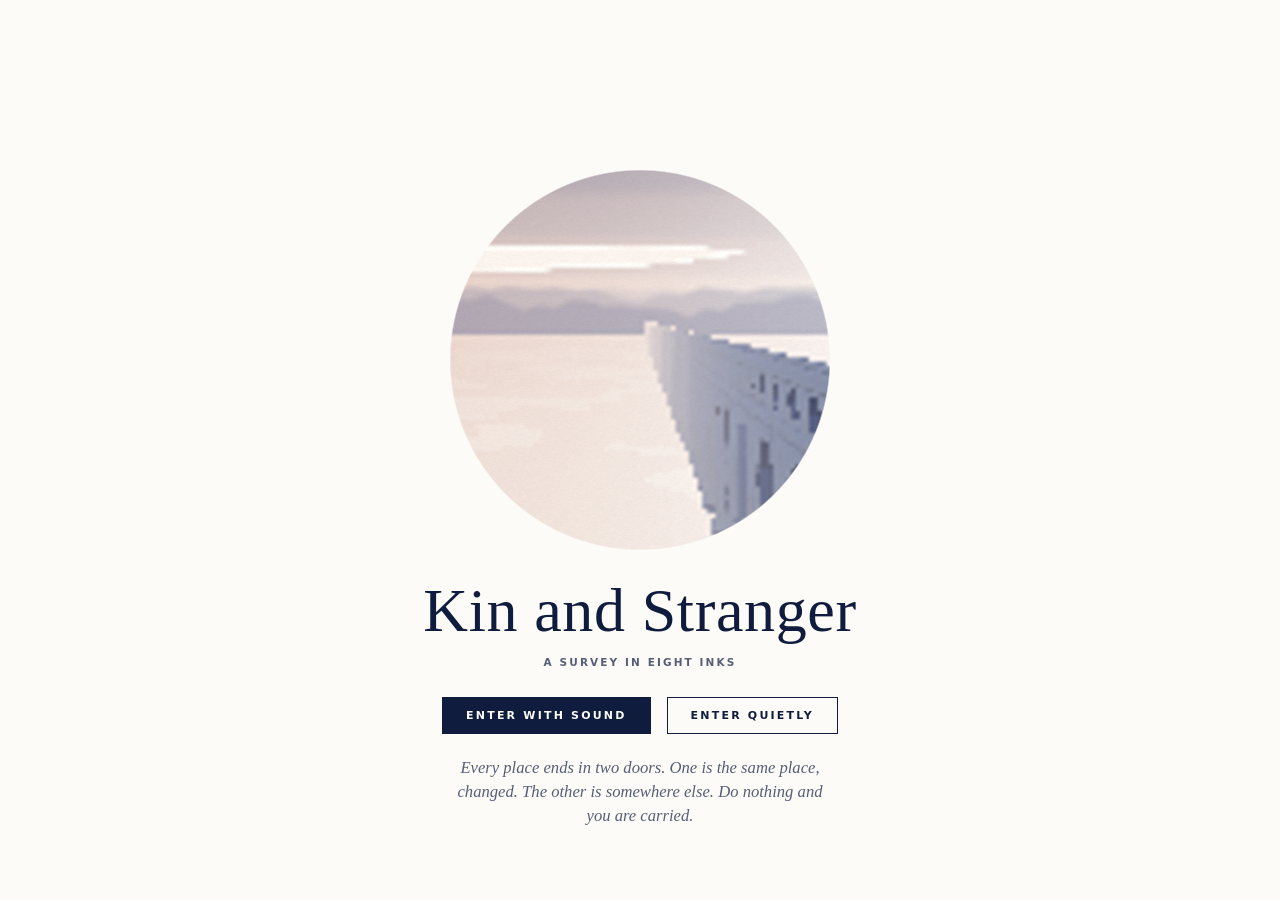
==== commit c23b24ae: "Stair: the channel bed is one floor from side to side Co-Authored-By: Claude Fable 5.2 <noreply@anth" ====
--- a/index.html
+++ b/index.html
@@ -170,7 +170,7 @@
 <script>
 (function () {
 const ARTIFACT = false;
-const GLSL = {"a-head":"uniform sampler2D uNoise;\nuniform sampler2D uPortTex0;\nuniform sampler2D uPortTex1;\nuniform vec2 uRes;\nuniform vec3 uCamP, uCamR, uCamU, uCamF;\nuniform float uPix;\nuniform float uTime;\nuniform int uZero;\nuniform vec3 uInk[8];\nuniform vec3 uSunDir;\nuniform vec4 uSun;\nuniform vec4 uAir;\nuniform vec4 uSea;\nuniform vec4 uPathA;\nuniform vec4 uPathB;\nuniform float uTr[16];\nuniform vec4 uSet;\nuniform vec4 uSetK;\nuniform vec4 uEv;\nuniform vec4 uSky;\nuniform vec4 uBody[2];\nuniform vec4 uBodyK[2];\nuniform vec4 uPart;\nuniform vec4 uClip;\nuniform float uClipOn;\nuniform vec4 uPortC[2];\nuniform vec4 uPortN[2];\nuniform vec3 uPortInk[2];\nuniform vec4 uFill;\nuniform vec4 uQ;\n#define TOP 0\n#define LOW 1\n#define GLOW 2\n#define LIT 3\n#define SHADE 4\n#define DEEP 5\n#define PAPER 6\n#define ACCENT 7\nfloat gD;\nvec3 gRd;\nfloat cellExit(vec2 q, float S) {\n  vec2 inv = 1.0 / max(abs(gRd.xz), vec2(1e-4));\n  vec2 tw = (S * 0.5 - q * sign(gRd.xz)) * inv;\n  return min(tw.x, tw.y) + 0.02 * S;\n}\nfloat cellExitZ(float qz, float S) {\n  return (S * 0.5 - qz * sign(gRd.z)) / max(abs(gRd.z), 1e-4) + 0.02 * S;\n}\nstruct Surf { vec3 lit; vec3 shade; float glow; float line; };\nvec4 cell4(ivec2 c) { return texelFetch(uNoise, c & 255, 0); }\nfloat cell1(ivec2 c) { return texelFetch(uNoise, c & 255, 0).r; }\nfloat vnoise(vec2 x) {\n  vec2 i = floor(x), f = fract(x);\n  f = f * f * (3.0 - 2.0 * f);\n  ivec2 c = ivec2(i);\n  float a = cell1(c), b = cell1(c + ivec2(1, 0)), d = cell1(c + ivec2(0, 1)), e = cell1(c + ivec2(1, 1));\n  return mix(mix(a, b, f.x), mix(d, e, f.x), f.y);\n}\nfloat vnoise1(float x) {\n  float i = floor(x), f = fract(x);\n  f = f * f * (3.0 - 2.0 * f);\n  int c = int(i);\n  return mix(cell1(ivec2(c, 71)), cell1(ivec2(c + 1, 71)), f);\n}\nfloat vnoise2(vec2 x) {\n  return 0.65 * vnoise(x) + 0.35 * vnoise(mat2(1.6, 1.2, -1.2, 1.6) * x + 31.7);\n}\nfloat ign(vec2 p) { return fract(52.9829189 * fract(dot(p, vec2(0.06711056, 0.00583715)))); }\nmat2 rot(float a) { float c = cos(a), s = sin(a); return mat2(c, -s, s, c); }\nfloat sdBox(vec3 p, vec3 b) { vec3 q = abs(p) - b; return length(max(q, 0.0)) + min(max(q.x, max(q.y, q.z)), 0.0); }\nfloat sdBox2(vec2 p, vec2 b) { vec2 q = abs(p) - b; return length(max(q, 0.0)) + min(max(q.x, q.y), 0.0); }\nfloat sdCyl(vec3 p, float r, float h) { vec2 d = vec2(length(p.xz) - r, abs(p.y) - h); return min(max(d.x, d.y), 0.0) + length(max(d, 0.0)); }\nfloat sdTorus(vec3 p, float R, float r) { return length(vec2(length(p.xy) - R, p.z)) - r; }\nfloat sdSeg(vec3 p, vec3 a, vec3 b, float r) { vec3 pa = p - a, ba = b - a; return length(pa - ba * clamp(dot(pa, ba) / dot(ba, ba), 0.0, 1.0)) - r; }\nfloat stairs(float x, float s) { float k = x / s; return s * (floor(k) + smoothstep(0.0, 0.08, fract(k))); }\nvec2 pathXY(float z) {\n  return vec2(uPathA.x * sin(z * uPathA.y + uPathA.z),\n              uPathB.z + uPathA.w * sin(z * uPathB.x + uPathB.y));\n}\nfloat setRaw(vec3 q, float kind, float motion) {\n  float d = 1e5;\n  if (kind < 1.5) {\n    float frame = max(sdBox(q - vec3(0.0, 2.0, 0.0), vec3(1.25, 2.0, 0.16)), -sdBox(q - vec3(0.0, 1.8, 0.0), vec3(0.8, 1.8, 0.5)));\n    vec3 l = q - vec3(-0.8, 1.8, 0.0);\n    l.xz = rot(-1.9 * motion) * l.xz;\n    d = min(frame, sdBox(l - vec3(0.8, 0.0, 0.0), vec3(0.78, 1.78, 0.045)));\n  } else if (kind < 2.5) {\n    d = length(q - vec3(0.0, 1.0 + 2.4 * motion, 0.0)) - 1.0;\n  } else if (kind < 3.5) {\n    vec3 r = q - vec3(0.0, 1.55, 0.0);\n    d = sdTorus(r, 1.5, 0.11);\n  } else if (kind < 4.5) {\n    float taper = 0.42 - 0.035 * q.y;\n    d = max(sdBox2(q.xz, vec2(taper)), abs(q.y - 3.0) - 3.0);\n    d = min(d, sdBox(q - vec3(0.0, 6.15, 0.0), vec3(0.34, 0.15, 0.34)));\n    d = max(d, -sdBox(q - vec3(0.0, 5.3, 0.0), vec3(0.08, 0.14, 1.0)));\n  } else if (kind < 5.5) {\n    float tread = q.y - stairs(q.z + 3.0, 0.25) * 0.72;\n    d = max(max(tread * 0.7, abs(q.x) - 0.6), max(abs(q.z) - 3.0, -q.y - 0.2));\n    d = max(d, -(q.y - (q.z + 3.0) * 0.72 + 0.55) * 0.7);\n  } else if (kind < 6.5) {\n    vec3 a = q - vec3(0.0, 1.6, 0.0);\n    float outer = max(sdBox(a, vec3(1.5, 1.6, 0.34)), -a.y - 1.6);\n    float hole = min(length(a.xy - vec2(0.0, 0.5)) - 1.0, sdBox2(a.xy - vec2(0.0, -0.6), vec2(1.0, 1.1)));\n    d = max(outer, -hole);\n  } else if (kind < 7.5) {\n    vec3 s = q - vec3(0.0, 1.6 + 0.5 * motion, 0.0);\n    s.xy = rot(0.22) * s.xy;\n    d = sdBox(s, vec3(0.5, 1.4, 0.22));\n  } else {\n    d = sdCyl(q - vec3(0.0, 1.0, 0.0), 0.09, 1.0);\n    d = min(d, length(q - vec3(0.0, 2.3, 0.0)) - 0.8);\n    d = min(d, length(q - vec3(0.62, 1.85, 0.1)) - 0.5);\n    d = min(d, length(q - vec3(-0.55, 1.95, -0.15)) - 0.55);\n  }\n  return d;\n}\nfloat setPiece(vec3 p) {\n  if (uSetK.x < 0.5) return 1e5;\n  vec3 q = p - uSet.xyz;\n  float bound = length(q - vec3(0.0, 3.5 * uSet.w, 0.0)) - 5.5 * uSet.w;\n  if (bound > 2.0 * uSet.w) return bound;\n  q.xz = rot(uSetK.y) * q.xz;\n  return setRaw(q / uSet.w, uSetK.x, uSetK.z) * uSet.w;\n}\nSurf setSurf(vec3 p) {\n  vec3 q = p - uSet.xyz;\n  q.xz = rot(uSetK.y) * q.xz;\n  q /= uSet.w;\n  Surf s = Surf(mix(uInk[LIT], uInk[PAPER], 0.55), mix(uInk[SHADE], uInk[DEEP], 0.45), 0.0, 1.0);\n  float k = uSetK.x, lit = uSetK.w;\n  bool accent = false;\n  if (k < 1.5) accent = abs(q.z) < 0.6 && abs(q.x) < 0.8 && q.y < 3.6 && lit > 0.5 && false;\n  else if (k < 2.5) accent = lit > 0.01;\n  else if (k < 3.5) accent = lit > 0.01;\n  else if (k < 4.5) accent = q.y > 5.1 && q.y < 5.5 && abs(q.x) < 0.1;\n  else if (k < 7.5 && k > 6.5) accent = lit > 0.01;\n  else if (k > 7.5) accent = q.y > 1.4 && lit > 0.01;\n  if (accent) {\n    float a = (k > 3.5 && k < 4.5) ? max(lit, 0.35) : lit;\n    s.lit = mix(s.lit, uInk[ACCENT], a);\n    s.shade = mix(s.shade, uInk[ACCENT] * 0.72, a);\n    s.glow = a * ((k > 3.5 && k < 4.5) ? 1.0 : 0.35);\n  }\n  return s;\n}","forms/canal":"#define FAR 800.0\n#define STEPK 0.9\n#define SHFAR 140.0\nfloat shafts(vec3 ro, vec3 rd, float t, float jit) { return 0.0; }\nvec4 house(float cz, float side) { return cell4(ivec2(int(cz) * 3 + (side > 0.0 ? 1 : 0), 97)); }\nbool oddHouse(float cz, float side) { return uTr[12] > 0.5 && abs(cz - uTr[10]) < 0.5 && side * uTr[11] > 0.0; }\nfloat houseH(float cz, float side, vec4 r) {\n  float h = uTr[2] + uTr[3] * r.x;\n  bool odd = oddHouse(cz, side);\n  if (odd && uTr[12] > 2.5) h = (uTr[2] + uTr[3]) * 1.8;\n  if ((odd && uTr[12] > 1.5 && uTr[12] < 2.5) || (!odd && r.z < uTr[15])) return 0.0;\n  return floor(h / uTr[8]) * uTr[8] + 1.1;\n}\nfloat houseD(vec3 p, float cz, float side, float ax) {\n  vec4 r = house(cz, side);\n  float h = houseH(cz, side, r);\n  if (h <= 0.0) return 1e5;\n  float B = uTr[1];\n  vec3 q3 = vec3(uTr[0] + uTr[4] + uTr[14] * r.y - ax, p.y - h, abs(p.z - (cz + 0.5) * B) - B * 0.5);\n  return length(max(q3, 0.0)) + min(max(q3.x, max(q3.y, q3.z)), 0.0);\n}\nfloat bridgeD(vec3 p) {\n  float Wc = uTr[0], hs = uTr[6];\n  float zb = mod(p.z + uTr[5] * 0.5, uTr[5]) - uTr[5] * 0.5;\n  float R = (Wc * Wc + (hs - 1.0) * (hs - 1.0)) / (2.0 * (hs - 1.0));\n  float px = p.x - pathXY(p.z).x;\n  float ring = abs(length(vec2(px, p.y - hs + R)) - R - 0.4) - 0.4;\n  return max(max(ring, abs(zb) - 1.7), max(abs(px) - Wc - 0.6, 0.8 - p.y));\n}\nfloat map(vec3 p) {\n  float Wc = uTr[0], B = uTr[1], Q = uTr[4];\n  float px = p.x - pathXY(p.z).x;\n  float ax = abs(px), side = px < 0.0 ? -1.0 : 1.0;\n  float d = p.y + 3.0;\n  vec2 q2 = vec2(Wc - ax, p.y - 1.0);\n  d = min(d, length(max(q2, 0.0)) + min(max(q2.x, q2.y), 0.0));\n  float roofs = (uTr[2] + uTr[3]) * 1.8 + 2.0;\n  if (p.y > roofs + 1.0) { gD = 1e3; return (p.y - roofs) * 0.94; }\n  float cz = floor(p.z / B), qz = p.z - (cz + 0.5) * B;\n  d = min(d, houseD(p, cz, side, ax));\n  d = min(d, houseD(p, cz + (qz > 0.0 ? 1.0 : -1.0), side, ax));\n  if (uTr[5] > 1.0) d = min(d, bridgeD(p));\n  if (uTr[13] > 0.5) {\n    float away = length(p.xz - uCamP.xz);\n    float zp = mod(p.z, 9.0) - 4.5;\n    float top = 2.7 * (1.0 - smoothstep(70.0, 120.0, away));\n    d = min(d, max(length(vec2(ax - Wc + 1.3, zp)) - 0.16 - min(0.7 * uPix * away, 0.2), p.y - top));\n  }\n  d = min(d * 0.94, setPiece(p));\n  gD = d;\n  return min(d, cellExitZ(qz, B));\n}\nSurf surf(vec3 p, vec3 n, float t) {\n  if (setPiece(p) < 0.02 + 0.002 * t) return setSurf(p);\n  float Wc = uTr[0], B = uTr[1], Q = uTr[4], st = uTr[8];\n  float px = p.x - pathXY(p.z).x;\n  float ax = abs(px), side = px < 0.0 ? -1.0 : 1.0;\n  Surf s = Surf(mix(uInk[LIT], uInk[PAPER], 0.3), mix(uInk[SHADE], uInk[DEEP], 0.3), 0.0, 1.0);\n  float wet = uSea.x > 0.5 ? (1.0 - smoothstep(uSea.y + 0.35, uSea.y + 0.7, p.y)) : 0.0;\n  if (p.y < -2.9) { s.lit = mix(uInk[LIT], uInk[SHADE], 0.45); s.shade = uInk[SHADE]; s.line = 0.0; return s; }\n  if (uTr[5] > 1.0 && bridgeD(p) < 0.03 + 0.002 * t) {\n    s.lit = mix(uInk[LIT], uInk[PAPER], 0.6);\n    return s;\n  }\n  if (abs(ax - Wc + 1.3) < 0.75 && p.y < 3.0 && p.y > -2.9) {\n    s.lit = mix(uInk[SHADE], uInk[LIT], 0.3); s.shade = uInk[DEEP];\n    if (p.y > 2.1) { s.lit = uInk[ACCENT]; s.shade = mix(uInk[ACCENT], uInk[DEEP], 0.4); }\n    return s;\n  }\n  float zin = p.z - n.z * (0.06 + 0.9 * uPix * t);\n  float cz = floor(zin / B), qz = p.z - (cz + 0.5) * B;\n  vec4 r = house(cz, side);\n  float h = houseH(cz, side, r);\n  bool front = abs(n.x) > 0.7 && ax > Wc + Q - 0.05 && p.y > 1.02;\n  if (!front && (p.y < 1.06 || ax < Wc + Q - 0.05)) {\n    s.lit = mix(s.lit, mix(uInk[SHADE], uInk[LIT], 0.4), wet); s.shade = mix(s.shade, uInk[DEEP], wet * 0.6);\n    float flag = smoothstep(0.46, 0.49, abs(fract(p.z / 2.2) - 0.5)) * step(0.5, n.y) * exp(-t * 0.02);\n    s.lit = mix(s.lit, uInk[SHADE], flag * 0.35);\n    return s;\n  }\n  float tint = r.w;\n  vec3 wall = tint < 0.25 ? mix(uInk[LIT], uInk[PAPER], 0.55) : tint < 0.5 ? mix(uInk[LIT], uInk[GLOW], 0.45) : tint < 0.75 ? uInk[LIT] : mix(uInk[LIT], uInk[SHADE], 0.3);\n  s.lit = wall; s.shade = mix(mix(uInk[SHADE], wall, 0.22), uInk[DEEP], 0.12);\n  bool odd = oddHouse(cz, side);\n  if (odd && uTr[12] < 1.5) { s.lit = uInk[ACCENT]; s.shade = mix(uInk[ACCENT], uInk[DEEP], 0.45); s.glow = 0.06; }\n  if (p.y > h - 0.02) { s.lit = mix(uInk[SHADE], uInk[LIT], 0.4); s.shade = mix(uInk[SHADE], uInk[DEEP], 0.5); return s; }\n  if (front) {\n    float foot = uPix * t / max(abs(dot(n, normalize(p - uCamP))), 0.04);\n    float fade = exp(-t * 0.0035) * (1.0 - smoothstep(0.22 * uTr[7], 0.5 * uTr[7], foot));\n    s.lit = mix(s.lit, uInk[PAPER], 0.6 * step(h - 0.55, p.y));\n    float lo = 1.0 - step(1.0 + st * 0.9, p.y);\n    s.lit = mix(s.lit, mix(s.lit, uInk[SHADE], 0.3), lo);\n    float W = uTr[7];\n    float nw = max(floor((B - 1.6) / W), 1.0);\n    float u = (qz + nw * W * 0.5) / W;\n    float col = floor(u), row = floor((p.y - 1.0) / st);\n    vec2 f = vec2(fract(u), fract((p.y - 1.0) / st));\n    float inx = step(abs(f.x - 0.5), 0.26), iny = step(0.26, f.y) * step(f.y, lo > 0.5 ? 0.72 : 0.78);\n    float win = inx * iny * step(0.0, u) * step(u, nw) * step(p.y, h - st * 0.55);\n    if (win > 0.5) {\n      float rnd = cell1(ivec2(int(cz) * 13 + int(col) * 3 + (side > 0.0 ? 1 : 0), int(row) * 7 + 31));\n      float on = step(rnd, uTr[9] + (1.0 - uTr[9]) * uEv.x * step(0.5, uEv.y) - 0.002);\n      vec3 dark = mix(uInk[DEEP], uInk[SHADE], 0.35);\n      s.lit = mix(s.lit, mix(dark, uInk[ACCENT], on), fade);\n      s.shade = mix(s.shade, mix(uInk[DEEP], uInk[ACCENT], on), fade);\n      s.glow = on * fade * 0.9;\n      s.line = 0.0;\n    }\n  }\n  return s;\n}","forms/cistern":"#define FAR 420.0\n#define STEPK 0.95\n#define SHFAR 70.0\nfloat archHole(vec2 q, float a, float h0) {\n  return min(sdBox2(q - vec2(0.0, h0 * 0.5 - 2.0), vec2(a, h0 * 0.5 + 2.0)), length(q - vec2(0.0, h0)) - a);\n}\nfloat inBeam(vec3 p) {\n  float S = uTr[0];\n  vec3 q = p + uSunDir * ((uTr[1] - p.y) / max(uSunDir.y, 0.05));\n  float u = mod(q.x + S * 0.5, S) - S * 0.5;\n  float n = max(uTr[7], 1.0);\n  float vz = mod(q.z + S * 0.5, S * n) - S * n * 0.5;\n  return step(max(abs(u), abs(vz)), uTr[6]);\n}\nfloat shafts(vec3 ro, vec3 rd, float t, float jit) {\n  if (uTr[6] < 0.01 || uTr[13] > 0.5 || uSunDir.y < 0.05) return 0.0;\n  float far = min(t, 5.0 * uTr[0]), s = 0.0;\n  for (int i = uZero; i < 14; i++) {\n    float f = (float(i) + 0.5) / 14.0;\n    vec3 p = ro + rd * far * f;\n    s += inBeam(p) * step(p.y, uTr[1]) * exp(-far * f * uAir.x * 1.5);\n  }\n  return s / 14.0 * (far / (4.0 * uTr[0])) * 1.5;\n}\nfloat map(vec3 p) {\n  float S = uTr[0], H = uTr[1], h0 = uTr[2], r = uTr[3], w = uTr[11];\n  float u = mod(p.x + S * 0.5, S) - S * 0.5;\n  float v = mod(p.z, S) - S * 0.5;\n  float cu = S * 0.5 - abs(u), cv = S * 0.5 - abs(v);\n  float a = S * 0.5 - r;\n  float cz = floor(p.z / S + 0.5), side = sign(p.x);\n  bool odd = uTr[9] > 0.5 && abs(cz - uTr[8]) < 0.5 && abs(p.x) < S && side * uTr[10] > 0.0;\n  float lod = uTr[13] > 0.5 ? 1.0 - smoothstep(9.0 * S, 13.0 * S, length(p.xz - uCamP.xz)) : 1.0;\n  H *= lod; h0 *= lod;\n  float top = uTr[5] > 0.5 ? h0 + 0.3 : H;\n  float col = uTr[4] < 0.5 ? length(vec2(cu, cv)) - r : max(cu, cv) - r * 0.9;\n  col = max(col, p.y - top);\n  col = min(col, max(max(cu, cv) - r * 1.35, abs(p.y - 0.25) - 0.45));\n  col = min(col, max(max(cu, cv) - r * 1.3, abs(p.y - top + 0.25) - 0.3));\n  if (odd) {\n    if (uTr[9] > 1.5 && uTr[9] < 2.5) col = 1e5;\n    else if (uTr[9] > 2.5) col = max(col, p.y - 1.6 - 0.5 * cu);\n  }\n  float d = col;\n  if (uTr[5] > 0.5) {\n    d = min(d, max(max(cu - w, -archHole(vec2(v, p.y), a, h0)), p.y - H));\n    if (uTr[5] > 1.5) d = min(d, max(max(cv - w, -archHole(vec2(u, p.y), a, h0)), p.y - H));\n  }\n  if (uTr[13] < 0.5) {\n    float roof = max(H - p.y, p.y - H - 0.7);\n    if (uTr[6] > 0.01) {\n      float n = max(uTr[7], 1.0);\n      float vz = mod(p.z + S * 0.5, S * n) - S * n * 0.5;\n      roof = max(roof, uTr[6] - max(abs(u), abs(vz)));\n    }\n    d = min(d, roof);\n  }\n  d = min(d, p.y + 0.6);\n  d = min(d, setPiece(p));\n  gD = d;\n  return d;\n}\nSurf surf(vec3 p, vec3 n, float t) {\n  if (setPiece(p) < 0.02 + 0.002 * t) return setSurf(p);\n  float S = uTr[0], H = uTr[1];\n  Surf s = Surf(mix(uInk[LIT], uInk[PAPER], 0.35), mix(uInk[SHADE], uInk[DEEP], 0.4), 0.0, 1.0);\n  if (p.y < -0.5) {\n    s.lit = uInk[LIT]; s.shade = uInk[SHADE];\n    vec2 f = abs(fract(p.xz / (S * 0.25)) - 0.5);\n    float line = smoothstep(0.47, 0.49, max(f.x, f.y)) * exp(-t * 0.02);\n    s.shade = mix(s.shade, uInk[DEEP], line * 0.5); s.lit = mix(s.lit, uInk[SHADE], line * 0.5);\n    s.line = 0.0;\n    return s;\n  }\n  if (p.y > H - 0.02 && n.y < -0.5) { s.lit = mix(uInk[LIT], uInk[SHADE], 0.5); return s; }\n  float course = smoothstep(0.44, 0.48, abs(fract(p.y / 0.9) - 0.5)) * step(abs(n.y), 0.5) * exp(-t * 0.03);\n  s.lit = mix(s.lit, mix(uInk[LIT], uInk[SHADE], 0.45), course * 0.6);\n  float wet = uSea.x > 0.5 ? (1.0 - smoothstep(uSea.y + 0.5, uSea.y + 0.9, p.y)) : 0.0;\n  s.lit = mix(s.lit, mix(uInk[SHADE], uInk[LIT], 0.35), wet); s.shade = mix(s.shade, uInk[DEEP], wet * 0.5);\n  float cz = floor(p.z / S + 0.5);\n  bool odd = uTr[9] > 0.5 && uTr[9] < 1.5 && abs(cz - uTr[8]) < 0.5 && abs(p.x) < S && sign(p.x) * uTr[10] > 0.0;\n  float u = mod(p.x + S * 0.5, S) - S * 0.5, v = mod(p.z, S) - S * 0.5;\n  bool onCol = length(vec2(S * 0.5 - abs(u), S * 0.5 - abs(v))) < uTr[3] * 1.5;\n  if (odd && onCol && p.y < uTr[2] + 0.4) { s.lit = uInk[ACCENT]; s.shade = mix(uInk[ACCENT], uInk[DEEP], 0.4); s.glow = 0.12; }\n  vec3 lc = vec3(sign(u) * (S * 0.5 - uTr[3]), 2.7, sign(v) * S * 0.5);\n  if (uTr[12] > 0.5 && length(vec3(u, p.y, v) - lc) < 0.42) {\n    float on = step(cell1(ivec2(int(cz), int(sign(p.x)) + 5)), uEv.x * 1.02 - 0.01);\n    s.lit = mix(s.lit, uInk[ACCENT], on); s.shade = mix(s.shade, uInk[ACCENT], on); s.glow = on;\n  }\n  return s;\n}","forms/plain":"#define FAR 1500.0\n#define STEPK 0.92\n#define SHFAR 160.0\nfloat groundH(vec2 x) {\n  return uTr[8] > 0.01 ? uTr[8] * (vnoise(x * 0.012) - 0.5) * smoothstep(8.0, 40.0, abs(x.x)) : 0.0;\n}\nbool isOdd(ivec2 c) { return c.x == int(uTr[5]) && c.y == int(uTr[6]); }\nfloat thing(vec3 q, float kind, float H, float W, vec4 r, bool odd) {\n  float ex = odd ? uTr[7] : 0.0;\n  if (ex > 1.5 && ex < 2.5) return 1e5;\n  if (ex > 2.5 && ex < 3.5) { H *= 2.4; W *= 1.9; }\n  if (ex > 3.5) { q.zy = rot(1.32) * (q.zy - vec2(0.0, W)); q.y += W; }\n  float d;\n  if (kind < 1.5) {\n    float w = W * (1.0 - 0.55 * clamp(q.y / H, 0.0, 1.0));\n    d = max(sdBox2(q.xz, vec2(w)), abs(q.y - H * 0.5) - H * 0.5) * 0.9;\n  } else if (kind < 2.5) {\n    q.xz = rot(r.w * 6.283) * q.xz;\n    float h = H * (0.6 + 0.4 * r.x);\n    d = sdBox(q - vec3(0.0, h * 0.5, 0.0), vec3(W, h * 0.5, W * 0.38)) - W * 0.18;\n  } else if (kind < 3.5) {\n    d = sdCyl(q - vec3(0.0, H * 0.5, 0.0), W * 0.12, H * 0.5);\n    d = min(d, length(q - vec3(0.0, H + W * 0.55, 0.0)) - W * 0.6);\n  } else if (kind < 4.5) {\n    vec3 g = q; g.x = abs(g.x) - W * 2.2;\n    d = sdBox(g - vec3(0.0, H * 0.5, 0.0), vec3(W * 0.3, H * 0.5, W * 0.3));\n    d = min(d, sdBox(q - vec3(0.0, H * 0.94, 0.0), vec3(W * 3.0, W * 0.28, W * 0.38)));\n    d = min(d, sdBox(q - vec3(0.0, H * 0.74, 0.0), vec3(W * 2.4, W * 0.18, W * 0.26)));\n  } else {\n    d = length(q - vec3(0.0, -H * 0.15, 0.0)) - H * 0.75;\n  }\n  return d;\n}\nfloat shafts(vec3 ro, vec3 rd, float t, float jit) { return 0.0; }\nfloat map(vec3 p) {\n  float d = p.y - groundH(p.xz);\n  d = min(d, setPiece(p));\n  gD = d;\n  float kind = uTr[0];\n  if (kind < 0.5) return d;\n  float S = uTr[1], H = uTr[2], W = uTr[10];\n  float away = length(p.xz - uCamP.xz);\n  float lod = 1.0 - smoothstep(9.0 * S, 13.0 * S, away);\n  if (lod < 0.01) return d;\n  H *= lod;\n  float top = H * 2.5 + 2.0;\n  if (p.y > top) { gD = d; return min(d, p.y - top + 1.0); }\n  ivec2 c = ivec2(floor(p.xz / S));\n  vec4 r = cell4(c);\n  vec3 q = vec3(p.x - (float(c.x) + 0.5) * S, p.y, p.z - (float(c.y) + 0.5) * S);\n  float ex = cellExit(q.xz, S);\n  bool odd = isOdd(c);\n  if (r.x < uTr[4] || odd) {\n    q.xz -= (r.yz - 0.5) * S * 0.42 * uTr[3] * (odd ? 0.0 : 1.0);\n    d = min(d, thing(q, kind, H, W, r, odd) - min(0.8 * uPix * away, 0.8 * W) * lod);\n  }\n  gD = d;\n  return min(d, ex);\n}\nSurf surf(vec3 p, vec3 n, float t) {\n  float gh = groundH(p.xz);\n  if (setPiece(p) < 0.02 + 0.002 * t) return setSurf(p);\n  if (p.y - gh > 0.03 + 0.003 * t || n.y < 0.6) {\n    Surf s = Surf(mix(uInk[LIT], uInk[PAPER], 0.3), mix(uInk[SHADE], uInk[DEEP], 0.5), 0.0, 1.0);\n    float S = uTr[1];\n    ivec2 c = ivec2(floor(p.xz / S));\n    vec4 r = cell4(c);\n    bool odd = isOdd(c);\n    float kind = uTr[0];\n    bool lamp = kind > 2.5 && kind < 3.5 && p.y > uTr[2] * (odd && uTr[7] > 2.5 && uTr[7] < 3.5 ? 2.4 : 1.0);\n    float on = lamp ? step(r.w, uEv.x * 1.02 - 0.01) : 0.0;\n    if (odd && uTr[7] > 0.5 && uTr[7] < 1.5 && (lamp || kind < 2.5 || kind > 3.5)) on = 1.0;\n    if (on > 0.5) { s.lit = uInk[ACCENT]; s.shade = mix(uInk[ACCENT], uInk[PAPER], 0.25); s.glow = lamp ? 1.0 : 0.3; }\n    return s;\n  }\n  Surf s = Surf(uInk[LIT], uInk[SHADE], 0.0, 0.0);\n  float fade = exp(-t * 0.006);\n  if (uTr[9] > 0.5 && uTr[9] < 1.5) {\n    vec2 x = p.xz * 0.16; ivec2 ci = ivec2(floor(x)); vec2 f = fract(x);\n    float d1 = 8.0, d2 = 8.0;\n    for (int j = -1; j <= 1; j++) for (int i = -1; i <= 1; i++) {\n      vec4 r = cell4(ci + ivec2(i, j) + 53);\n      float d = length(vec2(float(i), float(j)) + r.xy - f);\n      if (d < d1) { d2 = d1; d1 = d; } else if (d < d2) d2 = d;\n    }\n    float line = 1.0 - smoothstep(0.02, 0.05 + 2.0 * uPix * t, d2 - d1);\n    s.lit = mix(s.lit, mix(uInk[LIT], uInk[SHADE], 0.55), line * fade);\n    s.shade = mix(s.shade, uInk[DEEP], line * fade * 0.4);\n  }\n  return s;\n}","forms/stair":"#define FAR 640.0\n#define STEPK 0.9\n#define SHFAR 110.0\nfloat shafts(vec3 ro, vec3 rd, float t, float jit) { return 0.0; }\nfloat qp(vec2 q) { return length(max(q, 0.0)) + min(max(q.x, q.y), 0.0); }\nfloat flightA(float z, float i) { float P = uTr[4]; return P * 0.5 - abs(mod(z + i * P * 0.5, P) - P * 0.5); }\nfloat map(vec3 p) {\n  float W0 = uTr[0], D = uTr[1], RH = uTr[2], N = uTr[3], Bn = uTr[13];\n  float M = N + Bn, base = -Bn * RH, top = N * RH;\n  float d;\n  if (p.y > top + 9.0) { gD = 1e3; return (p.y - top - 8.0) * 0.94; }\n  float px = p.x - pathXY(p.z).x;\n  float ax = abs(px), u = ax - W0;\n  float i = clamp(floor(u / D), -1.0, M - 1.0);\n  d = qp(vec2(i * D - u, p.y - (base + (i + 1.0) * RH)));\n  if (i < M - 1.0) d = min(d, qp(vec2((i + 1.0) * D - u, p.y - (base + (i + 2.0) * RH))));\n  if (i > -0.5 && i < M - 1.5) {\n    float n = uTr[5], tw = uTr[4] * 0.5 / n, sh = RH / n, yb = base + (i + 1.0) * RH;\n    float a = flightA(p.z, i), k = clamp(floor(a / tw), 0.0, n - 1.0);\n    float df = qp(vec2(k * tw - a, p.y - (yb + (k + 1.0) * sh)));\n    if (k < n - 1.5) df = min(df, qp(vec2((k + 1.0) * tw - a, p.y - (yb + (k + 2.0) * sh))));\n    float slope = RH / (uTr[4] * 0.5);\n    float ramp = (p.y - yb - sh * 0.5 - a * slope) / sqrt(1.0 + slope * slope);\n    df = mix(df, ramp, smoothstep(sh / (3.2 * uPix), sh / (1.6 * uPix), length(p.xz - uCamP.xz)));\n    d = min(d, max(df, (i + 0.5) * D - u));\n  }\n  float away = length(p.xz - uCamP.xz), fat = min(0.7 * uPix * away, 0.25);\n  if (uTr[6] > 1.0) {\n    float zf = mod(p.z, uTr[6]) - uTr[6] * 0.5;\n    float pier = sdBox(vec3(ax - W0 + 0.45, p.y - (top + 1.3 + base) * 0.5, zf), vec3(0.45, (top + 1.3 - base) * 0.5, 0.55)) - fat;\n    float beam = sdBox(vec3(px, p.y - top - 0.75, zf), vec3(W0, 0.55, 0.55)) - fat;\n    d = min(d, min(pier, beam));\n  }\n  if (uTr[7] > 1.0) {\n    float zk = mod(p.z, uTr[7]) - uTr[7] * 0.5;\n    vec3 q = vec3(ax - (W0 + M * D + 2.6), p.y - top, zk);\n    float lod = 1.0 - smoothstep(170.0, 260.0, away);\n    float roof = sdBox(q - vec3(0.0, 3.1 * lod, 0.0), vec3(1.5, 0.22, 1.5) * lod);\n    roof = min(roof, sdBox(q - vec3(0.0, 3.6 * lod, 0.0), vec3(0.8, 0.3, 0.8) * lod));\n    float posts = max(length(abs(q.xz) - 1.2) - 0.16 - fat, q.y - 3.0 * lod);\n    d = min(d, min(roof, posts));\n  }\n  d = min(d * 0.94, setPiece(p));\n  gD = d;\n  return d;\n}\nSurf surf(vec3 p, vec3 n, float t) {\n  if (setPiece(p) < 0.02 + 0.002 * t) return setSurf(p);\n  float W0 = uTr[0], D = uTr[1], RH = uTr[2], N = uTr[3], Bn = uTr[13];\n  float M = N + Bn, base = -Bn * RH, top = N * RH;\n  float px = p.x - pathXY(p.z).x;\n  float ax = abs(px), u = ax - W0, side = px < 0.0 ? -1.0 : 1.0;\n  Surf s = Surf(mix(uInk[LIT], uInk[PAPER], 0.4), mix(uInk[SHADE], uInk[DEEP], 0.25), 0.0, 1.0);\n  if (p.y > top + 0.06) {\n    if (uTr[7] > 1.0 && u > M * D + 0.8) {\n      bool roof = p.y > top + 2.85;\n      s.lit = roof ? uInk[ACCENT] : s.lit; s.shade = roof ? mix(uInk[ACCENT], uInk[DEEP], 0.5) : s.shade;\n      float zc = floor(p.z / uTr[7]);\n      if (uTr[12] > 0.5 && roof && n.y < -0.5) {\n        float on = step(cell1(ivec2(int(zc), int(side) + 9)), uEv.x * 1.02 - 0.01);\n        s.lit = mix(s.lit, uInk[ACCENT], on); s.shade = mix(s.shade, uInk[ACCENT], on); s.glow = on;\n      }\n    }\n    return s;\n  }\n  float i = clamp(floor(u / D), -1.0, M - 1.0);\n  bool flight = i > -0.5 && i < M - 1.5 && u > (i + 0.5) * D - 0.02 && p.y > base + (i + 1.0) * RH + 0.02;\n  bool riser = abs(n.y) < 0.45;\n  if (riser) s.lit = mix(uInk[LIT], uInk[SHADE], 0.18);\n  if (flight) {\n    s.lit = riser ? uInk[LIT] : mix(uInk[LIT], uInk[PAPER], 0.62);\n    float zc = floor((p.z + i * uTr[4] * 0.5) / uTr[4]);\n    if (uTr[11] > 0.5 && abs(i - uTr[8]) < 0.5 && abs(zc - uTr[9]) < 0.5 && side * uTr[10] > 0.0) {\n      s.lit = uInk[ACCENT]; s.shade = mix(uInk[ACCENT], uInk[DEEP], 0.45); s.glow = 0.08;\n    }\n  } else if (!riser && u > 0.0) {\n    float joint = smoothstep(0.46, 0.49, abs(fract(p.z / 3.0) - 0.5)) * exp(-t * 0.02);\n    s.lit = mix(s.lit, uInk[SHADE], joint * 0.3);\n  }\n  float wet = (1.0 - smoothstep(0.12, 0.45, p.y)) * step(base + 0.05, p.y);\n  s.lit = mix(s.lit, mix(uInk[SHADE], uInk[LIT], 0.3), wet); s.shade = mix(s.shade, uInk[DEEP], wet * 0.6);\n  if (p.y < base + 0.05) { s.lit = mix(uInk[SHADE], uInk[LIT], 0.4); s.line = 0.0; }\n  return s;\n}","forms/terraces":"#define FAR 1900.0\n#define STEPK 0.9\n#define SHFAR 340.0\n#define LODPX 7.0\n#define HCELL 72.0\n#define HTALL 7.0\nfloat gU;\nvec3 gHq;\nvec4 gHr;\nbool gFree;\nvec3 gSunO;\nfloat gSunOn = 0.0;\nvec3 rawG(vec2 x) {\n  float pz = uPathA.y * x.y + uPathA.z;\n  float u = x.x - uPathA.x * sin(pz);\n  float uz = -uPathA.x * uPathA.y * cos(pz);\n  gU = u;\n  vec2 q = x * uTr[5];\n  vec2 f = fract(q);\n  ivec2 c = ivec2(floor(q));\n  vec2 w = f * f * (3.0 - 2.0 * f), dw = 6.0 * f * (1.0 - f);\n  float a = cell1(c), b = cell1(c + ivec2(1, 0)), d = cell1(c + ivec2(0, 1)), e = cell1(c + ivec2(1, 1));\n  float n = mix(mix(a, b, w.x), mix(d, e, w.x), w.y);\n  vec2 dn = uTr[5] * vec2(dw.x * mix(b - a, e - d, w.y), dw.y * mix(d - a, e - b, w.x));\n  float sg = u < 0.0 ? -1.0 : 1.0;\n  float ph = x.y * uTr[12] + sg * 1.9;\n  float s = (abs(u) - uTr[2] - uTr[3] * (1.0 - n) - uTr[15] * (0.5 + 0.5 * sin(ph))) / uTr[4];\n  vec2 ds = (sg * vec2(1.0, uz) + uTr[3] * dn - vec2(0.0, 0.5 * uTr[15] * uTr[12] * cos(ph))) / uTr[4];\n  float sc = clamp(s, 0.0, 1.0), kb = 1.0 / (1.0 + uTr[6] * sc);\n  float bs = sc * (1.0 + uTr[6]) * kb;\n  float P = bs * bs * (3.0 - 2.0 * bs), dP = 6.0 * bs * (1.0 - bs) * (1.0 + uTr[6]) * kb * kb;\n  float M = 1.0 - uTr[7] + uTr[7] * n;\n  return vec3(uTr[1] * P * M, uTr[1] * (dP * M * ds + P * uTr[7] * dn));\n}\nvec3 shelf(vec3 p) {\n  float L = log2(max(length(p - uCamP) * uPix * LODPX / uTr[0], 0.25));\n  float o = max(floor(L), 0.0);\n  float f = smoothstep(0.08, 0.7, L - o);\n  if (o < 0.5) f = max(f, uTr[13]);\n  return vec3(uTr[0] * exp2(o), f, 1.0 - smoothstep(-0.55, -0.1, L));\n}\nfloat topOf(float j, vec3 sh) { return sh.x * (j - sh.y * mod(j, 2.0)); }\nfloat hutD(vec3 p, float lod, float within) {\n  ivec2 c = ivec2(floor(p.xz / HCELL));\n  vec4 r = cell4(c + 31);\n  if (r.x > uTr[9]) return 1e5;\n  vec2 ctr = (vec2(c) + 0.5 + (r.yz - 0.5) * 0.5) * HCELL;\n  vec2 o = p.xz - ctr;\n  if (length(o) - 10.5 > within) return 1e5;\n  vec3 R = rawG(ctr);\n  float j = floor(R.x / uTr[0]);\n  if (j < 0.5 || R.x > 0.72 * uTr[1]) return 1e5;\n  float g = length(R.yz);\n  vec2 dir = g > 1e-4 ? R.yz / g : vec2(1.0, 0.0);\n  float back = clamp(3.6 - (R.x - uTr[0] * j) / max(g, 1e-4), 0.0, 3.6);\n  float sc = 0.85 + 0.4 * r.w;\n  vec3 q = vec3(dot(o, -dir) + back, p.y - uTr[0] * j + (1.0 - lod) * HTALL, dot(o, vec2(-dir.y, dir.x))) / sc;\n  gHq = q; gHr = r;\n  float body = sdBox(q - vec3(0.0, 0.3, 0.0), vec3(2.3, 1.9, 3.3));\n  float roof = max(max(dot(vec2(abs(q.x), q.y - 4.9), vec2(0.69, 0.72)), 2.0 - q.y), abs(q.z) - 3.9);\n  return min(body, roof) * sc;\n}\nfloat walk(vec3 p, vec3 R, vec3 sh, float j0, float clear) {\n  float c2 = 0.5 * uTr[11] * dot(gRd.xz, gRd.xz);\n  float rp = dot(R.yz, gRd.xz);\n  float s0 = 0.0, jb = j0;\n  gFree = false;\n  for (int k = uZero; k < 4; k++) {\n    float top = topOf(jb, sh) + clear;\n    if (p.y + gRd.y * s0 < top) return s0;\n    float dl = sh.x * (jb + 1.0) - R.x;\n    float s1 = 2.0 * dl / max(rp + sqrt(rp * rp + 4.0 * c2 * dl), 1e-6);\n    if (gRd.y < 0.0) {\n      float sq = (p.y - top) / -gRd.y;\n      if (sq < s1) return sq;\n    }\n    s0 = s1; jb += 1.0;\n  }\n  gFree = true;\n  return s0;\n}\nfloat reach(float y) {\n  if (y >= uTr[1]) return 1e5;\n  float bn = 0.5 - sin(asin(1.0 - 2.0 * y / uTr[1]) / 3.0);\n  return uTr[2] + uTr[4] * bn / (1.0 + uTr[6] * (1.0 - bn));\n}\nfloat openAir(vec3 p, float u, float clear) {\n  float lat = max(abs(gRd.x) + abs(uPathA.x * uPathA.y * gRd.z), 1e-4);\n  float se = 0.0;\n  if (gRd.y < 0.0) {\n    float y = 0.6 * p.y - clear;\n    if (y > 0.0) se = min((reach(y) - abs(u)) / lat, 0.4 * p.y / -gRd.y);\n  } else {\n    for (int i = uZero; i < 3; i++) {\n      float y = p.y + gRd.y * se - clear;\n      if (y <= 0.0) break;\n      se = max(se, (reach(y) - abs(u)) / lat);\n    }\n  }\n  return se;\n}\nfloat shafts(vec3 ro, vec3 rd, float t, float jit) { return 0.0; }\nfloat map(vec3 p) {\n  vec3 R = rawG(p.xz);\n  float u = gU;\n  vec3 sh = shelf(p);\n  float Te = sh.x, C = uTr[11];\n  float j0 = floor(R.x / Te);\n  float A = p.y - topOf(j0, sh);\n  float g = length(R.yz);\n  float sp = setPiece(p);\n  bool huts = uTr[9] > 0.001 && sh.z > 0.01;\n  bool sun = gRd == uSunDir;\n  if (!sun) gSunOn = 0.0;\n  else if (gSunOn < 0.5) { gSunO = p; gSunOn = 1.0; }\n  float d;\n  if (A < 0.0) {\n    float m = floor(p.y / Te), jn = m + 1.0;\n    if (mod(jn, 2.0) > 0.5 && p.y - Te * m >= Te * (1.0 - sh.y)) jn += 1.0;\n    d = jn < 0.5 ? A : max(A, (Te * jn - R.x) / max(g, 1e-5));\n    gD = sun ? 0.0 : sp;\n    return min(d, sp);\n  }\n  float d1 = Te * (j0 + 1.0) - R.x, d2 = d1 + Te;\n  float B1 = 2.0 * d1 / (g + sqrt(g * g + 2.0 * C * d1));\n  float B2 = 2.0 * d2 / (g + sqrt(g * g + 2.0 * C * d2));\n  d = min(A, max(max(B1, min(p.y - topOf(j0 + 1.0, sh), B2)), (p.y - R.x) * uTr[10]));\n  if (dot(gRd, gRd) < 0.5) {\n    float gs = max(g, 1e-5);\n    d = min(A, max(d1 / gs, min(p.y - topOf(j0 + 1.0, sh), d2 / gs)));\n    if (huts) d = min(d, hutD(p, sh.z, d));\n    gD = sp;\n    return min(d, sp);\n  }\n  float st = max(max(d, walk(p, R, sh, j0, 0.0)), openAir(p, u, 0.0));\n  if (sun) st = max(st, max(gFree ? 0.8 * A : 0.0, 0.075 * length(p - gSunO)));\n  if (huts) {\n    if (sun) {\n      st = min(st, hutD(p, sh.z, st));\n      gD = sp;\n      return min(st, sp);\n    }\n    float sc = walk(p, R, sh, j0, HTALL);\n    if (A < HTALL + 1.5 || sc < 1.0) {\n      vec2 q = p.xz - (floor(p.xz / HCELL) + 0.5) * HCELL;\n      float dh = hutD(p, sh.z, st);\n      gD = min(dh, sp);\n      return min(min(st, dh), min(cellExit(q, HCELL), sp));\n    }\n    st = max(max(d - HTALL, sc), openAir(p, u, HTALL));\n  }\n  gD = sp;\n  return min(st, sp);\n}\nfloat toneOf(float ndl, float ny) {\n  float nb = max(uSun.z, 1.0), x = smoothstep(mix(0.1, -0.02, smoothstep(0.5, 0.9, ny)), 0.5, ndl) * step(-0.02, uSunDir.y) * nb;\n  return min((floor(x) + smoothstep(0.38, 0.62, fract(x))) / nb, 1.0);\n}\nSurf surf(vec3 p, vec3 n, float t) {\n  if (setPiece(p) < 0.02 + 0.002 * t) return setSurf(p);\n  vec3 sh = shelf(p);\n  float px = uPix * max(t, length(p - uCamP));\n  if (uTr[9] > 0.001 && sh.z > 0.01 && hutD(p, sh.z, 1.0) < 0.03 + 0.003 * t) {\n    vec3 q = gHq;\n    Surf h = Surf(mix(uInk[LIT], uInk[PAPER], 0.62), mix(uInk[SHADE], uInk[LIT], 0.25), 0.0, 1.0);\n    if (q.y > 2.02 && n.y > 0.3) {\n      h.lit = mix(uInk[SHADE], uInk[LIT], 0.35); h.shade = mix(uInk[SHADE], uInk[DEEP], 0.7);\n    } else if (q.x > 2.2 && abs(q.z - 0.8) < 0.8 && abs(q.y - 1.15) < 0.6) {\n      float on = abs(uEv.y - 2.0) < 0.5 ? step(gHr.w, uEv.x * 1.02 - 0.01) : 0.0;\n      h.lit = mix(uInk[DEEP], uInk[ACCENT], on); h.shade = h.lit; h.glow = on; h.line = 0.0;\n    }\n    return h;\n  }\n  vec3 R = rawG(p.xz);\n  float u = gU;\n  float Te = sh.x;\n  float g = max(length(R.yz), 1e-5);\n  float fade = exp(-t * 0.005);\n  vec3 view = normalize(p - uCamP);\n  float j0 = floor(R.x / Te);\n  Surf rs = Surf(mix(uInk[LIT], uInk[SHADE], 0.12), mix(uInk[SHADE], uInk[DEEP], 0.5), 0.0, 0.0);\n  Surf s = Surf(mix(uInk[LIT], uInk[PAPER], 0.42), mix(uInk[SHADE], uInk[LIT], 0.38), 0.0, 0.0);\n  bool tread = n.y > 0.7;\n  bool floor0 = tread && j0 < 0.5 && p.y < 0.5 * uTr[0];\n  float jt = j0;\n  if (!tread) {\n    float m = floor(p.y / Te);\n    jt = m + 1.0;\n    if (mod(jt, 2.0) > 0.5 && p.y - Te * m >= Te * (1.0 - sh.y)) jt += 1.0;\n  }\n  float jb = jt * Te / uTr[0];\n  bool alongZ = floor0 || abs(R.y) > abs(R.z);\n  float fl = (alongZ ? p.z : p.x) / 46.0;\n  float fw = 0.5 * uTr[2] + 6.0, fu = floor0 ? u / fw + 0.5 : 0.0;\n  vec4 r = cell4(ivec2(int(jb) + (alongZ ? 0 : 97) + 7 * int(floor(fu)), int(floor(fl))));\n  float wet = step(r.x, uTr[8]);\n  if (floor0) { s.lit = uInk[LIT]; s.shade = uInk[SHADE]; }\n  s.lit = mix(s.lit, mix(uInk[LOW], uInk[PAPER], 0.5), wet);\n  s.shade = mix(s.shade, mix(uInk[LOW], uInk[SHADE], 0.28), wet);\n  vec3 as = mix(mix(s.shade, uInk[TOP], 0.22), s.lit, toneOf(uSunDir.y, 1.0));\n  if (!tread) {\n    float hr = topOf(jt, sh) - topOf(jt - 1.0, sh);\n    float w = max(1.25 * px, 0.05 * uTr[0]);\n    float lip = 1.0 - smoothstep(w, w + 0.5 * px, topOf(jt, sh) - p.y);\n    lip = max(lip, 1.0 - smoothstep(1.2, 2.6, hr / px));\n    float foot = (1.0 - smoothstep(w, w + 0.5 * px, p.y - topOf(jt - 1.0, sh))) * smoothstep(3.5, 6.0, hr / px) * fade;\n    rs.lit = mix(rs.lit, mix(rs.shade, uInk[DEEP], 0.35), 0.6 * foot); rs.shade = mix(rs.shade, uInk[DEEP], 0.5 * foot);\n    rs.lit = mix(rs.lit, as, lip); rs.shade = mix(rs.shade, as, lip);\n    return rs;\n  }\n  float thin = floor0 ? 0.0 : 1.0 - smoothstep(0.8, 2.0, Te / g * abs(view.y) / px);\n  float w = max(0.5, 1.2 * px);\n  float bund = floor0 ? 1.0 - smoothstep(0.6 * w, 0.6 * w + px, (0.5 - abs(fract(fu) - 0.5)) * fw)\n                      : 1.0 - smoothstep(w, w + px, (R.x - Te * j0) / g);\n  float cross = 1.0 - smoothstep(0.6 * w, 0.6 * w + px, (0.5 - abs(fract(fl) - 0.5)) * 46.0);\n  bund = max(bund, cross) * fade * (floor0 ? 0.3 + 0.7 * uTr[8] : 0.35 + 0.65 * uTr[8]) * (1.0 - uTr[13]) * (1.0 - thin);\n  s.lit = mix(s.lit, mix(uInk[LIT], uInk[SHADE], 0.6), bund);\n  s.shade = mix(s.shade, mix(uInk[SHADE], uInk[DEEP], 0.5), bund);\n  if (floor0 && uTr[14] > 0.5) {\n    float road = 1.0 - smoothstep(1.5, 1.5 + 1.5 * px, abs(u - 0.5 * fw));\n    s.lit = mix(s.lit, mix(uInk[LIT], uInk[PAPER], 0.6), road); s.shade = mix(s.shade, mix(uInk[SHADE], uInk[PAPER], 0.3), road);\n  }\n  vec3 ar = mix(rs.shade, rs.lit, toneOf(dot(-R.yz / g, uSunDir.xz), 0.0));\n  s.lit = mix(s.lit, ar, thin); s.shade = mix(s.shade, ar, thin);\n  return s;\n}","forms/viaduct":"#define FAR 5200.0\n#define STEPK 0.9\n#define SHFAR 900.0\nfloat vBit(float b) { return step(0.5, mod(floor(uTr[15] / b), 2.0)); }\nfloat archSD(vec2 q, float a, float k, float sill) {\n  float leg = max(max(abs(q.x) - a, q.y), -sill - q.y);\n  float R = a * (k * k + 1.0) * 0.5;\n  float top = max(length(vec2(abs(q.x) + R - a, q.y)) - R, -q.y - min(sill, 0.5 * a));\n  return min(leg, top);\n}\nvec3 vFrame(vec3 p, out float sgn, out float sid, out float cdx) {\n  sid = 0.0; sgn = 1.0;\n  float X = uTr[9];\n  if (uTr[10] < 0.5) { cdx = abs(uCamP.x - X); return vec3(p.x - X, p.y, p.z); }\n  sgn = p.x < 0.0 ? -1.0 : 1.0;\n  sid = sgn;\n  cdx = abs(uCamP.x * sgn - X);\n  return vec3(abs(p.x) - X, p.y, p.z);\n}\nfloat vTop() { return uTr[1] + (uTr[3] > 9.5 ? uTr[8] : 0.0); }\nbool vDown(float bay, float sid) { return cell1(ivec2(int(bay), 9 + int(sid))) < uTr[14]; }\nbool vOdd(float bay, float sid) { return abs(bay - abs(uTr[13])) < 0.5 && (uTr[10] < 0.5 || sid * uTr[13] > 0.0); }\nfloat shafts(vec3 ro, vec3 rd, float t, float jit) { return 0.0; }\n#define BED_D 2.4\n#define BED_S 0.045\nfloat vRule(float y, float pitch, float hw, float t) {\n  float px = uPix * t / pitch;\n  float h = max(hw, 0.75 * px);\n  float u = abs(fract(y / pitch) - 0.5);\n  return smoothstep(0.5 - h - 0.5 * px, 0.5 - h + 0.5 * px, u) * min(1.0, 1.4 * hw / h) * (1.0 - smoothstep(0.09, 0.2, px));\n}\nfloat map(vec3 p) {\n  float sgn, sid, cdx;\n  vec3 q = vFrame(p, sgn, sid, cdx);\n  float S = uTr[0], Hm = uTr[1], T = uTr[2], pw = uTr[4], w = uTr[5], k = uTr[6], hs = uTr[7], fy = uTr[11];\n  float N = mod(uTr[3], 10.0), nUp = floor(uTr[3] * 0.1 + 0.01);\n  vec2 dl = p.xz - uCamP.xz;\n  float dc2 = dot(dl, dl) + 1.0, dc = sqrt(dc2);\n  float px1 = cdx / (dc2 * uPix);\n  float a0 = S * 0.5 - pw;\n  float yb = Hm - N * T;\n  float v = mod(q.z, S) - S * 0.5;\n  float cv = S * 0.5 - abs(v);\n  float ax = abs(q.x);\n  bool pil = vBit(4.0) > 0.5, lamps = vBit(1.0) > 0.5, nave = uTr[10] > 1.5;\n  float bay = floor(q.z / S);\n  if (nave) sid = 0.0;\n  bool odd = uTr[12] > 0.5 && vOdd(bay, uTr[12] < 1.5 ? sid : sgn);\n  bool down = (odd && uTr[12] < 1.5) || (uTr[14] > 0.001 && vDown(bay, sid));\n  float a = down ? a0 : a0 * smoothstep(0.8, 2.0, 2.0 * a0 * px1);\n  float ti = clamp(floor((q.y - yb) / T), 0.0, N - 1.0);\n  float yl = q.y - yb - ti * T;\n  float d = max(max(ax - w, q.y - Hm), -archSD(vec2(v, yl - hs), a, k, ti < 0.5 ? 1e4 : hs));\n  if (vBit(8.0) > 0.5) {\n    float ao = 0.6 * pw, lo = 0.3 * a0;\n    d = max(d, -archSD(vec2(cv, yl - hs - lo), ao * smoothstep(0.8, 2.0, 2.0 * ao * px1), 1.0, lo));\n  }\n  float ye = clamp(q.y, yb + 0.5 * T, Hm);\n  float m = mod(ye - yb + 0.5 * T, T) - 0.5 * T;\n  d = min(d, max(ax - w - 0.5, q.y > Hm ? q.y - Hm : abs(m + 0.45) - 0.45));\n  float foot = 0.9;\n  if (pil) {\n    float e = 0.35 + 0.5 * w * clamp((Hm - q.y) / Hm, 0.0, 1.3);\n    d = min(d, max(max(ax - w - e, cv - 0.62 * pw), q.y - Hm + 0.9));\n    foot += 0.35 + 0.5 * w;\n  }\n  d = min(d, max(max(ax - w - foot, cv - pw - 0.8), q.y - 2.2));\n  float wt = w;\n  if (nUp > 0.5) {\n    float S2 = S / nUp, hT = uTr[8];\n    float pw2 = max(0.8, 0.15 * S2), a2 = 0.5 * S2 - pw2;\n    float v2 = mod(q.z, S2) - 0.5 * S2;\n    wt = 0.82 * w;\n    float hs2 = hT - 1.3 - a2;\n    float h2 = archSD(vec2(v2, q.y - Hm - hs2), a2 * smoothstep(0.8, 2.0, 2.0 * a2 * px1), 1.0, hs2);\n    d = min(d, max(max(ax - wt, abs(q.y - Hm - 0.5 * hT) - 0.5 * hT), -h2));\n  }\n  float Hc = vTop(), wd = wt + 0.8;\n  d = min(d, sdBox2(vec2(q.x, q.y - Hc - 0.45), vec2(wd, 0.45)));\n  d = min(d, sdBox2(vec2(ax - wd + 0.4, q.y - Hc - 1.65), vec2(0.4, 0.75)));\n  if (lamps && !nave) {\n    float lod = smoothstep(0.8, 2.2, S * px1);\n    vec3 l = vec3(ax - wd + 0.4, q.y - Hc - 2.4, cv);\n    float lh = 3.4 * lod;\n    d = min(d, sdBox(l - vec3(0.0, lh * 0.5, 0.0), vec3(0.13, lh * 0.5, 0.13) + 0.3 * uPix * dc));\n    d = min(d, length(l - vec3(0.0, lh + 0.3, 0.0)) - max(0.5, 0.85 * uPix * dc) * lod);\n  }\n  if (nave) {\n    d = min(d, max(q.x, abs(q.y - Hm + 0.7) - 0.7));\n    float ar = uTr[9] - w - 0.25, hr = Hm - 2.3 - ar;\n    d = min(d, max(max(max(cv - 0.5 * pw, q.x), q.y - Hm), -archSD(vec2(p.x, q.y - hr), ar, 1.0, 1e4)));\n    if (lamps) {\n      vec3 l = vec3(q.x + w + foot - 0.55, q.y - 2.2, cv);\n      d = min(d, sdBox(l - vec3(0.0, 1.6, 0.0), vec3(0.13, 1.6, 0.13)));\n      d = min(d, length(l - vec3(0.0, 3.6, 0.0)) - 0.5);\n    }\n  }\n  if (down) {\n    float ya = yb + hs + 0.5 * k * a0, Ha = Hc + 2.4;\n    float cut = max(abs(v) - 0.62 * a0, ya - q.y);\n    cut = min(cut, max(abs(v) - 0.86 * a0, mix(ya, Ha, 0.42) - q.y));\n    cut = min(cut, max(abs(v) - a0 - 0.3 * pw, mix(ya, Ha, 0.78) - q.y));\n    d = max(d, -cut);\n  }\n  if (uTr[14] > 0.001) {\n    float pier = floor(q.z / S + 0.5);\n    if (vDown(pier - 1.0, sid) && vDown(pier, sid)) {\n      float rr = cell1(ivec2(int(pier), 23 + int(sid)));\n      if (rr < 0.75) d = max(d, min((q.y - mix(0.12, 0.8, rr / 0.75) * Hm - 0.22 * (q.z - pier * S)) * 0.97, 0.5 * S - abs(q.z - pier * S)));\n    }\n  }\n  if (odd && uTr[12] > 2.5)\n    d = min(d, max(max(ax - w, abs(v) - a0 - 0.1), q.y - yb - T + 0.9));\n  if (uTr[12] > 0.5 && uTr[12] < 1.5 && (uTr[10] < 0.5 || sid * uTr[13] >= 0.0)) {\n    vec3 b = vec3(q.x, q.y - max(fy, -2.5) + vBit(32.0) * 2.0 - 0.2 * a0, q.z - (abs(uTr[13]) + 0.5) * S);\n    float bb = sdBox(b, vec3(w, 0.2 * a0 + 2.6, 0.72 * a0 + 1.5));\n    if (bb > 1.0) d = min(d, bb);\n    else { b.yz = rot(0.21) * b.yz; d = min(d, sdBox(b, vec3(0.95 * w, 2.1, 0.68 * a0))); }\n  }\n  d = max(d, (q.y - mix(Hc + 12.0, min(fy, uSea.y) - 4.0, smoothstep(0.55 * FAR, 0.97 * FAR, dc))) * 0.97);\n  bool bed = vBit(32.0) > 0.5;\n  float flA = p.y - fy, fl = flA;\n  float n1 = flA + BED_D - BED_S * q.x, n2 = flA + BED_D + BED_S * q.x;\n  if (bed) fl = max(flA, min(n1, n2) * 0.999);\n  gD = gRd.y > 0.06 ? d : min(d, fl);\n  if (dot(gRd, gRd) > 0.5) {\n    fl = flA <= 0.0 ? 0.0 : (gRd.y < -1e-4 ? flA / -gRd.y : 1e5);\n    if (bed) {\n      float rx = gRd.x * sgn, e1 = BED_S * rx - gRd.y, e2 = -BED_S * rx - gRd.y;\n      float t1 = n1 <= 0.0 ? 0.0 : (e1 > 1e-5 ? n1 / e1 : 1e5), t2 = n2 <= 0.0 ? 0.0 : (e2 > 1e-5 ? n2 / e2 : 1e5);\n      fl = max(fl, min(t1, t2));\n    }\n    float o = ax - max(w + foot, wd + 0.6) - 0.15;\n    if (o > 0.0 && (q.x > 0.0 || !nave)) {\n      float mv = gRd.x * sgn * sign(q.x);\n      float along = mv < -1e-4 ? o / -mv : 1e5;\n      if (mv > 1e-4 && q.x < 0.0 && uTr[10] > 0.5) along = abs(p.x) / mv + 0.05;\n      d = max(d, along);\n    }\n  }\n  return min(d, fl);\n}\nSurf surf(vec3 p, vec3 n, float t) {\n  float sgn, sid, cdx;\n  vec3 q = vFrame(p, sgn, sid, cdx);\n  float S = uTr[0], Hm = uTr[1], T = uTr[2], pw = uTr[4], w = uTr[5], k = uTr[6], hs = uTr[7], fy = uTr[11];\n  float N = mod(uTr[3], 10.0), nUp = floor(uTr[3] * 0.1 + 0.01);\n  Surf s = Surf(mix(uInk[LIT], uInk[PAPER], 0.3), mix(uInk[SHADE], uInk[DEEP], 0.4), 0.0, 0.4);\n  if (p.y - fy - vBit(32.0) * min(0.0, BED_S * abs(q.x) - BED_D) < 0.05 + 0.004 * t && n.y > 0.8) {\n    s.lit = uInk[LIT]; s.shade = uInk[SHADE]; s.line = 0.0;\n    float pave = abs(q.x) - w - 5.5 - vBit(4.0) * 0.5 * w;\n    if (pave < 0.0) {\n      float te = t * t / max(abs(uCamP.y - fy), 2.0);\n      float joint = max(vRule(q.z, S * 0.25, 0.012, te), smoothstep(-0.22 - uPix * t, -0.22, pave) * (1.0 - smoothstep(0.1, 0.25, uPix * t / 2.0)));\n      s.lit = mix(mix(uInk[LIT], uInk[PAPER], 0.22), mix(uInk[LIT], uInk[SHADE], 0.5), joint * 0.6);\n      s.shade = mix(mix(uInk[SHADE], uInk[LIT], 0.12), uInk[DEEP], joint * 0.25);\n    }\n    return s;\n  }\n  float a0 = S * 0.5 - pw, yb = Hm - N * T, Hc = vTop();\n  float v = mod(q.z, S) - S * 0.5, cv = S * 0.5 - abs(v), ax = abs(q.x);\n  if (n.y > 0.6) s.line = 0.0;\n  vec2 dl = p.xz - uCamP.xz;\n  float dc2 = dot(dl, dl) + 1.0, dc = sqrt(dc2);\n  float px1 = cdx / (dc2 * uPix);\n  float wd = (nUp > 0.5 ? 0.82 * w : w) + 0.8;\n  float pier = floor(q.z / S + 0.5);\n  if (vBit(1.0) > 0.5) {\n    bool globe = false;\n    if (uTr[10] > 1.5) {\n      float foot = 0.9 + vBit(4.0) * (0.35 + 0.5 * w);\n      globe = q.y < 6.6 && length(vec3(q.x + w + foot - 0.55, q.y - 5.8, cv)) < 0.62 + 0.003 * t;\n    } else if (q.y > Hc + 2.45) {\n      float lod = smoothstep(0.8, 2.2, S * px1);\n      globe = length(vec3(ax - wd + 0.4, q.y - Hc - 2.7 - 3.4 * lod, cv)) < max(0.5, 0.85 * uPix * dc) * lod + 0.2 + 0.003 * t;\n    }\n    if (globe) {\n      float on = max(vBit(2.0), vBit(16.0) * step(cell1(ivec2(int(pier), 40 + int(sgn) + (q.x > 0.0 ? 3 : 0))), uEv.x * 1.02 - 0.01));\n      s.lit = mix(s.lit, uInk[ACCENT], on); s.shade = mix(s.shade, uInk[ACCENT], on); s.glow = on;\n      return s;\n    }\n  }\n  if (q.y > Hc + 0.85 && n.y > 0.7 && ax < wd - 0.75) {\n    s.lit = mix(uInk[LIT], uInk[SHADE], 0.25);\n    float rail = 1.0 - smoothstep(0.07, 0.12 + 1.5 * uPix * t, abs(ax - 0.75));\n    rail *= 1.0 - smoothstep(0.1, 0.3, uPix * t / 0.75);\n    s.lit = mix(s.lit, uInk[DEEP], rail * 0.7); s.shade = mix(s.shade, uInk[DEEP], rail * 0.7);\n    return s;\n  }\n  float up = step(abs(n.y), 0.5);\n  float course = vRule(q.y, 1.8, 0.035, t) * up;\n  float ti = clamp(floor((q.y - yb) / T), 0.0, N - 1.0), yl = q.y - yb - ti * T;\n  float hole = archSD(vec2(v, yl - hs), a0, k, ti < 0.5 ? 1e4 : hs);\n  float rw = 0.1 * a0 + 0.5;\n  float ring = step(hole, rw) * step(hs - 0.2, yl) * step(q.y, Hm - 0.9) * (1.0 - smoothstep(0.1, 0.3, uPix * t / rw));\n  s.lit = mix(s.lit, mix(uInk[LIT], uInk[PAPER], 0.55), ring * 0.8);\n  s.lit = mix(s.lit, mix(uInk[LIT], uInk[SHADE], 0.5), course * (1.0 - ring) * 0.55);\n  s.shade = mix(s.shade, uInk[DEEP], course * (1.0 - ring) * 0.25);\n  if (n.y < -0.3) s.shade = mix(uInk[SHADE], uInk[DEEP], 0.7);\n  if (ax < w - 0.02 && yl > hs && abs(hole) < 0.3 + 0.006 * t) s.lit = s.shade;\n  if (uTr[10] > 1.5 && q.x < w - 0.02 && q.y < Hm)\n    s.lit = mix(s.shade, s.lit, smoothstep(0.6, 0.74, abs(uSunDir.x) / max(length(uSunDir.xz), 1e-3)));\n  float bay = floor(q.z / S);\n  bool odd = uTr[12] > 0.5 && vOdd(bay, sgn);\n  if (odd && uTr[12] > 2.5 && ti < 0.5 && hole < -0.04 - 0.003 * t) {\n    float brick = vRule(q.y, 0.7, 0.07, t);\n    s.lit = mix(mix(uInk[LIT], uInk[SHADE], 0.35), uInk[SHADE], brick * 0.6);\n    s.shade = mix(uInk[SHADE], uInk[DEEP], 0.55);\n    float door = archSD(vec2(v, q.y - max(fy, 0.0) - 2.6), 1.1, 1.0, 1e4);\n    if (door < 0.0) { s.lit = uInk[DEEP]; s.shade = uInk[DEEP]; }\n  }\n  if (uTr[12] > 1.5 && uTr[12] < 2.5 && vOdd(pier, sgn) && cv < pw + 1.0 && q.y < min(yb + hs, 8.0) && q.y > 2.25) {\n    s.lit = uInk[ACCENT]; s.shade = mix(uInk[ACCENT], uInk[DEEP], 0.45); s.glow = 0.1;\n  }\n  if (fy > -20.0 && fy < -0.05) {\n    float wet = 1.0 - smoothstep(-0.05, 0.12, p.y);\n    s.lit = mix(s.lit, mix(uInk[SHADE], uInk[LIT], 0.3), wet); s.shade = mix(s.shade, uInk[DEEP], wet * 0.5);\n  }\n  return s;\n}","post/blur":"precision highp float; precision highp int; precision highp sampler2D;\nuniform sampler2D uSrc; uniform vec2 uTexel; uniform vec2 uDir;\nout vec4 O;\nvoid main() {\n  vec2 uv = gl_FragCoord.xy * uTexel, d = uDir * uTexel;\n  vec3 s = texture(uSrc, uv).rgb * 0.2270;\n  s += (texture(uSrc, uv + d * 1.3846).rgb + texture(uSrc, uv - d * 1.3846).rgb) * 0.3162;\n  s += (texture(uSrc, uv + d * 3.2308).rgb + texture(uSrc, uv - d * 3.2308).rgb) * 0.0703;\n  O = vec4(s, 1.0);\n}","post/final":"precision highp float; precision highp int; precision highp sampler2D;\nuniform sampler2D uSrc, uGlow, uNoise;\nuniform vec2 uOut;\nuniform vec4 uK;\nuniform vec3 uFadeInk;\nuniform vec2 uSrcSize;\nout vec4 O;\nvec3 enlarge(vec2 uv) {\n  vec2 p = uv * uSrcSize, c = floor(p - 0.5) + 0.5, f = p - c;\n  vec2 w0 = f * (-0.5 + f * (1.0 - 0.5 * f)), w1 = 1.0 + f * f * (-2.5 + 1.5 * f);\n  vec2 w2 = f * (0.5 + f * (2.0 - 1.5 * f)), w3 = f * f * (-0.5 + 0.5 * f);\n  vec2 w12 = w1 + w2, t0 = (c - 1.0) / uSrcSize, t3 = (c + 2.0) / uSrcSize, t12 = (c + w2 / w12) / uSrcSize;\n  vec3 a = texture(uSrc, vec2(t12.x, t0.y)).rgb * (w12.x * w0.y) + texture(uSrc, vec2(t0.x, t12.y)).rgb * (w0.x * w12.y)\n         + texture(uSrc, vec2(t12.x, t12.y)).rgb * (w12.x * w12.y) + texture(uSrc, vec2(t3.x, t12.y)).rgb * (w3.x * w12.y)\n         + texture(uSrc, vec2(t12.x, t3.y)).rgb * (w12.x * w3.y);\n  float wsum = w12.x * w0.y + w0.x * w12.y + w12.x * w12.y + w3.x * w12.y + w12.x * w3.y;\n  return clamp(a / wsum, 0.0, 1.0);\n}\nvoid main() {\n  vec2 uv = gl_FragCoord.xy / uOut;\n  vec3 c = uSrcSize.x < uOut.x - 1.0 ? enlarge(uv) : texture(uSrc, uv).rgb; c *= c;\n  vec3 g = texture(uGlow, uv).rgb; g *= g;\n  c += g * uK.x;\n  vec2 px = gl_FragCoord.xy;\n  float fibre = texture(uNoise, px * vec2(0.0021, 0.011)).r - 0.5;\n  float grain = texture(uNoise, px / 256.0).g - 0.5;\n  float tooth = fibre * 0.6 + grain * 0.8;\n  c *= 1.0 + tooth * uK.y;\n  c += tooth * uK.y * 0.012;\n  c = mix(uFadeInk, c, uK.z);\n  if (uK.w > 0.5) { O = vec4(clamp(texture(uSrc, uv).rgb, 0.0, 1.0), 1.0); O.rgb *= O.rgb; return; }\n  c = pow(clamp(c, 0.0, 1.0), vec3(1.0 / 2.2));\n  O = vec4(c + (grain) / 255.0, 1.0);\n}","post/glowpre":"precision highp float; precision highp int; precision highp sampler2D;\nuniform sampler2D uSrc; uniform vec2 uTexel;\nout vec4 O;\nvoid main() {\n  vec2 uv = gl_FragCoord.xy * uTexel;\n  vec3 s = vec3(0.0);\n  for (int j = 0; j < 2; j++) for (int i = 0; i < 2; i++) {\n    vec4 c = texture(uSrc, uv + (vec2(float(i), float(j)) - 0.5) * uTexel * 0.5);\n    s += c.rgb * c.rgb * c.a;\n  }\n  O = vec4(sqrt(s * 0.25), 1.0);\n}","z-main":"out vec4 O;\nvec3 skyBase(vec3 rd) {\n  float e = clamp(rd.y, 0.0, 1.0);\n  float g = pow(1.0 - e, 3.4);\n  float gs = g * 7.0; g = mix(g, (floor(gs) + smoothstep(0.3, 0.7, fract(gs))) / 7.0, 0.75);\n  vec3 c = mix(uInk[TOP], uInk[LOW], g);\n  vec2 sxz = normalize(uSunDir.xz + vec2(1e-4, 0.0));\n  vec2 rxz = normalize(rd.xz + vec2(0.0, 1e-4));\n  float toward = max(dot(rxz, sxz), 0.0);\n  float low = 1.0 - smoothstep(0.0, 0.55, uSunDir.y);\n  float wash = pow(toward, 3.0) * pow(1.0 - e, 5.0) * (0.35 + 0.65 * low);\n  c = mix(c, uInk[GLOW], wash * 0.85);\n  float halo = pow(max(dot(rd, uSunDir), 0.0), 24.0 / max(uSun.y, 0.05));\n  c = mix(c, uInk[GLOW], halo * 0.6 * step(-0.08, uSunDir.y));\n  if (rd.y < 0.0) c = mix(c, mix(uInk[LOW], uInk[SHADE], 0.45), clamp(-rd.y * 4.0, 0.0, 1.0));\n  return c;\n}\nvec3 hazeInk(vec3 rd) { return skyBase(normalize(vec3(rd.x, 0.035, rd.z))); }\nvec3 sky(vec3 rd, out float glow) {\n  glow = 0.0;\n  vec3 c = skyBase(rd);\n  float e = rd.y;\n  if (e < -0.02) return c;\n  if (uSky.z > 0.01) {\n    vec2 u = rd.xz / (abs(e) + 0.35) * 26.0;\n    ivec2 ci = ivec2(floor(u));\n    vec4 r = cell4(ci);\n    if (r.x > 1.0 - 0.07 * uSky.z) {\n      float d = length(fract(u) - 0.5 - (r.yz - 0.5) * 0.7);\n      float rad = max(0.035 + 0.05 * r.w, uPix * 30.0);\n      c = mix(c, uInk[PAPER], (1.0 - smoothstep(rad * 0.45, rad, d)) * smoothstep(0.0, 0.25, e) * (0.45 + 0.55 * r.w));\n    }\n  }\n  for (int i = uZero; i < 2; i++) {\n    float r = uBody[i].w;\n    if (r > 0.0) {\n    vec3 dir = uBody[i].xyz;\n    vec3 dl = rd - dir;\n    float d = length(dl);\n    float aa = uPix * 1.2;\n    float disc = (1.0 - smoothstep(r - aa, r + aa, d));\n    if (disc > 0.0) {\n      vec3 side = normalize(cross(dir, vec3(0.0, 1.0, 0.0)));\n      float ph = uBodyK[i].x;\n      float lit = abs(ph) < 0.01 ? 1.0 : smoothstep(-aa, aa, length(dl - side * r * ph * 1.3) - r);\n      vec3 ink = mix(uInk[PAPER], uInk[ACCENT], uBodyK[i].z);\n      c = mix(c, mix(mix(c, uInk[SHADE], 0.25), ink, lit), disc);\n      glow = max(glow, disc * lit * 0.25);\n    }\n    if (uBodyK[i].y > 0.5) {\n      vec3 up = normalize(vec3(0.35, 1.0, 0.2));\n      vec3 sx = normalize(cross(dir, up)), sy = cross(sx, dir);\n      vec2 q = vec2(dot(dl, sx), dot(dl, sy) * 3.6) / r;\n      float ring = abs(length(q) - 1.75);\n      float hide = disc * step(0.0, dot(dl, sy));\n      c = mix(c, uInk[PAPER], (1.0 - smoothstep(0.08, 0.16, ring)) * (1.0 - hide) * 0.8);\n    }\n    }\n  }\n  if (uSunDir.y > -0.05) {\n    float d = length(rd - uSunDir), aa = uPix * 1.2;\n    float disc = (1.0 - smoothstep(uSun.x - aa, uSun.x + aa, d));\n    c = mix(c, mix(uInk[PAPER], uInk[GLOW], 0.25), disc);\n    glow = max(glow, disc);\n  }\n  if (uSky.w > 0.001) {\n    float az = atan(rd.x, rd.z);\n    vec3 hz = hazeInk(rd);\n    for (int i = uZero; i < 3; i++) {\n      float fi = float(i);\n      float h = uSky.w * (1.0 - 0.27 * fi) * (0.25 + 0.75 * vnoise1(az * (5.0 + 4.0 * fi) + 19.0 * fi + 3.0))\n              + uSky.w * 0.12 * vnoise1(az * (23.0 + 9.0 * fi) + 7.0 * fi);\n      float m = (1.0 - smoothstep(h - uPix, h + uPix, e));\n      c = mix(c, mix(hz, uInk[SHADE], 0.16 + 0.17 * fi), m);\n      glow *= 1.0 - m;\n    }\n  }\n  if (uSky.x > 0.01 && e > 0.0) {\n    float az = atan(rd.x, rd.z);\n    vec2 u = vec2(az * 2.4 + uTime * 0.002, e * 13.0 * uSky.y);\n    float n = 0.58 * vnoise(u) + 0.42 * vnoise(u * vec2(2.3, 1.9) + 17.0);\n    float th = 0.86 - 0.42 * uSky.x;\n    float band = smoothstep(0.03, 0.09, e) * (1.0 - smoothstep(0.3, 0.42, e));\n    float w = 0.004 + 1.2 * uPix;\n    float m = smoothstep(th, th + w, n * band + th * (1.0 - band) - 0.02 * (1.0 - band));\n    float lip = 1.0 - smoothstep(th + 0.045, th + 0.045 + w, n);\n    vec2 sxz = normalize(uSunDir.xz + vec2(1e-4, 0.0));\n    float toward = step(0.6, dot(normalize(rd.xz + vec2(0.0, 1e-4)), sxz));\n    vec3 body = mix(mix(uInk[LOW], uInk[PAPER], 0.6), uInk[GLOW], 0.35 * toward);\n    vec3 edge = mix(uInk[PAPER], uInk[GLOW], 0.25 * toward);\n    c = mix(c, mix(body, edge, lip), m);\n    glow *= 1.0 - m;\n  }\n  return c;\n}\nfloat hazeStep(float t) {\n  float h = 1.0 - exp(-max(t - 0.12 / uAir.x, 0.0) * uAir.x);\n  float n = max(uAir.y, 1.0), x = h * n;\n  float stepped = min((floor(x) + smoothstep(0.25, 0.75, fract(x))) / n, 1.0);\n  return mix(h, stepped, smoothstep(0.18, 0.45, h));\n}\nvec3 calcN(vec3 p, float h, float d0, out float cav) {\n  vec3 n = vec3(0.0); float s = 0.0;\n  gRd = vec3(0.0);\n  for (int i = uZero; i < 4; i++) {\n    vec3 e = 0.5773 * (2.0 * vec3(float(((i + 3) >> 1) & 1), float((i >> 1) & 1), float(i & 1)) - 1.0);\n    float d = map(p + e * h);\n    n += e * d; s += d;\n  }\n  cav = (s * 0.25 - d0) / h;\n  return normalize(n + vec3(0.0, 1e-7, 0.0));\n}\nfloat discHit(vec3 ro, vec3 rd, vec4 c, vec4 n, out float rr) {\n  rr = 0.0;\n  float R = c.w * n.w;\n  if (R <= 0.001) return -1.0;\n  float dn = dot(rd, n.xyz);\n  if (abs(dn) < 1e-5) return -1.0;\n  float t = dot(c.xyz - ro, n.xyz) / dn;\n  if (t <= 0.0) return -1.0;\n  rr = length(ro + rd * t - c.xyz) / R;\n  return rr < 1.0 ? t : -1.0;\n}\nvoid main() {\n  vec2 fc = gl_FragCoord.xy;\n  vec2 uv = (fc * 2.0 - uRes) / uRes.y;\n  vec3 rd = normalize(uv.x * uCamR + uv.y * uCamU + uCamF);\n  vec3 ro = uCamP;\n  vec3 rd0 = rd, ro0 = ro;\n  float tMin = 0.05;\n  if (uClipOn > 0.5) {\n    float dn = dot(rd, uClip.xyz);\n    float tc = (uClip.w - dot(ro, uClip.xyz)) / (abs(dn) < 1e-5 ? 1e-5 : dn);\n    if (dn > 0.0) tMin = max(tMin, tc);\n  }\n  int nSteps = int(uQ.x), nShadow = int(uQ.z);\n  vec3 acc = vec3(0.0);\n  float wgt = 1.0, glowOut = 0.0, tFirst = FAR, travelled = 0.0, cost = 0.0, tHitP = -1.0;\n  for (int b = uZero; b < 2; b++) {\n    float tMax = FAR; int stop = 0; float rr = 0.0; int pi = 0;\n    bool under = false;\n    if (uSea.x > 0.5 && rd.y < -1e-4) {\n      float ts = (uSea.y - ro.y) / rd.y;\n      if (ts > tMin && ts < tMax) { tMax = ts; stop = 1; }\n    }\n    if (uSea.x > 0.5 && uSea.x < 2.5 && uClipOn > 0.5 && b == 0 && ro.y + rd.y * tMin < uSea.y) { tMax = tMin; stop = 1; under = true; }\n    for (int k = uZero; k < 2; k++) {\n      float r1; float tp = discHit(ro, rd, uPortC[k], uPortN[k], r1);\n      if (tp > 0.0 && tp < tMax) { tMax = tp; stop = 2; rr = r1; pi = k; }\n    }\n    float t = tMin, pd = 1e9, edge = 0.0, dHit = 0.0; bool hit = false, spent = true;\n    gRd = rd;\n    float jit = 0.6 + 0.4 * ign(fc + float(b) * 17.0);\n    for (int i = uZero; i < 200; i++) {\n      if (i >= nSteps) break;\n      float d = map(ro + rd * t);\n      cost += 1.0;\n      if (d < 0.6 * uPix * t + 0.0008) { hit = true; spent = false; dHit = d; break; }\n      if (gD > pd && pd < 1.2 * uPix * t) edge = max(edge, exp(-t * uAir.x * 7.0));\n      pd = gD;\n      t += d * STEPK * (i == 0 ? jit : 1.0);\n      if (t > tMax) { spent = false; break; }\n    }\n    vec3 c; float g = 0.0; bool bounce = false;\n    if (spent && t < tMax * 0.97) {\n      c = hazeInk(rd);\n      if (b == 0) tFirst = t;\n    } else if (hit && t < tMax) {\n      vec3 p = ro + rd * t;\n      float cav; vec3 n = calcN(p, max(0.9 * uPix * t, 0.003), dHit, cav);\n      n -= max(0.0, dot(n, rd)) * rd; n = normalize(n - 1e-5 * rd);\n      Surf s = surf(p, n, t);\n      if (uEv.z > 0.001) {\n        float k = uEv.z * smoothstep(0.5, 0.78, n.y);\n        s.lit = mix(s.lit, uInk[PAPER], k); s.shade = mix(s.shade, mix(uInk[PAPER], uInk[SHADE], 0.5), k); s.glow *= 1.0 - k;\n      }\n      float ndl = dot(n, uSunDir), sh = 0.0;\n      if (ndl > 0.0 && uSunDir.y > -0.02) {\n        sh = 1.0; float st = 0.02 + 0.004 * t, ph = 1e9; vec3 sp = p + n * (0.01 + 0.002 * t);\n        gRd = uSunDir;\n        for (int i = uZero; i < 48; i++) {\n          if (i >= nShadow) break;\n          float d = map(sp + uSunDir * st);\n          cost += 1.0;\n          float y = gD < 1.8 * ph ? gD * gD / (2.0 * max(ph, 1e-4)) : 0.0, dd = sqrt(max(gD * gD - y * y, 0.0));\n          sh = min(sh, uSun.w * dd / max(st - y, 1e-3));\n          ph = gD;\n          st += clamp(d, 0.02 + 0.01 * st, SHFAR * 0.07);\n          if (sh < 0.02 || st > SHFAR) break;\n        }\n        sh = smoothstep(0.4, 0.52, sh);\n      }\n      float key = smoothstep(mix(0.1, -0.02, smoothstep(0.5, 0.9, n.y)), 0.5, ndl) * sh;\n      float nb = max(uSun.z, 1.0), x = key * nb;\n      float tone = min((floor(x) + smoothstep(0.38, 0.62, fract(x))) / nb, 1.0);\n      tone = max(tone, uFill.w * smoothstep(0.15, 0.3, dot(n, uFill.xyz)) / nb);\n      vec3 shade = mix(s.shade, mix(s.shade, uInk[TOP], 0.22), clamp(n.y, 0.0, 1.0));\n      shade = mix(shade, uInk[DEEP], 0.42 * exp(-t * uAir.x * 9.0));\n      c = mix(shade, s.lit, tone);\n      c = mix(c, uInk[DEEP], clamp(-cav * 1.4, 0.0, 0.55) * s.line);\n      c = mix(c, uInk[PAPER], clamp(cav * 0.7, 0.0, 0.22) * s.line * tone);\n      for (int k = uZero; k < 2; k++) {\n        float R = uPortC[k].w * uPortN[k].w;\n        if (R > 0.001) {\n          vec3 lp = uPortC[k].xyz - p; float l2 = dot(lp, lp);\n          float f = R * R / (l2 + R * R) * clamp(dot(n, lp) * inversesqrt(l2) * 0.75 + 0.25, 0.0, 1.0);\n          c = mix(c, uPortInk[k], f * 0.55);\n        }\n      }\n      g = s.glow;\n      c = mix(c, uInk[DEEP], 0.7 * edge);\n      if (b == 0) tHitP = t;\n      float mist = (1.0 - exp(-t * uAir.w)) * (1.0 - smoothstep(uAir.z - 5.0, uAir.z, p.y));\n      c = mix(c, mix(hazeInk(rd), uInk[PAPER], 0.45), mist);\n      float hz = hazeStep(travelled + t);\n      c = mix(c, hazeInk(rd), hz * 0.94);\n      g *= 1.0 - hz;\n      if (b == 0) tFirst = t;\n    } else if (stop == 2) {\n      vec3 through = b == 0\n        ? (pi == 0 ? texelFetch(uPortTex0, ivec2(fc), 0).rgb : texelFetch(uPortTex1, ivec2(fc), 0).rgb)\n        : sqrt(uPortInk[pi]);\n      through *= through;\n      float lw = clamp(max(0.05, 2.6 * uPix * tMax / (uPortC[pi].w * uPortN[pi].w)), 0.004, 0.22);\n      float rim = smoothstep(1.0 - lw, 1.0 - 0.85 * lw, rr);\n      float rebate = smoothstep(1.0 - 1.55 * lw, 1.0 - 1.4 * lw, rr) * (1.0 - rim);\n      c = mix(mix(through, uInk[DEEP], rebate * 0.55), mix(uInk[PAPER], uPortInk[pi], 0.18), rim);\n      g = rim * 0.35;\n      c = mix(c, uInk[DEEP], 0.7 * edge);\n      if (b == 0) tFirst = tMax;\n    } else if (stop == 1) {\n      vec3 pw = ro + rd * tMax;\n      float far = hazeStep(travelled + tMax);\n      if (b == 0) tFirst = tMax;\n      if (uSea.x > 2.5) {\n        float wv = vnoise2(pw.xz * 0.012 + uTime * 0.01);\n        c = mix(mix(hazeInk(rd), uInk[PAPER], 0.35 + 0.3 * step(0.5, wv)), hazeInk(rd), far * 0.9);\n      } else {\n        float rp = uSea.z * (1.0 - 0.9 * far);\n        vec2 rel = pw.xz - ro0.xz;\n        float dist = length(rel), ld = log(dist + 2.0);\n        float lat = atan(rel.x, rel.y);\n        float w1 = vnoise(vec2(lat * 9.0 + uTime * 0.02, ld * 26.0 - uTime * 0.35));\n        float w2 = vnoise(vec2(lat * 3.0, ld * 9.0 + uTime * 0.12));\n        vec3 nw = normalize(vec3((w2 - 0.5) * 0.05 * rp, 1.0, (w1 - 0.5) * 0.035 * rp));\n        float f0 = uSea.x > 1.5 ? 0.86 : 0.42;\n        float fr = f0 + (1.0 - f0) * pow(1.0 - clamp(dot(-rd, nw), 0.0, 1.0), 4.0);\n        float foot = uPix / max(-rd.y, 0.004), stroke = 0.0;\n        for (int k = uZero; k < 3; k++) {\n          float f = k == 0 ? 26.0 : (k == 1 ? 8.0 : 2.5);\n          float show = smoothstep(0.03, 0.07, f * foot) * (1.0 - smoothstep(0.1, 0.26, f * foot));\n          float wk = k == 0 ? w1 : vnoise(vec2(lat * (k == 1 ? 4.0 : 2.0) + float(k) * 5.3 + uTime * 0.02, ld * f * 1.6 - uTime * 0.013 * f));\n          stroke = max(stroke, show * smoothstep(0.74, 0.77, wk));\n        }\n        stroke *= smoothstep(0.35, 0.5, w2) * rp;\n        vec3 body = mix(mix(uInk[SHADE], uInk[TOP], 0.5), hazeInk(rd), far * 0.94);\n        body = mix(body, mix(uInk[PAPER], uInk[GLOW], 0.4), stroke * 0.4 * (1.0 - far));\n        if (b == 0 && uQ.y > 0.5 && !under) {\n          float nearK = 0.4 * (1.0 - smoothstep(4.0, 70.0, dist));\n          fr *= 1.0 - nearK;\n          acc += wgt * (1.0 - fr) * body;\n          wgt *= fr * (1.0 - 0.6 * stroke);\n          ro = pw + vec3(0.0, 0.01, 0.0);\n          rd = reflect(rd, nw); rd.y = max(rd.y, 0.015); rd = normalize(rd);\n          travelled = tMax; tMin = 0.05;\n          nSteps = int(uQ.y);\n          bounce = true;\n        } else {\n          float gs; c = mix(body, sky(reflect(rd, nw), gs), fr);\n        }\n      }\n    } else {\n      c = sky(rd, g);\n    }\n    if (!bounce) { acc += wgt * c; glowOut += wgt * g; break; }\n  }\n  {\n    float sf = shafts(ro0, rd0, min(tFirst, FAR), ign(fc + 7.0));\n    if (sf > 0.0) {\n      float q = (floor(sf * 3.0) + smoothstep(0.3, 0.7, fract(sf * 3.0))) / 3.0;\n      acc = mix(acc, mix(uInk[GLOW], uInk[PAPER], 0.3), min(q, 1.0) * 0.42);\n    }\n  }\n  if (uPart.x > 0.5) {\n    for (int k = uZero; k < 3; k++) {\n      float dk = 5.0 + 9.0 * float(k) * float(k);\n      if (dk < tFirst) {\n      vec3 p = ro0 + rd0 * dk;\n      float cs = 1.6 + 1.3 * float(k);\n      float rain = step(3.5, uPart.x);\n      p.y += uTime * uPart.z * (1.0 + 0.3 * float(k));\n      p.x += uTime * uPart.z * 0.35 + 0.6 * sin(p.y * 0.4 + float(k));\n      vec3 q = p / cs; q.y *= mix(1.0, 0.18, rain);\n      ivec3 ci = ivec3(floor(q));\n      vec4 r = cell4(ci.xy + ci.z * ivec2(37, 17) + k * 91);\n      vec3 f = fract(q) - 0.5 - (r.xyz - 0.5) * 0.6;\n      f.y /= mix(1.0, 0.18, rain);\n      float size = (0.035 + 0.05 * r.x) * uPart.w * mix(1.0, 0.45, rain) / cs * (1.0 + 20.0 * uPix * dk);\n      float m = (1.0 - smoothstep(size * 0.6, size, length(f.xy * vec2(1.0, mix(1.0, 0.1, rain))))) * step(r.w, uPart.y);\n      vec3 ink = uPart.x < 2.5 ? uInk[PAPER] : (uPart.x < 3.5 ? mix(uInk[ACCENT], uInk[PAPER], 0.35) : mix(uInk[PAPER], uInk[LOW], 0.5));\n      acc = mix(acc, ink, m * (uPart.x > 1.5 && uPart.x < 2.5 ? 0.6 : 0.9) * mix(1.0, 0.5, rain));\n      }\n    }\n  }\n  if (uQ.w > 0.5) { acc = vec3(cost / 200.0, cost > 160.0 ? 1.0 : 0.0, 0.0); glowOut = 0.0; }\n  acc = clamp(acc, 0.0, 1.0);\n  vec3 enc = sqrt(acc) + (ign(fc) - 0.5) / 255.0;\n  O = vec4(enc, clamp(glowOut, 0.0, 1.0));\n}"};
+const GLSL = {"a-head":"uniform sampler2D uNoise;\nuniform sampler2D uPortTex0;\nuniform sampler2D uPortTex1;\nuniform vec2 uRes;\nuniform vec3 uCamP, uCamR, uCamU, uCamF;\nuniform float uPix;\nuniform float uTime;\nuniform int uZero;\nuniform vec3 uInk[8];\nuniform vec3 uSunDir;\nuniform vec4 uSun;\nuniform vec4 uAir;\nuniform vec4 uSea;\nuniform vec4 uPathA;\nuniform vec4 uPathB;\nuniform float uTr[16];\nuniform vec4 uSet;\nuniform vec4 uSetK;\nuniform vec4 uEv;\nuniform vec4 uSky;\nuniform vec4 uBody[2];\nuniform vec4 uBodyK[2];\nuniform vec4 uPart;\nuniform vec4 uClip;\nuniform float uClipOn;\nuniform vec4 uPortC[2];\nuniform vec4 uPortN[2];\nuniform vec3 uPortInk[2];\nuniform vec4 uFill;\nuniform vec4 uQ;\n#define TOP 0\n#define LOW 1\n#define GLOW 2\n#define LIT 3\n#define SHADE 4\n#define DEEP 5\n#define PAPER 6\n#define ACCENT 7\nfloat gD;\nvec3 gRd;\nfloat cellExit(vec2 q, float S) {\n  vec2 inv = 1.0 / max(abs(gRd.xz), vec2(1e-4));\n  vec2 tw = (S * 0.5 - q * sign(gRd.xz)) * inv;\n  return min(tw.x, tw.y) + 0.02 * S;\n}\nfloat cellExitZ(float qz, float S) {\n  return (S * 0.5 - qz * sign(gRd.z)) / max(abs(gRd.z), 1e-4) + 0.02 * S;\n}\nstruct Surf { vec3 lit; vec3 shade; float glow; float line; };\nvec4 cell4(ivec2 c) { return texelFetch(uNoise, c & 255, 0); }\nfloat cell1(ivec2 c) { return texelFetch(uNoise, c & 255, 0).r; }\nfloat vnoise(vec2 x) {\n  vec2 i = floor(x), f = fract(x);\n  f = f * f * (3.0 - 2.0 * f);\n  ivec2 c = ivec2(i);\n  float a = cell1(c), b = cell1(c + ivec2(1, 0)), d = cell1(c + ivec2(0, 1)), e = cell1(c + ivec2(1, 1));\n  return mix(mix(a, b, f.x), mix(d, e, f.x), f.y);\n}\nfloat vnoise1(float x) {\n  float i = floor(x), f = fract(x);\n  f = f * f * (3.0 - 2.0 * f);\n  int c = int(i);\n  return mix(cell1(ivec2(c, 71)), cell1(ivec2(c + 1, 71)), f);\n}\nfloat vnoise2(vec2 x) {\n  return 0.65 * vnoise(x) + 0.35 * vnoise(mat2(1.6, 1.2, -1.2, 1.6) * x + 31.7);\n}\nfloat ign(vec2 p) { return fract(52.9829189 * fract(dot(p, vec2(0.06711056, 0.00583715)))); }\nmat2 rot(float a) { float c = cos(a), s = sin(a); return mat2(c, -s, s, c); }\nfloat sdBox(vec3 p, vec3 b) { vec3 q = abs(p) - b; return length(max(q, 0.0)) + min(max(q.x, max(q.y, q.z)), 0.0); }\nfloat sdBox2(vec2 p, vec2 b) { vec2 q = abs(p) - b; return length(max(q, 0.0)) + min(max(q.x, q.y), 0.0); }\nfloat sdCyl(vec3 p, float r, float h) { vec2 d = vec2(length(p.xz) - r, abs(p.y) - h); return min(max(d.x, d.y), 0.0) + length(max(d, 0.0)); }\nfloat sdTorus(vec3 p, float R, float r) { return length(vec2(length(p.xy) - R, p.z)) - r; }\nfloat sdSeg(vec3 p, vec3 a, vec3 b, float r) { vec3 pa = p - a, ba = b - a; return length(pa - ba * clamp(dot(pa, ba) / dot(ba, ba), 0.0, 1.0)) - r; }\nfloat stairs(float x, float s) { float k = x / s; return s * (floor(k) + smoothstep(0.0, 0.08, fract(k))); }\nvec2 pathXY(float z) {\n  return vec2(uPathA.x * sin(z * uPathA.y + uPathA.z),\n              uPathB.z + uPathA.w * sin(z * uPathB.x + uPathB.y));\n}\nfloat setRaw(vec3 q, float kind, float motion) {\n  float d = 1e5;\n  if (kind < 1.5) {\n    float frame = max(sdBox(q - vec3(0.0, 2.0, 0.0), vec3(1.25, 2.0, 0.16)), -sdBox(q - vec3(0.0, 1.8, 0.0), vec3(0.8, 1.8, 0.5)));\n    vec3 l = q - vec3(-0.8, 1.8, 0.0);\n    l.xz = rot(-1.9 * motion) * l.xz;\n    d = min(frame, sdBox(l - vec3(0.8, 0.0, 0.0), vec3(0.78, 1.78, 0.045)));\n  } else if (kind < 2.5) {\n    d = length(q - vec3(0.0, 1.0 + 2.4 * motion, 0.0)) - 1.0;\n  } else if (kind < 3.5) {\n    vec3 r = q - vec3(0.0, 1.55, 0.0);\n    d = sdTorus(r, 1.5, 0.11);\n  } else if (kind < 4.5) {\n    float taper = 0.42 - 0.035 * q.y;\n    d = max(sdBox2(q.xz, vec2(taper)), abs(q.y - 3.0) - 3.0);\n    d = min(d, sdBox(q - vec3(0.0, 6.15, 0.0), vec3(0.34, 0.15, 0.34)));\n    d = max(d, -sdBox(q - vec3(0.0, 5.3, 0.0), vec3(0.08, 0.14, 1.0)));\n  } else if (kind < 5.5) {\n    float tread = q.y - stairs(q.z + 3.0, 0.25) * 0.72;\n    d = max(max(tread * 0.7, abs(q.x) - 0.6), max(abs(q.z) - 3.0, -q.y - 0.2));\n    d = max(d, -(q.y - (q.z + 3.0) * 0.72 + 0.55) * 0.7);\n  } else if (kind < 6.5) {\n    vec3 a = q - vec3(0.0, 1.6, 0.0);\n    float outer = max(sdBox(a, vec3(1.5, 1.6, 0.34)), -a.y - 1.6);\n    float hole = min(length(a.xy - vec2(0.0, 0.5)) - 1.0, sdBox2(a.xy - vec2(0.0, -0.6), vec2(1.0, 1.1)));\n    d = max(outer, -hole);\n  } else if (kind < 7.5) {\n    vec3 s = q - vec3(0.0, 1.6 + 0.5 * motion, 0.0);\n    s.xy = rot(0.22) * s.xy;\n    d = sdBox(s, vec3(0.5, 1.4, 0.22));\n  } else {\n    d = sdCyl(q - vec3(0.0, 1.0, 0.0), 0.09, 1.0);\n    d = min(d, length(q - vec3(0.0, 2.3, 0.0)) - 0.8);\n    d = min(d, length(q - vec3(0.62, 1.85, 0.1)) - 0.5);\n    d = min(d, length(q - vec3(-0.55, 1.95, -0.15)) - 0.55);\n  }\n  return d;\n}\nfloat setPiece(vec3 p) {\n  if (uSetK.x < 0.5) return 1e5;\n  vec3 q = p - uSet.xyz;\n  float bound = length(q - vec3(0.0, 3.5 * uSet.w, 0.0)) - 5.5 * uSet.w;\n  if (bound > 2.0 * uSet.w) return bound;\n  q.xz = rot(uSetK.y) * q.xz;\n  return setRaw(q / uSet.w, uSetK.x, uSetK.z) * uSet.w;\n}\nSurf setSurf(vec3 p) {\n  vec3 q = p - uSet.xyz;\n  q.xz = rot(uSetK.y) * q.xz;\n  q /= uSet.w;\n  Surf s = Surf(mix(uInk[LIT], uInk[PAPER], 0.55), mix(uInk[SHADE], uInk[DEEP], 0.45), 0.0, 1.0);\n  float k = uSetK.x, lit = uSetK.w;\n  bool accent = false;\n  if (k < 1.5) accent = abs(q.z) < 0.6 && abs(q.x) < 0.8 && q.y < 3.6 && lit > 0.5 && false;\n  else if (k < 2.5) accent = lit > 0.01;\n  else if (k < 3.5) accent = lit > 0.01;\n  else if (k < 4.5) accent = q.y > 5.1 && q.y < 5.5 && abs(q.x) < 0.1;\n  else if (k < 7.5 && k > 6.5) accent = lit > 0.01;\n  else if (k > 7.5) accent = q.y > 1.4 && lit > 0.01;\n  if (accent) {\n    float a = (k > 3.5 && k < 4.5) ? max(lit, 0.35) : lit;\n    s.lit = mix(s.lit, uInk[ACCENT], a);\n    s.shade = mix(s.shade, uInk[ACCENT] * 0.72, a);\n    s.glow = a * ((k > 3.5 && k < 4.5) ? 1.0 : 0.35);\n  }\n  return s;\n}","forms/canal":"#define FAR 800.0\n#define STEPK 0.9\n#define SHFAR 140.0\nfloat shafts(vec3 ro, vec3 rd, float t, float jit) { return 0.0; }\nvec4 house(float cz, float side) { return cell4(ivec2(int(cz) * 3 + (side > 0.0 ? 1 : 0), 97)); }\nbool oddHouse(float cz, float side) { return uTr[12] > 0.5 && abs(cz - uTr[10]) < 0.5 && side * uTr[11] > 0.0; }\nfloat houseH(float cz, float side, vec4 r) {\n  float h = uTr[2] + uTr[3] * r.x;\n  bool odd = oddHouse(cz, side);\n  if (odd && uTr[12] > 2.5) h = (uTr[2] + uTr[3]) * 1.8;\n  if ((odd && uTr[12] > 1.5 && uTr[12] < 2.5) || (!odd && r.z < uTr[15])) return 0.0;\n  return floor(h / uTr[8]) * uTr[8] + 1.1;\n}\nfloat houseD(vec3 p, float cz, float side, float ax) {\n  vec4 r = house(cz, side);\n  float h = houseH(cz, side, r);\n  if (h <= 0.0) return 1e5;\n  float B = uTr[1];\n  vec3 q3 = vec3(uTr[0] + uTr[4] + uTr[14] * r.y - ax, p.y - h, abs(p.z - (cz + 0.5) * B) - B * 0.5);\n  return length(max(q3, 0.0)) + min(max(q3.x, max(q3.y, q3.z)), 0.0);\n}\nfloat bridgeD(vec3 p) {\n  float Wc = uTr[0], hs = uTr[6];\n  float zb = mod(p.z + uTr[5] * 0.5, uTr[5]) - uTr[5] * 0.5;\n  float R = (Wc * Wc + (hs - 1.0) * (hs - 1.0)) / (2.0 * (hs - 1.0));\n  float px = p.x - pathXY(p.z).x;\n  float ring = abs(length(vec2(px, p.y - hs + R)) - R - 0.4) - 0.4;\n  return max(max(ring, abs(zb) - 1.7), max(abs(px) - Wc - 0.6, 0.8 - p.y));\n}\nfloat map(vec3 p) {\n  float Wc = uTr[0], B = uTr[1], Q = uTr[4];\n  float px = p.x - pathXY(p.z).x;\n  float ax = abs(px), side = px < 0.0 ? -1.0 : 1.0;\n  float d = p.y + 3.0;\n  vec2 q2 = vec2(Wc - ax, p.y - 1.0);\n  d = min(d, length(max(q2, 0.0)) + min(max(q2.x, q2.y), 0.0));\n  float roofs = (uTr[2] + uTr[3]) * 1.8 + 2.0;\n  if (p.y > roofs + 1.0) { gD = 1e3; return (p.y - roofs) * 0.94; }\n  float cz = floor(p.z / B), qz = p.z - (cz + 0.5) * B;\n  d = min(d, houseD(p, cz, side, ax));\n  d = min(d, houseD(p, cz + (qz > 0.0 ? 1.0 : -1.0), side, ax));\n  if (uTr[5] > 1.0) d = min(d, bridgeD(p));\n  if (uTr[13] > 0.5) {\n    float away = length(p.xz - uCamP.xz);\n    float zp = mod(p.z, 9.0) - 4.5;\n    float top = 2.7 * (1.0 - smoothstep(70.0, 120.0, away));\n    d = min(d, max(length(vec2(ax - Wc + 1.3, zp)) - 0.16 - min(0.7 * uPix * away, 0.2), p.y - top));\n  }\n  d = min(d * 0.94, setPiece(p));\n  gD = d;\n  return min(d, cellExitZ(qz, B));\n}\nSurf surf(vec3 p, vec3 n, float t) {\n  if (setPiece(p) < 0.02 + 0.002 * t) return setSurf(p);\n  float Wc = uTr[0], B = uTr[1], Q = uTr[4], st = uTr[8];\n  float px = p.x - pathXY(p.z).x;\n  float ax = abs(px), side = px < 0.0 ? -1.0 : 1.0;\n  Surf s = Surf(mix(uInk[LIT], uInk[PAPER], 0.3), mix(uInk[SHADE], uInk[DEEP], 0.3), 0.0, 1.0);\n  float wet = uSea.x > 0.5 ? (1.0 - smoothstep(uSea.y + 0.35, uSea.y + 0.7, p.y)) : 0.0;\n  if (p.y < -2.9) { s.lit = mix(uInk[LIT], uInk[SHADE], 0.45); s.shade = uInk[SHADE]; s.line = 0.0; return s; }\n  if (uTr[5] > 1.0 && bridgeD(p) < 0.03 + 0.002 * t) {\n    s.lit = mix(uInk[LIT], uInk[PAPER], 0.6);\n    return s;\n  }\n  if (abs(ax - Wc + 1.3) < 0.75 && p.y < 3.0 && p.y > -2.9) {\n    s.lit = mix(uInk[SHADE], uInk[LIT], 0.3); s.shade = uInk[DEEP];\n    if (p.y > 2.1) { s.lit = uInk[ACCENT]; s.shade = mix(uInk[ACCENT], uInk[DEEP], 0.4); }\n    return s;\n  }\n  float zin = p.z - n.z * (0.06 + 0.9 * uPix * t);\n  float cz = floor(zin / B), qz = p.z - (cz + 0.5) * B;\n  vec4 r = house(cz, side);\n  float h = houseH(cz, side, r);\n  bool front = abs(n.x) > 0.7 && ax > Wc + Q - 0.05 && p.y > 1.02;\n  if (!front && (p.y < 1.06 || ax < Wc + Q - 0.05)) {\n    s.lit = mix(s.lit, mix(uInk[SHADE], uInk[LIT], 0.4), wet); s.shade = mix(s.shade, uInk[DEEP], wet * 0.6);\n    float flag = smoothstep(0.46, 0.49, abs(fract(p.z / 2.2) - 0.5)) * step(0.5, n.y) * exp(-t * 0.02);\n    s.lit = mix(s.lit, uInk[SHADE], flag * 0.35);\n    return s;\n  }\n  float tint = r.w;\n  vec3 wall = tint < 0.25 ? mix(uInk[LIT], uInk[PAPER], 0.55) : tint < 0.5 ? mix(uInk[LIT], uInk[GLOW], 0.45) : tint < 0.75 ? uInk[LIT] : mix(uInk[LIT], uInk[SHADE], 0.3);\n  s.lit = wall; s.shade = mix(mix(uInk[SHADE], wall, 0.22), uInk[DEEP], 0.12);\n  bool odd = oddHouse(cz, side);\n  if (odd && uTr[12] < 1.5) { s.lit = uInk[ACCENT]; s.shade = mix(uInk[ACCENT], uInk[DEEP], 0.45); s.glow = 0.06; }\n  if (p.y > h - 0.02) { s.lit = mix(uInk[SHADE], uInk[LIT], 0.4); s.shade = mix(uInk[SHADE], uInk[DEEP], 0.5); return s; }\n  if (front) {\n    float foot = uPix * t / max(abs(dot(n, normalize(p - uCamP))), 0.04);\n    float fade = exp(-t * 0.0035) * (1.0 - smoothstep(0.22 * uTr[7], 0.5 * uTr[7], foot));\n    s.lit = mix(s.lit, uInk[PAPER], 0.6 * step(h - 0.55, p.y));\n    float lo = 1.0 - step(1.0 + st * 0.9, p.y);\n    s.lit = mix(s.lit, mix(s.lit, uInk[SHADE], 0.3), lo);\n    float W = uTr[7];\n    float nw = max(floor((B - 1.6) / W), 1.0);\n    float u = (qz + nw * W * 0.5) / W;\n    float col = floor(u), row = floor((p.y - 1.0) / st);\n    vec2 f = vec2(fract(u), fract((p.y - 1.0) / st));\n    float inx = step(abs(f.x - 0.5), 0.26), iny = step(0.26, f.y) * step(f.y, lo > 0.5 ? 0.72 : 0.78);\n    float win = inx * iny * step(0.0, u) * step(u, nw) * step(p.y, h - st * 0.55);\n    if (win > 0.5) {\n      float rnd = cell1(ivec2(int(cz) * 13 + int(col) * 3 + (side > 0.0 ? 1 : 0), int(row) * 7 + 31));\n      float on = step(rnd, uTr[9] + (1.0 - uTr[9]) * uEv.x * step(0.5, uEv.y) - 0.002);\n      vec3 dark = mix(uInk[DEEP], uInk[SHADE], 0.35);\n      s.lit = mix(s.lit, mix(dark, uInk[ACCENT], on), fade);\n      s.shade = mix(s.shade, mix(uInk[DEEP], uInk[ACCENT], on), fade);\n      s.glow = on * fade * 0.9;\n      s.line = 0.0;\n    }\n  }\n  return s;\n}","forms/cistern":"#define FAR 420.0\n#define STEPK 0.95\n#define SHFAR 70.0\nfloat archHole(vec2 q, float a, float h0) {\n  return min(sdBox2(q - vec2(0.0, h0 * 0.5 - 2.0), vec2(a, h0 * 0.5 + 2.0)), length(q - vec2(0.0, h0)) - a);\n}\nfloat inBeam(vec3 p) {\n  float S = uTr[0];\n  vec3 q = p + uSunDir * ((uTr[1] - p.y) / max(uSunDir.y, 0.05));\n  float u = mod(q.x + S * 0.5, S) - S * 0.5;\n  float n = max(uTr[7], 1.0);\n  float vz = mod(q.z + S * 0.5, S * n) - S * n * 0.5;\n  return step(max(abs(u), abs(vz)), uTr[6]);\n}\nfloat shafts(vec3 ro, vec3 rd, float t, float jit) {\n  if (uTr[6] < 0.01 || uTr[13] > 0.5 || uSunDir.y < 0.05) return 0.0;\n  float far = min(t, 5.0 * uTr[0]), s = 0.0;\n  for (int i = uZero; i < 14; i++) {\n    float f = (float(i) + 0.5) / 14.0;\n    vec3 p = ro + rd * far * f;\n    s += inBeam(p) * step(p.y, uTr[1]) * exp(-far * f * uAir.x * 1.5);\n  }\n  return s / 14.0 * (far / (4.0 * uTr[0])) * 1.5;\n}\nfloat map(vec3 p) {\n  float S = uTr[0], H = uTr[1], h0 = uTr[2], r = uTr[3], w = uTr[11];\n  float u = mod(p.x + S * 0.5, S) - S * 0.5;\n  float v = mod(p.z, S) - S * 0.5;\n  float cu = S * 0.5 - abs(u), cv = S * 0.5 - abs(v);\n  float a = S * 0.5 - r;\n  float cz = floor(p.z / S + 0.5), side = sign(p.x);\n  bool odd = uTr[9] > 0.5 && abs(cz - uTr[8]) < 0.5 && abs(p.x) < S && side * uTr[10] > 0.0;\n  float lod = uTr[13] > 0.5 ? 1.0 - smoothstep(9.0 * S, 13.0 * S, length(p.xz - uCamP.xz)) : 1.0;\n  H *= lod; h0 *= lod;\n  float top = uTr[5] > 0.5 ? h0 + 0.3 : H;\n  float col = uTr[4] < 0.5 ? length(vec2(cu, cv)) - r : max(cu, cv) - r * 0.9;\n  col = max(col, p.y - top);\n  col = min(col, max(max(cu, cv) - r * 1.35, abs(p.y - 0.25) - 0.45));\n  col = min(col, max(max(cu, cv) - r * 1.3, abs(p.y - top + 0.25) - 0.3));\n  if (odd) {\n    if (uTr[9] > 1.5 && uTr[9] < 2.5) col = 1e5;\n    else if (uTr[9] > 2.5) col = max(col, p.y - 1.6 - 0.5 * cu);\n  }\n  float d = col;\n  if (uTr[5] > 0.5) {\n    d = min(d, max(max(cu - w, -archHole(vec2(v, p.y), a, h0)), p.y - H));\n    if (uTr[5] > 1.5) d = min(d, max(max(cv - w, -archHole(vec2(u, p.y), a, h0)), p.y - H));\n  }\n  if (uTr[13] < 0.5) {\n    float roof = max(H - p.y, p.y - H - 0.7);\n    if (uTr[6] > 0.01) {\n      float n = max(uTr[7], 1.0);\n      float vz = mod(p.z + S * 0.5, S * n) - S * n * 0.5;\n      roof = max(roof, uTr[6] - max(abs(u), abs(vz)));\n    }\n    d = min(d, roof);\n  }\n  d = min(d, p.y + 0.6);\n  d = min(d, setPiece(p));\n  gD = d;\n  return d;\n}\nSurf surf(vec3 p, vec3 n, float t) {\n  if (setPiece(p) < 0.02 + 0.002 * t) return setSurf(p);\n  float S = uTr[0], H = uTr[1];\n  Surf s = Surf(mix(uInk[LIT], uInk[PAPER], 0.35), mix(uInk[SHADE], uInk[DEEP], 0.4), 0.0, 1.0);\n  if (p.y < -0.5) {\n    s.lit = uInk[LIT]; s.shade = uInk[SHADE];\n    vec2 f = abs(fract(p.xz / (S * 0.25)) - 0.5);\n    float line = smoothstep(0.47, 0.49, max(f.x, f.y)) * exp(-t * 0.02);\n    s.shade = mix(s.shade, uInk[DEEP], line * 0.5); s.lit = mix(s.lit, uInk[SHADE], line * 0.5);\n    s.line = 0.0;\n    return s;\n  }\n  if (p.y > H - 0.02 && n.y < -0.5) { s.lit = mix(uInk[LIT], uInk[SHADE], 0.5); return s; }\n  float course = smoothstep(0.44, 0.48, abs(fract(p.y / 0.9) - 0.5)) * step(abs(n.y), 0.5) * exp(-t * 0.03);\n  s.lit = mix(s.lit, mix(uInk[LIT], uInk[SHADE], 0.45), course * 0.6);\n  float wet = uSea.x > 0.5 ? (1.0 - smoothstep(uSea.y + 0.5, uSea.y + 0.9, p.y)) : 0.0;\n  s.lit = mix(s.lit, mix(uInk[SHADE], uInk[LIT], 0.35), wet); s.shade = mix(s.shade, uInk[DEEP], wet * 0.5);\n  float cz = floor(p.z / S + 0.5);\n  bool odd = uTr[9] > 0.5 && uTr[9] < 1.5 && abs(cz - uTr[8]) < 0.5 && abs(p.x) < S && sign(p.x) * uTr[10] > 0.0;\n  float u = mod(p.x + S * 0.5, S) - S * 0.5, v = mod(p.z, S) - S * 0.5;\n  bool onCol = length(vec2(S * 0.5 - abs(u), S * 0.5 - abs(v))) < uTr[3] * 1.5;\n  if (odd && onCol && p.y < uTr[2] + 0.4) { s.lit = uInk[ACCENT]; s.shade = mix(uInk[ACCENT], uInk[DEEP], 0.4); s.glow = 0.12; }\n  vec3 lc = vec3(sign(u) * (S * 0.5 - uTr[3]), 2.7, sign(v) * S * 0.5);\n  if (uTr[12] > 0.5 && length(vec3(u, p.y, v) - lc) < 0.42) {\n    float on = step(cell1(ivec2(int(cz), int(sign(p.x)) + 5)), uEv.x * 1.02 - 0.01);\n    s.lit = mix(s.lit, uInk[ACCENT], on); s.shade = mix(s.shade, uInk[ACCENT], on); s.glow = on;\n  }\n  return s;\n}","forms/plain":"#define FAR 1500.0\n#define STEPK 0.92\n#define SHFAR 160.0\nfloat groundH(vec2 x) {\n  return uTr[8] > 0.01 ? uTr[8] * (vnoise(x * 0.012) - 0.5) * smoothstep(8.0, 40.0, abs(x.x)) : 0.0;\n}\nbool isOdd(ivec2 c) { return c.x == int(uTr[5]) && c.y == int(uTr[6]); }\nfloat thing(vec3 q, float kind, float H, float W, vec4 r, bool odd) {\n  float ex = odd ? uTr[7] : 0.0;\n  if (ex > 1.5 && ex < 2.5) return 1e5;\n  if (ex > 2.5 && ex < 3.5) { H *= 2.4; W *= 1.9; }\n  if (ex > 3.5) { q.zy = rot(1.32) * (q.zy - vec2(0.0, W)); q.y += W; }\n  float d;\n  if (kind < 1.5) {\n    float w = W * (1.0 - 0.55 * clamp(q.y / H, 0.0, 1.0));\n    d = max(sdBox2(q.xz, vec2(w)), abs(q.y - H * 0.5) - H * 0.5) * 0.9;\n  } else if (kind < 2.5) {\n    q.xz = rot(r.w * 6.283) * q.xz;\n    float h = H * (0.6 + 0.4 * r.x);\n    d = sdBox(q - vec3(0.0, h * 0.5, 0.0), vec3(W, h * 0.5, W * 0.38)) - W * 0.18;\n  } else if (kind < 3.5) {\n    d = sdCyl(q - vec3(0.0, H * 0.5, 0.0), W * 0.12, H * 0.5);\n    d = min(d, length(q - vec3(0.0, H + W * 0.55, 0.0)) - W * 0.6);\n  } else if (kind < 4.5) {\n    vec3 g = q; g.x = abs(g.x) - W * 2.2;\n    d = sdBox(g - vec3(0.0, H * 0.5, 0.0), vec3(W * 0.3, H * 0.5, W * 0.3));\n    d = min(d, sdBox(q - vec3(0.0, H * 0.94, 0.0), vec3(W * 3.0, W * 0.28, W * 0.38)));\n    d = min(d, sdBox(q - vec3(0.0, H * 0.74, 0.0), vec3(W * 2.4, W * 0.18, W * 0.26)));\n  } else {\n    d = length(q - vec3(0.0, -H * 0.15, 0.0)) - H * 0.75;\n  }\n  return d;\n}\nfloat shafts(vec3 ro, vec3 rd, float t, float jit) { return 0.0; }\nfloat map(vec3 p) {\n  float d = p.y - groundH(p.xz);\n  d = min(d, setPiece(p));\n  gD = d;\n  float kind = uTr[0];\n  if (kind < 0.5) return d;\n  float S = uTr[1], H = uTr[2], W = uTr[10];\n  float away = length(p.xz - uCamP.xz);\n  float lod = 1.0 - smoothstep(9.0 * S, 13.0 * S, away);\n  if (lod < 0.01) return d;\n  H *= lod;\n  float top = H * 2.5 + 2.0;\n  if (p.y > top) { gD = d; return min(d, p.y - top + 1.0); }\n  ivec2 c = ivec2(floor(p.xz / S));\n  vec4 r = cell4(c);\n  vec3 q = vec3(p.x - (float(c.x) + 0.5) * S, p.y, p.z - (float(c.y) + 0.5) * S);\n  float ex = cellExit(q.xz, S);\n  bool odd = isOdd(c);\n  if (r.x < uTr[4] || odd) {\n    q.xz -= (r.yz - 0.5) * S * 0.42 * uTr[3] * (odd ? 0.0 : 1.0);\n    d = min(d, thing(q, kind, H, W, r, odd) - min(0.8 * uPix * away, 0.8 * W) * lod);\n  }\n  gD = d;\n  return min(d, ex);\n}\nSurf surf(vec3 p, vec3 n, float t) {\n  float gh = groundH(p.xz);\n  if (setPiece(p) < 0.02 + 0.002 * t) return setSurf(p);\n  if (p.y - gh > 0.03 + 0.003 * t || n.y < 0.6) {\n    Surf s = Surf(mix(uInk[LIT], uInk[PAPER], 0.3), mix(uInk[SHADE], uInk[DEEP], 0.5), 0.0, 1.0);\n    float S = uTr[1];\n    ivec2 c = ivec2(floor(p.xz / S));\n    vec4 r = cell4(c);\n    bool odd = isOdd(c);\n    float kind = uTr[0];\n    bool lamp = kind > 2.5 && kind < 3.5 && p.y > uTr[2] * (odd && uTr[7] > 2.5 && uTr[7] < 3.5 ? 2.4 : 1.0);\n    float on = lamp ? step(r.w, uEv.x * 1.02 - 0.01) : 0.0;\n    if (odd && uTr[7] > 0.5 && uTr[7] < 1.5 && (lamp || kind < 2.5 || kind > 3.5)) on = 1.0;\n    if (on > 0.5) { s.lit = uInk[ACCENT]; s.shade = mix(uInk[ACCENT], uInk[PAPER], 0.25); s.glow = lamp ? 1.0 : 0.3; }\n    return s;\n  }\n  Surf s = Surf(uInk[LIT], uInk[SHADE], 0.0, 0.0);\n  float fade = exp(-t * 0.006);\n  if (uTr[9] > 0.5 && uTr[9] < 1.5) {\n    vec2 x = p.xz * 0.16; ivec2 ci = ivec2(floor(x)); vec2 f = fract(x);\n    float d1 = 8.0, d2 = 8.0;\n    for (int j = -1; j <= 1; j++) for (int i = -1; i <= 1; i++) {\n      vec4 r = cell4(ci + ivec2(i, j) + 53);\n      float d = length(vec2(float(i), float(j)) + r.xy - f);\n      if (d < d1) { d2 = d1; d1 = d; } else if (d < d2) d2 = d;\n    }\n    float line = 1.0 - smoothstep(0.02, 0.05 + 2.0 * uPix * t, d2 - d1);\n    s.lit = mix(s.lit, mix(uInk[LIT], uInk[SHADE], 0.55), line * fade);\n    s.shade = mix(s.shade, uInk[DEEP], line * fade * 0.4);\n  }\n  return s;\n}","forms/stair":"#define FAR 640.0\n#define STEPK 0.9\n#define SHFAR 110.0\nfloat shafts(vec3 ro, vec3 rd, float t, float jit) { return 0.0; }\nfloat qp(vec2 q) { return length(max(q, 0.0)) + min(max(q.x, q.y), 0.0); }\nfloat flightA(float z, float i) { float P = uTr[4]; return P * 0.5 - abs(mod(z + i * P * 0.5, P) - P * 0.5); }\nfloat map(vec3 p) {\n  float W0 = uTr[0], D = uTr[1], RH = uTr[2], N = uTr[3], Bn = uTr[13];\n  float M = N + Bn, base = -Bn * RH, top = N * RH;\n  float d;\n  if (p.y > top + 9.0) { gD = 1e3; return (p.y - top - 8.0) * 0.94; }\n  float px = p.x - pathXY(p.z).x;\n  float ax = abs(px), u = ax - W0;\n  float i = clamp(floor(u / D), -1.0, M - 1.0);\n  d = i < -0.5 ? p.y - base : qp(vec2(i * D - u, p.y - (base + (i + 1.0) * RH)));\n  if (i < M - 1.0) d = min(d, qp(vec2((i + 1.0) * D - u, p.y - (base + (i + 2.0) * RH))));\n  if (i > -0.5 && i < M - 1.5) {\n    float n = uTr[5], tw = uTr[4] * 0.5 / n, sh = RH / n, yb = base + (i + 1.0) * RH;\n    float a = flightA(p.z, i), k = clamp(floor(a / tw), 0.0, n - 1.0);\n    float df = qp(vec2(k * tw - a, p.y - (yb + (k + 1.0) * sh)));\n    if (k < n - 1.5) df = min(df, qp(vec2((k + 1.0) * tw - a, p.y - (yb + (k + 2.0) * sh))));\n    float slope = RH / (uTr[4] * 0.5);\n    float ramp = (p.y - yb - sh * 0.5 - a * slope) / sqrt(1.0 + slope * slope);\n    df = mix(df, ramp, smoothstep(sh / (3.2 * uPix), sh / (1.6 * uPix), length(p.xz - uCamP.xz)));\n    d = min(d, max(df, (i + 0.5) * D - u));\n  }\n  float away = length(p.xz - uCamP.xz), fat = min(0.7 * uPix * away, 0.25);\n  if (uTr[6] > 1.0) {\n    float zf = mod(p.z, uTr[6]) - uTr[6] * 0.5;\n    float pier = sdBox(vec3(ax - W0 + 0.45, p.y - (top + 1.3 + base) * 0.5, zf), vec3(0.45, (top + 1.3 - base) * 0.5, 0.55)) - fat;\n    float beam = sdBox(vec3(px, p.y - top - 0.75, zf), vec3(W0, 0.55, 0.55)) - fat;\n    d = min(d, min(pier, beam));\n  }\n  if (uTr[7] > 1.0) {\n    float zk = mod(p.z, uTr[7]) - uTr[7] * 0.5;\n    vec3 q = vec3(ax - (W0 + M * D + 2.6), p.y - top, zk);\n    float lod = 1.0 - smoothstep(170.0, 260.0, away);\n    float roof = sdBox(q - vec3(0.0, 3.1 * lod, 0.0), vec3(1.5, 0.22, 1.5) * lod);\n    roof = min(roof, sdBox(q - vec3(0.0, 3.6 * lod, 0.0), vec3(0.8, 0.3, 0.8) * lod));\n    float posts = max(length(abs(q.xz) - 1.2) - 0.16 - fat, q.y - 3.0 * lod);\n    d = min(d, min(roof, posts));\n  }\n  d = min(d * 0.94, setPiece(p));\n  gD = d;\n  return d;\n}\nSurf surf(vec3 p, vec3 n, float t) {\n  if (setPiece(p) < 0.02 + 0.002 * t) return setSurf(p);\n  float W0 = uTr[0], D = uTr[1], RH = uTr[2], N = uTr[3], Bn = uTr[13];\n  float M = N + Bn, base = -Bn * RH, top = N * RH;\n  float px = p.x - pathXY(p.z).x;\n  float ax = abs(px), u = ax - W0, side = px < 0.0 ? -1.0 : 1.0;\n  Surf s = Surf(mix(uInk[LIT], uInk[PAPER], 0.4), mix(uInk[SHADE], uInk[DEEP], 0.25), 0.0, 1.0);\n  if (p.y > top + 0.06) {\n    if (uTr[7] > 1.0 && u > M * D + 0.8) {\n      bool roof = p.y > top + 2.85;\n      s.lit = roof ? uInk[ACCENT] : s.lit; s.shade = roof ? mix(uInk[ACCENT], uInk[DEEP], 0.5) : s.shade;\n      float zc = floor(p.z / uTr[7]);\n      if (uTr[12] > 0.5 && roof && n.y < -0.5) {\n        float on = step(cell1(ivec2(int(zc), int(side) + 9)), uEv.x * 1.02 - 0.01);\n        s.lit = mix(s.lit, uInk[ACCENT], on); s.shade = mix(s.shade, uInk[ACCENT], on); s.glow = on;\n      }\n    }\n    return s;\n  }\n  float i = clamp(floor(u / D), -1.0, M - 1.0);\n  bool flight = i > -0.5 && i < M - 1.5 && u > (i + 0.5) * D - 0.02 && p.y > base + (i + 1.0) * RH + 0.02;\n  bool riser = abs(n.y) < 0.45;\n  if (riser) s.lit = mix(uInk[LIT], uInk[SHADE], 0.18);\n  if (flight) {\n    s.lit = riser ? uInk[LIT] : mix(uInk[LIT], uInk[PAPER], 0.62);\n    float zc = floor((p.z + i * uTr[4] * 0.5) / uTr[4]);\n    if (uTr[11] > 0.5 && abs(i - uTr[8]) < 0.5 && abs(zc - uTr[9]) < 0.5 && side * uTr[10] > 0.0) {\n      s.lit = uInk[ACCENT]; s.shade = mix(uInk[ACCENT], uInk[DEEP], 0.45); s.glow = 0.08;\n    }\n  } else if (!riser && u > 0.0) {\n    float joint = smoothstep(0.46, 0.49, abs(fract(p.z / 3.0) - 0.5)) * exp(-t * 0.02);\n    s.lit = mix(s.lit, uInk[SHADE], joint * 0.3);\n  }\n  float wet = (1.0 - smoothstep(0.12, 0.45, p.y)) * step(base + 0.05, p.y);\n  s.lit = mix(s.lit, mix(uInk[SHADE], uInk[LIT], 0.3), wet); s.shade = mix(s.shade, uInk[DEEP], wet * 0.6);\n  if (p.y < base + 0.05) { s.lit = mix(uInk[SHADE], uInk[LIT], 0.4); s.line = 0.0; }\n  return s;\n}","forms/terraces":"#define FAR 1900.0\n#define STEPK 0.9\n#define SHFAR 340.0\n#define LODPX 7.0\n#define HCELL 72.0\n#define HTALL 7.0\nfloat gU;\nvec3 gHq;\nvec4 gHr;\nbool gFree;\nvec3 gSunO;\nfloat gSunOn = 0.0;\nvec3 rawG(vec2 x) {\n  float pz = uPathA.y * x.y + uPathA.z;\n  float u = x.x - uPathA.x * sin(pz);\n  float uz = -uPathA.x * uPathA.y * cos(pz);\n  gU = u;\n  vec2 q = x * uTr[5];\n  vec2 f = fract(q);\n  ivec2 c = ivec2(floor(q));\n  vec2 w = f * f * (3.0 - 2.0 * f), dw = 6.0 * f * (1.0 - f);\n  float a = cell1(c), b = cell1(c + ivec2(1, 0)), d = cell1(c + ivec2(0, 1)), e = cell1(c + ivec2(1, 1));\n  float n = mix(mix(a, b, w.x), mix(d, e, w.x), w.y);\n  vec2 dn = uTr[5] * vec2(dw.x * mix(b - a, e - d, w.y), dw.y * mix(d - a, e - b, w.x));\n  float sg = u < 0.0 ? -1.0 : 1.0;\n  float ph = x.y * uTr[12] + sg * 1.9;\n  float s = (abs(u) - uTr[2] - uTr[3] * (1.0 - n) - uTr[15] * (0.5 + 0.5 * sin(ph))) / uTr[4];\n  vec2 ds = (sg * vec2(1.0, uz) + uTr[3] * dn - vec2(0.0, 0.5 * uTr[15] * uTr[12] * cos(ph))) / uTr[4];\n  float sc = clamp(s, 0.0, 1.0), kb = 1.0 / (1.0 + uTr[6] * sc);\n  float bs = sc * (1.0 + uTr[6]) * kb;\n  float P = bs * bs * (3.0 - 2.0 * bs), dP = 6.0 * bs * (1.0 - bs) * (1.0 + uTr[6]) * kb * kb;\n  float M = 1.0 - uTr[7] + uTr[7] * n;\n  return vec3(uTr[1] * P * M, uTr[1] * (dP * M * ds + P * uTr[7] * dn));\n}\nvec3 shelf(vec3 p) {\n  float L = log2(max(length(p - uCamP) * uPix * LODPX / uTr[0], 0.25));\n  float o = max(floor(L), 0.0);\n  float f = smoothstep(0.08, 0.7, L - o);\n  if (o < 0.5) f = max(f, uTr[13]);\n  return vec3(uTr[0] * exp2(o), f, 1.0 - smoothstep(-0.55, -0.1, L));\n}\nfloat topOf(float j, vec3 sh) { return sh.x * (j - sh.y * mod(j, 2.0)); }\nfloat hutD(vec3 p, float lod, float within) {\n  ivec2 c = ivec2(floor(p.xz / HCELL));\n  vec4 r = cell4(c + 31);\n  if (r.x > uTr[9]) return 1e5;\n  vec2 ctr = (vec2(c) + 0.5 + (r.yz - 0.5) * 0.5) * HCELL;\n  vec2 o = p.xz - ctr;\n  if (length(o) - 10.5 > within) return 1e5;\n  vec3 R = rawG(ctr);\n  float j = floor(R.x / uTr[0]);\n  if (j < 0.5 || R.x > 0.72 * uTr[1]) return 1e5;\n  float g = length(R.yz);\n  vec2 dir = g > 1e-4 ? R.yz / g : vec2(1.0, 0.0);\n  float back = clamp(3.6 - (R.x - uTr[0] * j) / max(g, 1e-4), 0.0, 3.6);\n  float sc = 0.85 + 0.4 * r.w;\n  vec3 q = vec3(dot(o, -dir) + back, p.y - uTr[0] * j + (1.0 - lod) * HTALL, dot(o, vec2(-dir.y, dir.x))) / sc;\n  gHq = q; gHr = r;\n  float body = sdBox(q - vec3(0.0, 0.3, 0.0), vec3(2.3, 1.9, 3.3));\n  float roof = max(max(dot(vec2(abs(q.x), q.y - 4.9), vec2(0.69, 0.72)), 2.0 - q.y), abs(q.z) - 3.9);\n  return min(body, roof) * sc;\n}\nfloat walk(vec3 p, vec3 R, vec3 sh, float j0, float clear) {\n  float c2 = 0.5 * uTr[11] * dot(gRd.xz, gRd.xz);\n  float rp = dot(R.yz, gRd.xz);\n  float s0 = 0.0, jb = j0;\n  gFree = false;\n  for (int k = uZero; k < 4; k++) {\n    float top = topOf(jb, sh) + clear;\n    if (p.y + gRd.y * s0 < top) return s0;\n    float dl = sh.x * (jb + 1.0) - R.x;\n    float s1 = 2.0 * dl / max(rp + sqrt(rp * rp + 4.0 * c2 * dl), 1e-6);\n    if (gRd.y < 0.0) {\n      float sq = (p.y - top) / -gRd.y;\n      if (sq < s1) return sq;\n    }\n    s0 = s1; jb += 1.0;\n  }\n  gFree = true;\n  return s0;\n}\nfloat reach(float y) {\n  if (y >= uTr[1]) return 1e5;\n  float bn = 0.5 - sin(asin(1.0 - 2.0 * y / uTr[1]) / 3.0);\n  return uTr[2] + uTr[4] * bn / (1.0 + uTr[6] * (1.0 - bn));\n}\nfloat openAir(vec3 p, float u, float clear) {\n  float lat = max(abs(gRd.x) + abs(uPathA.x * uPathA.y * gRd.z), 1e-4);\n  float se = 0.0;\n  if (gRd.y < 0.0) {\n    float y = 0.6 * p.y - clear;\n    if (y > 0.0) se = min((reach(y) - abs(u)) / lat, 0.4 * p.y / -gRd.y);\n  } else {\n    for (int i = uZero; i < 3; i++) {\n      float y = p.y + gRd.y * se - clear;\n      if (y <= 0.0) break;\n      se = max(se, (reach(y) - abs(u)) / lat);\n    }\n  }\n  return se;\n}\nfloat shafts(vec3 ro, vec3 rd, float t, float jit) { return 0.0; }\nfloat map(vec3 p) {\n  vec3 R = rawG(p.xz);\n  float u = gU;\n  vec3 sh = shelf(p);\n  float Te = sh.x, C = uTr[11];\n  float j0 = floor(R.x / Te);\n  float A = p.y - topOf(j0, sh);\n  float g = length(R.yz);\n  float sp = setPiece(p);\n  bool huts = uTr[9] > 0.001 && sh.z > 0.01;\n  bool sun = gRd == uSunDir;\n  if (!sun) gSunOn = 0.0;\n  else if (gSunOn < 0.5) { gSunO = p; gSunOn = 1.0; }\n  float d;\n  if (A < 0.0) {\n    float m = floor(p.y / Te), jn = m + 1.0;\n    if (mod(jn, 2.0) > 0.5 && p.y - Te * m >= Te * (1.0 - sh.y)) jn += 1.0;\n    d = jn < 0.5 ? A : max(A, (Te * jn - R.x) / max(g, 1e-5));\n    gD = sun ? 0.0 : sp;\n    return min(d, sp);\n  }\n  float d1 = Te * (j0 + 1.0) - R.x, d2 = d1 + Te;\n  float B1 = 2.0 * d1 / (g + sqrt(g * g + 2.0 * C * d1));\n  float B2 = 2.0 * d2 / (g + sqrt(g * g + 2.0 * C * d2));\n  d = min(A, max(max(B1, min(p.y - topOf(j0 + 1.0, sh), B2)), (p.y - R.x) * uTr[10]));\n  if (dot(gRd, gRd) < 0.5) {\n    float gs = max(g, 1e-5);\n    d = min(A, max(d1 / gs, min(p.y - topOf(j0 + 1.0, sh), d2 / gs)));\n    if (huts) d = min(d, hutD(p, sh.z, d));\n    gD = sp;\n    return min(d, sp);\n  }\n  float st = max(max(d, walk(p, R, sh, j0, 0.0)), openAir(p, u, 0.0));\n  if (sun) st = max(st, max(gFree ? 0.8 * A : 0.0, 0.075 * length(p - gSunO)));\n  if (huts) {\n    if (sun) {\n      st = min(st, hutD(p, sh.z, st));\n      gD = sp;\n      return min(st, sp);\n    }\n    float sc = walk(p, R, sh, j0, HTALL);\n    if (A < HTALL + 1.5 || sc < 1.0) {\n      vec2 q = p.xz - (floor(p.xz / HCELL) + 0.5) * HCELL;\n      float dh = hutD(p, sh.z, st);\n      gD = min(dh, sp);\n      return min(min(st, dh), min(cellExit(q, HCELL), sp));\n    }\n    st = max(max(d - HTALL, sc), openAir(p, u, HTALL));\n  }\n  gD = sp;\n  return min(st, sp);\n}\nfloat toneOf(float ndl, float ny) {\n  float nb = max(uSun.z, 1.0), x = smoothstep(mix(0.1, -0.02, smoothstep(0.5, 0.9, ny)), 0.5, ndl) * step(-0.02, uSunDir.y) * nb;\n  return min((floor(x) + smoothstep(0.38, 0.62, fract(x))) / nb, 1.0);\n}\nSurf surf(vec3 p, vec3 n, float t) {\n  if (setPiece(p) < 0.02 + 0.002 * t) return setSurf(p);\n  vec3 sh = shelf(p);\n  float px = uPix * max(t, length(p - uCamP));\n  if (uTr[9] > 0.001 && sh.z > 0.01 && hutD(p, sh.z, 1.0) < 0.03 + 0.003 * t) {\n    vec3 q = gHq;\n    Surf h = Surf(mix(uInk[LIT], uInk[PAPER], 0.62), mix(uInk[SHADE], uInk[LIT], 0.25), 0.0, 1.0);\n    if (q.y > 2.02 && n.y > 0.3) {\n      h.lit = mix(uInk[SHADE], uInk[LIT], 0.35); h.shade = mix(uInk[SHADE], uInk[DEEP], 0.7);\n    } else if (q.x > 2.2 && abs(q.z - 0.8) < 0.8 && abs(q.y - 1.15) < 0.6) {\n      float on = abs(uEv.y - 2.0) < 0.5 ? step(gHr.w, uEv.x * 1.02 - 0.01) : 0.0;\n      h.lit = mix(uInk[DEEP], uInk[ACCENT], on); h.shade = h.lit; h.glow = on; h.line = 0.0;\n    }\n    return h;\n  }\n  vec3 R = rawG(p.xz);\n  float u = gU;\n  float Te = sh.x;\n  float g = max(length(R.yz), 1e-5);\n  float fade = exp(-t * 0.005);\n  vec3 view = normalize(p - uCamP);\n  float j0 = floor(R.x / Te);\n  Surf rs = Surf(mix(uInk[LIT], uInk[SHADE], 0.12), mix(uInk[SHADE], uInk[DEEP], 0.5), 0.0, 0.0);\n  Surf s = Surf(mix(uInk[LIT], uInk[PAPER], 0.42), mix(uInk[SHADE], uInk[LIT], 0.38), 0.0, 0.0);\n  bool tread = n.y > 0.7;\n  bool floor0 = tread && j0 < 0.5 && p.y < 0.5 * uTr[0];\n  float jt = j0;\n  if (!tread) {\n    float m = floor(p.y / Te);\n    jt = m + 1.0;\n    if (mod(jt, 2.0) > 0.5 && p.y - Te * m >= Te * (1.0 - sh.y)) jt += 1.0;\n  }\n  float jb = jt * Te / uTr[0];\n  bool alongZ = floor0 || abs(R.y) > abs(R.z);\n  float fl = (alongZ ? p.z : p.x) / 46.0;\n  float fw = 0.5 * uTr[2] + 6.0, fu = floor0 ? u / fw + 0.5 : 0.0;\n  vec4 r = cell4(ivec2(int(jb) + (alongZ ? 0 : 97) + 7 * int(floor(fu)), int(floor(fl))));\n  float wet = step(r.x, uTr[8]);\n  if (floor0) { s.lit = uInk[LIT]; s.shade = uInk[SHADE]; }\n  s.lit = mix(s.lit, mix(uInk[LOW], uInk[PAPER], 0.5), wet);\n  s.shade = mix(s.shade, mix(uInk[LOW], uInk[SHADE], 0.28), wet);\n  vec3 as = mix(mix(s.shade, uInk[TOP], 0.22), s.lit, toneOf(uSunDir.y, 1.0));\n  if (!tread) {\n    float hr = topOf(jt, sh) - topOf(jt - 1.0, sh);\n    float w = max(1.25 * px, 0.05 * uTr[0]);\n    float lip = 1.0 - smoothstep(w, w + 0.5 * px, topOf(jt, sh) - p.y);\n    lip = max(lip, 1.0 - smoothstep(1.2, 2.6, hr / px));\n    float foot = (1.0 - smoothstep(w, w + 0.5 * px, p.y - topOf(jt - 1.0, sh))) * smoothstep(3.5, 6.0, hr / px) * fade;\n    rs.lit = mix(rs.lit, mix(rs.shade, uInk[DEEP], 0.35), 0.6 * foot); rs.shade = mix(rs.shade, uInk[DEEP], 0.5 * foot);\n    rs.lit = mix(rs.lit, as, lip); rs.shade = mix(rs.shade, as, lip);\n    return rs;\n  }\n  float thin = floor0 ? 0.0 : 1.0 - smoothstep(0.8, 2.0, Te / g * abs(view.y) / px);\n  float w = max(0.5, 1.2 * px);\n  float bund = floor0 ? 1.0 - smoothstep(0.6 * w, 0.6 * w + px, (0.5 - abs(fract(fu) - 0.5)) * fw)\n                      : 1.0 - smoothstep(w, w + px, (R.x - Te * j0) / g);\n  float cross = 1.0 - smoothstep(0.6 * w, 0.6 * w + px, (0.5 - abs(fract(fl) - 0.5)) * 46.0);\n  bund = max(bund, cross) * fade * (floor0 ? 0.3 + 0.7 * uTr[8] : 0.35 + 0.65 * uTr[8]) * (1.0 - uTr[13]) * (1.0 - thin);\n  s.lit = mix(s.lit, mix(uInk[LIT], uInk[SHADE], 0.6), bund);\n  s.shade = mix(s.shade, mix(uInk[SHADE], uInk[DEEP], 0.5), bund);\n  if (floor0 && uTr[14] > 0.5) {\n    float road = 1.0 - smoothstep(1.5, 1.5 + 1.5 * px, abs(u - 0.5 * fw));\n    s.lit = mix(s.lit, mix(uInk[LIT], uInk[PAPER], 0.6), road); s.shade = mix(s.shade, mix(uInk[SHADE], uInk[PAPER], 0.3), road);\n  }\n  vec3 ar = mix(rs.shade, rs.lit, toneOf(dot(-R.yz / g, uSunDir.xz), 0.0));\n  s.lit = mix(s.lit, ar, thin); s.shade = mix(s.shade, ar, thin);\n  return s;\n}","forms/viaduct":"#define FAR 5200.0\n#define STEPK 0.9\n#define SHFAR 900.0\nfloat vBit(float b) { return step(0.5, mod(floor(uTr[15] / b), 2.0)); }\nfloat archSD(vec2 q, float a, float k, float sill) {\n  float leg = max(max(abs(q.x) - a, q.y), -sill - q.y);\n  float R = a * (k * k + 1.0) * 0.5;\n  float top = max(length(vec2(abs(q.x) + R - a, q.y)) - R, -q.y - min(sill, 0.5 * a));\n  return min(leg, top);\n}\nvec3 vFrame(vec3 p, out float sgn, out float sid, out float cdx) {\n  sid = 0.0; sgn = 1.0;\n  float X = uTr[9];\n  if (uTr[10] < 0.5) { cdx = abs(uCamP.x - X); return vec3(p.x - X, p.y, p.z); }\n  sgn = p.x < 0.0 ? -1.0 : 1.0;\n  sid = sgn;\n  cdx = abs(uCamP.x * sgn - X);\n  return vec3(abs(p.x) - X, p.y, p.z);\n}\nfloat vTop() { return uTr[1] + (uTr[3] > 9.5 ? uTr[8] : 0.0); }\nbool vDown(float bay, float sid) { return cell1(ivec2(int(bay), 9 + int(sid))) < uTr[14]; }\nbool vOdd(float bay, float sid) { return abs(bay - abs(uTr[13])) < 0.5 && (uTr[10] < 0.5 || sid * uTr[13] > 0.0); }\nfloat shafts(vec3 ro, vec3 rd, float t, float jit) { return 0.0; }\n#define BED_D 2.4\n#define BED_S 0.045\nfloat vRule(float y, float pitch, float hw, float t) {\n  float px = uPix * t / pitch;\n  float h = max(hw, 0.75 * px);\n  float u = abs(fract(y / pitch) - 0.5);\n  return smoothstep(0.5 - h - 0.5 * px, 0.5 - h + 0.5 * px, u) * min(1.0, 1.4 * hw / h) * (1.0 - smoothstep(0.09, 0.2, px));\n}\nfloat map(vec3 p) {\n  float sgn, sid, cdx;\n  vec3 q = vFrame(p, sgn, sid, cdx);\n  float S = uTr[0], Hm = uTr[1], T = uTr[2], pw = uTr[4], w = uTr[5], k = uTr[6], hs = uTr[7], fy = uTr[11];\n  float N = mod(uTr[3], 10.0), nUp = floor(uTr[3] * 0.1 + 0.01);\n  vec2 dl = p.xz - uCamP.xz;\n  float dc2 = dot(dl, dl) + 1.0, dc = sqrt(dc2);\n  float px1 = cdx / (dc2 * uPix);\n  float a0 = S * 0.5 - pw;\n  float yb = Hm - N * T;\n  float v = mod(q.z, S) - S * 0.5;\n  float cv = S * 0.5 - abs(v);\n  float ax = abs(q.x);\n  bool pil = vBit(4.0) > 0.5, lamps = vBit(1.0) > 0.5, nave = uTr[10] > 1.5;\n  float bay = floor(q.z / S);\n  if (nave) sid = 0.0;\n  bool odd = uTr[12] > 0.5 && vOdd(bay, uTr[12] < 1.5 ? sid : sgn);\n  bool down = (odd && uTr[12] < 1.5) || (uTr[14] > 0.001 && vDown(bay, sid));\n  float a = down ? a0 : a0 * smoothstep(0.8, 2.0, 2.0 * a0 * px1);\n  float ti = clamp(floor((q.y - yb) / T), 0.0, N - 1.0);\n  float yl = q.y - yb - ti * T;\n  float d = max(max(ax - w, q.y - Hm), -archSD(vec2(v, yl - hs), a, k, ti < 0.5 ? 1e4 : hs));\n  if (vBit(8.0) > 0.5) {\n    float ao = 0.6 * pw, lo = 0.3 * a0;\n    d = max(d, -archSD(vec2(cv, yl - hs - lo), ao * smoothstep(0.8, 2.0, 2.0 * ao * px1), 1.0, lo));\n  }\n  float ye = clamp(q.y, yb + 0.5 * T, Hm);\n  float m = mod(ye - yb + 0.5 * T, T) - 0.5 * T;\n  d = min(d, max(ax - w - 0.5, q.y > Hm ? q.y - Hm : abs(m + 0.45) - 0.45));\n  float foot = 0.9;\n  if (pil) {\n    float e = 0.35 + 0.5 * w * clamp((Hm - q.y) / Hm, 0.0, 1.3);\n    d = min(d, max(max(ax - w - e, cv - 0.62 * pw), q.y - Hm + 0.9));\n    foot += 0.35 + 0.5 * w;\n  }\n  d = min(d, max(max(ax - w - foot, cv - pw - 0.8), q.y - 2.2));\n  float wt = w;\n  if (nUp > 0.5) {\n    float S2 = S / nUp, hT = uTr[8];\n    float pw2 = max(0.8, 0.15 * S2), a2 = 0.5 * S2 - pw2;\n    float v2 = mod(q.z, S2) - 0.5 * S2;\n    wt = 0.82 * w;\n    float hs2 = hT - 1.3 - a2;\n    float h2 = archSD(vec2(v2, q.y - Hm - hs2), a2 * smoothstep(0.8, 2.0, 2.0 * a2 * px1), 1.0, hs2);\n    d = min(d, max(max(ax - wt, abs(q.y - Hm - 0.5 * hT) - 0.5 * hT), -h2));\n  }\n  float Hc = vTop(), wd = wt + 0.8;\n  d = min(d, sdBox2(vec2(q.x, q.y - Hc - 0.45), vec2(wd, 0.45)));\n  d = min(d, sdBox2(vec2(ax - wd + 0.4, q.y - Hc - 1.65), vec2(0.4, 0.75)));\n  if (lamps && !nave) {\n    float lod = smoothstep(0.8, 2.2, S * px1);\n    vec3 l = vec3(ax - wd + 0.4, q.y - Hc - 2.4, cv);\n    float lh = 3.4 * lod;\n    d = min(d, sdBox(l - vec3(0.0, lh * 0.5, 0.0), vec3(0.13, lh * 0.5, 0.13) + 0.3 * uPix * dc));\n    d = min(d, length(l - vec3(0.0, lh + 0.3, 0.0)) - max(0.5, 0.85 * uPix * dc) * lod);\n  }\n  if (nave) {\n    d = min(d, max(q.x, abs(q.y - Hm + 0.7) - 0.7));\n    float ar = uTr[9] - w - 0.25, hr = Hm - 2.3 - ar;\n    d = min(d, max(max(max(cv - 0.5 * pw, q.x), q.y - Hm), -archSD(vec2(p.x, q.y - hr), ar, 1.0, 1e4)));\n    if (lamps) {\n      vec3 l = vec3(q.x + w + foot - 0.55, q.y - 2.2, cv);\n      d = min(d, sdBox(l - vec3(0.0, 1.6, 0.0), vec3(0.13, 1.6, 0.13)));\n      d = min(d, length(l - vec3(0.0, 3.6, 0.0)) - 0.5);\n    }\n  }\n  if (down) {\n    float ya = yb + hs + 0.5 * k * a0, Ha = Hc + 2.4;\n    float cut = max(abs(v) - 0.62 * a0, ya - q.y);\n    cut = min(cut, max(abs(v) - 0.86 * a0, mix(ya, Ha, 0.42) - q.y));\n    cut = min(cut, max(abs(v) - a0 - 0.3 * pw, mix(ya, Ha, 0.78) - q.y));\n    d = max(d, -cut);\n  }\n  if (uTr[14] > 0.001) {\n    float pier = floor(q.z / S + 0.5);\n    if (vDown(pier - 1.0, sid) && vDown(pier, sid)) {\n      float rr = cell1(ivec2(int(pier), 23 + int(sid)));\n      if (rr < 0.75) d = max(d, min((q.y - mix(0.12, 0.8, rr / 0.75) * Hm - 0.22 * (q.z - pier * S)) * 0.97, 0.5 * S - abs(q.z - pier * S)));\n    }\n  }\n  if (odd && uTr[12] > 2.5)\n    d = min(d, max(max(ax - w, abs(v) - a0 - 0.1), q.y - yb - T + 0.9));\n  if (uTr[12] > 0.5 && uTr[12] < 1.5 && (uTr[10] < 0.5 || sid * uTr[13] >= 0.0)) {\n    vec3 b = vec3(q.x, q.y - max(fy, -2.5) + vBit(32.0) * 2.0 - 0.2 * a0, q.z - (abs(uTr[13]) + 0.5) * S);\n    float bb = sdBox(b, vec3(w, 0.2 * a0 + 2.6, 0.72 * a0 + 1.5));\n    if (bb > 1.0) d = min(d, bb);\n    else { b.yz = rot(0.21) * b.yz; d = min(d, sdBox(b, vec3(0.95 * w, 2.1, 0.68 * a0))); }\n  }\n  d = max(d, (q.y - mix(Hc + 12.0, min(fy, uSea.y) - 4.0, smoothstep(0.55 * FAR, 0.97 * FAR, dc))) * 0.97);\n  bool bed = vBit(32.0) > 0.5;\n  float flA = p.y - fy, fl = flA;\n  float n1 = flA + BED_D - BED_S * q.x, n2 = flA + BED_D + BED_S * q.x;\n  if (bed) fl = max(flA, min(n1, n2) * 0.999);\n  gD = gRd.y > 0.06 ? d : min(d, fl);\n  if (dot(gRd, gRd) > 0.5) {\n    fl = flA <= 0.0 ? 0.0 : (gRd.y < -1e-4 ? flA / -gRd.y : 1e5);\n    if (bed) {\n      float rx = gRd.x * sgn, e1 = BED_S * rx - gRd.y, e2 = -BED_S * rx - gRd.y;\n      float t1 = n1 <= 0.0 ? 0.0 : (e1 > 1e-5 ? n1 / e1 : 1e5), t2 = n2 <= 0.0 ? 0.0 : (e2 > 1e-5 ? n2 / e2 : 1e5);\n      fl = max(fl, min(t1, t2));\n    }\n    float o = ax - max(w + foot, wd + 0.6) - 0.15;\n    if (o > 0.0 && (q.x > 0.0 || !nave)) {\n      float mv = gRd.x * sgn * sign(q.x);\n      float along = mv < -1e-4 ? o / -mv : 1e5;\n      if (mv > 1e-4 && q.x < 0.0 && uTr[10] > 0.5) along = abs(p.x) / mv + 0.05;\n      d = max(d, along);\n    }\n  }\n  return min(d, fl);\n}\nSurf surf(vec3 p, vec3 n, float t) {\n  float sgn, sid, cdx;\n  vec3 q = vFrame(p, sgn, sid, cdx);\n  float S = uTr[0], Hm = uTr[1], T = uTr[2], pw = uTr[4], w = uTr[5], k = uTr[6], hs = uTr[7], fy = uTr[11];\n  float N = mod(uTr[3], 10.0), nUp = floor(uTr[3] * 0.1 + 0.01);\n  Surf s = Surf(mix(uInk[LIT], uInk[PAPER], 0.3), mix(uInk[SHADE], uInk[DEEP], 0.4), 0.0, 0.4);\n  if (p.y - fy - vBit(32.0) * min(0.0, BED_S * abs(q.x) - BED_D) < 0.05 + 0.004 * t && n.y > 0.8) {\n    s.lit = uInk[LIT]; s.shade = uInk[SHADE]; s.line = 0.0;\n    float pave = abs(q.x) - w - 5.5 - vBit(4.0) * 0.5 * w;\n    if (pave < 0.0) {\n      float te = t * t / max(abs(uCamP.y - fy), 2.0);\n      float joint = max(vRule(q.z, S * 0.25, 0.012, te), smoothstep(-0.22 - uPix * t, -0.22, pave) * (1.0 - smoothstep(0.1, 0.25, uPix * t / 2.0)));\n      s.lit = mix(mix(uInk[LIT], uInk[PAPER], 0.22), mix(uInk[LIT], uInk[SHADE], 0.5), joint * 0.6);\n      s.shade = mix(mix(uInk[SHADE], uInk[LIT], 0.12), uInk[DEEP], joint * 0.25);\n    }\n    return s;\n  }\n  float a0 = S * 0.5 - pw, yb = Hm - N * T, Hc = vTop();\n  float v = mod(q.z, S) - S * 0.5, cv = S * 0.5 - abs(v), ax = abs(q.x);\n  if (n.y > 0.6) s.line = 0.0;\n  vec2 dl = p.xz - uCamP.xz;\n  float dc2 = dot(dl, dl) + 1.0, dc = sqrt(dc2);\n  float px1 = cdx / (dc2 * uPix);\n  float wd = (nUp > 0.5 ? 0.82 * w : w) + 0.8;\n  float pier = floor(q.z / S + 0.5);\n  if (vBit(1.0) > 0.5) {\n    bool globe = false;\n    if (uTr[10] > 1.5) {\n      float foot = 0.9 + vBit(4.0) * (0.35 + 0.5 * w);\n      globe = q.y < 6.6 && length(vec3(q.x + w + foot - 0.55, q.y - 5.8, cv)) < 0.62 + 0.003 * t;\n    } else if (q.y > Hc + 2.45) {\n      float lod = smoothstep(0.8, 2.2, S * px1);\n      globe = length(vec3(ax - wd + 0.4, q.y - Hc - 2.7 - 3.4 * lod, cv)) < max(0.5, 0.85 * uPix * dc) * lod + 0.2 + 0.003 * t;\n    }\n    if (globe) {\n      float on = max(vBit(2.0), vBit(16.0) * step(cell1(ivec2(int(pier), 40 + int(sgn) + (q.x > 0.0 ? 3 : 0))), uEv.x * 1.02 - 0.01));\n      s.lit = mix(s.lit, uInk[ACCENT], on); s.shade = mix(s.shade, uInk[ACCENT], on); s.glow = on;\n      return s;\n    }\n  }\n  if (q.y > Hc + 0.85 && n.y > 0.7 && ax < wd - 0.75) {\n    s.lit = mix(uInk[LIT], uInk[SHADE], 0.25);\n    float rail = 1.0 - smoothstep(0.07, 0.12 + 1.5 * uPix * t, abs(ax - 0.75));\n    rail *= 1.0 - smoothstep(0.1, 0.3, uPix * t / 0.75);\n    s.lit = mix(s.lit, uInk[DEEP], rail * 0.7); s.shade = mix(s.shade, uInk[DEEP], rail * 0.7);\n    return s;\n  }\n  float up = step(abs(n.y), 0.5);\n  float course = vRule(q.y, 1.8, 0.035, t) * up;\n  float ti = clamp(floor((q.y - yb) / T), 0.0, N - 1.0), yl = q.y - yb - ti * T;\n  float hole = archSD(vec2(v, yl - hs), a0, k, ti < 0.5 ? 1e4 : hs);\n  float rw = 0.1 * a0 + 0.5;\n  float ring = step(hole, rw) * step(hs - 0.2, yl) * step(q.y, Hm - 0.9) * (1.0 - smoothstep(0.1, 0.3, uPix * t / rw));\n  s.lit = mix(s.lit, mix(uInk[LIT], uInk[PAPER], 0.55), ring * 0.8);\n  s.lit = mix(s.lit, mix(uInk[LIT], uInk[SHADE], 0.5), course * (1.0 - ring) * 0.55);\n  s.shade = mix(s.shade, uInk[DEEP], course * (1.0 - ring) * 0.25);\n  if (n.y < -0.3) s.shade = mix(uInk[SHADE], uInk[DEEP], 0.7);\n  if (ax < w - 0.02 && yl > hs && abs(hole) < 0.3 + 0.006 * t) s.lit = s.shade;\n  if (uTr[10] > 1.5 && q.x < w - 0.02 && q.y < Hm)\n    s.lit = mix(s.shade, s.lit, smoothstep(0.6, 0.74, abs(uSunDir.x) / max(length(uSunDir.xz), 1e-3)));\n  float bay = floor(q.z / S);\n  bool odd = uTr[12] > 0.5 && vOdd(bay, sgn);\n  if (odd && uTr[12] > 2.5 && ti < 0.5 && hole < -0.04 - 0.003 * t) {\n    float brick = vRule(q.y, 0.7, 0.07, t);\n    s.lit = mix(mix(uInk[LIT], uInk[SHADE], 0.35), uInk[SHADE], brick * 0.6);\n    s.shade = mix(uInk[SHADE], uInk[DEEP], 0.55);\n    float door = archSD(vec2(v, q.y - max(fy, 0.0) - 2.6), 1.1, 1.0, 1e4);\n    if (door < 0.0) { s.lit = uInk[DEEP]; s.shade = uInk[DEEP]; }\n  }\n  if (uTr[12] > 1.5 && uTr[12] < 2.5 && vOdd(pier, sgn) && cv < pw + 1.0 && q.y < min(yb + hs, 8.0) && q.y > 2.25) {\n    s.lit = uInk[ACCENT]; s.shade = mix(uInk[ACCENT], uInk[DEEP], 0.45); s.glow = 0.1;\n  }\n  if (fy > -20.0 && fy < -0.05) {\n    float wet = 1.0 - smoothstep(-0.05, 0.12, p.y);\n    s.lit = mix(s.lit, mix(uInk[SHADE], uInk[LIT], 0.3), wet); s.shade = mix(s.shade, uInk[DEEP], wet * 0.5);\n  }\n  return s;\n}","post/blur":"precision highp float; precision highp int; precision highp sampler2D;\nuniform sampler2D uSrc; uniform vec2 uTexel; uniform vec2 uDir;\nout vec4 O;\nvoid main() {\n  vec2 uv = gl_FragCoord.xy * uTexel, d = uDir * uTexel;\n  vec3 s = texture(uSrc, uv).rgb * 0.2270;\n  s += (texture(uSrc, uv + d * 1.3846).rgb + texture(uSrc, uv - d * 1.3846).rgb) * 0.3162;\n  s += (texture(uSrc, uv + d * 3.2308).rgb + texture(uSrc, uv - d * 3.2308).rgb) * 0.0703;\n  O = vec4(s, 1.0);\n}","post/final":"precision highp float; precision highp int; precision highp sampler2D;\nuniform sampler2D uSrc, uGlow, uNoise;\nuniform vec2 uOut;\nuniform vec4 uK;\nuniform vec3 uFadeInk;\nuniform vec2 uSrcSize;\nout vec4 O;\nvec3 enlarge(vec2 uv) {\n  vec2 p = uv * uSrcSize, c = floor(p - 0.5) + 0.5, f = p - c;\n  vec2 w0 = f * (-0.5 + f * (1.0 - 0.5 * f)), w1 = 1.0 + f * f * (-2.5 + 1.5 * f);\n  vec2 w2 = f * (0.5 + f * (2.0 - 1.5 * f)), w3 = f * f * (-0.5 + 0.5 * f);\n  vec2 w12 = w1 + w2, t0 = (c - 1.0) / uSrcSize, t3 = (c + 2.0) / uSrcSize, t12 = (c + w2 / w12) / uSrcSize;\n  vec3 a = texture(uSrc, vec2(t12.x, t0.y)).rgb * (w12.x * w0.y) + texture(uSrc, vec2(t0.x, t12.y)).rgb * (w0.x * w12.y)\n         + texture(uSrc, vec2(t12.x, t12.y)).rgb * (w12.x * w12.y) + texture(uSrc, vec2(t3.x, t12.y)).rgb * (w3.x * w12.y)\n         + texture(uSrc, vec2(t12.x, t3.y)).rgb * (w12.x * w3.y);\n  float wsum = w12.x * w0.y + w0.x * w12.y + w12.x * w12.y + w3.x * w12.y + w12.x * w3.y;\n  return clamp(a / wsum, 0.0, 1.0);\n}\nvoid main() {\n  vec2 uv = gl_FragCoord.xy / uOut;\n  vec3 c = uSrcSize.x < uOut.x - 1.0 ? enlarge(uv) : texture(uSrc, uv).rgb; c *= c;\n  vec3 g = texture(uGlow, uv).rgb; g *= g;\n  c += g * uK.x;\n  vec2 px = gl_FragCoord.xy;\n  float fibre = texture(uNoise, px * vec2(0.0021, 0.011)).r - 0.5;\n  float grain = texture(uNoise, px / 256.0).g - 0.5;\n  float tooth = fibre * 0.6 + grain * 0.8;\n  c *= 1.0 + tooth * uK.y;\n  c += tooth * uK.y * 0.012;\n  c = mix(uFadeInk, c, uK.z);\n  if (uK.w > 0.5) { O = vec4(clamp(texture(uSrc, uv).rgb, 0.0, 1.0), 1.0); O.rgb *= O.rgb; return; }\n  c = pow(clamp(c, 0.0, 1.0), vec3(1.0 / 2.2));\n  O = vec4(c + (grain) / 255.0, 1.0);\n}","post/glowpre":"precision highp float; precision highp int; precision highp sampler2D;\nuniform sampler2D uSrc; uniform vec2 uTexel;\nout vec4 O;\nvoid main() {\n  vec2 uv = gl_FragCoord.xy * uTexel;\n  vec3 s = vec3(0.0);\n  for (int j = 0; j < 2; j++) for (int i = 0; i < 2; i++) {\n    vec4 c = texture(uSrc, uv + (vec2(float(i), float(j)) - 0.5) * uTexel * 0.5);\n    s += c.rgb * c.rgb * c.a;\n  }\n  O = vec4(sqrt(s * 0.25), 1.0);\n}","z-main":"out vec4 O;\nvec3 skyBase(vec3 rd) {\n  float e = clamp(rd.y, 0.0, 1.0);\n  float g = pow(1.0 - e, 3.4);\n  float gs = g * 7.0; g = mix(g, (floor(gs) + smoothstep(0.3, 0.7, fract(gs))) / 7.0, 0.75);\n  vec3 c = mix(uInk[TOP], uInk[LOW], g);\n  vec2 sxz = normalize(uSunDir.xz + vec2(1e-4, 0.0));\n  vec2 rxz = normalize(rd.xz + vec2(0.0, 1e-4));\n  float toward = max(dot(rxz, sxz), 0.0);\n  float low = 1.0 - smoothstep(0.0, 0.55, uSunDir.y);\n  float wash = pow(toward, 3.0) * pow(1.0 - e, 5.0) * (0.35 + 0.65 * low);\n  c = mix(c, uInk[GLOW], wash * 0.85);\n  float halo = pow(max(dot(rd, uSunDir), 0.0), 24.0 / max(uSun.y, 0.05));\n  c = mix(c, uInk[GLOW], halo * 0.6 * step(-0.08, uSunDir.y));\n  if (rd.y < 0.0) c = mix(c, mix(uInk[LOW], uInk[SHADE], 0.45), clamp(-rd.y * 4.0, 0.0, 1.0));\n  return c;\n}\nvec3 hazeInk(vec3 rd) { return skyBase(normalize(vec3(rd.x, 0.035, rd.z))); }\nvec3 sky(vec3 rd, out float glow) {\n  glow = 0.0;\n  vec3 c = skyBase(rd);\n  float e = rd.y;\n  if (e < -0.02) return c;\n  if (uSky.z > 0.01) {\n    vec2 u = rd.xz / (abs(e) + 0.35) * 26.0;\n    ivec2 ci = ivec2(floor(u));\n    vec4 r = cell4(ci);\n    if (r.x > 1.0 - 0.07 * uSky.z) {\n      float d = length(fract(u) - 0.5 - (r.yz - 0.5) * 0.7);\n      float rad = max(0.035 + 0.05 * r.w, uPix * 30.0);\n      c = mix(c, uInk[PAPER], (1.0 - smoothstep(rad * 0.45, rad, d)) * smoothstep(0.0, 0.25, e) * (0.45 + 0.55 * r.w));\n    }\n  }\n  for (int i = uZero; i < 2; i++) {\n    float r = uBody[i].w;\n    if (r > 0.0) {\n    vec3 dir = uBody[i].xyz;\n    vec3 dl = rd - dir;\n    float d = length(dl);\n    float aa = uPix * 1.2;\n    float disc = (1.0 - smoothstep(r - aa, r + aa, d));\n    if (disc > 0.0) {\n      vec3 side = normalize(cross(dir, vec3(0.0, 1.0, 0.0)));\n      float ph = uBodyK[i].x;\n      float lit = abs(ph) < 0.01 ? 1.0 : smoothstep(-aa, aa, length(dl - side * r * ph * 1.3) - r);\n      vec3 ink = mix(uInk[PAPER], uInk[ACCENT], uBodyK[i].z);\n      c = mix(c, mix(mix(c, uInk[SHADE], 0.25), ink, lit), disc);\n      glow = max(glow, disc * lit * 0.25);\n    }\n    if (uBodyK[i].y > 0.5) {\n      vec3 up = normalize(vec3(0.35, 1.0, 0.2));\n      vec3 sx = normalize(cross(dir, up)), sy = cross(sx, dir);\n      vec2 q = vec2(dot(dl, sx), dot(dl, sy) * 3.6) / r;\n      float ring = abs(length(q) - 1.75);\n      float hide = disc * step(0.0, dot(dl, sy));\n      c = mix(c, uInk[PAPER], (1.0 - smoothstep(0.08, 0.16, ring)) * (1.0 - hide) * 0.8);\n    }\n    }\n  }\n  if (uSunDir.y > -0.05) {\n    float d = length(rd - uSunDir), aa = uPix * 1.2;\n    float disc = (1.0 - smoothstep(uSun.x - aa, uSun.x + aa, d));\n    c = mix(c, mix(uInk[PAPER], uInk[GLOW], 0.25), disc);\n    glow = max(glow, disc);\n  }\n  if (uSky.w > 0.001) {\n    float az = atan(rd.x, rd.z);\n    vec3 hz = hazeInk(rd);\n    for (int i = uZero; i < 3; i++) {\n      float fi = float(i);\n      float h = uSky.w * (1.0 - 0.27 * fi) * (0.25 + 0.75 * vnoise1(az * (5.0 + 4.0 * fi) + 19.0 * fi + 3.0))\n              + uSky.w * 0.12 * vnoise1(az * (23.0 + 9.0 * fi) + 7.0 * fi);\n      float m = (1.0 - smoothstep(h - uPix, h + uPix, e));\n      c = mix(c, mix(hz, uInk[SHADE], 0.16 + 0.17 * fi), m);\n      glow *= 1.0 - m;\n    }\n  }\n  if (uSky.x > 0.01 && e > 0.0) {\n    float az = atan(rd.x, rd.z);\n    vec2 u = vec2(az * 2.4 + uTime * 0.002, e * 13.0 * uSky.y);\n    float n = 0.58 * vnoise(u) + 0.42 * vnoise(u * vec2(2.3, 1.9) + 17.0);\n    float th = 0.86 - 0.42 * uSky.x;\n    float band = smoothstep(0.03, 0.09, e) * (1.0 - smoothstep(0.3, 0.42, e));\n    float w = 0.004 + 1.2 * uPix;\n    float m = smoothstep(th, th + w, n * band + th * (1.0 - band) - 0.02 * (1.0 - band));\n    float lip = 1.0 - smoothstep(th + 0.045, th + 0.045 + w, n);\n    vec2 sxz = normalize(uSunDir.xz + vec2(1e-4, 0.0));\n    float toward = step(0.6, dot(normalize(rd.xz + vec2(0.0, 1e-4)), sxz));\n    vec3 body = mix(mix(uInk[LOW], uInk[PAPER], 0.6), uInk[GLOW], 0.35 * toward);\n    vec3 edge = mix(uInk[PAPER], uInk[GLOW], 0.25 * toward);\n    c = mix(c, mix(body, edge, lip), m);\n    glow *= 1.0 - m;\n  }\n  return c;\n}\nfloat hazeStep(float t) {\n  float h = 1.0 - exp(-max(t - 0.12 / uAir.x, 0.0) * uAir.x);\n  float n = max(uAir.y, 1.0), x = h * n;\n  float stepped = min((floor(x) + smoothstep(0.25, 0.75, fract(x))) / n, 1.0);\n  return mix(h, stepped, smoothstep(0.18, 0.45, h));\n}\nvec3 calcN(vec3 p, float h, float d0, out float cav) {\n  vec3 n = vec3(0.0); float s = 0.0;\n  gRd = vec3(0.0);\n  for (int i = uZero; i < 4; i++) {\n    vec3 e = 0.5773 * (2.0 * vec3(float(((i + 3) >> 1) & 1), float((i >> 1) & 1), float(i & 1)) - 1.0);\n    float d = map(p + e * h);\n    n += e * d; s += d;\n  }\n  cav = (s * 0.25 - d0) / h;\n  return normalize(n + vec3(0.0, 1e-7, 0.0));\n}\nfloat discHit(vec3 ro, vec3 rd, vec4 c, vec4 n, out float rr) {\n  rr = 0.0;\n  float R = c.w * n.w;\n  if (R <= 0.001) return -1.0;\n  float dn = dot(rd, n.xyz);\n  if (abs(dn) < 1e-5) return -1.0;\n  float t = dot(c.xyz - ro, n.xyz) / dn;\n  if (t <= 0.0) return -1.0;\n  rr = length(ro + rd * t - c.xyz) / R;\n  return rr < 1.0 ? t : -1.0;\n}\nvoid main() {\n  vec2 fc = gl_FragCoord.xy;\n  vec2 uv = (fc * 2.0 - uRes) / uRes.y;\n  vec3 rd = normalize(uv.x * uCamR + uv.y * uCamU + uCamF);\n  vec3 ro = uCamP;\n  vec3 rd0 = rd, ro0 = ro;\n  float tMin = 0.05;\n  if (uClipOn > 0.5) {\n    float dn = dot(rd, uClip.xyz);\n    float tc = (uClip.w - dot(ro, uClip.xyz)) / (abs(dn) < 1e-5 ? 1e-5 : dn);\n    if (dn > 0.0) tMin = max(tMin, tc);\n  }\n  int nSteps = int(uQ.x), nShadow = int(uQ.z);\n  vec3 acc = vec3(0.0);\n  float wgt = 1.0, glowOut = 0.0, tFirst = FAR, travelled = 0.0, cost = 0.0, tHitP = -1.0;\n  for (int b = uZero; b < 2; b++) {\n    float tMax = FAR; int stop = 0; float rr = 0.0; int pi = 0;\n    bool under = false;\n    if (uSea.x > 0.5 && rd.y < -1e-4) {\n      float ts = (uSea.y - ro.y) / rd.y;\n      if (ts > tMin && ts < tMax) { tMax = ts; stop = 1; }\n    }\n    if (uSea.x > 0.5 && uSea.x < 2.5 && uClipOn > 0.5 && b == 0 && ro.y + rd.y * tMin < uSea.y) { tMax = tMin; stop = 1; under = true; }\n    for (int k = uZero; k < 2; k++) {\n      float r1; float tp = discHit(ro, rd, uPortC[k], uPortN[k], r1);\n      if (tp > 0.0 && tp < tMax) { tMax = tp; stop = 2; rr = r1; pi = k; }\n    }\n    float t = tMin, pd = 1e9, edge = 0.0, dHit = 0.0; bool hit = false, spent = true;\n    gRd = rd;\n    float jit = 0.6 + 0.4 * ign(fc + float(b) * 17.0);\n    for (int i = uZero; i < 200; i++) {\n      if (i >= nSteps) break;\n      float d = map(ro + rd * t);\n      cost += 1.0;\n      if (d < 0.6 * uPix * t + 0.0008) { hit = true; spent = false; dHit = d; break; }\n      if (gD > pd && pd < 1.2 * uPix * t) edge = max(edge, exp(-t * uAir.x * 7.0));\n      pd = gD;\n      t += d * STEPK * (i == 0 ? jit : 1.0);\n      if (t > tMax) { spent = false; break; }\n    }\n    vec3 c; float g = 0.0; bool bounce = false;\n    if (spent && t < tMax * 0.97) {\n      c = hazeInk(rd);\n      if (b == 0) tFirst = t;\n    } else if (hit && t < tMax) {\n      vec3 p = ro + rd * t;\n      float cav; vec3 n = calcN(p, max(0.9 * uPix * t, 0.003), dHit, cav);\n      n -= max(0.0, dot(n, rd)) * rd; n = normalize(n - 1e-5 * rd);\n      Surf s = surf(p, n, t);\n      if (uEv.z > 0.001) {\n        float k = uEv.z * smoothstep(0.5, 0.78, n.y);\n        s.lit = mix(s.lit, uInk[PAPER], k); s.shade = mix(s.shade, mix(uInk[PAPER], uInk[SHADE], 0.5), k); s.glow *= 1.0 - k;\n      }\n      float ndl = dot(n, uSunDir), sh = 0.0;\n      if (ndl > 0.0 && uSunDir.y > -0.02) {\n        sh = 1.0; float st = 0.02 + 0.004 * t, ph = 1e9; vec3 sp = p + n * (0.01 + 0.002 * t);\n        gRd = uSunDir;\n        for (int i = uZero; i < 48; i++) {\n          if (i >= nShadow) break;\n          float d = map(sp + uSunDir * st);\n          cost += 1.0;\n          float y = gD < 1.8 * ph ? gD * gD / (2.0 * max(ph, 1e-4)) : 0.0, dd = sqrt(max(gD * gD - y * y, 0.0));\n          sh = min(sh, uSun.w * dd / max(st - y, 1e-3));\n          ph = gD;\n          st += clamp(d, 0.02 + 0.01 * st, SHFAR * 0.07);\n          if (sh < 0.02 || st > SHFAR) break;\n        }\n        sh = smoothstep(0.4, 0.52, sh);\n      }\n      float key = smoothstep(mix(0.1, -0.02, smoothstep(0.5, 0.9, n.y)), 0.5, ndl) * sh;\n      float nb = max(uSun.z, 1.0), x = key * nb;\n      float tone = min((floor(x) + smoothstep(0.38, 0.62, fract(x))) / nb, 1.0);\n      tone = max(tone, uFill.w * smoothstep(0.15, 0.3, dot(n, uFill.xyz)) / nb);\n      vec3 shade = mix(s.shade, mix(s.shade, uInk[TOP], 0.22), clamp(n.y, 0.0, 1.0));\n      shade = mix(shade, uInk[DEEP], 0.42 * exp(-t * uAir.x * 9.0));\n      c = mix(shade, s.lit, tone);\n      c = mix(c, uInk[DEEP], clamp(-cav * 1.4, 0.0, 0.55) * s.line);\n      c = mix(c, uInk[PAPER], clamp(cav * 0.7, 0.0, 0.22) * s.line * tone);\n      for (int k = uZero; k < 2; k++) {\n        float R = uPortC[k].w * uPortN[k].w;\n        if (R > 0.001) {\n          vec3 lp = uPortC[k].xyz - p; float l2 = dot(lp, lp);\n          float f = R * R / (l2 + R * R) * clamp(dot(n, lp) * inversesqrt(l2) * 0.75 + 0.25, 0.0, 1.0);\n          c = mix(c, uPortInk[k], f * 0.55);\n        }\n      }\n      g = s.glow;\n      c = mix(c, uInk[DEEP], 0.7 * edge);\n      if (b == 0) tHitP = t;\n      float mist = (1.0 - exp(-t * uAir.w)) * (1.0 - smoothstep(uAir.z - 5.0, uAir.z, p.y));\n      c = mix(c, mix(hazeInk(rd), uInk[PAPER], 0.45), mist);\n      float hz = hazeStep(travelled + t);\n      c = mix(c, hazeInk(rd), hz * 0.94);\n      g *= 1.0 - hz;\n      if (b == 0) tFirst = t;\n    } else if (stop == 2) {\n      vec3 through = b == 0\n        ? (pi == 0 ? texelFetch(uPortTex0, ivec2(fc), 0).rgb : texelFetch(uPortTex1, ivec2(fc), 0).rgb)\n        : sqrt(uPortInk[pi]);\n      through *= through;\n      float lw = clamp(max(0.05, 2.6 * uPix * tMax / (uPortC[pi].w * uPortN[pi].w)), 0.004, 0.22);\n      float rim = smoothstep(1.0 - lw, 1.0 - 0.85 * lw, rr);\n      float rebate = smoothstep(1.0 - 1.55 * lw, 1.0 - 1.4 * lw, rr) * (1.0 - rim);\n      c = mix(mix(through, uInk[DEEP], rebate * 0.55), mix(uInk[PAPER], uPortInk[pi], 0.18), rim);\n      g = rim * 0.35;\n      c = mix(c, uInk[DEEP], 0.7 * edge);\n      if (b == 0) tFirst = tMax;\n    } else if (stop == 1) {\n      vec3 pw = ro + rd * tMax;\n      float far = hazeStep(travelled + tMax);\n      if (b == 0) tFirst = tMax;\n      if (uSea.x > 2.5) {\n        float wv = vnoise2(pw.xz * 0.012 + uTime * 0.01);\n        c = mix(mix(hazeInk(rd), uInk[PAPER], 0.35 + 0.3 * step(0.5, wv)), hazeInk(rd), far * 0.9);\n      } else {\n        float rp = uSea.z * (1.0 - 0.9 * far);\n        vec2 rel = pw.xz - ro0.xz;\n        float dist = length(rel), ld = log(dist + 2.0);\n        float lat = atan(rel.x, rel.y);\n        float w1 = vnoise(vec2(lat * 9.0 + uTime * 0.02, ld * 26.0 - uTime * 0.35));\n        float w2 = vnoise(vec2(lat * 3.0, ld * 9.0 + uTime * 0.12));\n        vec3 nw = normalize(vec3((w2 - 0.5) * 0.05 * rp, 1.0, (w1 - 0.5) * 0.035 * rp));\n        float f0 = uSea.x > 1.5 ? 0.86 : 0.42;\n        float fr = f0 + (1.0 - f0) * pow(1.0 - clamp(dot(-rd, nw), 0.0, 1.0), 4.0);\n        float foot = uPix / max(-rd.y, 0.004), stroke = 0.0;\n        for (int k = uZero; k < 3; k++) {\n          float f = k == 0 ? 26.0 : (k == 1 ? 8.0 : 2.5);\n          float show = smoothstep(0.03, 0.07, f * foot) * (1.0 - smoothstep(0.1, 0.26, f * foot));\n          float wk = k == 0 ? w1 : vnoise(vec2(lat * (k == 1 ? 4.0 : 2.0) + float(k) * 5.3 + uTime * 0.02, ld * f * 1.6 - uTime * 0.013 * f));\n          stroke = max(stroke, show * smoothstep(0.74, 0.77, wk));\n        }\n        stroke *= smoothstep(0.35, 0.5, w2) * rp;\n        vec3 body = mix(mix(uInk[SHADE], uInk[TOP], 0.5), hazeInk(rd), far * 0.94);\n        body = mix(body, mix(uInk[PAPER], uInk[GLOW], 0.4), stroke * 0.4 * (1.0 - far));\n        if (b == 0 && uQ.y > 0.5 && !under) {\n          float nearK = 0.4 * (1.0 - smoothstep(4.0, 70.0, dist));\n          fr *= 1.0 - nearK;\n          acc += wgt * (1.0 - fr) * body;\n          wgt *= fr * (1.0 - 0.6 * stroke);\n          ro = pw + vec3(0.0, 0.01, 0.0);\n          rd = reflect(rd, nw); rd.y = max(rd.y, 0.015); rd = normalize(rd);\n          travelled = tMax; tMin = 0.05;\n          nSteps = int(uQ.y);\n          bounce = true;\n        } else {\n          float gs; c = mix(body, sky(reflect(rd, nw), gs), fr);\n        }\n      }\n    } else {\n      c = sky(rd, g);\n    }\n    if (!bounce) { acc += wgt * c; glowOut += wgt * g; break; }\n  }\n  {\n    float sf = shafts(ro0, rd0, min(tFirst, FAR), ign(fc + 7.0));\n    if (sf > 0.0) {\n      float q = (floor(sf * 3.0) + smoothstep(0.3, 0.7, fract(sf * 3.0))) / 3.0;\n      acc = mix(acc, mix(uInk[GLOW], uInk[PAPER], 0.3), min(q, 1.0) * 0.42);\n    }\n  }\n  if (uPart.x > 0.5) {\n    for (int k = uZero; k < 3; k++) {\n      float dk = 5.0 + 9.0 * float(k) * float(k);\n      if (dk < tFirst) {\n      vec3 p = ro0 + rd0 * dk;\n      float cs = 1.6 + 1.3 * float(k);\n      float rain = step(3.5, uPart.x);\n      p.y += uTime * uPart.z * (1.0 + 0.3 * float(k));\n      p.x += uTime * uPart.z * 0.35 + 0.6 * sin(p.y * 0.4 + float(k));\n      vec3 q = p / cs; q.y *= mix(1.0, 0.18, rain);\n      ivec3 ci = ivec3(floor(q));\n      vec4 r = cell4(ci.xy + ci.z * ivec2(37, 17) + k * 91);\n      vec3 f = fract(q) - 0.5 - (r.xyz - 0.5) * 0.6;\n      f.y /= mix(1.0, 0.18, rain);\n      float size = (0.035 + 0.05 * r.x) * uPart.w * mix(1.0, 0.45, rain) / cs * (1.0 + 20.0 * uPix * dk);\n      float m = (1.0 - smoothstep(size * 0.6, size, length(f.xy * vec2(1.0, mix(1.0, 0.1, rain))))) * step(r.w, uPart.y);\n      vec3 ink = uPart.x < 2.5 ? uInk[PAPER] : (uPart.x < 3.5 ? mix(uInk[ACCENT], uInk[PAPER], 0.35) : mix(uInk[PAPER], uInk[LOW], 0.5));\n      acc = mix(acc, ink, m * (uPart.x > 1.5 && uPart.x < 2.5 ? 0.6 : 0.9) * mix(1.0, 0.5, rain));\n      }\n    }\n  }\n  if (uQ.w > 0.5) { acc = vec3(cost / 200.0, cost > 160.0 ? 1.0 : 0.0, 0.0); glowOut = 0.0; }\n  acc = clamp(acc, 0.0, 1.0);\n  vec3 enc = sqrt(acc) + (ign(fc) - 0.5) / 255.0;\n  O = vec4(enc, clamp(glowOut, 0.0, 1.0));\n}"};
 // ---- 00-util.js
 'use strict';
 // ---------- small maths ----------
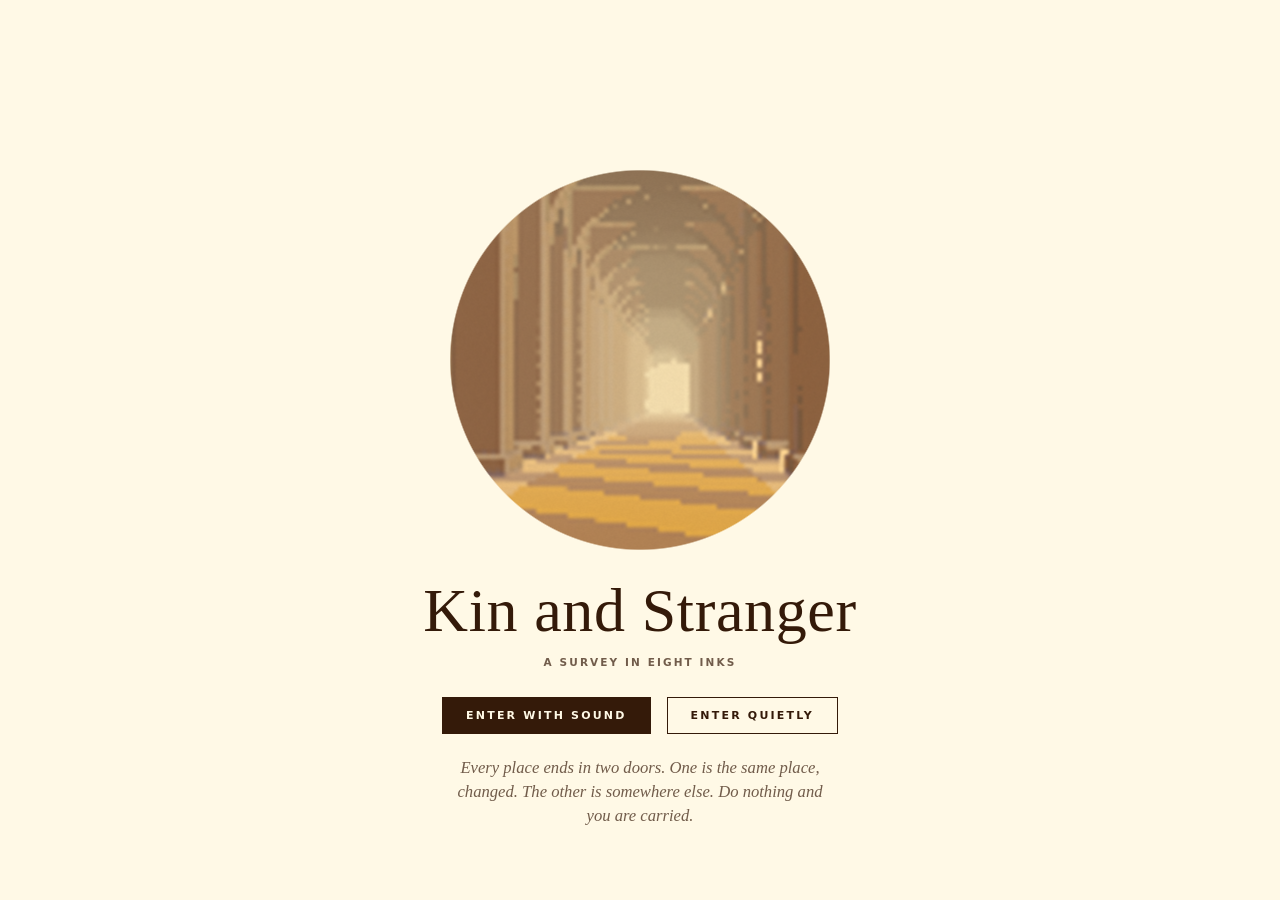
==== commit b6e1b6b9: "Artifact build carries no download code Co-Authored-By: Claude Fable 5.2 <noreply@anthropic.com> Cla" ====
--- a/index.html
+++ b/index.html
@@ -3186,6 +3186,7 @@
     x.fillText(g.name, m, m + src.height + 34 * u);
     x.font = `${Math.round(13.5 * u)}px "Iowan Old Style", Palatino, Georgia, serif`;
     x.fillText(g.line.length > 150 ? g.line.slice(0, 149) + '…' : g.line, m, m + src.height + 68 * u, src.width);
+    /*STANDALONE*/
     c.toBlob((blob) => {
       if (!blob) { this.toast('Could not save the plate'); return; }
       const a = document.createElement('a'); a.href = URL.createObjectURL(blob);
@@ -3193,6 +3194,7 @@
       document.body.append(a); a.click(); a.remove(); setTimeout(() => URL.revokeObjectURL(a.href), 4000);
       this.toast('Plate saved');
     }, 'image/png');
+    /*END*/
   },
 
   fullscreen() {
